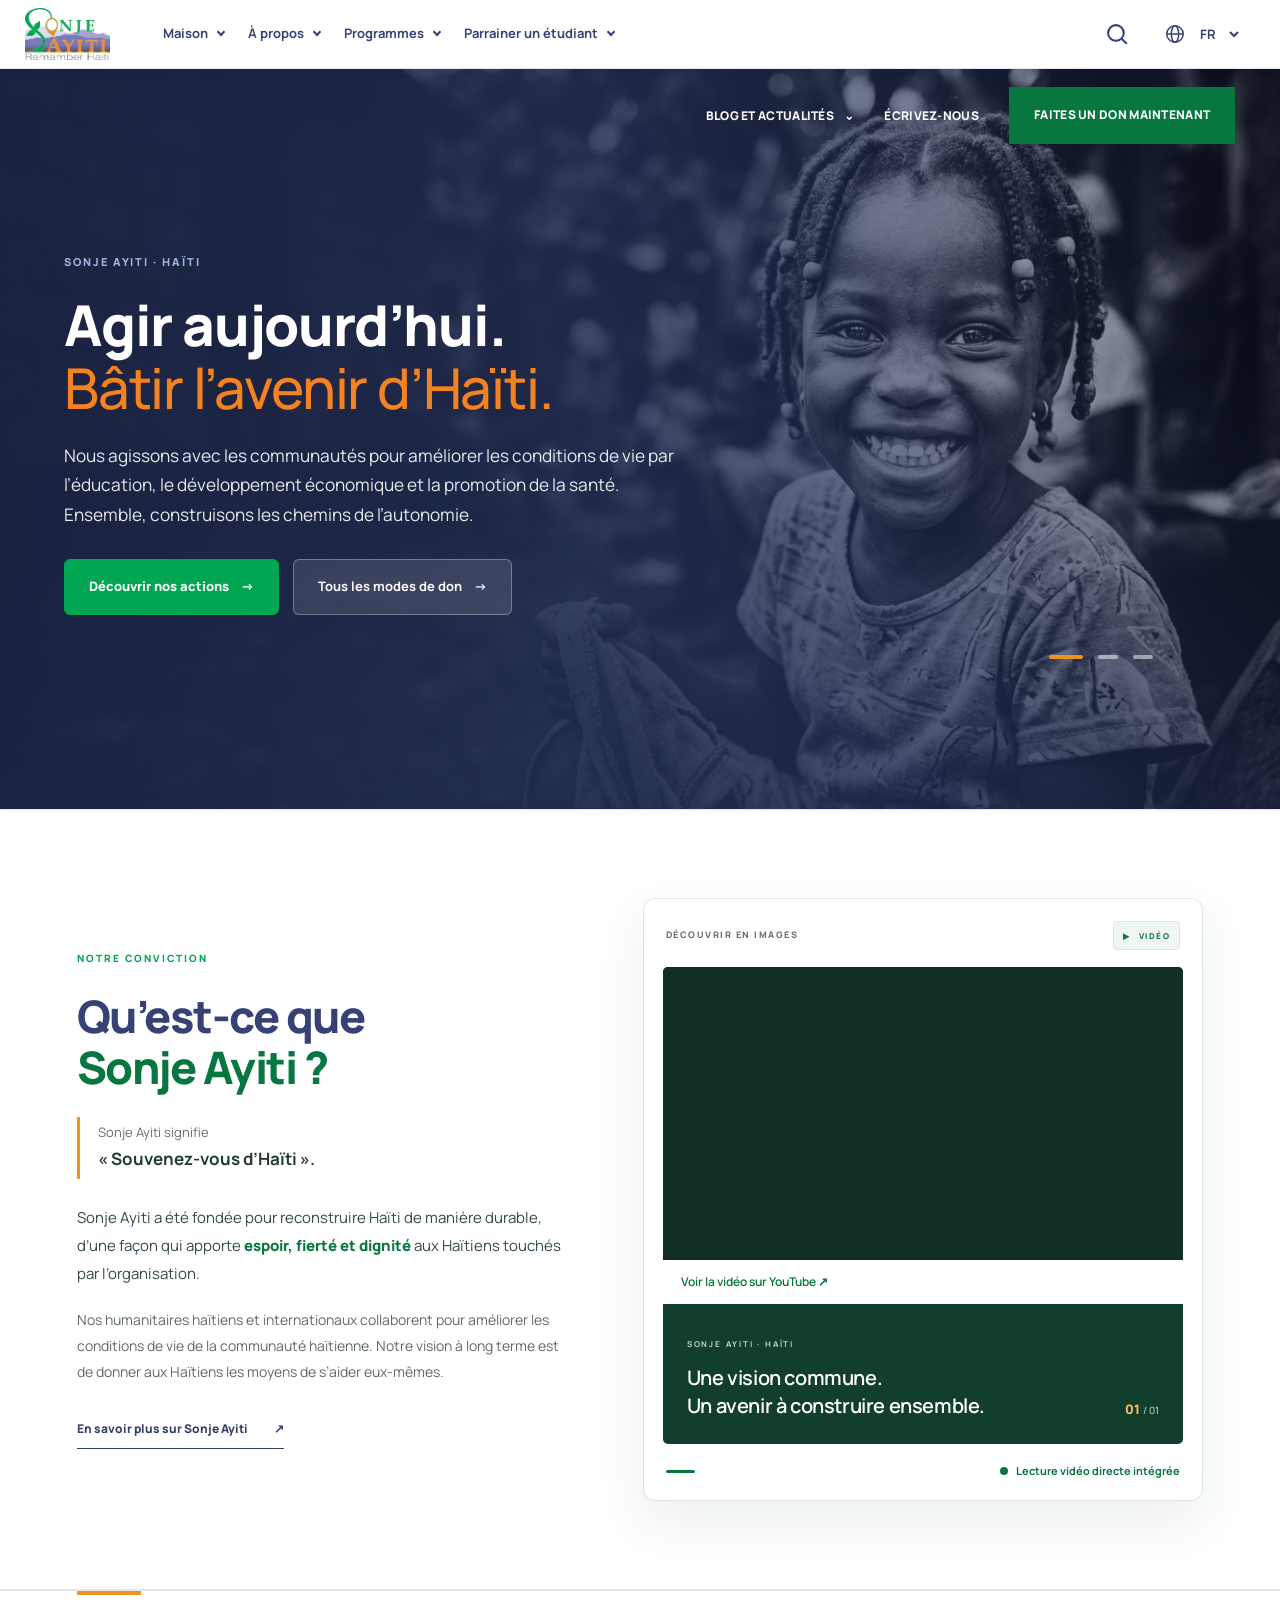
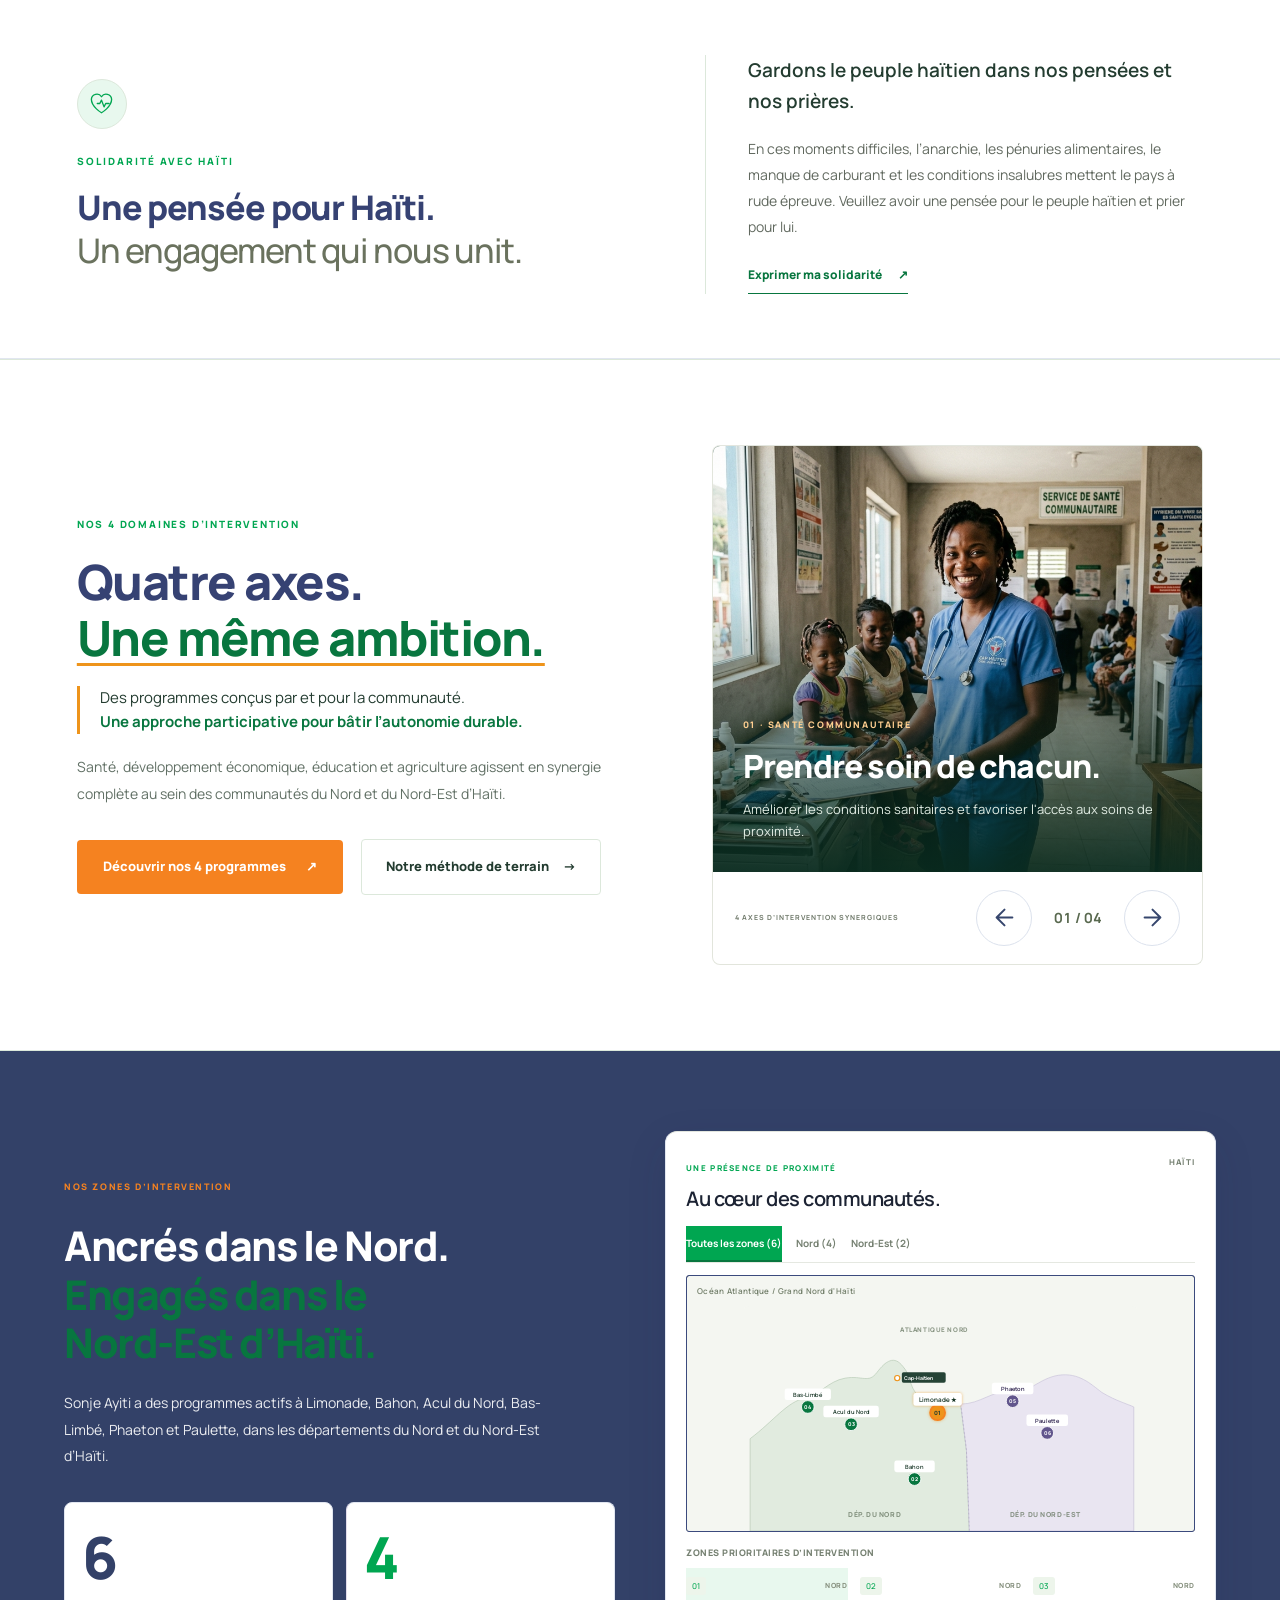
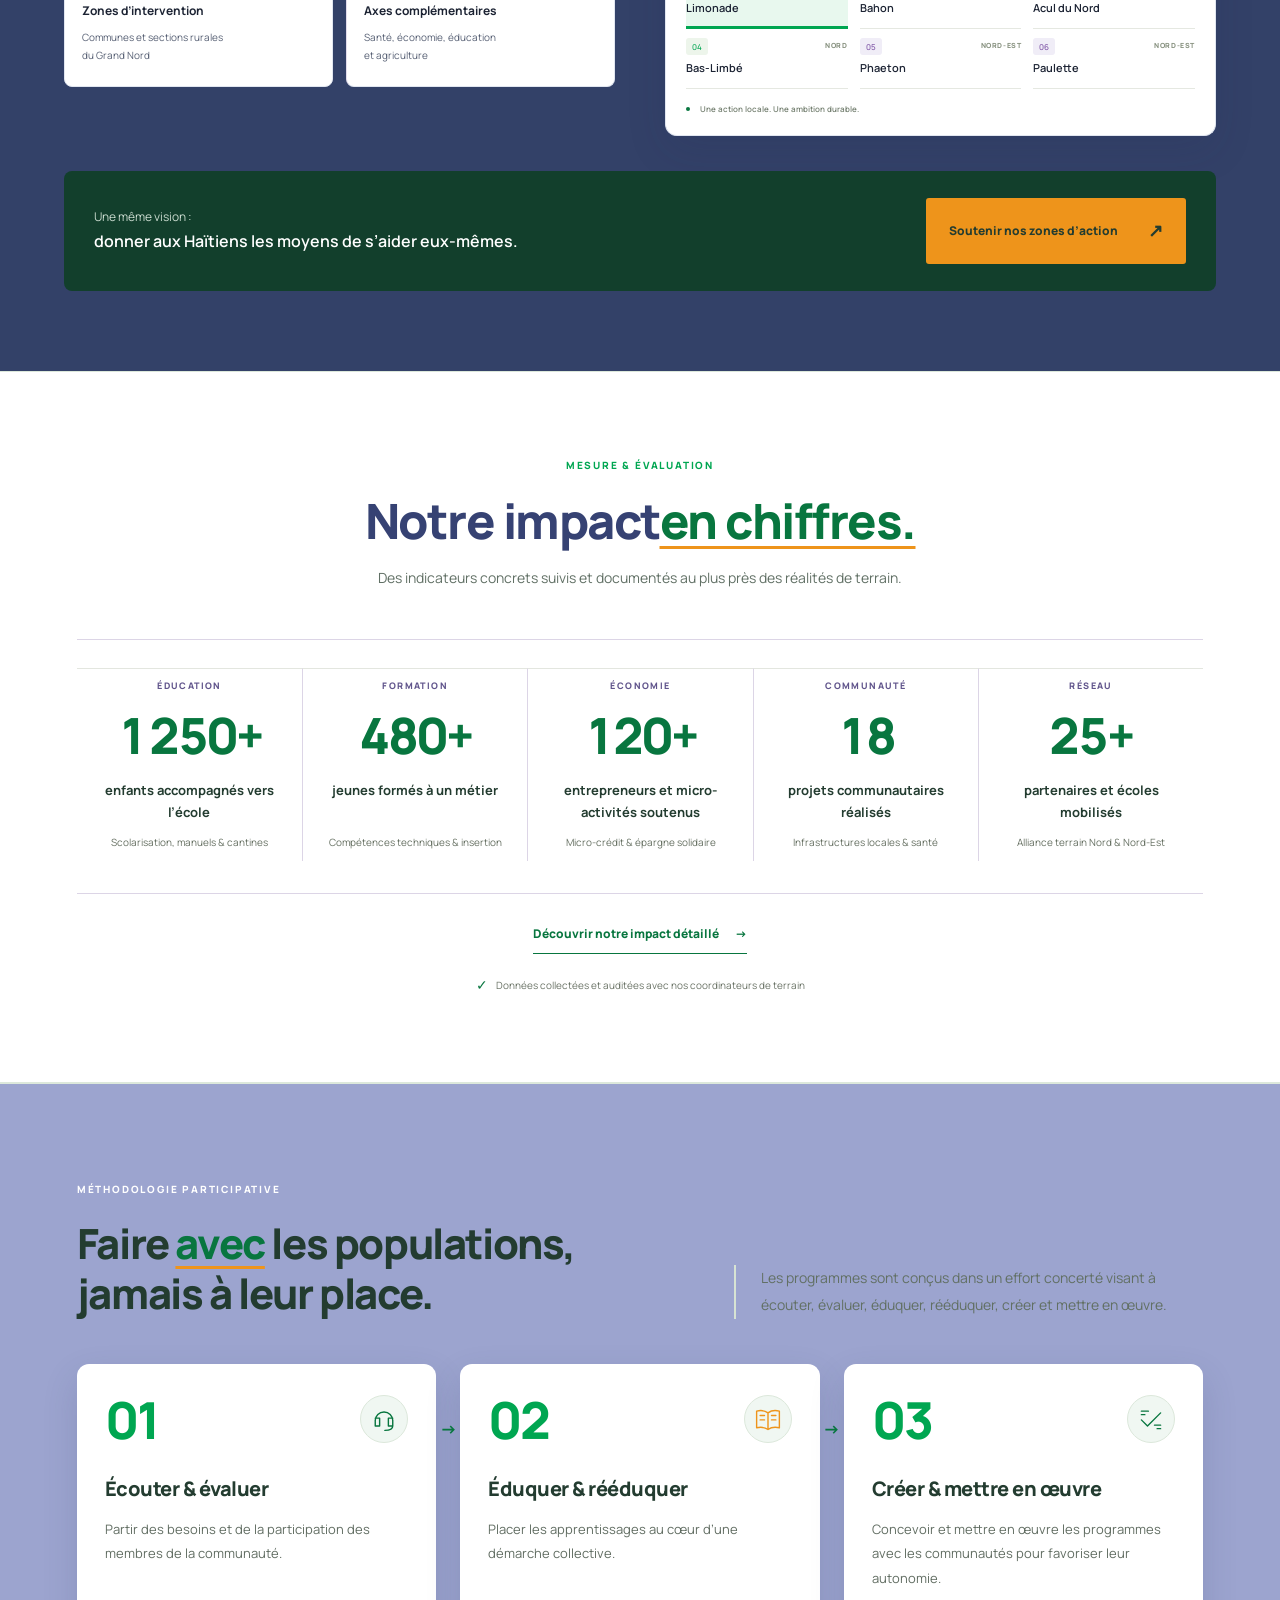
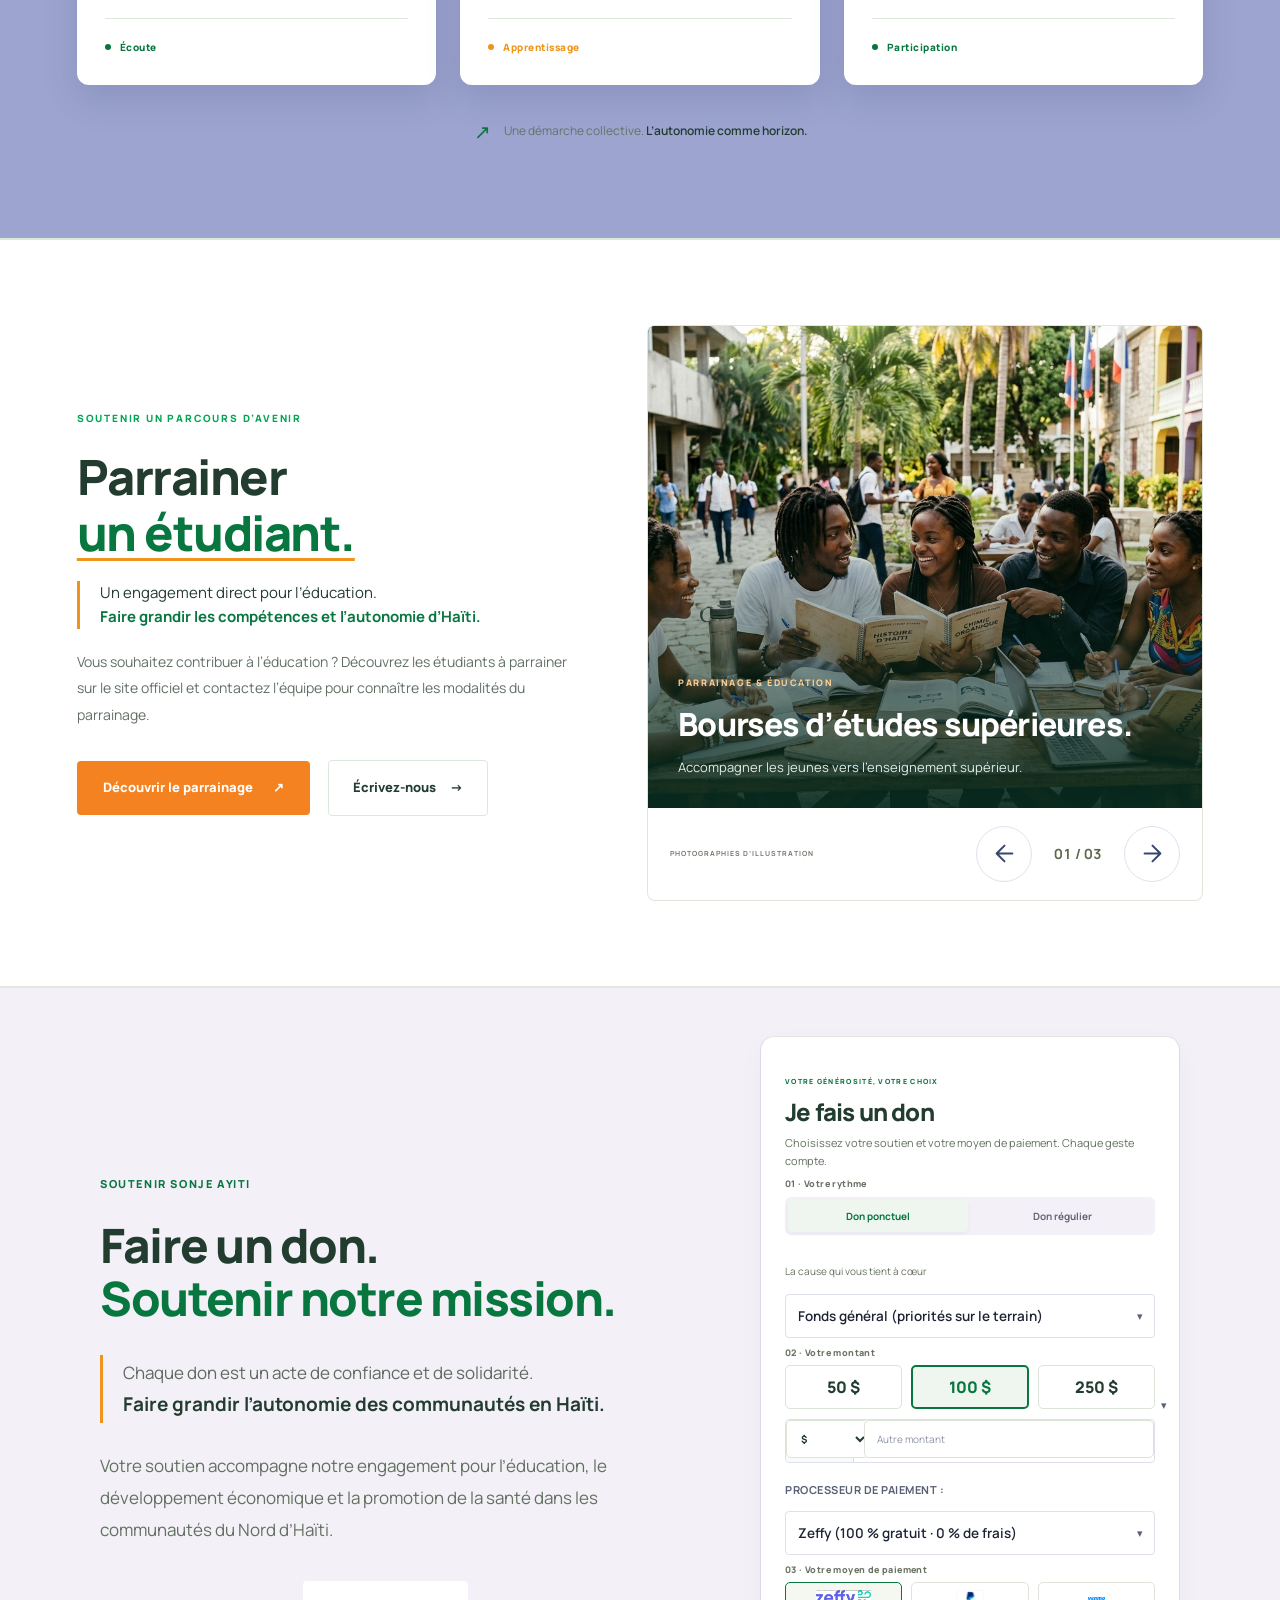
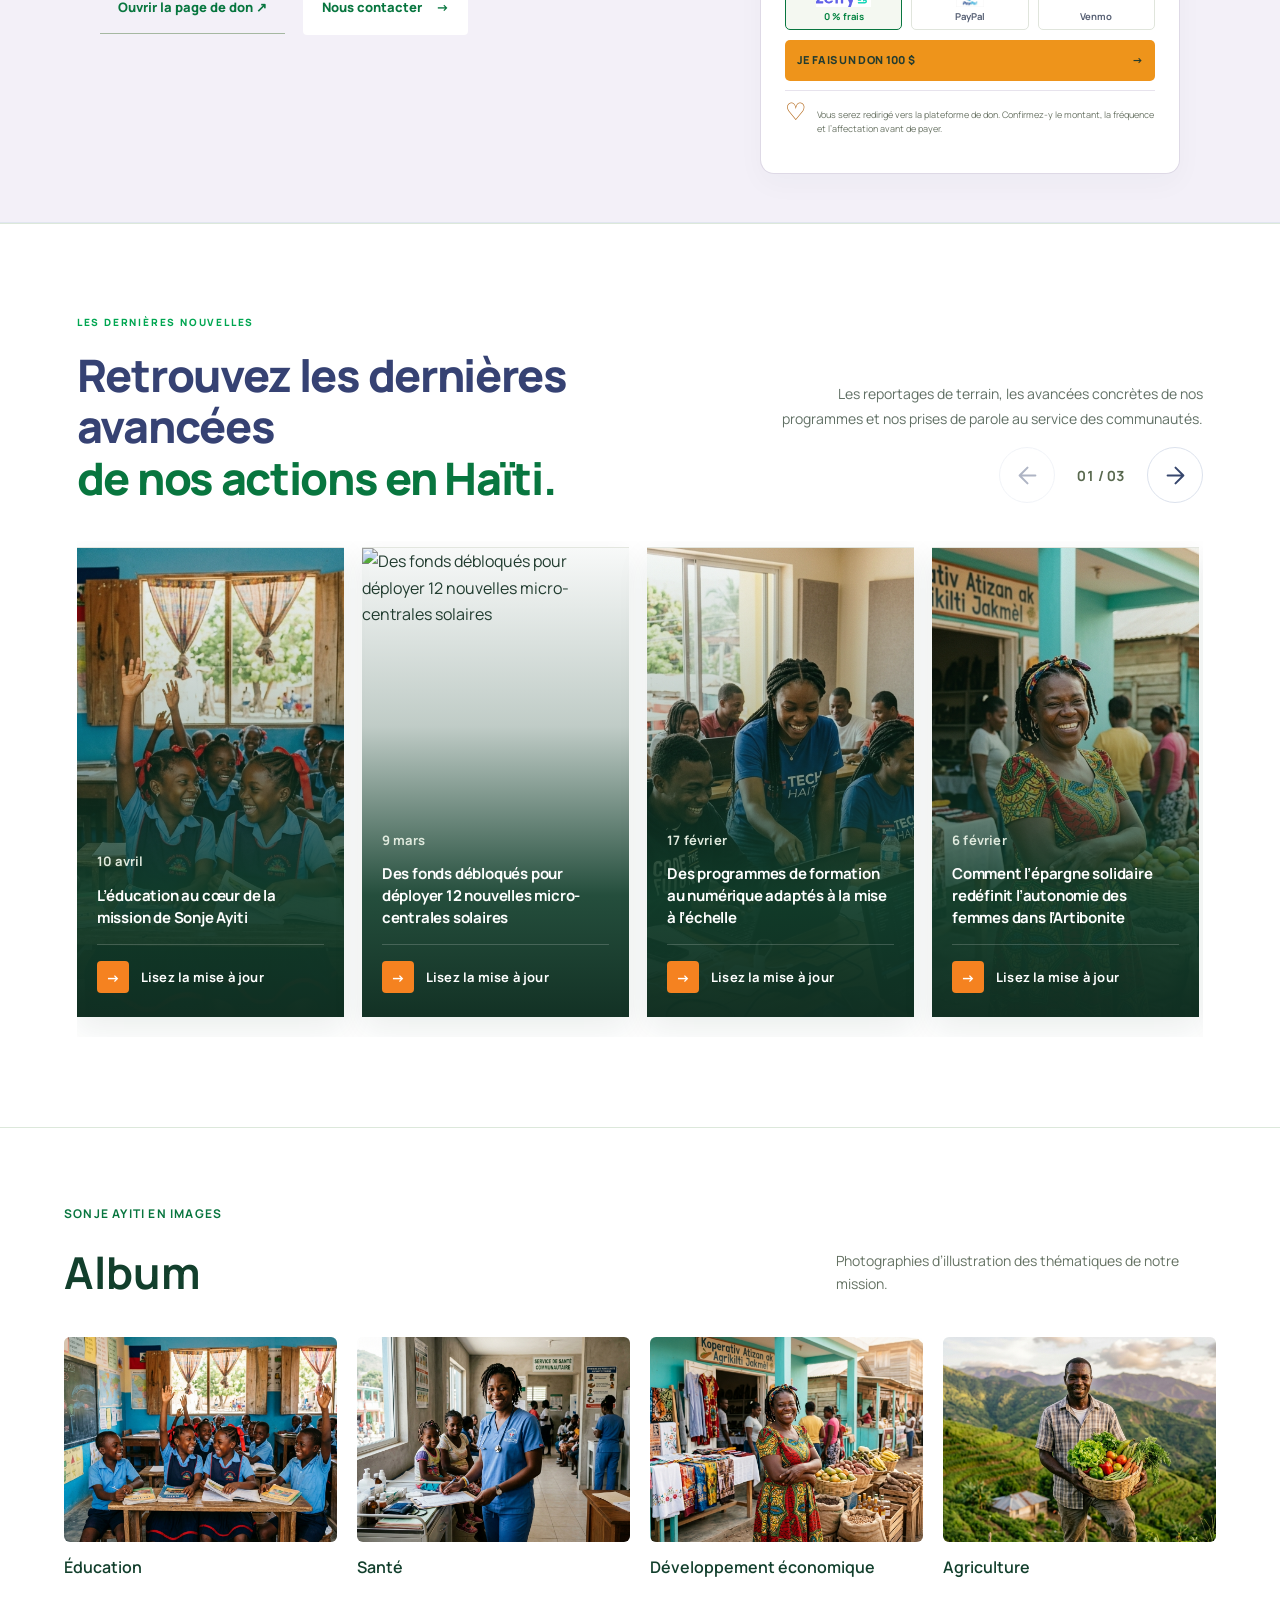
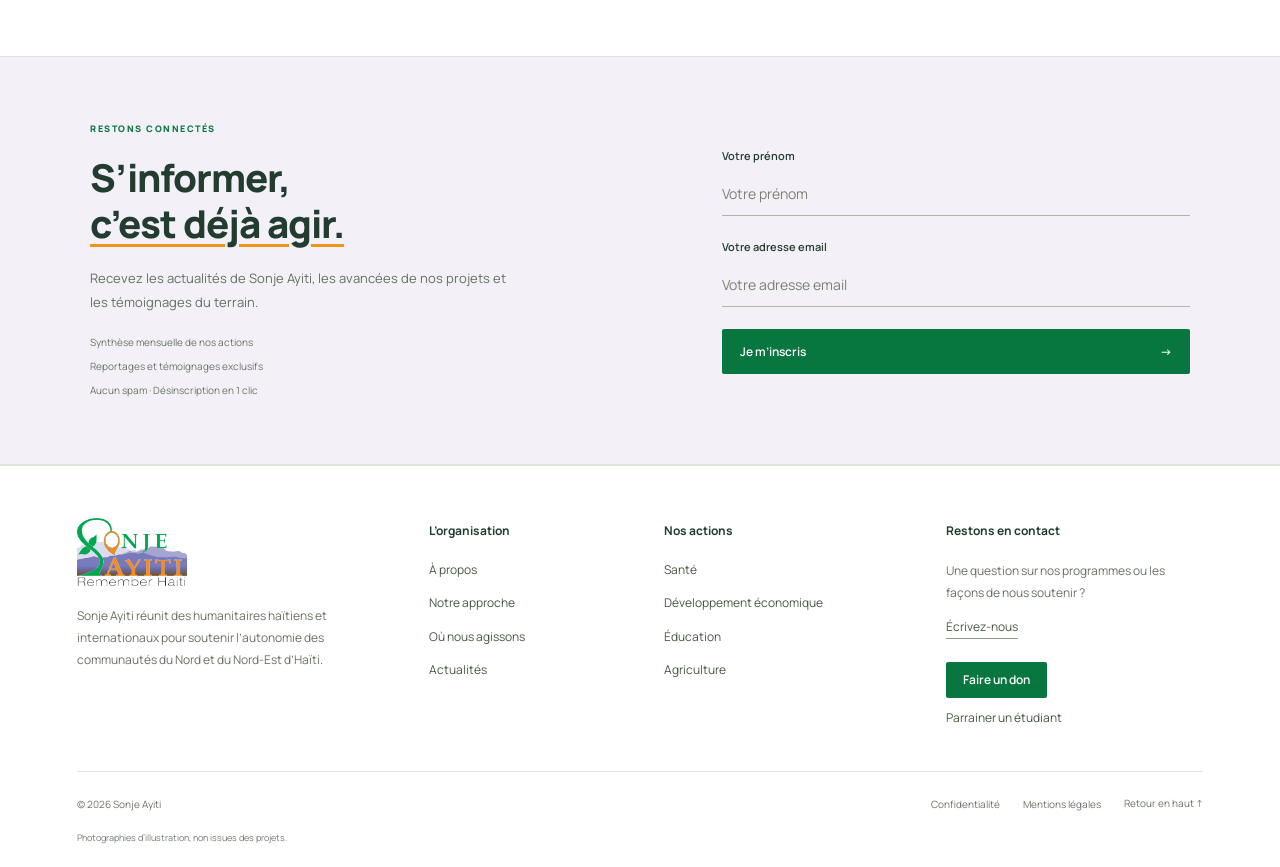
==== index.html @ f9648de7 "Mise à jour des images des carrousels avec des photos authentiques de la communauté haïtienne" ====
<!DOCTYPE html>

<html dir="ltr" lang="fr">
<head>
<meta charset="utf-8"/>
<meta content="width=device-width, initial-scale=1.0" name="viewport"/>
<meta content="strict-origin-when-cross-origin" name="referrer"/>
<!-- SEO & Métadonnées Générales -->
<title>Sonje Ayiti — Souvenez-vous d’Haïti | Éducation, Économie &amp; Santé</title>
<meta content="Sonje Ayiti accompagne durablement les communautés du Nord et du Nord-Est d’Haïti par l’éducation, le développement économique local et la promotion de la santé." name="description"/>
<meta content="Sonje Ayiti, Haïti, ONG Haïti, éducation Haïti, parrainage étudiant, santé communautaire, Limonade, Bahon, Nord Haïti, autonomie" name="keywords"/>
<meta content="Sonje Ayiti" name="author"/>
<meta content="#08763F" name="theme-color"/>
<!-- Open Graph / Réseaux Sociaux -->
<meta content="website" property="og:type"/>
<meta content="https://sonje-ayiti.org/" property="og:url"/>
<meta content="Sonje Ayiti — Ensemble, faire grandir l’avenir" property="og:title"/>
<meta content="Construire des solutions pérennes avec les communautés haïtiennes : éducation, entrepreneuriat et santé." property="og:description"/>
<meta content="https://images.unsplash.com/photo-1509062522246-3755977927d7?auto=format&amp;fit=crop&amp;w=1200&amp;q=80" property="og:image"/>
<meta content="fr_FR" property="og:locale"/>
<!-- Twitter Card -->
<meta content="summary_large_image" name="twitter:card"/>
<meta content="Sonje Ayiti — Ensemble, faire grandir l’avenir" name="twitter:title"/>
<meta content="Favoriser l'autonomie et l'émancipation par l'action communautaire en Haïti." name="twitter:description"/>
<meta content="https://images.unsplash.com/photo-1509062522246-3755977927d7?auto=format&amp;fit=crop&amp;w=1200&amp;q=80" name="twitter:image"/>
<!-- Favicon SVG intégré -->
<link href="assets/sonje-ayiti-logo.jpg" rel="icon" type="image/jpeg"/>
<!-- Typographies Google Fonts -->
<link href="https://fonts.googleapis.com" rel="preconnect"/>
<link crossorigin="" href="https://fonts.gstatic.com" rel="preconnect"/>
<link href="https://fonts.googleapis.com/css2?family=Manrope:wght@300;400;500;600;700;800&amp;display=swap" rel="stylesheet"/>
<!-- Feuilles de style et scripts -->
<link href="styles.css?v=20260929-blog-white-50" rel="stylesheet"/>
<script defer="" src="script.js?v=20260929-desktop-blog"></script>
<!-- Données structurées Schema.org JSON-LD -->
<script type="application/ld+json">{
  "@context": "https://schema.org",
  "@type": "NGO",
  "name": "Sonje Ayiti",
  "alternateName": "Remember Haiti",
  "url": "https://sonje-ayiti.org/",
  "description": "Humanitaires haïtiens et internationaux réunis pour améliorer les conditions de vie par l’éducation, le développement économique et la promotion de la santé.",
  "areaServed": "Nord et Nord-Est d’Haïti"
}</script>
<script defer="" src="impact-counters.js?v=1"></script>
<script defer="" src="languages.js"></script><script defer="" src="hero-slideshow.js?v=20260928-hero-dots"></script></head>
<body>
<!-- Lien d'évitement pour l'accessibilité clavier -->
<a class="skip-link" href="#main-content">Passer au contenu principal</a>
<!-- Barre supérieure d'information -->
<!-- En-tête principal & Navigation -->
<header class="site-header" id="site-header">
<div class="header-container">
<!-- Identité visuelle / Logo sur fond blanc -->
<a aria-label="Sonje Ayiti, accueil" class="brand" href="#"><img alt="Sonje Ayiti — Remember Haiti" class="official-logo" decoding="async" height="446" src="assets/sonje-ayiti-logo-cropped-srgb.png" width="721"/></a>
<!-- Bouton Menu Mobile (Hamburger accessible) -->
<button aria-controls="navigation" aria-expanded="false" aria-label="Ouvrir le menu de navigation" class="menu-toggle" id="menu-toggle">
<span class="bar bar-1"></span>
<span class="bar bar-2"></span>
<span class="bar bar-3"></span>
</button>
<!-- Navigation Principale -->
<nav aria-label="Navigation principale" class="site-nav" id="navigation">
<ul class="nav-list main-nav-clean"><li><details class="nav-dropdown minimal-dropdown"><summary aria-controls="minimal-menu-0">Maison<span aria-hidden="true" class="nav-chevron"></span></summary><div class="minimal-menu" id="minimal-menu-0"><a class="minimal-menu-feature" href="#accueil"><img alt="" loading="lazy" src="assets/hero-education.jpg"/><span>Notre engagement<span aria-hidden="true">→</span></span></a><a class="minimal-menu-feature" href="#impact"><img alt="" loading="lazy" src="assets/hero-haiti.jpg"/><span>Où nous agissons<span aria-hidden="true">→</span></span></a><div class="minimal-menu-links"><h3>DÉCOUVRIR SONJE AYITI</h3><a href="#accueil">Accueil<span aria-hidden="true">↗</span></a><a href="#apropos">Notre mission<span aria-hidden="true">↗</span></a><a href="#actualites">Nos actualités<span aria-hidden="true">↗</span></a></div></div></details></li><li><details class="nav-dropdown minimal-dropdown"><summary aria-controls="minimal-menu-1">À propos<span aria-hidden="true" class="nav-chevron"></span></summary><div class="minimal-menu" id="minimal-menu-1"><a class="minimal-menu-feature" href="#apropos"><img alt="" loading="lazy" src="assets/hero-education.jpg"/><span>Qui sommes-nous ?<span aria-hidden="true">→</span></span></a><a class="minimal-menu-feature" href="#approche"><img alt="" loading="lazy" src="assets/hero-haiti.jpg"/><span>Notre approche<span aria-hidden="true">→</span></span></a><div class="minimal-menu-links"><h3>L’ORGANISATION</h3><a href="#apropos">Notre conviction<span aria-hidden="true">↗</span></a><a href="#approche">Notre méthode<span aria-hidden="true">↗</span></a><a href="#impact">Zones d’intervention<span aria-hidden="true">↗</span></a><a href="https://sonje-ayiti.org/contact/">Nous contacter<span aria-hidden="true">↗</span></a></div></div></details></li><li><details class="nav-dropdown minimal-dropdown"><summary aria-controls="minimal-menu-2">Programmes<span aria-hidden="true" class="nav-chevron"></span></summary><div class="minimal-menu" id="minimal-menu-2"><a class="minimal-menu-feature" href="#programmes"><img alt="" loading="lazy" src="assets/hero-haiti.jpg"/><span>Nos quatre axes<span aria-hidden="true">→</span></span></a><a class="minimal-menu-feature" href="#mesure-impact"><img alt="" loading="lazy" src="assets/hero-education.jpg"/><span>Notre impact<span aria-hidden="true">→</span></span></a><div class="minimal-menu-links"><h3>NOS ACTIONS</h3><a href="#programmes">Tous nos programmes<span aria-hidden="true">↗</span></a><a href="#impact">Où nous agissons<span aria-hidden="true">↗</span></a><a href="#mesure-impact">Impact en chiffres<span aria-hidden="true">↗</span></a><a href="#don">Soutenir nos actions<span aria-hidden="true">↗</span></a></div></div></details></li><li><details class="nav-dropdown minimal-dropdown"><summary aria-controls="minimal-menu-3">Parrainer un étudiant<span aria-hidden="true" class="nav-chevron"></span></summary><div class="minimal-menu" id="minimal-menu-3"><a class="minimal-menu-feature" href="#parrainage"><img alt="" loading="lazy" src="assets/hero-education.jpg"/><span>Le parrainage<span aria-hidden="true">→</span></span></a><a class="minimal-menu-feature" href="#apropos"><img alt="" loading="lazy" src="assets/hero-haiti.jpg"/><span>Un engagement commun<span aria-hidden="true">→</span></span></a><div class="minimal-menu-links"><h3>SOUTENIR L’ÉDUCATION</h3><a href="#parrainage">Découvrir le parrainage<span aria-hidden="true">↗</span></a><a href="https://sonje-ayiti.org/sponsor/">Étudiants à parrainer<span aria-hidden="true">↗</span></a><a href="#don">Faire un don<span aria-hidden="true">↗</span></a><a href="https://sonje-ayiti.org/contact/">Écrivez-nous<span aria-hidden="true">↗</span></a></div></div></details></li></ul>

<div class="mobile-navigation"><ul class="mobile-navigation-list">
<li><details class="mobile-submenu"><summary>Maison<span aria-hidden="true" class="mobile-submenu-chevron"></span></summary><div class="mobile-submenu-links"><div class="mobile-menu-photos"><a class="mobile-menu-photo" href="#accueil"><img alt="" decoding="async" height="360" loading="lazy" src="assets/hero-education.jpg" width="640"/><span class="mobile-menu-photo-caption">Notre engagement<span aria-hidden="true">→</span></span></a><a class="mobile-menu-photo" href="#impact"><img alt="" decoding="async" height="360" loading="lazy" src="assets/hero-haiti.jpg" width="640"/><span class="mobile-menu-photo-caption">Où nous agissons<span aria-hidden="true">→</span></span></a></div><p class="mobile-menu-kicker">Découvrir Sonje Ayiti</p><a href="#accueil">Accueil<span aria-hidden="true">↗</span></a><a href="#apropos">Notre mission<span aria-hidden="true">↗</span></a><a href="#actualites">Nos actualités<span aria-hidden="true">↗</span></a></div></details></li>
<li><details class="mobile-submenu"><summary>À propos de nous<span aria-hidden="true" class="mobile-submenu-chevron"></span></summary><div class="mobile-submenu-links"><div class="mobile-menu-photos"><a class="mobile-menu-photo" href="#apropos"><img alt="" decoding="async" height="360" loading="lazy" src="assets/hero-haiti.jpg" width="640"/><span class="mobile-menu-photo-caption">Notre conviction<span aria-hidden="true">→</span></span></a><a class="mobile-menu-photo" href="#approche"><img alt="" decoding="async" height="360" loading="lazy" src="assets/axis-agriculture.jpg" width="640"/><span class="mobile-menu-photo-caption">Notre approche<span aria-hidden="true">→</span></span></a></div><p class="mobile-menu-kicker">L’organisation</p><a href="#apropos">Notre conviction<span aria-hidden="true">↗</span></a><a href="#approche">Notre méthode<span aria-hidden="true">↗</span></a></div></details></li>
<li><details class="mobile-submenu"><summary>Blog et actualités<span aria-hidden="true" class="mobile-submenu-chevron"></span></summary><div class="mobile-submenu-links"><div class="mobile-menu-photos"><a class="mobile-menu-photo" href="#actualites"><img alt="" decoding="async" height="360" loading="lazy" src="assets/sponsor-students-group.jpg" width="640"/><span class="mobile-menu-photo-caption">Actualités<span aria-hidden="true">→</span></span></a><a class="mobile-menu-photo" href="#album"><img alt="" decoding="async" height="360" loading="lazy" src="assets/hero-haiti.jpg" width="640"/><span class="mobile-menu-photo-caption">Album<span aria-hidden="true">→</span></span></a></div><p class="mobile-menu-kicker">Blog et actualités</p><a href="#actualites">Actualités<span aria-hidden="true">↗</span></a><a href="#album">Album<span aria-hidden="true">↗</span></a></div></details></li>
<li><details class="mobile-submenu"><summary>Notre approche<span aria-hidden="true" class="mobile-submenu-chevron"></span></summary><div class="mobile-submenu-links"><div class="mobile-menu-photos"><a class="mobile-menu-photo" href="#approche"><img alt="" decoding="async" height="360" loading="lazy" src="assets/axis-agriculture.jpg" width="640"/><span class="mobile-menu-photo-caption">Faire ensemble<span aria-hidden="true">→</span></span></a><a class="mobile-menu-photo" href="#impact"><img alt="" decoding="async" height="360" loading="lazy" src="assets/hero-haiti.jpg" width="640"/><span class="mobile-menu-photo-caption">Nos zones d’action<span aria-hidden="true">→</span></span></a></div><p class="mobile-menu-kicker">Notre démarche</p><a href="#approche">Notre démarche participative<span aria-hidden="true">↗</span></a><a href="#impact">Nos zones d’action<span aria-hidden="true">↗</span></a></div></details></li>
<li><details class="mobile-submenu"><summary>Nos programmes<span aria-hidden="true" class="mobile-submenu-chevron"></span></summary><div class="mobile-submenu-links"><div class="mobile-menu-photos"><a class="mobile-menu-photo" href="#programmes"><img alt="" decoding="async" height="360" loading="lazy" src="assets/axis-education.jpg" width="640"/><span class="mobile-menu-photo-caption">Nos quatre axes<span aria-hidden="true">→</span></span></a><a class="mobile-menu-photo" href="#mesure-impact"><img alt="" decoding="async" height="360" loading="lazy" src="assets/axis-sante.jpg" width="640"/><span class="mobile-menu-photo-caption">Notre impact<span aria-hidden="true">→</span></span></a></div><p class="mobile-menu-kicker">Nos actions</p><a href="#programmes">Nos quatre domaines d’intervention<span aria-hidden="true">↗</span></a><a href="https://sonje-ayiti.org/campaigns/">Explorer les programmes<span aria-hidden="true">↗</span></a></div></details></li>
<li><details class="mobile-submenu"><summary>Nos zones d’intervention<span aria-hidden="true" class="mobile-submenu-chevron"></span></summary><div class="mobile-submenu-links"><div class="mobile-menu-photos"><a class="mobile-menu-photo" href="#impact"><img alt="" decoding="async" height="360" loading="lazy" src="assets/hero-haiti.jpg" width="640"/><span class="mobile-menu-photo-caption">Le Grand Nord<span aria-hidden="true">→</span></span></a><a class="mobile-menu-photo" href="#don"><img alt="" decoding="async" height="360" loading="lazy" src="assets/axis-agriculture.jpg" width="640"/><span class="mobile-menu-photo-caption">Soutenir nos actions<span aria-hidden="true">→</span></span></a></div><p class="mobile-menu-kicker">Notre présence</p><a href="#impact">Nord et Nord-Est d’Haïti<span aria-hidden="true">↗</span></a><a href="#don">Soutenir nos zones d’action<span aria-hidden="true">↗</span></a></div></details></li>
<li><details class="mobile-submenu"><summary>Notre impact<span aria-hidden="true" class="mobile-submenu-chevron"></span></summary><div class="mobile-submenu-links"><div class="mobile-menu-photos"><a class="mobile-menu-photo" href="#mesure-impact"><img alt="" decoding="async" height="360" loading="lazy" src="assets/axis-economie.jpg" width="640"/><span class="mobile-menu-photo-caption">Notre impact<span aria-hidden="true">→</span></span></a><a class="mobile-menu-photo" href="#programmes"><img alt="" decoding="async" height="360" loading="lazy" src="assets/axis-education.jpg" width="640"/><span class="mobile-menu-photo-caption">Nos programmes<span aria-hidden="true">→</span></span></a></div><p class="mobile-menu-kicker">Une ambition commune</p><a href="#mesure-impact">Notre impact en chiffres<span aria-hidden="true">↗</span></a><a href="https://sonje-ayiti.org/about/">En savoir plus<span aria-hidden="true">↗</span></a></div></details></li>
<li><details class="mobile-submenu"><summary>Parrainer un étudiant<span aria-hidden="true" class="mobile-submenu-chevron"></span></summary><div class="mobile-submenu-links"><div class="mobile-menu-photos"><a class="mobile-menu-photo" href="#parrainage"><img alt="" decoding="async" height="360" loading="lazy" src="assets/sponsor-student-woman.jpg" width="640"/><span class="mobile-menu-photo-caption">Le parrainage<span aria-hidden="true">→</span></span></a><a class="mobile-menu-photo" href="https://sonje-ayiti.org/sponsor/"><img alt="" decoding="async" height="360" loading="lazy" src="assets/sponsor-student-man.jpg" width="640"/><span class="mobile-menu-photo-caption">Les étudiants<span aria-hidden="true">→</span></span></a></div><p class="mobile-menu-kicker">Soutenir l’éducation</p><a href="#parrainage">Découvrir le parrainage<span aria-hidden="true">↗</span></a><a href="https://sonje-ayiti.org/sponsor/">Étudiants à parrainer<span aria-hidden="true">↗</span></a><a href="https://sonje-ayiti.org/contact/">Contacter l’équipe<span aria-hidden="true">↗</span></a></div></details></li>
<li><a href="https://sonje-ayiti.org/contact/">Contact<span aria-hidden="true">↗</span></a></li>
</ul><a class="mobile-navigation-donate" href="#don">Faites un don maintenant</a></div>
</nav>
<!-- Bouton d'action Don En-tête -->
<div class="nav-tools"><button aria-controls="site-search" aria-expanded="false" aria-label="Rechercher dans le site" class="nav-search-toggle"><svg aria-hidden="true" fill="none" height="25" stroke="currentColor" stroke-width="2" viewbox="0 0 24 24" width="25"><circle cx="10.5" cy="10.5" r="7.5"></circle><path d="m16 16 5 5"></path></svg></button><label class="nav-language language-switch"><svg aria-hidden="true" fill="none" height="22" stroke="currentColor" stroke-width="1.6" viewbox="0 0 24 24" width="22"><circle cx="12" cy="12" r="9"></circle><ellipse cx="12" cy="12" rx="4" ry="9"></ellipse><path d="M3 12h18"></path></svg><select aria-label="Langue / Language / Idioma" id="site-language"><option value="fr">FR</option><option value="en">EN</option><option value="es">ES</option></select></label></div></div>
<div class="site-search" hidden="" id="site-search"><label for="site-search-input">Rechercher une rubrique</label><input autocomplete="off" id="site-search-input" placeholder="Éducation, don, parrainage…" type="search"/><ul aria-label="Résultats de recherche" id="site-search-results"></ul><p id="search-status" role="status"></p></div></header>
<!-- Contenu Principal -->
<main id="main-content">
<!-- HERO SECTION -->
<section aria-labelledby="hero-title" class="hero-section cinematic-hero" id="accueil">
<img alt="Portrait souriant d’une enfant — photographie d’illustration" class="cinematic-photo hero-frame is-visible" fetchpriority="high" height="768" src="assets/hero-education.jpg" width="1376"/><img alt="Une famille — photographie d’illustration" aria-hidden="true" class="cinematic-photo hero-frame" decoding="async" src="assets/donation-haiti-portrait.jpg"/><img alt="Des jeunes et leurs cahiers dans un paysage rural — illustration" aria-hidden="true" class="cinematic-photo hero-frame" decoding="async" src="assets/hero-haiti.jpg"/>
<div aria-hidden="true" class="cinematic-shade"></div>
<nav aria-label="Liens d’engagement" class="hero-quicklinks"><details class="desktop-blog-menu"><summary>Blog et actualités<span aria-hidden="true">⌄</span></summary><div class="desktop-blog-panel"><a href="#actualites"><span>Actualités <span aria-hidden="true">↗</span></span></a><a href="#album"><span>Album <span aria-hidden="true">↗</span></span></a></div></details><a href="https://sonje-ayiti.org/contact/">Écrivez-nous</a><a class="hero-donate-link" href="#don">Faites un don maintenant</a></nav>
<div class="hero-shell">
<div class="cinematic-content">
<div class="cinematic-kicker"><span aria-hidden="true"></span>SONJE AYITI · HAÏTI</div>
<h1 id="hero-title">Agir aujourd’hui.<br/><span>Bâtir l’avenir d’Haïti.</span></h1>
<p>Nous agissons avec les communautés pour améliorer les conditions de vie par l’éducation, le développement économique et la promotion de la santé. Ensemble, construisons les chemins de l’autonomie.</p>
<div class="cinematic-actions">
<a class="cinematic-primary" href="#programmes">Découvrir nos actions <span aria-hidden="true">→</span></a>
<a class="cinematic-secondary" href="#don">Tous les modes de don <span aria-hidden="true">→</span></a>
</div>
</div>
<!-- Formulaire de Don Interactif Hero -->
<div aria-label="Sélection des photos du diaporama" class="hero-slideshow-controls hero-indicators" role="tablist">
<button aria-label="Photo 1 sur 3" aria-selected="true" class="hero-indicator active" data-slide="0" role="tab" type="button"></button>
<button aria-label="Photo 2 sur 3" aria-selected="false" class="hero-indicator" data-slide="1" role="tab" type="button"></button>
<button aria-label="Photo 3 sur 3" aria-selected="false" class="hero-indicator" data-slide="2" role="tab" type="button"></button>
</div></div></section>
<!-- SECTION À PROPOS / NOTRE CONVICTION -->
<section aria-labelledby="about-title" class="conviction-section" id="apropos">
<div class="conviction-layout">
<div class="conviction-copy">
<div class="conviction-eyebrow"><span aria-hidden="true"></span>NOTRE CONVICTION</div>
<h2 id="about-title">Qu’est-ce que<br/><span>Sonje Ayiti ?</span></h2>
<p class="conviction-meaning">Sonje Ayiti signifie<br/><strong>« Souvenez-vous d’Haïti ».</strong></p>
<p class="conviction-lead">Sonje Ayiti a été fondée pour reconstruire Haïti de manière durable, d’une façon qui apporte <strong>espoir, fierté et dignité</strong> aux Haïtiens touchés par l’organisation.</p>
<p>Nos humanitaires haïtiens et internationaux collaborent pour améliorer les conditions de vie de la communauté haïtienne. Notre vision à long terme est de donner aux Haïtiens les moyens de s’aider eux-mêmes.</p>
<a class="conviction-link" href="https://sonje-ayiti.org/about/">En savoir plus sur Sonje Ayiti <span aria-hidden="true">↗</span></a>
</div>
<div aria-label="Sonje Ayiti en vidéo" aria-roledescription="carrousel" class="conviction-media" role="region">
<div class="conviction-media-heading"><span>DÉCOUVRIR EN IMAGES</span><span class="video-tag"><span aria-hidden="true">▶</span> VIDÉO</span></div>
<div aria-label="1 sur 1 : vidéo Sonje Ayiti" aria-roledescription="diapositive" class="conviction-slide" role="group">
<div class="conviction-player" id="conviction-video-player">
<iframe allow="accelerometer; autoplay; clipboard-write; encrypted-media; gyroscope; picture-in-picture; web-share" allowfullscreen="" loading="lazy" referrerpolicy="strict-origin-when-cross-origin" src="https://www.youtube.com/embed/rJB5TSyf2rM?rel=0" title="SonjeAyiti2023_ ProgramSummary — Sonje Ayiti Organization"></iframe>
</div><a class="video-fallback-link" href="https://www.youtube.com/watch?v=rJB5TSyf2rM" rel="noopener" target="_blank">Voir la vidéo sur YouTube ↗</a>
<div class="conviction-caption">
<div><span>SONJE AYITI · HAÏTI</span><h3>Une vision commune.<br/>Un avenir à construire ensemble.</h3></div>
<span aria-label="Vidéo 1 sur 1" class="conviction-video-number">01 <span>/ 01</span></span>
</div>
</div>
<div class="conviction-media-footer"><span aria-hidden="true" class="conviction-slide-indicator"></span><span class="conviction-video-status"><span aria-hidden="true" class="conviction-video-dot"></span>Lecture vidéo directe intégrée</span></div>
</div>
</div>
</section>
<!-- SECTION SOLIDARITÉ AVEC HAÏTI (Déplacée après À propos selon votre demande) -->
<aside aria-labelledby="solidarity-title" class="solidarity-feature">
<div class="solidarity-layout">
<div class="solidarity-heading">
<span class="solidarity-emblem"><svg aria-hidden="true" fill="none" stroke="currentColor" stroke-linecap="round" stroke-linejoin="round" stroke-width="1.6" viewbox="0 0 32 32"><path d="M16 27S4 20 4 11a6.5 6.5 0 0 1 12-3 6.5 6.5 0 0 1 12 3c0 9-12 16-12 16Z"></path><path d="M11 16h3l2-4 3 8 2-4h4"></path></svg></span>
<div class="solidarity-kicker">SOLIDARITÉ AVEC HAÏTI</div>
<h2 id="solidarity-title">Une pensée pour Haïti.<br/><span>Un engagement qui nous unit.</span></h2>
</div>
<div class="solidarity-message">
<p class="solidarity-lead">Gardons le peuple haïtien dans nos pensées et nos prières.</p>
<p>En ces moments difficiles, l’anarchie, les pénuries alimentaires, le manque de carburant et les conditions insalubres mettent le pays à rude épreuve. Veuillez avoir une pensée pour le peuple haïtien et prier pour lui.</p>
<a href="https://sonje-ayiti.org/donate/">Exprimer ma solidarité <span aria-hidden="true">↗</span></a>
</div>
</div>
</aside>
<!-- SECTION NOS PROGRAMMES / LES 4 DOMAINES D'INTERVENTION (Design dans le style de Parrainage) -->
<section aria-labelledby="programmes-title" class="sponsor-section axes-editorial-section" id="programmes">
<div class="sponsor-inner">
<div class="sponsor-layout">
<div class="sponsor-editorial">
<div class="sponsor-eyebrow"><span aria-hidden="true"></span>NOS 4 DOMAINES D’INTERVENTION</div>
<h2 id="programmes-title">Quatre axes.<br/><span>Une même ambition.</span></h2>
<p class="sponsor-meaning">Des programmes conçus par et pour la communauté.<br/><strong>Une approche participative pour bâtir l’autonomie durable.</strong></p>
<p class="sponsor-lead">Santé, développement économique, éducation et agriculture agissent en synergie complète au sein des communautés du Nord et du Nord-Est d’Haïti.</p>
<div class="sponsor-actions">
<a class="sponsor-btn-primary" href="https://sonje-ayiti.org/campaigns/">Découvrir nos 4 programmes <span aria-hidden="true">↗</span></a>
<a class="sponsor-btn-secondary" href="#approche">Notre méthode de terrain <span aria-hidden="true">→</span></a>
</div>
</div>
<!-- Vitrine carrousel interactive (Même style d'excellence que Parrainage) -->
<div aria-label="Les 4 axes d’intervention en images" aria-roledescription="carrousel" class="sponsor-gallery axes-gallery" role="region">
<div class="sponsor-gallery-stage" id="axes-slides">
<!-- 01 Santé -->
<div aria-label="1 sur 4" aria-roledescription="diapositive" class="sponsor-slide axes-slide" role="group">
<img alt="Professionnelle de santé haïtienne en consultation communautaire — Sonje Ayiti" loading="lazy" src="assets/axis-sante.jpg"/>
<div class="sponsor-slide-caption">
<span>01 · SANTÉ COMMUNAUTAIRE</span>
<h3>Prendre soin de chacun.</h3>
<p>Améliorer les conditions sanitaires et favoriser l'accès aux soins de proximité.</p>
</div>
</div>
<!-- 02 Économie -->
<div aria-label="2 sur 4" aria-roledescription="diapositive" class="sponsor-slide axes-slide" hidden="" role="group">
<img alt="Entrepreneure haïtienne et coopérative artisanale locale en Haïti — Sonje Ayiti" loading="lazy" src="assets/axis-economie.jpg"/>
<div class="sponsor-slide-caption">
<span>02 · DÉVELOPPEMENT ÉCONOMIQUE</span>
<h3>Créer des opportunités durables.</h3>
<p>Accompagner les initiatives entrepreneuriales et favoriser l'autonomie financière.</p>
</div>
</div>
<!-- 03 Éducation -->
<div aria-label="3 sur 4" aria-roledescription="diapositive" class="sponsor-slide axes-slide" hidden="" role="group">
<img alt="Élèves haïtiens enthousiastes en classe — Sonje Ayiti" loading="lazy" src="assets/axis-education.jpg"/>
<div class="sponsor-slide-caption">
<span>03 · ÉDUCATION &amp; FORMATION</span>
<h3>Apprendre, grandir et réussir.</h3>
<p>Scolarisation, cantines scolaires, bourses universitaires et accompagnement de la jeunesse.</p>
</div>
</div>
<!-- 04 Agriculture -->
<div aria-label="4 sur 4" aria-roledescription="diapositive" class="sponsor-slide axes-slide" hidden="" role="group">
<img alt="Agriculteur haïtien dans les hauteurs du Nord d’Haïti avec sa récolte — Sonje Ayiti" loading="lazy" src="assets/axis-agriculture.jpg"/>
<div class="sponsor-slide-caption">
<span>04 · AGRICULTURE &amp; SÉCURITÉ ALIMENTAIRE</span>
<h3>Cultiver l’avenir et la terre.</h3>
<p>Soutien aux agriculteurs locaux, sécurité alimentaire et pratiques agricoles durables.</p>
</div>
</div>
</div>
<div class="sponsor-gallery-controls">
<span class="sponsor-photo-label">4 AXES D’INTERVENTION SYNERGIQUES</span>
<div>
<button aria-controls="axes-slides" aria-label="Axe précédent" class="carousel-arrow" id="axes-prev" type="button"><svg aria-hidden="true" fill="none" height="27" stroke="currentColor" stroke-linecap="round" stroke-linejoin="round" stroke-width="1.8" viewbox="0 0 24 24" width="27"><path d="M19 12H5m7-7-7 7 7 7"></path></svg></button>
<span aria-atomic="true" aria-live="polite" id="axes-position">01 / 04</span>
<button aria-controls="axes-slides" aria-label="Axe suivant" class="carousel-arrow" id="axes-next" type="button"><svg aria-hidden="true" fill="none" height="27" stroke="currentColor" stroke-linecap="round" stroke-linejoin="round" stroke-width="1.8" viewbox="0 0 24 24" width="27"><path d="M5 12h14m-7-7 7 7-7 7"></path></svg></button>
</div>
</div>
</div>
</div>
</div>
</section>
<!-- SECTION TERRITOIRES D'IMPACT & STATISTIQUES -->
<section aria-labelledby="impact-title" class="territory-section" id="impact">
<div class="territory-inner">
<div class="territory-editorial">
<div class="territory-eyebrow"><span aria-hidden="true"></span>NOS ZONES D’INTERVENTION</div>
<h2 id="impact-title">Ancrés dans le Nord.<br/><span>Engagés dans le<br/>Nord-Est d’Haïti.</span></h2>
<p class="territory-description">Sonje Ayiti a des programmes actifs à Limonade, Bahon, Acul du Nord, Bas-Limbé, Phaeton et Paulette, dans les départements du Nord et du Nord-Est d’Haïti.</p>
<div class="territory-stats">
<div>
<strong>6</strong>
<h3>Zones d’intervention</h3>
<p>Communes et sections rurales<br/>du Grand Nord</p>
</div>
<div>
<strong>4</strong>
<h3>Axes complémentaires</h3>
<p>Santé, économie, éducation<br/>et agriculture</p>
</div>
</div>
</div>
<div class="territory-panel">
<div class="territory-panel-head">
<div>
<span>UNE PRÉSENCE DE PROXIMITÉ</span>
<h3>Au cœur des communautés.</h3>
</div>
<span class="territory-country">HAÏTI</span>
</div>
<div aria-label="Filtrer les zones par département" class="territory-region-tags" role="toolbar">
<button class="region-filter active" data-region="all" type="button">Toutes les zones (6)</button>
<button class="region-filter" data-region="nord" type="button">Nord (4)</button>
<button class="region-filter nord-est-btn" data-region="nord-est" type="button">Nord-Est (2)</button>
</div>
<div aria-label="Carte des zones d'intervention de Sonje Ayiti" class="territory-map-container">
<div class="map-ocean-badge">Océan Atlantique / Grand Nord d'Haïti</div>
<svg aria-label="Carte stylisée du Nord et Nord-Est d'Haïti" class="haiti-grand-nord-map" role="img" viewbox="0 0 680 390">
<defs>
<lineargradient id="oceanGrad" x1="0" x2="0" y1="0" y2="1">
<stop offset="0%" stop-color="#141C2E"></stop>
<stop offset="100%" stop-color="#0E1422"></stop>
</lineargradient>
<lineargradient id="landGradNord" x1="0" x2="1" y1="0" y2="1">
<stop offset="0%" stop-color="#243354"></stop>
<stop offset="100%" stop-color="#2E4069"></stop>
</lineargradient>
<lineargradient id="landGradNordEst" x1="0" x2="1" y1="0" y2="1">
<stop offset="0%" stop-color="#35375C"></stop>
<stop offset="100%" stop-color="#424574"></stop>
</lineargradient>
<filter height="160%" id="pinShadow" width="160%" x="-30%" y="-30%">
<fedropshadow dx="0" dy="2" flood-color="#000000" flood-opacity="0.45" stddeviation="2.5"></fedropshadow>
</filter>
</defs>
<!-- Fond marin -->
<rect fill="url(#oceanGrad)" height="390" rx="8" width="680"></rect>
<!-- Graticules maritimes -->
<g class="map-grid-lines" stroke="#ffffff" stroke-dasharray="4,4" stroke-opacity="0.05">
<line x1="0" x2="680" y1="100" y2="100"></line>
<line x1="0" x2="680" y1="200" y2="200"></line>
<line x1="0" x2="680" y1="300" y2="300"></line>
<line x1="170" x2="170" y1="0" y2="390"></line>
<line x1="340" x2="340" y1="0" y2="390"></line>
<line x1="510" x2="510" y1="0" y2="390"></line>
</g>
<!-- Masse continentale : Département du Nord -->
<path class="dept-path dept-nord" d="M 10 230 C 50 200, 75 165, 105 160 C 130 155, 145 130, 175 125 C 205 120, 215 135, 230 115 C 245 95, 260 85, 275 105 C 290 120, 285 150, 310 160 C 335 170, 355 165, 375 170 L 385 250 L 390 390 L 10 390 Z" fill="url(#landGradNord)" stroke="#398561" stroke-width="1.5"></path>
<!-- Masse continentale : Département du Nord-Est -->
<path class="dept-path dept-nord-est" d="M 375 170 C 410 170, 430 145, 460 150 C 490 155, 510 125, 545 120 C 580 115, 600 135, 620 150 C 645 165, 665 170, 675 175 L 675 390 L 390 390 L 385 250 Z" fill="url(#landGradNordEst)" stroke="#398561" stroke-width="1.5"></path>
<!-- Ligne frontière Nord / Nord-Est -->
<path class="frontier-line" d="M 375 170 L 385 250 L 390 390" fill="none" stroke="#ffd192" stroke-dasharray="6,4" stroke-opacity="0.85" stroke-width="2"></path>
<!-- Reliefs intérieurs (Massif du Nord) -->
<g class="map-relief" fill="none" opacity="0.65" stroke="#2e7654" stroke-linecap="round" stroke-width="1.3">
<path d="M 80 280 Q 110 250 140 280 Q 170 250 200 280"></path>
<path d="M 210 330 Q 245 295 280 330 Q 315 295 350 330"></path>
<path d="M 410 310 Q 440 275 470 310 Q 500 275 530 310"></path>
</g>
<!-- Axe RN6 (Liaison routière intercommunale) -->
<path class="highway-rn6" d="M 110 175 C 145 190, 168 198, 185 205 C 220 200, 240 140, 265 130 C 290 150, 310 175, 335 185 C 390 190, 430 180, 465 165 C 495 185, 508 210, 525 220 C 560 230, 600 240, 650 250" fill="none" opacity="0.9" stroke="#ee941b" stroke-dasharray="5,3" stroke-linecap="round" stroke-width="2.5"></path>
<!-- Filigranes géographiques -->
<text fill="#ffffff" fill-opacity="0.25" font-size="12" font-weight="800" letter-spacing="2" x="180" y="365">DÉP. DU NORD</text>
<text fill="#ffffff" fill-opacity="0.25" font-size="12" font-weight="800" letter-spacing="2" x="460" y="365">DÉP. DU NORD-EST</text>
<text fill="#ffd192" fill-opacity="0.4" font-size="11" font-weight="800" letter-spacing="3" x="270" y="45">ATLANTIQUE NORD</text>
<!-- Repère géographique : Cap-Haïtien -->
<g class="city-landmark" transform="translate(265, 125)">
<circle fill="#fff" r="4.5" stroke="#ee941b" stroke-width="2"></circle>
<rect fill="#082b1d" fill-opacity="0.88" height="18" rx="3" width="76" x="8" y="-10"></rect>
<text fill="#ffffff" font-size="9" font-weight="700" x="12" y="3">Cap-Haïtien</text>
</g>
<!-- PINS DES 6 ZONES CIBLES -->
<!-- 04 Bas-Limbé (Nord) -->
<g class="map-pin-group" data-region="nord" data-zone="bas-limbe" tabindex="0" transform="translate(110, 175)">
<circle class="pin-radar" fill="#ee941b" fill-opacity="0.25" r="16"></circle>
<circle class="pin-base" fill="#08763f" filter="url(#pinShadow)" r="11" stroke="#ffffff" stroke-width="2.2"></circle>
<text class="pin-num" fill="#ffffff" font-size="9" font-weight="800" text-anchor="middle" y="3.5">04</text>
<g class="pin-label-box" transform="translate(-40, -32)">
<rect fill="#ffffff" filter="url(#pinShadow)" height="20" rx="4" stroke="#08763f" stroke-width="1.2" width="80"></rect>
<text fill="#1b3829" font-size="10" font-weight="800" text-anchor="middle" x="40" y="14">Bas-Limbé</text>
</g>
</g>
<!-- 03 Acul du Nord (Nord) -->
<g class="map-pin-group" data-region="nord" data-zone="acul-du-nord" tabindex="0" transform="translate(185, 205)">
<circle class="pin-radar" fill="#ee941b" fill-opacity="0.25" r="16"></circle>
<circle class="pin-base" fill="#08763f" filter="url(#pinShadow)" r="11" stroke="#ffffff" stroke-width="2.2"></circle>
<text class="pin-num" fill="#ffffff" font-size="9" font-weight="800" text-anchor="middle" y="3.5">03</text>
<g class="pin-label-box" transform="translate(-48, -32)">
<rect fill="#ffffff" filter="url(#pinShadow)" height="20" rx="4" stroke="#08763f" stroke-width="1.2" width="96"></rect>
<text fill="#1b3829" font-size="10" font-weight="800" text-anchor="middle" x="48" y="14">Acul du Nord</text>
</g>
</g>
<!-- 01 Limonade (Nord) -->
<g class="map-pin-group featured active" data-region="nord" data-zone="limonade" tabindex="0" transform="translate(335, 185)">
<circle class="pin-radar pulse-active" fill="#ffd192" fill-opacity="0.35" r="22"></circle>
<circle class="pin-base" fill="#ee941b" filter="url(#pinShadow)" r="13" stroke="#ffffff" stroke-width="2.5"></circle>
<text class="pin-num" fill="#233c30" font-size="10" font-weight="900" text-anchor="middle" y="4">01</text>
<g class="pin-label-box" transform="translate(-42, -34)">
<rect fill="#ee941b" filter="url(#pinShadow)" height="22" rx="4" stroke="#ffffff" stroke-width="1.5" width="84"></rect>
<text fill="#123020" font-size="11" font-weight="900" text-anchor="middle" x="42" y="15">Limonade ★</text>
</g>
</g>
<!-- 02 Bahon (Nord) -->
<g class="map-pin-group" data-region="nord" data-zone="bahon" tabindex="0" transform="translate(295, 300)">
<circle class="pin-radar" fill="#ee941b" fill-opacity="0.25" r="16"></circle>
<circle class="pin-base" fill="#08763f" filter="url(#pinShadow)" r="11" stroke="#ffffff" stroke-width="2.2"></circle>
<text class="pin-num" fill="#ffffff" font-size="9" font-weight="800" text-anchor="middle" y="3.5">02</text>
<g class="pin-label-box" transform="translate(-35, -32)">
<rect fill="#ffffff" filter="url(#pinShadow)" height="20" rx="4" stroke="#08763f" stroke-width="1.2" width="70"></rect>
<text fill="#1b3829" font-size="10" font-weight="800" text-anchor="middle" x="35" y="14">Bahon</text>
</g>
</g>
<!-- 05 Phaeton (Nord-Est) -->
<g class="map-pin-group" data-region="nord-est" data-zone="phaeton" tabindex="0" transform="translate(465, 165)">
<circle class="pin-radar" fill="#c7c0e2" fill-opacity="0.3" r="16"></circle>
<circle class="pin-base" fill="#61558c" filter="url(#pinShadow)" r="11" stroke="#ffffff" stroke-width="2.2"></circle>
<text class="pin-num" fill="#ffffff" font-size="9" font-weight="800" text-anchor="middle" y="3.5">05</text>
<g class="pin-label-box" transform="translate(-36, -32)">
<rect fill="#ffffff" filter="url(#pinShadow)" height="20" rx="4" stroke="#61558c" stroke-width="1.2" width="72"></rect>
<text fill="#2d224d" font-size="10" font-weight="800" text-anchor="middle" x="36" y="14">Phaeton</text>
</g>
</g>
<!-- 06 Paulette (Nord-Est) -->
<g class="map-pin-group" data-region="nord-est" data-zone="paulette" tabindex="0" transform="translate(525, 220)">
<circle class="pin-radar" fill="#c7c0e2" fill-opacity="0.3" r="16"></circle>
<circle class="pin-base" fill="#61558c" filter="url(#pinShadow)" r="11" stroke="#ffffff" stroke-width="2.2"></circle>
<text class="pin-num" fill="#ffffff" font-size="9" font-weight="800" text-anchor="middle" y="3.5">06</text>
<g class="pin-label-box" transform="translate(-36, -32)">
<rect fill="#ffffff" filter="url(#pinShadow)" height="20" rx="4" stroke="#61558c" stroke-width="1.2" width="72"></rect>
<text fill="#2d224d" font-size="10" font-weight="800" text-anchor="middle" x="36" y="14">Paulette</text>
</g>
</g>
</svg>
</div>
<p class="territory-list-label" id="territory-list-label">Zones prioritaires d’intervention</p>
<ul aria-labelledby="territory-list-label" class="territory-target-grid">
<li class="target-card active" data-region="nord" data-zone="limonade" tabindex="0">
<div class="target-card-top">
<span class="target-num">01</span>
<span class="target-dept">NORD</span>
</div>
<div class="target-card-name">Limonade</div>
<div class="target-card-sub">Campus &amp; Éducation</div>
</li>
<li class="target-card" data-region="nord" data-zone="bahon" tabindex="0">
<div class="target-card-top">
<span class="target-num">02</span>
<span class="target-dept">NORD</span>
</div>
<div class="target-card-name">Bahon</div>
<div class="target-card-sub">Santé communautaire</div>
</li>
<li class="target-card" data-region="nord" data-zone="acul-du-nord" tabindex="0">
<div class="target-card-top">
<span class="target-num">03</span>
<span class="target-dept">NORD</span>
</div>
<div class="target-card-name">Acul du Nord</div>
<div class="target-card-sub">Agriculture &amp; Bourses</div>
</li>
<li class="target-card" data-region="nord" data-zone="bas-limbe" tabindex="0">
<div class="target-card-top">
<span class="target-num">04</span>
<span class="target-dept">NORD</span>
</div>
<div class="target-card-name">Bas-Limbé</div>
<div class="target-card-sub">Micro-activités &amp; Écoles</div>
</li>
<li class="target-card" data-region="nord-est" data-zone="phaeton" tabindex="0">
<div class="target-card-top">
<span class="target-num">05</span>
<span class="target-dept">NORD-EST</span>
</div>
<div class="target-card-name">Phaeton</div>
<div class="target-card-sub">Communauté &amp; Énergie</div>
</li>
<li class="target-card" data-region="nord-est" data-zone="paulette" tabindex="0">
<div class="target-card-top">
<span class="target-num">06</span>
<span class="target-dept">NORD-EST</span>
</div>
<div class="target-card-name">Paulette</div>
<div class="target-card-sub">Artisanat &amp; Autonomie</div>
</li>
</ul>
<div class="territory-panel-bottom">
<span aria-hidden="true"></span>Une action locale. Une ambition durable.
</div>
</div>
<div class="territory-support">
<p>Une même vision :<br/><strong>donner aux Haïtiens les moyens de s’aider eux-mêmes.</strong></p>
<a href="https://sonje-ayiti.org/donate/">Soutenir nos zones d’action <span aria-hidden="true">↗</span></a>
</div>
</div>
</section>
<!-- SECTION MESURE & ÉVALUATION / IMPACT EN CHIFFRES -->
<section aria-labelledby="metrics-title" class="metrics-section" id="mesure-impact">
<div class="metrics-inner">
<header class="metrics-header">
<div class="metrics-eyebrow"><span aria-hidden="true"></span>MESURE &amp; ÉVALUATION</div>
<h2 id="metrics-title">Notre impact<br/><span>en chiffres.</span></h2>
<p class="metrics-lead">Des indicateurs concrets suivis et documentés au plus près des réalités de terrain.</p>
</header>
<div class="metrics-grid">
<div class="metric-card metric-card-education metric-card-featured">
<div class="metric-top">
<span class="metric-badge">ÉDUCATION</span>
<span aria-hidden="true" class="metric-icon">🎓</span>
</div>
<div class="metric-number"><span class="counter" data-suffix="+" data-target="1250">1 250+</span></div>
<p class="metric-label">enfants accompagnés vers l’école</p>
<span class="metric-context">Scolarisation, manuels &amp; cantines</span>
</div>
<div class="metric-card metric-card-formation">
<div class="metric-top">
<span class="metric-badge">FORMATION</span>
<span aria-hidden="true" class="metric-icon">🛠</span>
</div>
<div class="metric-number"><span class="counter" data-suffix="+" data-target="480">480+</span></div>
<p class="metric-label">jeunes formés à un métier</p>
<span class="metric-context">Compétences techniques &amp; insertion</span>
</div>
<div class="metric-card metric-card-economie">
<div class="metric-top">
<span class="metric-badge">ÉCONOMIE</span>
<span aria-hidden="true" class="metric-icon">🌱</span>
</div>
<div class="metric-number"><span class="counter" data-suffix="+" data-target="120">120+</span></div>
<p class="metric-label">entrepreneurs et micro-activités soutenus</p>
<span class="metric-context">Micro-crédit &amp; épargne solidaire</span>
</div>
<div class="metric-card metric-card-communaute">
<div class="metric-top">
<span class="metric-badge">COMMUNAUTÉ</span>
<span aria-hidden="true" class="metric-icon">🏛</span>
</div>
<div class="metric-number"><span class="counter" data-suffix="" data-target="18">18</span></div>
<p class="metric-label">projets communautaires réalisés</p>
<span class="metric-context">Infrastructures locales &amp; santé</span>
</div>
<div class="metric-card metric-card-reseau">
<div class="metric-top">
<span class="metric-badge">RÉSEAU</span>
<span aria-hidden="true" class="metric-icon">🤝</span>
</div>
<div class="metric-number"><span class="counter" data-suffix="+" data-target="25">25+</span></div>
<p class="metric-label">partenaires et écoles mobilisés</p>
<span class="metric-context">Alliance terrain Nord &amp; Nord-Est</span>
</div>
</div>
<div class="metrics-footer">
<a class="metrics-cta-btn" href="https://sonje-ayiti.org/about/">Découvrir notre impact détaillé <span aria-hidden="true">→</span></a>
<span class="metrics-audit-note"><span aria-hidden="true">✓</span> Données collectées et auditées avec nos coordinateurs de terrain</span>
</div>
</div>
</section>
<!-- SECTION NOTRE APPROCHE EN 3 ÉTAPES -->
<section aria-labelledby="approach-title" class="method-section" id="approche"><div class="method-inner"><header class="method-heading"><div><div class="method-eyebrow">MÉTHODOLOGIE PARTICIPATIVE</div><h2 id="approach-title">Faire <span>avec</span> les populations,<br/>jamais à leur place.</h2></div><p>Les programmes sont conçus dans un effort concerté visant à écouter, évaluer, éduquer, rééduquer, créer et mettre en œuvre.</p></header><ol class="method-steps"><li class="method-step"><div class="method-step-top"><span class="method-number">01</span><span class="method-icon"><svg aria-hidden="true" fill="none" stroke="currentColor" stroke-linecap="round" stroke-linejoin="round" stroke-width="1.6" viewbox="0 0 32 32"><path d="M6 18a10 10 0 1 1 20 0M6 17v7h5v-9H6m20 2v7h-5v-9h5M26 24c0 4-5 5-9 5"></path></svg></span></div><h3>Écouter &amp; évaluer</h3><p>Partir des besoins et de la participation des membres de la communauté.</p><span class="method-tag"><span aria-hidden="true"></span>Écoute</span></li><li class="method-step"><div class="method-step-top"><span class="method-number">02</span><span class="method-icon"><svg aria-hidden="true" fill="none" stroke="currentColor" stroke-linecap="round" stroke-linejoin="round" stroke-width="1.6" viewbox="0 0 32 32"><path d="M16 9C12 6 7 6 3 7v19c5-1 9-1 13 2 4-3 8-3 13-2V7c-4-1-9-1-13 2Zm0 0v19M7 12h5m-5 5h5m8-5h5m-5 5h5"></path></svg></span></div><h3>Éduquer &amp; rééduquer</h3><p>Placer les apprentissages au cœur d’une démarche collective.</p><span class="method-tag"><span aria-hidden="true"></span>Apprentissage</span></li><li class="method-step"><div class="method-step-top"><span class="method-number">03</span><span class="method-icon"><svg aria-hidden="true" fill="none" stroke="currentColor" stroke-linecap="round" stroke-linejoin="round" stroke-width="1.6" viewbox="0 0 32 32"><path d="m5 17 7 7L27 9M5 7h8M5 11h4M20 23h7M23 27h4"></path></svg></span></div><h3>Créer &amp; mettre en œuvre</h3><p>Concevoir et mettre en œuvre les programmes avec les communautés pour favoriser leur autonomie.</p><span class="method-tag"><span aria-hidden="true"></span>Participation</span></li></ol><div class="method-note"><span aria-hidden="true">↗</span><p>Une démarche collective.<strong> L’autonomie comme horizon.</strong></p></div></div></section>
<!-- SECTION PARRAINAGE D'UN ÉTUDIANT -->
<section aria-labelledby="sponsor-title" class="sponsor-section" id="parrainage">
<div class="sponsor-inner">
<div class="sponsor-layout">
<div class="sponsor-editorial">
<div class="sponsor-eyebrow"><span aria-hidden="true"></span>SOUTENIR UN PARCOURS D’AVENIR</div>
<h2 id="sponsor-title">Parrainer<br/><span>un étudiant.</span></h2>
<p class="sponsor-meaning">Un engagement direct pour l’éducation.<br/><strong>Faire grandir les compétences et l’autonomie d’Haïti.</strong></p>
<p class="sponsor-lead">Vous souhaitez contribuer à l’éducation ? Découvrez les étudiants à parrainer sur le site officiel et contactez l’équipe pour connaître les modalités du parrainage.</p>
<div class="sponsor-actions">
<a class="sponsor-btn-primary" href="https://sonje-ayiti.org/sponsor/">Découvrir le parrainage <span aria-hidden="true">↗</span></a>
<a class="sponsor-btn-secondary" href="https://sonje-ayiti.org/contact/">Écrivez-nous <span aria-hidden="true">→</span></a>
</div>
</div>
<div aria-label="L’éducation en images" aria-roledescription="carrousel" class="sponsor-gallery" role="region"><div class="sponsor-gallery-stage" id="sponsor-slides"><div aria-label="1 sur 3" aria-roledescription="diapositive" class="sponsor-slide" role="group"><img alt="Étudiants universitaires haïtiens collaborant lors d’une session d’étude sur le campus — Sonje Ayiti" loading="lazy" src="assets/sponsor-students-group.jpg"/><div class="sponsor-slide-caption"><span>PARRAINAGE &amp; ÉDUCATION</span><h3>Bourses d’études supérieures.</h3><p>Accompagner les jeunes vers l’enseignement supérieur.</p></div></div><div aria-label="2 sur 3" aria-roledescription="diapositive" class="sponsor-slide" hidden="" role="group"><img alt="Étudiant universitaire haïtien concentré dans ses apprentissages — Sonje Ayiti" loading="lazy" src="assets/sponsor-student-man.jpg"/><div class="sponsor-slide-caption"><span>PARRAINAGE &amp; ÉDUCATION</span><h3>Faire grandir les compétences.</h3><p>Former les futurs leaders et professionnels d’Haïti.</p></div></div><div aria-label="3 sur 3" aria-roledescription="diapositive" class="sponsor-slide" hidden="" role="group"><img alt="Étudiante haïtienne fière devant l’Université d’État d’Haïti avec ses manuels — Sonje Ayiti" loading="lazy" src="assets/sponsor-student-woman.jpg"/><div class="sponsor-slide-caption"><span>PARRAINAGE &amp; ÉDUCATION</span><h3>L’autonomie par le savoir.</h3><p>Chaque parrainage ouvre un chemin durable vers l’indépendance.</p></div></div></div><div class="sponsor-gallery-controls"><span class="sponsor-photo-label">PHOTOGRAPHIES D’ILLUSTRATION</span><div><button aria-controls="sponsor-slides" aria-label="Image précédente" class="carousel-arrow" id="sponsor-prev" type="button"><svg aria-hidden="true" fill="none" height="27" stroke="currentColor" stroke-linecap="round" stroke-linejoin="round" stroke-width="1.8" viewbox="0 0 24 24" width="27"><path d="M19 12H5m7-7-7 7 7 7"></path></svg></button><span aria-atomic="true" aria-live="polite" id="sponsor-position">01 / 03</span><button aria-controls="sponsor-slides" aria-label="Image suivante" class="carousel-arrow" id="sponsor-next" type="button"><svg aria-hidden="true" fill="none" height="27" stroke="currentColor" stroke-linecap="round" stroke-linejoin="round" stroke-width="1.8" viewbox="0 0 24 24" width="27"><path d="M5 12h14m-7-7 7 7-7 7"></path></svg></button></div></div></div>
</div>
</div>
</section>
<!-- SECTION TÉMOIGNAGES & RÉCITS DE VIE -->
<!-- SECTION PARTENAIRES & ENTREPRISES -->
<!-- SECTION FAIRE UN DON / SOUTENIR SONJE AYITI -->
<section aria-labelledby="donation-title" class="donation-section" id="don">
<div class="donation-inner">
<div class="donation-layout">
<div class="donation-editorial">
<div class="donation-eyebrow"><span aria-hidden="true"></span>SOUTENIR SONJE AYITI</div>
<h2 id="donation-title">Faire un don.<br/><span>Soutenir notre mission.</span></h2>
<p class="donation-meaning">Chaque don est un acte de confiance et de solidarité.<br/><strong>Faire grandir l’autonomie des communautés en Haïti.</strong></p>
<p class="donation-lead">Votre soutien accompagne notre engagement pour l’éducation, le développement économique et la promotion de la santé dans les communautés du Nord d’Haïti.</p>
<div class="donation-actions">
<a class="donation-btn-primary" href="don.html">Ouvrir la page de don ↗</a>
<a class="donation-btn-secondary" href="https://sonje-ayiti.org/contact/">Nous contacter <span aria-hidden="true">→</span></a>
</div>
</div>
<!-- Formulaire de Don Interactif Section (Même style que Hero) -->
<aside aria-label="Formulaire de don direct" class="hero-donation-card don-section-card" id="section-donation-card">
<div class="hero-donation-header">
<span class="donation-panel-badge">VOTRE GÉNÉROSITÉ, VOTRE CHOIX</span>
<h2>Je fais un don</h2>
<p class="don-card-sub">Choisissez votre soutien et votre moyen de paiement. Chaque geste compte.</p>
</div>
<!-- Choix type de don : Ponctuel / Régulier -->
<div class="donation-step-label">01 · Votre rythme</div><div class="donation-frequency-toggle" role="tablist">
<button aria-selected="true" class="freq-btn active" data-freq="once" role="tab" type="button">Don ponctuel</button>
<button aria-selected="false" class="freq-btn" data-freq="monthly" role="tab" type="button">Don régulier</button>
</div>
<!-- Sélection de la cause / Affectation -->
<div class="donation-field-row">
<label class="donation-cause-label" for="section-donation-cause">La cause qui vous tient à cœur</label><div class="custom-select-wrap">
<select aria-label="Affectation de votre don" id="section-donation-cause">
<option value="general">Fonds général (priorités sur le terrain)</option>
<option value="education">Éducation &amp; Bourses d’études</option>
<option value="sante">Santé &amp; Cliniques communautaires</option>
<option value="economie">Développement économique &amp; Micro-crédit</option>
<option value="agriculture">Agriculture &amp; Sécurité alimentaire</option>
</select>
<span aria-hidden="true" class="select-chevron">▾</span>
</div>
</div>
<!-- Grille des montants prédéfinis -->
<div class="donation-step-label">02 · Votre montant</div><div aria-label="Montants de don prédéfinis" class="donation-amounts-grid" role="group">
<button class="amount-btn" data-amount="50" type="button">50 $</button>
<button class="amount-btn active" data-amount="100" type="button">100 $</button>
<button class="amount-btn" data-amount="250" type="button">250 $</button>
</div>
<!-- Montant libre & Devise -->
<div class="custom-amount-row">
<div class="currency-select-wrap">
<select aria-label="Devise" id="section-donation-currency">
<option value="$">$</option>
<option value="€">€</option>
<option value="CAD">CAD $</option>
</select>
<span aria-hidden="true" class="select-chevron">▾</span>
</div>
<div class="custom-amount-input-wrap">
<input aria-label="Autre montant libre" id="section-custom-amount" min="5" placeholder="Autre montant" step="5" type="number"/>
</div>
</div>
<!-- Choix du processeur de paiement -->
<div class="donation-field-row">
<div class="processor-select-label">Processeur de paiement :</div>
<div class="custom-select-wrap">
<select aria-label="Sélectionnez un processeur de paiement" id="section-donation-processor">
<option value="zeffy">Zeffy (100 % gratuit · 0 % de frais)</option>
<option value="paypal">PayPal / Carte bancaire</option>
<option value="venmo">Venmo (Scan QR / Mobile)</option>
</select>
<span aria-hidden="true" class="select-chevron">▾</span>
</div>
</div>
<!-- Boutons processeurs rapides avec logos officiels -->
<div class="donation-step-label">03 · Votre moyen de paiement</div><div class="processor-chips" role="group">
<button class="processor-chip active" data-proc="zeffy" type="button">
<img alt="Zeffy" height="22" src="assets/zeffy-logo.png"/>
<span>0 % frais</span>
</button>
<button class="processor-chip" data-proc="paypal" type="button">
<img alt="PayPal" height="20" src="assets/paypal-logo.jpg"/>
<span>PayPal</span>
</button>
<button class="processor-chip" data-proc="venmo" type="button">
<img alt="Venmo" height="22" src="assets/venmo-logo.svg"/>
<span>Venmo</span>
</button>
</div>
<!-- Tiroir QR Code Venmo (affiché si Venmo sélectionné) -->
<div class="section-venmo-drawer" id="section-venmo-drawer" style="display: none;">
<div class="section-venmo-box">
<img alt="Code QR Venmo Sonje Ayiti" height="120" src="assets/venmo-qr.png" width="120"/>
<p>📱 Scannez ce code avec <strong>Venmo</strong> ou envoyez directement votre don à <strong>@Sonje-Ayiti</strong>.</p>
</div>
</div>
<!-- Bouton d'action principal -->
<a class="hero-donation-submit-btn" href="https://www.zeffy.com/en-US/donation-form/sponsor-a-student-and-change-a-life" id="section-donation-btn" rel="noopener noreferrer" target="_blank">
<span id="section-donation-btn-text">JE FAIS UN DON DE 100 $</span>
<span aria-hidden="true">→</span>
</a>
<!-- Pied de carte de réassurance -->
<div class="donation-card-reassurance">
<span aria-hidden="true" class="donation-heart">♡</span>
<p>Vous serez redirigé vers la plateforme de don. Confirmez-y le montant, la fréquence et l’affectation avant de payer.</p>
</div>
</aside>
</div>
</div>
</section>
<!-- SECTION LES DERNIÈRES NOUVELLES -->
<section aria-labelledby="news-title" class="news-section" id="actualites">
<div class="news-inner">
<header class="news-header">
<div class="news-header-left">
<div class="news-eyebrow"><span aria-hidden="true"></span>LES DERNIÈRES NOUVELLES</div>
<h2 id="news-title">Retrouvez les dernières avancées<br/><span>de nos actions en Haïti.</span></h2>
</div>
<div class="news-header-right">
<p class="news-lead">Les reportages de terrain, les avancées concrètes de nos programmes et nos prises de parole au service des communautés.</p>
<div class="news-carousel-controls">
<button aria-label="Actualités précédentes" class="news-nav-btn carousel-arrow" disabled="" id="news-prev" type="button"><svg aria-hidden="true" fill="none" height="27" stroke="currentColor" stroke-linecap="round" stroke-linejoin="round" stroke-width="1.8" viewbox="0 0 24 24" width="27"><path d="M19 12H5m7-7-7 7 7 7"></path></svg></button>
<span class="news-counter"><strong id="news-current">01</strong><span> / </span><span id="news-total">03</span></span>
<button aria-label="Actualités suivantes" class="news-nav-btn carousel-arrow" id="news-next" type="button"><svg aria-hidden="true" fill="none" height="27" stroke="currentColor" stroke-linecap="round" stroke-linejoin="round" stroke-width="1.8" viewbox="0 0 24 24" width="27"><path d="M5 12h14m-7-7 7 7-7 7"></path></svg></button>
</div>
</div>
</header>
<div class="news-carousel-container">
<div aria-label="Carrousel des dernières nouvelles" class="news-carousel-track" id="news-track" role="region" tabindex="0">
<!-- Article 1 -->
<article class="news-card">
<a class="news-card-inner" href="#contact">
<img alt="L’éducation au cœur de la mission de Sonje Ayiti" class="news-card-photo" loading="lazy" src="assets/axis-education.jpg"/>
<div class="news-card-gradient"></div>
<div class="news-card-content">
<time class="news-card-date" datetime="2026-04-10">10 avril</time>
<h3 class="news-card-title">L’éducation au cœur de la mission de Sonje Ayiti</h3>
<div class="news-card-divider"></div>
<div class="news-card-action">
<span aria-hidden="true" class="news-card-btn">→</span>
<span class="news-card-link-text">Lisez la mise à jour</span>
</div>
</div>
</a>
</article>
<!-- Article 2 -->
<article class="news-card">
<a class="news-card-inner" href="#contact">
<img alt="Des fonds débloqués pour déployer 12 nouvelles micro-centrales solaires" class="news-card-photo" loading="lazy" src="https://images.unsplash.com/photo-1509391365360-2e959784a276?auto=format&amp;fit=crop&amp;w=800&amp;q=80"/>
<div class="news-card-gradient"></div>
<div class="news-card-content">
<time class="news-card-date" datetime="2026-03-09">9 mars</time>
<h3 class="news-card-title">Des fonds débloqués pour déployer 12 nouvelles micro-centrales solaires</h3>
<div class="news-card-divider"></div>
<div class="news-card-action">
<span aria-hidden="true" class="news-card-btn">→</span>
<span class="news-card-link-text">Lisez la mise à jour</span>
</div>
</div>
</a>
</article>
<!-- Article 3 -->
<article class="news-card">
<a class="news-card-inner" href="#contact">
<img alt="Des programmes de formation au numérique adaptés à la mise à l’échelle" class="news-card-photo" loading="lazy" src="assets/news-tech.jpg"/>
<div class="news-card-gradient"></div>
<div class="news-card-content">
<time class="news-card-date" datetime="2026-02-17">17 février</time>
<h3 class="news-card-title">Des programmes de formation au numérique adaptés à la mise à l’échelle</h3>
<div class="news-card-divider"></div>
<div class="news-card-action">
<span aria-hidden="true" class="news-card-btn news-card-btn-active">→</span>
<span class="news-card-link-text">Lisez la mise à jour</span>
</div>
</div>
</a>
</article>
<!-- Article 4 -->
<article class="news-card">
<a class="news-card-inner" href="#contact">
<img alt="Comment l’épargne solidaire redéfinit l’autonomie des femmes dans l’Artibonite" class="news-card-photo" loading="lazy" src="assets/axis-economie.jpg"/>
<div class="news-card-gradient"></div>
<div class="news-card-content">
<time class="news-card-date" datetime="2026-02-06">6 février</time>
<h3 class="news-card-title">Comment l’épargne solidaire redéfinit l’autonomie des femmes dans l’Artibonite</h3>
<div class="news-card-divider"></div>
<div class="news-card-action">
<span aria-hidden="true" class="news-card-btn">→</span>
<span class="news-card-link-text">Lisez la mise à jour</span>
</div>
</div>
</a>
</article>
<!-- Article 5 -->
<article class="news-card">
<a class="news-card-inner" href="#contact">
<img alt="Campagnes de dépistage et de soins de santé communautaire dans le Nord" class="news-card-photo" loading="lazy" src="assets/axis-sante.jpg"/>
<div class="news-card-gradient"></div>
<div class="news-card-content">
<time class="news-card-date" datetime="2026-01-24">24 janvier</time>
<h3 class="news-card-title">Campagnes de dépistage et de soins de santé communautaire dans le Nord</h3>
<div class="news-card-divider"></div>
<div class="news-card-action">
<span aria-hidden="true" class="news-card-btn">→</span>
<span class="news-card-link-text">Lisez la mise à jour</span>
</div>
</div>
</a>
</article>
<!-- Article 6 -->
<article class="news-card">
<a class="news-card-inner" href="#contact">
<img alt="Sécurité alimentaire : 15 micro-projets agricoles lancés à Bahon et Phaeton" class="news-card-photo" loading="lazy" src="assets/axis-agriculture.jpg"/>
<div class="news-card-gradient"></div>
<div class="news-card-content">
<time class="news-card-date" datetime="2026-01-12">12 janvier</time>
<h3 class="news-card-title">Sécurité alimentaire : 15 micro-projets agricoles lancés à Bahon et Phaeton</h3>
<div class="news-card-divider"></div>
<div class="news-card-action">
<span aria-hidden="true" class="news-card-btn">→</span>
<span class="news-card-link-text">Lisez la mise à jour</span>
</div>
</div>
</a>
</article>
</div>
</div>
</div>
</section>
<!-- SECTION RESTONS CONNECTÉS / NEWSLETTER -->
<section class="photo-album" id="album" aria-labelledby="album-title">
<div class="photo-album-heading"><div><p>SONJE AYITI EN IMAGES</p><h2 id="album-title">Album</h2></div><p>Photographies d’illustration des thématiques de notre mission.</p></div>
<div class="photo-album-grid">
<figure><img src="assets/axis-education.jpg" alt="Illustration du domaine de l’éducation" loading="lazy"/><figcaption>Éducation</figcaption></figure>
<figure><img src="assets/axis-sante.jpg" alt="Illustration de la promotion de la santé" loading="lazy"/><figcaption>Santé</figcaption></figure>
<figure><img src="assets/axis-economie.jpg" alt="Illustration du développement économique" loading="lazy"/><figcaption>Développement économique</figcaption></figure>
<figure><img src="assets/axis-agriculture.jpg" alt="Illustration du domaine de l’agriculture" loading="lazy"/><figcaption>Agriculture</figcaption></figure>
</div></section>
<section aria-labelledby="newsletter-title" class="newsletter-section" id="newsletter">
<div class="newsletter-inner">
<div class="newsletter-card">
<div class="newsletter-copy">
<div class="newsletter-eyebrow"><span aria-hidden="true"></span>RESTONS CONNECTÉS</div>
<h2 id="newsletter-title">S’informer,<br/><span>c’est déjà agir.</span></h2>
<p class="newsletter-desc">Recevez les actualités de Sonje Ayiti, les avancées de nos projets et les témoignages du terrain.</p>
<div class="newsletter-perks">
<span><span aria-hidden="true">✓</span> Synthèse mensuelle de nos actions</span>
<span><span aria-hidden="true">✓</span> Reportages et témoignages exclusifs</span>
<span><span aria-hidden="true">✓</span> Aucun spam · Désinscription en 1 clic</span>
</div>
</div>
<form class="newsletter-form" id="newsletter-form" onsubmit="event.preventDefault(); document.getElementById('newsletter-success').hidden = false;">
<div class="newsletter-fields">
<div class="newsletter-field-group">
<label for="newsletter-name">Votre prénom</label>
<div class="newsletter-input-wrap">
<span aria-hidden="true" class="input-icon">👤</span>
<input autocomplete="given-name" id="newsletter-name" name="name" placeholder="Votre prénom" required="" type="text"/>
</div>
</div>
<div class="newsletter-field-group">
<label for="newsletter-email">Votre adresse email</label>
<div class="newsletter-input-wrap">
<span aria-hidden="true" class="input-icon">✉</span>
<input autocomplete="email" id="newsletter-email" name="email" placeholder="Votre adresse email" required="" type="email"/>
</div>
</div>
<button class="newsletter-btn" type="submit">
<span>Je m’inscris</span>
<span aria-hidden="true">→</span>
</button>
</div>
<p class="newsletter-success" hidden="" id="newsletter-success">
<span aria-hidden="true">✓</span> L’inscription en ligne n’est pas encore connectée. Aucune donnée n’a été envoyée.
</p>
</form>
</div>
</div>
</section>
</main>
<!-- PIED DE PAGE DU SITE (Design d'Excellence — Charte Graphique Sonje Ayiti) -->
<footer class="plain-footer" id="pied-de-page"><div class="plain-footer-inner"><div class="plain-footer-grid"><div class="plain-footer-about"><a aria-label="Sonje Ayiti, accueil" href="#accueil"><img alt="Sonje Ayiti — Remember Haiti" height="446" loading="lazy" src="assets/sonje-ayiti-logo-cropped-srgb.png" width="721"/></a><p>Sonje Ayiti réunit des humanitaires haïtiens et internationaux pour soutenir l’autonomie des communautés du Nord et du Nord-Est d’Haïti.</p></div><nav aria-label="L’organisation"><h2>L’organisation</h2><a href="#apropos">À propos</a><a href="#approche">Notre approche</a><a href="#impact">Où nous agissons</a><a href="#actualites">Actualités</a></nav><nav aria-label="Nos actions"><h2>Nos actions</h2><a href="https://sonje-ayiti.org/campaigns/">Santé</a><a href="https://sonje-ayiti.org/campaigns/">Développement économique</a><a href="https://sonje-ayiti.org/campaigns/">Éducation</a><a href="https://sonje-ayiti.org/campaigns/">Agriculture</a></nav><div class="plain-footer-contact" id="contact"><h2>Restons en contact</h2><p>Une question sur nos programmes ou les façons de nous soutenir ?</p><a class="plain-footer-email" href="https://sonje-ayiti.org/contact/">Écrivez-nous</a><div class="plain-footer-support"><a href="don.html">Faire un don</a><a href="#parrainage">Parrainer un étudiant</a></div></div></div><div class="plain-footer-bottom"><p>© <span id="year">2026</span> Sonje Ayiti</p><div><button id="privacy-button" type="button">Confidentialité</button><button id="terms-button" type="button">Mentions légales</button><a href="#accueil">Retour en haut ↑</a></div></div><p class="plain-footer-note">Photographies d’illustration, non issues des projets.</p></div></footer>
<!-- MODALE NATIVE ACCESSIBLE (Programme, Don, Mentions) -->
<dialog aria-describedby="dialog-text" aria-labelledby="dialog-title" class="custom-dialog" id="info-dialog">
<div class="dialog-inner">
<button aria-label="Fermer la boîte de dialogue" class="close-dialog" id="close-dialog">✕</button>
<div class="dialog-eyebrow" id="dialog-eyebrow">SONJE AYITI · ACTION COMMUNAUTAIRE</div>
<h2 class="dialog-heading" id="dialog-title">Titre de la fenêtre</h2>
<div class="dialog-body-text" id="dialog-text">
        Contenu détaillé de la présentation.
      </div>
<!-- Bloc interactif Don si sélectionné -->
<div class="dialog-actions">
<button class="btn btn-secondary" id="dialog-cancel">Fermer</button>
</div>
</div>
</dialog>
</body>
</html>
---- styles.css ----
/* ==========================================================================
   SONJE AYITI — FEUILLE DE STYLE PRINCIPALE
   Identité visuelle moderne, chaleureuse et engagée pour Haïti.
   Palette : Vert Sonje Ayiti, Orange Soleil, Lavande du logo.
   ========================================================================== */

:root {
  /* Palette de couleurs */
  --blue: #123B5D;
  --blue-dark: #0A2237;
  --blue-light: #1E5482;
  --blue-soft: #EEF4F9;
  
  --orange: #D98C4A;
  --orange-hover: #C57835;
  --orange-light: #FBF0E4;
  --orange-glow: rgba(217, 140, 74, 0.25);
  
  --green: #4E7C49;
  --green-light: #EBF4E8;
  --green-accent: #7E9B76;
  
  --cream: #F5F0E8;
  --cream-card: #FAF7F2;
  --cream-light: #FDFCFA;
  
  --ink: #1D2935;
  --ink-muted: #5F6E7B;
  --ink-light: #8C99A4;
  
  --white: #FFFFFF;
  --border: #E5DFD5;
  --border-light: #EDE8E0;

  /* Typographies */
  --font-sans: 'Manrope', -apple-system, BlinkMacSystemFont, "Segoe UI", sans-serif;
  --font-heading: 'Manrope', -apple-system, BlinkMacSystemFont, "Segoe UI", sans-serif;
  --font-serif: var(--font-heading);

  /* Ombres & Effets */
  --shadow-sm: 0 2px 8px rgba(18, 59, 93, 0.05);
  --shadow-md: 0 8px 24px rgba(18, 59, 93, 0.08);
  --shadow-lg: 0 16px 40px rgba(18, 59, 93, 0.12);
  --shadow-modal: 0 25px 60px -15px rgba(10, 34, 55, 0.35);

  --radius-sm: 6px;
  --radius-md: 10px;
  --radius-lg: 16px;
  --radius-pill: 9999px;

  --transition: all 0.25s cubic-bezier(0.16, 1, 0.3, 1);
}

/* ==========================================================================
   RESET & BASES ACCESSIBILITÉ
   ========================================================================== */
*, *::before, *::after {
  box-sizing: border-box;
}

html {
  scroll-behavior: smooth;
  scroll-padding-top: 100px;
  -webkit-text-size-adjust: 100%;
}

body {
  margin: 0;
  padding: 0;
  font-family: var(--font-sans);
  color: var(--ink);
  background-color: var(--white);
  line-height: 1.65;
  font-size: 16px;
  -webkit-font-smoothing: antialiased;
  -moz-osx-font-smoothing: grayscale;
}

img {
  display: block;
  max-width: 100%;
  height: auto;
  object-fit: cover;
}

button, input, select, textarea {
  font-family: inherit;
  font-size: inherit;
}

a {
  color: inherit;
  text-decoration: none;
  transition: var(--transition);
}

/* Focus visible accessible */
:focus-visible {
  outline: 3px solid var(--orange);
  outline-offset: 4px;
}

/* Lien d'évitement accessible */
.skip-link {
  position: absolute;
  top: -100px;
  left: 20px;
  background: var(--blue);
  color: var(--white);
  padding: 12px 20px;
  border-radius: var(--radius-sm);
  font-weight: 700;
  z-index: 10000;
  transition: top 0.2s ease;
}
.skip-link:focus {
  top: 20px;
}

/* ==========================================================================
   BARRE SUPÉRIEURE (TOPBAR)
   ========================================================================== */
.topbar {
  background-color: var(--blue-dark);
  color: rgba(255, 255, 255, 0.9);
  font-size: 13px;
  font-weight: 500;
  border-bottom: 1px solid rgba(255, 255, 255, 0.1);
}

.topbar-container {
  max-width: 1360px;
  margin: 0 auto;
  padding: 9px 5%;
  display: flex;
  align-items: center;
  justify-content: space-between;
  gap: 15px;
}

.topbar-tagline {
  display: inline-flex;
  align-items: center;
  gap: 8px;
}

.live-dot {
  width: 7px;
  height: 7px;
  background-color: var(--orange);
  border-radius: 50%;
  display: inline-block;
  box-shadow: 0 0 8px var(--orange);
}

.topbar-links {
  display: flex;
  align-items: center;
  gap: 14px;
  white-space: nowrap;
}

.topbar-link {
  color: rgba(255, 255, 255, 0.85);
  font-size: 12px;
}
.topbar-link:hover {
  color: var(--white);
  text-decoration: underline;
}

.topbar-link.highlight {
  color: var(--orange-light);
  font-weight: 600;
}
.topbar-link.highlight:hover {
  color: var(--white);
}

.sep {
  color: rgba(255, 255, 255, 0.3);
}

/* ==========================================================================
   EN-TÊTE DU SITE & NAVIGATION
   ========================================================================== */
.site-header {
  position: sticky;
  top: 0;
  z-index: 100;
  background: rgba(255, 255, 255, 0.97);
  backdrop-filter: blur(12px);
  -webkit-backdrop-filter: blur(12px);
  border-bottom: 1px solid var(--border-light);
  transition: box-shadow 0.25s ease;
}

.header-container {
  max-width: 1360px;
  margin: 0 auto;
  padding: 16px 5%;
  display: flex;
  align-items: center;
  justify-content: space-between;
  gap: 30px;
}

/* Logo & Marque */
.brand {
  display: inline-flex;
  align-items: center;
  gap: 12px;
  text-decoration: none;
}

.brand-badge {
  position: relative;
  width: 44px;
  height: 44px;
  border-radius: 10px;
  background: var(--blue);
  display: flex;
  align-items: center;
  justify-content: center;
  color: var(--white);
  box-shadow: 0 4px 10px rgba(18, 59, 93, 0.2);
  transition: transform 0.2s ease;
}
.brand:hover .brand-badge {
  transform: scale(1.05);
}

.badge-letter {
  font-family: var(--font-serif);
  font-style: italic;
  font-weight: 700;
  font-size: 28px;
  line-height: 1;
}

.badge-star {
  position: absolute;
  top: -4px;
  right: -5px;
  font-size: 16px;
  color: var(--orange);
  line-height: 1;
}

.brand-text {
  display: flex;
  flex-direction: column;
}

.brand-title {
  font-family: var(--font-heading);
  font-size: 22px;
  font-weight: 800;
  letter-spacing: -0.6px;
  color: var(--blue);
  line-height: 1.1;
  text-transform: lowercase;
}

.brand-sub {
  font-size: 9px;
  font-weight: 700;
  letter-spacing: 2px;
  color: var(--orange-hover);
  margin-top: 3px;
}

/* Menu de navigation desktop */
.site-nav {
  display: flex;
  align-items: center;
}

.nav-list {
  display: flex;
  align-items: center;
  gap: 26px;
  list-style: none;
  margin: 0;
  padding: 0;
}

.nav-link {
  font-size: 14px;
  font-weight: 600;
  color: var(--ink);
  position: relative;
  padding: 6px 2px;
}

.nav-link::after {
  content: '';
  position: absolute;
  bottom: 0;
  left: 0;
  width: 0;
  height: 2px;
  background-color: var(--orange);
  transition: width 0.2s ease;
}

.nav-link:hover {
  color: var(--blue);
}
.nav-link:hover::after {
  width: 100%;
}

/* Boutons communs */
.btn {
  display: inline-flex;
  align-items: center;
  justify-content: center;
  gap: 10px;
  padding: 13px 24px;
  font-size: 14px;
  font-weight: 700;
  border-radius: var(--radius-md);
  border: 1px solid transparent;
  cursor: pointer;
  transition: var(--transition);
  text-decoration: none;
}

.btn-primary {
  background-color: var(--blue);
  color: var(--white);
  box-shadow: 0 4px 14px rgba(18, 59, 93, 0.25);
}
.btn-primary:hover {
  background-color: var(--blue-light);
  transform: translateY(-2px);
  box-shadow: 0 6px 20px rgba(18, 59, 93, 0.35);
}

.btn-secondary {
  background-color: var(--cream);
  color: var(--blue);
  border: 1px solid var(--border);
}
.btn-secondary:hover {
  background-color: #EEE6DA;
  color: var(--blue-dark);
  transform: translateY(-2px);
}

.btn-donate {
  background: linear-gradient(135deg, var(--orange) 0%, #D07A31 100%);
  color: var(--white);
  border: none;
  box-shadow: 0 4px 14px var(--orange-glow);
}
.btn-donate:hover {
  background: linear-gradient(135deg, #DE9352 0%, #C36D25 100%);
  transform: translateY(-2px);
  box-shadow: 0 6px 20px rgba(217, 140, 74, 0.4);
}

.header-donate-btn {
  padding: 11px 20px;
  font-size: 13px;
}
.heart-icon {
  font-size: 15px;
  color: #FFE6D5;
}

/* Bouton menu toggle mobile (Hamburger) */
.menu-toggle {
  display: none;
  flex-direction: column;
  justify-content: space-between;
  width: 32px;
  height: 22px;
  background: transparent;
  border: none;
  cursor: pointer;
  padding: 0;
}
.menu-toggle .bar {
  display: block;
  width: 100%;
  height: 3px;
  background-color: var(--blue);
  border-radius: 2px;
  transition: var(--transition);
}

/* ==========================================================================
   HERO SECTION
   ========================================================================== */
.hero-section {
  background-color: var(--cream);
  padding: 65px 5% 75px;
  position: relative;
  overflow: hidden;
}

.hero-grid {
  max-width: 1360px;
  margin: 0 auto;
  display: grid;
  grid-template-columns: 1.1fr 1fr;
  gap: 60px;
  align-items: center;
}

.eyebrow-badge {
  display: inline-flex;
  align-items: center;
  gap: 8px;
  padding: 6px 14px;
  background: rgba(18, 59, 93, 0.08);
  border-radius: var(--radius-pill);
  font-size: 11px;
  font-weight: 700;
  letter-spacing: 1.2px;
  color: var(--blue);
  margin-bottom: 22px;
}

.eyebrow-badge .dot {
  width: 8px;
  height: 8px;
  background-color: var(--orange);
  border-radius: 50%;
}

.hero-title {
  font-family: var(--font-heading);
  font-size: clamp(40px, 4.6vw, 68px);
  line-height: 1.08;
  font-weight: 800;
  color: var(--blue);
  letter-spacing: -2px;
  margin: 0 0 24px;
}

.hero-title em {
  font-family: var(--font-serif);
  font-style: italic;
  font-weight: 600;
  color: var(--orange);
  display: inline-block;
}

.hero-lead {
  font-size: 19px;
  font-weight: 600;
  color: var(--ink);
  line-height: 1.5;
  margin: 0 0 16px;
  max-width: 540px;
}

.hero-description {
  font-size: 15px;
  color: var(--ink-muted);
  line-height: 1.75;
  margin: 0 0 32px;
  max-width: 520px;
}

.hero-actions {
  display: flex;
  align-items: center;
  gap: 16px;
  flex-wrap: wrap;
  margin-bottom: 35px;
}

.hero-reassurance {
  display: flex;
  align-items: flex-start;
  gap: 12px;
  font-size: 13px;
  color: var(--ink-muted);
  padding-top: 20px;
  border-top: 1px solid var(--border);
  max-width: 520px;
}
.reassurance-icon {
  color: var(--green);
  font-size: 22px;
  line-height: 1;
}

/* Image Hero visuelle */
.hero-visual-wrapper {
  position: relative;
}

.hero-visual-card {
  position: relative;
  border-radius: var(--radius-lg);
  overflow: hidden;
  box-shadow: var(--shadow-lg);
  aspect-ratio: 4/4.6;
  min-height: 480px;
}

.hero-img {
  width: 100%;
  height: 100%;
  object-fit: cover;
  transition: transform 0.8s ease;
}
.hero-visual-card:hover .hero-img {
  transform: scale(1.03);
}

.visual-gradient-overlay {
  position: absolute;
  inset: 0;
  background: linear-gradient(
    180deg,
    rgba(10, 34, 55, 0.45) 0%,
    transparent 35%,
    rgba(10, 34, 55, 0.85) 100%
  );
}

.visual-top-tag {
  position: absolute;
  top: 24px;
  left: 24px;
  display: inline-flex;
  align-items: center;
  gap: 8px;
  background: rgba(10, 34, 55, 0.6);
  backdrop-filter: blur(8px);
  padding: 6px 14px;
  border-radius: var(--radius-pill);
  color: var(--white);
  font-size: 11px;
  font-weight: 700;
  letter-spacing: 1px;
}
.visual-top-tag .badge-dot {
  color: var(--orange);
  font-size: 12px;
}

.visual-caption-box {
  position: absolute;
  bottom: 60px;
  left: 28px;
  right: 28px;
  color: var(--white);
}

.caption-quote {
  font-family: var(--font-serif);
  font-size: clamp(18px, 1.8vw, 24px);
  line-height: 1.35;
  margin: 0 0 6px;
  font-style: italic;
}
.caption-quote strong {
  font-style: normal;
  color: var(--orange-light);
}

.caption-author {
  font-size: 11px;
  font-weight: 700;
  letter-spacing: 1.5px;
  text-transform: uppercase;
  color: rgba(255, 255, 255, 0.7);
}

.visual-badge-star {
  position: absolute;
  right: 25px;
  top: 20px;
  font-size: 55px;
  color: var(--orange);
  opacity: 0.8;
  line-height: 1;
}

.visual-footer-tag {
  position: absolute;
  bottom: 20px;
  left: 28px;
  display: flex;
  align-items: center;
  gap: 10px;
  color: rgba(255, 255, 255, 0.8);
  font-size: 11px;
  font-weight: 700;
  letter-spacing: 1.2px;
}
.visual-footer-tag .num {
  color: var(--orange);
}

/* ==========================================================================
   BANDEAU VALEURS
   ========================================================================== */
.values-bar {
  background-color: var(--white);
  border-bottom: 1px solid var(--border-light);
  padding: 24px 5%;
}

.values-bar-inner {
  max-width: 1360px;
  margin: 0 auto;
  display: flex;
  align-items: center;
  justify-content: space-between;
  gap: 40px;
}

.values-headline {
  display: flex;
  flex-direction: column;
  font-size: 13px;
  color: var(--blue);
  line-height: 1.4;
  padding-right: 30px;
  border-right: 1px solid var(--border);
  min-width: 220px;
}
.values-headline strong {
  font-size: 14px;
}

.values-items {
  display: flex;
  align-items: center;
  gap: 36px;
  flex-wrap: wrap;
  flex-grow: 1;
  justify-content: space-around;
}

.value-item {
  display: flex;
  align-items: center;
  gap: 14px;
}

.val-icon {
  font-size: 26px;
  color: var(--green);
  line-height: 1;
}

.value-item strong {
  display: block;
  font-size: 14px;
  color: var(--blue);
  line-height: 1.2;
}

.value-item p {
  margin: 2px 0 0;
  font-size: 12px;
  color: var(--ink-muted);
}

/* ==========================================================================
   STRUCTURE GÉNÉRALE DES SECTIONS
   ========================================================================== */
.section {
  padding: 95px 5%;
}

.section-container {
  max-width: 1360px;
  margin: 0 auto;
}

.section-eyebrow {
  font-size: 11px;
  font-weight: 800;
  letter-spacing: 2px;
  text-transform: uppercase;
  color: var(--orange-hover);
  margin-bottom: 14px;
}

.section-title {
  font-family: var(--font-heading);
  font-size: clamp(30px, 3.2vw, 46px);
  line-height: 1.18;
  font-weight: 700;
  color: var(--blue);
  letter-spacing: -1.2px;
  margin: 0 0 20px;
}

.section-title em {
  font-family: var(--font-serif);
  font-style: italic;
  font-weight: 600;
  color: var(--orange);
}

.section-subtitle {
  font-size: 16px;
  color: var(--ink-muted);
  max-width: 620px;
  line-height: 1.7;
}

/* ==========================================================================
   SECTION À PROPOS
   ========================================================================== */
.about-section {
  background-color: var(--white);
}

.about-grid {
  display: grid;
  grid-template-columns: 1fr 1.15fr;
  gap: 70px;
  align-items: start;
}

.quote-card {
  margin-top: 30px;
  background-color: var(--cream);
  padding: 24px 28px;
  border-left: 4px solid var(--orange);
  border-radius: var(--radius-sm);
  font-family: var(--font-serif);
  font-size: 17px;
  line-height: 1.6;
  color: var(--ink);
}

.about-body-col {
  padding-top: 8px;
}

.about-lead {
  font-size: 18px;
  font-weight: 500;
  color: var(--blue-dark);
  line-height: 1.7;
  margin-bottom: 20px;
}

.about-body-col p {
  color: var(--ink-muted);
  font-size: 15px;
  line-height: 1.8;
  margin-bottom: 20px;
}

.about-highlights {
  display: grid;
  grid-template-columns: 1fr 1fr;
  gap: 20px;
  margin: 32px 0 28px;
}

.highlight-box {
  background: var(--cream-card);
  padding: 22px;
  border-radius: var(--radius-md);
  border: 1px solid var(--border-light);
}

.hl-number {
  display: block;
  font-family: var(--font-heading);
  font-size: 38px;
  font-weight: 800;
  color: var(--orange);
  line-height: 1.1;
  margin-bottom: 6px;
}

.hl-label {
  font-size: 13px;
  font-weight: 600;
  color: var(--ink);
  line-height: 1.4;
}

.link-arrow {
  display: inline-flex;
  align-items: center;
  gap: 10px;
  color: var(--blue);
  font-weight: 700;
  font-size: 15px;
}
.link-arrow:hover {
  color: var(--orange);
  transform: translateX(4px);
}

/* ==========================================================================
   SECTION PROGRAMMES (3 PILIERS)
   ========================================================================== */
.programmes-section {
  background-color: #F8F7F3;
}

.section-heading {
  display: grid;
  grid-template-columns: 1.2fr 1fr;
  gap: 40px;
  align-items: end;
  margin-bottom: 50px;
}

.heading-right p {
  color: var(--ink-muted);
  font-size: 15px;
  line-height: 1.8;
  margin: 0;
}

.cards-grid {
  display: grid;
  grid-template-columns: repeat(3, 1fr);
  gap: 30px;
}

.program-card {
  background-color: var(--white);
  border-radius: var(--radius-md);
  overflow: hidden;
  border: 1px solid var(--border);
  box-shadow: var(--shadow-sm);
  display: flex;
  flex-direction: column;
  transition: transform 0.3s ease, box-shadow 0.3s ease;
}
.program-card:hover {
  transform: translateY(-6px);
  box-shadow: var(--shadow-lg);
}

.card-media {
  position: relative;
  height: 240px;
  overflow: hidden;
}

.card-media img {
  width: 100%;
  height: 100%;
  object-fit: cover;
  transition: transform 0.6s ease;
}
.program-card:hover .card-media img {
  transform: scale(1.06);
}

.card-media-pill {
  position: absolute;
  bottom: 14px;
  left: 16px;
  background: rgba(255, 255, 255, 0.94);
  backdrop-filter: blur(4px);
  color: var(--blue);
  font-size: 10px;
  font-weight: 800;
  letter-spacing: 1.5px;
  padding: 6px 12px;
  border-radius: var(--radius-sm);
  box-shadow: 0 2px 6px rgba(0,0,0,0.1);
}

.card-content {
  padding: 28px;
  display: flex;
  flex-direction: column;
  flex-grow: 1;
}

.card-kicker {
  font-size: 12px;
  font-weight: 700;
  color: var(--orange-hover);
  text-transform: uppercase;
  letter-spacing: 1px;
  margin-bottom: 6px;
}

.card-title {
  font-family: var(--font-heading);
  font-size: 20px;
  font-weight: 700;
  color: var(--blue);
  line-height: 1.3;
  margin: 0 0 12px;
}

.card-desc {
  font-size: 14px;
  color: var(--ink-muted);
  line-height: 1.7;
  margin: 0 0 20px;
  flex-grow: 1;
}

.card-points {
  list-style: none;
  padding: 0;
  margin: 0 0 24px;
  border-top: 1px solid var(--border-light);
  padding-top: 16px;
}
.card-points li {
  font-size: 13px;
  color: var(--ink);
  margin-bottom: 8px;
  position: relative;
  padding-left: 18px;
}
.card-points li::before {
  content: '✓';
  position: absolute;
  left: 0;
  color: var(--green);
  font-weight: 700;
}

.card-btn {
  background: transparent;
  border: 1px solid var(--blue);
  color: var(--blue);
  padding: 12px 18px;
  border-radius: var(--radius-sm);
  font-size: 13px;
  font-weight: 700;
  display: flex;
  align-items: center;
  justify-content: space-between;
  cursor: pointer;
  transition: var(--transition);
}
.card-btn:hover {
  background-color: var(--blue);
  color: var(--white);
}

/* ==========================================================================
   SECTION IMPACT (BLEU PROFOND)
   ========================================================================== */
.impact-section {
  background-color: var(--blue);
  color: var(--white);
  position: relative;
}

.eyebrow-light {
  color: var(--orange-light);
}

.text-light {
  color: var(--white);
}

.text-light-muted {
  color: #C3D5E4;
  font-size: 16px;
  line-height: 1.8;
  max-width: 540px;
}

.impact-grid {
  display: grid;
  grid-template-columns: 1.25fr 1fr;
  gap: 70px;
  align-items: center;
}

.territories-wrapper {
  margin: 28px 0;
}

.territories-label {
  display: block;
  font-size: 12px;
  font-weight: 700;
  letter-spacing: 1.2px;
  color: var(--orange-light);
  text-transform: uppercase;
  margin-bottom: 12px;
}

.territories-pills {
  display: flex;
  flex-wrap: wrap;
  gap: 10px;
}

.pill {
  background: rgba(255, 255, 255, 0.1);
  border: 1px solid rgba(255, 255, 255, 0.25);
  color: var(--white);
  padding: 8px 16px;
  border-radius: var(--radius-pill);
  font-size: 13px;
  font-weight: 500;
  transition: var(--transition);
}
.pill:hover {
  background: rgba(255, 255, 255, 0.2);
  border-color: var(--orange-light);
  transform: translateY(-2px);
}

.impact-quote-box {
  background: rgba(10, 34, 55, 0.4);
  border-left: 3px solid var(--orange);
  padding: 18px 22px;
  border-radius: 4px;
  font-size: 14px;
  font-style: italic;
  color: #DDE8F0;
  line-height: 1.6;
}

/* Colonne statistiques impact */
.impact-col-right {
  display: flex;
  flex-direction: column;
  gap: 20px;
}

.stat-card {
  background: rgba(255, 255, 255, 0.08);
  border: 1px solid rgba(255, 255, 255, 0.15);
  border-radius: var(--radius-md);
  padding: 24px 28px;
  display: flex;
  align-items: center;
  gap: 25px;
  backdrop-filter: blur(8px);
}

.stat-number {
  font-family: var(--font-heading);
  font-size: 52px;
  font-weight: 800;
  color: var(--orange-light);
  line-height: 1;
  min-width: 90px;
}

.stat-meta strong {
  display: block;
  font-size: 16px;
  color: var(--white);
  margin-bottom: 4px;
}
.stat-meta span {
  font-size: 13px;
  color: #B2C8D9;
}

.impact-card-footer {
  background: rgba(10, 34, 55, 0.5);
  border-radius: var(--radius-md);
  padding: 22px 26px;
}
.impact-footer-text {
  font-size: 13px;
  color: #DDE8F0;
  margin: 0 0 16px;
  line-height: 1.6;
}
.btn-impact {
  background-color: var(--orange);
  color: var(--white);
  width: 100%;
}
.btn-impact:hover {
  background-color: #E69651;
}

/* ==========================================================================
   SECTION APPROCHE (MÉTHODOLOGIE)
   ========================================================================== */
.approach-section {
  background-color: var(--white);
}

.approach-header {
  text-align: center;
  max-width: 720px;
  margin: 0 auto 60px;
}

.steps-grid {
  display: grid;
  grid-template-columns: repeat(3, 1fr);
  gap: 36px;
}

.step-card {
  background: var(--cream-card);
  border: 1px solid var(--border);
  border-radius: var(--radius-md);
  padding: 36px 30px;
  position: relative;
  transition: transform 0.3s ease;
}
.step-card:hover {
  transform: translateY(-4px);
}

.step-num-badge {
  font-family: var(--font-heading);
  font-size: 32px;
  font-weight: 800;
  color: var(--orange);
  line-height: 1;
  margin-bottom: 20px;
}

.step-title {
  font-family: var(--font-heading);
  font-size: 20px;
  font-weight: 700;
  color: var(--blue);
  margin: 0 0 12px;
}

.step-description {
  font-size: 14px;
  color: var(--ink-muted);
  line-height: 1.75;
  margin: 0 0 20px;
}

.step-tag {
  display: inline-block;
  background: var(--white);
  border: 1px solid var(--border-light);
  padding: 4px 10px;
  border-radius: var(--radius-pill);
  font-size: 11px;
  font-weight: 700;
  color: var(--blue);
}

/* ==========================================================================
   SECTION PARRAINAGE ÉTUDIANT
   ========================================================================== */
.sponsor-section {
  background-color: var(--cream);
  padding-top: 60px;
  padding-bottom: 60px;
}

.sponsor-card {
  position: relative;
  background: var(--white);
  border: 1px solid var(--border);
  border-radius: var(--radius-lg);
  padding: 60px 8%;
  box-shadow: var(--shadow-md);
  overflow: hidden;
}

.sponsor-star-deco {
  position: absolute;
  right: -20px;
  top: -30px;
  font-size: 220px;
  color: var(--green);
  opacity: 0.12;
  line-height: 1;
  pointer-events: none;
}

.sponsor-body {
  position: relative;
  max-width: 740px;
}

.eyebrow-accent {
  color: var(--green);
}

.sponsor-title {
  font-family: var(--font-heading);
  font-size: clamp(28px, 3vw, 42px);
  color: var(--blue);
  line-height: 1.2;
  margin: 0 0 18px;
}

.sponsor-title em {
  font-family: var(--font-serif);
  font-style: italic;
  color: var(--orange);
}

.sponsor-lead {
  font-size: 16px;
  color: var(--ink-muted);
  line-height: 1.8;
  margin-bottom: 28px;
}

.sponsor-perks {
  display: flex;
  flex-direction: column;
  gap: 12px;
  margin-bottom: 35px;
}

.perk-item {
  display: flex;
  align-items: center;
  gap: 12px;
  font-size: 14px;
  font-weight: 600;
  color: var(--ink);
}

.check-icon {
  width: 22px;
  height: 22px;
  background-color: var(--green-light);
  color: var(--green);
  border-radius: 50%;
  display: flex;
  align-items: center;
  justify-content: center;
  font-size: 12px;
  font-weight: 900;
}

.sponsor-actions {
  display: flex;
  align-items: center;
  gap: 16px;
  flex-wrap: wrap;
}

/* ==========================================================================
   SECTION TÉMOIGNAGES
   ========================================================================== */
.testimonials-section {
  background-color: var(--white);
}

.section-heading-centered {
  text-align: center;
  max-width: 680px;
  margin: 0 auto 55px;
}

.testimonials-grid {
  display: grid;
  grid-template-columns: repeat(3, 1fr);
  gap: 30px;
}

.testimonial-card {
  background: var(--cream-card);
  border: 1px solid var(--border-light);
  border-radius: var(--radius-md);
  padding: 32px 28px;
  display: flex;
  flex-direction: column;
  box-shadow: var(--shadow-sm);
  transition: transform 0.25s ease;
}
.testimonial-card:hover {
  transform: translateY(-4px);
}

.stars-rating {
  color: #E29B38;
  font-size: 16px;
  margin-bottom: 16px;
  letter-spacing: 2px;
}

.testimonial-quote {
  font-family: var(--font-serif);
  font-size: 15px;
  font-style: italic;
  color: var(--ink);
  line-height: 1.7;
  margin: 0 0 24px;
  flex-grow: 1;
}

.testimonial-author {
  display: flex;
  align-items: center;
  gap: 14px;
  padding-top: 16px;
  border-top: 1px solid var(--border);
}

.author-avatar {
  width: 42px;
  height: 42px;
  border-radius: 50%;
  background: var(--blue);
  color: var(--white);
  font-weight: 700;
  font-size: 13px;
  display: flex;
  align-items: center;
  justify-content: center;
}

.testimonial-author strong {
  display: block;
  font-size: 14px;
  color: var(--blue);
}

.testimonial-author span {
  font-size: 12px;
  color: var(--ink-muted);
}

/* ==========================================================================
   SECTION PARTENAIRES
   ========================================================================== */
.partners-section {
  background-color: #EBF2E8;
  padding: 60px 5%;
}

.partners-banner {
  display: flex;
  align-items: center;
  justify-content: space-between;
  gap: 40px;
}

.partners-content {
  max-width: 680px;
}

.partners-content p {
  color: #3C5042;
  font-size: 15px;
  line-height: 1.7;
  margin: 0 0 20px;
}

.partners-tags {
  display: flex;
  flex-wrap: wrap;
  gap: 10px;
}
.partners-tags span {
  background: var(--white);
  color: var(--green);
  padding: 6px 12px;
  border-radius: var(--radius-pill);
  font-size: 12px;
  font-weight: 700;
}

/* ==========================================================================
   SECTION FAQ ACCORDÉON
   ========================================================================== */
.faq-section {
  background-color: #FBF9F5;
}

.faq-accordion {
  max-width: 840px;
  margin: 0 auto;
  display: flex;
  flex-direction: column;
  gap: 16px;
}

.faq-item {
  background: var(--white);
  border: 1px solid var(--border);
  border-radius: var(--radius-md);
  overflow: hidden;
  transition: border-color 0.2s ease;
}
.faq-item[open] {
  border-color: var(--orange);
  box-shadow: var(--shadow-sm);
}

.faq-question {
  padding: 22px 26px;
  font-family: var(--font-heading);
  font-size: 16px;
  font-weight: 700;
  color: var(--blue);
  cursor: pointer;
  list-style: none;
  display: flex;
  align-items: center;
  justify-content: space-between;
  gap: 20px;
}
.faq-question::-webkit-details-marker {
  display: none;
}

.faq-icon {
  font-size: 20px;
  font-weight: 400;
  color: var(--orange);
  transition: transform 0.25s ease;
}
.faq-item[open] .faq-icon {
  transform: rotate(45deg);
}

.faq-answer {
  padding: 0 26px 24px;
  color: var(--ink-muted);
  font-size: 14px;
  line-height: 1.8;
}
.faq-answer p {
  margin: 0;
}

/* ==========================================================================
   SECTION CONTACT & FORMULAIRE
   ========================================================================== */
.contact-section {
  background-color: var(--white);
}

.contact-grid {
  display: grid;
  grid-template-columns: 1fr 1.15fr;
  gap: 70px;
  align-items: start;
}

.contact-lead {
  font-size: 16px;
  color: var(--ink-muted);
  line-height: 1.8;
  margin-bottom: 30px;
}

.contact-cards-list {
  display: flex;
  flex-direction: column;
  gap: 20px;
}

.contact-point {
  display: flex;
  align-items: flex-start;
  gap: 16px;
  padding: 16px;
  background: var(--cream-card);
  border-radius: var(--radius-md);
  border: 1px solid var(--border-light);
}

.cp-icon {
  font-size: 20px;
  width: 38px;
  height: 38px;
  border-radius: 8px;
  background: var(--white);
  display: flex;
  align-items: center;
  justify-content: center;
  box-shadow: var(--shadow-sm);
  flex-shrink: 0;
}

.contact-point strong {
  display: block;
  font-size: 14px;
  color: var(--blue);
  margin-bottom: 2px;
}
.contact-point p {
  font-size: 13px;
  color: var(--ink-muted);
  margin: 0;
}

.styled-link {
  color: var(--orange);
  font-weight: 600;
}
.styled-link:hover {
  text-decoration: underline;
}

/* Formulaire Stylisé */
.contact-form-wrapper {
  background: var(--cream-card);
  border: 1px solid var(--border);
  border-radius: var(--radius-lg);
  padding: 38px;
  box-shadow: var(--shadow-sm);
}

.form-legend {
  font-family: var(--font-heading);
  font-size: 20px;
  font-weight: 700;
  color: var(--blue);
  margin: 0 0 22px;
}

.form-group {
  margin-bottom: 18px;
}

.form-group label {
  display: block;
  font-size: 13px;
  font-weight: 600;
  color: var(--ink);
  margin-bottom: 6px;
}

.required {
  color: #D32F2F;
}

.form-group input,
.form-group select,
.form-group textarea {
  width: 100%;
  padding: 12px 14px;
  border: 1px solid var(--border);
  border-radius: var(--radius-sm);
  background-color: var(--white);
  color: var(--ink);
  transition: border-color 0.2s ease, box-shadow 0.2s ease;
}

.form-group input:focus,
.form-group select:focus,
.form-group textarea:focus {
  border-color: var(--orange);
  box-shadow: 0 0 0 3px var(--orange-glow);
  outline: none;
}

.form-submit-btn {
  width: 100%;
  padding: 15px;
  font-size: 15px;
  margin-top: 10px;
}

.form-disclaimer {
  font-size: 12px;
  color: var(--ink-muted);
  margin-top: 16px;
  line-height: 1.6;
}
.lock-icon {
  margin-right: 4px;
}

.form-status-alert {
  margin-top: 16px;
  padding: 12px 16px;
  border-radius: var(--radius-sm);
  font-size: 13px;
  font-weight: 600;
  display: none;
}
.form-status-alert.success {
  display: block;
  background-color: var(--green-light);
  color: var(--green);
  border: 1px solid rgba(78, 124, 73, 0.3);
}

/* ==========================================================================
   PIED DE PAGE (FOOTER)
   ========================================================================== */
.site-footer {
  background-color: var(--blue-dark);
  color: var(--white);
  padding: 75px 5% 30px;
  border-top: 1px solid rgba(255, 255, 255, 0.1);
}

.footer-grid {
  max-width: 1360px;
  margin: 0 auto;
  display: grid;
  grid-template-columns: 1.4fr 1fr 1fr 1fr;
  gap: 50px;
  padding-bottom: 50px;
  border-bottom: 1px solid rgba(255, 255, 255, 0.12);
}

.brand-footer .brand-badge {
  background: rgba(255, 255, 255, 0.15);
}

.footer-desc {
  font-size: 13px;
  color: #B2C8D9;
  line-height: 1.7;
  margin: 18px 0 14px;
}

.footer-slogan {
  font-size: 12px;
  font-style: italic;
  color: var(--orange-light);
}

.footer-heading {
  font-family: var(--font-heading);
  font-size: 15px;
  font-weight: 700;
  letter-spacing: 0.5px;
  color: var(--white);
  margin: 0 0 20px;
  position: relative;
}

.footer-links, .footer-cities {
  list-style: none;
  padding: 0;
  margin: 0;
  display: flex;
  flex-direction: column;
  gap: 12px;
}

.footer-links a {
  font-size: 13px;
  color: #B2C8D9;
}
.footer-links a:hover {
  color: var(--white);
  transform: translateX(3px);
}

.footer-subtext {
  font-size: 12px;
  color: var(--orange-light);
  margin: 0 0 10px;
  font-weight: 600;
}

.footer-cities li {
  font-size: 13px;
  color: #B2C8D9;
}

.footer-contact-badge {
  margin-top: 20px;
  font-size: 12px;
  color: #B2C8D9;
}
.footer-contact-badge a {
  color: var(--orange-light);
  display: block;
  font-weight: 600;
  margin-top: 3px;
}

.footer-bottom {
  max-width: 1360px;
  margin: 0 auto;
  padding-top: 25px;
}

.footer-bottom-inner {
  display: flex;
  align-items: center;
  justify-content: space-between;
  flex-wrap: wrap;
  gap: 16px;
  font-size: 12px;
  color: #8CA3B5;
}

.footer-actions {
  display: flex;
  align-items: center;
  gap: 8px;
}

.btn-text-link {
  background: none;
  border: none;
  color: inherit;
  font-size: 12px;
  cursor: pointer;
  padding: 0;
}
.btn-text-link:hover {
  color: var(--white);
  text-decoration: underline;
}

/* ==========================================================================
   MODALE NATIVE ACCESSIBLE (<dialog>)
   ========================================================================== */
.custom-dialog {
  max-width: 580px;
  width: calc(100% - 40px);
  border: none;
  border-radius: var(--radius-lg);
  padding: 0;
  box-shadow: var(--shadow-modal);
  background: var(--white);
  color: var(--ink);
  overflow: hidden;
}

.custom-dialog::backdrop {
  background: rgba(10, 34, 55, 0.7);
  backdrop-filter: blur(5px);
  -webkit-backdrop-filter: blur(5px);
}

.dialog-inner {
  padding: 40px;
  position: relative;
}

.close-dialog {
  position: absolute;
  top: 20px;
  right: 20px;
  width: 36px;
  height: 36px;
  border-radius: 50%;
  background: var(--cream);
  border: none;
  font-size: 18px;
  color: var(--blue);
  cursor: pointer;
  display: flex;
  align-items: center;
  justify-content: center;
  transition: var(--transition);
}
.close-dialog:hover {
  background: #E8DFD1;
  transform: rotate(90deg);
}

.dialog-eyebrow {
  font-size: 11px;
  font-weight: 800;
  letter-spacing: 1.5px;
  color: var(--orange-hover);
  margin-bottom: 10px;
}

.dialog-heading {
  font-family: var(--font-heading);
  font-size: 26px;
  font-weight: 700;
  color: var(--blue);
  line-height: 1.25;
  margin: 0 0 16px;
}

.dialog-body-text {
  font-size: 15px;
  color: var(--ink-muted);
  line-height: 1.75;
  margin-bottom: 24px;
}

/* Boîte de sélection de don dans la modale */
.dialog-donation-box {
  background: var(--cream);
  border: 1px solid var(--border);
  border-radius: var(--radius-md);
  padding: 20px;
  margin-bottom: 25px;
}

.donation-box-label {
  font-size: 13px;
  font-weight: 700;
  color: var(--blue);
  margin: 0 0 12px;
}

.donation-amounts {
  display: grid;
  grid-template-columns: repeat(4, 1fr);
  gap: 10px;
  margin-bottom: 12px;
}

.amount-btn {
  background: var(--white);
  border: 2px solid var(--border);
  border-radius: var(--radius-sm);
  padding: 10px 6px;
  font-size: 14px;
  font-weight: 700;
  color: var(--blue);
  cursor: pointer;
  transition: var(--transition);
}
.amount-btn.active, .amount-btn:hover {
  background: var(--blue);
  border-color: var(--blue);
  color: var(--white);
}

.amount-explanation {
  font-size: 13px;
  color: var(--ink-muted);
  line-height: 1.5;
  margin: 0;
}

.dialog-actions {
  display: flex;
  align-items: center;
  gap: 14px;
  flex-wrap: wrap;
}

/* ==========================================================================
   RESPONSIVE DESIGN (TABLETTES & MOBILES)
   ========================================================================== */
@media (max-width: 1080px) {
  .hero-grid {
    grid-template-columns: 1fr;
    gap: 40px;
  }
  .hero-visual-card {
    min-height: 400px;
    aspect-ratio: 16/9;
  }
  .about-grid, .impact-grid, .contact-grid {
    grid-template-columns: 1fr;
    gap: 45px;
  }
  .cards-grid, .steps-grid, .testimonials-grid {
    grid-template-columns: 1fr;
    gap: 24px;
  }
  .section-heading {
    grid-template-columns: 1fr;
    gap: 20px;
  }
  .footer-grid {
    grid-template-columns: 1fr 1fr;
    gap: 40px;
  }
  .values-bar-inner {
    flex-direction: column;
    align-items: flex-start;
  }
  .values-headline {
    border-right: none;
    padding-right: 0;
    border-bottom: 1px solid var(--border);
    padding-bottom: 14px;
    width: 100%;
  }
}

@media (max-width: 860px) {
  .menu-toggle {
    display: flex;
  }
  .site-nav {
    display: none;
    position: absolute;
    top: 100%;
    left: 0;
    right: 0;
    background: var(--white);
    border-bottom: 1px solid var(--border);
    padding: 24px 5%;
    box-shadow: var(--shadow-lg);
  }
  .site-nav.open {
    display: block;
  }
  .nav-list {
    flex-direction: column;
    align-items: flex-start;
    gap: 18px;
  }
  .nav-link {
    font-size: 16px;
    width: 100%;
    display: block;
  }
  .header-cta {
    display: none;
  }
  .partners-banner {
    flex-direction: column;
    align-items: flex-start;
  }
}

@media (max-width: 600px) {
  .topbar-links {
    display: none;
  }
  .section {
    padding: 60px 5%;
  }
  .hero-section {
    padding: 40px 5% 55px;
  }
  .hero-title {
    font-size: 38px;
  }
  .about-highlights {
    grid-template-columns: 1fr;
  }
  .footer-grid {
    grid-template-columns: 1fr;
  }
  .footer-bottom-inner {
    flex-direction: column;
    align-items: flex-start;
  }
  .sponsor-card {
    padding: 40px 24px;
  }
  .dialog-inner {
    padding: 28px 20px;
  }
  .donation-amounts {
    grid-template-columns: repeat(2, 1fr);
  }
}

/* Accessibilité: Préférence réduction d'animation */
@media (prefers-reduced-motion: reduce) {
  html {
    scroll-behavior: auto;
  }
  *, *::before, *::after {
    animation-duration: 0.01ms !important;
    animation-iteration-count: 1 !important;
    transition-duration: 0.01ms !important;
    scroll-behavior: auto !important;
  }
}

/* Contenu institutionnel Sonje Ayiti */
.solidarity-note{padding:36px 0;background:#fff6e8;border-block:1px solid #e8d6bb}.solidarity-note h2{font-size:clamp(21px,2.2vw,30px);margin:12px 0;line-height:1.4}.solidarity-note p{max-width:1000px;line-height:1.8}.donation-fees{display:block;max-width:680px}.donation-fees h3{font-size:19px;margin-bottom:12px}.donation-fees p{line-height:1.8}.contact-content-grid{display:grid;grid-template-columns:1.2fr 1fr;gap:60px;align-items:center}.contact-content-grid p{line-height:1.8;margin:20px 0}.contact-official{padding:32px;background:#fff;border:1px solid #dde5dd}.contact-official h3{font-size:25px}.card-btn{display:flex;text-decoration:none}.header-donate-btn{white-space:nowrap}
@media(max-width:850px){.contact-content-grid{grid-template-columns:1fr;gap:30px}.solidarity-note{padding:28px 0}.site-nav.open{display:block;visibility:visible;opacity:1;transform:none;pointer-events:auto}.site-nav.open .nav-list{display:flex;flex-direction:column}.menu-toggle[aria-expanded="true"] .bar-1{transform:translateY(7px) rotate(45deg)}.menu-toggle[aria-expanded="true"] .bar-2{opacity:0}.menu-toggle[aria-expanded="true"] .bar-3{transform:translateY(-7px) rotate(-45deg)}}

/* Logo officiel : proportions originales, sans filtre ni recadrage. */
.brand .official-logo{display:block;width:95px;height:auto;max-width:100%;object-fit:contain;flex-shrink:0;background:#fff}
.brand:has(.official-logo){padding-block:8px;min-width:95px}
.brand-footer .official-logo{width:115px;border:8px solid #fff;border-radius:3px}
@media(max-width:1100px){.brand .official-logo{width:85px}.brand:has(.official-logo){min-width:85px}}
@media(max-width:600px){.brand .official-logo{width:72px}.brand:has(.official-logo){min-width:72px}.brand-footer .official-logo{width:100px}}

/* Hero panoramique inspiré de la référence fournie. */
.hero-section.cinematic-hero{position:relative;isolation:isolate;display:flex;align-items:flex-end;width:100%;min-height:720px;height:calc(100svh - 100px);max-height:1060px;padding:170px 4.2% 76px;background:#102b20;overflow:hidden}
.cinematic-photo{position:absolute;inset:0;z-index:-3;width:100%;height:100%;object-fit:cover;object-position:center 40%}
.cinematic-shade{position:absolute;inset:0;z-index:-2;background:linear-gradient(90deg,rgba(7,34,22,.95) 0%,rgba(12,38,28,.83) 35%,rgba(19,41,34,.37) 65%,rgba(18,33,26,.13) 100%),linear-gradient(0deg,rgba(10,27,20,.45),transparent 60%)}
.hero-quicklinks{position:absolute;top:18px;left:4.2%;right:3.5%;display:flex;align-items:center;justify-content:flex-end;gap:30px}
.hero-quicklinks a{color:#fff;font-size:12px;font-weight:800;letter-spacing:.3px;text-transform:uppercase;text-decoration:none}.hero-quicklinks a:hover{text-decoration:underline;text-underline-offset:5px}.hero-quicklinks .hero-donate-link{padding:20px 25px;background:#08763f;line-height:1.4}.hero-quicklinks .hero-donate-link:hover{background:#075e34;text-decoration:none}
.cinematic-content{width:100%;position:relative;max-width:1320px}.cinematic-kicker{display:flex;align-items:center;gap:15px;color:#d8e7de;font-size:12px;font-weight:800;letter-spacing:1.8px;margin-bottom:26px}.cinematic-kicker>span{width:38px;height:2px;background:#ee941b}.cinematic-content h1{color:#fff;font-family:var(--font-heading);font-size:clamp(40px,5.05vw,88px);font-weight:800;line-height:1.08;letter-spacing:-1px;margin:0 0 27px;max-width:1250px}.cinematic-content>p{font-size:clamp(16px,1.5vw,23px);color:#f0f3f0;line-height:1.65;max-width:760px;margin:0 0 34px}.cinematic-actions{display:flex;flex-wrap:wrap;gap:14px}.cinematic-actions a{display:inline-flex;justify-content:space-between;align-items:center;gap:25px;min-height:56px;padding:18px 25px;border:1px solid #ffffff80;font-size:13px;font-weight:800;text-decoration:none;transition:background .2s}.cinematic-primary{background:#fff;color:#123f2c}.cinematic-secondary{background:#102b2033;color:#fff}.cinematic-actions a:hover{background:#ee941b;color:#233c30;border-color:#ee941b}
@media(min-width:1700px){.hero-section.cinematic-hero{padding-bottom:95px}.cinematic-content>p{max-width:970px}.cinematic-kicker{font-size:16px;margin-bottom:32px}.hero-quicklinks a{font-size:15px}.cinematic-actions a{padding:23px 30px;font-size:15px}}
@media(max-width:900px){.hero-section.cinematic-hero{min-height:700px;height:calc(100svh - 90px);padding:150px 5% 65px}.hero-quicklinks{gap:19px;left:5%;right:5%}.hero-quicklinks a{font-size:10px}.hero-quicklinks .hero-donate-link{padding:16px}.cinematic-content h1{font-size:clamp(36px,5.8vw,54px)}.cinematic-content>p{max-width:570px;font-size:17px}.cinematic-photo{object-position:60% center}}
@media(max-width:600px){.hero-section.cinematic-hero{min-height:730px;height:auto;padding:310px 6% 48px}.hero-quicklinks{top:16px;justify-content:space-between;gap:14px;flex-wrap:wrap}.hero-quicklinks a{font-size:9px}.hero-quicklinks .hero-donate-link{padding:11px 13px}.hero-quicklinks>a:nth-child(2),.hero-quicklinks>a:nth-child(3){display:none}.cinematic-photo{object-position:68% top}.cinematic-shade{background:linear-gradient(0deg,#092719 3%,rgba(9,39,25,.93) 40%,rgba(9,39,25,.15) 100%)}.cinematic-kicker{font-size:10px;letter-spacing:1.4px;margin-bottom:20px}.cinematic-content h1{font-size:clamp(29px,7vw,42px);letter-spacing:-.6px;line-height:1.13;margin-bottom:22px}.cinematic-content>p{font-size:15px;line-height:1.75;margin-bottom:26px}.cinematic-actions{gap:12px}.cinematic-actions a{padding:15px 20px;min-height:52px;font-size:12px;width:100%}}

/* Navigation horizontale inspirée de la référence. */
.site-header{background:#fff;backdrop-filter:none;border-bottom:1px solid #d9dedb}.site-header .header-container{max-width:none;margin:0;padding:0 3% 0 0;min-height:82px;gap:38px}.site-header .brand{width:165px;min-width:165px;align-self:stretch;justify-content:center;background:#08763f;padding:8px 18px}.site-header .brand .official-logo{width:95px;height:auto;border:3px solid #fff}.site-header .site-nav{margin-right:auto}.site-header .nav-list{display:flex;align-items:center;gap:36px;margin:0;padding:0;list-style:none}.nav-dropdown{position:relative}.nav-dropdown summary{display:flex;align-items:center;gap:13px;min-height:82px;list-style:none;cursor:pointer;font-size:13px;font-weight:800;text-transform:uppercase;color:#233c30;white-space:nowrap;letter-spacing:.1px}.nav-dropdown summary::-webkit-details-marker{display:none}.nav-chevron{width:6px;height:6px;border-right:2px solid #08763f;border-bottom:2px solid #08763f;transform:rotate(45deg);margin-top:-4px}.nav-dropdown[open] .nav-chevron{transform:rotate(225deg);margin-top:4px}.nav-dropdown-panel{position:absolute;top:100%;left:-20px;min-width:255px;padding:14px;background:#fff;border-top:3px solid #08763f;box-shadow:0 14px 30px #102b2026;z-index:105}.nav-dropdown-panel a{display:block;padding:13px 12px;font-size:13px;font-weight:600;color:#233c30;text-decoration:none}.nav-dropdown-panel a:hover{background:#eff7ef;color:#08763f}.nav-tools{display:flex;align-items:center;gap:25px;margin-left:auto}.nav-search-toggle{display:grid;place-items:center;background:none;border:0;padding:9px;color:#233c30}.nav-language{display:flex;align-items:center;gap:9px;font-size:12px;font-weight:800;color:#233c30;white-space:nowrap}.site-search{position:absolute;right:3%;top:100%;width:min(420px,94vw);background:white;padding:25px;border-top:3px solid #08763f;box-shadow:0 15px 35px #102b2033}.site-search[hidden]{display:none}.site-search label{display:block;font-size:13px;font-weight:700;margin-bottom:10px}.site-search input{width:100%;padding:12px;border:1px solid #becfc2}.site-search ul{list-style:none;padding:0;margin:12px 0 0}.site-search li a{display:block;padding:9px 0;color:#08763f;font-size:14px}.site-search p{font-size:12px;margin-top:12px}
@media(max-width:1200px){.site-header .header-container{gap:24px}.site-header .nav-list{gap:23px}.nav-dropdown summary{font-size:11px;gap:9px}.site-header .brand{width:135px;min-width:135px}.nav-tools{gap:13px}}
@media(max-width:1000px){.site-header .header-container{min-height:72px;gap:16px}.site-header .brand{width:120px;min-width:120px}.site-header .brand .official-logo{width:85px}.site-header .menu-toggle{display:flex;order:3;margin-left:4px}.site-header .site-nav{display:none;position:absolute;top:100%;left:0;right:0;padding:12px 5%;background:white;box-shadow:0 12px 25px #102b201a;max-height:75svh;overflow-y:auto}.site-header .site-nav.open{display:block}.site-header .nav-list{display:flex;flex-direction:column;align-items:stretch;gap:0}.nav-dropdown summary{font-size:13px;min-height:55px;justify-content:space-between}.nav-dropdown-panel{position:static;box-shadow:none;border-top:0;border-left:2px solid #08763f;min-width:0;margin:0 0 12px;padding:0 10px}.site-header .nav-tools{margin-left:auto}.site-search{right:3%;z-index:110}}
@media(max-width:600px){.site-header .brand{width:105px;min-width:105px}.site-header .brand .official-logo{width:72px}.site-header .header-container{min-height:65px}.nav-tools{gap:13px}}

/* Fond bleu lavande fourni pour la barre de navigation. */
.site-header{background:#777bb5;border-bottom-color:#696da5}
.site-header .brand{background:#777bb5}
.nav-dropdown summary,.nav-search-toggle,.nav-language{color:#fff}
.nav-chevron{border-color:#fff}
.site-header .menu-toggle .bar{background:#fff}
@media(max-width:1000px){.site-header .site-nav{background:#777bb5}.nav-dropdown-panel{background:#fff}}

/* Barre de navigation verte, assortie à l’identité Sonje Ayiti. */
.site-header{background:#08763f;border-bottom-color:#076335}
.site-header .nav-dropdown summary,.site-header .nav-search-toggle,.site-header .nav-language{color:#fff}
.site-header .nav-chevron{border-color:#fff}
.site-header .menu-toggle .bar{background:#fff}
.site-header .nav-dropdown summary:hover,.site-header .nav-search-toggle:hover{color:#d9f2e1}
.site-header summary:focus-visible,.site-header .nav-search-toggle:focus-visible,.site-header .menu-toggle:focus-visible{outline:3px solid #ffbf69;outline-offset:3px}
@media(max-width:1000px){.site-header .site-nav{background:#08763f}.site-header .nav-dropdown-panel{background:#fff;border-left-color:#ee941b}}

/* Fond blanc derrière le logo dans la navigation verte. */
.site-header .brand{background:#fff}

/* Bouton de don vert dans le bandeau d’accueil. */
.hero-quicklinks .hero-donate-link{background:#08763f;color:#fff}
.hero-quicklinks .hero-donate-link:hover{background:#075e34;color:#fff}

/* Navigation plus compacte sur ordinateur et mobile. */
.site-header .header-container{min-height:68px;gap:28px}
.site-header .brand{width:135px;min-width:135px;padding:5px 15px}
.site-header .brand .official-logo{width:85px}
.site-header .nav-list{gap:28px}
.site-header .nav-dropdown summary{min-height:68px}
@media(max-width:1200px){.site-header .header-container{gap:20px}.site-header .nav-list{gap:20px}.site-header .brand{width:120px;min-width:120px}}
@media(max-width:1000px){.site-header .header-container{min-height:62px;gap:14px}.site-header .brand{width:105px;min-width:105px}.site-header .brand .official-logo{width:76px}.site-header .nav-list{gap:0}.site-header .nav-dropdown summary{min-height:50px}}
@media(max-width:600px){.site-header .header-container{min-height:58px}.site-header .brand{width:95px;min-width:95px}.site-header .brand .official-logo{width:68px}}

/* Solidarité et valeurs : composition éditoriale aux couleurs harmonisées */
.solidarity-feature{background:#ffffff;padding:64px 6%;border-bottom:1px solid #dce8db;position:relative}.solidarity-feature::before{content:'';position:absolute;top:0;left:6%;width:64px;height:4px;background:#ee941b}.solidarity-layout{max-width:1250px;margin:auto;display:grid;grid-template-columns:1.1fr 1fr;gap:80px;align-items:center}.solidarity-emblem{display:grid;place-items:center;width:50px;height:50px;border:1px solid #dce8db;border-radius:50%;color:#08763f;margin-bottom:24px;background:#f0f7f2}.solidarity-emblem svg{width:27px;height:27px}.solidarity-kicker{font-size:10px;font-weight:800;letter-spacing:2px;color:#08763f;margin-bottom:17px}.solidarity-heading h2{font-family:var(--font-heading);font-size:clamp(27px,2.65vw,39px);line-height:1.25;letter-spacing:-1.1px;color:#233c30;margin:0;font-weight:800}.solidarity-heading h2 span{color:#6a725e;font-weight:500}.solidarity-message{border-left:1px solid #dce8db;padding-left:42px}.solidarity-message p{font-size:14px;color:#61695f;line-height:1.85;margin:0 0 20px}.solidarity-message .solidarity-lead{font-size:19px;font-weight:600;line-height:1.6;color:#233c30}.solidarity-message a{display:inline-flex;align-items:center;gap:28px;font-weight:800;font-size:12px;color:#08763f;text-decoration:none;border-bottom:1px solid #a4b8a5;padding-bottom:8px}.solidarity-message a:hover{color:#075632;border-color:#075632}
.principles-section{background:#ffffff;padding:70px 6% 80px;border-bottom:1px solid #dce8db}.principles-inner{max-width:1250px;margin:auto}.principles-heading{display:flex;align-items:flex-end;justify-content:space-between;gap:35px;margin-bottom:34px}.principles-heading h2{font-family:var(--font-heading);font-size:clamp(24px,2.45vw,35px);font-weight:800;color:#233c30;line-height:1.3;letter-spacing:-.8px;margin:0}.principles-heading h2 span{font-weight:500;color:#657364}.principles-signature{font-size:12px;line-height:1.8;color:#677265;border-left:2px solid #ee941b;padding-left:18px;flex-shrink:0}.principles-grid{display:grid;grid-template-columns:repeat(3,1fr);gap:22px}.principle-card{padding:30px 28px 32px;background:#f0f7f2;border:1px solid #dce8db;border-radius:10px;position:relative;overflow:hidden}.principle-top{display:flex;align-items:center;justify-content:space-between;margin-bottom:28px}.principle-icon{display:grid;place-items:center;width:48px;height:48px;border-radius:12px;background:#ffffff;color:#08763f;border:1px solid #dce8db}.principle-icon svg{width:28px;height:28px}.principle-index{font-family:var(--font-heading);font-size:12px;letter-spacing:1px;color:#08763f;font-weight:800}.principle-card h3{font-family:var(--font-heading);font-size:19px;line-height:1.4;font-weight:800;color:#233c30;margin:0 0 11px;letter-spacing:-.4px}.principle-card p{font-size:14px;line-height:1.8;color:#626b60;margin:0;max-width:300px}
@media(max-width:900px){.solidarity-layout{gap:36px}.solidarity-message{padding-left:28px}.principles-grid{gap:15px}.principle-card{padding:24px 20px}.principle-card h3{font-size:17px}.principles-signature{display:none}}
@media(max-width:600px){.solidarity-feature{padding:42px 6%}.solidarity-layout{grid-template-columns:1fr;gap:28px}.solidarity-emblem{margin-bottom:20px}.solidarity-heading h2{font-size:28px}.solidarity-message{border-left:0;border-top:1px solid #dcded2;padding:24px 0 0}.solidarity-message .solidarity-lead{font-size:18px}.principles-section{padding:44px 6% 50px}.principles-heading h2{font-size:26px}.principles-grid{grid-template-columns:1fr;gap:15px}.principle-card{padding:25px}.principle-top{margin-bottom:19px}.principle-card h3{font-size:20px}.principle-card p{max-width:none}}

/* Notre conviction : texte éditorial et vidéo YouTube */
.conviction-section{padding:88px 6%;background:#f0f7f2;border-top:1px solid #dce8db;border-bottom:1px solid #dce8db}
.conviction-layout{max-width:1250px;margin:0 auto;display:grid;grid-template-columns:1fr 1.13fr;gap:70px;align-items:center}
.conviction-eyebrow{display:flex;align-items:center;gap:12px;color:#08763f;font-size:10px;font-weight:800;letter-spacing:2px;margin-bottom:23px}.conviction-eyebrow>span{width:26px;height:2px;background:#ee941b}
.conviction-copy h2{font-family:var(--font-heading);font-size:clamp(34px,3.5vw,49px);line-height:1.14;letter-spacing:-1.5px;color:#233c30;font-weight:800;margin:0 0 25px}.conviction-copy h2 span{color:#08763f}
.conviction-copy p{font-size:14px;line-height:1.85;color:#606c61;margin:0 0 20px}.conviction-copy .conviction-meaning{padding:4px 0 4px 18px;border-left:3px solid #ee941b;font-size:13px;line-height:1.8;color:#657364;margin-bottom:25px}.conviction-meaning strong{font-size:17px;color:#233c30;font-weight:700}.conviction-copy .conviction-lead{font-size:15px;color:#354c3c}.conviction-lead strong{color:#08763f;font-weight:800}
.conviction-link{display:inline-flex;align-items:center;gap:26px;padding:14px 0 9px;color:#08763f;border-bottom:1px solid #9fb6a3;text-decoration:none;font-size:12px;font-weight:800}.conviction-link:hover{color:#075632;border-color:#075632}
.conviction-media{min-width:0;background:#ffffff;padding:19px;border:1px solid #dce8db;border-radius:12px;box-shadow:0 20px 50px rgba(18,63,45,.08)}.conviction-media-heading{display:flex;align-items:center;justify-content:space-between;gap:15px;padding:3px 3px 17px;color:#687362;font-size:9px;font-weight:800;letter-spacing:1.5px}.video-tag{color:#08763f;background:#f0f7f2;padding:7px 9px;border-radius:4px;font-size:8px;border:1px solid #dce8db}.video-tag>span{margin-right:5px}.conviction-slide{overflow:hidden;border-radius:5px;background:#123f2d}.conviction-player{aspect-ratio:16/9;position:relative;background:#102e21}.conviction-player iframe{display:block;position:absolute;inset:0;border:0;width:100%;height:100%}
.video-facade-btn{width:100%;height:100%;border:0;padding:0;background:#000;position:absolute;inset:0;cursor:pointer;overflow:hidden;display:block;text-align:left}
.video-poster-img{width:100%;height:100%;object-fit:cover;display:block;transition:transform .4s ease}
.video-facade-btn:hover .video-poster-img{transform:scale(1.025)}
.video-overlay-top{position:absolute;top:0;left:0;right:0;padding:14px 16px 36px;background:linear-gradient(to bottom,rgba(0,0,0,.75) 0%,transparent 100%);pointer-events:none;z-index:2}
.yt-header{display:flex;align-items:center;gap:12px}
.yt-avatar{width:36px;height:36px;border-radius:50%;overflow:hidden;background:#fff;flex-shrink:0;display:flex;align-items:center;justify-content:center;box-shadow:0 1px 4px rgba(0,0,0,.3)}
.yt-avatar img{width:90%;height:90%;object-fit:contain}
.yt-titles{display:flex;flex-direction:column;color:#fff;text-shadow:0 1px 4px rgba(0,0,0,.85)}
.yt-title{font-size:14px;font-weight:700;line-height:1.25;color:#fff;letter-spacing:-.2px}
.yt-channel{font-size:11px;color:rgba(255,255,255,.82);margin-top:2px}
.yt-play-btn{position:absolute;top:50%;left:50%;transform:translate(-50%,-50%);z-index:3;transition:transform .2s ease,filter .2s ease;filter:drop-shadow(0 4px 14px rgba(0,0,0,.5))}
.video-facade-btn:hover .yt-play-btn{transform:translate(-50%,-50%) scale(1.12)}
.yt-play-bg{transition:fill .2s ease}
.video-facade-btn:hover .yt-play-bg{fill:#cc0000}
.video-overlay-bottom{position:absolute;bottom:0;left:0;right:0;padding:36px 16px 14px;background:linear-gradient(to top,rgba(0,0,0,.75) 0%,transparent 100%);display:flex;align-items:center;justify-content:space-between;z-index:2}
.yt-bottom-left{display:flex;align-items:center;gap:10px}
.yt-icon-btn{width:34px;height:34px;border-radius:50%;background:rgba(0,0,0,.5);backdrop-filter:blur(4px);display:flex;align-items:center;justify-content:center;color:#fff}
.yt-watch-btn{display:inline-flex;align-items:center;gap:8px;background:rgba(0,0,0,.65);backdrop-filter:blur(4px);color:#fff;font-size:11px;font-weight:700;padding:6px 12px;border-radius:3px;text-decoration:none;transition:background .2s ease}
.yt-watch-btn:hover{background:rgba(0,0,0,.9);color:#fff}
@media(max-width:600px){.yt-title{font-size:12px}.yt-header{gap:8px}.yt-avatar{width:30px;height:30px}.yt-play-btn svg{width:56px;height:40px}.yt-bottom-left{display:none}}.conviction-caption{padding:24px;display:flex;align-items:flex-end;justify-content:space-between;gap:18px}.conviction-caption>div>span{font-size:8px;letter-spacing:1.8px;color:#c4d7c7;font-weight:700}.conviction-caption h3{color:white;font-size:20px;line-height:1.4;font-weight:600;margin:10px 0 0;letter-spacing:-.4px}.conviction-video-number{color:#ffbf69;font-size:13px;font-weight:800;white-space:nowrap}.conviction-video-number>span{color:#bfcebf;font-size:10px;font-weight:500}.conviction-media-footer{display:flex;align-items:center;justify-content:space-between;padding:18px 3px 1px}.conviction-slide-indicator{display:block;width:29px;height:3px;background:#08763f;border-radius:2px}.conviction-media-footer a{font-size:10px;font-weight:700;color:#52654f;text-decoration:none;display:inline-flex;gap:14px;align-items:center}.conviction-media-footer a:hover{color:#08763f;text-decoration:underline}.video-sr-only{position:absolute;width:1px;height:1px;margin:-1px;padding:0;overflow:hidden;clip:rect(0,0,0,0);white-space:nowrap;border:0}
@media(max-width:950px){.conviction-layout{gap:35px;grid-template-columns:1fr 1fr}.conviction-section{padding:65px 5%}.conviction-caption{padding:20px}.conviction-caption h3{font-size:17px}.conviction-media{padding:14px}.conviction-copy h2{font-size:37px}}
@media(max-width:700px){.conviction-section{padding:50px 6%}.conviction-layout{grid-template-columns:1fr;gap:35px}.conviction-copy h2{font-size:37px}.conviction-copy p{font-size:14px}.conviction-media{padding:12px;border-radius:9px}.conviction-caption h3{font-size:18px}.conviction-media-heading{font-size:8px}.conviction-media-footer{padding-bottom:5px}}

/* Quatre axes d’intervention : grille éditoriale et carrousel */
.axes-section{background:#ffffff;padding:75px 5%;border-top:1px solid #dce8db;border-bottom:1px solid #dce8db}.axes-inner{max-width:1600px;margin:auto}.axes-heading{display:grid;grid-template-columns:1.4fr 1fr;gap:75px;margin-bottom:45px;align-items:end}.axes-eyebrow{font-size:10px;letter-spacing:2px;font-weight:800;color:#08763f;margin-bottom:20px}.axes-heading h2{font-family:var(--font-heading);font-size:clamp(36px,4.2vw,61px);line-height:1.12;letter-spacing:-1.5px;color:#233c30;margin:0;font-weight:800}.axes-heading h2 span{color:#08763f}.axes-intro{border-left:2px solid #08763f;padding-left:26px}.axes-intro p{font-size:15px;line-height:1.85;color:#617065;margin:0 0 14px;max-width:490px}.axes-intro a{font-size:12px;font-weight:800;color:#08763f;text-decoration:none;display:inline-flex;gap:24px;align-items:center}.axes-intro a:hover{text-decoration:underline}
.axes-grid{display:flex;gap:22px;overflow-x:auto;scroll-snap-type:x mandatory;scrollbar-width:none;overscroll-behavior-x:contain;padding-bottom:2px}.axes-grid::-webkit-scrollbar{display:none}
.axes-grid .axis-card{flex:0 0 calc((100% - 44px)/3);min-width:0;scroll-snap-align:start;border-radius:8px;border:1px solid #dce8db;box-shadow:0 8px 24px rgba(18,63,45,.06);background:#ffffff;display:flex;flex-direction:column;scroll-margin-top:90px;overflow:hidden}
.axis-media{height:clamp(220px,20vw,340px);position:relative;overflow:hidden;background:#f0f7f2}
.axis-media>img{display:block;width:100%;height:100%;object-fit:cover;transition:transform .4s}
.axis-card:hover .axis-media>img{transform:scale(1.025)}
.axis-media::after{content:'';position:absolute;inset:50% 0 0;background:linear-gradient(transparent,#13281da6);pointer-events:none}
.axis-number{position:absolute;top:20px;left:20px;z-index:1;background:#ffffff;color:#233c30;width:40px;height:40px;display:grid;place-items:center;font-size:12px;font-weight:800;border-radius:4px;border:1px solid #dce8db}
.axis-tag{position:absolute;left:22px;bottom:22px;z-index:1;font-size:9px;letter-spacing:1px;font-weight:800;color:white}
.axis-body{border-top:0!important;padding:25px 24px 20px;display:flex;flex-direction:column;flex:1;background:#ffffff}
.axis-program-label{font-size:9px;letter-spacing:1px;line-height:1.6;font-weight:800;color:#08763f;margin-bottom:13px}
.axis-body h3{color:#233c30;font-size:22px;font-weight:800;line-height:1.3;letter-spacing:-.6px;margin:0 0 14px;min-height:58px}
.axis-body p{font-size:13px;line-height:1.8;color:#617065;margin:0 0 24px;min-height:94px}
.axis-facts{display:grid;grid-template-columns:1fr 1fr;border:1px solid #dce8db;margin:0 0 35px;background:#f0f7f2;border-radius:4px}
.axis-facts>div{padding:13px 11px}
.axis-facts>div+div{border-left:1px solid #dce8db}
.axis-facts span{display:block;font-size:8px;font-weight:800;letter-spacing:.7px;color:#08763f;margin-bottom:6px}
.axis-facts strong{display:block;font-size:10px;line-height:1.6;color:#233c30;font-weight:700}
.axis-body a{margin-top:auto;padding-top:19px;border-top:1px solid #dce8db;color:#08763f;font-size:11px;font-weight:800;line-height:1.6;text-decoration:none;display:flex;align-items:center;justify-content:space-between;gap:20px}
.axis-body a>span{display:grid;place-items:center;flex-shrink:0;width:24px;height:24px;color:#08763f;font-size:16px}
.axis-body a:hover{color:#075632}
.economic-art{position:absolute;inset:0;background:#f0f7f2;display:flex;justify-content:center;align-items:center}
.economic-art svg{width:72%;height:95%;stroke:#08763f;stroke-width:2}
.economic-art svg circle{fill:#a4d2b3;stroke:none}
.economic-art>span{position:absolute;right:25px;top:26px;font-size:9px;font-weight:800;letter-spacing:1.4px;color:#08763f}
.axes-bottom{display:flex;align-items:center;justify-content:space-between;gap:25px;margin-top:28px;padding:0;border:0}
.axes-bottom a{font-size:12px;font-weight:800;color:#08763f;text-decoration:none;display:flex;gap:25px}
.axes-bottom a:hover{text-decoration:underline}
.axes-controls{display:flex;align-items:center;gap:21px;margin-left:auto}
.axes-controls button{display:grid;place-items:center;width:49px;height:49px;border:1px solid #08763f;background:transparent;color:#08763f;font-size:23px;cursor:pointer}
.axes-controls button:hover:not(:disabled){background:#08763f;color:white}
.axes-controls button:disabled{opacity:.3;cursor:default}
.axes-counter{color:#617065;white-space:nowrap;font-size:12px}
.axes-counter strong{font-size:22px;color:#233c30}
.axes-progress{display:block;width:44px;height:7px;background:#dce8db;position:relative;overflow:hidden}
.axes-progress>span{display:block;width:50%;height:100%;background:#08763f;transition:transform .2s}
@media(max-width:1000px){.axes-grid .axis-card{flex-basis:calc((100% - 22px)/2)}.axes-heading{gap:35px;grid-template-columns:1.1fr 1fr}.axis-media{height:250px}.axis-body h3{font-size:22px}.axis-body p{min-height:100px}}
@media(max-width:650px){.axes-section{padding:50px 6%}.axes-heading{grid-template-columns:1fr;gap:25px;margin-bottom:30px}.axes-heading h2{font-size:36px}.axes-intro{padding-left:18px}.axes-grid .axis-card{flex-basis:100%}.axis-media{height:245px}.axis-body h3{min-height:0}.axis-body p{min-height:0}.axes-bottom{align-items:flex-start;gap:23px}.axes-controls{gap:18px;align-self:flex-end}.axes-progress{width:36px}.axes-controls button{width:45px;height:45px}}
@media(prefers-reduced-motion:reduce){.axes-progress>span{transition:none}}

/* Palette 3 couleurs exclusive : #f0f7f2 (menthe douce), #ffffff (blanc pur), #123f2d (vert forêt profond) */
:root{
  --bg-white:#ffffff;
  --bg-light:#f0f7f2;
  --bg-dark:#123f2d;
  --border-clean:#dce8db;
  --text-dark:#233c30;
  --text-muted:#617065;
  --accent-green:#08763f;
  --accent-orange:#ee941b;
}

/* Territoires : présence locale, six localités et chiffres clés (Fond vert forêt profond #123f2d) */
.territory-section{padding:85px 6%;background:#123f2d;color:#fff;position:relative;overflow:hidden}
.territory-section::before{content:'';position:absolute;width:460px;height:460px;border:1px solid #ffffff09;border-radius:50%;right:-220px;top:-230px;pointer-events:none}
.territory-inner{max-width:1250px;margin:auto;display:grid;grid-template-columns:1fr 1.08fr;gap:45px 55px;position:relative}
.territory-editorial{align-self:center}
.territory-eyebrow{display:flex;align-items:center;gap:12px;font-size:10px;font-weight:800;letter-spacing:1.8px;color:#ffd192;margin-bottom:26px}
.territory-eyebrow>span{width:28px;height:2px;background:#ee941b}
.territory-editorial h2{font-family:var(--font-heading);font-size:clamp(33px,3.4vw,48px);font-weight:800;line-height:1.16;letter-spacing:-1.4px;color:#fff;margin:0 0 24px}
.territory-editorial h2>span{color:#bcdac5}
.territory-description{color:#d5e5db;font-size:14px;line-height:1.9;max-width:510px;margin:0}
.territory-stats{display:grid;grid-template-columns:1fr 1fr;margin-top:33px;padding-top:24px;border-top:1px solid #ffffff25;gap:25px}
.territory-stats>div+div{border-left:1px solid #ffffff25;padding-left:30px}
.territory-stats strong{display:block;font-size:65px;font-weight:800;line-height:1.1;letter-spacing:-3px;color:#ffbf69;margin-bottom:10px}
.territory-stats>div+div strong{color:#c7c0e2}
.territory-stats h3{font-size:13px;font-weight:700;color:#fff;margin:0 0 7px}
.territory-stats p{font-size:11px;line-height:1.8;color:#c0d5c7;margin:0}

/* Panneau Carte et Territoires */
.territory-panel{background:#ffffff;color:#233c30;border-radius:12px;padding:32px 28px;align-self:center;box-shadow:0 20px 45px rgba(6,36,24,0.3);border-top:4px solid #ee941b;border:1px solid #dce8db}
.territory-panel-head{display:flex;justify-content:space-between;align-items:flex-start;gap:20px}
.territory-panel-head>div>span{font-size:9px;font-weight:800;letter-spacing:1.4px;color:#63705f;text-transform:uppercase}
.territory-panel-head h3{font-size:24px;font-weight:800;letter-spacing:-.7px;line-height:1.25;color:#233c30;margin:8px 0 0}
.territory-country{font-size:10px;letter-spacing:1.2px;font-weight:800;color:#08763f;border:1px solid #c2d6bf;background:#fff;padding:6px 12px;border-radius:4px;white-space:nowrap}

/* Filtres régionaux */
.territory-region-tags{display:flex;align-items:center;gap:10px;margin:18px 0 16px}
.region-filter{background:#e7f1e5;color:#08763f;border:1px solid #c8ddc5;font-size:11px;font-weight:800;padding:6px 14px;border-radius:20px;cursor:pointer;transition:all .2s ease}
.region-filter.nord-est-btn{background:#ece8f5;color:#61558c;border-color:#d7d1e8}
.region-filter:hover{transform:translateY(-1px);filter:brightness(0.97)}
.region-filter.active{background:#08763f;color:#fff;border-color:#08763f;box-shadow:0 3px 8px rgba(8,118,63,0.25)}
.region-filter.nord-est-btn.active{background:#61558c;color:#fff;border-color:#61558c;box-shadow:0 3px 8px rgba(97,85,140,0.25)}

/* Conteneur Carte Grand Nord */
.territory-map-container{position:relative;background:#0d3523;border-radius:10px;overflow:hidden;border:1px solid #1c5239;box-shadow:inset 0 2px 10px rgba(0,0,0,0.3), 0 8px 20px rgba(0,0,0,0.15);margin:14px 0 18px}
.map-ocean-badge{position:absolute;top:10px;right:14px;background:rgba(8,35,23,0.85);backdrop-filter:blur(4px);color:#ffd192;font-size:9px;font-weight:800;letter-spacing:1px;padding:4px 10px;border-radius:20px;border:1px solid rgba(255,209,146,0.3);pointer-events:none;z-index:2}
.haiti-grand-nord-map{display:block;width:100%;height:auto}

@keyframes radarPulse {
  0% { transform: scale(0.85); opacity: 0.8; }
  50% { transform: scale(1.4); opacity: 0.15; }
  100% { transform: scale(0.85); opacity: 0.8; }
}
.pin-radar{transform-origin:center;animation:radarPulse 2.4s infinite ease-in-out}
.pin-radar.pulse-active{animation-duration:1.6s}

.map-pin-group{cursor:pointer;outline:none;transition:opacity .2s ease}
.map-pin-group:hover, .map-pin-group:focus-visible, .map-pin-group.active{filter:drop-shadow(0 0 3px rgba(238,148,27,.6))}
.map-pin-group.dimmed{opacity:0.25;filter:grayscale(0.6)}

/* Grille des 6 zones cibles */
.territory-list-label{font-size:11px;font-weight:800;letter-spacing:1px;color:#596756;margin:0 0 12px;text-transform:uppercase}
.territory-target-grid{display:grid;grid-template-columns:repeat(3, 1fr);gap:10px;list-style:none;padding:0;margin:0}
.target-card{background:#ffffff;border:1px solid #dce4d9;border-radius:8px;padding:11px 12px;cursor:pointer;transition:all .2s ease;display:flex;flex-direction:column;justify-content:space-between}
.target-card:hover{border-color:#08763f;transform:translateY(-2px);box-shadow:0 6px 14px rgba(8,118,63,0.12);background:#f0f7f2}
.target-card.active{border-color:#ee941b;background:#ffffff;box-shadow:0 0 0 2px rgba(238,148,27,0.3), 0 6px 16px rgba(238,148,27,0.15)}
.target-card.dimmed{opacity:0.35}
.target-card-top{display:flex;align-items:center;justify-content:space-between;margin-bottom:4px}
.target-num{font-size:10px;font-weight:900;color:#08763f;background:#edf5eb;padding:2px 6px;border-radius:3px}
.target-card[data-region="nord-est"] .target-num{color:#61558c;background:#f0edf7}
.target-dept{font-size:8px;font-weight:800;letter-spacing:.8px;color:#859384}
.target-card-name{font-size:13px;font-weight:800;color:#1e3528;margin-bottom:2px}
.target-card-sub{font-size:10px;line-height:1.3;color:#6b786d}

.territory-panel-bottom{display:flex;gap:10px;align-items:center;margin-top:20px;padding-top:14px;border-top:1px solid #e2ebd8;font-size:11px;font-weight:600;color:#5a6857}
.territory-panel-bottom>span{width:7px;height:7px;border-radius:50%;background:#ee941b;flex-shrink:0}

.territory-support{grid-column:1/-1;display:flex;align-items:center;justify-content:space-between;gap:35px;border-top:1px solid #ffffff26;padding-top:28px}
.territory-support p{font-size:12px;color:#c6d9cc;line-height:1.8;margin:0}
.territory-support strong{font-size:16px;font-weight:600;color:white}
.territory-support a{display:inline-flex;align-items:center;justify-content:space-between;gap:30px;padding:18px 23px;background:#ee941b;color:#233c30;text-decoration:none;font-size:12px;font-weight:800;flex-shrink:0;border-radius:3px}
.territory-support a:hover{background:#ffb344}
.territory-support a>span{font-size:18px}

@media(max-width:980px){
  .territory-section{padding:65px 5%}
  .territory-inner{grid-template-columns:1fr;gap:40px}
  .territory-editorial h2{font-size:36px}
  .territory-panel{padding:26px 22px}
  .territory-target-grid{grid-template-columns:repeat(3, 1fr)}
  .territory-stats>div+div{padding-left:18px}
  .territory-support strong{font-size:14px}
}
@media(max-width:650px){
  .territory-section{padding:50px 6%}
  .territory-editorial h2{font-size:32px}
  .territory-eyebrow{font-size:9px;letter-spacing:1.4px}
  .territory-stats strong{font-size:52px}
  .territory-panel{padding:20px 16px}
  .territory-panel-head h3{font-size:21px}
  .territory-target-grid{grid-template-columns:repeat(2, 1fr);gap:8px}
  .target-card{padding:9px 10px}
  .territory-support{flex-direction:column;align-items:stretch;gap:20px}
  .territory-support a{width:100%}
}

/* En-tête principal : blanc pur (#ffffff), logo transparent sans fond vert */
.site-header{background:#ffffff!important;border-bottom:1px solid #e2e8f0;box-shadow:0 2px 10px rgba(74,103,161,0.05)}
.site-header .brand{background:#ffffff!important;align-self:center;display:flex;align-items:center;justify-content:center;padding:8px 16px;min-width:140px;border-right:none!important;transition:none}
.site-header .brand:hover{background:#ffffff!important}
.site-header .brand .official-logo{display:block;width:auto!important;max-width:140px!important;height:52px!important;max-height:80%!important;object-fit:contain;background:transparent!important;border-radius:0!important;padding:0!important;box-shadow:none!important;border:none!important}
.site-header .nav-dropdown summary,.site-header .nav-search-toggle,.site-header .nav-language{color:#4A67A1!important;font-weight:700}
.site-header .nav-chevron{border-color:#4A67A1!important}
.site-header .menu-toggle .bar{background:#4A67A1!important}
.site-header .nav-dropdown summary:hover,.site-header .nav-search-toggle:hover{color:#F0A22E!important}
@media(max-width:1000px){.site-header .site-nav{background:#ffffff!important}.site-header .brand{min-width:120px;padding:6px 10px}.site-header .brand .official-logo{max-width:115px!important;height:44px!important}}
@media(max-width:600px){.site-header .brand{min-width:100px;padding:5px 6px}.site-header .brand .official-logo{max-width:92px!important;height:38px!important}}

/* Menus déroulants : compacts, sans contour, carrousel simple non étiré */
.site-header{position:sticky;top:0;z-index:500}
.site-header .nav-dropdown{position:relative}
.site-header .nav-dropdown-panel.mega-menu-panel{position:absolute;top:calc(100% + 2px);left:0;right:auto;width:auto;min-width:490px;max-width:560px;background:#ffffff;border:none;border-radius:12px;box-shadow:0 12px 35px rgba(18,63,45,.12);padding:16px 18px;z-index:600;box-sizing:border-box}
.site-header .nav-list>li:last-child .nav-dropdown-panel.mega-menu-panel,
.site-header .nav-list>li:nth-last-child(2) .nav-dropdown-panel.mega-menu-panel{left:auto;right:0}
.mega-menu-inner{display:grid;grid-template-columns:135px 135px 1fr;gap:12px;align-items:center}
.mega-card{position:relative;height:110px;border-radius:8px;overflow:hidden;text-decoration:none;display:block;border:none;box-shadow:none;background:#123f2d;transition:transform .2s ease}
.mega-card:hover{transform:translateY(-2px)}
.mega-card img{width:100%;height:100%;object-fit:cover;display:block;border:none;transition:transform .3s ease}
.mega-card:hover img{transform:scale(1.05)}
.mega-card-overlay{position:absolute;inset:auto 0 0 0;padding:18px 10px 10px;background:linear-gradient(180deg,transparent 0%,rgba(18,63,45,.85) 60%,rgba(18,63,45,.98) 100%);display:flex;align-items:center;gap:8px;border:none}
.mega-card-arrow{width:20px;height:20px;border-radius:50%;background:#08763f;color:#ffffff;display:grid;place-items:center;font-size:10px;line-height:1;font-weight:800;flex-shrink:0;border:none}
.mega-card-title{font-family:var(--font-heading);font-size:11px;font-weight:700;color:#ffffff;letter-spacing:-.2px;line-height:1.25}
.mega-links-col{display:flex;flex-direction:column;justify-content:center;padding-left:8px;border-left:1px solid #f0f7f2}
.mega-col-heading{font-size:9px;font-weight:800;letter-spacing:1px;color:#08763f;margin-bottom:8px;text-transform:uppercase}
.mega-links-list{list-style:none;padding:0;margin:0;display:flex;flex-direction:column;gap:6px}
.mega-links-list li a{display:inline-block;font-size:12px;font-weight:600;color:#233c30;text-decoration:none;padding:2px 0;background:none!important;border:none!important;transition:color .2s ease,transform .2s ease}
.mega-links-list li a:hover{color:#08763f!important;transform:translateX(3px)}
@media(max-width:1000px){.site-header .nav-dropdown-panel.mega-menu-panel{position:static;width:100%;min-width:0;max-width:none;padding:14px 10px;box-shadow:none;border:none;border-radius:8px;margin-bottom:10px}.mega-menu-inner{grid-template-columns:1fr;gap:10px}.mega-card{height:95px}.mega-links-col{padding-left:0;border-left:none;margin-top:4px}.mega-links-list li a{font-size:13px}}

/* Méthodologie : un parcours participatif en trois étapes (Fond menthe douce #f0f7f2) */
.method-section{padding:85px 6%;background:#f0f7f2;border-top:1px solid #dce8db;border-bottom:1px solid #dce8db}.method-inner{max-width:1250px;margin:auto}.method-heading{display:grid;grid-template-columns:1.25fr 1fr;align-items:end;gap:70px;margin-bottom:45px}.method-eyebrow{font-size:10px;font-weight:800;letter-spacing:1.8px;color:#08763f;margin-bottom:21px}.method-heading h2{font-family:var(--font-heading);font-size:clamp(31px,3.25vw,46px);line-height:1.2;letter-spacing:-1.4px;font-weight:800;color:#233c30;margin:0}.method-heading h2>span{color:#08763f;text-decoration:underline;text-decoration-color:#ee941b;text-decoration-thickness:3px;text-underline-offset:7px}.method-heading>p{font-size:14px;line-height:1.9;color:#627064;margin:0;padding-left:25px;border-left:2px solid #d7e3d3;max-width:470px}.method-steps{display:grid;grid-template-columns:repeat(3,minmax(0,1fr));gap:24px;list-style:none;padding:0;margin:0;position:relative}.method-step{--step-color:#08763f;background:#ffffff;border:1px solid #dce8db;border-radius:8px;padding:30px 28px;position:relative;display:flex;flex-direction:column;box-shadow:0 8px 24px rgba(18,63,45,.05)}.method-step:nth-child(2){--step-color:#ee941b;border-color:#dce8db}.method-step:nth-child(3){--step-color:#08763f;border-color:#dce8db}.method-step:not(:last-child)::after{content:'→';position:absolute;right:-23px;top:51px;width:22px;text-align:center;color:#08763f;font-size:17px;font-weight:800;z-index:1}.method-step-top{display:flex;justify-content:space-between;align-items:center;margin-bottom:30px}.method-number{font-size:51px;font-weight:800;line-height:1;letter-spacing:-2px;color:var(--step-color)}.method-icon{display:grid;place-items:center;width:48px;height:48px;background:#f0f7f2;border:1px solid #dce8db;border-radius:50%;color:var(--step-color)}.method-icon svg{width:28px;height:28px}.method-step h3{font-size:20px;font-weight:800;line-height:1.4;letter-spacing:-.5px;color:#233c30;margin:0 0 14px}.method-step>p{font-size:13px;line-height:1.9;color:#616d62;margin:0 0 27px}.method-tag{margin-top:auto;padding-top:20px;border-top:1px solid #dce8db;display:flex;align-items:center;gap:9px;color:var(--step-color);font-size:10px;font-weight:800;letter-spacing:.5px}.method-tag>span{width:6px;height:6px;background:var(--step-color);border-radius:50%}.method-note{display:flex;gap:13px;justify-content:center;align-items:center;margin-top:30px}.method-note>span{font-size:20px;color:#08763f}.method-note p{font-size:12px;line-height:1.7;color:#697364;margin:0}.method-note strong{font-weight:600;color:#233c30}
@media(max-width:950px){.method-section{padding:65px 5%}.method-heading{gap:35px}.method-heading h2{font-size:34px}.method-step{padding:25px 20px}.method-step h3{font-size:18px}.method-step-top{margin-bottom:25px}.method-number{font-size:45px}}
@media(max-width:650px){.method-section{padding:50px 6%}.method-heading{grid-template-columns:1fr;gap:25px;margin-bottom:30px}.method-heading h2{font-size:32px}.method-heading>p{padding-left:18px}.method-steps{grid-template-columns:1fr;gap:25px}.method-step{padding:27px}.method-step:not(:last-child)::after{content:'↓';right:calc(50% - 11px);top:auto;bottom:-24px}.method-step h3{font-size:21px}.method-step-top{margin-bottom:20px}.method-note{justify-content:flex-start;align-items:flex-start}.method-note strong{display:block}}

/* Parrainage étudiant : style harmonisé (Fond blanc pur #ffffff) */
.sponsor-section{padding:85px 6%;background:#ffffff;border-top:1px solid #dce8db;border-bottom:1px solid #dce8db}
.sponsor-inner{max-width:1250px;margin:auto}
.sponsor-layout{display:grid;grid-template-columns:1.15fr 1fr;gap:70px;align-items:center}
.sponsor-eyebrow{display:flex;align-items:center;gap:12px;font-size:10px;font-weight:800;letter-spacing:1.8px;color:#08763f;margin-bottom:22px;text-transform:uppercase}
.sponsor-eyebrow>span{width:28px;height:2px;background:#ee941b}
.sponsor-editorial h2{font-family:var(--font-heading);font-size:clamp(34px,3.8vw,50px);line-height:1.15;letter-spacing:-1.5px;font-weight:800;color:#233c30;margin:0 0 20px}
.sponsor-editorial h2>span{color:#08763f;text-decoration:underline;text-decoration-color:#ee941b;text-decoration-thickness:3px;text-underline-offset:7px}
.sponsor-meaning{border-left:3px solid #ee941b;padding-left:20px;font-size:15px;line-height:1.6;color:#233c30;margin:0 0 20px}
.sponsor-meaning strong{color:#08763f}
.sponsor-lead{font-size:14px;line-height:1.9;color:#617065;margin:0 0 32px;max-width:530px}
.sponsor-actions{display:flex;align-items:center;gap:18px;flex-wrap:wrap}
.sponsor-btn-primary{display:inline-flex;align-items:center;gap:20px;padding:16px 26px;background:#08763f;color:#fff;text-decoration:none;font-size:13px;font-weight:800;border-radius:4px;transition:background .2s ease,transform .2s ease}
.sponsor-btn-primary:hover{background:#065b31;transform:translateY(-2px);color:#fff}
.sponsor-btn-secondary{display:inline-flex;align-items:center;gap:14px;padding:16px 24px;background:#ffffff;border:1px solid #dce8db;color:#233c30;text-decoration:none;font-size:13px;font-weight:800;border-radius:4px;transition:all .2s ease}
.sponsor-btn-secondary:hover{border-color:#08763f;color:#08763f;transform:translateY(-2px)}
.sponsor-panel{background:#f0f7f2;border:1px solid #dce8db;border-radius:10px;padding:34px 30px;box-shadow:0 15px 35px rgba(18,63,45,.06);border-top:4px solid #ee941b}
.sponsor-panel-head{display:flex;align-items:center;justify-content:space-between;gap:12px;margin-bottom:16px}
.sponsor-panel-badge{font-size:9px;font-weight:800;letter-spacing:1.4px;color:#08763f;background:#ffffff;border:1px solid #dce8db;padding:5px 10px;border-radius:3px}
.sponsor-panel-tag{font-size:9px;font-weight:800;letter-spacing:1.2px;color:#08763f}
.sponsor-panel-title{font-family:var(--font-heading);font-size:21px;font-weight:800;letter-spacing:-.6px;color:#233c30;margin:0 0 24px}
.sponsor-pillars{list-style:none;padding:0;margin:0;display:flex;flex-direction:column;gap:18px}
.sponsor-pillars li{display:flex;align-items:flex-start;gap:16px}
.pillar-num{font-family:var(--font-heading);font-size:22px;font-weight:800;color:#ee941b;line-height:1;min-width:30px}
.sponsor-pillars strong{display:block;font-size:14px;font-weight:700;color:#233c30;margin-bottom:3px}
.sponsor-pillars p{font-size:12px;line-height:1.7;color:#617065;margin:0}
.sponsor-panel-footer{border-top:1px solid #dce8db;margin-top:24px;padding-top:18px;display:flex;align-items:center;gap:12px}
.sponsor-sun{font-size:20px;color:#08763f;line-height:1}
.sponsor-panel-footer p{font-size:11px;line-height:1.6;color:#233c30;margin:0;font-weight:600}
@media(max-width:950px){.sponsor-section{padding:65px 5%}.sponsor-layout{grid-template-columns:1fr;gap:40px}.sponsor-editorial h2{font-size:36px}.sponsor-panel{padding:26px 20px}}
@media(max-width:650px){.sponsor-section{padding:50px 6%}.sponsor-editorial h2{font-size:32px}.sponsor-actions{flex-direction:column;align-items:stretch}.sponsor-actions a{justify-content:center}}

/* Section Faire un don / Soutenir Sonje Ayiti (Fond menthe douce #f0f7f2) */
.donation-section{padding:85px 6%;background:#f0f7f2;border-top:1px solid #dce8db;border-bottom:1px solid #dce8db}
.donation-inner{max-width:1250px;margin:auto}
.donation-layout{display:grid;grid-template-columns:1.15fr 1fr;gap:70px;align-items:center}
.donation-eyebrow{display:flex;align-items:center;gap:12px;font-size:10px;font-weight:800;letter-spacing:1.8px;color:#08763f;margin-bottom:22px;text-transform:uppercase}
.donation-eyebrow>span{width:28px;height:2px;background:#ee941b}
.donation-editorial h2{font-family:var(--font-heading);font-size:clamp(34px,3.8vw,50px);line-height:1.15;letter-spacing:-1.5px;font-weight:800;color:#233c30;margin:0 0 20px}
.donation-editorial h2>span{color:#08763f;text-decoration:underline;text-decoration-color:#ee941b;text-decoration-thickness:3px;text-underline-offset:7px}
.donation-meaning{border-left:3px solid #ee941b;padding-left:20px;font-size:15px;line-height:1.6;color:#233c30;margin:0 0 20px}
.donation-meaning strong{color:#08763f}
.donation-lead{font-size:14px;line-height:1.9;color:#617065;margin:0 0 32px;max-width:530px}
.donation-actions{display:flex;align-items:center;gap:18px;flex-wrap:wrap}
.donation-btn-primary{display:inline-flex;align-items:center;gap:20px;padding:16px 26px;background:#08763f;color:#fff;text-decoration:none;font-size:13px;font-weight:800;border-radius:4px;transition:background .2s ease,transform .2s ease}
.donation-btn-primary:hover{background:#065b31;transform:translateY(-2px);color:#fff}
.donation-btn-secondary{display:inline-flex;align-items:center;gap:14px;padding:16px 24px;background:#ffffff;border:1px solid #dce8db;color:#233c30;text-decoration:none;font-size:13px;font-weight:800;border-radius:4px;transition:all .2s ease}
.donation-btn-secondary:hover{border-color:#08763f;color:#08763f;transform:translateY(-2px)}
.donation-panel{background:#ffffff;border:1px solid #dce8db;border-radius:10px;padding:34px 30px;box-shadow:0 15px 35px rgba(8,118,63,.07);border-top:4px solid #08763f}
.donation-panel-head{display:flex;align-items:center;justify-content:space-between;gap:12px;margin-bottom:16px}
.donation-panel-badge{font-size:9px;font-weight:800;letter-spacing:1.4px;color:#08763f;background:#f0f7f2;border:1px solid #dce8db;padding:5px 10px;border-radius:3px}
.donation-panel-tag{font-size:9px;font-weight:800;letter-spacing:1.2px;color:#ee941b}
.donation-panel-title{font-family:var(--font-heading);font-size:21px;font-weight:800;letter-spacing:-.6px;color:#233c30;margin:0 0 14px}
.donation-panel-desc{font-size:13px;line-height:1.8;color:#617065;margin:0 0 22px}
.donation-panel-desc strong{color:#233c30}
.donation-fee-cards{display:flex;flex-direction:column;gap:12px}
.fee-card{display:flex;align-items:center;gap:16px;background:#f0f7f2;border:1px solid #dce8db;border-radius:6px;padding:14px 16px}
.fee-badge{font-family:var(--font-heading);font-size:18px;font-weight:800;color:#08763f;background:#ffffff;border:1px solid #dce8db;width:52px;height:38px;display:grid;place-items:center;border-radius:4px;flex-shrink:0}
.fee-card strong{display:block;font-size:13px;color:#233c30;margin-bottom:2px}
.fee-card p{font-size:11px;line-height:1.6;color:#617065;margin:0}
.donation-panel-footer{border-top:1px solid #dce8db;margin-top:22px;padding-top:16px;display:flex;align-items:center;gap:10px}
.donation-heart{font-size:18px;color:#d94a38;line-height:1}
.donation-panel-footer p{font-size:11px;line-height:1.6;color:#233c30;margin:0;font-weight:600}
@media(max-width:950px){.donation-section{padding:65px 5%}.donation-layout{grid-template-columns:1fr;gap:40px}.donation-editorial h2{font-size:36px}.donation-panel{padding:26px 20px}}
@media(max-width:650px){.donation-section{padding:50px 6%}.donation-editorial h2{font-size:32px}.donation-actions{flex-direction:column;align-items:stretch}.donation-actions a{justify-content:center}}

/* Section Contact & Échanges (Fond blanc pur #ffffff) */
.contact-section-redesign{padding:85px 6%;background:#ffffff;border-top:1px solid #dce8db;border-bottom:1px solid #dce8db}
.contact-inner{max-width:1250px;margin:auto}
.contact-layout{display:grid;grid-template-columns:1.15fr 1fr;gap:70px;align-items:center}
.contact-eyebrow{display:flex;align-items:center;gap:12px;font-size:10px;font-weight:800;letter-spacing:1.8px;color:#08763f;margin-bottom:22px;text-transform:uppercase}
.contact-eyebrow>span{width:28px;height:2px;background:#ee941b}
.contact-editorial h2{font-family:var(--font-heading);font-size:clamp(34px,3.8vw,50px);line-height:1.15;letter-spacing:-1.5px;font-weight:800;color:#233c30;margin:0 0 20px}
.contact-editorial h2>span{color:#08763f;text-decoration:underline;text-decoration-color:#ee941b;text-decoration-thickness:3px;text-underline-offset:7px}
.contact-meaning{border-left:3px solid #ee941b;padding-left:20px;font-size:15px;line-height:1.6;color:#233c30;margin:0 0 20px}
.contact-meaning strong{color:#08763f}
.contact-lead{font-size:14px;line-height:1.9;color:#617065;margin:0 0 32px;max-width:530px}
.contact-actions{display:flex;align-items:center;gap:18px;flex-wrap:wrap}
.contact-btn-primary{display:inline-flex;align-items:center;gap:20px;padding:16px 26px;background:#08763f;color:#fff;text-decoration:none;font-size:13px;font-weight:800;border-radius:4px;transition:background .2s ease,transform .2s ease}
.contact-btn-primary:hover{background:#065b31;transform:translateY(-2px);color:#fff}
.contact-btn-secondary{display:inline-flex;align-items:center;gap:14px;padding:16px 24px;background:#ffffff;border:1px solid #dce8db;color:#233c30;text-decoration:none;font-size:13px;font-weight:800;border-radius:4px;transition:all .2s ease}
.contact-btn-secondary:hover{border-color:#08763f;color:#08763f;transform:translateY(-2px)}
.contact-panel{background:#f0f7f2;border:1px solid #dce8db;border-radius:10px;padding:34px 30px;box-shadow:0 15px 35px rgba(18,63,45,.06);border-top:4px solid #ee941b}
.contact-panel-head{display:flex;align-items:center;justify-content:space-between;gap:12px;margin-bottom:16px}
.contact-panel-badge{font-size:9px;font-weight:800;letter-spacing:1.4px;color:#08763f;background:#ffffff;border:1px solid #dce8db;padding:5px 10px;border-radius:3px}
.contact-panel-tag{font-size:9px;font-weight:800;letter-spacing:1.2px;color:#08763f}
.contact-panel-title{font-family:var(--font-heading);font-size:21px;font-weight:800;letter-spacing:-.6px;color:#233c30;margin:0 0 10px}
.contact-panel-desc{font-size:13px;line-height:1.7;color:#617065;margin:0 0 20px}
/* Formulaire de Contact Direct */
.contact-direct-form{display:flex;flex-direction:column;gap:13px;margin:10px 0 0}
.contact-form-row{display:grid;grid-template-columns:1fr 1fr;gap:12px}
.contact-field-group{display:flex;flex-direction:column;gap:6px}
.contact-field-group label{font-size:11px;font-weight:800;letter-spacing:.5px;color:#233c30;text-transform:uppercase}
.contact-field-group label .req{color:#ee941b;font-weight:900}
.contact-input-wrap{position:relative;display:flex;align-items:center}
.contact-input-icon{position:absolute;left:12px;font-size:13px;color:#08763f;pointer-events:none;opacity:.85}
.contact-input-wrap input,
.contact-input-wrap select{width:100%;padding:11px 12px 11px 36px;font-size:13px;font-family:inherit;border:1px solid #dce8db;border-radius:5px;background:#ffffff;color:#233c30;outline:none;transition:border-color .2s,box-shadow .2s,background .2s}
.contact-field-group textarea{width:100%;padding:11px 13px;font-size:13px;font-family:inherit;border:1px solid #dce8db;border-radius:5px;background:#ffffff;color:#233c30;outline:none;resize:vertical;min-height:85px;transition:border-color .2s,box-shadow .2s,background .2s}
.contact-input-wrap input:focus,
.contact-input-wrap select:focus,
.contact-field-group textarea:focus{border-color:#08763f;background:#ffffff;box-shadow:0 0 0 3px rgba(8,118,63,.12)}
.contact-submit-btn{display:inline-flex;align-items:center;justify-content:center;gap:12px;width:100%;padding:14px 20px;background:#08763f;color:#fff;font-size:13px;font-weight:800;border:none;border-radius:5px;cursor:pointer;transition:background .2s ease,transform .2s ease;margin-top:2px}
.contact-submit-btn:hover{background:#065b31;transform:translateY(-1px);color:#fff}
.contact-success{display:flex;align-items:center;gap:10px;padding:12px 14px;background:#f0f7f2;border:1px solid #dce8db;border-radius:5px;color:#08763f;font-size:12px;line-height:1.5;margin:4px 0 0}
.contact-channels-info{display:flex;flex-direction:column;gap:8px;margin-top:16px;padding-top:14px;border-top:1px solid #dce8db}
.contact-info-pill{display:flex;align-items:flex-start;gap:10px;font-size:11px;line-height:1.5;color:#233c30;background:#ffffff;border:1px solid #dce8db;padding:8px 12px;border-radius:5px}
.info-pill-icon{font-size:14px;flex-shrink:0}
.contact-panel-footer{border-top:1px solid #dce8db;margin-top:16px;padding-top:14px;display:flex;align-items:center;gap:10px}
.contact-heart{font-size:18px;color:#08763f;line-height:1}
.contact-panel-footer p{font-size:11px;line-height:1.6;color:#233c30;margin:0;font-weight:600}
@media(max-width:950px){.contact-section-redesign{padding:65px 5%}.contact-layout{grid-template-columns:1fr;gap:40px}.contact-editorial h2{font-size:36px}.contact-panel{padding:26px 20px}}
@media(max-width:650px){.contact-section-redesign{padding:50px 6%}.contact-editorial h2{font-size:32px}.contact-actions{flex-direction:column;align-items:stretch}.contact-actions a{justify-content:center}.contact-form-row{grid-template-columns:1fr}}

/* Indicateur lecteur vidéo direct */
.conviction-video-status{display:inline-flex;align-items:center;gap:8px;font-size:11px;font-weight:700;color:#08763f}
.conviction-video-dot{width:8px;height:8px;border-radius:50%;background:#08763f;display:inline-block}

/* Titre hero en minuscules / sentence case avec même police et hiérarchie que Une pensée pour Haïti */
.cinematic-content h1{font-family:var(--font-heading);font-size:clamp(36px,4.5vw,72px);font-weight:800;line-height:1.16;letter-spacing:-1.2px;color:#fff;margin:0 0 27px;max-width:1250px;text-transform:none!important}
.cinematic-content h1 span{font-weight:500;color:#ffd192}

/* ==========================================================================
   SECTION MESURE & ÉVALUATION (Fond blanc pur #ffffff)
   ========================================================================== */
.metrics-section{padding:85px 6%;background:#ffffff;border-top:1px solid #dce8db;border-bottom:1px solid #dce8db}
.metrics-inner{max-width:1250px;margin:auto}
.metrics-header{margin-bottom:45px;max-width:720px}
.metrics-eyebrow{display:flex;align-items:center;gap:12px;font-size:10px;font-weight:800;letter-spacing:1.8px;color:#08763f;margin-bottom:20px;text-transform:uppercase}
.metrics-eyebrow>span{width:28px;height:2px;background:#ee941b}
.metrics-header h2{font-family:var(--font-heading);font-size:clamp(34px,3.8vw,50px);line-height:1.15;letter-spacing:-1.5px;font-weight:800;color:#233c30;margin:0 0 16px}
.metrics-header h2>span{color:#08763f;text-decoration:underline;text-decoration-color:#ee941b;text-decoration-thickness:3px;text-underline-offset:7px}
.metrics-lead{font-size:14px;line-height:1.85;color:#617065;margin:0}
.metrics-grid{display:grid;grid-template-columns:repeat(5,minmax(0,1fr));gap:20px;margin-bottom:35px}
.metric-card{background:#ffffff;border:1px solid #dce8db;border-radius:10px;padding:28px 22px;display:flex;flex-direction:column;box-shadow:0 10px 25px rgba(18,63,45,.04);transition:transform .25s ease,box-shadow .25s ease;border-top:3px solid #08763f}
.metric-card:hover{transform:translateY(-4px);box-shadow:0 16px 35px rgba(18,63,45,.08)}
.metric-card-featured{border-top:4px solid #ee941b;background:#ffffff}
.metric-card-education{border-top:4px solid #ee941b;background:#ffffff}
.metric-card-education .metric-badge{color:#995a0b;background:#fff4e3}
.metric-card-education .metric-number{color:#995a0b}
.metric-card-formation{border-top:3px solid #1f6492}
.metric-card-formation .metric-badge{color:#1f6492;background:#e9f3f9}
.metric-card-formation .metric-number{color:#1f6492}
.metric-card-economie{border-top:3px solid #08763f}
.metric-card-economie .metric-badge{color:#08763f;background:#edf7f1}
.metric-card-economie .metric-number{color:#08763f}
.metric-card-communaute{border-top:3px solid #6b5791}
.metric-card-communaute .metric-badge{color:#6b5791;background:#f2eff8}
.metric-card-communaute .metric-number{color:#6b5791}
.metric-card-reseau{border-top:3px solid #c06917}
.metric-card-reseau .metric-badge{color:#c06917;background:#fdf2e8}
.metric-card-reseau .metric-number{color:#c06917}
.metric-top{display:flex;align-items:center;justify-content:space-between;gap:10px;margin-bottom:16px}
.metric-badge{font-size:8px;font-weight:800;letter-spacing:1.3px;padding:4px 8px;border-radius:3px}
.metric-icon{font-size:18px;line-height:1}
.metric-number{font-family:var(--font-heading);font-size:clamp(34px,2.9vw,46px);font-weight:800;line-height:1.05;letter-spacing:-1.2px;margin-bottom:10px}
.metric-number .counter{font-variant-numeric:tabular-nums;display:inline-block}
.metric-label{font-size:13px;font-weight:700;color:#233c30;line-height:1.45;margin:0 0 12px}
.metric-context{font-size:10px;line-height:1.6;color:#617065;margin-top:auto;padding-top:12px;border-top:1px dashed #dce8db}
.metrics-footer{display:flex;align-items:center;justify-content:space-between;gap:25px;padding-top:25px;border-top:1px solid #dce8db;flex-wrap:wrap}
.metrics-cta-btn{display:inline-flex;align-items:center;gap:16px;padding:14px 24px;background:#08763f;color:#fff;font-size:12px;font-weight:800;text-decoration:none;border-radius:4px;transition:background .2s ease,transform .2s ease}
.metrics-cta-btn:hover{background:#065b31;color:#fff;transform:translateY(-2px)}
.metrics-audit-note{font-size:11px;color:#617065;display:inline-flex;align-items:center;gap:8px;font-weight:600}
.metrics-audit-note>span{color:#08763f;font-size:14px}
@media(max-width:1100px){.metrics-grid{grid-template-columns:repeat(3,minmax(0,1fr))}}
@media(max-width:750px){.metrics-grid{grid-template-columns:repeat(2,minmax(0,1fr))}.metrics-section{padding:60px 5%}}
@media(max-width:500px){.metrics-grid{grid-template-columns:1fr}.metrics-header h2{font-size:32px}}

/* ==========================================================================
   SECTION LES DERNIÈRES NOUVELLES (Fond blanc pur #ffffff)
   ========================================================================== */
.news-section{padding:90px 6%;background:#ffffff;border-top:1px solid #dce8db;border-bottom:1px solid #dce8db;overflow:hidden}
.news-inner{max-width:1250px;margin:auto}
.news-header{display:flex;justify-content:space-between;align-items:flex-end;gap:35px;margin-bottom:38px;flex-wrap:wrap}
.news-header-left{max-width:640px}
.news-eyebrow{display:flex;align-items:center;gap:12px;font-size:10px;font-weight:800;letter-spacing:1.8px;color:#08763f;margin-bottom:18px;text-transform:uppercase}
.news-eyebrow>span{width:28px;height:2px;background:#ee941b}
.news-header h2{font-family:var(--font-heading);font-size:clamp(30px,3.5vw,46px);line-height:1.15;letter-spacing:-1.3px;font-weight:800;color:#233c30;margin:0}
.news-header h2>span{color:#08763f}
.news-header-right{display:flex;flex-direction:column;align-items:flex-end;gap:16px;max-width:440px}
.news-lead{font-size:14px;line-height:1.75;color:#617065;margin:0;text-align:right}
.news-carousel-controls{display:flex;align-items:center;gap:14px}
.news-nav-btn{width:42px;height:42px;border-radius:4px;border:1px solid #dce8db;background:#ffffff;color:#233c30;font-size:16px;font-weight:800;cursor:pointer;display:grid;place-items:center;transition:all .2s ease}
.news-nav-btn:hover:not(:disabled){background:#08763f;border-color:#08763f;color:#ffffff;transform:translateY(-2px);box-shadow:0 4px 12px rgba(8,118,63,.2)}
.news-nav-btn:disabled{opacity:.35;cursor:not-allowed;transform:none}
.news-counter{font-size:13px;font-weight:700;color:#617065}
.news-counter strong{color:#08763f}

/* Carrousel track & container */
.news-carousel-container{position:relative;width:100%}
.news-carousel-track{display:flex;gap:18px;overflow-x:auto;scroll-behavior:smooth;scroll-snap-type:x mandatory;scrollbar-width:none;-ms-overflow-style:none;padding:6px 2px 20px}
.news-carousel-track::-webkit-scrollbar{display:none}

/* Cartes d'actualité */
.news-card{flex:0 0 calc((100% - (3 * 18px)) / 4);min-width:260px;scroll-snap-align:start;height:470px;position:relative;border-radius:0;overflow:hidden;border-top:3px solid #08763f;box-shadow:0 12px 30px rgba(28,10,38,.16);transition:transform .3s ease,box-shadow .3s ease}
.news-card:hover{transform:translateY(-5px);box-shadow:0 20px 40px rgba(28,10,38,.28)}
.news-card-inner{display:flex;flex-direction:column;justify-content:flex-end;height:100%;width:100%;text-decoration:none;color:inherit;position:relative}
.news-card-photo{position:absolute;inset:0;width:100%;height:100%;object-fit:cover;transition:transform .5s cubic-bezier(.2,.8,.2,1);display:block}
.news-card:hover .news-card-photo{transform:scale(1.06)}
.news-card-gradient{position:absolute;inset:0;background:linear-gradient(180deg,rgba(22,9,30,.15) 0%,rgba(22,9,30,.45) 38%,rgba(26,10,36,.92) 74%,rgba(26,10,36,.99) 100%);pointer-events:none}
.news-card-content{position:relative;z-index:2;padding:24px 20px;display:flex;flex-direction:column}
.news-card-date{font-size:13px;font-weight:700;color:#f0e4f5;margin-bottom:12px;display:block;letter-spacing:.2px}
.news-card-title{font-family:inherit;font-size:15px;font-weight:700;line-height:1.45;color:#ffffff;margin:0 0 16px;letter-spacing:-.2px}
.news-card-divider{width:100%;height:1px;background:rgba(255,255,255,.18);margin-bottom:16px}
.news-card-action{display:flex;align-items:center;gap:12px}
.news-card-btn{width:32px;height:32px;background:#08763f;color:#ffffff;display:grid;place-items:center;font-size:14px;font-weight:800;border-radius:4px;flex-shrink:0;transition:background .2s ease,transform .2s ease}
.news-card-btn-active{background:#61558c}
.news-card:hover .news-card-btn{background:#61558c;transform:translateX(2px)}
.news-card-link-text{font-size:13px;font-weight:700;color:#ffffff;letter-spacing:.2px}
.news-card:hover .news-card-link-text{opacity:.95;text-decoration:underline;text-underline-offset:4px}

@media(max-width:1150px){.news-card{flex:0 0 calc((100% - (2 * 18px)) / 3);min-width:250px}}
@media(max-width:850px){.news-header{flex-direction:column;align-items:flex-start}.news-header-right{align-items:flex-start}.news-lead{text-align:left}.news-card{flex:0 0 calc((100% - 18px) / 2);height:450px}}
@media(max-width:580px){.news-card{flex:0 0 86%;height:430px}}

/* ==========================================================================
   SECTION RESTONS CONNECTÉS (Fond menthe douce #f0f7f2, CARTE BLANCHE SANS VERT FONCÉ)
   ========================================================================== */
.newsletter-section{padding:85px 6%;background:#f0f7f2;border-top:1px solid #dce8db;border-bottom:1px solid #dce8db}
.newsletter-inner{max-width:1250px;margin:auto}
.newsletter-card{background:#ffffff;border-radius:14px;padding:52px 56px;box-shadow:0 12px 35px rgba(18,63,45,.06);border:1px solid #dce8db;display:grid;grid-template-columns:1.15fr 1fr;gap:60px;align-items:center;position:relative;overflow:hidden}
.newsletter-card::after{display:none}
.newsletter-eyebrow{display:flex;align-items:center;gap:12px;font-size:10px;font-weight:800;letter-spacing:1.8px;color:#08763f;margin-bottom:18px;text-transform:uppercase}
.newsletter-eyebrow>span{width:28px;height:2px;background:#ee941b}
.newsletter-copy h2{font-family:var(--font-heading);font-size:clamp(30px,3.3vw,44px);line-height:1.15;letter-spacing:-1.3px;font-weight:800;color:#233c30;margin:0 0 16px}
.newsletter-copy h2>span{color:#08763f;text-decoration:underline;text-decoration-color:#ee941b;text-decoration-thickness:3px;text-underline-offset:6px}
.newsletter-desc{font-size:14px;line-height:1.8;color:#5a685e;margin:0 0 24px;max-width:480px}
.newsletter-perks{display:flex;flex-direction:column;gap:12px}
.newsletter-perks span{display:inline-flex;align-items:center;gap:10px;font-size:12.5px;color:#233c30;font-weight:600}
.newsletter-perks span>span{color:#08763f;font-weight:800;background:#e3f2e7;width:22px;height:22px;border-radius:50%;display:inline-grid;place-items:center;font-size:11px}
.newsletter-form{background:#f0f7f2;border-radius:12px;padding:32px 28px;box-shadow:none;border:1px solid #dce8db}
.newsletter-fields{display:flex;flex-direction:column;gap:16px}
.newsletter-field-group{display:flex;flex-direction:column;gap:6px}
.newsletter-field-group label{font-size:12px;font-weight:700;color:#233c30}
.newsletter-input-wrap{position:relative;display:flex;align-items:center}
.newsletter-input-wrap .input-icon{position:absolute;left:14px;font-size:15px;color:#7b887a;pointer-events:none}
.newsletter-input-wrap input{width:100%;padding:13px 14px 13px 40px;border:1px solid #dce8db;border-radius:6px;font-size:14px;font-family:inherit;color:#233c30;background:#ffffff;transition:border-color .2s ease,box-shadow .2s ease}
.newsletter-input-wrap input:focus{outline:none;border-color:#08763f;box-shadow:0 0 0 3px rgba(8,118,63,.15);background:#ffffff}
.newsletter-btn{margin-top:6px;display:inline-flex;align-items:center;justify-content:center;gap:12px;width:100%;padding:15px 22px;background:#08763f;color:#fff;border:0;border-radius:6px;font-size:13px;font-weight:800;cursor:pointer;transition:background .2s ease,transform .2s ease}
.newsletter-btn:hover{background:#065b31;transform:translateY(-1px)}
.newsletter-success{margin-top:16px;padding:12px 14px;background:#ffffff;border:1px solid #dce8db;border-radius:6px;color:#08763f;font-size:12px;font-weight:700;line-height:1.5}
@media(max-width:950px){.newsletter-card{grid-template-columns:1fr;gap:35px;padding:40px 30px}}
@media(max-width:600px){.newsletter-section{padding:50px 5%}.newsletter-card{padding:30px 20px}}



/* Menus déroulants : panneaux clairs et liens espacés. */
.site-header .nav-dropdown-panel{min-width:290px;padding:17px;background:#fff;border:1px solid #dce7dc;border-top:3px solid #08763f;border-radius:0 0 10px 10px;box-shadow:0 18px 40px #123f2c1f;left:-18px}
.dropdown-kicker{display:block;padding:7px 12px 14px;font-size:9px;letter-spacing:1.3px;font-weight:800;color:#647662;border-bottom:1px solid #e8eee5;margin-bottom:7px;text-transform:uppercase}
.site-header .nav-dropdown-panel a{display:flex;justify-content:space-between;align-items:center;gap:20px;padding:14px 12px;border-radius:5px;font-size:12px;line-height:1.5;color:#233c30;font-weight:600;transition:background .18s,color .18s}
.site-header .nav-dropdown-panel a:hover,.site-header .nav-dropdown-panel a:focus-visible{background:#eef7ef;color:#08763f}
.dropdown-arrow{display:grid;place-items:center;flex-shrink:0;width:25px;height:25px;border-radius:50%;background:#f3f6ef;color:#08763f;font-size:15px}
.site-header .nav-dropdown-panel a:hover .dropdown-arrow{background:#08763f;color:#fff}
.site-header .nav-dropdown[open]>summary{color:#08763f}
@media(max-width:1000px){.site-header .nav-dropdown-panel{min-width:0;margin:0 0 15px;padding:10px;background:#f8faf5;border:1px solid #dce7dc;border-left:3px solid #08763f;border-radius:6px;box-shadow:none}.dropdown-kicker{font-size:8px;padding:6px 10px 11px}.site-header .nav-dropdown-panel a{padding:12px 10px}}

/* Palette harmonisée : trois couleurs du logo et leurs teintes claires. */
:root{--brand-green:#08763f;--brand-green-deep:#123f2c;--brand-green-soft:#eff6f0;--brand-orange:#ee941b;--brand-orange-soft:#fff6e8;--brand-lavender:#a7a1cb;--brand-lavender-dark:#61558c;--brand-lavender-soft:#f3f0f8;--brand-paper:#fffdfa;--blue:var(--brand-green);--blue-dark:var(--brand-green-deep);--blue-light:#075e34;--green:var(--brand-green);--orange:#995307;--cream:var(--brand-paper)}
body{background:var(--brand-paper);color:#233c30}
.solidarity-feature,.sponsor-section{background:var(--brand-orange-soft)}
.principles-section,.method-section,.news-section{background:var(--brand-paper)}
.conviction-section,.donation-section,.newsletter-section{background:var(--brand-green-soft)}
.axes-section,.metrics-section{background:var(--brand-lavender-soft)}
.territory-section,.site-footer,.footer-top{background:var(--brand-green-deep)}
.principle-card,.method-step{background:var(--brand-green-soft);border-color:#dce7dd}
.principle-card:nth-child(2),.method-step:nth-child(2){background:var(--brand-orange-soft);border-color:#efdfc5}
.principle-card:nth-child(3),.method-step:nth-child(3){background:var(--brand-lavender-soft);border-color:#e2dcec}
.conviction-slide{background:var(--brand-green-deep)}
.news-card{border-top-color:var(--brand-lavender);box-shadow:0 12px 30px #123f2c16}
.news-card-gradient{background:linear-gradient(180deg,#123f2c08 0%,#123f2c44 38%,#123f2ceb 74%,#102f22fc 100%)}
.news-card-date{color:#e0eade}.news-card-btn{background:var(--brand-orange);color:#233c30}.news-card:hover .news-card-btn,.news-card-btn-active{background:#ffb344;color:#233c30}
.news-nav-btn:hover:not(:disabled){background:var(--brand-green);border-color:var(--brand-green)}
.news-counter strong,.news-eyebrow{color:var(--brand-green)}
.sponsor-card{background:#fffdfa;border-color:#e9d8be}
.donation-fees{background:#fff;border-left-color:var(--brand-orange)}
.site-footer{border-top-color:var(--brand-orange)}
.footer-bottom{background:#0c3021}

/* Panneaux de navigation compacts, sans contour et sous chaque item */
.site-header .nav-dropdown{position:relative}
.site-header .navigation-panel{position:absolute;top:calc(100% + 2px);left:0;right:auto;transform:none;width:510px;max-width:92vw;padding:0;margin:0;display:grid;grid-template-columns:175px 1fr;border:none!important;border-radius:12px;box-shadow:0 16px 40px rgba(18,63,45,.14);overflow:hidden;z-index:200;background:#ffffff}
.site-header .nav-list>li:last-child .navigation-panel,
.site-header .nav-list>li:nth-last-child(2) .navigation-panel{left:auto;right:0}
.site-header .nav-dropdown:not([open])>.navigation-panel{display:none}
.navigation-intro{padding:22px 18px;background:#f0f7f2;display:flex;flex-direction:column;align-items:flex-start;border:none}
.navigation-intro>span{font-size:8px;letter-spacing:1.5px;font-weight:800;color:#08763f}
.navigation-intro h3{font-size:16px;line-height:1.25;letter-spacing:-.4px;color:#233c30;margin:10px 0 8px}
.navigation-intro p{font-size:11px;line-height:1.5;color:#617065;margin:0 0 16px}
.site-header .navigation-intro>a{margin-top:auto;padding:0 0 4px;border-radius:0;border-bottom:1px solid #aec4ad;font-size:10px;font-weight:800;color:#08763f;display:inline-flex;align-items:center;gap:6px;text-decoration:none}
.site-header .navigation-intro>a:hover{background:transparent;border-color:#08763f}
.navigation-options{display:grid;grid-template-columns:1fr;gap:4px;padding:12px 14px;background:#ffffff;border:none}
.site-header .navigation-option{padding:9px 10px;display:grid;grid-template-columns:28px 1fr 14px;align-items:center;gap:10px;border:none!important;border-radius:6px;color:#233c30;min-width:0;text-decoration:none;transition:background .15s ease,transform .15s ease}
.site-header .navigation-option:hover,.site-header .navigation-option:focus-visible{background:#f0f7f2;border:none!important;transform:translateX(2px)}
.navigation-icon{display:grid;place-items:center;width:28px;height:28px;border-radius:6px;background:#f0f7f2;color:#08763f;font-size:9px;font-weight:800}
.navigation-option:nth-child(2) .navigation-icon{background:#fff2dc;color:#995307}
.navigation-option:nth-child(3) .navigation-icon{background:#eee9f6;color:#61558c}
.navigation-option:nth-child(4) .navigation-icon{background:#f0f7f2;color:#08763f}
.navigation-label{display:block;min-width:0}
.navigation-label strong{display:block;font-size:11.5px;font-weight:700;line-height:1.3;margin-bottom:2px;color:#233c30}
.navigation-label small{display:block;font-size:9.5px;line-height:1.4;font-weight:400;color:#687568}
.navigation-arrow{color:#08763f;font-size:13px;padding-top:1px}
@media(max-width:1000px){
  .site-header .navigation-panel{position:static;transform:none;width:100%;max-width:none;grid-template-columns:1fr;border:none;border-radius:8px;box-shadow:none;margin:0 0 12px;background:#ffffff}
  .navigation-intro{padding:16px 14px}
  .navigation-intro h3{font-size:18px;margin:8px 0}
  .navigation-intro p{margin-bottom:10px}
  .navigation-options{padding:8px 10px;gap:4px}
  .site-header .navigation-option{padding:10px 8px}
}
@media(max-width:550px){
  .navigation-options{grid-template-columns:1fr}
  .site-header .navigation-option{grid-template-columns:28px 1fr 14px}
  .navigation-label strong{margin-bottom:2px;font-size:12px}
  .navigation-label small{font-size:10px}
}

/* Pied de page : invitation, navigation et ancrage territorial. */
.site-footer.renewed-footer{padding:0;background:#103b29;border-top:4px solid #a7a1cb;color:#fff}.footer-shell{max-width:1410px;margin:auto;padding:0 6%}.footer-invitation{display:flex;align-items:center;justify-content:space-between;gap:40px;padding:55px 0 43px;border-bottom:1px solid #ffffff26}.footer-eyebrow{display:block;font-size:9px;letter-spacing:2px;font-weight:800;color:#ffbf69;margin-bottom:18px}.footer-invitation h2{font-family:var(--font-heading);font-size:clamp(31px,3.4vw,47px);line-height:1.18;letter-spacing:-1.2px;color:#fff;margin:0;font-weight:800}.footer-invitation h2 span{color:#c9c3e3}.footer-invitation-actions{display:flex;flex-direction:column;align-items:stretch;gap:18px;min-width:235px}.footer-invitation-actions a{display:flex;justify-content:space-between;align-items:center;gap:35px;font-size:12px;font-weight:800;text-decoration:none}.footer-donate{padding:18px 23px;background:#ee941b;color:#233c30;border-radius:3px}.footer-donate:hover{background:#ffb344}.footer-sponsor{padding:0 3px;color:#e3ece4}.footer-sponsor:hover{color:#ffbf69}.footer-columns{display:grid;grid-template-columns:1.35fr .85fr .9fr 1.1fr;gap:40px;padding:43px 0}.footer-logo{display:inline-block;background:#fff;padding:6px;border-radius:3px}.footer-logo img{display:block;width:105px;height:auto}.footer-identity>p{max-width:260px;color:#c5d8cb;font-size:12px;line-height:1.9;margin:19px 0}.footer-signature{display:block;font-size:11px;line-height:1.8;color:#e0eadd;border-left:2px solid #ee941b;padding-left:13px}.footer-columns h3{font-size:12px;font-weight:800;color:#fff;margin:6px 0 23px}.footer-navigation{display:flex;align-items:flex-start;flex-direction:column;gap:15px}.footer-navigation h3{margin-bottom:8px}.footer-navigation a{color:#c5d8cb;font-size:11px;line-height:1.6;text-decoration:none}.footer-navigation a:hover{color:#ffbf69;text-decoration:underline;text-underline-offset:4px}.footer-region{display:block;color:#c9c3e3;font-size:8px;letter-spacing:1.1px;font-weight:800}.footer-territories p{font-size:12px;line-height:2;color:#c5d8cb;margin:15px 0 21px}.footer-territories>a{display:inline-flex;align-items:center;gap:12px;color:#ffbf69;font-size:10px;font-weight:700;text-decoration:none;padding-bottom:7px;border-bottom:1px solid #ffbf6955}.footer-territories>a:hover{border-color:#ffbf69}.footer-closing{display:flex;justify-content:space-between;align-items:center;gap:25px;border-top:1px solid #ffffff26;padding:23px 0 14px}.footer-closing>p{font-size:10px;color:#c5d8cb;margin:0}.footer-legal{display:flex;gap:22px}.footer-legal button{border:0;background:none;padding:5px 0;font-size:10px;color:#c5d8cb;cursor:pointer}.footer-legal button:hover{color:#fff;text-decoration:underline}.footer-backtop{display:inline-flex;gap:15px;align-items:center;font-size:10px;color:#e0eadd;text-decoration:none}.footer-backtop>span{display:grid;place-items:center;border:1px solid #ffffff40;width:30px;height:30px;border-radius:50%;font-size:17px}.footer-backtop:hover>span{background:#fff;color:#103b29}.footer-photo-note{font-size:9px;line-height:1.8;color:#aac2b2;margin:0;padding:0 0 24px}
@media(max-width:950px){.footer-columns{grid-template-columns:1.3fr 1fr;gap:35px 50px}.footer-invitation h2{font-size:37px}.footer-invitation-actions{min-width:210px}}
@media(max-width:600px){.footer-shell{padding:0 6%}.footer-invitation{padding:40px 0 32px;flex-direction:column;align-items:stretch;gap:28px}.footer-invitation h2{font-size:33px}.footer-invitation-actions{gap:20px}.footer-columns{grid-template-columns:1fr 1fr;gap:32px 20px;padding:32px 0}.footer-identity{grid-column:1/-1}.footer-identity>p{max-width:100%}.footer-territories{grid-column:1/-1}.footer-territories p{margin:12px 0}.footer-closing{flex-wrap:wrap;gap:18px}.footer-legal{order:3;width:100%;gap:24px}.footer-backtop{margin-left:auto}.footer-photo-note{padding-top:5px}}

/* Méga-menus photographiques : deux visuels et une colonne de navigation. */
.site-header .nav-dropdown{position:static}
.site-header .photo-navigation-panel{position:absolute;top:100%;left:0;right:0;transform:none;width:100%;min-width:0;max-width:none;margin:0;padding:28px 4.2%;display:grid;grid-template-columns:1fr 1fr .85fr;align-items:stretch;gap:28px;background:#fff;border:0;border-top:1px solid #e2e7de;border-bottom:3px solid #08763f;border-radius:0;box-shadow:0 20px 35px #123f2c24;max-height:calc(100svh - 85px);overflow-y:auto;z-index:110}
.site-header .nav-dropdown:not([open])>.photo-navigation-panel{display:none}
.site-header .photo-navigation-panel .menu-photo-card{position:relative;display:block;min-width:0;height:clamp(210px,20vw,340px);padding:0;border:0;border-radius:7px;overflow:hidden;background:#123f2c;text-decoration:none}
.menu-photo-card>img{position:absolute;inset:0;width:100%;height:100%;object-fit:cover;transition:transform .35s}.menu-photo-shade{position:absolute;inset:0;background:linear-gradient(180deg,#10291d08 25%,#071f16d9 100%)}.menu-photo-caption{position:absolute;bottom:21px;left:20px;right:18px;display:flex;align-items:center;gap:14px;color:#fff}.menu-photo-caption strong{font-size:clamp(13px,1.3vw,19px);line-height:1.4;font-weight:800;letter-spacing:-.3px}.menu-photo-arrow{display:grid;place-items:center;flex-shrink:0;width:40px;height:40px;border-radius:50%;background:#08763f;color:white;font-size:25px}.site-header .photo-navigation-panel .menu-photo-card:hover{background:#123f2c}.menu-photo-card:hover>img{transform:scale(1.035)}.menu-photo-card:hover .menu-photo-arrow{background:#ee941b;color:#233c30}.menu-photo-links{padding:4px 0 5px 8px}.menu-photo-links h3{font-size:10px;letter-spacing:1.3px;line-height:1.7;color:#08763f;font-weight:800;margin:0 0 12px;padding-bottom:15px;border-bottom:1px solid #e2e8dc}.site-header .menu-photo-links>a{display:flex;justify-content:space-between;align-items:center;gap:15px;padding:13px 9px;font-size:13px;line-height:1.5;font-weight:700;color:#233c30;border-radius:4px}.site-header .menu-photo-links>a>span{color:#08763f;font-size:14px}.site-header .menu-photo-links>a:hover{background:#eff6f0;color:#08763f}
@media(max-width:1000px){.site-header .photo-navigation-panel{position:static;padding:15px;grid-template-columns:1fr 1fr;gap:15px;border:1px solid #dce5dc;border-radius:8px;box-shadow:none;max-height:none;overflow:visible;margin:0 0 18px}.site-header .photo-navigation-panel .menu-photo-card{height:190px}.menu-photo-links{grid-column:1/-1;padding:5px 0 0}.menu-photo-links h3{margin-bottom:5px}.site-header .menu-photo-links>a{padding:12px}.menu-photo-caption{left:14px;bottom:16px;gap:10px}.menu-photo-caption strong{font-size:14px}.menu-photo-arrow{width:32px;height:32px;font-size:20px}}
@media(max-width:550px){.site-header .photo-navigation-panel{grid-template-columns:1fr;padding:12px;gap:12px}.site-header .photo-navigation-panel .menu-photo-card{height:155px}.menu-photo-links{grid-column:auto}.menu-photo-caption strong{font-size:15px}}
@media(prefers-reduced-motion:reduce){.menu-photo-card>img{transition:none}.menu-photo-card:hover>img{transform:none}}

/* Territoires : introduction claire et atlas communautaire. */
#impact.territory-section{background:#f4f1f8;padding:80px 5%;color:#233c30}#impact::before{display:none}#impact .territory-inner{max-width:1360px;grid-template-columns: .85fr 1.4fr;gap:40px 55px;align-items:start}#impact .territory-editorial{align-self:start;padding-top:24px;position:sticky;top:100px}#impact .territory-eyebrow{color:#08763f;font-size:9px;letter-spacing:1.6px}#impact .territory-editorial h2{color:#233c30;font-size:clamp(32px,3.2vw,46px);line-height:1.18}#impact .territory-editorial h2>span{color:#08763f}#impact .territory-description{color:#657065;font-size:14px;line-height:1.9}#impact .territory-stats{border:0;padding:0;margin-top:32px;gap:13px}#impact .territory-stats>div{padding:22px 17px;background:#fff;border:1px solid #e2dceb;border-radius:8px}#impact .territory-stats>div+div{border-left:1px solid #e2dceb;padding-left:17px}#impact .territory-stats strong{font-size:58px;color:#08763f;margin-bottom:12px}#impact .territory-stats>div+div strong{color:#61558c}#impact .territory-stats h3{color:#233c30;font-size:12px}#impact .territory-stats p{color:#687467;font-size:10px}#impact .territory-panel{background:#fff;padding:27px;border:1px solid #e1dbea;border-radius:12px;box-shadow:0 14px 40px #44355c09;align-self:start}#impact .territory-panel-head h3{font-size:25px}#impact .territory-panel-head>div>span{color:#08763f}#impact .territory-country{border:0;background:#eef6ef;padding:9px 12px;border-radius:4px}#impact .territory-region-tags{display:flex;gap:6px;background:#f4f6f1;padding:5px;border:1px solid #e4e9df;border-radius:7px;margin:23px 0 18px;flex-wrap:wrap}#impact .region-filter{border:0;background:transparent;color:#596854;border-radius:4px;padding:10px 12px;font-size:10px;font-weight:700;flex:1;white-space:nowrap}#impact .region-filter.active{background:#08763f;color:#fff;box-shadow:0 2px 6px #123f2c15}#impact .region-filter.nord-est-btn.active{background:#61558c}#impact .territory-map-container{border-radius:8px;overflow:hidden;border:1px solid #d5e0d7;position:relative;background:#123f2c;padding:0;margin:0 0 22px}#impact .haiti-grand-nord-map{display:block;width:100%;height:auto;aspect-ratio:680/390}#impact .map-ocean-badge{position:relative;inset:auto;display:block;text-align:left;background:#edf5ee;color:#46624e;border:0;border-radius:0;padding:11px 15px;font-size:9px;font-weight:600;letter-spacing:.3px}#impact .territory-list-label{font-size:10px;letter-spacing:.4px;color:#64715f;margin-bottom:12px}#impact .territory-target-grid{display:grid;grid-template-columns:repeat(3,minmax(0,1fr));gap:9px;list-style:none;padding:0;margin:0}#impact .target-card{background:#fafbf7;border:1px solid #e0e7da;border-radius:6px;padding:13px;cursor:pointer;box-shadow:none}#impact .target-card.active{background:#eef6ef;border-color:#08763f;box-shadow:inset 0 -2px #08763f}#impact .target-card-name{font-size:12px;color:#233c30;font-weight:800;margin-top:8px}#impact .target-card-sub{font-size:9px;line-height:1.6;color:#6c7767}#impact .target-num{color:#08763f;font-size:10px}#impact .target-dept{color:#6c7767;font-size:7px}#impact .target-card[data-region="nord-est"] .target-num{color:#61558c}#impact .target-card.dimmed{opacity:.35}#impact .territory-panel-bottom{border-top:1px solid #e5e9df;padding-top:16px;font-size:9px}#impact .territory-support{background:#123f2c;border:0;border-radius:8px;padding:27px 30px;grid-column:1/-1}#impact .territory-support p{color:#cadbcf}#impact .territory-support strong{color:#fff}
@media(max-width:1000px){#impact .territory-inner{grid-template-columns:1fr;gap:30px}#impact .territory-editorial{position:static;padding:0;display:grid;grid-template-columns:1.1fr 1fr;gap:0 30px}#impact .territory-eyebrow{grid-column:1/-1}#impact .territory-editorial h2{grid-column:1;grid-row:2/4}#impact .territory-description{grid-column:2}#impact .territory-stats{grid-column:2;margin-top:20px}#impact .territory-panel{width:100%}}
@media(max-width:600px){#impact.territory-section{padding:50px 6%}#impact .territory-editorial{display:block}#impact .territory-editorial h2{font-size:34px}#impact .territory-stats{margin-top:25px}#impact .territory-panel{padding:18px}#impact .territory-panel-head h3{font-size:21px}#impact .territory-panel-head{gap:12px}#impact .region-filter{font-size:9px;padding:10px 7px}#impact .territory-target-grid{grid-template-columns:1fr 1fr}#impact .territory-support{padding:25px 22px}#impact .map-ocean-badge{font-size:8px;padding:10px}}

/* Accueil : trois fonds de section uniquement (#ffffff, #f0f7f2, #123f2d). */
:root{--section-white:#ffffff;--section-light:#f0f7f2;--section-dark:#123f2d}
body{background:var(--section-white)}
.solidarity-feature,.principles-section,.method-section,.news-section,.sponsor-section{background:var(--section-white)}
.conviction-section,.axes-section,.metrics-section,.donation-section,.newsletter-section,#impact.territory-section{background:var(--section-light)}
.hero-section.cinematic-hero,.site-footer.renewed-footer,.footer-top,.footer-bottom{background-color:var(--section-dark)}
.solidarity-feature{border-bottom-color:#e5e1ec}
.sponsor-card{background:var(--section-white);border-color:#e5e1ec}

/* Menus sans photographie : liens lisibles et panneaux compacts. */
.site-header .nav-dropdown{position:relative}
.site-header .text-navigation-panel{position:absolute;top:100%;left:0;right:auto;width:330px;min-width:0;max-width:calc(100vw - 30px);transform:none;margin:0;padding:20px;background:#fff;border:1px solid #e1e6dc;border-top:3px solid #08763f;border-radius:0 0 9px 9px;box-shadow:0 18px 35px #123f2c1a;z-index:110}
.site-header .nav-dropdown:not([open])>.text-navigation-panel{display:none}
.text-navigation-panel h3{margin:0 0 10px;padding:3px 10px 15px;border-bottom:1px solid #e9e6ef;font-size:9px;letter-spacing:1.3px;line-height:1.7;font-weight:800;color:#687263}
.site-header .text-navigation-link{display:flex;align-items:center;justify-content:space-between;gap:18px;padding:14px 10px;font-size:12px;line-height:1.6;font-weight:600;color:#233c30;text-decoration:none;border-radius:5px}
.site-header .text-navigation-link>span:last-child{color:#08763f;font-size:17px}
.site-header .text-navigation-link:hover,.site-header .text-navigation-link:focus-visible{background:#f0f7f2;color:#08763f}
@media(max-width:1000px){.site-header .text-navigation-panel{position:static;width:100%;max-width:none;margin:0 0 16px;padding:12px;border:1px solid #e1e6dc;border-left:3px solid #08763f;border-radius:6px;box-shadow:none}.site-header .text-navigation-link{padding:12px 10px}}

/* Alterner rigoureusement les sections consécutives (aucune section contiguë de même couleur). */
.solidarity-feature{background:var(--section-white,#fff)!important}
.conviction-section{background:var(--section-light,#f0f7f2)!important;border-top:1px solid #dce8db;border-bottom:1px solid #dce8db}
.conviction-media{background:#ffffff!important}
.axes-section{background:var(--section-white,#fff)!important}
#impact.territory-section{background:var(--section-dark,#123f2d)!important}
.metrics-section{background:var(--section-white,#fff)!important}
.method-section{background:var(--section-light,#f0f7f2)!important}
.sponsor-section{background:var(--section-white,#fff)!important}
.donation-section{background:var(--section-light,#f0f7f2)}
.news-section{background:var(--section-white,#fff)!important}
.newsletter-section{background:var(--section-light,#f0f7f2)}

/* Chiffres clés sans cartes ni défilement : grille fixe et compteurs. */
#mesure-impact .metrics-grid{display:grid;grid-template-columns:repeat(5,minmax(0,1fr));gap:0;overflow:visible;scroll-snap-type:none}
#mesure-impact .metric-card{min-width:0;background:transparent;border:0;border-radius:0;box-shadow:none;padding:20px 22px;transform:none;transition:none}
#mesure-impact .metric-card+.metric-card{border-left:1px solid #d9d2e3}
#mesure-impact .metric-card:hover{transform:none;box-shadow:none}
#mesure-impact .metric-icon{display:none}
#mesure-impact .metric-badge{background:none;padding:0;color:#61558c;font-size:9px;letter-spacing:1px}
#mesure-impact .metric-number{color:#08763f;font-size:clamp(36px,3.3vw,52px);min-height:1.1em;margin:8px 0 17px;white-space:nowrap}
#mesure-impact .metric-context{border:0;padding-top:5px}
@media(max-width:1100px){#mesure-impact .metrics-grid{grid-template-columns:repeat(3,minmax(0,1fr));gap:25px 0}#mesure-impact .metric-card:nth-child(4){border-left:0}}
@media(max-width:750px){#mesure-impact .metrics-grid{grid-template-columns:repeat(2,minmax(0,1fr))}#mesure-impact .metric-card{padding:18px}#mesure-impact .metric-card:nth-child(odd){border-left:0}#mesure-impact .metric-card:nth-child(even){border-left:1px solid #d9d2e3}}
@media(max-width:380px){#mesure-impact .metrics-grid{grid-template-columns:1fr}#mesure-impact .metric-card:nth-child(n){border-left:0;border-bottom:1px solid #d9d2e3}}

/* Impact : bandeau de statistiques, sans cartes ni carrousel. */
#mesure-impact .metrics-header{max-width:none;text-align:center;margin-bottom:48px}
#mesure-impact .metrics-eyebrow{justify-content:center}
#mesure-impact .metrics-header h2 br{display:none}
#mesure-impact .metrics-lead{max-width:650px;margin:0 auto}
#mesure-impact .metrics-grid{display:grid;grid-template-columns:repeat(5,minmax(0,1fr));gap:0;overflow:visible;width:100%;margin:0;padding:28px 0 32px;border-block:1px solid #dcd5e6}
#mesure-impact .metric-card{display:flex;flex-direction:column;align-items:center;text-align:center;padding:10px 22px;background:none;border:0;border-radius:0;box-shadow:none;min-width:0}
#mesure-impact .metric-card+.metric-card{border-left:1px solid #dcd5e6}
#mesure-impact .metric-top{justify-content:center;margin-bottom:13px}
#mesure-impact .metric-badge{color:#61558c;font-size:9px;letter-spacing:1.4px;font-weight:800;background:none;padding:0}
#mesure-impact .metric-number{font-size:clamp(38px,3.9vw,60px);font-weight:800;letter-spacing:-2px;line-height:1.15;color:#08763f;margin:0 0 16px}
#mesure-impact .metric-label{font-size:13px;font-weight:700;line-height:1.65;color:#233c30;max-width:185px;margin:0 0 10px}
#mesure-impact .metric-context{font-size:10px;line-height:1.8;color:#667062;max-width:185px;padding:0;margin-top:auto;border:0}
#mesure-impact .metrics-footer{display:flex;flex-direction:column;align-items:center;justify-content:center;gap:18px;border:0;padding:30px 0 0}
#mesure-impact .metrics-cta-btn{border-radius:0;background:none;color:#08763f;border:0;border-bottom:1px solid #08763f;padding:0 0 9px;font-size:12px}
#mesure-impact .metrics-cta-btn:hover{background:none;color:#075632;transform:none;border-color:#075632}
#mesure-impact .metrics-audit-note{font-size:10px;font-weight:400;text-align:center;line-height:1.8;color:#6b7467}
@media(max-width:1100px){#mesure-impact .metrics-grid{grid-template-columns:repeat(3,minmax(0,1fr));row-gap:30px}#mesure-impact .metric-card:nth-child(4){border-left:0}}
@media(max-width:750px){#mesure-impact .metrics-grid{grid-template-columns:repeat(2,minmax(0,1fr));row-gap:30px}#mesure-impact .metric-card{padding:8px 15px}#mesure-impact .metric-card:nth-child(odd){border-left:0}#mesure-impact .metric-card:nth-child(even){border-left:1px solid #dcd5e6}#mesure-impact .metric-card:last-child{grid-column:1/-1;border-top:1px solid #dcd5e6;padding-top:25px}#mesure-impact .metric-number{font-size:48px}#mesure-impact .metrics-header{text-align:left;margin-bottom:30px}#mesure-impact .metrics-eyebrow{justify-content:flex-start}}
@media(max-width:380px){#mesure-impact .metric-card:nth-child(n){border-bottom:0}#mesure-impact .metric-number{font-size:39px}#mesure-impact .metric-label{font-size:12px}}

/* Fond blanc autour du logo. */
.site-header .brand{background:#fff}
.site-header .brand .official-logo{background:#fff;border:0}

/* Soutien : logos des prestataires et contributions facultatives. */
#don .donation-layout{display:grid;grid-template-columns:1fr 1.15fr;gap:60px;align-items:center}#don .donation-panel{background:#fff;border:1px solid #e1dcea;padding:30px;border-radius:12px;box-shadow:0 16px 40px #123f2c0a}#don .donation-panel-head{margin-bottom:18px}#don .donation-panel-badge{font-size:9px;letter-spacing:1.2px;background:#eff6f0;color:#08763f;padding:8px 10px;border-radius:3px}#don .donation-panel-title{font-size:29px;line-height:1.25;letter-spacing:-.8px;color:#233c30;margin:0 0 15px}#don .donation-panel-desc{font-size:13px;line-height:1.8;color:#667062;margin-bottom:23px}.payment-options{display:grid;grid-template-columns:1fr 1fr;gap:16px}.payment-option{padding:19px;background:#fff;border:1px solid #e0e5db;border-radius:7px}.payment-brand{height:55px;display:flex;align-items:center;justify-content:flex-start;margin-bottom:20px}.payment-brand img{width:90px;height:55px;object-fit:contain;display:block}.venmo-brand img{width:95px;height:45px}.payment-rate{display:flex;justify-content:space-between;align-items:center;gap:10px;padding-top:15px;border-top:1px solid #e8e5ed;margin-bottom:17px}.payment-rate strong{font-size:29px;letter-spacing:-1px;color:#08763f;white-space:nowrap}.payment-rate strong span{font-size:19px}.payment-rate>span{font-size:7px;font-weight:800;letter-spacing:.5px;color:#776a83;background:#f3f0f8;padding:5px}.payment-option h4{font-size:13px;color:#233c30;font-weight:800;margin:0 0 9px}.payment-option p{font-size:11px;line-height:1.85;color:#687365;margin:0 0 20px}.payment-option a{display:flex;align-items:center;justify-content:space-between;font-size:11px;font-weight:800;color:#08763f;text-decoration:none;border-top:1px solid #e8e5ed;padding-top:13px}.payment-option a:hover{color:#995307}.payment-destination{font-size:10px;color:#6b7467;line-height:1.7;margin:17px 0 0}#don .donation-panel-footer{border-top:1px solid #e5e1eb;margin-top:20px;padding-top:17px}#don .donation-panel-footer p{font-size:11px;line-height:1.8;color:#61705f}#don .donation-heart{color:#ae5d08;font-size:24px}#don .donation-btn-primary{background:#ee941b;color:#233c30}#don .donation-btn-primary:hover{background:#ffb344}
@media(max-width:950px){#don .donation-layout{grid-template-columns:1fr;gap:32px}#don .donation-panel{max-width:700px;width:100%}}
@media(max-width:550px){#don .donation-panel{padding:21px 17px}#don .donation-panel-title{font-size:25px}.payment-options{gap:10px}.payment-option{padding:13px}.payment-rate{flex-wrap:wrap;gap:5px}.payment-rate strong{font-size:27px}.payment-brand img{max-width:100%}}

/* Territoires : panneau droit minimaliste. */
#impact .territory-panel{padding:24px;background:#fff;border:1px solid #e5e8e1;border-radius:4px;box-shadow:none}
#impact .territory-panel-head>div>span{font-size:8px;letter-spacing:1.3px;color:#758071}
#impact .territory-panel-head h3{font-size:22px;font-weight:600;margin-top:8px;letter-spacing:-.5px}
#impact .territory-country{background:none;border:0;padding:3px 0;color:#758071;font-size:8px}
#impact .territory-region-tags{background:none;border:0;border-bottom:1px solid #e5e8e1;border-radius:0;padding:0;gap:18px;margin:22px 0 18px}
#impact .region-filter{flex:0 1 auto;padding:10px 0;border-radius:0;border-bottom:2px solid transparent;background:none;color:#758071;font-size:10px;box-shadow:none}
#impact .region-filter.active,#impact .region-filter.nord-est-btn.active{background:none;color:#08763f;border-bottom-color:#08763f;box-shadow:none}
#impact .territory-map-container{border:0;border-radius:3px;background:#f4f6f1;margin-bottom:22px}
#impact .map-ocean-badge{background:#f4f6f1;padding:10px 12px;color:#74806c;font-size:8px;letter-spacing:.3px}
#impact .haiti-grand-nord-map{background:#f4f6f1}
#impact .haiti-grand-nord-map>rect{fill:#f4f6f1}
#impact .dept-nord{fill:#e1ebdf;stroke:#afc4ad;stroke-width:1}
#impact .dept-nord-est{fill:#e9e5f1;stroke:#c3bbd5;stroke-width:1}
#impact .frontier-line{stroke:#a49ab9;stroke-width:1;stroke-dasharray:3 4}
#impact .map-relief,#impact .map-grid-lines,#impact .highway-rn6,#impact .pin-radar{display:none}
#impact .haiti-grand-nord-map>text{fill:#657660;fill-opacity:.75;letter-spacing:1px}
#impact .map-pin-group .pin-base{filter:none;stroke-width:1.5}
#impact .pin-label-box rect{filter:none;stroke:none;fill:#fff}
#impact .pin-label-box text{font-weight:600}
#impact .territory-list-label{font-size:9px;color:#758071;letter-spacing:.5px;margin:0 0 8px}
#impact .territory-target-grid{display:grid;grid-template-columns:1fr 1fr;gap:0 22px}
#impact .target-card{position:relative;background:none;border:0;border-bottom:1px solid #e5e8e1;border-radius:0;padding:13px 0;box-shadow:none;transition:opacity .2s}
#impact .target-card.active{background:none;border:0;border-bottom:1px solid #08763f;box-shadow:none}
#impact .target-card-top{display:flex;align-items:center;justify-content:space-between;gap:12px;margin:0}
#impact .target-num{font-size:8px;color:#889280;font-weight:500}
#impact .target-dept{font-size:7px;background:none;padding:0;color:#889280;letter-spacing:.6px}
#impact .target-card-name{font-size:12px;font-weight:600;color:#233c30;margin-top:5px}
#impact .target-card.active .target-card-name{color:#08763f}
#impact .target-card-sub{display:none}
#impact .territory-panel-bottom{border:0;padding-top:0;margin-top:19px;font-size:9px;color:#758071}
#impact .territory-panel-bottom>span{width:4px;height:4px;background:#08763f}
@media(max-width:600px){#impact .territory-panel{padding:18px}#impact .territory-panel-head h3{font-size:20px}#impact .territory-region-tags{gap:15px}#impact .region-filter{font-size:9px}#impact .territory-target-grid{gap:0 15px}}
@media(prefers-reduced-motion:reduce){#impact .target-card{transition:none}}

/* Parrainage : texte et carrousel d’images à commande manuelle. */
#parrainage .sponsor-layout{display:grid;grid-template-columns:1fr 1.1fr;align-items:center;gap:65px}
.sponsor-gallery{min-width:0;background:#fff;border:1px solid #e2e5dc;border-radius:8px;overflow:hidden}
.sponsor-gallery-stage{position:relative;aspect-ratio:1.15;background:#123f2c}
.sponsor-slide{position:absolute;inset:0}.sponsor-slide[hidden]{display:none}
.sponsor-slide>img{width:100%;height:100%;object-fit:cover;display:block}
.sponsor-slide::after{content:'';position:absolute;inset:35% 0 0;background:linear-gradient(transparent,#092c20eb)}
.sponsor-slide-caption{position:absolute;bottom:30px;left:30px;right:30px;z-index:1;color:#fff}
.sponsor-slide-caption>span{font-size:9px;letter-spacing:1.6px;font-weight:800;color:#ffcf90}
.sponsor-slide-caption h3{font-size:clamp(24px,2.5vw,35px);line-height:1.2;font-weight:800;color:#fff;letter-spacing:-.8px;margin:12px 0}
.sponsor-slide-caption p{font-size:13px;line-height:1.7;color:#e1ece3;margin:0}
.sponsor-gallery-controls{display:flex;align-items:center;justify-content:space-between;gap:15px;padding:18px 22px}
.sponsor-photo-label{font-size:7px;font-weight:700;letter-spacing:1px;color:#6f796a}
.sponsor-gallery-controls>div{display:flex;align-items:center;gap:15px}
.sponsor-gallery-controls button{display:grid;place-items:center;width:35px;height:35px;border:1px solid #d7e3d4;border-radius:50%;color:#08763f;background:white;font-size:20px;cursor:pointer}
.sponsor-gallery-controls button:hover{background:#08763f;color:white;border-color:#08763f}
#sponsor-position{font-size:10px;font-weight:700;color:#56644e;white-space:nowrap}
@media(max-width:950px){#parrainage .sponsor-layout{gap:32px}.sponsor-gallery-stage{aspect-ratio:.85}.sponsor-gallery-controls{padding:15px}.sponsor-gallery-controls>div{gap:9px}.sponsor-photo-label{letter-spacing:0;font-size:6px}}
@media(max-width:700px){#parrainage .sponsor-layout{grid-template-columns:1fr}.sponsor-gallery-stage{aspect-ratio:1.1}.sponsor-slide-caption{left:23px;right:23px;bottom:25px}.sponsor-gallery-controls{padding:16px 20px}.sponsor-photo-label{font-size:7px}}
/* ==========================================================================
   CHARTE GRAPHIQUE OFFICIELLE — SONJE AYITI
   Inspirée fidèlement du logo :
   - Vert végétal pousse d'espoir : #00A651 / #00823F (croissance, éducation, santé)
   - Orange solaire vibrant "AYITI" : #F58220 / #E06E0C (énergie, dons, actions)
   - Bleu indigo montagnes d'Haïti : #364273 / #222D52 (sérieux institutionnel)
   - Brume douce des mornes : #F0F3F9 (fonds alternés aérés)
   - Gris minéral "Remember Haiti" : #576074 (textes secondaires & clarté)
   - Blanc pur : #FFFFFF
   ========================================================================== */
:root {
  --color-green: #00A651;
  --color-green-dark: #00823F;
  --color-green-soft: #E8F8EE;

  --color-orange: #F58220;
  --color-orange-dark: #E06E0C;
  --color-orange-soft: #FFF4E8;

  --color-mountain: #364273;
  --color-mountain-deep: #222D52;
  --color-mountain-soft: #EDF1FA;

  --color-gray: #576074;
  --color-border: #E1E6F0;
  --color-text-main: #1C2333;
  --color-text-muted: #576074;
  --color-white: #FFFFFF;

  --section-white: #FFFFFF;
  --section-light: #F0F3F9;
  --section-dark: #364273;
}

/* ==========================================================================
   EN-TÊTE DU SITE & LOGO (Blanc pur, aucun fond vert sous le logo)
   ========================================================================== */
.site-header {
  background: #ffffff !important;
  border-bottom: 1px solid #E1E6F0 !important;
  box-shadow: 0 2px 10px rgba(34, 45, 82, 0.05) !important;
}

.site-header .brand {
  background: transparent !important;
  border: none !important;
  box-shadow: none !important;
  display: flex !important;
  align-items: center !important;
  justify-content: center !important;
  padding: 8px 16px !important;
  min-width: 130px !important;
}

.site-header .brand:hover {
  background: transparent !important;
}

.site-header .brand .official-logo {
  background: transparent !important;
  box-shadow: none !important;
  border: none !important;
  padding: 0 !important;
  border-radius: 0 !important;
  max-width: 140px !important;
  height: 52px !important;
  object-fit: contain !important;
}

.site-header .nav-dropdown summary,
.site-header .nav-search-toggle,
.site-header .nav-language {
  color: #364273 !important;
  font-weight: 700 !important;
}

.site-header .nav-chevron {
  border-color: #364273 !important;
}

.site-header .menu-toggle .bar {
  background: #364273 !important;
}

.site-header .nav-dropdown[open] > summary,
.site-header .nav-dropdown summary:hover,
.site-header .nav-search-toggle:hover {
  color: #F58220 !important;
}

@media(max-width: 1000px) {
  .site-header .site-nav { background: #ffffff !important; }
}

/* MÉGA-MENU ÉDITORIAL */
.site-header .nav-dropdown { position: static; }
.site-header .editorial-menu {
  position: absolute;
  top: 100%;
  left: 0;
  right: 0;
  width: 100%;
  padding: 28px 4.2%;
  display: grid;
  grid-template-columns: 1fr 1fr .85fr;
  gap: 28px;
  background: #ffffff;
  border-top: 1px solid #E1E6F0;
  border-bottom: 3px solid #364273;
  box-shadow: 0 20px 35px rgba(34, 45, 82, 0.12);
  z-index: 110;
}
.site-header .nav-dropdown:not([open]) > .editorial-menu { display: none; }
.site-header .editorial-menu-card {
  display: flex;
  flex-direction: column;
  padding: 28px;
  background: #F0F3F9;
  border: 1px solid #E1E6F0;
  border-radius: 8px;
  text-decoration: none;
  color: #1C2333;
}
.site-header .editorial-menu-card:nth-child(2) {
  background: #FFF4E8;
  border-color: #F8E2CD;
}
.editorial-menu-eyebrow {
  font-size: 9px;
  font-weight: 800;
  letter-spacing: 1.4px;
  color: #00A651;
  margin-bottom: 20px;
}
.editorial-menu-card > strong {
  font-size: clamp(20px, 2vw, 28px);
  line-height: 1.25;
  font-weight: 800;
  letter-spacing: -.6px;
  color: #364273;
}
.editorial-menu-card > p {
  font-size: 12.5px;
  line-height: 1.8;
  color: #576074;
  margin: 14px 0 22px;
}
.editorial-menu-cta {
  display: flex;
  align-items: center;
  gap: 12px;
  margin-top: auto;
  font-size: 12px;
  font-weight: 800;
  color: #00A651;
}
.editorial-menu-cta > span {
  display: grid;
  place-items: center;
  width: 34px;
  height: 34px;
  border-radius: 50%;
  background: #00A651;
  color: #ffffff;
  font-size: 20px;
}
.editorial-menu-card:hover .editorial-menu-cta > span {
  background: #F58220;
}
.editorial-menu-links h3 {
  font-size: 10px;
  font-weight: 800;
  letter-spacing: 1.3px;
  color: #364273;
  padding-bottom: 14px;
  border-bottom: 1px solid #E1E6F0;
}
.site-header .editorial-menu-links > a {
  display: flex;
  justify-content: space-between;
  align-items: center;
  padding: 12px 9px;
  color: #1C2333;
  font-weight: 700;
  font-size: 13px;
  border-radius: 4px;
}
.site-header .editorial-menu-links > a > span { color: #00A651; }
.site-header .editorial-menu-links > a:hover { background: #F0F3F9; color: #364273; }

/* ==========================================================================
   HERO PANORAMIQUE AVEC MODULE DE DON INTÉGRÉ
   ========================================================================== */
.hero-section.cinematic-hero {
  position: relative !important;
  isolation: isolate !important;
  width: 100% !important;
  min-height: 740px !important;
  height: auto !important;
  padding: 130px 5% 70px !important;
  background: #1A2342 !important;
  overflow: hidden !important;
  display: flex !important;
  align-items: center !important;
}

.cinematic-photo {
  position: absolute !important;
  inset: 0 !important;
  z-index: -3 !important;
  width: 100% !important;
  height: 100% !important;
  object-fit: cover !important;
  object-position: center 35% !important;
}

.cinematic-shade {
  position: absolute !important;
  inset: 0 !important;
  z-index: -2 !important;
  background: linear-gradient(90deg, rgba(26, 35, 66, 0.95) 0%, rgba(34, 45, 82, 0.86) 45%, rgba(38, 50, 90, 0.55) 75%, rgba(26, 35, 66, 0.35) 100%),
              linear-gradient(0deg, rgba(26, 35, 66, 0.6) 0%, transparent 60%) !important;
}

.hero-shell {
  width: 100%;
  max-width: 1320px;
  margin: 0 auto;
  display: grid;
  grid-template-columns: 1.15fr 410px;
  gap: 55px;
  align-items: center;
  position: relative;
  z-index: 2;
}

.cinematic-content {
  width: 100% !important;
  max-width: 700px !important;
}

.cinematic-kicker {
  display: flex !important;
  align-items: center !important;
  gap: 12px !important;
  color: #A3B3E5 !important;
  font-size: 11px !important;
  font-weight: 800 !important;
  letter-spacing: 2px !important;
  margin-bottom: 22px !important;
}

.cinematic-kicker > span {
  width: 32px !important;
  height: 3px !important;
  background: #00A651 !important;
  border-radius: 2px !important;
}

.cinematic-content h1 {
  color: #FFFFFF !important;
  font-family: var(--font-heading) !important;
  font-size: clamp(34px, 4.4vw, 68px) !important;
  font-weight: 800 !important;
  line-height: 1.12 !important;
  letter-spacing: -1.2px !important;
  margin: 0 0 22px !important;
}

.cinematic-content h1 span {
  color: #F58220 !important;
}

.cinematic-content > p {
  font-size: clamp(15px, 1.35vw, 19px) !important;
  color: rgba(255, 255, 255, 0.9) !important;
  line-height: 1.7 !important;
  max-width: 620px !important;
  margin: 0 0 30px !important;
}

.cinematic-actions {
  display: flex !important;
  flex-wrap: wrap !important;
  gap: 14px !important;
}

.cinematic-primary {
  display: inline-flex !important;
  align-items: center !important;
  gap: 12px !important;
  padding: 14px 24px !important;
  background: #00A651 !important;
  color: #FFFFFF !important;
  font-size: 13px !important;
  font-weight: 800 !important;
  border-radius: 6px !important;
  text-decoration: none !important;
  border: 1px solid #00A651 !important;
  transition: all 0.2s ease !important;
}
.cinematic-primary:hover {
  background: #00823F !important;
  transform: translateY(-1px) !important;
}

.cinematic-secondary {
  display: inline-flex !important;
  align-items: center !important;
  gap: 12px !important;
  padding: 14px 24px !important;
  background: rgba(255, 255, 255, 0.12) !important;
  color: #FFFFFF !important;
  font-size: 13px !important;
  font-weight: 700 !important;
  border-radius: 6px !important;
  text-decoration: none !important;
  border: 1px solid rgba(255, 255, 255, 0.3) !important;
  backdrop-filter: blur(8px) !important;
  transition: all 0.2s ease !important;
}
.cinematic-secondary:hover {
  background: rgba(255, 255, 255, 0.22) !important;
  border-color: #FFFFFF !important;
}

/* MODULE DE DON HERO INTERACTIF */
.hero-donation-card {
  background: #FFFFFF ;
  border-radius: 14px ;
  padding: 28px 24px ;
  box-shadow: 0 20px 50px rgba(18, 26, 50, 0.35) ;
  border: 1px solid rgba(255, 255, 255, 0.6) ;
  display: flex ;
  flex-direction: column ;
  gap: 14px ;
  width: 100% ;
  max-width: 420px ;
  position: relative ;
  z-index: 10 ;
}

.hero-donation-header h2 {
  font-size: 24px ;
  font-weight: 800 ;
  color: #1C2333 ;
  margin: 0 ;
  text-align: center ;
  letter-spacing: -0.5px ;
}

/* TOGGLE PONCTUEL / RÉGULIER */
.donation-frequency-toggle {
  display: grid ;
  grid-template-columns: 1fr 1fr ;
  gap: 8px ;
}

.freq-btn {
  padding: 12px 10px ;
  font-size: 13.5px ;
  font-weight: 700 ;
  border: 1.5px solid #DCE1EA ;
  background: #FFFFFF ;
  color: #576074 ;
  border-radius: 4px ;
  cursor: pointer ;
  transition: all 0.15s ease ;
}

.freq-btn.active {
  background: #17A2B8 ;
  border-color: #17A2B8 ;
  color: #FFFFFF ;
}

/* SÉLECTION CAUSE */
.donation-field-row {
  display: flex ;
  flex-direction: column ;
  gap: 6px ;
}

.processor-select-label {
  font-size: 11px !important;
  font-weight: 700 !important;
  color: #576074 !important;
  text-transform: uppercase !important;
  letter-spacing: 0.5px !important;
}

.custom-select-wrap {
  position: relative !important;
  width: 100% !important;
}

.custom-select-wrap select {
  width: 100% !important;
  height: 44px !important;
  padding: 0 34px 0 12px !important;
  font-size: 13.5px !important;
  font-family: inherit !important;
  font-weight: 600 !important;
  color: #1C2333 !important;
  background: #FFFFFF !important;
  border: 1.5px solid #DCE1EA !important;
  border-radius: 4px !important;
  outline: none !important;
  appearance: none !important;
  cursor: pointer !important;
  transition: border-color 0.2s ease !important;
}

.custom-select-wrap select:focus {
  border-color: #00A651 !important;
}

.select-chevron {
  position: absolute !important;
  right: 12px !important;
  top: 50% !important;
  transform: translateY(-50%) !important;
  font-size: 11px !important;
  color: #576074 !important;
  pointer-events: none !important;
}

/* MONTANTS PRÉDÉFINIS */
.donation-amounts-grid {
  display: grid ;
  grid-template-columns: repeat(3, 1fr) ;
  gap: 8px ;
}

.amount-btn {
  padding: 13px 8px ;
  font-size: 15px ;
  font-weight: 800 ;
  border: 1.5px solid #DCE1EA ;
  background: #FFFFFF ;
  color: #364273 ;
  border-radius: 4px ;
  cursor: pointer ;
  transition: all 0.15s ease ;
}

.amount-btn.active {
  background: #17A2B8 ;
  border-color: #17A2B8 ;
  color: #FFFFFF ;
}

/* MONTANT LIBRE & DEVISE */
.custom-amount-row {
  display: flex ;
  align-items: stretch ;
  border: 1.5px solid #DCE1EA ;
  border-radius: 4px ;
  overflow: hidden ;
  background: #FFFFFF ;
  height: 44px ;
}

.custom-amount-row .currency-select-wrap {
  width: 68px ;
  border-right: 1.5px solid #DCE1EA ;
  background: #F8FAFC ;
}

.custom-amount-row .currency-select-wrap select {
  border: none ;
  height: 100% ;
  padding: 0 22px 0 10px ;
  font-weight: 800 ;
  color: #17A2B8 ;
}

.custom-amount-input-wrap {
  flex: 1 ;
}

.custom-amount-input-wrap input {
  width: 100% ;
  height: 100% ;
  border: none ;
  padding: 0 12px ;
  font-size: 14px ;
  font-family: inherit ;
  color: #1C2333 ;
  outline: none ;
}

.custom-amount-input-wrap input::placeholder {
  color: #8C93A4 ;
}

/* CHIPS PROCESSEURS DE PAIEMENT */
.processor-chips {
  display: grid ;
  grid-template-columns: repeat(3, 1fr) ;
  gap: 8px ;
}

.processor-chip {
  padding: 7px 6px ;
  border: 1.5px solid #DCE1EA ;
  border-radius: 6px ;
  background: #FFFFFF ;
  cursor: pointer ;
  display: flex ;
  flex-direction: column ;
  align-items: center ;
  justify-content: center ;
  gap: 4px ;
  transition: all 0.2s ease ;
}

.processor-chip img {
  max-width: 100% ;
  max-height: 20px ;
  object-fit: contain ;
}

.processor-chip span {
  font-size: 9.5px ;
  font-weight: 700 ;
  color: #576074 ;
}

.processor-chip.active {
  border-color: #00A651 ;
  background: #E8F8EE ;
}

.processor-chip.active span {
  color: #00823F ;
}

/* BOUTON SOUMETTRE ORANGE SOLAIRE AYITI */
.hero-donation-submit-btn {
  display: flex ;
  align-items: center ;
  justify-content: center ;
  width: 100% ;
  padding: 16px 20px ;
  background: linear-gradient(180deg, #F9B934 0%, #F58220 100%) ;
  color: #FFFFFF ;
  font-size: 15px ;
  font-weight: 800 ;
  letter-spacing: 0.5px ;
  text-decoration: none ;
  border-radius: 6px ;
  box-shadow: 0 4px 15px rgba(245, 130, 32, 0.35) ;
  cursor: pointer ;
  transition: all 0.2s ease ;
  margin-top: 4px ;
}

.hero-donation-submit-btn:hover {
  background: linear-gradient(180deg, #F58220 0%, #E06E0C 100%) ;
  transform: translateY(-1px) ;
  box-shadow: 0 6px 20px rgba(245, 130, 32, 0.45) ;
}

.hero-donation-footer-note {
  font-size: 10.5px ;
  color: #8C93A4 ;
  text-align: center ;
  margin: 0 ;
}

@media (max-width: 1000px) {
  .hero-section.cinematic-hero {
    min-height: auto !important;
    padding: 130px 5% 60px !important;
  }
  .hero-shell {
    grid-template-columns: 1fr !important;
    gap: 40px !important;
  }
  .cinematic-content {
    max-width: 100% !important;
  }
  .hero-donation-card {
    max-width: 100% ;
  }
}

/* ==========================================================================
   TITRES & SECTIONS HARMONISÉES SELON LE LOGO
   ========================================================================== */
#solidarity-title,
#about-title,
#programmes-title,
#mesure-impact .metrics-header h2,
#approche-title,
#parrainage .sponsor-copy h2,
#don .donation-panel-title,
#actualites .news-header h2,
#newsletter-title {
  color: #364273 ;
}

/* SOLIDARITÉ */
.solidarity-feature {
  background: #FFFFFF !important;
  border-top: 1px solid #E1E6F0;
  border-bottom: 1px solid #E1E6F0;
}
.solidarity-kicker, .solidarity-emblem svg {
  color: #00A651 !important;
}
.solidarity-emblem {
  background: #E8F8EE !important;
}
.solidarity-message a {
  display: inline-flex !important;
  align-items: center !important;
  gap: 16px !important;
  background: none !important;
  border: 0 !important;
  border-bottom: 1px solid #08763f !important;
  border-radius: 0 !important;
  padding: 0 0 9px !important;
  color: #08763f !important;
  font-size: 12px !important;
  font-weight: 800 !important;
  text-decoration: none !important;
  box-shadow: none !important;
  transition: all 0.2s ease !important;
}
.solidarity-message a:hover {
  background: none !important;
  color: #075632 !important;
  border-color: #075632 !important;
  transform: none !important;
}

/* ==========================================================================
   CHARTE D'ARRIÈRE-PLAN DES SECTIONS : 3 COULEURS EXCLUSIVES
   Couleur 1 : #334168 (Bleu Indigo Nuit Montagne)
   Couleur 2 : #9CA4CF (Bleu Lavande Brume des Mornes)
   Couleur 3 : #FFFFFF (Blanc Pur)
   ========================================================================== */

/* SECTION 1 : CONVICTION / MISSION (BLANC #FFFFFF) */
.conviction-section {
  background: #FFFFFF !important;
  border-top: 1px solid #E4E8F2 !important;
  border-bottom: 1px solid #E4E8F2 !important;
}
.conviction-eyebrow {
  color: #00A651 !important;
}
.conviction-link {
  color: #334168 !important;
  border-color: #334168 !important;
}

/* SECTION 2 : NOS DOMAINES D'INTERVENTION (BLEU LAVANDE #9CA4CF) */
.axes-section {
  background: #9CA4CF !important;
  padding: 90px 0 !important;
}
.axes-eyebrow {
  color: #FFFFFF !important;
  background: rgba(51, 65, 104, 0.35) !important;
  display: inline-block !important;
  padding: 4px 14px !important;
  border-radius: 20px !important;
  font-weight: 800 !important;
}
.axes-header h2 {
  color: #FFFFFF !important;
  text-shadow: 0 2px 8px rgba(51, 65, 104, 0.25) !important;
}
.axes-lead {
  color: rgba(255, 255, 255, 0.95) !important;
}
.axis-card {
  background: #FFFFFF !important;
  border-radius: 12px !important;
  box-shadow: 0 16px 40px rgba(51, 65, 104, 0.2) !important;
  border: 1px solid rgba(255, 255, 255, 0.6) !important;
}

.axis-sante .axis-tag { background: #E8F8EE; color: #00A651; }
.axis-sante .axis-number { color: #00A651; }
.axis-sante .axis-program-label { color: #00A651; }
.axis-sante a { color: #00A651; font-weight: 700; }

.axis-economie .axis-tag { background: #FFF4E8; color: #F58220; }
.axis-economie .axis-number { color: #F58220; }
.axis-economie .axis-program-label { color: #F58220; }
.axis-economie a { color: #F58220; font-weight: 700; }

.axis-education .axis-tag { background: #EDF1FA; color: #334168; }
.axis-education .axis-number { color: #334168; }
.axis-education .axis-program-label { color: #334168; }
.axis-education a { color: #334168; font-weight: 700; }

.axis-agriculture .axis-tag { background: #F3EDF8; color: #7A4FA3; }
.axis-agriculture .axis-number { color: #7A4FA3; }
.axis-agriculture .axis-program-label { color: #7A4FA3; }
.axis-agriculture a { color: #7A4FA3; font-weight: 700; }

.axis-facts span { color: #576074 !important; }

/* SECTION 3 : TERRITOIRES / IMPACT (BLEU INDIGO NUIT #334168) */
#impact.territory-section {
  background: #334168 !important;
  color: #FFFFFF !important;
}
#impact .territory-editorial h2 {
  color: #FFFFFF !important;
}
#impact .territory-eyebrow {
  color: #F58220 !important;
}
#impact .territory-eyebrow > span {
  background: #F58220 !important;
}
#impact .territory-description {
  color: rgba(255, 255, 255, 0.9) !important;
}
#impact .territory-stats > div {
  background: #FFFFFF !important;
  border-radius: 8px;
  border: 1px solid #E1E6F0;
}
#impact .territory-stats strong {
  color: #334168 !important;
}
#impact .territory-stats > div + div strong {
  color: #00A651 !important;
}
#impact .territory-stats h3 {
  color: #1C2333 !important;
}
#impact .territory-stats p {
  color: #576074 !important;
}
#impact .territory-panel {
  background: #FFFFFF !important;
  border-radius: 12px;
  border: 1px solid #E1E6F0;
  box-shadow: 0 14px 40px rgba(34, 45, 82, 0.12);
  align-self: stretch;
  padding: 20px;
  min-width: 0;
}
#impact .territory-panel-head h3 {
  color: #1C2333 !important;
  font-size: 20px;
}
#impact .territory-panel-head > div > span {
  color: #00A651 !important;
}
#impact .territory-region-tags {
  margin: 15px 0 12px;
  gap: 14px;
}
#impact .region-filter.active {
  background: #00A651 !important;
  color: #FFFFFF !important;
}
#impact .region-filter.nord-est-btn.active {
  background: #7A4FA3 !important;
  color: #FFFFFF !important;
}
#impact .territory-map-container {
  background: #232C4A !important;
  border: 1px solid #3B4A7D !important;
  margin-bottom: 14px;
  box-shadow: none;
}
#impact .haiti-grand-nord-map {
  height: auto;
  max-height: 225px;
  width: 100%;
  aspect-ratio: 680/390;
}
#impact .map-ocean-badge {
  padding: 8px 10px;
  font-size: 8px;
}
#impact .territory-target-grid {
  grid-template-columns: repeat(3, minmax(0, 1fr));
  gap: 0 12px;
}
#impact .target-card {
  padding: 9px 0;
  transform: none;
  box-shadow: none;
}
#impact .target-card.active {
  background: #E8F8EE !important;
  border-color: #00A651 !important;
  box-shadow: inset 0 -2px #00A651 !important;
}
#impact .target-card-name {
  color: #1C2333 !important;
  font-size: 11px;
  margin-top: 4px;
}
#impact .target-num {
  color: #00A651 !important;
}
#impact .target-card[data-region="nord-est"] .target-num {
  color: #7A4FA3 !important;
}
#impact .territory-panel-bottom {
  margin-top: 13px;
  font-size: 8px;
}
#impact .pin-radar { animation: none; }
#impact .map-pin-group:hover .pin-base,
#impact .map-pin-group:focus-visible .pin-base,
#impact .map-pin-group.active .pin-base {
  stroke: #F58220;
  stroke-width: 3;
}
#impact .territory-inner {
  grid-template-columns: 1fr 1fr;
  gap: 35px 50px;
  align-items: stretch;
}
#impact .territory-editorial {
  position: static;
  align-self: center;
  padding-top: 0;
}
@media(max-width: 1000px) {
  #impact .territory-inner { grid-template-columns: 1fr; }
  #impact .territory-editorial { align-self: auto; }
  #impact .haiti-grand-nord-map { max-height: 280px; }
}
@media(max-width: 600px) {
  #impact .territory-panel { padding: 16px; }
  #impact .territory-target-grid { grid-template-columns: 1fr 1fr; }
  #impact .territory-region-tags { gap: 12px; }
  #impact .haiti-grand-nord-map { max-height: none; }
}

/* SECTION 4 : MESURE D'IMPACT (BLANC #FFFFFF) */
.metrics-section {
  background: #FFFFFF !important;
}
.metrics-eyebrow {
  color: #00A651 !important;
}
#mesure-impact .metric-value {
  color: #334168 !important;
}

/* SECTION 5 : MÉTHODOLOGIE COMMUNAUTAIRE (BLEU LAVANDE #9CA4CF) */
.method-section {
  background: #9CA4CF !important;
  padding: 90px 6% !important;
}

@media (max-width: 950px) {
  .method-section {
    padding: 65px 5% !important;
  }
}

@media (max-width: 650px) {
  .method-section {
    padding: 50px 6% !important;
  }
}
.method-header h2 {
  color: #FFFFFF !important;
  text-shadow: 0 2px 8px rgba(51, 65, 104, 0.25) !important;
}
.method-header p {
  color: rgba(255, 255, 255, 0.95) !important;
}
.method-eyebrow {
  color: #FFFFFF !important;
  background: rgba(51, 65, 104, 0.35) !important;
  display: inline-block !important;
  padding: 4px 14px !important;
  border-radius: 20px !important;
  font-weight: 800 !important;
}
.method-step {
  background: #FFFFFF !important;
  border: none !important;
  border-radius: 12px !important;
  box-shadow: 0 14px 35px rgba(51, 65, 104, 0.16) !important;
}
.method-number {
  color: #00A651 !important;
}

/* SECTION 6 : PARRAINAGE ÉTUDIANT (BLANC #FFFFFF) */
.sponsor-section {
  background: #FFFFFF !important;
}
.sponsor-eyebrow {
  color: #00A651 !important;
}
.sponsor-btn-primary {
  background: #F58220 !important;
  color: #FFFFFF !important;
}
.sponsor-btn-primary:hover {
  background: #E06E0C !important;
}
.sponsor-gallery-controls button {
  color: #334168 !important;
  border-color: #DCE1EA !important;
}
.sponsor-gallery-controls button:hover {
  background: #334168 !important;
  color: #FFFFFF !important;
  border-color: #334168 !important;
}

/* SECTION 7 : SOUTENIR / DONS (BLEU INDIGO NUIT #334168) */
.donation-section {
  background: #334168 ;
  color: #FFFFFF ;
  padding: 95px 0 ;
}
#donation-title {
  color: #FFFFFF ;
}
#donation-title span {
  color: #9CA4CF ;
}
.donation-meaning {
  color: rgba(255, 255, 255, 0.95) ;
}
.donation-lead {
  color: #BAC3D4 ;
}
.donation-eyebrow {
  color: #F58220 ;
}
.donation-eyebrow > span {
  background: #F58220 ;
}
.donation-btn-secondary {
  color: #FFFFFF ;
  border-color: rgba(255, 255, 255, 0.35) ;
}
.donation-btn-secondary:hover {
  background: rgba(255, 255, 255, 0.15) ;
  border-color: #FFFFFF ;
}

/* SECTION 8 : ACTUALITÉS (BLANC #FFFFFF) */
.news-section {
  background: #FFFFFF !important;
}
.news-eyebrow {
  color: #00A651 !important;
}
.news-card {
  border-top: 3px solid #334168 !important;
}
.news-card-btn {
  background: #F58220 !important;
  color: #FFFFFF !important;
}
.news-card-btn:hover {
  background: #E06E0C !important;
}
.news-nav-btn:hover:not(:disabled) {
  background: #334168 !important;
  border-color: #334168 !important;
}

/* SECTION 9 : RESTONS CONNECTÉS / NEWSLETTER (BLEU LAVANDE #9CA4CF) */
#newsletter.newsletter-section {
  padding: 90px 6% ;
  background: #9CA4CF ;
}
#newsletter .newsletter-inner {
  max-width: 1220px ;
  margin: auto ;
}
#newsletter .newsletter-header h2 {
  color: #FFFFFF ;
  text-shadow: 0 2px 8px rgba(51, 65, 104, 0.25) ;
}
#newsletter .newsletter-header p {
  color: rgba(255, 255, 255, 0.95) ;
}
#newsletter .newsletter-eyebrow {
  color: #FFFFFF ;
  background: rgba(51, 65, 104, 0.35) ;
  display: inline-block ;
  padding: 4px 14px ;
  border-radius: 20px ;
  font-weight: 800 ;
}
#newsletter .newsletter-card {
  background: #FFFFFF ;
  border-radius: 14px ;
  box-shadow: 0 20px 50px rgba(51, 65, 104, 0.22) ;
}
#newsletter .newsletter-card {
  background: #FFFFFF ;
  border-radius: 16px ;
  padding: 56px 58px ;
  box-shadow: 0 12px 35px rgba(34, 45, 82, 0.07) ;
  border: 1px solid #E1E6F0 ;
  display: grid ;
  grid-template-columns: 1.15fr 1fr ;
  gap: 55px ;
  align-items: center ;
}
#newsletter .newsletter-eyebrow {
  display: flex ;
  align-items: center ;
  gap: 12px ;
  font-size: 10px ;
  font-weight: 800 ;
  letter-spacing: 1.8px ;
  color: #00A651 ;
  margin-bottom: 18px ;
  text-transform: uppercase ;
}
#newsletter .newsletter-eyebrow > span {
  width: 28px ;
  height: 2px ;
  background: #F58220 ;
}
#newsletter .newsletter-copy h2 {
  font-family: var(--font-heading) ;
  font-size: clamp(30px, 3.2vw, 44px) ;
  line-height: 1.15 ;
  letter-spacing: -1.2px ;
  font-weight: 800 ;
  color: #364273 ;
  margin: 0 0 16px ;
}
#newsletter .newsletter-copy h2 > span {
  color: #F58220 ;
}
#newsletter .newsletter-desc {
  font-size: 14.5px ;
  line-height: 1.8 ;
  color: #576074 ;
  margin: 0 0 26px ;
  max-width: 480px ;
}
#newsletter .newsletter-perks {
  display: flex ;
  flex-direction: column ;
  gap: 13px ;
}
#newsletter .newsletter-perks span {
  display: inline-flex ;
  align-items: center ;
  gap: 12px ;
  font-size: 13px ;
  color: #1C2333 ;
  font-weight: 600 ;
}
#newsletter .newsletter-perks span > span {
  color: #00A651 ;
  font-weight: 800 ;
  background: #E8F8EE ;
  width: 24px ;
  height: 24px ;
  border-radius: 50% ;
  display: inline-grid ;
  place-items: center ;
  font-size: 11px ;
}
#newsletter .newsletter-form {
  background: #F8FAFC ;
  border-radius: 14px ;
  padding: 34px 30px ;
  border: 1px solid #E1E6F0 ;
}
#newsletter .newsletter-fields {
  display: flex ;
  flex-direction: column ;
  gap: 18px ;
}
#newsletter .newsletter-field-group {
  display: flex ;
  flex-direction: column ;
  gap: 7px ;
}
#newsletter .newsletter-field-group label {
  font-size: 12.5px ;
  font-weight: 700 ;
  color: #1C2333 ;
}
#newsletter .newsletter-input-wrap {
  position: relative ;
  display: flex ;
  align-items: center ;
}
#newsletter .newsletter-input-wrap .input-icon {
  position: absolute ;
  left: 14px ;
  font-size: 14px ;
  color: #576074 ;
  pointer-events: none ;
}
#newsletter .newsletter-input-wrap input {
  width: 100% ;
  padding: 13px 14px 13px 40px ;
  border: 1.5px solid #DCE1EA ;
  border-radius: 8px ;
  font-size: 14px ;
  font-family: inherit ;
  color: #1C2333 ;
  background: #FFFFFF ;
  transition: border-color .2s ease, box-shadow .2s ease ;
}
#newsletter .newsletter-input-wrap input:focus {
  outline: none ;
  border-color: #364273 ;
  box-shadow: 0 0 0 3px rgba(54, 66, 115, 0.15) ;
}
#newsletter .newsletter-btn {
  margin-top: 6px ;
  display: inline-flex ;
  align-items: center ;
  justify-content: center ;
  gap: 10px ;
  width: 100% ;
  padding: 15px 22px ;
  background: #F58220 ;
  color: #FFFFFF ;
  border: 0 ;
  border-radius: 8px ;
  font-size: 14px ;
  font-weight: 800 ;
  cursor: pointer ;
  box-shadow: 0 4px 14px rgba(245, 130, 32, 0.28) ;
  transition: background .2s ease, transform .2s ease, box-shadow .2s ease ;
}
#newsletter .newsletter-btn:hover {
  background: #E06E0C ;
  transform: translateY(-1px) ;
  box-shadow: 0 6px 18px rgba(245, 130, 32, 0.38) ;
}
#newsletter .newsletter-success {
  margin-top: 16px ;
  padding: 12px 14px ;
  background: #E8F8EE ;
  border: 1px solid #C4E9D3 ;
  border-radius: 8px ;
  color: #00A651 ;
  font-size: 12px ;
  font-weight: 700 ;
}
@media(max-width: 950px) {
  #newsletter .newsletter-card {
    grid-template-columns: 1fr ;
    gap: 36px ;
    padding: 38px 28px ;
  }
}
@media(max-width: 600px) {
  #newsletter.newsletter-section {
    padding: 50px 5% ;
  }
  #newsletter .newsletter-card {
    padding: 28px 18px ;
  }
}

/* ==========================================================================
   PIED DE PAGE (Style moderne inspiré The Ocean Cleanup)
   Fond : bleu nuit montagne (#222D52) | Titres & Icônes : Blanc | Liens : #FFFFFF/opacity
   ========================================================================== */
/* ==========================================================================
   SECTION SOUTENIR / DON : INTERACTION ET RENDU PROFESSIONNEL
   ========================================================================== */
.donation-section {
  background: #F0F3F9 ;
  padding: 90px 0 ;
  border-top: 1px solid #E1E6F0;
  border-bottom: 1px solid #E1E6F0;
}

#don .donation-layout {
  display: grid ;
  grid-template-columns: 1fr 1.05fr ;
  gap: 50px ;
  align-items: center ;
}

.donation-editorial {
  display: flex;
  flex-direction: column;
  gap: 16px;
}

.donation-impact-card {
  position: relative;
  border-radius: 12px;
  overflow: hidden;
  box-shadow: 0 12px 30px rgba(34, 45, 82, 0.12);
  margin: 12px 0 18px;
  max-width: 520px;
}

.impact-card-media {
  width: 100%;
  height: 240px;
  overflow: hidden;
}

.impact-card-img {
  width: 100%;
  height: 100%;
  object-fit: cover;
  object-position: center 20%;
  display: block;
  transition: transform 0.6s ease;
}

.donation-impact-card:hover .impact-card-img {
  transform: scale(1.03);
}

.impact-card-badge {
  position: absolute;
  bottom: 14px;
  left: 14px;
  background: rgba(28, 35, 51, 0.88);
  backdrop-filter: blur(8px);
  color: #FFFFFF;
  font-size: 12.5px;
  padding: 6px 14px;
  border-radius: 20px;
  display: flex;
  align-items: center;
  gap: 8px;
}

.impact-pulse {
  width: 8px;
  height: 8px;
  border-radius: 50%;
  background: #00A651;
  box-shadow: 0 0 0 3px rgba(0, 166, 81, 0.4);
}

.don-section-card {
  box-shadow: 0 20px 48px rgba(34, 45, 82, 0.14) ;
  border: 1px solid #DCE1EA ;
}

.don-card-sub {
  font-size: 13px ;
  color: #576074 ;
  line-height: 1.6 ;
  text-align: center ;
  margin-top: 6px ;
}

.section-venmo-drawer {
  background: #F0F3F9;
  border: 1px solid #DCE1EA;
  border-radius: 8px;
  padding: 16px;
  text-align: center;
  animation: fadeIn 0.3s ease;
}

.section-venmo-box {
  display: flex;
  flex-direction: column;
  align-items: center;
  gap: 10px;
}

.section-venmo-box img {
  border-radius: 6px;
  box-shadow: 0 4px 12px rgba(0, 0, 0, 0.1);
  background: #FFFFFF;
  padding: 6px;
}

.section-venmo-box p {
  font-size: 12.5px;
  color: #364273;
  margin: 0;
}

.donation-card-reassurance {
  display: flex;
  align-items: flex-start;
  gap: 10px;
  padding-top: 14px;
  border-top: 1px solid #E1E6F0;
  font-size: 11.5px;
  line-height: 1.6;
  color: #576074;
}

.donation-card-reassurance .donation-heart {
  color: #F58220;
  font-size: 18px;
  line-height: 1;
}

/* ==========================================================================
   PIED DE PAGE (Design d'Excellence selon la Charte Sonje Ayiti)
   Fond : bleu nuit montagne (#1A233A) | Vert (#00A651) | Orange (#F58220)
   ========================================================================== */
.site-footer.renewed-footer {
  padding: 70px 0 35px !important;
  background: #1A233A !important;
  color: #FFFFFF !important;
  font-family: inherit;
  border-top: 4px solid #00A651 !important;
}

.footer-ocean-shell {
  max-width: 1280px;
  margin: 0 auto;
  padding: 0 5%;
}

/* Ligne 1 : En-tête de pied de page */
.footer-hero-band {
  display: flex;
  justify-content: space-between;
  align-items: center;
  gap: 40px;
  padding-bottom: 45px;
}

.footer-hero-brand {
  max-width: 620px;
}

.footer-brand-badge {
  display: inline-flex;
  align-items: center;
  background: #FFFFFF;
  padding: 8px 18px;
  border-radius: 40px;
  box-shadow: 0 6px 18px rgba(0, 0, 0, 0.2);
  margin-bottom: 16px;
  transition: transform 0.2s ease;
}

.footer-brand-badge:hover {
  transform: translateY(-2px);
}

.footer-brand-lead {
  font-size: 13.5px;
  line-height: 1.75;
  color: #BAC3D4;
  margin: 0;
}

.footer-hero-actions {
  display: flex;
  align-items: center;
  gap: 14px;
  flex-shrink: 0;
}

.footer-cta-primary {
  display: inline-flex;
  align-items: center;
  gap: 8px;
  background: #F58220;
  color: #FFFFFF !important;
  font-size: 14px;
  font-weight: 800;
  padding: 13px 24px;
  border-radius: 8px;
  text-decoration: none;
  box-shadow: 0 6px 20px rgba(245, 130, 32, 0.35);
  transition: all 0.2s ease;
}

.footer-cta-primary:hover {
  background: #E06E0C;
  transform: translateY(-2px);
  box-shadow: 0 8px 24px rgba(245, 130, 32, 0.45);
}

.footer-cta-secondary {
  display: inline-flex;
  align-items: center;
  gap: 8px;
  background: rgba(255, 255, 255, 0.08);
  border: 1.5px solid rgba(255, 255, 255, 0.25);
  color: #FFFFFF !important;
  font-size: 14px;
  font-weight: 700;
  padding: 12px 22px;
  border-radius: 8px;
  text-decoration: none;
  transition: all 0.2s ease;
}

.footer-cta-secondary:hover {
  background: rgba(255, 255, 255, 0.16);
  border-color: #00A651;
  color: #A3E4BE !important;
}

.footer-brand-divider {
  height: 1px;
  background: linear-gradient(90deg, #00A651 0%, #364273 50%, #F58220 100%);
  opacity: 0.4;
  margin-bottom: 45px;
}

/* Ligne 2 : Newsletter & Réseaux sociaux */
.footer-interactive-row {
  display: grid;
  grid-template-columns: 1.15fr 0.85fr;
  gap: 50px;
  align-items: flex-start;
  padding-bottom: 45px;
}

.footer-tag {
  display: inline-block;
  font-size: 10px;
  font-weight: 800;
  letter-spacing: 1.2px;
  text-transform: uppercase;
  color: #00A651;
  margin-bottom: 6px;
}

.footer-interactive-title {
  font-size: 20px;
  font-weight: 800;
  color: #FFFFFF;
  margin: 0 0 8px;
  letter-spacing: -0.3px;
}

.footer-interactive-desc {
  font-size: 12.5px;
  color: #9AA6BC;
  line-height: 1.65;
  margin: 0 0 18px;
}

.footer-bulletin-form-modern {
  max-width: 480px;
}

.footer-bulletin-input-group {
  display: flex;
  align-items: stretch;
  background: #242E47;
  border: 1.5px solid rgba(255, 255, 255, 0.16);
  border-radius: 8px;
  overflow: hidden;
  transition: border-color 0.2s ease, box-shadow 0.2s ease;
}

.footer-bulletin-input-group:focus-within {
  border-color: #F58220;
  box-shadow: 0 0 0 3px rgba(245, 130, 32, 0.2);
}

.input-icon-mail {
  padding-left: 14px;
  display: flex;
  align-items: center;
  color: #8C99B2;
  font-size: 16px;
}

.footer-bulletin-input-group input {
  flex: 1;
  background: transparent;
  border: none;
  padding: 12px 14px;
  font-size: 13.5px;
  color: #FFFFFF;
  outline: none;
  font-family: inherit;
}

.footer-bulletin-input-group input::placeholder {
  color: #8C99B2;
}

.footer-bulletin-input-group button {
  background: #F58220;
  color: #FFFFFF;
  border: none;
  padding: 0 20px;
  font-size: 13px;
  font-weight: 800;
  display: inline-flex;
  align-items: center;
  gap: 6px;
  cursor: pointer;
  transition: background 0.2s ease;
}

.footer-bulletin-input-group button:hover {
  background: #E06E0C;
}

.bulletin-status-modern {
  color: #00A651;
  font-size: 12px;
  font-weight: 700;
  margin-top: 8px;
}

.footer-social-pills {
  display: flex;
  gap: 10px;
  flex-wrap: wrap;
}

.social-pill {
  display: inline-flex;
  align-items: center;
  gap: 8px;
  padding: 9px 14px;
  background: #242E47;
  border: 1px solid rgba(255, 255, 255, 0.12);
  border-radius: 20px;
  color: #FFFFFF;
  font-size: 12.5px;
  font-weight: 700;
  text-decoration: none;
  transition: all 0.2s ease;
}

.social-pill:hover {
  background: #F58220;
  border-color: #F58220;
  color: #FFFFFF;
  transform: translateY(-2px);
}

.footer-sub-divider {
  height: 1px;
  background: rgba(255, 255, 255, 0.1);
  margin-bottom: 45px;
}

/* Ligne 3 : Navigation 4 Colonnes */
.footer-nav-grid-modern {
  display: grid;
  grid-template-columns: repeat(4, 1fr);
  gap: 40px 30px;
  padding-bottom: 50px;
}

.footer-col-title {
  display: flex;
  align-items: center;
  gap: 8px;
  font-size: 12.5px !important;
  font-weight: 800 !important;
  letter-spacing: 0.8px !important;
  color: #FFFFFF !important;
  margin: 0 0 20px !important;
  text-transform: uppercase !important;
}

.col-indicator-bar {
  display: inline-block;
  width: 14px;
  height: 3px;
  border-radius: 2px;
}

.green-bar { background: #00A651; }
.blue-bar { background: #364273; }
.orange-bar { background: #F58220; }
.purple-bar { background: #7A4FA3; }

.footer-links-list {
  list-style: none !important;
  padding: 0 !important;
  margin: 0 !important;
}

.footer-links-list li {
  margin-bottom: 12px;
}

.footer-links-list a {
  display: inline-flex;
  align-items: center;
  gap: 6px;
  color: #A9B5C8 !important;
  font-size: 13px !important;
  line-height: 1.5 !important;
  text-decoration: none !important;
  transition: all 0.2s ease;
}

.link-arrow {
  color: rgba(255, 255, 255, 0.35);
  font-weight: 700;
  transition: transform 0.2s ease, color 0.2s ease;
}

.footer-links-list a:hover {
  color: #FFFFFF !important;
  transform: translateX(3px);
}

.footer-links-list a:hover .link-arrow {
  color: #00A651;
  transform: translateX(2px);
}

.footer-contact-items {
  display: flex;
  flex-direction: column;
  gap: 16px;
}

.contact-item {
  display: flex;
  align-items: flex-start;
  gap: 10px;
}

.contact-icon {
  font-size: 16px;
  margin-top: 2px;
  color: #00A651;
}

.contact-item strong {
  display: block;
  font-size: 13px;
  color: #FFFFFF;
  font-weight: 700;
}

.contact-item span,
.contact-item a {
  display: block;
  font-size: 12px;
  color: #9AA6BC !important;
  text-decoration: none !important;
  margin-top: 2px;
}

.contact-item a:hover {
  color: #F58220 !important;
}

/* Ligne 4 : Barre juridique et bas de page */
.footer-legal-bottom {
  display: flex;
  justify-content: space-between;
  align-items: center;
  gap: 20px;
  padding-top: 30px;
  border-top: 1px solid rgba(255, 255, 255, 0.1);
  flex-wrap: wrap;
}

.footer-legal-copy p {
  font-size: 12px;
  color: #8C99B2 !important;
  margin: 0;
  line-height: 1.6;
}

.footer-sub-legal {
  font-size: 11px !important;
  color: #6C7A96 !important;
}

.footer-legal-links {
  display: flex;
  align-items: center;
  gap: 10px;
  flex-wrap: wrap;
}

.footer-legal-links button,
.footer-legal-links a {
  background: none;
  border: none;
  color: #9AA6BC !important;
  font-size: 12px;
  cursor: pointer;
  text-decoration: none;
  font-family: inherit;
  transition: color 0.2s ease;
}

.footer-legal-links button:hover,
.footer-legal-links a:hover {
  color: #FFFFFF !important;
}

.legal-sep {
  color: rgba(255, 255, 255, 0.25);
}

.haiti-flag-badge {
  font-size: 12px;
  font-weight: 700;
  color: #A3E4BE;
  background: rgba(0, 166, 81, 0.15);
  padding: 4px 10px;
  border-radius: 12px;
}

.footer-scroll-top-btn {
  display: inline-flex;
  align-items: center;
  gap: 6px;
  padding: 7px 12px;
  border-radius: 6px;
  background: #242E47;
  color: #FFFFFF !important;
  font-size: 11.5px;
  font-weight: 700;
  text-decoration: none;
  border: 1px solid rgba(255, 255, 255, 0.12);
  transition: all 0.2s ease;
}

.footer-scroll-top-btn:hover {
  background: #00A651;
  border-color: #00A651;
}

/* RESPONSIVE FOOTER & SECTION DON */
@media (max-width: 980px) {
  #don .donation-layout {
    grid-template-columns: 1fr ;
    gap: 36px ;
  }

  .footer-hero-band {
    flex-direction: column;
    align-items: flex-start;
    gap: 24px;
  }

  .footer-interactive-row {
    grid-template-columns: 1fr;
    gap: 32px;
  }

  .footer-nav-grid-modern {
    grid-template-columns: repeat(2, 1fr);
    gap: 36px 24px;
  }

  .footer-legal-bottom {
    flex-direction: column;
    align-items: flex-start;
  }
}

@media (max-width: 580px) {
  .footer-nav-grid-modern {
    grid-template-columns: 1fr;
  }
}

/* ==========================================================================
   NOUVEAU MENU ÉPURÉ DU SITE (Maison, À propos, Programmes, Parrainage, Don, Contact)
   ========================================================================== */
.main-nav-clean {
  display: flex !important;
  align-items: center !important;
  gap: 24px !important;
  list-style: none !important;
  margin: 0 !important;
  padding: 0 !important;
}

.nav-clean-link {
  display: inline-flex !important;
  align-items: center !important;
  font-family: 'Manrope', -apple-system, BlinkMacSystemFont, sans-serif !important;
  font-size: 14px !important;
  font-weight: 700 !important;
  color: #1C2333 !important;
  text-decoration: none !important;
  padding: 8px 4px !important;
  position: relative !important;
  white-space: nowrap !important;
  transition: color 0.2s ease !important;
}

.nav-clean-link::after {
  content: '';
  position: absolute;
  bottom: 0;
  left: 0;
  width: 0;
  height: 2.5px;
  background: #00A651;
  transition: width 0.25s ease;
  border-radius: 2px;
}

.nav-clean-link:hover {
  color: #00A651 !important;
}

.nav-clean-link:hover::after {
  width: 100%;
}

/* BOUTON FAIRE UN DON MIS EN VALEUR DANS LE MENU */
.nav-clean-donate {
  background: #F58220 !important;
  color: #FFFFFF !important;
  padding: 10px 22px !important;
  border-radius: 30px !important;
  box-shadow: 0 4px 14px rgba(245, 130, 32, 0.32) !important;
  transition: all 0.2s cubic-bezier(0.2, 0.8, 0.2, 1) !important;
}

.nav-clean-donate::after {
  display: none !important;
}

.nav-clean-donate:hover {
  background: #E06E0C !important;
  color: #FFFFFF !important;
  transform: translateY(-2px) !important;
  box-shadow: 0 6px 20px rgba(245, 130, 32, 0.45) !important;
}

@media (max-width: 1000px) {
  .main-nav-clean {
    flex-direction: column !important;
    align-items: stretch !important;
    gap: 8px !important;
    padding: 16px 0 !important;
  }

  .nav-clean-link {
    font-size: 16px !important;
    padding: 12px 14px !important;
    border-bottom: 1px solid #F0F3F9;
  }

  .nav-clean-donate {
    text-align: center !important;
    justify-content: center !important;
    margin-top: 10px !important;
    border-bottom: none !important;
  }
}




/* Logo du menu : ressource valide et proportions conservées. */
.site-header .brand .official-logo{width:auto!important;height:52px!important;max-height:none!important;max-width:110px!important;object-fit:contain!important;display:block!important}
@media(max-width:1000px){.site-header .brand .official-logo{height:44px!important;max-width:95px!important}}
@media(max-width:600px){.site-header .brand{min-width:95px!important;padding:6px 10px!important}.site-header .brand .official-logo{height:38px!important;max-width:80px!important}}

/* Don : éditorial chaleureux et parcours de contribution hiérarchisé. */
#don.donation-section{padding:85px 6%;background:var(--section-light,#f3f0f8)}
#don .donation-inner{max-width:1250px;margin:auto}
#don .donation-layout{display:grid;grid-template-columns:1fr 1fr;gap:65px;align-items:start}
#don .donation-editorial{padding-top:25px}
#don .donation-eyebrow{font-size:9px;letter-spacing:1.8px;color:#08763f;margin-bottom:23px}
#don .donation-editorial h2{font-size:clamp(33px,3.6vw,49px);line-height:1.14;letter-spacing:-1.5px;color:#233c30;margin-bottom:25px}
#don .donation-editorial h2 span{color:#08763f}
#don .donation-meaning{background:none;border-left:3px solid #ee941b;padding:2px 0 2px 18px;color:#647062;font-size:13px;line-height:1.85;margin-bottom:23px}
#don .donation-meaning strong{color:#233c30;font-size:15px}
#don .donation-lead{font-size:14px;line-height:1.9;color:#62705f}
#don .donation-impact-card{margin:25px 0;border-radius:8px;overflow:hidden;box-shadow:none;position:relative}
#don .impact-card-media{height:205px;overflow:hidden}
#don .impact-card-img{display:block;width:100%;height:100%;object-fit:cover}
#don .impact-card-badge{position:static;background:#123f2c;color:#edf5ee;padding:13px 17px;font-size:10px;border:0;border-radius:0;box-shadow:none;transform:none}
#don .impact-pulse{animation:none}
#don .donation-actions{display:flex;flex-wrap:wrap;gap:20px;align-items:center}
#don .donation-btn-primary{background:none;color:#08763f;border:0;border-bottom:1px solid #a5b8a1;border-radius:0;padding:10px 0;font-size:11px;box-shadow:none}
#don .donation-btn-primary:hover{background:none;border-color:#08763f}
#don .donation-btn-secondary{font-size:11px;color:#62705f}
#section-donation-card.hero-donation-card{width:100%;max-width:none;position:relative;inset:auto;margin:0;padding:30px;background:#fff;color:#233c30;border:1px solid #e1dcea;border-top:4px solid #08763f;border-radius:10px;box-shadow:0 20px 50px #30243e0b;transform:none}
#section-donation-card .hero-donation-header{margin-bottom:22px;text-align:left}
#section-donation-card .donation-panel-badge{background:none;color:#08763f;padding:0;font-size:8px;letter-spacing:1.3px}
#section-donation-card .hero-donation-header h2{font-size:30px;line-height:1.2;color:#233c30;letter-spacing:-.8px;margin:13px 0 10px}
#section-donation-card .don-card-sub{font-size:12px;line-height:1.8;color:#657160}
.donation-step-label{font-size:10px;letter-spacing:.4px;font-weight:800;color:#233c30;margin:22px 0 11px}
#section-donation-card .donation-frequency-toggle{display:grid;grid-template-columns:1fr 1fr;padding:4px;background:#f3f0f8;border:0;border-radius:6px;gap:4px}
#section-donation-card .freq-btn{padding:11px 8px;background:none;border:0;border-radius:4px;font-size:11px;color:#6b6475;font-weight:700}
#section-donation-card .freq-btn.active{background:#fff;color:#08763f;box-shadow:0 2px 5px #30243e0d}
.donation-cause-label{display:block;font-size:10px;color:#687263;margin:18px 0 8px}
#section-donation-card select,#section-donation-card input{background:#fff;border:1px solid #dce3d8;color:#233c30;border-radius:5px;font-size:11px;min-height:43px}
#section-donation-card .donation-amounts-grid{display:grid;grid-template-columns:repeat(3,1fr);gap:9px}
#section-donation-card .amount-btn{background:#fff;border:1px solid #dce3d8;color:#233c30;font-size:18px;font-weight:800;padding:13px 8px;border-radius:5px;box-shadow:none}
#section-donation-card .amount-btn.active{background:#eff6f0;color:#08763f;border:2px solid #08763f;padding:12px 7px}
#section-donation-card .custom-amount-row{margin-top:10px;gap:10px}
#section-donation-card .processor-select-label{font-size:10px;color:#687263;margin:18px 0 8px}
#section-donation-card .processor-chips{display:grid;grid-template-columns:repeat(3,minmax(0,1fr));gap:9px}
#section-donation-card .processor-chip{display:flex;flex-direction:column;align-items:center;justify-content:center;gap:7px;background:#fff;border:1px solid #e0e5dc;border-radius:5px;padding:12px 6px;min-height:77px;box-shadow:none;color:#657160;font-size:9px}
#section-donation-card .processor-chip.active{border-color:#08763f;background:#f4f8f1}
#section-donation-card .processor-chip img{max-width:70px;width:auto;height:23px;object-fit:contain}
#section-donation-card .hero-donation-submit-btn{background:#ee941b;color:#233c30;border:0;border-radius:5px;padding:17px 20px;box-shadow:none;font-size:12px;display:flex;align-items:center;justify-content:space-between;margin-top:22px;letter-spacing:.3px}
#section-donation-card .hero-donation-submit-btn:hover{background:#ffb344;transform:none}
#section-donation-card .donation-card-reassurance{border-top:1px solid #e7e3ed;padding-top:16px;margin-top:18px;background:none;color:#6a7465}
#section-donation-card .donation-card-reassurance p{font-size:10px;line-height:1.8;color:#6a7465}
@media(max-width:950px){#don .donation-layout{gap:32px;grid-template-columns:1fr 1fr}#section-donation-card.hero-donation-card{padding:23px}#don .donation-editorial h2{font-size:35px}}
@media(max-width:700px){#don.donation-section{padding:50px 6%}#don .donation-layout{grid-template-columns:1fr;gap:30px}#don .donation-editorial{padding-top:0}#section-donation-card.hero-donation-card{padding:23px 18px}#don .impact-card-media{height:200px}}

/* Section soutien : formulaire élargi, bord droit aligné sur le menu. */
@media(min-width:1001px){
  #don.donation-section{padding-left:6%;padding-right:3%}
  #don .donation-inner{max-width:none;width:100%;margin:0}
  #don .donation-layout{grid-template-columns:minmax(0,1fr) minmax(0,1.2fr);gap:clamp(35px,4vw,75px)}
  #don .donation-editorial{max-width:560px}
  #section-donation-card.hero-donation-card{width:100%;max-width:none;padding:38px 40px}
  #section-donation-card .hero-donation-header h2{font-size:35px}
  #section-donation-card select,#section-donation-card input{min-height:48px;font-size:13px}
  #section-donation-card .freq-btn{padding:14px 10px;font-size:12px}
  #section-donation-card .processor-chip{min-height:87px}
}

/* Pied de page sobre : informations utiles, sans bandeau promotionnel. */
.plain-footer{background:#fff;color:#233c30;border-top:1px solid #dce3d9;padding:52px 6% 22px;font-family:var(--font-sans)}
.plain-footer-inner{max-width:1320px;margin:0 auto}.plain-footer-grid{display:grid;grid-template-columns:1.3fr .8fr 1fr 1.1fr;gap:48px;padding-bottom:42px}.plain-footer-about img{display:block;width:110px;height:auto;margin-bottom:19px}.plain-footer-about p,.plain-footer-contact p{font-size:12px;line-height:1.85;color:#687163;margin:0;max-width:280px}.plain-footer h2{font-size:12px;font-weight:700;line-height:1.5;margin:4px 0 20px;color:#233c30;letter-spacing:0}.plain-footer nav{display:flex;flex-direction:column;align-items:flex-start;gap:13px}.plain-footer nav h2{margin-bottom:7px}.plain-footer a{font-size:12px;line-height:1.7;color:#455940;text-decoration:none;transition:none}.plain-footer a:hover{color:#08763f;text-decoration:underline;text-underline-offset:4px}.plain-footer-email{display:inline-block;margin-top:13px;border-bottom:1px solid #879d7f}.plain-footer-support{display:flex;flex-direction:column;align-items:flex-start;gap:10px;margin-top:23px}.plain-footer-support a:first-child{padding:8px 17px;background:#08763f;color:#fff;border-radius:2px;font-weight:600}.plain-footer-support a:first-child:hover{background:#075e34;text-decoration:none}.plain-footer-bottom{border-top:1px solid #e2e6df;padding-top:20px;display:flex;justify-content:space-between;align-items:center;gap:20px}.plain-footer-bottom p{font-size:10px;color:#6b7467;margin:0}.plain-footer-bottom>div{display:flex;align-items:center;gap:23px}.plain-footer-bottom button{background:none;border:0;padding:4px 0;font:inherit;font-size:10px;color:#6b7467;cursor:pointer}.plain-footer-bottom a{font-size:10px;color:#6b7467}.plain-footer-bottom button:hover{text-decoration:underline}.plain-footer-note{font-size:9px;line-height:1.7;color:#747c70;margin:14px 0 0}
@media(max-width:950px){.plain-footer-grid{grid-template-columns:1fr 1fr;gap:34px 45px}.plain-footer-about p{max-width:340px}}
@media(max-width:550px){.plain-footer{padding:35px 6% 20px}.plain-footer-grid{gap:30px 20px;padding-bottom:28px}.plain-footer-about,.plain-footer-contact{grid-column:1/-1}.plain-footer-about img{width:95px}.plain-footer-about p{max-width:none}.plain-footer-bottom{align-items:flex-start;flex-direction:column;gap:13px}.plain-footer-bottom>div{flex-wrap:wrap;gap:17px}.plain-footer-support{flex-direction:row;align-items:center;flex-wrap:wrap;gap:20px}}

/* Don : mise en page effective après suppression des anciennes priorités. */
#don.donation-section{background:#f3f0f8;color:#233c30;padding:75px 3% 75px 6%}
#don .donation-inner{width:100%;max-width:none;margin:0}
#don .donation-layout{display:grid;grid-template-columns:minmax(0,1fr) minmax(0,1.2fr);gap:clamp(32px,4vw,70px);align-items:start}
#don .donation-editorial{display:block;max-width:560px;padding-top:25px}
#don #donation-title{color:#233c30;font-size:clamp(33px,3.5vw,49px)}
#don #donation-title span{color:#08763f;text-decoration:none}
#don .donation-meaning{color:#5e6a60}
#don .donation-meaning strong{color:#233c30}
#don .donation-lead{color:#62705f}
#don .donation-btn-secondary{color:#08763f}
#section-donation-card.hero-donation-card{display:block;width:100%;max-width:none;height:auto;min-height:0;padding:32px 36px;border:1px solid #ded9e6;border-top:3px solid #08763f;border-radius:8px;box-shadow:0 10px 28px #233c3008;background:#fff;position:relative;inset:auto;transform:none}
#section-donation-card .hero-donation-header{margin:0 0 20px;padding:0;text-align:left}
#section-donation-card .hero-donation-header h2{color:#233c30;text-align:left;font-size:32px;margin:12px 0 8px}
#section-donation-card .don-card-sub{text-align:left;margin:0;color:#62705f;font-size:13px}
#section-donation-card .donation-step-label{margin:17px 0 8px;color:#687263;font-size:10px}
#section-donation-card .donation-field-row{margin:15px 0}
#section-donation-card .donation-frequency-toggle{margin:0 0 16px}
#section-donation-card .freq-btn.active,#section-donation-card .amount-btn.active{background:#eff6f0;color:#08763f;border-color:#08763f}
#section-donation-card .donation-amounts-grid{margin:0}
#section-donation-card .processor-chips{margin:0}
#section-donation-card .hero-donation-submit-btn{background:#ee941b;color:#233c30;margin-top:20px}
@media(max-width:950px){#don.donation-section{padding:55px 5%}#don .donation-layout{grid-template-columns:1fr;gap:30px}#don .donation-editorial{max-width:none}#section-donation-card.hero-donation-card{padding:26px}}
@media(max-width:550px){#section-donation-card.hero-donation-card{padding:22px 18px}}

/* Don : deux blocs de dimensions égales sur ordinateur. */
@media(min-width:951px){
  #don .donation-layout{grid-template-columns:minmax(0,1fr) minmax(0,1fr);align-items:stretch;gap:42px}
  #don .donation-editorial{max-width:none;height:100%;display:flex;flex-direction:column;gap:0;padding-top:18px}
  #don .donation-editorial .donation-actions{margin-top:auto;padding-top:22px}
  #don .donation-impact-card{width:100%;max-width:none}
  #section-donation-card.hero-donation-card{align-self:stretch;height:100%;box-sizing:border-box;padding:26px 30px;display:flex;flex-direction:column;gap:0}
  #section-donation-card .hero-donation-header{margin-bottom:14px}
  #section-donation-card .donation-step-label{margin:12px 0 7px}
  #section-donation-card .donation-field-row{margin:12px 0}
  #section-donation-card .donation-card-reassurance{margin-top:auto;padding-top:15px}
}

/* Section don compacte : réduire les deux blocs et leur contenu. */
#don.donation-section{padding:48px 5%}
#don .donation-inner{max-width:1080px;margin:0 auto;width:100%}
#don .donation-layout{grid-template-columns:minmax(0,1fr) minmax(0,1fr);gap:30px;align-items:start}
#don .donation-editorial{height:auto;display:block;padding-top:10px;max-width:none}
#don #donation-title{font-size:clamp(29px,2.7vw,38px);line-height:1.15;margin-bottom:18px}
#don .donation-eyebrow{font-size:9px;margin-bottom:17px}
#don .donation-meaning{font-size:12px;line-height:1.7;margin-bottom:16px}
#don .donation-meaning strong{font-size:13px}
#don .donation-lead{font-size:12px;line-height:1.8;margin-bottom:18px}
#don .donation-impact-card{margin:12px 0 15px;max-width:100%;border-radius:6px}
#don .impact-card-media{height:165px}
#don .impact-card-badge{font-size:9px;padding:6px 9px;left:10px;bottom:10px}
#don .donation-editorial .donation-actions{margin-top:0;padding-top:5px;gap:12px}
#don .donation-actions a{font-size:11px;padding:12px 15px}
#section-donation-card.hero-donation-card{height:auto;min-height:0;align-self:start;display:block;padding:22px;background:#fff}
#section-donation-card .hero-donation-header{margin-bottom:12px}
#section-donation-card .hero-donation-header h2{font-size:26px;margin:9px 0 7px}
#section-donation-card .don-card-sub{font-size:11px;line-height:1.6}
#section-donation-card .donation-panel-badge{font-size:7px}
#section-donation-card .donation-step-label{font-size:9px;margin:11px 0 6px}
#section-donation-card .donation-frequency-toggle{margin-bottom:10px;padding:3px}
#section-donation-card .freq-btn{padding:9px 6px;font-size:10px;min-height:0}
#section-donation-card .donation-field-row{margin:10px 0}
#section-donation-card select,#section-donation-card input{min-height:38px;height:38px;font-size:10px;padding-top:8px;padding-bottom:8px}
#section-donation-card .amount-btn{font-size:16px;padding:10px 6px;min-height:0}
#section-donation-card .amount-btn.active{padding:9px 5px}
#section-donation-card .processor-chip{min-height:58px;padding:8px 5px;gap:4px;font-size:8px}
#section-donation-card .processor-chip img{height:19px;max-width:60px}
#section-donation-card .hero-donation-submit-btn{font-size:11px;padding:13px 15px;margin-top:14px;min-height:0}
#section-donation-card .donation-card-reassurance{margin-top:12px;padding-top:11px}
#section-donation-card .donation-card-reassurance p{font-size:9px;line-height:1.6}
@media(max-width:750px){#don .donation-layout{grid-template-columns:1fr;gap:25px}#don .donation-inner{max-width:520px}#don.donation-section{padding:38px 6%}}

/* Formulaire de don droit plus petit, sans modifier le bloc gauche. */
#section-donation-card.hero-donation-card{width:100%;max-width:390px;justify-self:end;padding:17px 19px}
#section-donation-card .hero-donation-header h2{font-size:23px;margin:7px 0}
#section-donation-card .hero-donation-header{margin-bottom:8px}
#section-donation-card .donation-step-label{margin:8px 0 5px}
#section-donation-card .donation-field-row{margin:8px 0}
#section-donation-card .processor-select-label{margin:10px 0 5px}
#section-donation-card .processor-chip{min-height:48px;padding:5px;gap:3px}
#section-donation-card .processor-chip img{height:17px}
#section-donation-card .hero-donation-submit-btn{margin-top:10px;padding:11px 12px}
#section-donation-card .donation-card-reassurance{margin-top:9px;padding-top:8px}
@media(max-width:750px){#section-donation-card.hero-donation-card{justify-self:center;max-width:390px}}

/* Soutien sans photo, formulaire au gabarit du hero. */
#don .donation-layout{align-items:center}
#don .donation-editorial{padding-top:0}
#section-donation-card.hero-donation-card{width:100%;max-width:420px;height:auto;min-height:0;padding:28px 24px;border-radius:14px;align-self:center;justify-self:end}
#section-donation-card .hero-donation-header h2{font-size:24px}
@media(max-width:750px){#section-donation-card.hero-donation-card{max-width:100%;justify-self:stretch}}

/* Cartes et carrousels sobres, sans trait décoratif coloré en haut. */
#section-donation-card.hero-donation-card,#hero-donation-card.hero-donation-card,
.conviction-media,.sponsor-gallery,.axis-card,.news-card,
.donation-panel,.sponsor-panel,.territory-panel,
.program-card,.step-card,.metric-card{border-top:1px solid #e3e6df!important}
.axis-body{border-top:0!important}

/* Navigation minimaliste : visuels compacts et liens essentiels. */
.site-header .minimal-dropdown{position:static}
.site-header .minimal-dropdown>summary{font-family:var(--font-heading);text-transform:none;font-size:13px;letter-spacing:0;font-weight:700;min-height:68px;cursor:pointer;display:flex;align-items:center;gap:10px;color:#233c30}
.minimal-menu{position:absolute;top:100%;left:0;right:0;padding:24px max(5%,calc((100vw - 1320px)/2));display:grid;grid-template-columns:1fr 1fr .9fr;gap:25px;background:#fff;border-top:1px solid #e6e9e1;box-shadow:0 15px 25px #123f2c12;max-height:calc(100svh - 90px);overflow:auto;z-index:110}
.minimal-dropdown:not([open])>.minimal-menu{display:none}
.minimal-menu-feature{position:relative;height:200px;overflow:hidden;border-radius:4px;background:#123f2c;display:block;color:white;text-decoration:none}
.minimal-menu-feature>img{width:100%;height:100%;object-fit:cover;display:block}
.minimal-menu-feature::after{content:'';position:absolute;inset:35% 0 0;background:linear-gradient(transparent,#0b241bdd);pointer-events:none}
.minimal-menu-feature>span{position:absolute;bottom:17px;left:18px;right:18px;z-index:1;display:flex;align-items:center;justify-content:space-between;gap:12px;font-size:14px;line-height:1.5;font-weight:700;color:#fff}
.minimal-menu-feature>span>span{width:29px;height:29px;display:grid;place-items:center;border-radius:50%;background:#08763f;font-size:18px;flex-shrink:0}
.minimal-menu-feature:hover>span>span{background:#ee941b;color:#233c30}
.minimal-menu-links{padding:3px 0 0 6px}.minimal-menu-links h3{font-size:9px;line-height:1.8;letter-spacing:1px;font-weight:700;color:#6a7564;border-bottom:1px solid #e5e9df;margin:0 0 8px;padding-bottom:12px}.minimal-menu-links>a{display:flex;align-items:center;justify-content:space-between;gap:15px;font-size:12px;line-height:1.6;font-weight:600;color:#233c30;text-decoration:none;padding:10px 0}.minimal-menu-links>a>span{color:#08763f}.minimal-menu-links>a:hover{color:#08763f;text-decoration:underline;text-underline-offset:4px}
@media(max-width:1000px){.site-header .minimal-dropdown>summary{min-height:49px;justify-content:space-between;padding:0 10px}.minimal-menu{position:static;grid-template-columns:1fr 1fr;padding:12px;gap:12px;max-height:none;box-shadow:none;border:1px solid #e5e9df;border-radius:5px;margin-bottom:12px}.minimal-menu-feature{height:145px}.minimal-menu-links{grid-column:1/-1;padding:5px}.minimal-menu-feature>span{left:12px;right:12px;bottom:12px;font-size:12px}}
@media(max-width:450px){.minimal-menu-feature{height:120px}.minimal-menu-feature>span{font-size:11px}.minimal-menu-feature>span>span{display:none}}

/* Texte de soutien plus ample face au formulaire. */
#don .donation-layout{align-items:center}
#don .donation-editorial{padding:12px 0}
#don .donation-eyebrow{font-size:11px;letter-spacing:1.6px;margin-bottom:25px}
#don #donation-title{font-size:clamp(38px,3.7vw,54px);line-height:1.12;letter-spacing:-1.5px;margin-bottom:30px}
#don .donation-meaning{font-size:17px;line-height:1.85;padding-left:20px;margin-bottom:27px}
#don .donation-meaning strong{font-size:19px;line-height:1.7}
#don .donation-lead{font-size:17px;line-height:1.9;margin-bottom:30px}
#don .donation-editorial .donation-actions{padding-top:5px;gap:18px;flex-wrap:wrap}
#don .donation-actions a{font-size:13px;padding:15px 18px}
@media(max-width:750px){#don #donation-title{font-size:36px}#don .donation-meaning,#don .donation-lead{font-size:15px}#don .donation-meaning strong{font-size:17px}#don .donation-editorial{padding:0}}

/* Newsletter minimaliste, sans panneau ni champs blancs. */
#newsletter.newsletter-section{background:#f3f0f8;padding:65px 6%;border-top:1px solid #e1dce8}
#newsletter .newsletter-inner{max-width:1100px;margin:auto}
#newsletter .newsletter-card{background:transparent;padding:0;border:0;border-radius:0;box-shadow:none;display:grid;grid-template-columns:1.2fr 1fr;gap:70px;align-items:center;overflow:visible}
#newsletter .newsletter-card::after{display:none}
#newsletter .newsletter-eyebrow{font-size:9px;letter-spacing:1.5px;color:#08763f;margin-bottom:18px}
#newsletter .newsletter-eyebrow>span{display:none}
#newsletter #newsletter-title{font-size:clamp(29px,3vw,40px);line-height:1.2;letter-spacing:-1px;color:#233c30;margin:0 0 19px}
#newsletter #newsletter-title>span{color:#233c30}
#newsletter .newsletter-desc{font-size:13px;line-height:1.85;color:#647061;max-width:430px;margin-bottom:19px}
#newsletter .newsletter-perks{gap:6px;padding:0}
#newsletter .newsletter-perks>span{font-size:10px;font-weight:400;color:#6c7565;line-height:1.8}
#newsletter .newsletter-perks>span>span{display:none}
#newsletter .newsletter-form{background:transparent;border:0;border-radius:0;padding:0;box-shadow:none}
#newsletter .newsletter-fields{gap:22px}
#newsletter .newsletter-field-group label{font-size:11px;font-weight:600;color:#233c30}
#newsletter .newsletter-input-wrap .input-icon{display:none}
#newsletter .newsletter-input-wrap input{background:transparent;border:0;border-bottom:1px solid #aeb8a7;border-radius:0;padding:10px 0;font-size:14px;color:#233c30;box-shadow:none;min-height:44px}
#newsletter .newsletter-input-wrap input::placeholder{color:#798371;opacity:1}
#newsletter .newsletter-input-wrap input:focus{background:transparent;border-color:#08763f;box-shadow:none;outline:2px solid #08763f;outline-offset:4px}
#newsletter .newsletter-btn{background:#08763f;color:#fff;border:0;border-radius:2px;box-shadow:none;justify-content:space-between;padding:14px 18px;font-size:12px;font-weight:600;margin-top:0;transform:none}
#newsletter .newsletter-btn:hover{background:#075e34;box-shadow:none;transform:none}
#newsletter .newsletter-success{background:transparent;border:0;border-left:2px solid #08763f;padding:0 0 0 12px;border-radius:0;color:#465e43;font-size:11px;line-height:1.8}
@media(max-width:750px){#newsletter.newsletter-section{padding:45px 6%}#newsletter .newsletter-card{grid-template-columns:1fr;gap:30px}#newsletter #newsletter-title{font-size:32px}}

/* Libellé newsletter sans badge ni encadrement. */
#newsletter .newsletter-eyebrow{background:transparent;border:0;border-radius:0;box-shadow:none;padding:0;outline:0}
#newsletter .newsletter-eyebrow::before,#newsletter .newsletter-eyebrow::after{display:none}

/* Commandes de défilement communes, selon la référence. */
body button.carousel-arrow{display:grid!important;place-items:center!important;width:56px!important;height:56px!important;min-width:56px;padding:0!important;border:1.5px solid #dce2ed!important;border-radius:50%!important;background:#fff!important;color:#36466d!important;box-shadow:none!important;transform:none!important;flex-shrink:0;transition:border-color .2s,background .2s}
body button.carousel-arrow:hover:not(:disabled){background:#f6f8fb!important;border-color:#a7b3ca!important;color:#36466d!important;box-shadow:none!important;transform:none!important}
body button.carousel-arrow:disabled{opacity:.4;cursor:default}
body button.carousel-arrow:focus-visible{outline:2px solid #36466d;outline-offset:4px}
.carousel-arrow svg{display:block;width:27px;height:27px;pointer-events:none}
.news-carousel-controls,.sponsor-gallery-controls>div,.axes-controls{gap:22px}
#sponsor-position,#axes-position,.news-counter,.news-counter strong,.axes-counter,.axes-counter strong{font-size:14px;font-weight:700;color:#59694f;white-space:nowrap;font-variant-numeric:tabular-nums}
@media(max-width:600px){body button.carousel-arrow{width:46px!important;height:46px!important;min-width:46px}.news-carousel-controls,.sponsor-gallery-controls>div,.axes-controls{gap:14px}}

/* Libellés éditoriaux en texte simple sur l’ensemble du site. */
body :is(.cinematic-kicker,.conviction-eyebrow,.solidarity-kicker,.sponsor-eyebrow,.territory-eyebrow,.metrics-eyebrow,.method-eyebrow,.donation-eyebrow,.news-eyebrow,.newsletter-eyebrow,.dialog-eyebrow,.section-eyebrow,.axes-eyebrow,.metric-badge,.donation-panel-badge){background:transparent!important;border:0!important;border-radius:0!important;box-shadow:none!important;padding:0!important;outline:0!important}
body :is(.cinematic-kicker,.conviction-eyebrow,.solidarity-kicker,.sponsor-eyebrow,.territory-eyebrow,.metrics-eyebrow,.method-eyebrow,.donation-eyebrow,.news-eyebrow,.newsletter-eyebrow,.dialog-eyebrow,.section-eyebrow,.axes-eyebrow,.metric-badge,.donation-panel-badge)::before,
body :is(.cinematic-kicker,.conviction-eyebrow,.solidarity-kicker,.sponsor-eyebrow,.territory-eyebrow,.metrics-eyebrow,.method-eyebrow,.donation-eyebrow,.news-eyebrow,.newsletter-eyebrow,.dialog-eyebrow,.section-eyebrow,.axes-eyebrow,.metric-badge,.donation-panel-badge)::after{display:none!important}
body :is(.cinematic-kicker,.conviction-eyebrow,.sponsor-eyebrow,.territory-eyebrow,.metrics-eyebrow,.donation-eyebrow,.news-eyebrow,.newsletter-eyebrow)>span[aria-hidden="true"]{display:none!important}

/* Sélecteur de langue FR / EN / ES. */
.site-header .language-switch{display:flex;align-items:center;gap:8px;color:#36466d}
.language-switch select{appearance:auto;border:0;background:transparent;color:inherit;font-family:inherit;font-size:13px;font-weight:700;padding:8px 2px;cursor:pointer;min-width:48px}
.language-switch select:focus-visible{outline:2px solid #08763f;outline-offset:3px}
.language-switch svg{flex-shrink:0}

/* Diaporama du hero : indicateurs style Image 2 */
#accueil .hero-frame{opacity:0;transition:opacity 1s ease;pointer-events:none}
#accueil .hero-frame.is-visible{opacity:1}
#accueil .hero-shell{padding-bottom:70px}
.hero-slideshow-controls{position:absolute;bottom:26px;left:5%;display:flex;align-items:center;gap:10px;z-index:15}
.hero-indicator{width:12px;height:12px;border-radius:2px;border:0;background:rgba(225,218,235,0.7);cursor:pointer;padding:0;transition:width 0.35s cubic-bezier(0.4,0,0.2,1),background 0.35s ease,transform 0.2s ease;outline:none;box-shadow:0 2px 6px rgba(0,0,0,0.3)}
.hero-indicator:hover{background:rgba(255,255,255,0.95);transform:scale(1.08)}
.hero-indicator.active{width:38px;background:#7A1A68;box-shadow:0 2px 10px rgba(122,26,104,0.55)}
.hero-indicator:focus-visible{outline:2px solid #FFFFFF;outline-offset:3px}
@media(max-width:700px){.hero-slideshow-controls{left:6%;bottom:20px;gap:8px}.hero-indicator{width:10px;height:10px}.hero-indicator.active{width:32px}}
@media(prefers-reduced-motion:reduce){#accueil .hero-frame{transition:none}.hero-indicator{transition:none}}

/* Hero sans formulaire : texte et photos sur toute la largeur. */
#accueil .hero-shell{grid-template-columns:minmax(0,1fr)!important;gap:0!important;width:100%;max-width:1320px}
#accueil .cinematic-content{width:100%;max-width:950px!important}
#accueil .cinematic-content>p{max-width:720px}

/* Indicateurs discrets, alignés en bas à droite du hero. */
#accueil .hero-slideshow-controls.hero-indicators{left:auto;right:5%;bottom:28px;gap:5px}
#accueil .hero-indicator{position:relative;width:30px;height:32px;background:transparent;border:0;border-radius:0;box-shadow:none;padding:0;transform:none;transition:none}
#accueil .hero-indicator::after{content:'';position:absolute;left:5px;right:5px;top:14px;height:4px;border-radius:2px;background:#ffffff80;transition:background .2s}
#accueil .hero-indicator.active{width:44px;background:transparent;box-shadow:none}
#accueil .hero-indicator.active::after{background:#ee941b}
#accueil .hero-indicator:hover{background:transparent;transform:none;box-shadow:none}
#accueil .hero-indicator:hover::after{background:#fff}
#accueil .hero-indicator:focus-visible{outline:2px solid white;outline-offset:2px;border-radius:3px}
@media(max-width:700px){#accueil .hero-slideshow-controls.hero-indicators{left:auto;right:6%;bottom:18px}}
@media(prefers-reduced-motion:reduce){#accueil .hero-indicator::after{transition:none}}

/* Indicateurs rapprochés du bas du hero. */
#accueil .hero-slideshow-controls.hero-indicators{bottom:12px}
@media(max-width:700px){#accueil .hero-slideshow-controls.hero-indicators{bottom:6px}}

/* Accès direct si le navigateur bloque le lecteur intégré. */
.video-fallback-link{display:block;padding:12px 18px;background:#fff;color:#08763f;font-size:12px;font-weight:600;text-decoration:none}
.video-fallback-link:hover{text-decoration:underline}

/* Navigation mobile : liste éditoriale, aux couleurs de Sonje Ayiti. */
.mobile-navigation { display: none; }
@media (max-width: 1000px) {
  body.mobile-menu-open { overflow: hidden; }
  .site-header .header-container { min-height: 76px; gap: 12px; padding-right: 16px; }
  .site-header .nav-tools { display: flex; gap: 16px; margin-left: auto; color: #123f2c; }
  .site-header .menu-toggle {
    display: flex; position: relative; order: 3; flex: 0 0 46px;
    width: 46px; height: 46px; padding: 0; margin: 0;
    align-items: center; justify-content: center; border: 1px solid #d7e4dc;
    border-radius: 0; background: #fff; color: #123f2c;
  }
  .site-header .menu-toggle .bar {
    position: absolute; width: 23px; height: 2px; margin: 0;
    background: #123f2c !important; transition: transform .2s, opacity .2s;
  }
  .site-header .menu-toggle .bar-1 { transform: translateY(-7px); }
  .site-header .menu-toggle .bar-2 { transform: none; }
  .site-header .menu-toggle .bar-3 { transform: translateY(7px); }
  .site-header .menu-toggle[aria-expanded="true"] { border: 2px solid #08763f; }
  .site-header .menu-toggle[aria-expanded="true"] .bar-1 { transform: rotate(45deg); }
  .site-header .menu-toggle[aria-expanded="true"] .bar-2 { opacity: 0; }
  .site-header .menu-toggle[aria-expanded="true"] .bar-3 { transform: rotate(-45deg); }
  .site-header #navigation {
    position: absolute; top: 100%; left: 0; right: 0; width: 100%;
    height: calc(100dvh - var(--mobile-header-height, 76px));
    max-height: calc(100dvh - var(--mobile-header-height, 76px));
    margin: 0; padding: 24px 5% max(24px, env(safe-area-inset-bottom));
    background: #fff !important; border: 0; border-top: 1px solid #edf0ed;
    border-radius: 0; overflow-y: auto; overscroll-behavior: contain;
    box-shadow: 0 12px 24px #123f2c0a;
  }
  .site-header #navigation.open { display: block; visibility: visible; opacity: 1; transform: none; pointer-events: auto; }
  .site-header #navigation .main-nav-clean { display: none !important; }
  .mobile-navigation { display: flex; flex-direction: column; min-height: 100%; }
  .mobile-navigation-list { list-style: none; margin: 0 0 26px; padding: 0; }
  .mobile-navigation-list li { margin: 0 0 12px; padding: 0; border-block: 1px solid #e1e8e2; }
  .site-header .mobile-navigation-list a {
    display: flex; align-items: center; justify-content: space-between; gap: 18px;
    min-height: 64px; padding: 16px 0; color: #123f2c !important;
    font-size: clamp(16px, 2.7vw, 23px); font-weight: 800; line-height: 1.4;
    text-transform: uppercase; text-decoration: none; background: transparent;
  }
  .mobile-navigation-list a span { flex-shrink: 0; color: #08763f; font-size: 24px; font-weight: 500; }
  .site-header .mobile-navigation-list a:hover { color: #08763f !important; }
  .site-header .mobile-navigation-donate {
    display: block; margin-top: auto; padding: 21px 16px; background: #08763f;
    color: #fff !important; text-align: center; text-decoration: none;
    text-transform: uppercase; font-size: clamp(14px, 2.5vw, 20px); font-weight: 800;
  }
  .mobile-navigation a:focus-visible { outline: 2px solid #ee941b; outline-offset: 3px; }
}
@media (max-width: 380px) {
  .site-header .header-container { gap: 8px; padding-right: 10px; }
  .site-header .nav-tools { gap: 8px; }
}

/* Sous-rubriques mobiles accessibles au toucher et au clavier. */
@media (max-width: 1000px) {
  .site-header .mobile-submenu > summary {
    display: flex; align-items: center; justify-content: space-between; gap: 18px;
    min-height: 64px; padding: 16px 0; cursor: pointer; list-style: none;
    color: #123f2c; font-size: clamp(16px, 2.7vw, 23px);
    font-weight: 800; line-height: 1.4; text-transform: uppercase;
  }
  .mobile-submenu > summary::-webkit-details-marker { display: none; }
  .mobile-submenu-chevron {
    width: 10px; height: 10px; flex: 0 0 10px; margin-right: 6px;
    border-right: 2px solid #08763f; border-bottom: 2px solid #08763f;
    transform: rotate(45deg);
  }
  .mobile-submenu[open] > summary .mobile-submenu-chevron { transform: rotate(225deg); }
  .mobile-submenu[open] > summary { color: #08763f; }
  .mobile-submenu:not([open]) > .mobile-submenu-links { display: none; }
  .mobile-submenu-links { padding: 0 16px 12px; background: #f3f0f8; }
  .site-header .mobile-submenu-links a {
    min-height: 48px; padding: 12px 0; font-size: 15px; font-weight: 500;
    text-transform: none; border-bottom: 1px solid #e2ddeb;
  }
  .site-header .mobile-submenu-links a:last-child { border-bottom: 0; }
  .mobile-submenu > summary:focus-visible { outline: 2px solid #ee941b; outline-offset: 2px; }
}

/* Une carte illustrée par rubrique dans le menu mobile. */
@media (max-width: 1000px) {
  .mobile-submenu-links { padding-top: 12px; }
  .site-header .mobile-submenu-links a.mobile-menu-photo {
    display: block; position: relative; height: clamp(150px, 42vw, 220px);
    padding: 0; margin-bottom: 8px; overflow: hidden;
    border: 0; border-radius: 6px; background: #123f2c;
  }
  .mobile-menu-photo img { display: block; width: 100%; height: 100%; object-fit: cover; }
  .mobile-menu-photo::after {
    content: ''; position: absolute; inset: 0;
    background: linear-gradient(180deg, transparent 20%, rgba(10, 40, 27, .88));
    pointer-events: none;
  }
  .site-header .mobile-menu-photo .mobile-menu-photo-caption {
    position: absolute; z-index: 1; bottom: 16px; left: 16px; right: 16px;
    display: flex; align-items: center; justify-content: space-between; gap: 14px;
    font-size: 17px; font-weight: 700; line-height: 1.4; color: #fff;
  }
  .mobile-menu-photo-caption > span {
    display: grid; place-items: center; width: 34px; height: 34px;
    flex: 0 0 34px; border-radius: 50%; background: #08763f; color: #fff !important;
  }
}

/* Bouton mobile : trois traits arrondis, puis une croix à l’ouverture. */
@media (max-width: 1000px) {
  .site-header .menu-toggle,
  .site-header .menu-toggle[aria-expanded="true"] {
    width: 48px; height: 48px; flex-basis: 48px;
    border: 0; border-radius: 0; background: transparent; box-shadow: none;
  }
  .site-header .menu-toggle .bar {
    width: 30px; height: 3px; border-radius: 999px;
    background: #394779 !important;
    transition: transform .2s ease, opacity .15s ease;
  }
  .site-header .menu-toggle .bar-1 { transform: translateY(-9px); }
  .site-header .menu-toggle .bar-2 { transform: none; opacity: 1; }
  .site-header .menu-toggle .bar-3 { transform: translateY(9px); }
  .site-header .menu-toggle[aria-expanded="true"] .bar-1 { transform: rotate(45deg); }
  .site-header .menu-toggle[aria-expanded="true"] .bar-2 { opacity: 0; }
  .site-header .menu-toggle[aria-expanded="true"] .bar-3 { transform: rotate(-45deg); }
  .site-header .menu-toggle:focus-visible { outline: 2px solid #ee941b; outline-offset: 2px; }
}
@media (prefers-reduced-motion: reduce) {
  .site-header .menu-toggle .bar { transition: none; }
}

/* Menu mobile illustré : deux cartes et une liste de liens sur fond blanc. */
@media (max-width: 1000px) {
  .site-header .mobile-submenu > summary {
    padding: 18px 12px; text-transform: none; font-weight: 700;
    font-size: clamp(17px, 2.7vw, 24px);
  }
  .site-header .mobile-submenu[open] > summary { color: #ed861c; }
  .mobile-submenu-chevron { border-color: #394779; }
  .mobile-submenu-links {
    padding: 16px; margin-bottom: 16px; background: #fff;
    border: 1px solid #e0e5da; border-radius: 7px;
  }
  .mobile-menu-photos { display: grid; grid-template-columns: repeat(2, minmax(0, 1fr)); gap: 12px; }
  .site-header .mobile-menu-photos a.mobile-menu-photo {
    height: auto; aspect-ratio: 1.42; min-height: 150px; margin: 0;
  }
  .site-header .mobile-menu-photo .mobile-menu-photo-caption {
    left: 12px; right: 12px; bottom: 14px; gap: 8px;
    font-size: clamp(13px, 2.2vw, 21px); font-weight: 700;
  }
  .mobile-menu-photo-caption > span { width: 32px; height: 32px; flex-basis: 32px; }
  .mobile-menu-kicker {
    margin: 24px 4px 10px; padding-bottom: 18px; border-bottom: 1px solid #e0e5da;
    color: #727e6b; font-size: 12px; font-weight: 700; letter-spacing: .1em;
    text-transform: uppercase;
  }
  .site-header .mobile-submenu-links > a {
    padding: 16px 4px; min-height: 54px; border: 0;
    font-size: clamp(15px, 2.4vw, 21px); font-weight: 500;
  }
  .mobile-submenu > summary:focus-visible { outline: 2px solid #394779; outline-offset: -3px; }
}
@media (max-width: 420px) {
  .mobile-submenu-links { padding: 10px; }
  .mobile-menu-photos { gap: 8px; }
  .site-header .mobile-menu-photo .mobile-menu-photo-caption { flex-wrap: wrap; left: 9px; right: 9px; bottom: 10px; }
  .mobile-menu-photo-caption > span { width: 26px; height: 26px; flex-basis: 26px; font-size: 19px; }
}

/* Sur mobile, le blog est accessible depuis le menu principal. */
@media (max-width: 1000px) {
  #accueil .hero-quicklinks > a[href="#actualites"] { display: none; }
}

/* Menu mobile : composition aérée du modèle fourni. */
@media (max-width: 1000px) {
  .site-header .header-container { min-height: 82px; padding: 8px 3%; gap: 16px; }
  .site-header .brand { width: auto; min-width: 0 !important; padding: 0 !important; }
  .site-header .brand .official-logo { height: clamp(44px, 8vw, 76px) !important; max-width: 125px !important; }
  .site-header .nav-tools { gap: clamp(14px, 4vw, 38px); }
  .site-header .nav-search-toggle, .site-header .nav-language { color: #394779 !important; }
  .site-header .nav-search-toggle svg { width: 28px; height: 28px; }
  .site-header .language-switch svg { width: 26px; height: 26px; }
  .site-header .language-switch select { font-size: 16px; }
  .site-header #navigation { padding: 30px 3% max(24px, env(safe-area-inset-bottom)); border-top: 0; }
  .mobile-navigation-list > li { border: 0; margin-bottom: 8px; }
  .site-header .mobile-submenu > summary {
    min-height: 72px; padding: 18px 20px; border: 3px solid transparent;
    font-size: clamp(17px, 2.8vw, 26px); font-weight: 600; color: #394779;
  }
  .site-header .mobile-submenu[open] > summary { border-color: transparent; color: #f58220; }
  .mobile-submenu-links { margin: -4px 8px 24px; padding: 20px; border-color: #e0e5da; border-radius: 8px; }
  .mobile-menu-photos { gap: 20px; }
  .site-header .mobile-menu-photos a.mobile-menu-photo { aspect-ratio: 1.42; min-height: 0; }
  .site-header .mobile-menu-photo .mobile-menu-photo-caption { font-size: clamp(13px, 2.4vw, 24px); }
  .mobile-menu-kicker { margin-top: 28px; padding-bottom: 24px; font-size: clamp(11px, 1.8vw, 17px); }
  .site-header .mobile-submenu-links > a { min-height: 58px; padding: 18px 4px; font-size: clamp(16px, 2.5vw, 24px); }
  .site-header .mobile-navigation-list > li > a { padding: 18px 23px; color: #394779 !important; text-transform: none; font-weight: 600; }
}
@media (max-width: 480px) {
  .site-header .header-container { gap: 10px; }
  .site-header .nav-tools { gap: 12px; }
  .mobile-submenu-links { padding: 12px; }
  .mobile-menu-photos { gap: 10px; }
  .site-header .mobile-menu-photos a.mobile-menu-photo { min-height: 160px; }
  .site-header .mobile-submenu > summary { padding-inline: 14px; }
}

/* Album accessible depuis Blog et actualités. */
.photo-album { padding: 64px 5%; background: #fff; scroll-margin-top: 100px; }
.photo-album-heading { max-width: 1320px; margin: 0 auto 28px; display: flex; align-items: end; justify-content: space-between; gap: 24px; }
.photo-album-heading > div > p { color: #08763f; font-size: 12px; font-weight: 700; letter-spacing: .1em; }
.photo-album-heading h2 { margin: 8px 0 0; color: #123f2c; font-size: clamp(28px, 4vw, 44px); }
.photo-album-heading > p { max-width: 380px; color: #657263; font-size: 14px; }
.photo-album-grid { max-width: 1320px; margin: auto; display: grid; grid-template-columns: repeat(4, minmax(0, 1fr)); gap: 20px; }
.photo-album-grid figure { margin: 0; }
.photo-album-grid img { display: block; width: 100%; aspect-ratio: 4/3; object-fit: cover; border-radius: 6px; }
.photo-album-grid figcaption { padding: 12px 0; color: #123f2c; font-weight: 600; }
@media(max-width:700px) { .photo-album-heading { display: block; } .photo-album-grid { grid-template-columns: repeat(2,minmax(0,1fr)); gap: 16px; } }

/* Blog et actualités : sous-menu sur ordinateur. */
.desktop-blog-menu { position: relative; }
.desktop-blog-menu > summary { display: flex; align-items: center; gap: 10px; list-style: none; cursor: pointer; color: #fff; font-size: 12px; font-weight: 800; letter-spacing: .3px; text-transform: uppercase; }
.desktop-blog-menu > summary::-webkit-details-marker { display: none; }
.desktop-blog-menu[open] > summary > span { transform: rotate(180deg); }
.desktop-blog-menu > summary:focus-visible { outline: 2px solid #ee941b; outline-offset: 6px; }
/* Sous-menu semi-transparent, aligné sur le titre. */
.desktop-blog-panel {
  position: absolute; z-index: 20; top: calc(100% + 18px); left: 0; right: auto;
  width: 100%; box-sizing: border-box; display: grid; grid-template-columns: 1fr;
  gap: 0; padding: 6px; background: rgba(255, 255, 255, .5);
  backdrop-filter: blur(8px); -webkit-backdrop-filter: blur(8px);
  border: 0; border-radius: 0;
  box-shadow: none;
}
.desktop-blog-menu:not([open]) > .desktop-blog-panel { display: none; }
.hero-quicklinks .desktop-blog-panel a {
  display: flex; align-items: center; min-height: 44px; padding: 11px 14px; border-radius: 3px;
  color: #123f2c; text-shadow: none; font-size: 14px; font-weight: 500; letter-spacing: 0;
  line-height: 1.4; text-transform: none; text-decoration: none;
}
.desktop-blog-panel a + a { border-top: 0; }
.hero-quicklinks .desktop-blog-panel a:hover { background: transparent; text-decoration: underline; text-underline-offset: 4px; }
.hero-quicklinks .desktop-blog-panel a:focus-visible { outline: 2px solid #ee941b; outline-offset: -4px; }
.desktop-blog-panel a > span > span { display: none; }
@media (max-width: 1000px) { .desktop-blog-menu { display: none; } }
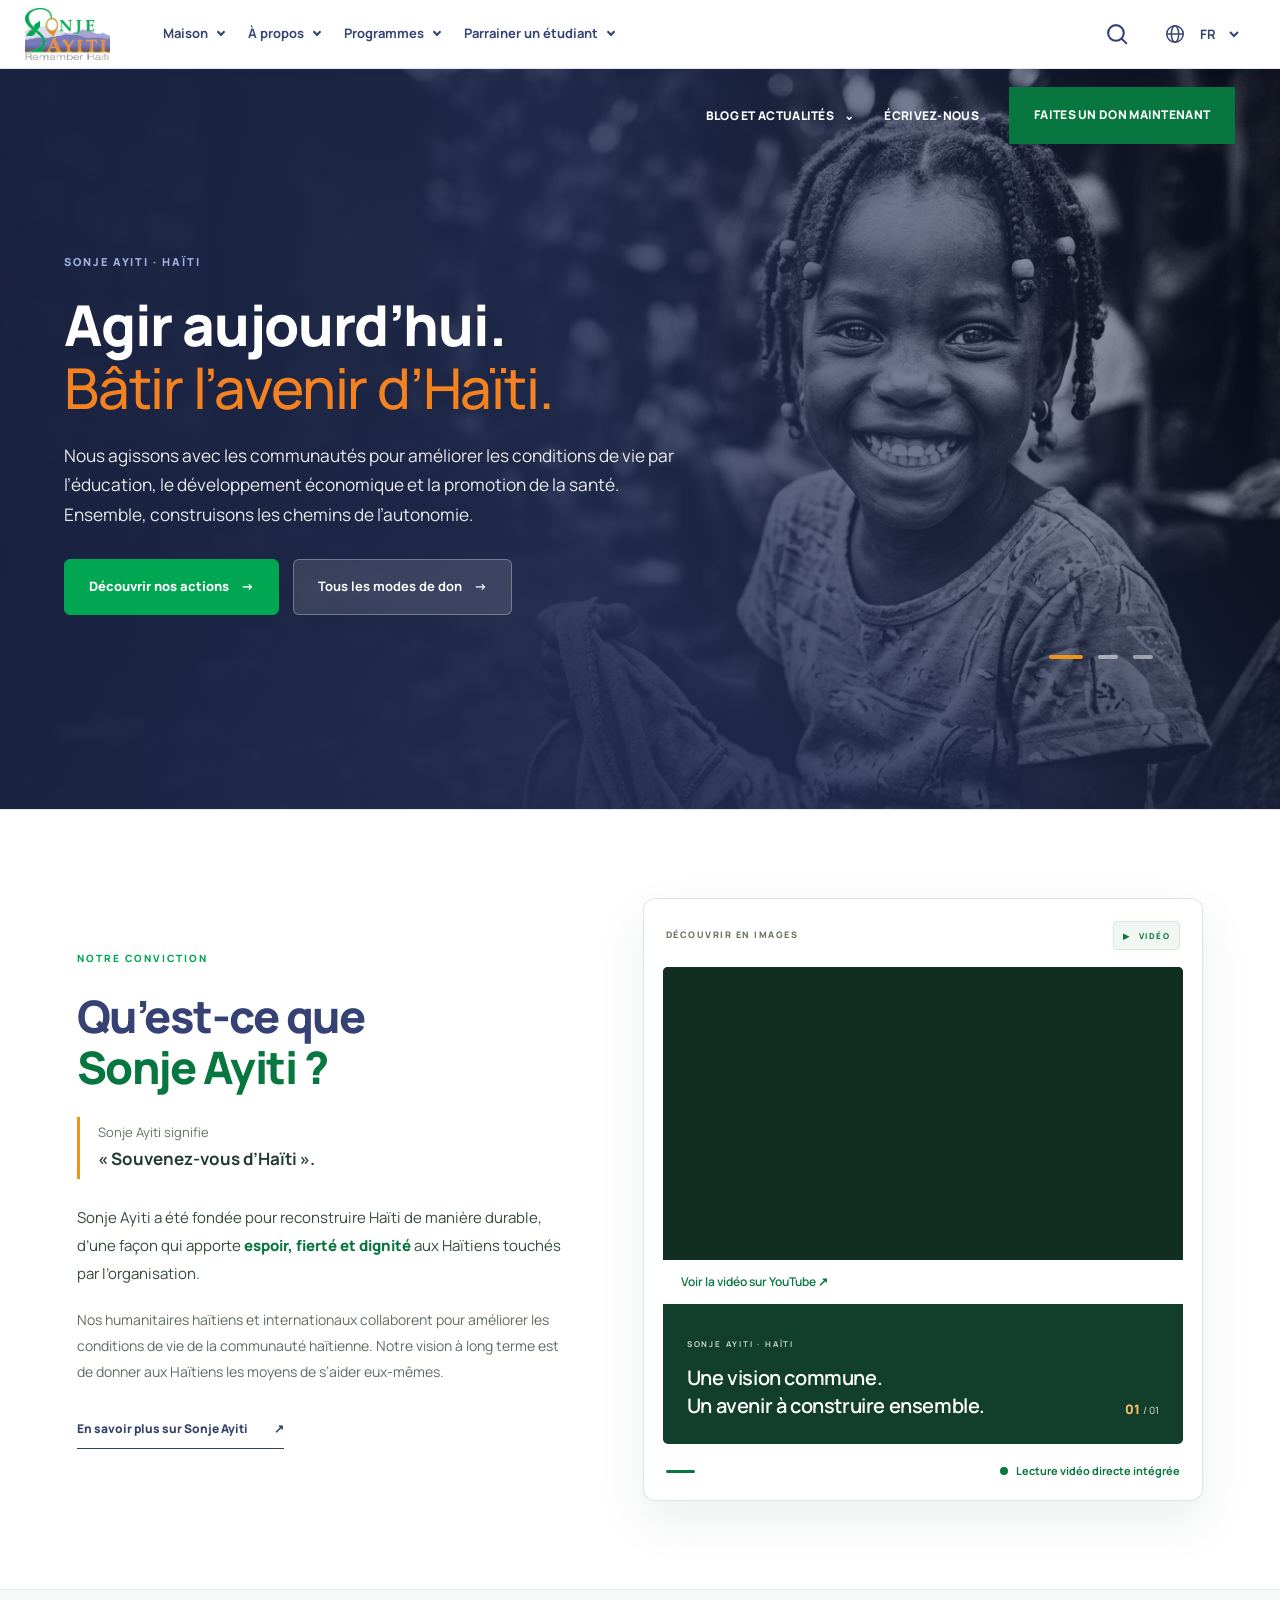
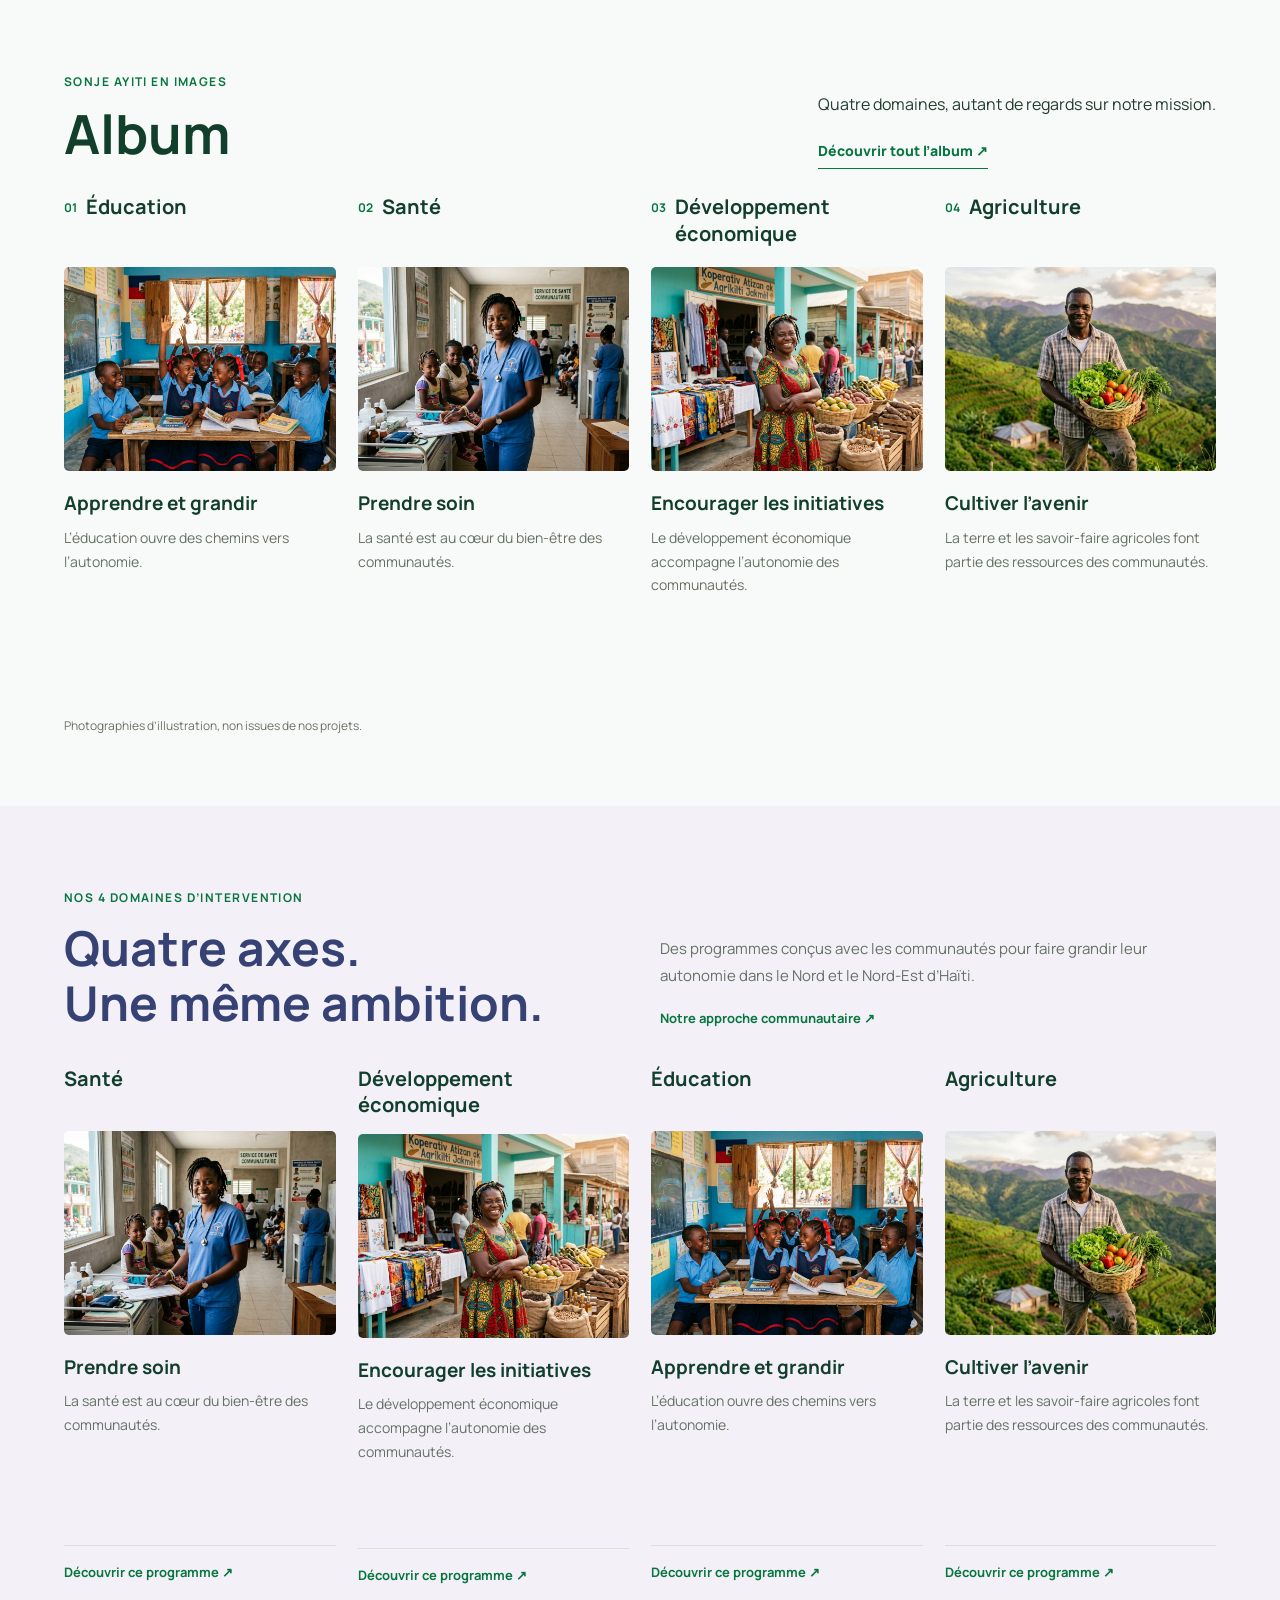
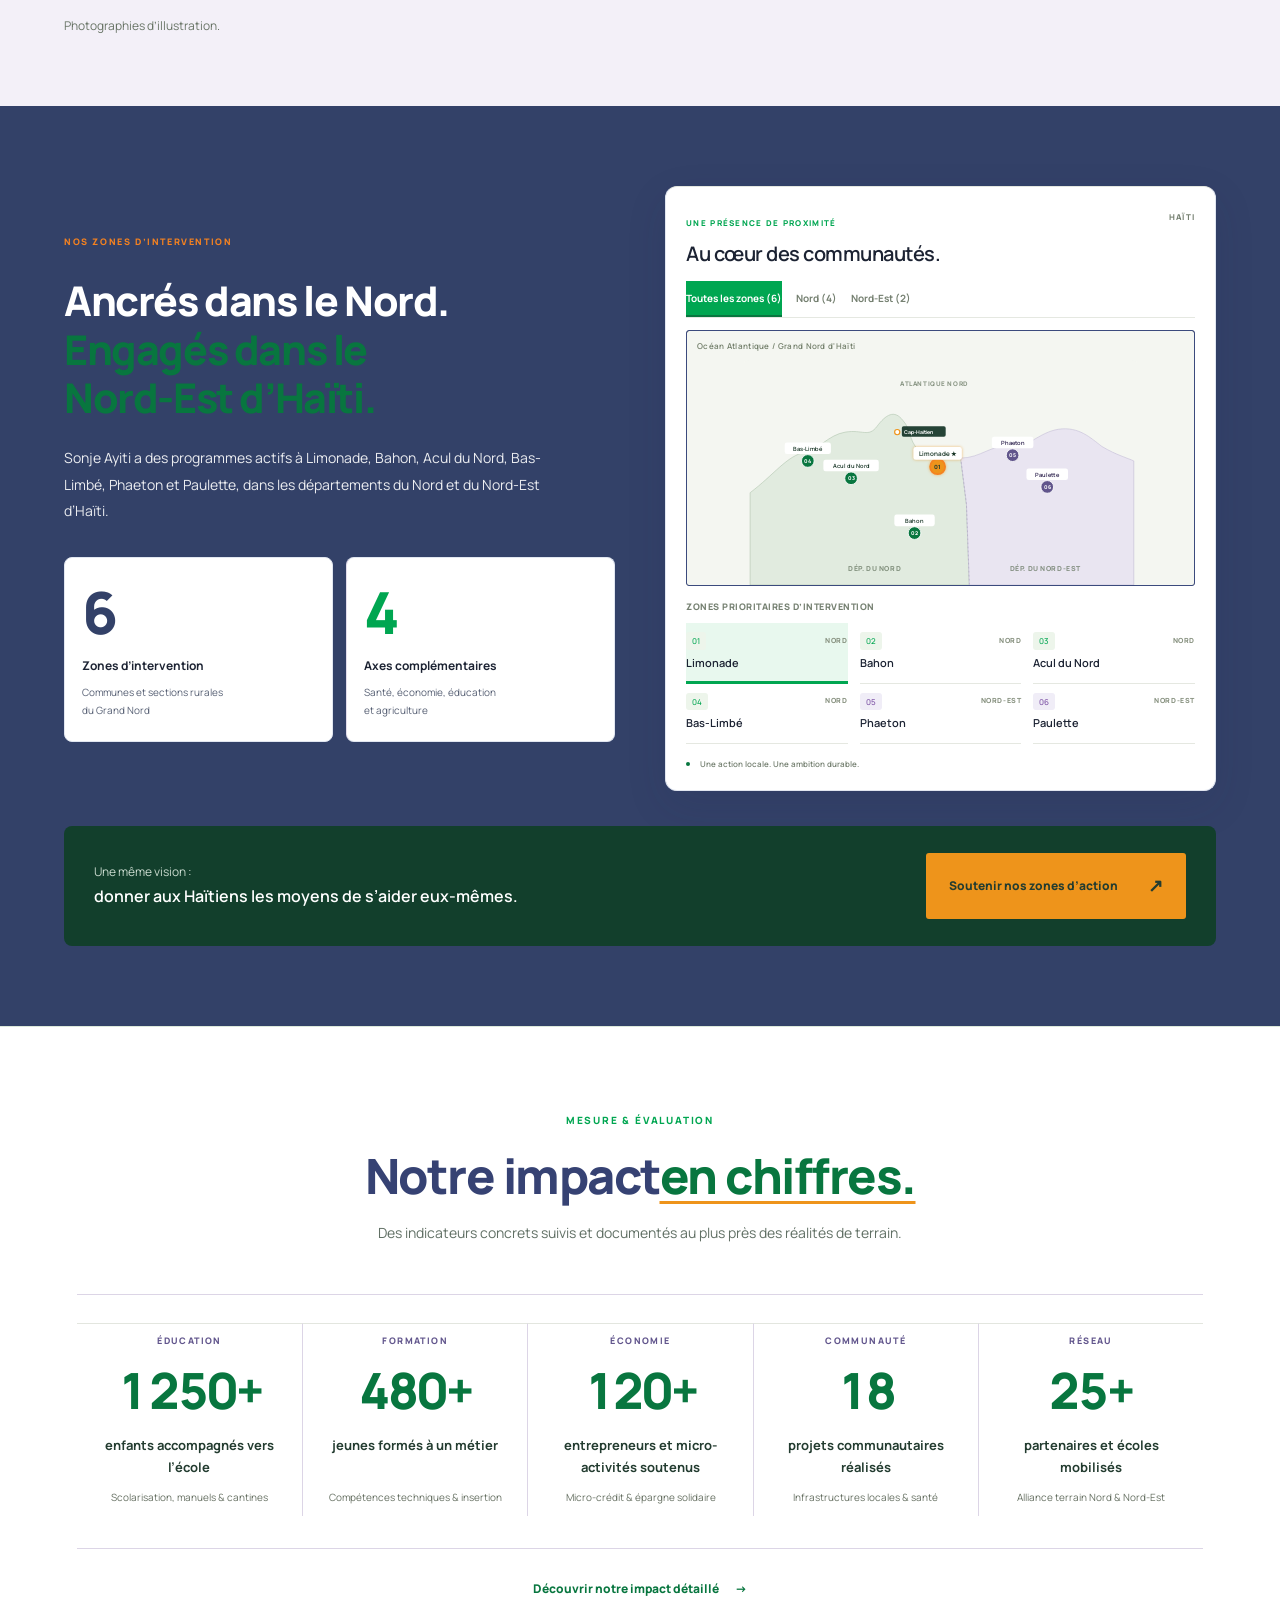
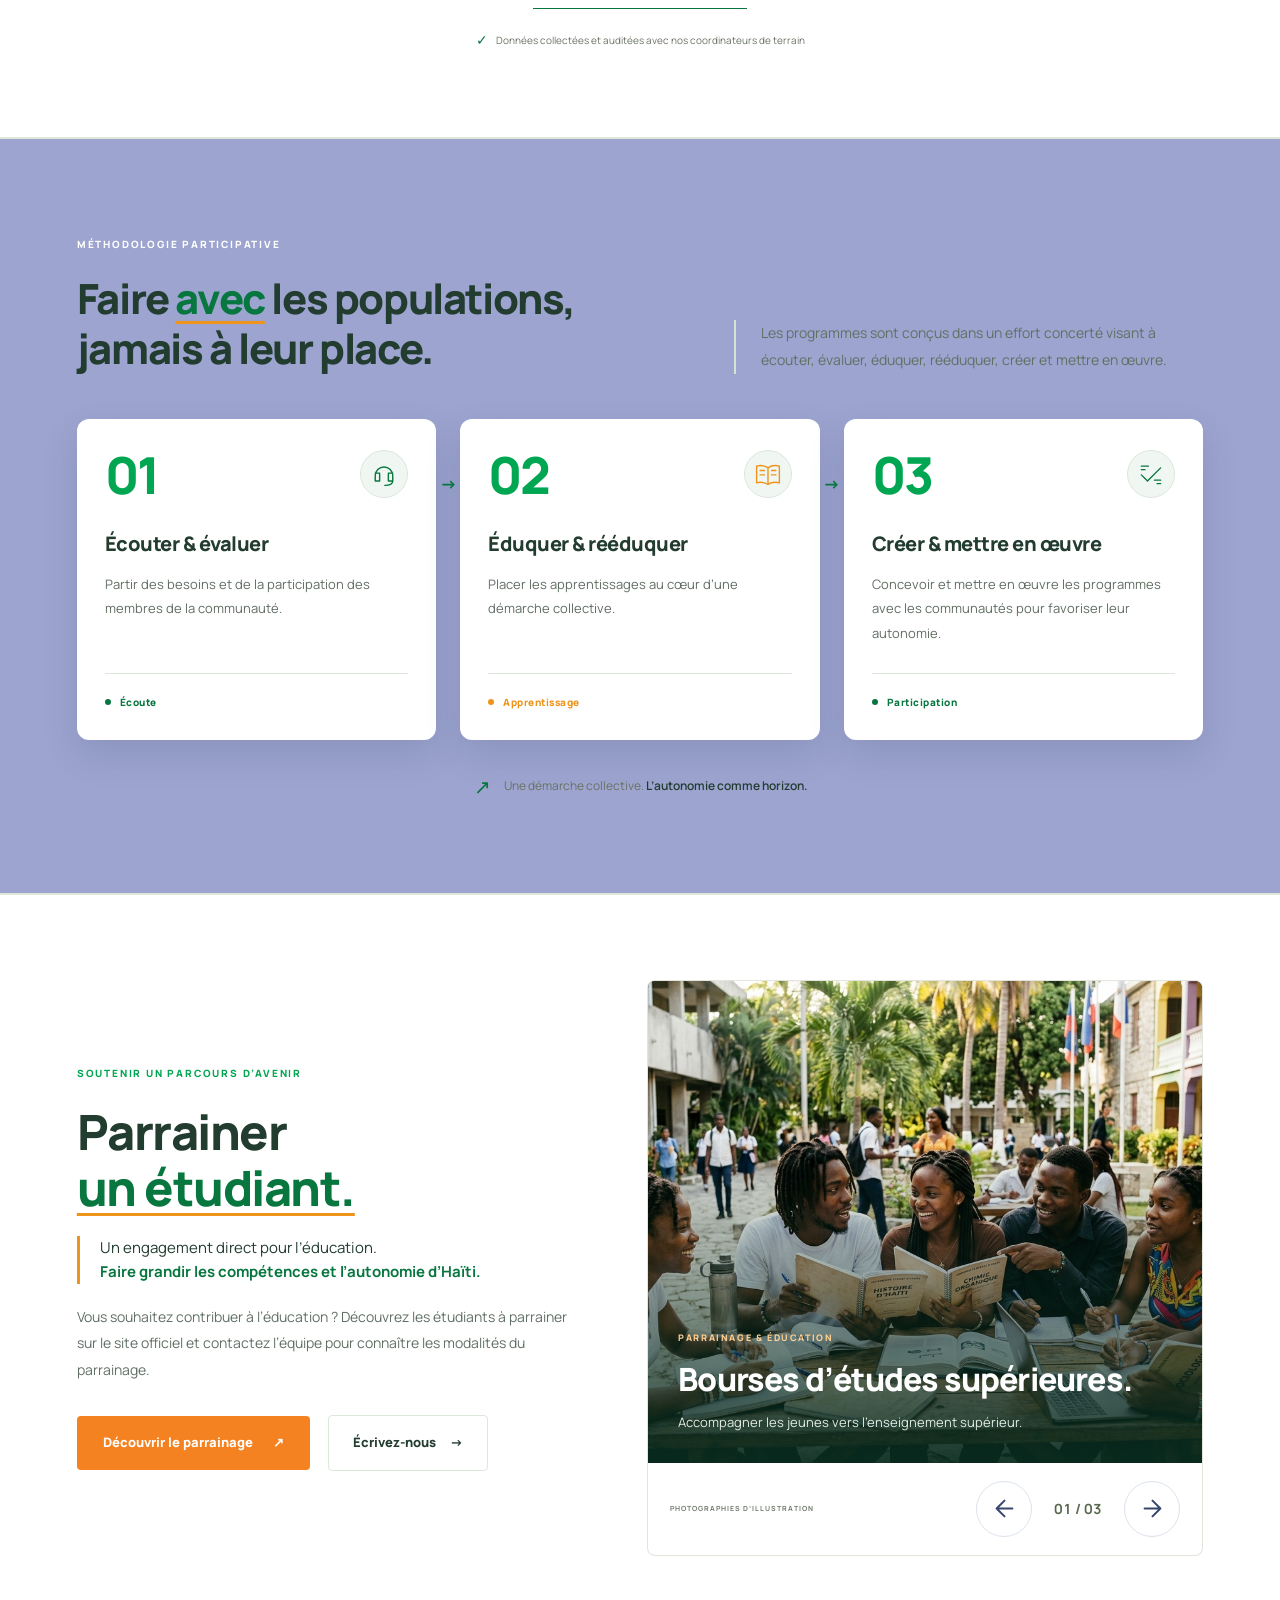
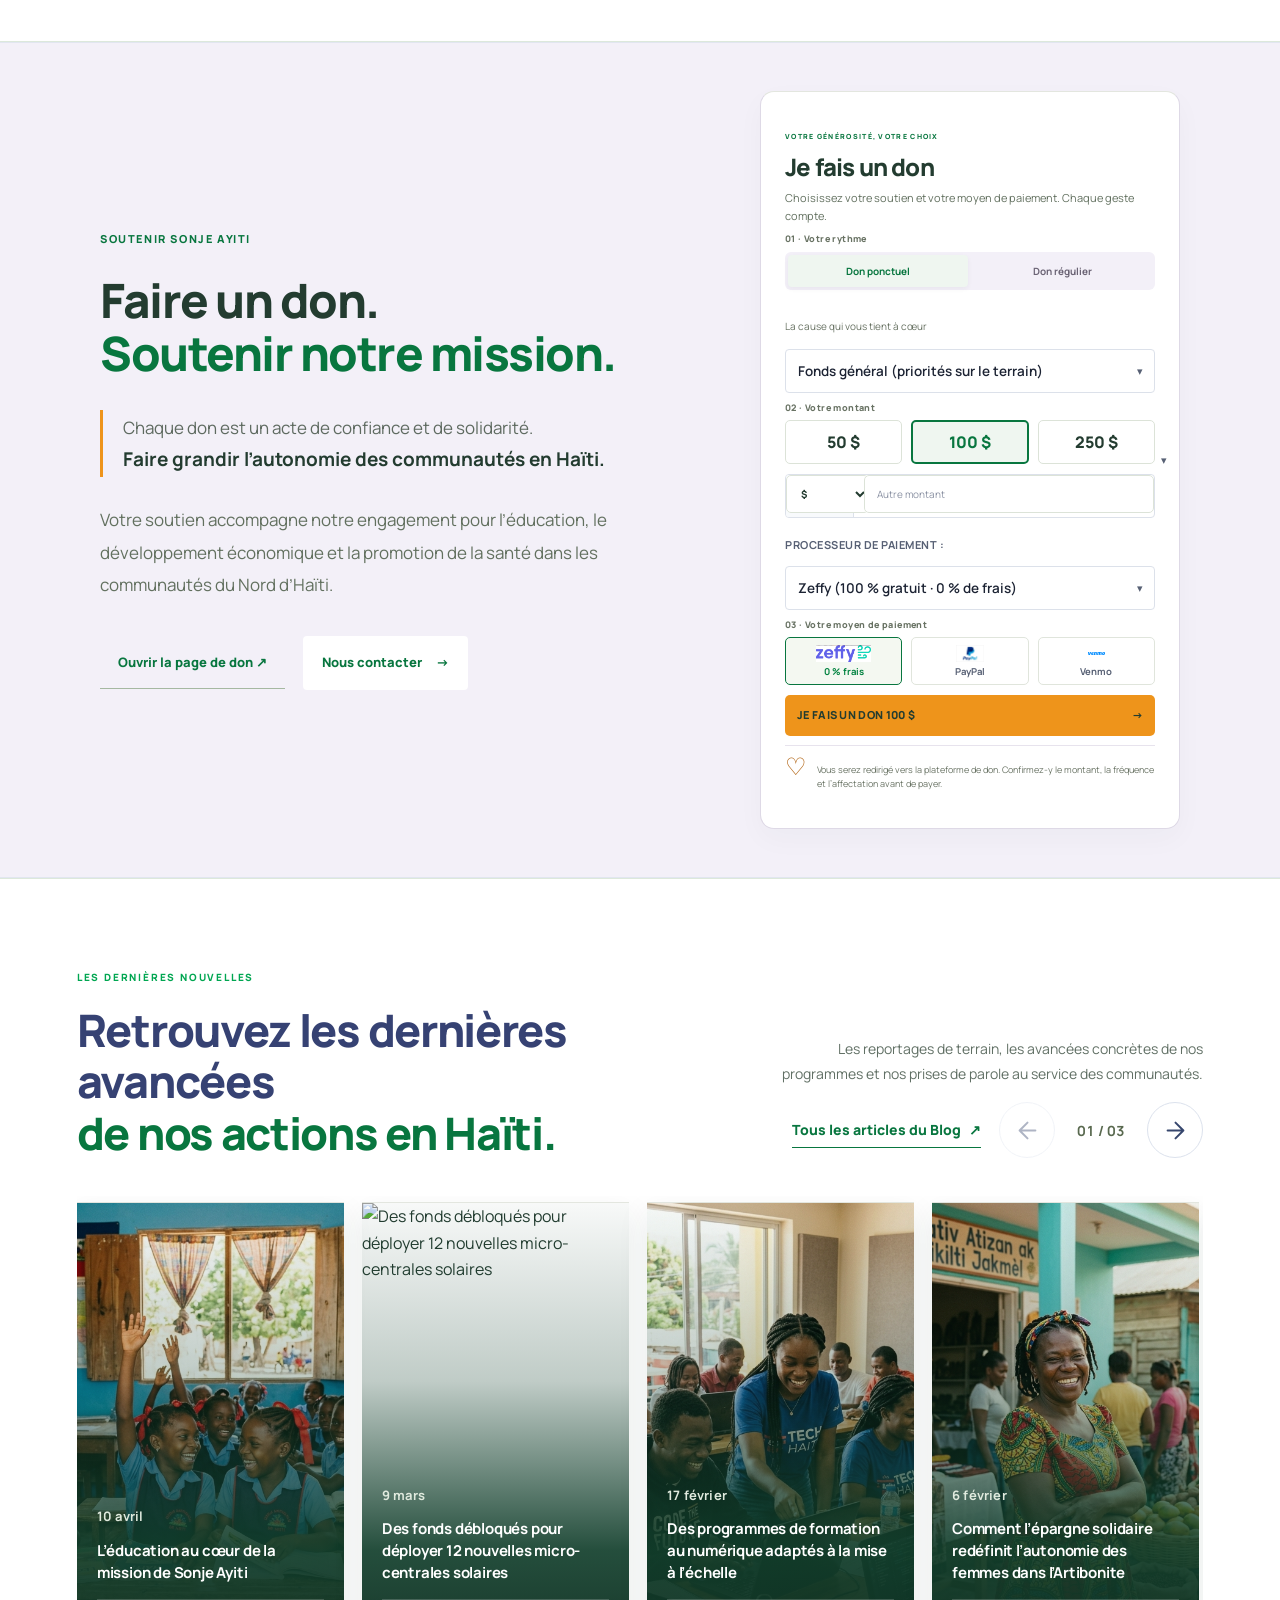
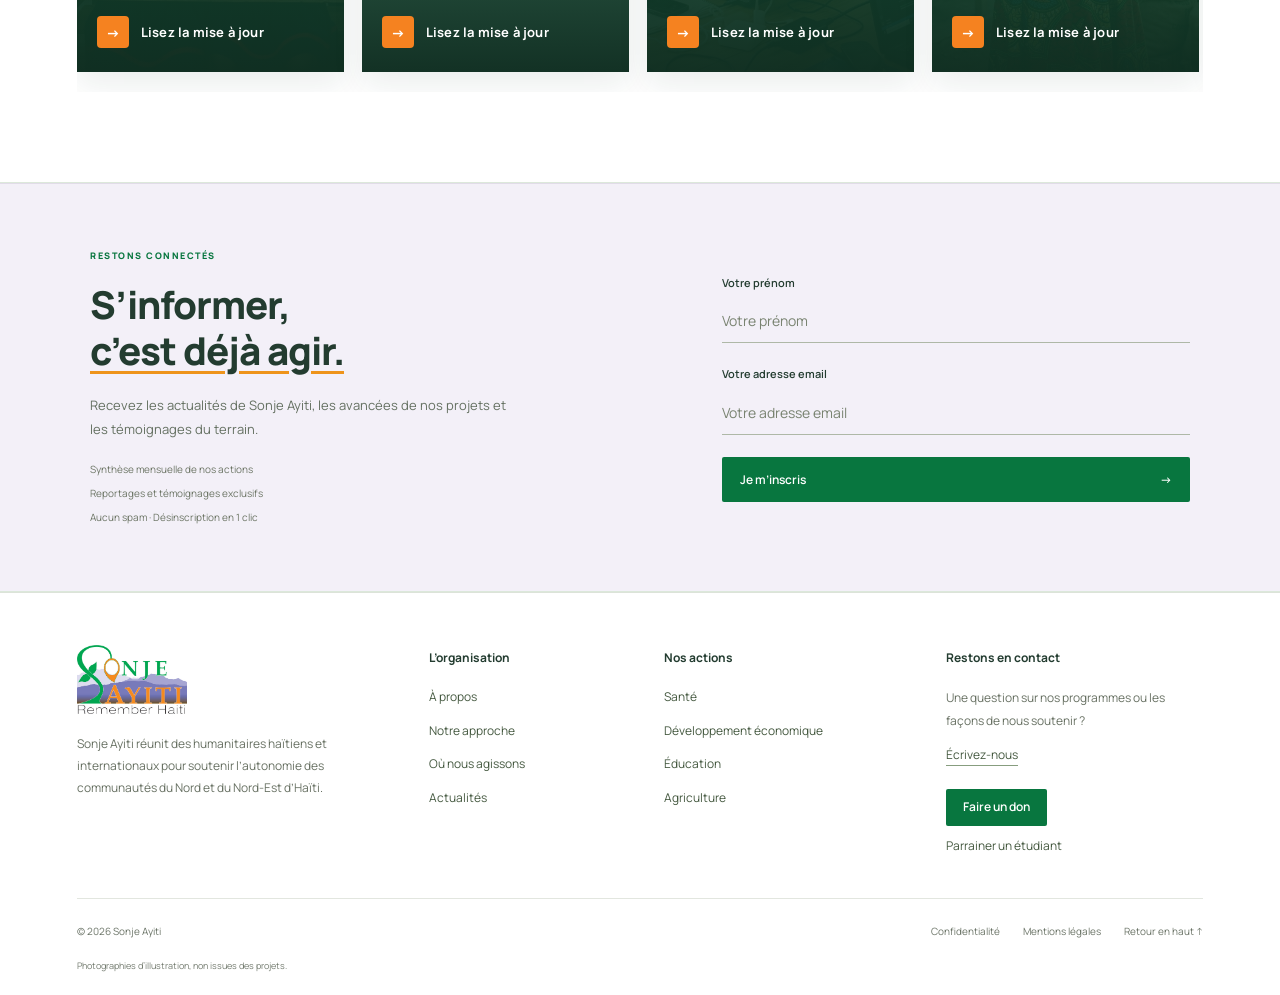
==== commit d82644f1: "Création de la page Blog & Actualités (blog.html), page Album (album.html), et carrousels multi-caté" ====
--- a/index.html
+++ b/index.html
@@ -30,7 +30,7 @@
 <link crossorigin="" href="https://fonts.gstatic.com" rel="preconnect"/>
 <link href="https://fonts.googleapis.com/css2?family=Manrope:wght@300;400;500;600;700;800&amp;display=swap" rel="stylesheet"/>
 <!-- Feuilles de style et scripts -->
-<link href="styles.css?v=20260929-blog-white-50" rel="stylesheet"/>
+<link href="styles.css?v=programmes-four" rel="stylesheet"/>
 <script defer="" src="script.js?v=20260929-desktop-blog"></script>
 <!-- Données structurées Schema.org JSON-LD -->
 <script type="application/ld+json">{
@@ -43,7 +43,7 @@
   "areaServed": "Nord et Nord-Est d’Haïti"
 }</script>
 <script defer="" src="impact-counters.js?v=1"></script>
-<script defer="" src="languages.js"></script><script defer="" src="hero-slideshow.js?v=20260928-hero-dots"></script></head>
+<script defer="" src="languages.js"></script><script defer="" src="hero-slideshow.js?v=20260928-hero-dots"></script><script defer src="album-carousel.js?v=programmes"></script></head>
 <body>
 <!-- Lien d'évitement pour l'accessibilité clavier -->
 <a class="skip-link" href="#main-content">Passer au contenu principal</a>
@@ -66,7 +66,7 @@
 <div class="mobile-navigation"><ul class="mobile-navigation-list">
 <li><details class="mobile-submenu"><summary>Maison<span aria-hidden="true" class="mobile-submenu-chevron"></span></summary><div class="mobile-submenu-links"><div class="mobile-menu-photos"><a class="mobile-menu-photo" href="#accueil"><img alt="" decoding="async" height="360" loading="lazy" src="assets/hero-education.jpg" width="640"/><span class="mobile-menu-photo-caption">Notre engagement<span aria-hidden="true">→</span></span></a><a class="mobile-menu-photo" href="#impact"><img alt="" decoding="async" height="360" loading="lazy" src="assets/hero-haiti.jpg" width="640"/><span class="mobile-menu-photo-caption">Où nous agissons<span aria-hidden="true">→</span></span></a></div><p class="mobile-menu-kicker">Découvrir Sonje Ayiti</p><a href="#accueil">Accueil<span aria-hidden="true">↗</span></a><a href="#apropos">Notre mission<span aria-hidden="true">↗</span></a><a href="#actualites">Nos actualités<span aria-hidden="true">↗</span></a></div></details></li>
 <li><details class="mobile-submenu"><summary>À propos de nous<span aria-hidden="true" class="mobile-submenu-chevron"></span></summary><div class="mobile-submenu-links"><div class="mobile-menu-photos"><a class="mobile-menu-photo" href="#apropos"><img alt="" decoding="async" height="360" loading="lazy" src="assets/hero-haiti.jpg" width="640"/><span class="mobile-menu-photo-caption">Notre conviction<span aria-hidden="true">→</span></span></a><a class="mobile-menu-photo" href="#approche"><img alt="" decoding="async" height="360" loading="lazy" src="assets/axis-agriculture.jpg" width="640"/><span class="mobile-menu-photo-caption">Notre approche<span aria-hidden="true">→</span></span></a></div><p class="mobile-menu-kicker">L’organisation</p><a href="#apropos">Notre conviction<span aria-hidden="true">↗</span></a><a href="#approche">Notre méthode<span aria-hidden="true">↗</span></a></div></details></li>
-<li><details class="mobile-submenu"><summary>Blog et actualités<span aria-hidden="true" class="mobile-submenu-chevron"></span></summary><div class="mobile-submenu-links"><div class="mobile-menu-photos"><a class="mobile-menu-photo" href="#actualites"><img alt="" decoding="async" height="360" loading="lazy" src="assets/sponsor-students-group.jpg" width="640"/><span class="mobile-menu-photo-caption">Actualités<span aria-hidden="true">→</span></span></a><a class="mobile-menu-photo" href="#album"><img alt="" decoding="async" height="360" loading="lazy" src="assets/hero-haiti.jpg" width="640"/><span class="mobile-menu-photo-caption">Album<span aria-hidden="true">→</span></span></a></div><p class="mobile-menu-kicker">Blog et actualités</p><a href="#actualites">Actualités<span aria-hidden="true">↗</span></a><a href="#album">Album<span aria-hidden="true">↗</span></a></div></details></li>
+<li><details class="mobile-submenu"><summary>Blog et actualités<span aria-hidden="true" class="mobile-submenu-chevron"></span></summary><div class="mobile-submenu-links"><div class="mobile-menu-photos"><a class="mobile-menu-photo" href="#actualites"><img alt="" decoding="async" height="360" loading="lazy" src="assets/sponsor-students-group.jpg" width="640"/><span class="mobile-menu-photo-caption">Actualités<span aria-hidden="true">→</span></span></a><a class="mobile-menu-photo" href="album.html"><img alt="" decoding="async" height="360" loading="lazy" src="assets/hero-haiti.jpg" width="640"/><span class="mobile-menu-photo-caption">Album<span aria-hidden="true">→</span></span></a></div><p class="mobile-menu-kicker">Blog et actualités</p><a href="#actualites">Actualités<span aria-hidden="true">↗</span></a><a href="album.html">Album<span aria-hidden="true">↗</span></a></div></details></li>
 <li><details class="mobile-submenu"><summary>Notre approche<span aria-hidden="true" class="mobile-submenu-chevron"></span></summary><div class="mobile-submenu-links"><div class="mobile-menu-photos"><a class="mobile-menu-photo" href="#approche"><img alt="" decoding="async" height="360" loading="lazy" src="assets/axis-agriculture.jpg" width="640"/><span class="mobile-menu-photo-caption">Faire ensemble<span aria-hidden="true">→</span></span></a><a class="mobile-menu-photo" href="#impact"><img alt="" decoding="async" height="360" loading="lazy" src="assets/hero-haiti.jpg" width="640"/><span class="mobile-menu-photo-caption">Nos zones d’action<span aria-hidden="true">→</span></span></a></div><p class="mobile-menu-kicker">Notre démarche</p><a href="#approche">Notre démarche participative<span aria-hidden="true">↗</span></a><a href="#impact">Nos zones d’action<span aria-hidden="true">↗</span></a></div></details></li>
 <li><details class="mobile-submenu"><summary>Nos programmes<span aria-hidden="true" class="mobile-submenu-chevron"></span></summary><div class="mobile-submenu-links"><div class="mobile-menu-photos"><a class="mobile-menu-photo" href="#programmes"><img alt="" decoding="async" height="360" loading="lazy" src="assets/axis-education.jpg" width="640"/><span class="mobile-menu-photo-caption">Nos quatre axes<span aria-hidden="true">→</span></span></a><a class="mobile-menu-photo" href="#mesure-impact"><img alt="" decoding="async" height="360" loading="lazy" src="assets/axis-sante.jpg" width="640"/><span class="mobile-menu-photo-caption">Notre impact<span aria-hidden="true">→</span></span></a></div><p class="mobile-menu-kicker">Nos actions</p><a href="#programmes">Nos quatre domaines d’intervention<span aria-hidden="true">↗</span></a><a href="https://sonje-ayiti.org/campaigns/">Explorer les programmes<span aria-hidden="true">↗</span></a></div></details></li>
 <li><details class="mobile-submenu"><summary>Nos zones d’intervention<span aria-hidden="true" class="mobile-submenu-chevron"></span></summary><div class="mobile-submenu-links"><div class="mobile-menu-photos"><a class="mobile-menu-photo" href="#impact"><img alt="" decoding="async" height="360" loading="lazy" src="assets/hero-haiti.jpg" width="640"/><span class="mobile-menu-photo-caption">Le Grand Nord<span aria-hidden="true">→</span></span></a><a class="mobile-menu-photo" href="#don"><img alt="" decoding="async" height="360" loading="lazy" src="assets/axis-agriculture.jpg" width="640"/><span class="mobile-menu-photo-caption">Soutenir nos actions<span aria-hidden="true">→</span></span></a></div><p class="mobile-menu-kicker">Notre présence</p><a href="#impact">Nord et Nord-Est d’Haïti<span aria-hidden="true">↗</span></a><a href="#don">Soutenir nos zones d’action<span aria-hidden="true">↗</span></a></div></details></li>
@@ -84,7 +84,7 @@
 <section aria-labelledby="hero-title" class="hero-section cinematic-hero" id="accueil">
 <img alt="Portrait souriant d’une enfant — photographie d’illustration" class="cinematic-photo hero-frame is-visible" fetchpriority="high" height="768" src="assets/hero-education.jpg" width="1376"/><img alt="Une famille — photographie d’illustration" aria-hidden="true" class="cinematic-photo hero-frame" decoding="async" src="assets/donation-haiti-portrait.jpg"/><img alt="Des jeunes et leurs cahiers dans un paysage rural — illustration" aria-hidden="true" class="cinematic-photo hero-frame" decoding="async" src="assets/hero-haiti.jpg"/>
 <div aria-hidden="true" class="cinematic-shade"></div>
-<nav aria-label="Liens d’engagement" class="hero-quicklinks"><details class="desktop-blog-menu"><summary>Blog et actualités<span aria-hidden="true">⌄</span></summary><div class="desktop-blog-panel"><a href="#actualites"><span>Actualités <span aria-hidden="true">↗</span></span></a><a href="#album"><span>Album <span aria-hidden="true">↗</span></span></a></div></details><a href="https://sonje-ayiti.org/contact/">Écrivez-nous</a><a class="hero-donate-link" href="#don">Faites un don maintenant</a></nav>
+<nav aria-label="Liens d’engagement" class="hero-quicklinks"><details class="desktop-blog-menu"><summary>Blog et actualités<span aria-hidden="true">⌄</span></summary><div class="desktop-blog-panel"><a href="blog.html"><span>Actualités <span aria-hidden="true">↗</span></span></a><a href="album.html"><span>Album <span aria-hidden="true">↗</span></span></a></div></details><a href="https://sonje-ayiti.org/contact/">Écrivez-nous</a><a class="hero-donate-link" href="#don">Faites un don maintenant</a></nav>
 <div class="hero-shell">
 <div class="cinematic-content">
 <div class="cinematic-kicker"><span aria-hidden="true"></span>SONJE AYITI · HAÏTI</div>
@@ -127,87 +127,10 @@
 </div>
 </div>
 </section>
-<!-- SECTION SOLIDARITÉ AVEC HAÏTI (Déplacée après À propos selon votre demande) -->
-<aside aria-labelledby="solidarity-title" class="solidarity-feature">
-<div class="solidarity-layout">
-<div class="solidarity-heading">
-<span class="solidarity-emblem"><svg aria-hidden="true" fill="none" stroke="currentColor" stroke-linecap="round" stroke-linejoin="round" stroke-width="1.6" viewbox="0 0 32 32"><path d="M16 27S4 20 4 11a6.5 6.5 0 0 1 12-3 6.5 6.5 0 0 1 12 3c0 9-12 16-12 16Z"></path><path d="M11 16h3l2-4 3 8 2-4h4"></path></svg></span>
-<div class="solidarity-kicker">SOLIDARITÉ AVEC HAÏTI</div>
-<h2 id="solidarity-title">Une pensée pour Haïti.<br/><span>Un engagement qui nous unit.</span></h2>
-</div>
-<div class="solidarity-message">
-<p class="solidarity-lead">Gardons le peuple haïtien dans nos pensées et nos prières.</p>
-<p>En ces moments difficiles, l’anarchie, les pénuries alimentaires, le manque de carburant et les conditions insalubres mettent le pays à rude épreuve. Veuillez avoir une pensée pour le peuple haïtien et prier pour lui.</p>
-<a href="https://sonje-ayiti.org/donate/">Exprimer ma solidarité <span aria-hidden="true">↗</span></a>
-</div>
-</div>
-</aside>
+<!-- Album photo -->
+<section class="photo-album" id="album" aria-labelledby="album-title"><div class="album-inner"><div class="album-heading"><div><p class="album-eyebrow">SONJE AYITI EN IMAGES</p><h2 id="album-title">Album</h2></div><div><p>Quatre domaines, autant de regards sur notre mission.</p><a class="album-see-all" href="album.html">Découvrir tout l’album ↗</a></div></div><div class="album-categories-grid"><article aria-labelledby="album-education-title" aria-roledescription="carrousel" class="album-category-panel"><div class="album-category-heading"><span>01</span><h3 id="album-education-title">Éducation</h3></div><div aria-label="Photos : Éducation. Utilisez les flèches gauche et droite." class="album-stage" id="album-education-slides" tabindex="0"><figure aria-label="1 sur 3" aria-roledescription="diapositive" class="album-slide" role="group"><img alt="Apprendre et grandir — photographie d’illustration" loading="lazy" src="assets/axis-education.jpg"/><figcaption><h4>Apprendre et grandir</h4><p>L’éducation ouvre des chemins vers l’autonomie.</p></figcaption></figure><figure aria-label="2 sur 3" aria-roledescription="diapositive" class="album-slide" hidden="" role="group"><img alt="Avancer ensemble — photographie d’illustration" loading="lazy" src="assets/sponsor-students-group.jpg"/><figcaption><h4>Avancer ensemble</h4><p>Les apprentissages se construisent aussi dans le partage.</p></figcaption></figure><figure aria-label="3 sur 3" aria-roledescription="diapositive" class="album-slide" hidden="" role="group"><img alt="Construire son avenir — photographie d’illustration" loading="lazy" src="assets/sponsor-student-woman.jpg"/><figcaption><h4>Construire son avenir</h4><p>Le parrainage permet de soutenir un parcours d’études.</p></figcaption></figure><div class="album-controls" hidden=""><button aria-controls="album-education-slides" aria-label="Photo précédente — Éducation" class="carousel-arrow album-prev" type="button"><svg aria-hidden="true" fill="none" height="27" stroke="currentColor" stroke-linecap="round" stroke-linejoin="round" stroke-width="1.8" viewBox="0 0 24 24" width="27"><path d="M19 12H5m7-7-7 7 7 7"></path></svg></button><span aria-atomic="true" aria-live="polite" class="album-position">01 / 03</span><button aria-controls="album-education-slides" aria-label="Photo suivante — Éducation" class="carousel-arrow album-next" type="button"><svg aria-hidden="true" fill="none" height="27" stroke="currentColor" stroke-linecap="round" stroke-linejoin="round" stroke-width="1.8" viewBox="0 0 24 24" width="27"><path d="M5 12h14m-7-7 7 7-7 7"></path></svg></button></div></div></article><article aria-labelledby="album-sante-title" aria-roledescription="carrousel" class="album-category-panel"><div class="album-category-heading"><span>02</span><h3 id="album-sante-title">Santé</h3></div><div aria-label="Photos : Santé. Utilisez les flèches gauche et droite." class="album-stage" id="album-sante-slides" tabindex="0"><figure aria-label="1 sur 3" aria-roledescription="diapositive" class="album-slide" role="group"><img alt="Prendre soin — photographie d’illustration" loading="lazy" src="assets/axis-sante.jpg"/><figcaption><h4>Prendre soin</h4><p>La santé est au cœur du bien-être des communautés.</p></figcaption></figure><figure aria-label="2 sur 3" aria-roledescription="diapositive" class="album-slide" hidden="" role="group"><img alt="Une présence de proximité — photographie d’illustration" loading="lazy" src="assets/sante-mobile.jpg"/><figcaption><h4>Une présence de proximité</h4><p>Aller à la rencontre des besoins des familles.</p></figcaption></figure><figure aria-label="3 sur 3" aria-roledescription="diapositive" class="album-slide" hidden="" role="group"><img alt="Accompagner les familles — photographie d’illustration" loading="lazy" src="assets/sante-maternite.jpg"/><figcaption><h4>Accompagner les familles</h4><p>La prévention et l’accompagnement participent à la promotion de la santé.</p></figcaption></figure><div class="album-controls" hidden=""><button aria-controls="album-sante-slides" aria-label="Photo précédente — Santé" class="carousel-arrow album-prev" type="button"><svg aria-hidden="true" fill="none" height="27" stroke="currentColor" stroke-linecap="round" stroke-linejoin="round" stroke-width="1.8" viewBox="0 0 24 24" width="27"><path d="M19 12H5m7-7-7 7 7 7"></path></svg></button><span aria-atomic="true" aria-live="polite" class="album-position">01 / 03</span><button aria-controls="album-sante-slides" aria-label="Photo suivante — Santé" class="carousel-arrow album-next" type="button"><svg aria-hidden="true" fill="none" height="27" stroke="currentColor" stroke-linecap="round" stroke-linejoin="round" stroke-width="1.8" viewBox="0 0 24 24" width="27"><path d="M5 12h14m-7-7 7 7-7 7"></path></svg></button></div></div></article><article aria-labelledby="album-economie-title" aria-roledescription="carrousel" class="album-category-panel"><div class="album-category-heading"><span>03</span><h3 id="album-economie-title">Développement économique</h3></div><div aria-label="Photos : Développement économique. Utilisez les flèches gauche et droite." class="album-stage" id="album-economie-slides" tabindex="0"><figure aria-label="1 sur 2" aria-roledescription="diapositive" class="album-slide" role="group"><img alt="Encourager les initiatives — photographie d’illustration" loading="lazy" src="assets/axis-economie.jpg"/><figcaption><h4>Encourager les initiatives</h4><p>Le développement économique accompagne l’autonomie des communautés.</p></figcaption></figure><figure aria-label="2 sur 2" aria-roledescription="diapositive" class="album-slide" hidden="" role="group"><img alt="La force du collectif — photographie d’illustration" loading="lazy" src="assets/economie-cooperative.jpg"/><figcaption><h4>La force du collectif</h4><p>Coopérer et partager les compétences pour ouvrir de nouvelles perspectives.</p></figcaption></figure><div class="album-controls" hidden=""><button aria-controls="album-economie-slides" aria-label="Photo précédente — Développement économique" class="carousel-arrow album-prev" type="button"><svg aria-hidden="true" fill="none" height="27" stroke="currentColor" stroke-linecap="round" stroke-linejoin="round" stroke-width="1.8" viewBox="0 0 24 24" width="27"><path d="M19 12H5m7-7-7 7 7 7"></path></svg></button><span aria-atomic="true" aria-live="polite" class="album-position">01 / 02</span><button aria-controls="album-economie-slides" aria-label="Photo suivante — Développement économique" class="carousel-arrow album-next" type="button"><svg aria-hidden="true" fill="none" height="27" stroke="currentColor" stroke-linecap="round" stroke-linejoin="round" stroke-width="1.8" viewBox="0 0 24 24" width="27"><path d="M5 12h14m-7-7 7 7-7 7"></path></svg></button></div></div></article><article aria-labelledby="album-agriculture-title" aria-roledescription="carrousel" class="album-category-panel"><div class="album-category-heading"><span>04</span><h3 id="album-agriculture-title">Agriculture</h3></div><div aria-label="Photos : Agriculture. Utilisez les flèches gauche et droite." class="album-stage" id="album-agriculture-slides" tabindex="0"><figure aria-label="1 sur 2" aria-roledescription="diapositive" class="album-slide" role="group"><img alt="Cultiver l’avenir — photographie d’illustration" loading="lazy" src="assets/axis-agriculture.jpg"/><figcaption><h4>Cultiver l’avenir</h4><p>La terre et les savoir-faire agricoles font partie des ressources des communautés.</p></figcaption></figure><figure aria-label="2 sur 2" aria-roledescription="diapositive" class="album-slide" hidden="" role="group"><img alt="Travailler ensemble — photographie d’illustration" loading="lazy" src="assets/agriculture-konbit.jpg"/><figcaption><h4>Travailler ensemble</h4><p>L’entraide nourrit une ambition collective et durable.</p></figcaption></figure><div class="album-controls" hidden=""><button aria-controls="album-agriculture-slides" aria-label="Photo précédente — Agriculture" class="carousel-arrow album-prev" type="button"><svg aria-hidden="true" fill="none" height="27" stroke="currentColor" stroke-linecap="round" stroke-linejoin="round" stroke-width="1.8" viewBox="0 0 24 24" width="27"><path d="M19 12H5m7-7-7 7 7 7"></path></svg></button><span aria-atomic="true" aria-live="polite" class="album-position">01 / 02</span><button aria-controls="album-agriculture-slides" aria-label="Photo suivante — Agriculture" class="carousel-arrow album-next" type="button"><svg aria-hidden="true" fill="none" height="27" stroke="currentColor" stroke-linecap="round" stroke-linejoin="round" stroke-width="1.8" viewBox="0 0 24 24" width="27"><path d="M5 12h14m-7-7 7 7-7 7"></path></svg></button></div></div></article></div><p class="album-illustration-note">Photographies d’illustration, non issues de nos projets.</p></div></section>
 <!-- SECTION NOS PROGRAMMES / LES 4 DOMAINES D'INTERVENTION (Design dans le style de Parrainage) -->
-<section aria-labelledby="programmes-title" class="sponsor-section axes-editorial-section" id="programmes">
-<div class="sponsor-inner">
-<div class="sponsor-layout">
-<div class="sponsor-editorial">
-<div class="sponsor-eyebrow"><span aria-hidden="true"></span>NOS 4 DOMAINES D’INTERVENTION</div>
-<h2 id="programmes-title">Quatre axes.<br/><span>Une même ambition.</span></h2>
-<p class="sponsor-meaning">Des programmes conçus par et pour la communauté.<br/><strong>Une approche participative pour bâtir l’autonomie durable.</strong></p>
-<p class="sponsor-lead">Santé, développement économique, éducation et agriculture agissent en synergie complète au sein des communautés du Nord et du Nord-Est d’Haïti.</p>
-<div class="sponsor-actions">
-<a class="sponsor-btn-primary" href="https://sonje-ayiti.org/campaigns/">Découvrir nos 4 programmes <span aria-hidden="true">↗</span></a>
-<a class="sponsor-btn-secondary" href="#approche">Notre méthode de terrain <span aria-hidden="true">→</span></a>
-</div>
-</div>
-<!-- Vitrine carrousel interactive (Même style d'excellence que Parrainage) -->
-<div aria-label="Les 4 axes d’intervention en images" aria-roledescription="carrousel" class="sponsor-gallery axes-gallery" role="region">
-<div class="sponsor-gallery-stage" id="axes-slides">
-<!-- 01 Santé -->
-<div aria-label="1 sur 4" aria-roledescription="diapositive" class="sponsor-slide axes-slide" role="group">
-<img alt="Professionnelle de santé haïtienne en consultation communautaire — Sonje Ayiti" loading="lazy" src="assets/axis-sante.jpg"/>
-<div class="sponsor-slide-caption">
-<span>01 · SANTÉ COMMUNAUTAIRE</span>
-<h3>Prendre soin de chacun.</h3>
-<p>Améliorer les conditions sanitaires et favoriser l'accès aux soins de proximité.</p>
-</div>
-</div>
-<!-- 02 Économie -->
-<div aria-label="2 sur 4" aria-roledescription="diapositive" class="sponsor-slide axes-slide" hidden="" role="group">
-<img alt="Entrepreneure haïtienne et coopérative artisanale locale en Haïti — Sonje Ayiti" loading="lazy" src="assets/axis-economie.jpg"/>
-<div class="sponsor-slide-caption">
-<span>02 · DÉVELOPPEMENT ÉCONOMIQUE</span>
-<h3>Créer des opportunités durables.</h3>
-<p>Accompagner les initiatives entrepreneuriales et favoriser l'autonomie financière.</p>
-</div>
-</div>
-<!-- 03 Éducation -->
-<div aria-label="3 sur 4" aria-roledescription="diapositive" class="sponsor-slide axes-slide" hidden="" role="group">
-<img alt="Élèves haïtiens enthousiastes en classe — Sonje Ayiti" loading="lazy" src="assets/axis-education.jpg"/>
-<div class="sponsor-slide-caption">
-<span>03 · ÉDUCATION &amp; FORMATION</span>
-<h3>Apprendre, grandir et réussir.</h3>
-<p>Scolarisation, cantines scolaires, bourses universitaires et accompagnement de la jeunesse.</p>
-</div>
-</div>
-<!-- 04 Agriculture -->
-<div aria-label="4 sur 4" aria-roledescription="diapositive" class="sponsor-slide axes-slide" hidden="" role="group">
-<img alt="Agriculteur haïtien dans les hauteurs du Nord d’Haïti avec sa récolte — Sonje Ayiti" loading="lazy" src="assets/axis-agriculture.jpg"/>
-<div class="sponsor-slide-caption">
-<span>04 · AGRICULTURE &amp; SÉCURITÉ ALIMENTAIRE</span>
-<h3>Cultiver l’avenir et la terre.</h3>
-<p>Soutien aux agriculteurs locaux, sécurité alimentaire et pratiques agricoles durables.</p>
-</div>
-</div>
-</div>
-<div class="sponsor-gallery-controls">
-<span class="sponsor-photo-label">4 AXES D’INTERVENTION SYNERGIQUES</span>
-<div>
-<button aria-controls="axes-slides" aria-label="Axe précédent" class="carousel-arrow" id="axes-prev" type="button"><svg aria-hidden="true" fill="none" height="27" stroke="currentColor" stroke-linecap="round" stroke-linejoin="round" stroke-width="1.8" viewbox="0 0 24 24" width="27"><path d="M19 12H5m7-7-7 7 7 7"></path></svg></button>
-<span aria-atomic="true" aria-live="polite" id="axes-position">01 / 04</span>
-<button aria-controls="axes-slides" aria-label="Axe suivant" class="carousel-arrow" id="axes-next" type="button"><svg aria-hidden="true" fill="none" height="27" stroke="currentColor" stroke-linecap="round" stroke-linejoin="round" stroke-width="1.8" viewbox="0 0 24 24" width="27"><path d="M5 12h14m-7-7 7 7-7 7"></path></svg></button>
-</div>
-</div>
-</div>
-</div>
-</div>
-</section>
+<section class="programmes-catalogue" id="programmes" aria-labelledby="programmes-title"><div class="programmes-inner"><div class="programmes-heading"><div><p class="album-eyebrow">NOS 4 DOMAINES D’INTERVENTION</p><h2 id="programmes-title">Quatre axes.<br>Une même ambition.</h2></div><div><p>Des programmes conçus avec les communautés pour faire grandir leur autonomie dans le Nord et le Nord-Est d’Haïti.</p><a href="#approche">Notre approche communautaire ↗</a></div></div><div class="programmes-grid"><article aria-labelledby="programme-sante-title" aria-roledescription="carrousel" class="album-category-panel"><div class="album-category-heading"><span>02</span><h3 id="programme-sante-title">Santé</h3></div><div aria-label="Photos : Santé. Utilisez les flèches gauche et droite." class="album-stage" id="programme-sante-slides" tabindex="0"><figure aria-label="1 sur 3" aria-roledescription="diapositive" class="album-slide" role="group"><img alt="Prendre soin — photographie d’illustration" loading="lazy" src="assets/axis-sante.jpg"/><figcaption><h4>Prendre soin</h4><p>La santé est au cœur du bien-être des communautés.</p></figcaption></figure><figure aria-label="2 sur 3" aria-roledescription="diapositive" class="album-slide" hidden="" role="group"><img alt="Une présence de proximité — photographie d’illustration" loading="lazy" src="assets/sante-mobile.jpg"/><figcaption><h4>Une présence de proximité</h4><p>Aller à la rencontre des besoins des familles.</p></figcaption></figure><figure aria-label="3 sur 3" aria-roledescription="diapositive" class="album-slide" hidden="" role="group"><img alt="Accompagner les familles — photographie d’illustration" loading="lazy" src="assets/sante-maternite.jpg"/><figcaption><h4>Accompagner les familles</h4><p>La prévention et l’accompagnement participent à la promotion de la santé.</p></figcaption></figure><div class="album-controls" hidden=""><button aria-controls="programme-sante-slides" aria-label="Photo précédente — Santé" class="carousel-arrow album-prev" type="button"><svg aria-hidden="true" fill="none" height="27" stroke="currentColor" stroke-linecap="round" stroke-linejoin="round" stroke-width="1.8" viewBox="0 0 24 24" width="27"><path d="M19 12H5m7-7-7 7 7 7"></path></svg></button><span aria-atomic="true" aria-live="polite" class="album-position">01 / 03</span><button aria-controls="programme-sante-slides" aria-label="Photo suivante — Santé" class="carousel-arrow album-next" type="button"><svg aria-hidden="true" fill="none" height="27" stroke="currentColor" stroke-linecap="round" stroke-linejoin="round" stroke-width="1.8" viewBox="0 0 24 24" width="27"><path d="M5 12h14m-7-7 7 7-7 7"></path></svg></button></div></div><a class="programme-more" href="https://sonje-ayiti.org/campaigns/">Découvrir ce programme ↗</a></article><article aria-labelledby="programme-economie-title" aria-roledescription="carrousel" class="album-category-panel"><div class="album-category-heading"><span>03</span><h3 id="programme-economie-title">Développement économique</h3></div><div aria-label="Photos : Développement économique. Utilisez les flèches gauche et droite." class="album-stage" id="programme-economie-slides" tabindex="0"><figure aria-label="1 sur 2" aria-roledescription="diapositive" class="album-slide" role="group"><img alt="Encourager les initiatives — photographie d’illustration" loading="lazy" src="assets/axis-economie.jpg"/><figcaption><h4>Encourager les initiatives</h4><p>Le développement économique accompagne l’autonomie des communautés.</p></figcaption></figure><figure aria-label="2 sur 2" aria-roledescription="diapositive" class="album-slide" hidden="" role="group"><img alt="La force du collectif — photographie d’illustration" loading="lazy" src="assets/economie-cooperative.jpg"/><figcaption><h4>La force du collectif</h4><p>Coopérer et partager les compétences pour ouvrir de nouvelles perspectives.</p></figcaption></figure><div class="album-controls" hidden=""><button aria-controls="programme-economie-slides" aria-label="Photo précédente — Développement économique" class="carousel-arrow album-prev" type="button"><svg aria-hidden="true" fill="none" height="27" stroke="currentColor" stroke-linecap="round" stroke-linejoin="round" stroke-width="1.8" viewBox="0 0 24 24" width="27"><path d="M19 12H5m7-7-7 7 7 7"></path></svg></button><span aria-atomic="true" aria-live="polite" class="album-position">01 / 02</span><button aria-controls="programme-economie-slides" aria-label="Photo suivante — Développement économique" class="carousel-arrow album-next" type="button"><svg aria-hidden="true" fill="none" height="27" stroke="currentColor" stroke-linecap="round" stroke-linejoin="round" stroke-width="1.8" viewBox="0 0 24 24" width="27"><path d="M5 12h14m-7-7 7 7-7 7"></path></svg></button></div></div><a class="programme-more" href="https://sonje-ayiti.org/campaigns/">Découvrir ce programme ↗</a></article><article aria-labelledby="programme-education-title" aria-roledescription="carrousel" class="album-category-panel"><div class="album-category-heading"><span>01</span><h3 id="programme-education-title">Éducation</h3></div><div aria-label="Photos : Éducation. Utilisez les flèches gauche et droite." class="album-stage" id="programme-education-slides" tabindex="0"><figure aria-label="1 sur 3" aria-roledescription="diapositive" class="album-slide" role="group"><img alt="Apprendre et grandir — photographie d’illustration" loading="lazy" src="assets/axis-education.jpg"/><figcaption><h4>Apprendre et grandir</h4><p>L’éducation ouvre des chemins vers l’autonomie.</p></figcaption></figure><figure aria-label="2 sur 3" aria-roledescription="diapositive" class="album-slide" hidden="" role="group"><img alt="Avancer ensemble — photographie d’illustration" loading="lazy" src="assets/sponsor-students-group.jpg"/><figcaption><h4>Avancer ensemble</h4><p>Les apprentissages se construisent aussi dans le partage.</p></figcaption></figure><figure aria-label="3 sur 3" aria-roledescription="diapositive" class="album-slide" hidden="" role="group"><img alt="Construire son avenir — photographie d’illustration" loading="lazy" src="assets/sponsor-student-woman.jpg"/><figcaption><h4>Construire son avenir</h4><p>Le parrainage permet de soutenir un parcours d’études.</p></figcaption></figure><div class="album-controls" hidden=""><button aria-controls="programme-education-slides" aria-label="Photo précédente — Éducation" class="carousel-arrow album-prev" type="button"><svg aria-hidden="true" fill="none" height="27" stroke="currentColor" stroke-linecap="round" stroke-linejoin="round" stroke-width="1.8" viewBox="0 0 24 24" width="27"><path d="M19 12H5m7-7-7 7 7 7"></path></svg></button><span aria-atomic="true" aria-live="polite" class="album-position">01 / 03</span><button aria-controls="programme-education-slides" aria-label="Photo suivante — Éducation" class="carousel-arrow album-next" type="button"><svg aria-hidden="true" fill="none" height="27" stroke="currentColor" stroke-linecap="round" stroke-linejoin="round" stroke-width="1.8" viewBox="0 0 24 24" width="27"><path d="M5 12h14m-7-7 7 7-7 7"></path></svg></button></div></div><a class="programme-more" href="https://sonje-ayiti.org/campaigns/">Découvrir ce programme ↗</a></article><article aria-labelledby="programme-agriculture-title" aria-roledescription="carrousel" class="album-category-panel"><div class="album-category-heading"><span>04</span><h3 id="programme-agriculture-title">Agriculture</h3></div><div aria-label="Photos : Agriculture. Utilisez les flèches gauche et droite." class="album-stage" id="programme-agriculture-slides" tabindex="0"><figure aria-label="1 sur 2" aria-roledescription="diapositive" class="album-slide" role="group"><img alt="Cultiver l’avenir — photographie d’illustration" loading="lazy" src="assets/axis-agriculture.jpg"/><figcaption><h4>Cultiver l’avenir</h4><p>La terre et les savoir-faire agricoles font partie des ressources des communautés.</p></figcaption></figure><figure aria-label="2 sur 2" aria-roledescription="diapositive" class="album-slide" hidden="" role="group"><img alt="Travailler ensemble — photographie d’illustration" loading="lazy" src="assets/agriculture-konbit.jpg"/><figcaption><h4>Travailler ensemble</h4><p>L’entraide nourrit une ambition collective et durable.</p></figcaption></figure><div class="album-controls" hidden=""><button aria-controls="programme-agriculture-slides" aria-label="Photo précédente — Agriculture" class="carousel-arrow album-prev" type="button"><svg aria-hidden="true" fill="none" height="27" stroke="currentColor" stroke-linecap="round" stroke-linejoin="round" stroke-width="1.8" viewBox="0 0 24 24" width="27"><path d="M19 12H5m7-7-7 7 7 7"></path></svg></button><span aria-atomic="true" aria-live="polite" class="album-position">01 / 02</span><button aria-controls="programme-agriculture-slides" aria-label="Photo suivante — Agriculture" class="carousel-arrow album-next" type="button"><svg aria-hidden="true" fill="none" height="27" stroke="currentColor" stroke-linecap="round" stroke-linejoin="round" stroke-width="1.8" viewBox="0 0 24 24" width="27"><path d="M5 12h14m-7-7 7 7-7 7"></path></svg></button></div></div><a class="programme-more" href="https://sonje-ayiti.org/campaigns/">Découvrir ce programme ↗</a></article></div><p class="album-illustration-note">Photographies d’illustration.</p></div></section>
 <!-- SECTION TERRITOIRES D'IMPACT & STATISTIQUES -->
 <section aria-labelledby="impact-title" class="territory-section" id="impact">
 <div class="territory-inner">
@@ -620,10 +543,13 @@
 </div>
 <div class="news-header-right">
 <p class="news-lead">Les reportages de terrain, les avancées concrètes de nos programmes et nos prises de parole au service des communautés.</p>
+<div style="display:flex;align-items:center;gap:18px;flex-wrap:wrap;">
+<a class="album-see-all" href="blog.html" style="margin:0;">Tous les articles du Blog <span aria-hidden="true">↗</span></a>
 <div class="news-carousel-controls">
 <button aria-label="Actualités précédentes" class="news-nav-btn carousel-arrow" disabled="" id="news-prev" type="button"><svg aria-hidden="true" fill="none" height="27" stroke="currentColor" stroke-linecap="round" stroke-linejoin="round" stroke-width="1.8" viewbox="0 0 24 24" width="27"><path d="M19 12H5m7-7-7 7 7 7"></path></svg></button>
 <span class="news-counter"><strong id="news-current">01</strong><span> / </span><span id="news-total">03</span></span>
 <button aria-label="Actualités suivantes" class="news-nav-btn carousel-arrow" id="news-next" type="button"><svg aria-hidden="true" fill="none" height="27" stroke="currentColor" stroke-linecap="round" stroke-linejoin="round" stroke-width="1.8" viewbox="0 0 24 24" width="27"><path d="M5 12h14m-7-7 7 7-7 7"></path></svg></button>
+</div>
 </div>
 </div>
 </header>
@@ -730,14 +656,7 @@
 </div>
 </section>
 <!-- SECTION RESTONS CONNECTÉS / NEWSLETTER -->
-<section class="photo-album" id="album" aria-labelledby="album-title">
-<div class="photo-album-heading"><div><p>SONJE AYITI EN IMAGES</p><h2 id="album-title">Album</h2></div><p>Photographies d’illustration des thématiques de notre mission.</p></div>
-<div class="photo-album-grid">
-<figure><img src="assets/axis-education.jpg" alt="Illustration du domaine de l’éducation" loading="lazy"/><figcaption>Éducation</figcaption></figure>
-<figure><img src="assets/axis-sante.jpg" alt="Illustration de la promotion de la santé" loading="lazy"/><figcaption>Santé</figcaption></figure>
-<figure><img src="assets/axis-economie.jpg" alt="Illustration du développement économique" loading="lazy"/><figcaption>Développement économique</figcaption></figure>
-<figure><img src="assets/axis-agriculture.jpg" alt="Illustration du domaine de l’agriculture" loading="lazy"/><figcaption>Agriculture</figcaption></figure>
-</div></section>
+
 <section aria-labelledby="newsletter-title" class="newsletter-section" id="newsletter">
 <div class="newsletter-inner">
 <div class="newsletter-card">
--- a/styles.css
+++ b/styles.css
@@ -4956,7 +4956,7 @@
     padding: 0; margin-bottom: 8px; overflow: hidden;
     border: 0; border-radius: 6px; background: #123f2c;
   }
-  .mobile-menu-photo img { display: block; width: 100%; height: 100%; object-fit: cover; }
+  .mobile-menu-photo img { position: absolute; inset: 0; display: block; width: 100%; height: 100%; object-fit: cover; }
   .mobile-menu-photo::after {
     content: ''; position: absolute; inset: 0;
     background: linear-gradient(180deg, transparent 20%, rgba(10, 40, 27, .88));
@@ -5060,7 +5060,7 @@
   .site-header .mobile-submenu[open] > summary { border-color: transparent; color: #f58220; }
   .mobile-submenu-links { margin: -4px 8px 24px; padding: 20px; border-color: #e0e5da; border-radius: 8px; }
   .mobile-menu-photos { gap: 20px; }
-  .site-header .mobile-menu-photos a.mobile-menu-photo { aspect-ratio: 1.42; min-height: 0; }
+  .site-header .mobile-menu-photos a.mobile-menu-photo { width: 100%; min-width: 0; max-width: 100%; box-sizing: border-box; aspect-ratio: 1.42; min-height: 0; }
   .site-header .mobile-menu-photo .mobile-menu-photo-caption { font-size: clamp(13px, 2.4vw, 24px); }
   .mobile-menu-kicker { margin-top: 28px; padding-bottom: 24px; font-size: clamp(11px, 1.8vw, 17px); }
   .site-header .mobile-submenu-links > a { min-height: 58px; padding: 18px 4px; font-size: clamp(16px, 2.5vw, 24px); }
@@ -5113,3 +5113,189 @@
 .hero-quicklinks .desktop-blog-panel a:focus-visible { outline: 2px solid #ee941b; outline-offset: -4px; }
 .desktop-blog-panel a > span > span { display: none; }
 @media (max-width: 1000px) { .desktop-blog-menu { display: none; } }
+
+/* Les cartes restent dans leurs colonnes, même avec la hauteur minimale sur iPhone. */
+@media (max-width: 1000px) {
+  .mobile-navigation, .mobile-navigation-list, .mobile-submenu,
+  .mobile-submenu-links, .mobile-menu-photos { min-width: 0; }
+  .mobile-menu-photos { width: 100%; }
+  .site-header .mobile-menu-photo .mobile-menu-photo-caption {
+    min-width: 0; max-width: calc(100% - 24px); overflow-wrap: anywhere;
+  }
+}
+@media (max-width: 480px) {
+  .site-header .mobile-menu-photos a.mobile-menu-photo {
+    height: 170px; min-height: 0; aspect-ratio: auto;
+  }
+  .site-header .mobile-menu-photo .mobile-menu-photo-caption {
+    left: 9px; right: 9px; max-width: calc(100% - 18px);
+    display: flex; flex-direction: column; align-items: flex-start;
+    gap: 8px; font-size: 13px; line-height: 1.35;
+  }
+  .mobile-menu-photo-caption > span { align-self: flex-end; }
+}
+
+/* Album : photographie panoramique et légende éditoriale sous l’image. */
+#album.photo-album { padding: 72px 5%; background: #f3f0f8; }
+.album-inner { max-width: 1250px; margin: auto; min-width: 0; }
+.album-heading { display: flex; align-items: end; justify-content: space-between; gap: 28px; margin-bottom: 30px; }
+.album-eyebrow, .album-theme { color: #08763f; font-size: 12px; font-weight: 700; letter-spacing: .12em; text-transform: uppercase; }
+.album-heading h2 { color: #123f2c; font-size: clamp(38px, 5vw, 64px); line-height: 1.1; margin: 12px 0 0; }
+.album-heading > p { color: #657263; font-size: 16px; line-height: 1.7; margin: 0; }
+.album-slide { margin: 0; min-width: 0; }
+.album-slide[hidden], .album-controls[hidden] { display: none; }
+.album-slide > img { display: block; width: 100%; height: clamp(280px, 38vw, 480px); object-fit: cover; border-radius: 6px; }
+.album-slide figcaption { display: grid; grid-template-columns: 1.1fr 1fr; gap: 48px; align-items: start; padding: 28px 0 24px; min-height: 168px; }
+.album-slide h3 { font-size: clamp(23px, 2.6vw, 34px); color: #123f2c; line-height: 1.25; margin: 10px 0 0; }
+.album-slide figcaption > p { margin: 26px 0 0; font-size: 16px; line-height: 1.8; color: #566555; }
+.album-bottom { display: flex; align-items: center; justify-content: space-between; gap: 20px; border-top: 1px solid #dce0d9; padding-top: 20px; }
+.album-bottom > p { font-size: 12px; color: #687466; margin: 0; }
+.album-controls { display: flex; align-items: center; gap: 18px; }
+#album-position { color: #566555; font-size: 14px; font-weight: 700; white-space: nowrap; font-variant-numeric: tabular-nums; }
+#album-slides:focus-visible { outline: 2px solid #08763f; outline-offset: 6px; }
+@media(max-width:650px) {
+  #album.photo-album { padding: 44px 5%; }
+  .album-heading { display: block; }
+  .album-heading > p { margin-top: 18px; font-size: 14px; }
+  .album-slide > img { height: 280px; }
+  .album-slide figcaption { display: block; min-height: 220px; padding: 22px 0; }
+  .album-slide figcaption > p { margin-top: 14px; font-size: 15px; }
+  .album-bottom { flex-wrap: wrap; }
+  .album-controls { margin-left: auto; gap: 12px; }
+}
+
+/* Album d’accueil : carrousels multiples par catégorie */
+#album.photo-album { background: #f8faf9; padding: 70px 5%; }
+#album .album-inner { max-width: 1250px; margin: auto; min-width: 0; }
+#album .album-heading { display: flex; align-items: flex-end; justify-content: space-between; gap: 24px; margin-bottom: 24px; flex-wrap: wrap; }
+#album .album-heading h2 { font-size: clamp(34px, 4.5vw, 54px); margin: 6px 0; color: #123f2c; }
+#album .album-heading > p { color: #657263; font-size: 15.5px; line-height: 1.6; margin: 0; max-width: 460px; }
+.album-see-all { display: inline-flex; align-items: center; gap: 8px; color: #08763f; font-size: 14px; font-weight: 800; padding: 6px 0; text-decoration: none; border-bottom: 1.5px solid #08763f; transition: color .2s; }
+.album-see-all:hover { color: #f58220; border-color: #f58220; }
+
+/* Onglets de catégories */
+.album-category-tabs { display: flex; flex-wrap: wrap; gap: 10px; margin-bottom: 26px; border-bottom: 1.5px solid #dce2ed; padding-bottom: 16px; }
+.album-tab-btn { background: #ffffff; border: 1.5px solid #dce2ed; border-radius: 99px; padding: 10px 20px; font-size: 13.5px; font-weight: 700; color: #36466d; cursor: pointer; transition: all .2s; }
+.album-tab-btn:hover { background: #eef4f0; border-color: #08763f; color: #08763f; }
+.album-tab-btn.is-active { background: #08763f; color: #ffffff; border-color: #08763f; box-shadow: 0 4px 14px rgba(8, 118, 63, 0.28); }
+
+/* Panels de catégories & Carrousels */
+.album-category-panel { min-width: 0; }
+.album-category-panel[hidden] { display: none; }
+.album-slide { margin: 0; min-width: 0; }
+.album-slide[hidden] { display: none; }
+.album-slide > img { display: block; width: 100%; height: clamp(280px, 36vw, 480px); object-fit: cover; border-radius: 12px; box-shadow: 0 10px 25px rgba(0,0,0,0.06); }
+.album-slide figcaption { display: grid; grid-template-columns: 1.15fr 1fr; gap: 40px; align-items: start; padding: 24px 0 20px; min-height: 120px; }
+.album-slide h3 { font-size: clamp(22px, 2.5vw, 32px); color: #123f2c; line-height: 1.25; margin: 8px 0 0; }
+.album-slide figcaption > p { margin: 20px 0 0; font-size: 15.5px; line-height: 1.7; color: #566555; }
+.album-bottom { display: flex; align-items: center; justify-content: space-between; gap: 20px; border-top: 1px solid #dce0d9; padding-top: 18px; margin-top: 10px; }
+.album-bottom > p { font-size: 13px; font-weight: 700; color: #687466; margin: 0; }
+.album-controls { display: flex; align-items: center; gap: 16px; }
+.album-position { color: #566555; font-size: 14px; font-weight: 800; white-space: nowrap; font-variant-numeric: tabular-nums; }
+@media(max-width:768px) {
+  #album.photo-album { padding: 44px 5%; }
+  #album .album-heading { display: block; }
+  #album .album-heading > p { margin-top: 14px; }
+  .album-see-all { margin-top: 10px; }
+  .album-slide > img { height: 260px; }
+  .album-slide figcaption { display: block; min-height: auto; padding: 18px 0; }
+  .album-slide figcaption > p { margin-top: 10px; font-size: 14.5px; }
+  .album-bottom { flex-wrap: wrap; }
+  .album-controls { margin-left: auto; gap: 10px; }
+}
+
+/* Quatre albums indépendants, visibles ensemble. */
+#album .album-categories-grid { display: grid; grid-template-columns: repeat(2,minmax(0,1fr)); gap: 42px 32px; }
+#album .album-category-panel { min-width: 0; }
+#album .album-category-heading { display: flex; align-items: baseline; gap: 14px; margin-bottom: 18px; }
+#album .album-category-heading > span { color: #08763f; font-size: 12px; font-weight: 700; }
+#album .album-category-heading h3 { margin: 0; color: #123f2c; font-size: clamp(21px,2.4vw,28px); }
+#album .album-slide > img { width: 100%; height: auto; aspect-ratio: 16/10; object-fit: cover; border-radius: 5px; box-shadow: none; }
+#album .album-slide figcaption { display: block; padding: 20px 0; min-height: 142px; }
+#album .album-slide h4 { color: #123f2c; font-size: 22px; line-height: 1.3; margin: 0 0 10px; }
+#album .album-slide figcaption p { font-size: 15px; line-height: 1.7; margin: 0; color: #657263; }
+#album .album-controls { justify-content: flex-end; padding-top: 16px; border-top: 1px solid #dce0d9; }
+#album .album-controls[hidden] { display: none; }
+#album .album-stage:focus-visible { outline: 2px solid #08763f; outline-offset: 5px; }
+.album-illustration-note { color: #687466; font-size: 12px; margin: 30px 0 0; }
+@media(max-width:700px){#album .album-categories-grid{grid-template-columns:1fr;gap:36px}#album .album-slide figcaption{min-height:145px}#album .album-heading{margin-bottom:30px}}
+
+/* Album : quatre catégories sur une ligne sur ordinateur. */
+@media (min-width: 1001px) {
+  #album .album-categories-grid { grid-template-columns: repeat(4, minmax(0, 1fr)); gap: 22px; }
+  #album .album-category-heading { min-height: 56px; align-items: flex-start; gap: 9px; }
+  #album .album-category-heading h3 { font-size: 20px; line-height: 1.35; }
+  #album .album-category-heading > span { padding-top: 5px; }
+  #album .album-slide > img { aspect-ratio: 4 / 3; }
+  #album .album-slide figcaption { min-height: 215px; }
+  #album .album-slide h4 { font-size: 19px; }
+  #album .album-slide figcaption p { font-size: 14px; }
+  #album .album-controls { gap: 10px; justify-content: space-between; }
+  #album .album-controls button.carousel-arrow { width: 44px !important; height: 44px !important; min-width: 44px; }
+}
+
+/* Commandes discrètes superposées au bas des photos de l’album. */
+#album .album-stage { position: relative; --album-photo-ratio: 1.6; }
+#album .album-controls {
+  position: absolute; z-index: 2; top: 0; left: 0; right: 0;
+  aspect-ratio: var(--album-photo-ratio); padding: 10px; margin: 0;
+  display: flex; align-items: flex-end; justify-content: center; gap: 0;
+  border: 0; pointer-events: none;
+}
+#album .album-controls[hidden] { display: none; }
+#album .album-controls button.carousel-arrow {
+  pointer-events: auto; width: 44px !important; height: 36px !important;
+  min-width: 44px; border: 0 !important; border-radius: 4px 0 0 4px !important;
+  background: rgba(255,255,255,.9) !important; color: #123f2c !important;
+  box-shadow: none !important;
+}
+#album .album-controls button.album-next { border-radius: 0 4px 4px 0 !important; }
+#album .album-controls button.carousel-arrow svg { width: 20px; height: 20px; }
+#album .album-controls button.carousel-arrow:hover { background: #fff !important; }
+#album .album-controls button.carousel-arrow:focus-visible { outline: 2px solid #08763f; outline-offset: -3px; }
+#album .album-position {
+  display: flex; align-items: center; justify-content: center; height: 36px;
+  padding: 0 6px; background: rgba(255,255,255,.9); color: #123f2c;
+  font-size: 11px; font-weight: 600;
+}
+@media(min-width:1001px){#album .album-stage { --album-photo-ratio: 1.3333333333; }}
+
+/* Commandes révélées au survol ; toujours accessibles au clavier et au toucher. */
+@media (hover: hover) and (pointer: fine) {
+  #album .album-controls { opacity: 0; transition: opacity .18s ease; }
+  #album .album-controls button.carousel-arrow { pointer-events: none; }
+  #album .album-stage:hover .album-controls,
+  #album .album-stage:focus-within .album-controls { opacity: 1; }
+  #album .album-stage:hover .album-controls button.carousel-arrow,
+  #album .album-stage:focus-within .album-controls button.carousel-arrow { pointer-events: auto; }
+}
+@media (prefers-reduced-motion: reduce) {
+  #album .album-controls { transition: none; }
+}
+
+/* Programmes : quatre carrousels indépendants sur une ligne. */
+#programmes.programmes-catalogue { padding: 70px 5%; background: #f3f0f8; }
+.programmes-inner { max-width: 1250px; margin: auto; }
+.programmes-heading { display: grid; grid-template-columns: 1fr 1fr; gap: 40px; align-items: end; margin-bottom: 36px; }
+.programmes-heading h2 { font-size: clamp(30px,4vw,48px); color: #123f2c; line-height: 1.15; margin: 12px 0 0; }
+.programmes-heading > div > p:not(.album-eyebrow) { color: #657263; line-height: 1.8; font-size: 15px; }
+.programmes-heading a, .programme-more { color: #08763f; font-weight: 700; font-size: 13px; text-decoration: none; }
+.programmes-grid { display: grid; grid-template-columns: repeat(4,minmax(0,1fr)); gap: 22px; }
+#programmes .album-category-heading { display: flex; align-items: baseline; gap: 8px; min-height: 65px; }
+#programmes .album-category-heading > span { display: none; }
+#programmes .album-category-heading h3 { color: #123f2c; font-size: 20px; line-height: 1.3; margin: 0 0 16px; }
+#programmes .album-stage { position: relative; min-width: 0; }
+#programmes .album-slide > img { height: auto; width: 100%; aspect-ratio: 4/3; object-fit: cover; border-radius: 5px; box-shadow: none; }
+#programmes .album-slide figcaption { display: block; min-height: 210px; padding: 20px 0; }
+#programmes .album-slide h4 { color: #123f2c; font-size: 19px; line-height: 1.3; margin: 0 0 10px; }
+#programmes .album-slide figcaption p { color: #657263; font-size: 14px; line-height: 1.7; margin: 0; }
+#programmes .album-controls { position: absolute; top: 0; left: 0; right: 0; aspect-ratio: 4/3; display: flex; align-items: flex-end; justify-content: center; gap: 0; padding: 10px; margin: 0; pointer-events: none; }
+#programmes .album-controls[hidden] { display: none; }
+#programmes .album-controls button.carousel-arrow { pointer-events: auto; width: 44px !important; min-width: 44px; height: 36px !important; border: 0 !important; border-radius: 3px !important; background: #ffffffe6 !important; box-shadow: none !important; }
+#programmes .album-controls svg { width: 20px; height: 20px; }
+#programmes .album-position { height: 36px; display: flex; align-items: center; background: #ffffffe6; padding: 0 6px; font-size: 11px; }
+.programme-more { display: block; padding-top: 16px; border-top: 1px solid #dce0d9; }
+#programmes .album-stage:focus-visible { outline: 2px solid #08763f; outline-offset: 4px; }
+@media(hover:hover) and (pointer:fine){#programmes .album-controls{opacity:0}#programmes .album-controls button.carousel-arrow{pointer-events:none}#programmes .album-stage:hover .album-controls,#programmes .album-stage:focus-within .album-controls{opacity:1}#programmes .album-stage:hover .album-controls button,#programmes .album-stage:focus-within .album-controls button{pointer-events:auto}}
+@media(max-width:1000px){.programmes-grid{grid-template-columns:repeat(2,minmax(0,1fr));gap:32px}}
+@media(max-width:600px){#programmes.programmes-catalogue{padding:44px 5%}.programmes-heading,.programmes-grid{grid-template-columns:1fr}.programmes-heading{gap:16px}#programmes .album-category-heading{min-height:0}#programmes .album-slide figcaption{min-height:150px}}
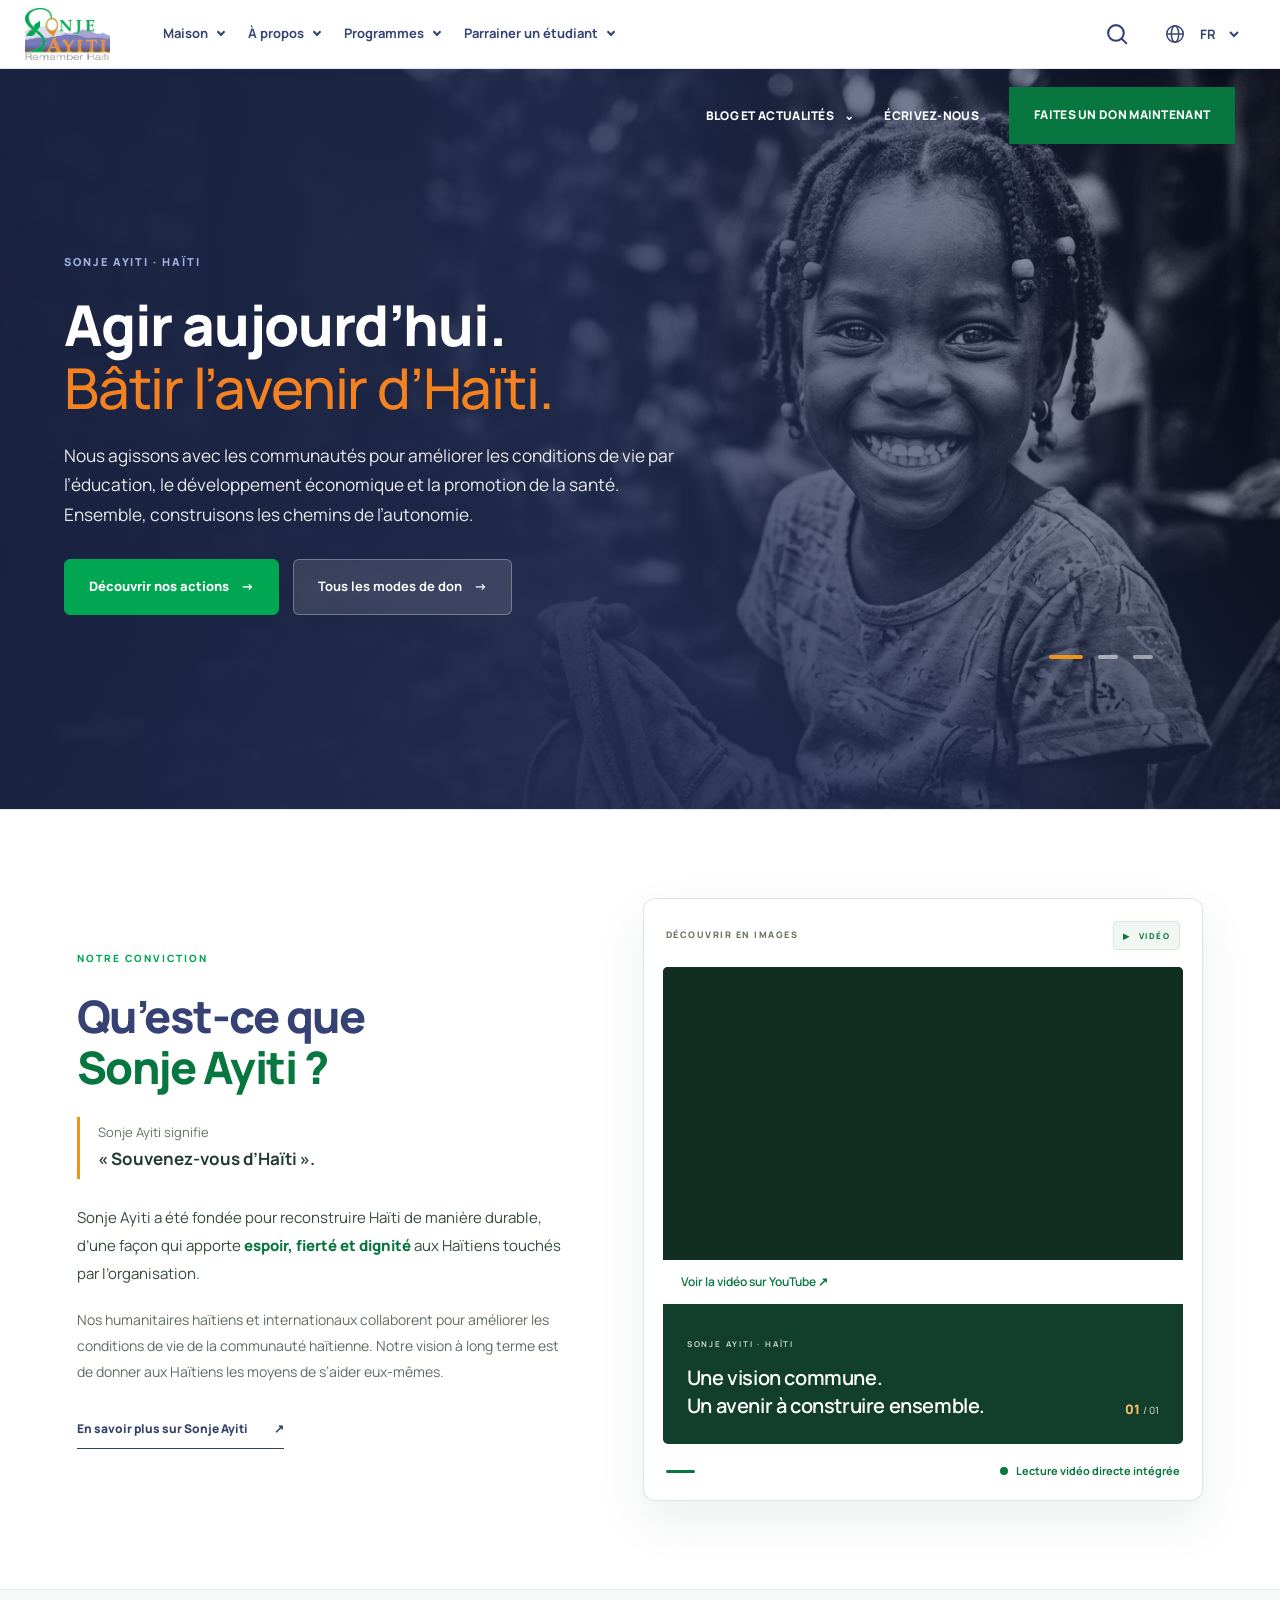
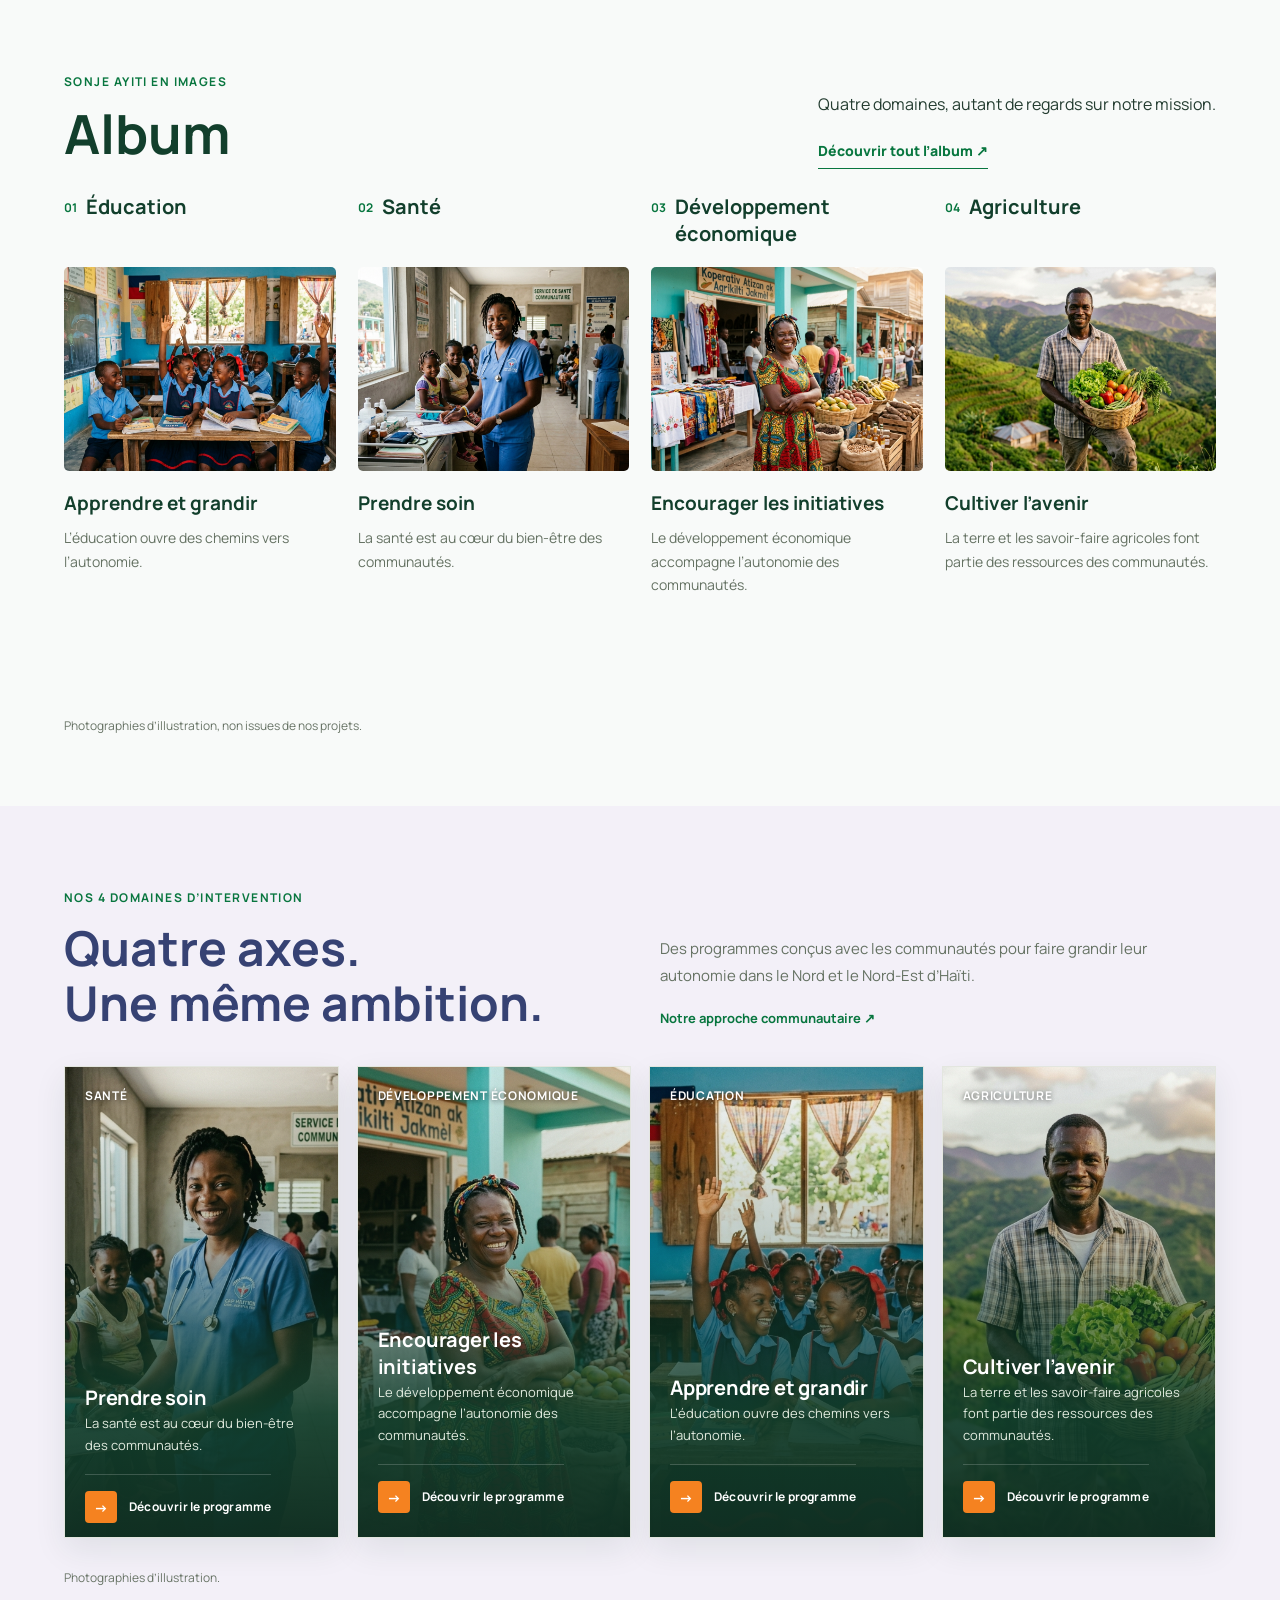
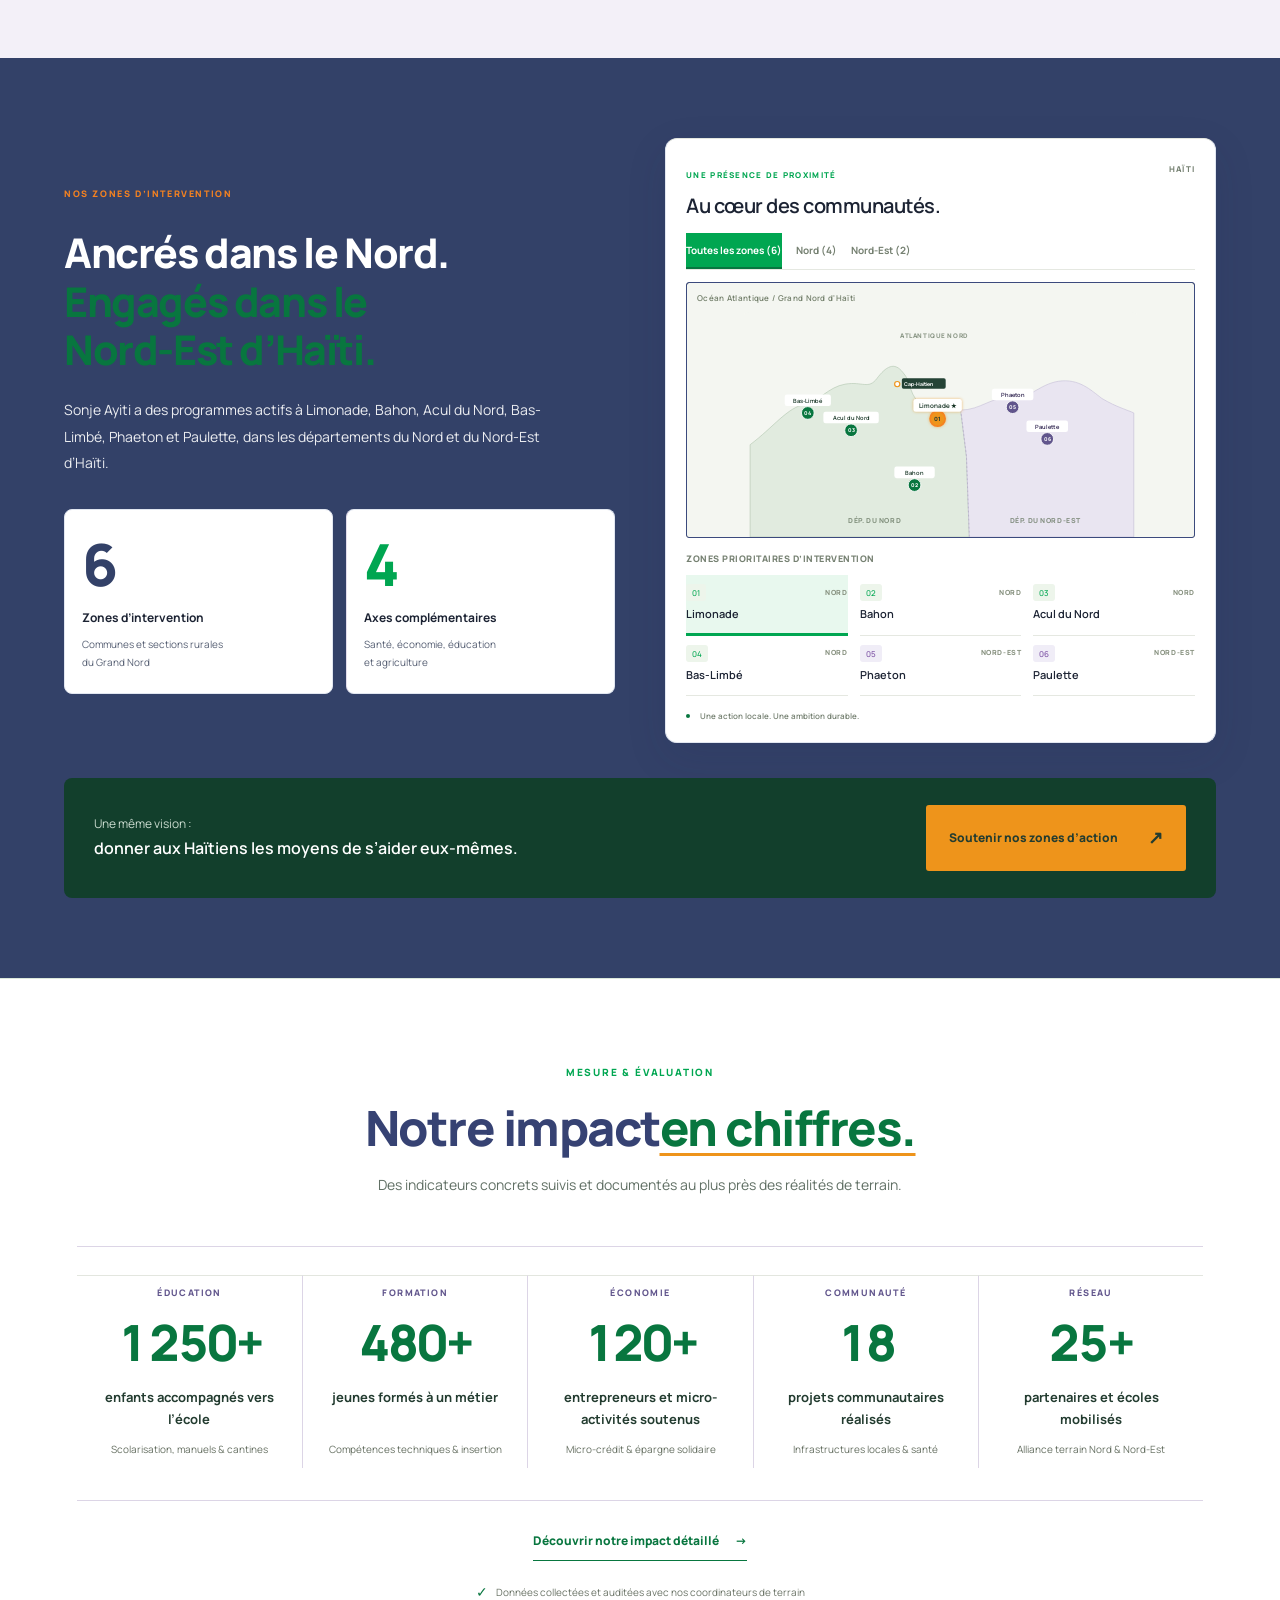
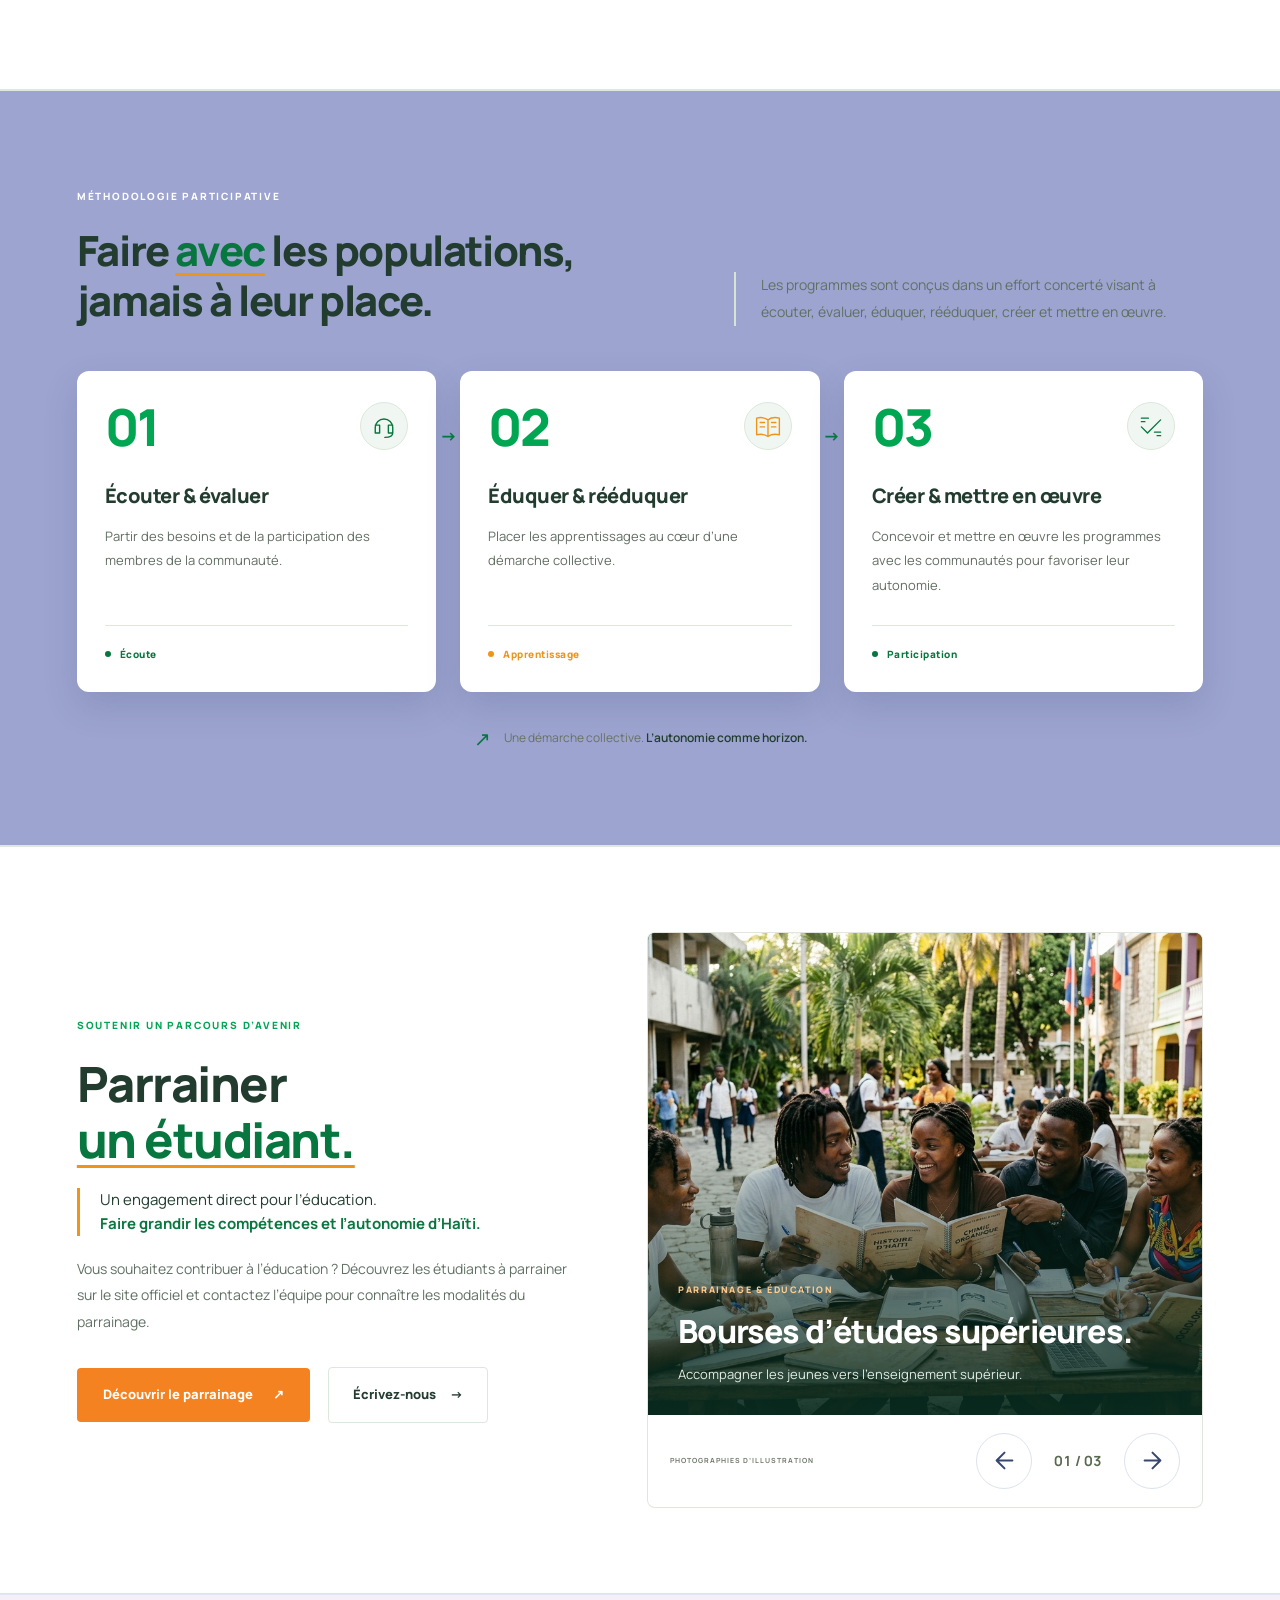
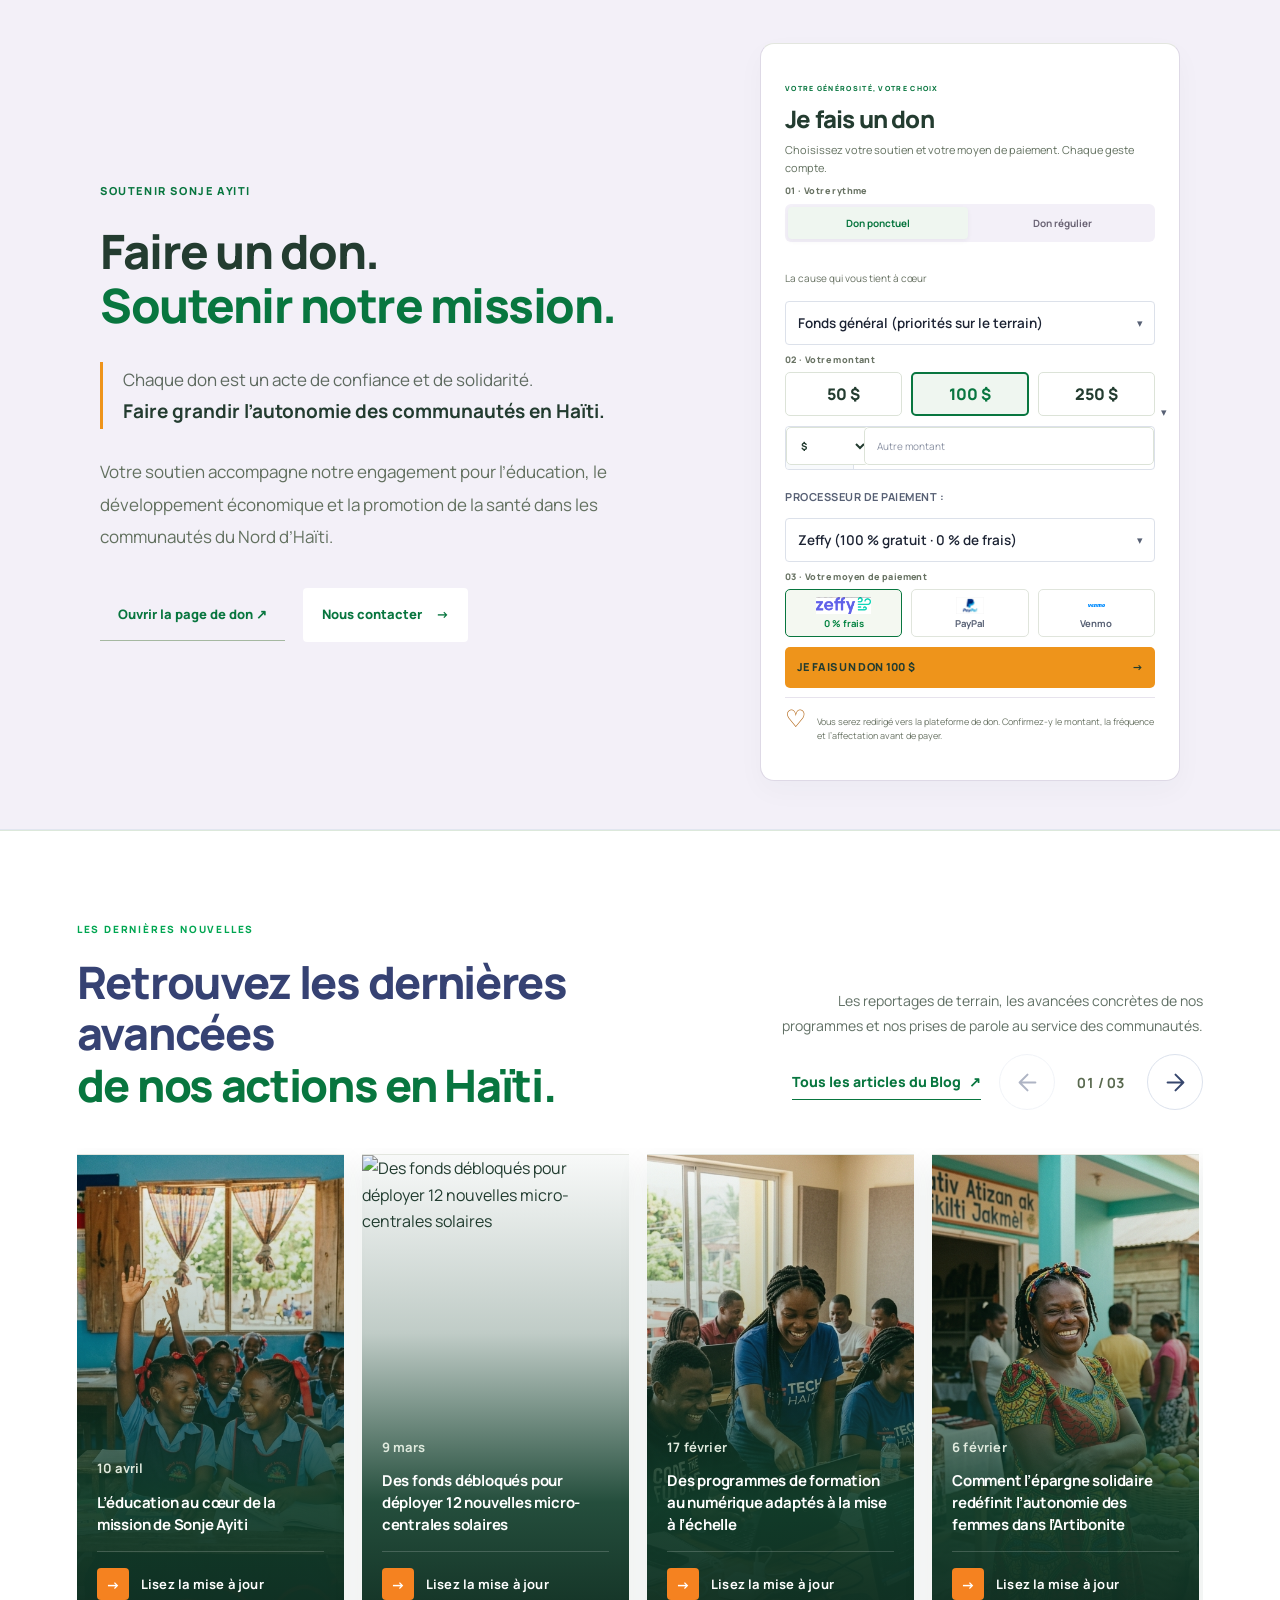
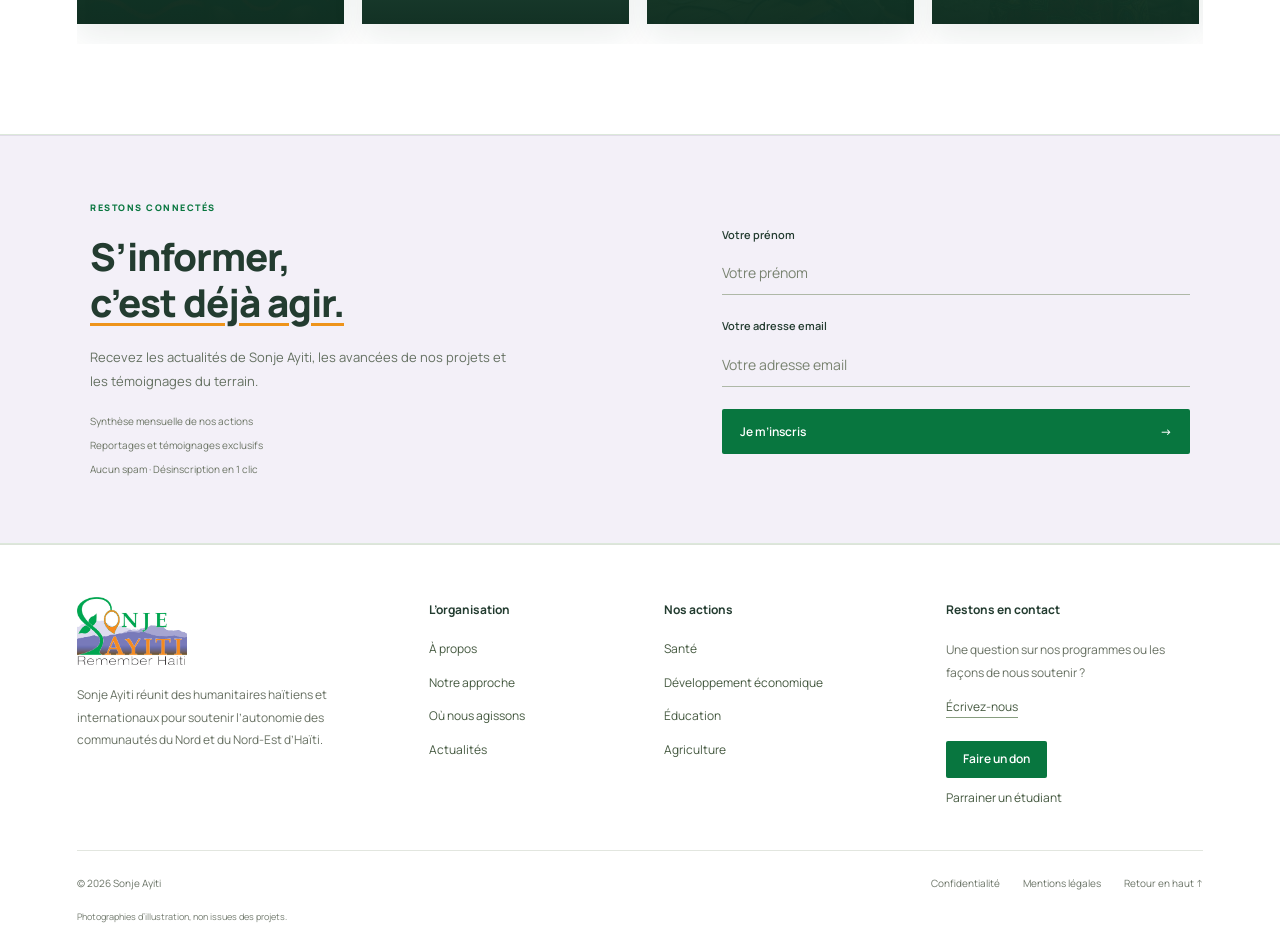
==== commit 570527e8: "Création de la page contact.html et harmonisation complète des pages Album, Blog et Contact selon le" ====
--- a/index.html
+++ b/index.html
@@ -30,7 +30,7 @@
 <link crossorigin="" href="https://fonts.gstatic.com" rel="preconnect"/>
 <link href="https://fonts.googleapis.com/css2?family=Manrope:wght@300;400;500;600;700;800&amp;display=swap" rel="stylesheet"/>
 <!-- Feuilles de style et scripts -->
-<link href="styles.css?v=programmes-four" rel="stylesheet"/>
+<link href="styles.css?v=programmes-tight-captions" rel="stylesheet"/>
 <script defer="" src="script.js?v=20260929-desktop-blog"></script>
 <!-- Données structurées Schema.org JSON-LD -->
 <script type="application/ld+json">{
@@ -61,7 +61,7 @@
 </button>
 <!-- Navigation Principale -->
 <nav aria-label="Navigation principale" class="site-nav" id="navigation">
-<ul class="nav-list main-nav-clean"><li><details class="nav-dropdown minimal-dropdown"><summary aria-controls="minimal-menu-0">Maison<span aria-hidden="true" class="nav-chevron"></span></summary><div class="minimal-menu" id="minimal-menu-0"><a class="minimal-menu-feature" href="#accueil"><img alt="" loading="lazy" src="assets/hero-education.jpg"/><span>Notre engagement<span aria-hidden="true">→</span></span></a><a class="minimal-menu-feature" href="#impact"><img alt="" loading="lazy" src="assets/hero-haiti.jpg"/><span>Où nous agissons<span aria-hidden="true">→</span></span></a><div class="minimal-menu-links"><h3>DÉCOUVRIR SONJE AYITI</h3><a href="#accueil">Accueil<span aria-hidden="true">↗</span></a><a href="#apropos">Notre mission<span aria-hidden="true">↗</span></a><a href="#actualites">Nos actualités<span aria-hidden="true">↗</span></a></div></div></details></li><li><details class="nav-dropdown minimal-dropdown"><summary aria-controls="minimal-menu-1">À propos<span aria-hidden="true" class="nav-chevron"></span></summary><div class="minimal-menu" id="minimal-menu-1"><a class="minimal-menu-feature" href="#apropos"><img alt="" loading="lazy" src="assets/hero-education.jpg"/><span>Qui sommes-nous ?<span aria-hidden="true">→</span></span></a><a class="minimal-menu-feature" href="#approche"><img alt="" loading="lazy" src="assets/hero-haiti.jpg"/><span>Notre approche<span aria-hidden="true">→</span></span></a><div class="minimal-menu-links"><h3>L’ORGANISATION</h3><a href="#apropos">Notre conviction<span aria-hidden="true">↗</span></a><a href="#approche">Notre méthode<span aria-hidden="true">↗</span></a><a href="#impact">Zones d’intervention<span aria-hidden="true">↗</span></a><a href="https://sonje-ayiti.org/contact/">Nous contacter<span aria-hidden="true">↗</span></a></div></div></details></li><li><details class="nav-dropdown minimal-dropdown"><summary aria-controls="minimal-menu-2">Programmes<span aria-hidden="true" class="nav-chevron"></span></summary><div class="minimal-menu" id="minimal-menu-2"><a class="minimal-menu-feature" href="#programmes"><img alt="" loading="lazy" src="assets/hero-haiti.jpg"/><span>Nos quatre axes<span aria-hidden="true">→</span></span></a><a class="minimal-menu-feature" href="#mesure-impact"><img alt="" loading="lazy" src="assets/hero-education.jpg"/><span>Notre impact<span aria-hidden="true">→</span></span></a><div class="minimal-menu-links"><h3>NOS ACTIONS</h3><a href="#programmes">Tous nos programmes<span aria-hidden="true">↗</span></a><a href="#impact">Où nous agissons<span aria-hidden="true">↗</span></a><a href="#mesure-impact">Impact en chiffres<span aria-hidden="true">↗</span></a><a href="#don">Soutenir nos actions<span aria-hidden="true">↗</span></a></div></div></details></li><li><details class="nav-dropdown minimal-dropdown"><summary aria-controls="minimal-menu-3">Parrainer un étudiant<span aria-hidden="true" class="nav-chevron"></span></summary><div class="minimal-menu" id="minimal-menu-3"><a class="minimal-menu-feature" href="#parrainage"><img alt="" loading="lazy" src="assets/hero-education.jpg"/><span>Le parrainage<span aria-hidden="true">→</span></span></a><a class="minimal-menu-feature" href="#apropos"><img alt="" loading="lazy" src="assets/hero-haiti.jpg"/><span>Un engagement commun<span aria-hidden="true">→</span></span></a><div class="minimal-menu-links"><h3>SOUTENIR L’ÉDUCATION</h3><a href="#parrainage">Découvrir le parrainage<span aria-hidden="true">↗</span></a><a href="https://sonje-ayiti.org/sponsor/">Étudiants à parrainer<span aria-hidden="true">↗</span></a><a href="#don">Faire un don<span aria-hidden="true">↗</span></a><a href="https://sonje-ayiti.org/contact/">Écrivez-nous<span aria-hidden="true">↗</span></a></div></div></details></li></ul>
+<ul class="nav-list main-nav-clean"><li><details class="nav-dropdown minimal-dropdown"><summary aria-controls="minimal-menu-0">Maison<span aria-hidden="true" class="nav-chevron"></span></summary><div class="minimal-menu" id="minimal-menu-0"><a class="minimal-menu-feature" href="#accueil"><img alt="" loading="lazy" src="assets/hero-education.jpg"/><span>Notre engagement<span aria-hidden="true">→</span></span></a><a class="minimal-menu-feature" href="#impact"><img alt="" loading="lazy" src="assets/hero-haiti.jpg"/><span>Où nous agissons<span aria-hidden="true">→</span></span></a><div class="minimal-menu-links"><h3>DÉCOUVRIR SONJE AYITI</h3><a href="#accueil">Accueil<span aria-hidden="true">↗</span></a><a href="#apropos">Notre mission<span aria-hidden="true">↗</span></a><a href="#actualites">Nos actualités<span aria-hidden="true">↗</span></a></div></div></details></li><li><details class="nav-dropdown minimal-dropdown"><summary aria-controls="minimal-menu-1">À propos<span aria-hidden="true" class="nav-chevron"></span></summary><div class="minimal-menu" id="minimal-menu-1"><a class="minimal-menu-feature" href="#apropos"><img alt="" loading="lazy" src="assets/hero-education.jpg"/><span>Qui sommes-nous ?<span aria-hidden="true">→</span></span></a><a class="minimal-menu-feature" href="#approche"><img alt="" loading="lazy" src="assets/hero-haiti.jpg"/><span>Notre approche<span aria-hidden="true">→</span></span></a><div class="minimal-menu-links"><h3>L’ORGANISATION</h3><a href="#apropos">Notre conviction<span aria-hidden="true">↗</span></a><a href="#approche">Notre méthode<span aria-hidden="true">↗</span></a><a href="#impact">Zones d’intervention<span aria-hidden="true">↗</span></a><a href="contact.html">Nous contacter<span aria-hidden="true">↗</span></a></div></div></details></li><li><details class="nav-dropdown minimal-dropdown"><summary aria-controls="minimal-menu-2">Programmes<span aria-hidden="true" class="nav-chevron"></span></summary><div class="minimal-menu" id="minimal-menu-2"><a class="minimal-menu-feature" href="#programmes"><img alt="" loading="lazy" src="assets/hero-haiti.jpg"/><span>Nos quatre axes<span aria-hidden="true">→</span></span></a><a class="minimal-menu-feature" href="#mesure-impact"><img alt="" loading="lazy" src="assets/hero-education.jpg"/><span>Notre impact<span aria-hidden="true">→</span></span></a><div class="minimal-menu-links"><h3>NOS ACTIONS</h3><a href="#programmes">Tous nos programmes<span aria-hidden="true">↗</span></a><a href="#impact">Où nous agissons<span aria-hidden="true">↗</span></a><a href="#mesure-impact">Impact en chiffres<span aria-hidden="true">↗</span></a><a href="#don">Soutenir nos actions<span aria-hidden="true">↗</span></a></div></div></details></li><li><details class="nav-dropdown minimal-dropdown"><summary aria-controls="minimal-menu-3">Parrainer un étudiant<span aria-hidden="true" class="nav-chevron"></span></summary><div class="minimal-menu" id="minimal-menu-3"><a class="minimal-menu-feature" href="#parrainage"><img alt="" loading="lazy" src="assets/hero-education.jpg"/><span>Le parrainage<span aria-hidden="true">→</span></span></a><a class="minimal-menu-feature" href="#apropos"><img alt="" loading="lazy" src="assets/hero-haiti.jpg"/><span>Un engagement commun<span aria-hidden="true">→</span></span></a><div class="minimal-menu-links"><h3>SOUTENIR L’ÉDUCATION</h3><a href="#parrainage">Découvrir le parrainage<span aria-hidden="true">↗</span></a><a href="https://sonje-ayiti.org/sponsor/">Étudiants à parrainer<span aria-hidden="true">↗</span></a><a href="#don">Faire un don<span aria-hidden="true">↗</span></a><a href="contact.html">Écrivez-nous<span aria-hidden="true">↗</span></a></div></div></details></li></ul>
 
 <div class="mobile-navigation"><ul class="mobile-navigation-list">
 <li><details class="mobile-submenu"><summary>Maison<span aria-hidden="true" class="mobile-submenu-chevron"></span></summary><div class="mobile-submenu-links"><div class="mobile-menu-photos"><a class="mobile-menu-photo" href="#accueil"><img alt="" decoding="async" height="360" loading="lazy" src="assets/hero-education.jpg" width="640"/><span class="mobile-menu-photo-caption">Notre engagement<span aria-hidden="true">→</span></span></a><a class="mobile-menu-photo" href="#impact"><img alt="" decoding="async" height="360" loading="lazy" src="assets/hero-haiti.jpg" width="640"/><span class="mobile-menu-photo-caption">Où nous agissons<span aria-hidden="true">→</span></span></a></div><p class="mobile-menu-kicker">Découvrir Sonje Ayiti</p><a href="#accueil">Accueil<span aria-hidden="true">↗</span></a><a href="#apropos">Notre mission<span aria-hidden="true">↗</span></a><a href="#actualites">Nos actualités<span aria-hidden="true">↗</span></a></div></details></li>
@@ -71,8 +71,8 @@
 <li><details class="mobile-submenu"><summary>Nos programmes<span aria-hidden="true" class="mobile-submenu-chevron"></span></summary><div class="mobile-submenu-links"><div class="mobile-menu-photos"><a class="mobile-menu-photo" href="#programmes"><img alt="" decoding="async" height="360" loading="lazy" src="assets/axis-education.jpg" width="640"/><span class="mobile-menu-photo-caption">Nos quatre axes<span aria-hidden="true">→</span></span></a><a class="mobile-menu-photo" href="#mesure-impact"><img alt="" decoding="async" height="360" loading="lazy" src="assets/axis-sante.jpg" width="640"/><span class="mobile-menu-photo-caption">Notre impact<span aria-hidden="true">→</span></span></a></div><p class="mobile-menu-kicker">Nos actions</p><a href="#programmes">Nos quatre domaines d’intervention<span aria-hidden="true">↗</span></a><a href="https://sonje-ayiti.org/campaigns/">Explorer les programmes<span aria-hidden="true">↗</span></a></div></details></li>
 <li><details class="mobile-submenu"><summary>Nos zones d’intervention<span aria-hidden="true" class="mobile-submenu-chevron"></span></summary><div class="mobile-submenu-links"><div class="mobile-menu-photos"><a class="mobile-menu-photo" href="#impact"><img alt="" decoding="async" height="360" loading="lazy" src="assets/hero-haiti.jpg" width="640"/><span class="mobile-menu-photo-caption">Le Grand Nord<span aria-hidden="true">→</span></span></a><a class="mobile-menu-photo" href="#don"><img alt="" decoding="async" height="360" loading="lazy" src="assets/axis-agriculture.jpg" width="640"/><span class="mobile-menu-photo-caption">Soutenir nos actions<span aria-hidden="true">→</span></span></a></div><p class="mobile-menu-kicker">Notre présence</p><a href="#impact">Nord et Nord-Est d’Haïti<span aria-hidden="true">↗</span></a><a href="#don">Soutenir nos zones d’action<span aria-hidden="true">↗</span></a></div></details></li>
 <li><details class="mobile-submenu"><summary>Notre impact<span aria-hidden="true" class="mobile-submenu-chevron"></span></summary><div class="mobile-submenu-links"><div class="mobile-menu-photos"><a class="mobile-menu-photo" href="#mesure-impact"><img alt="" decoding="async" height="360" loading="lazy" src="assets/axis-economie.jpg" width="640"/><span class="mobile-menu-photo-caption">Notre impact<span aria-hidden="true">→</span></span></a><a class="mobile-menu-photo" href="#programmes"><img alt="" decoding="async" height="360" loading="lazy" src="assets/axis-education.jpg" width="640"/><span class="mobile-menu-photo-caption">Nos programmes<span aria-hidden="true">→</span></span></a></div><p class="mobile-menu-kicker">Une ambition commune</p><a href="#mesure-impact">Notre impact en chiffres<span aria-hidden="true">↗</span></a><a href="https://sonje-ayiti.org/about/">En savoir plus<span aria-hidden="true">↗</span></a></div></details></li>
-<li><details class="mobile-submenu"><summary>Parrainer un étudiant<span aria-hidden="true" class="mobile-submenu-chevron"></span></summary><div class="mobile-submenu-links"><div class="mobile-menu-photos"><a class="mobile-menu-photo" href="#parrainage"><img alt="" decoding="async" height="360" loading="lazy" src="assets/sponsor-student-woman.jpg" width="640"/><span class="mobile-menu-photo-caption">Le parrainage<span aria-hidden="true">→</span></span></a><a class="mobile-menu-photo" href="https://sonje-ayiti.org/sponsor/"><img alt="" decoding="async" height="360" loading="lazy" src="assets/sponsor-student-man.jpg" width="640"/><span class="mobile-menu-photo-caption">Les étudiants<span aria-hidden="true">→</span></span></a></div><p class="mobile-menu-kicker">Soutenir l’éducation</p><a href="#parrainage">Découvrir le parrainage<span aria-hidden="true">↗</span></a><a href="https://sonje-ayiti.org/sponsor/">Étudiants à parrainer<span aria-hidden="true">↗</span></a><a href="https://sonje-ayiti.org/contact/">Contacter l’équipe<span aria-hidden="true">↗</span></a></div></details></li>
-<li><a href="https://sonje-ayiti.org/contact/">Contact<span aria-hidden="true">↗</span></a></li>
+<li><details class="mobile-submenu"><summary>Parrainer un étudiant<span aria-hidden="true" class="mobile-submenu-chevron"></span></summary><div class="mobile-submenu-links"><div class="mobile-menu-photos"><a class="mobile-menu-photo" href="#parrainage"><img alt="" decoding="async" height="360" loading="lazy" src="assets/sponsor-student-woman.jpg" width="640"/><span class="mobile-menu-photo-caption">Le parrainage<span aria-hidden="true">→</span></span></a><a class="mobile-menu-photo" href="https://sonje-ayiti.org/sponsor/"><img alt="" decoding="async" height="360" loading="lazy" src="assets/sponsor-student-man.jpg" width="640"/><span class="mobile-menu-photo-caption">Les étudiants<span aria-hidden="true">→</span></span></a></div><p class="mobile-menu-kicker">Soutenir l’éducation</p><a href="#parrainage">Découvrir le parrainage<span aria-hidden="true">↗</span></a><a href="https://sonje-ayiti.org/sponsor/">Étudiants à parrainer<span aria-hidden="true">↗</span></a><a href="contact.html">Contacter l’équipe<span aria-hidden="true">↗</span></a></div></details></li>
+<li><a href="contact.html">Contact<span aria-hidden="true">↗</span></a></li>
 </ul><a class="mobile-navigation-donate" href="#don">Faites un don maintenant</a></div>
 </nav>
 <!-- Bouton d'action Don En-tête -->
@@ -84,7 +84,7 @@
 <section aria-labelledby="hero-title" class="hero-section cinematic-hero" id="accueil">
 <img alt="Portrait souriant d’une enfant — photographie d’illustration" class="cinematic-photo hero-frame is-visible" fetchpriority="high" height="768" src="assets/hero-education.jpg" width="1376"/><img alt="Une famille — photographie d’illustration" aria-hidden="true" class="cinematic-photo hero-frame" decoding="async" src="assets/donation-haiti-portrait.jpg"/><img alt="Des jeunes et leurs cahiers dans un paysage rural — illustration" aria-hidden="true" class="cinematic-photo hero-frame" decoding="async" src="assets/hero-haiti.jpg"/>
 <div aria-hidden="true" class="cinematic-shade"></div>
-<nav aria-label="Liens d’engagement" class="hero-quicklinks"><details class="desktop-blog-menu"><summary>Blog et actualités<span aria-hidden="true">⌄</span></summary><div class="desktop-blog-panel"><a href="blog.html"><span>Actualités <span aria-hidden="true">↗</span></span></a><a href="album.html"><span>Album <span aria-hidden="true">↗</span></span></a></div></details><a href="https://sonje-ayiti.org/contact/">Écrivez-nous</a><a class="hero-donate-link" href="#don">Faites un don maintenant</a></nav>
+<nav aria-label="Liens d’engagement" class="hero-quicklinks"><details class="desktop-blog-menu"><summary>Blog et actualités<span aria-hidden="true">⌄</span></summary><div class="desktop-blog-panel"><a href="blog.html"><span>Actualités <span aria-hidden="true">↗</span></span></a><a href="album.html"><span>Album <span aria-hidden="true">↗</span></span></a></div></details><a href="contact.html">Écrivez-nous</a><a class="hero-donate-link" href="#don">Faites un don maintenant</a></nav>
 <div class="hero-shell">
 <div class="cinematic-content">
 <div class="cinematic-kicker"><span aria-hidden="true"></span>SONJE AYITI · HAÏTI</div>
@@ -130,7 +130,7 @@
 <!-- Album photo -->
 <section class="photo-album" id="album" aria-labelledby="album-title"><div class="album-inner"><div class="album-heading"><div><p class="album-eyebrow">SONJE AYITI EN IMAGES</p><h2 id="album-title">Album</h2></div><div><p>Quatre domaines, autant de regards sur notre mission.</p><a class="album-see-all" href="album.html">Découvrir tout l’album ↗</a></div></div><div class="album-categories-grid"><article aria-labelledby="album-education-title" aria-roledescription="carrousel" class="album-category-panel"><div class="album-category-heading"><span>01</span><h3 id="album-education-title">Éducation</h3></div><div aria-label="Photos : Éducation. Utilisez les flèches gauche et droite." class="album-stage" id="album-education-slides" tabindex="0"><figure aria-label="1 sur 3" aria-roledescription="diapositive" class="album-slide" role="group"><img alt="Apprendre et grandir — photographie d’illustration" loading="lazy" src="assets/axis-education.jpg"/><figcaption><h4>Apprendre et grandir</h4><p>L’éducation ouvre des chemins vers l’autonomie.</p></figcaption></figure><figure aria-label="2 sur 3" aria-roledescription="diapositive" class="album-slide" hidden="" role="group"><img alt="Avancer ensemble — photographie d’illustration" loading="lazy" src="assets/sponsor-students-group.jpg"/><figcaption><h4>Avancer ensemble</h4><p>Les apprentissages se construisent aussi dans le partage.</p></figcaption></figure><figure aria-label="3 sur 3" aria-roledescription="diapositive" class="album-slide" hidden="" role="group"><img alt="Construire son avenir — photographie d’illustration" loading="lazy" src="assets/sponsor-student-woman.jpg"/><figcaption><h4>Construire son avenir</h4><p>Le parrainage permet de soutenir un parcours d’études.</p></figcaption></figure><div class="album-controls" hidden=""><button aria-controls="album-education-slides" aria-label="Photo précédente — Éducation" class="carousel-arrow album-prev" type="button"><svg aria-hidden="true" fill="none" height="27" stroke="currentColor" stroke-linecap="round" stroke-linejoin="round" stroke-width="1.8" viewBox="0 0 24 24" width="27"><path d="M19 12H5m7-7-7 7 7 7"></path></svg></button><span aria-atomic="true" aria-live="polite" class="album-position">01 / 03</span><button aria-controls="album-education-slides" aria-label="Photo suivante — Éducation" class="carousel-arrow album-next" type="button"><svg aria-hidden="true" fill="none" height="27" stroke="currentColor" stroke-linecap="round" stroke-linejoin="round" stroke-width="1.8" viewBox="0 0 24 24" width="27"><path d="M5 12h14m-7-7 7 7-7 7"></path></svg></button></div></div></article><article aria-labelledby="album-sante-title" aria-roledescription="carrousel" class="album-category-panel"><div class="album-category-heading"><span>02</span><h3 id="album-sante-title">Santé</h3></div><div aria-label="Photos : Santé. Utilisez les flèches gauche et droite." class="album-stage" id="album-sante-slides" tabindex="0"><figure aria-label="1 sur 3" aria-roledescription="diapositive" class="album-slide" role="group"><img alt="Prendre soin — photographie d’illustration" loading="lazy" src="assets/axis-sante.jpg"/><figcaption><h4>Prendre soin</h4><p>La santé est au cœur du bien-être des communautés.</p></figcaption></figure><figure aria-label="2 sur 3" aria-roledescription="diapositive" class="album-slide" hidden="" role="group"><img alt="Une présence de proximité — photographie d’illustration" loading="lazy" src="assets/sante-mobile.jpg"/><figcaption><h4>Une présence de proximité</h4><p>Aller à la rencontre des besoins des familles.</p></figcaption></figure><figure aria-label="3 sur 3" aria-roledescription="diapositive" class="album-slide" hidden="" role="group"><img alt="Accompagner les familles — photographie d’illustration" loading="lazy" src="assets/sante-maternite.jpg"/><figcaption><h4>Accompagner les familles</h4><p>La prévention et l’accompagnement participent à la promotion de la santé.</p></figcaption></figure><div class="album-controls" hidden=""><button aria-controls="album-sante-slides" aria-label="Photo précédente — Santé" class="carousel-arrow album-prev" type="button"><svg aria-hidden="true" fill="none" height="27" stroke="currentColor" stroke-linecap="round" stroke-linejoin="round" stroke-width="1.8" viewBox="0 0 24 24" width="27"><path d="M19 12H5m7-7-7 7 7 7"></path></svg></button><span aria-atomic="true" aria-live="polite" class="album-position">01 / 03</span><button aria-controls="album-sante-slides" aria-label="Photo suivante — Santé" class="carousel-arrow album-next" type="button"><svg aria-hidden="true" fill="none" height="27" stroke="currentColor" stroke-linecap="round" stroke-linejoin="round" stroke-width="1.8" viewBox="0 0 24 24" width="27"><path d="M5 12h14m-7-7 7 7-7 7"></path></svg></button></div></div></article><article aria-labelledby="album-economie-title" aria-roledescription="carrousel" class="album-category-panel"><div class="album-category-heading"><span>03</span><h3 id="album-economie-title">Développement économique</h3></div><div aria-label="Photos : Développement économique. Utilisez les flèches gauche et droite." class="album-stage" id="album-economie-slides" tabindex="0"><figure aria-label="1 sur 2" aria-roledescription="diapositive" class="album-slide" role="group"><img alt="Encourager les initiatives — photographie d’illustration" loading="lazy" src="assets/axis-economie.jpg"/><figcaption><h4>Encourager les initiatives</h4><p>Le développement économique accompagne l’autonomie des communautés.</p></figcaption></figure><figure aria-label="2 sur 2" aria-roledescription="diapositive" class="album-slide" hidden="" role="group"><img alt="La force du collectif — photographie d’illustration" loading="lazy" src="assets/economie-cooperative.jpg"/><figcaption><h4>La force du collectif</h4><p>Coopérer et partager les compétences pour ouvrir de nouvelles perspectives.</p></figcaption></figure><div class="album-controls" hidden=""><button aria-controls="album-economie-slides" aria-label="Photo précédente — Développement économique" class="carousel-arrow album-prev" type="button"><svg aria-hidden="true" fill="none" height="27" stroke="currentColor" stroke-linecap="round" stroke-linejoin="round" stroke-width="1.8" viewBox="0 0 24 24" width="27"><path d="M19 12H5m7-7-7 7 7 7"></path></svg></button><span aria-atomic="true" aria-live="polite" class="album-position">01 / 02</span><button aria-controls="album-economie-slides" aria-label="Photo suivante — Développement économique" class="carousel-arrow album-next" type="button"><svg aria-hidden="true" fill="none" height="27" stroke="currentColor" stroke-linecap="round" stroke-linejoin="round" stroke-width="1.8" viewBox="0 0 24 24" width="27"><path d="M5 12h14m-7-7 7 7-7 7"></path></svg></button></div></div></article><article aria-labelledby="album-agriculture-title" aria-roledescription="carrousel" class="album-category-panel"><div class="album-category-heading"><span>04</span><h3 id="album-agriculture-title">Agriculture</h3></div><div aria-label="Photos : Agriculture. Utilisez les flèches gauche et droite." class="album-stage" id="album-agriculture-slides" tabindex="0"><figure aria-label="1 sur 2" aria-roledescription="diapositive" class="album-slide" role="group"><img alt="Cultiver l’avenir — photographie d’illustration" loading="lazy" src="assets/axis-agriculture.jpg"/><figcaption><h4>Cultiver l’avenir</h4><p>La terre et les savoir-faire agricoles font partie des ressources des communautés.</p></figcaption></figure><figure aria-label="2 sur 2" aria-roledescription="diapositive" class="album-slide" hidden="" role="group"><img alt="Travailler ensemble — photographie d’illustration" loading="lazy" src="assets/agriculture-konbit.jpg"/><figcaption><h4>Travailler ensemble</h4><p>L’entraide nourrit une ambition collective et durable.</p></figcaption></figure><div class="album-controls" hidden=""><button aria-controls="album-agriculture-slides" aria-label="Photo précédente — Agriculture" class="carousel-arrow album-prev" type="button"><svg aria-hidden="true" fill="none" height="27" stroke="currentColor" stroke-linecap="round" stroke-linejoin="round" stroke-width="1.8" viewBox="0 0 24 24" width="27"><path d="M19 12H5m7-7-7 7 7 7"></path></svg></button><span aria-atomic="true" aria-live="polite" class="album-position">01 / 02</span><button aria-controls="album-agriculture-slides" aria-label="Photo suivante — Agriculture" class="carousel-arrow album-next" type="button"><svg aria-hidden="true" fill="none" height="27" stroke="currentColor" stroke-linecap="round" stroke-linejoin="round" stroke-width="1.8" viewBox="0 0 24 24" width="27"><path d="M5 12h14m-7-7 7 7-7 7"></path></svg></button></div></div></article></div><p class="album-illustration-note">Photographies d’illustration, non issues de nos projets.</p></div></section>
 <!-- SECTION NOS PROGRAMMES / LES 4 DOMAINES D'INTERVENTION (Design dans le style de Parrainage) -->
-<section class="programmes-catalogue" id="programmes" aria-labelledby="programmes-title"><div class="programmes-inner"><div class="programmes-heading"><div><p class="album-eyebrow">NOS 4 DOMAINES D’INTERVENTION</p><h2 id="programmes-title">Quatre axes.<br>Une même ambition.</h2></div><div><p>Des programmes conçus avec les communautés pour faire grandir leur autonomie dans le Nord et le Nord-Est d’Haïti.</p><a href="#approche">Notre approche communautaire ↗</a></div></div><div class="programmes-grid"><article aria-labelledby="programme-sante-title" aria-roledescription="carrousel" class="album-category-panel"><div class="album-category-heading"><span>02</span><h3 id="programme-sante-title">Santé</h3></div><div aria-label="Photos : Santé. Utilisez les flèches gauche et droite." class="album-stage" id="programme-sante-slides" tabindex="0"><figure aria-label="1 sur 3" aria-roledescription="diapositive" class="album-slide" role="group"><img alt="Prendre soin — photographie d’illustration" loading="lazy" src="assets/axis-sante.jpg"/><figcaption><h4>Prendre soin</h4><p>La santé est au cœur du bien-être des communautés.</p></figcaption></figure><figure aria-label="2 sur 3" aria-roledescription="diapositive" class="album-slide" hidden="" role="group"><img alt="Une présence de proximité — photographie d’illustration" loading="lazy" src="assets/sante-mobile.jpg"/><figcaption><h4>Une présence de proximité</h4><p>Aller à la rencontre des besoins des familles.</p></figcaption></figure><figure aria-label="3 sur 3" aria-roledescription="diapositive" class="album-slide" hidden="" role="group"><img alt="Accompagner les familles — photographie d’illustration" loading="lazy" src="assets/sante-maternite.jpg"/><figcaption><h4>Accompagner les familles</h4><p>La prévention et l’accompagnement participent à la promotion de la santé.</p></figcaption></figure><div class="album-controls" hidden=""><button aria-controls="programme-sante-slides" aria-label="Photo précédente — Santé" class="carousel-arrow album-prev" type="button"><svg aria-hidden="true" fill="none" height="27" stroke="currentColor" stroke-linecap="round" stroke-linejoin="round" stroke-width="1.8" viewBox="0 0 24 24" width="27"><path d="M19 12H5m7-7-7 7 7 7"></path></svg></button><span aria-atomic="true" aria-live="polite" class="album-position">01 / 03</span><button aria-controls="programme-sante-slides" aria-label="Photo suivante — Santé" class="carousel-arrow album-next" type="button"><svg aria-hidden="true" fill="none" height="27" stroke="currentColor" stroke-linecap="round" stroke-linejoin="round" stroke-width="1.8" viewBox="0 0 24 24" width="27"><path d="M5 12h14m-7-7 7 7-7 7"></path></svg></button></div></div><a class="programme-more" href="https://sonje-ayiti.org/campaigns/">Découvrir ce programme ↗</a></article><article aria-labelledby="programme-economie-title" aria-roledescription="carrousel" class="album-category-panel"><div class="album-category-heading"><span>03</span><h3 id="programme-economie-title">Développement économique</h3></div><div aria-label="Photos : Développement économique. Utilisez les flèches gauche et droite." class="album-stage" id="programme-economie-slides" tabindex="0"><figure aria-label="1 sur 2" aria-roledescription="diapositive" class="album-slide" role="group"><img alt="Encourager les initiatives — photographie d’illustration" loading="lazy" src="assets/axis-economie.jpg"/><figcaption><h4>Encourager les initiatives</h4><p>Le développement économique accompagne l’autonomie des communautés.</p></figcaption></figure><figure aria-label="2 sur 2" aria-roledescription="diapositive" class="album-slide" hidden="" role="group"><img alt="La force du collectif — photographie d’illustration" loading="lazy" src="assets/economie-cooperative.jpg"/><figcaption><h4>La force du collectif</h4><p>Coopérer et partager les compétences pour ouvrir de nouvelles perspectives.</p></figcaption></figure><div class="album-controls" hidden=""><button aria-controls="programme-economie-slides" aria-label="Photo précédente — Développement économique" class="carousel-arrow album-prev" type="button"><svg aria-hidden="true" fill="none" height="27" stroke="currentColor" stroke-linecap="round" stroke-linejoin="round" stroke-width="1.8" viewBox="0 0 24 24" width="27"><path d="M19 12H5m7-7-7 7 7 7"></path></svg></button><span aria-atomic="true" aria-live="polite" class="album-position">01 / 02</span><button aria-controls="programme-economie-slides" aria-label="Photo suivante — Développement économique" class="carousel-arrow album-next" type="button"><svg aria-hidden="true" fill="none" height="27" stroke="currentColor" stroke-linecap="round" stroke-linejoin="round" stroke-width="1.8" viewBox="0 0 24 24" width="27"><path d="M5 12h14m-7-7 7 7-7 7"></path></svg></button></div></div><a class="programme-more" href="https://sonje-ayiti.org/campaigns/">Découvrir ce programme ↗</a></article><article aria-labelledby="programme-education-title" aria-roledescription="carrousel" class="album-category-panel"><div class="album-category-heading"><span>01</span><h3 id="programme-education-title">Éducation</h3></div><div aria-label="Photos : Éducation. Utilisez les flèches gauche et droite." class="album-stage" id="programme-education-slides" tabindex="0"><figure aria-label="1 sur 3" aria-roledescription="diapositive" class="album-slide" role="group"><img alt="Apprendre et grandir — photographie d’illustration" loading="lazy" src="assets/axis-education.jpg"/><figcaption><h4>Apprendre et grandir</h4><p>L’éducation ouvre des chemins vers l’autonomie.</p></figcaption></figure><figure aria-label="2 sur 3" aria-roledescription="diapositive" class="album-slide" hidden="" role="group"><img alt="Avancer ensemble — photographie d’illustration" loading="lazy" src="assets/sponsor-students-group.jpg"/><figcaption><h4>Avancer ensemble</h4><p>Les apprentissages se construisent aussi dans le partage.</p></figcaption></figure><figure aria-label="3 sur 3" aria-roledescription="diapositive" class="album-slide" hidden="" role="group"><img alt="Construire son avenir — photographie d’illustration" loading="lazy" src="assets/sponsor-student-woman.jpg"/><figcaption><h4>Construire son avenir</h4><p>Le parrainage permet de soutenir un parcours d’études.</p></figcaption></figure><div class="album-controls" hidden=""><button aria-controls="programme-education-slides" aria-label="Photo précédente — Éducation" class="carousel-arrow album-prev" type="button"><svg aria-hidden="true" fill="none" height="27" stroke="currentColor" stroke-linecap="round" stroke-linejoin="round" stroke-width="1.8" viewBox="0 0 24 24" width="27"><path d="M19 12H5m7-7-7 7 7 7"></path></svg></button><span aria-atomic="true" aria-live="polite" class="album-position">01 / 03</span><button aria-controls="programme-education-slides" aria-label="Photo suivante — Éducation" class="carousel-arrow album-next" type="button"><svg aria-hidden="true" fill="none" height="27" stroke="currentColor" stroke-linecap="round" stroke-linejoin="round" stroke-width="1.8" viewBox="0 0 24 24" width="27"><path d="M5 12h14m-7-7 7 7-7 7"></path></svg></button></div></div><a class="programme-more" href="https://sonje-ayiti.org/campaigns/">Découvrir ce programme ↗</a></article><article aria-labelledby="programme-agriculture-title" aria-roledescription="carrousel" class="album-category-panel"><div class="album-category-heading"><span>04</span><h3 id="programme-agriculture-title">Agriculture</h3></div><div aria-label="Photos : Agriculture. Utilisez les flèches gauche et droite." class="album-stage" id="programme-agriculture-slides" tabindex="0"><figure aria-label="1 sur 2" aria-roledescription="diapositive" class="album-slide" role="group"><img alt="Cultiver l’avenir — photographie d’illustration" loading="lazy" src="assets/axis-agriculture.jpg"/><figcaption><h4>Cultiver l’avenir</h4><p>La terre et les savoir-faire agricoles font partie des ressources des communautés.</p></figcaption></figure><figure aria-label="2 sur 2" aria-roledescription="diapositive" class="album-slide" hidden="" role="group"><img alt="Travailler ensemble — photographie d’illustration" loading="lazy" src="assets/agriculture-konbit.jpg"/><figcaption><h4>Travailler ensemble</h4><p>L’entraide nourrit une ambition collective et durable.</p></figcaption></figure><div class="album-controls" hidden=""><button aria-controls="programme-agriculture-slides" aria-label="Photo précédente — Agriculture" class="carousel-arrow album-prev" type="button"><svg aria-hidden="true" fill="none" height="27" stroke="currentColor" stroke-linecap="round" stroke-linejoin="round" stroke-width="1.8" viewBox="0 0 24 24" width="27"><path d="M19 12H5m7-7-7 7 7 7"></path></svg></button><span aria-atomic="true" aria-live="polite" class="album-position">01 / 02</span><button aria-controls="programme-agriculture-slides" aria-label="Photo suivante — Agriculture" class="carousel-arrow album-next" type="button"><svg aria-hidden="true" fill="none" height="27" stroke="currentColor" stroke-linecap="round" stroke-linejoin="round" stroke-width="1.8" viewBox="0 0 24 24" width="27"><path d="M5 12h14m-7-7 7 7-7 7"></path></svg></button></div></div><a class="programme-more" href="https://sonje-ayiti.org/campaigns/">Découvrir ce programme ↗</a></article></div><p class="album-illustration-note">Photographies d’illustration.</p></div></section>
+<section aria-labelledby="programmes-title" class="programmes-catalogue" id="programmes"><div class="programmes-inner"><div class="programmes-heading"><div><p class="album-eyebrow">NOS 4 DOMAINES D’INTERVENTION</p><h2 id="programmes-title">Quatre axes.<br/>Une même ambition.</h2></div><div><p>Des programmes conçus avec les communautés pour faire grandir leur autonomie dans le Nord et le Nord-Est d’Haïti.</p><a href="#approche">Notre approche communautaire ↗</a></div></div><div class="programmes-grid"><article aria-labelledby="programme-sante-title" aria-roledescription="carrousel" class="album-category-panel programme-news-card"><div class="album-category-heading programme-category-label"><span>02</span><h3 id="programme-sante-title">Santé</h3></div><div aria-label="Photos : Santé. Utilisez les flèches gauche et droite." class="album-stage" id="programme-sante-slides" tabindex="0"><figure aria-label="1 sur 3" aria-roledescription="diapositive" class="album-slide programme-care-slide" role="group"><img alt="Prendre soin — photographie d’illustration" class="news-card-photo" loading="lazy" src="assets/axis-sante.jpg"/><div aria-hidden="true" class="news-card-gradient"></div><figcaption class="news-card-content"><h4 class="news-card-title">Prendre soin</h4><p class="programme-description">La santé est au cœur du bien-être des communautés.</p><a aria-label="Découvrir le programme : Santé" class="programme-card-link news-card-action" href="https://sonje-ayiti.org/campaigns/"><span aria-hidden="true" class="news-card-btn">→</span><span class="news-card-link-text">Découvrir le programme</span></a></figcaption></figure><figure aria-label="2 sur 3" aria-roledescription="diapositive" class="album-slide" hidden="" role="group"><img alt="Une présence de proximité — photographie d’illustration" class="news-card-photo" loading="lazy" src="assets/sante-mobile.jpg"/><div aria-hidden="true" class="news-card-gradient"></div><figcaption class="news-card-content"><h4 class="news-card-title">Une présence de proximité</h4><p class="programme-description">Aller à la rencontre des besoins des familles.</p><a aria-label="Découvrir le programme : Santé" class="programme-card-link news-card-action" href="https://sonje-ayiti.org/campaigns/"><span aria-hidden="true" class="news-card-btn">→</span><span class="news-card-link-text">Découvrir le programme</span></a></figcaption></figure><figure aria-label="3 sur 3" aria-roledescription="diapositive" class="album-slide" hidden="" role="group"><img alt="Accompagner les familles — photographie d’illustration" class="news-card-photo" loading="lazy" src="assets/sante-maternite.jpg"/><div aria-hidden="true" class="news-card-gradient"></div><figcaption class="news-card-content"><h4 class="news-card-title">Accompagner les familles</h4><p class="programme-description">La prévention et l’accompagnement participent à la promotion de la santé.</p><a aria-label="Découvrir le programme : Santé" class="programme-card-link news-card-action" href="https://sonje-ayiti.org/campaigns/"><span aria-hidden="true" class="news-card-btn">→</span><span class="news-card-link-text">Découvrir le programme</span></a></figcaption></figure><div class="album-controls" hidden=""><button aria-controls="programme-sante-slides" aria-label="Photo précédente — Santé" class="carousel-arrow album-prev" type="button"><svg aria-hidden="true" fill="none" height="27" stroke="currentColor" stroke-linecap="round" stroke-linejoin="round" stroke-width="1.8" viewBox="0 0 24 24" width="27"><path d="M19 12H5m7-7-7 7 7 7"></path></svg></button><span aria-atomic="true" aria-live="polite" class="album-position">01 / 03</span><button aria-controls="programme-sante-slides" aria-label="Photo suivante — Santé" class="carousel-arrow album-next" type="button"><svg aria-hidden="true" fill="none" height="27" stroke="currentColor" stroke-linecap="round" stroke-linejoin="round" stroke-width="1.8" viewBox="0 0 24 24" width="27"><path d="M5 12h14m-7-7 7 7-7 7"></path></svg></button></div></div></article><article aria-labelledby="programme-economie-title" aria-roledescription="carrousel" class="album-category-panel programme-news-card"><div class="album-category-heading programme-category-label"><span>03</span><h3 id="programme-economie-title">Développement économique</h3></div><div aria-label="Photos : Développement économique. Utilisez les flèches gauche et droite." class="album-stage" id="programme-economie-slides" tabindex="0"><figure aria-label="1 sur 2" aria-roledescription="diapositive" class="album-slide" role="group"><img alt="Encourager les initiatives — photographie d’illustration" class="news-card-photo" loading="lazy" src="assets/axis-economie.jpg"/><div aria-hidden="true" class="news-card-gradient"></div><figcaption class="news-card-content"><h4 class="news-card-title">Encourager les initiatives</h4><p class="programme-description">Le développement économique accompagne l’autonomie des communautés.</p><a aria-label="Découvrir le programme : Développement économique" class="programme-card-link news-card-action" href="https://sonje-ayiti.org/campaigns/"><span aria-hidden="true" class="news-card-btn">→</span><span class="news-card-link-text">Découvrir le programme</span></a></figcaption></figure><figure aria-label="2 sur 2" aria-roledescription="diapositive" class="album-slide" hidden="" role="group"><img alt="La force du collectif — photographie d’illustration" class="news-card-photo" loading="lazy" src="assets/economie-cooperative.jpg"/><div aria-hidden="true" class="news-card-gradient"></div><figcaption class="news-card-content"><h4 class="news-card-title">La force du collectif</h4><p class="programme-description">Coopérer et partager les compétences pour ouvrir de nouvelles perspectives.</p><a aria-label="Découvrir le programme : Développement économique" class="programme-card-link news-card-action" href="https://sonje-ayiti.org/campaigns/"><span aria-hidden="true" class="news-card-btn">→</span><span class="news-card-link-text">Découvrir le programme</span></a></figcaption></figure><div class="album-controls" hidden=""><button aria-controls="programme-economie-slides" aria-label="Photo précédente — Développement économique" class="carousel-arrow album-prev" type="button"><svg aria-hidden="true" fill="none" height="27" stroke="currentColor" stroke-linecap="round" stroke-linejoin="round" stroke-width="1.8" viewBox="0 0 24 24" width="27"><path d="M19 12H5m7-7-7 7 7 7"></path></svg></button><span aria-atomic="true" aria-live="polite" class="album-position">01 / 02</span><button aria-controls="programme-economie-slides" aria-label="Photo suivante — Développement économique" class="carousel-arrow album-next" type="button"><svg aria-hidden="true" fill="none" height="27" stroke="currentColor" stroke-linecap="round" stroke-linejoin="round" stroke-width="1.8" viewBox="0 0 24 24" width="27"><path d="M5 12h14m-7-7 7 7-7 7"></path></svg></button></div></div></article><article aria-labelledby="programme-education-title" aria-roledescription="carrousel" class="album-category-panel programme-news-card"><div class="album-category-heading programme-category-label"><span>01</span><h3 id="programme-education-title">Éducation</h3></div><div aria-label="Photos : Éducation. Utilisez les flèches gauche et droite." class="album-stage" id="programme-education-slides" tabindex="0"><figure aria-label="1 sur 3" aria-roledescription="diapositive" class="album-slide" role="group"><img alt="Apprendre et grandir — photographie d’illustration" class="news-card-photo" loading="lazy" src="assets/axis-education.jpg"/><div aria-hidden="true" class="news-card-gradient"></div><figcaption class="news-card-content"><h4 class="news-card-title">Apprendre et grandir</h4><p class="programme-description">L’éducation ouvre des chemins vers l’autonomie.</p><a aria-label="Découvrir le programme : Éducation" class="programme-card-link news-card-action" href="https://sonje-ayiti.org/campaigns/"><span aria-hidden="true" class="news-card-btn">→</span><span class="news-card-link-text">Découvrir le programme</span></a></figcaption></figure><figure aria-label="2 sur 3" aria-roledescription="diapositive" class="album-slide" hidden="" role="group"><img alt="Avancer ensemble — photographie d’illustration" class="news-card-photo" loading="lazy" src="assets/sponsor-students-group.jpg"/><div aria-hidden="true" class="news-card-gradient"></div><figcaption class="news-card-content"><h4 class="news-card-title">Avancer ensemble</h4><p class="programme-description">Les apprentissages se construisent aussi dans le partage.</p><a aria-label="Découvrir le programme : Éducation" class="programme-card-link news-card-action" href="https://sonje-ayiti.org/campaigns/"><span aria-hidden="true" class="news-card-btn">→</span><span class="news-card-link-text">Découvrir le programme</span></a></figcaption></figure><figure aria-label="3 sur 3" aria-roledescription="diapositive" class="album-slide" hidden="" role="group"><img alt="Construire son avenir — photographie d’illustration" class="news-card-photo" loading="lazy" src="assets/sponsor-student-woman.jpg"/><div aria-hidden="true" class="news-card-gradient"></div><figcaption class="news-card-content"><h4 class="news-card-title">Construire son avenir</h4><p class="programme-description">Le parrainage permet de soutenir un parcours d’études.</p><a aria-label="Découvrir le programme : Éducation" class="programme-card-link news-card-action" href="https://sonje-ayiti.org/campaigns/"><span aria-hidden="true" class="news-card-btn">→</span><span class="news-card-link-text">Découvrir le programme</span></a></figcaption></figure><div class="album-controls" hidden=""><button aria-controls="programme-education-slides" aria-label="Photo précédente — Éducation" class="carousel-arrow album-prev" type="button"><svg aria-hidden="true" fill="none" height="27" stroke="currentColor" stroke-linecap="round" stroke-linejoin="round" stroke-width="1.8" viewBox="0 0 24 24" width="27"><path d="M19 12H5m7-7-7 7 7 7"></path></svg></button><span aria-atomic="true" aria-live="polite" class="album-position">01 / 03</span><button aria-controls="programme-education-slides" aria-label="Photo suivante — Éducation" class="carousel-arrow album-next" type="button"><svg aria-hidden="true" fill="none" height="27" stroke="currentColor" stroke-linecap="round" stroke-linejoin="round" stroke-width="1.8" viewBox="0 0 24 24" width="27"><path d="M5 12h14m-7-7 7 7-7 7"></path></svg></button></div></div></article><article aria-labelledby="programme-agriculture-title" aria-roledescription="carrousel" class="album-category-panel programme-news-card"><div class="album-category-heading programme-category-label"><span>04</span><h3 id="programme-agriculture-title">Agriculture</h3></div><div aria-label="Photos : Agriculture. Utilisez les flèches gauche et droite." class="album-stage" id="programme-agriculture-slides" tabindex="0"><figure aria-label="1 sur 2" aria-roledescription="diapositive" class="album-slide" role="group"><img alt="Cultiver l’avenir — photographie d’illustration" class="news-card-photo" loading="lazy" src="assets/axis-agriculture.jpg"/><div aria-hidden="true" class="news-card-gradient"></div><figcaption class="news-card-content"><h4 class="news-card-title">Cultiver l’avenir</h4><p class="programme-description">La terre et les savoir-faire agricoles font partie des ressources des communautés.</p><a aria-label="Découvrir le programme : Agriculture" class="programme-card-link news-card-action" href="https://sonje-ayiti.org/campaigns/"><span aria-hidden="true" class="news-card-btn">→</span><span class="news-card-link-text">Découvrir le programme</span></a></figcaption></figure><figure aria-label="2 sur 2" aria-roledescription="diapositive" class="album-slide" hidden="" role="group"><img alt="Travailler ensemble — photographie d’illustration" class="news-card-photo" loading="lazy" src="assets/agriculture-konbit.jpg"/><div aria-hidden="true" class="news-card-gradient"></div><figcaption class="news-card-content"><h4 class="news-card-title">Travailler ensemble</h4><p class="programme-description">L’entraide nourrit une ambition collective et durable.</p><a aria-label="Découvrir le programme : Agriculture" class="programme-card-link news-card-action" href="https://sonje-ayiti.org/campaigns/"><span aria-hidden="true" class="news-card-btn">→</span><span class="news-card-link-text">Découvrir le programme</span></a></figcaption></figure><div class="album-controls" hidden=""><button aria-controls="programme-agriculture-slides" aria-label="Photo précédente — Agriculture" class="carousel-arrow album-prev" type="button"><svg aria-hidden="true" fill="none" height="27" stroke="currentColor" stroke-linecap="round" stroke-linejoin="round" stroke-width="1.8" viewBox="0 0 24 24" width="27"><path d="M19 12H5m7-7-7 7 7 7"></path></svg></button><span aria-atomic="true" aria-live="polite" class="album-position">01 / 02</span><button aria-controls="programme-agriculture-slides" aria-label="Photo suivante — Agriculture" class="carousel-arrow album-next" type="button"><svg aria-hidden="true" fill="none" height="27" stroke="currentColor" stroke-linecap="round" stroke-linejoin="round" stroke-width="1.8" viewBox="0 0 24 24" width="27"><path d="M5 12h14m-7-7 7 7-7 7"></path></svg></button></div></div></article></div><p class="album-illustration-note">Photographies d’illustration.</p></div></section>
 <!-- SECTION TERRITOIRES D'IMPACT & STATISTIQUES -->
 <section aria-labelledby="impact-title" class="territory-section" id="impact">
 <div class="territory-inner">
@@ -417,7 +417,7 @@
 <p class="sponsor-lead">Vous souhaitez contribuer à l’éducation ? Découvrez les étudiants à parrainer sur le site officiel et contactez l’équipe pour connaître les modalités du parrainage.</p>
 <div class="sponsor-actions">
 <a class="sponsor-btn-primary" href="https://sonje-ayiti.org/sponsor/">Découvrir le parrainage <span aria-hidden="true">↗</span></a>
-<a class="sponsor-btn-secondary" href="https://sonje-ayiti.org/contact/">Écrivez-nous <span aria-hidden="true">→</span></a>
+<a class="sponsor-btn-secondary" href="contact.html">Écrivez-nous <span aria-hidden="true">→</span></a>
 </div>
 </div>
 <div aria-label="L’éducation en images" aria-roledescription="carrousel" class="sponsor-gallery" role="region"><div class="sponsor-gallery-stage" id="sponsor-slides"><div aria-label="1 sur 3" aria-roledescription="diapositive" class="sponsor-slide" role="group"><img alt="Étudiants universitaires haïtiens collaborant lors d’une session d’étude sur le campus — Sonje Ayiti" loading="lazy" src="assets/sponsor-students-group.jpg"/><div class="sponsor-slide-caption"><span>PARRAINAGE &amp; ÉDUCATION</span><h3>Bourses d’études supérieures.</h3><p>Accompagner les jeunes vers l’enseignement supérieur.</p></div></div><div aria-label="2 sur 3" aria-roledescription="diapositive" class="sponsor-slide" hidden="" role="group"><img alt="Étudiant universitaire haïtien concentré dans ses apprentissages — Sonje Ayiti" loading="lazy" src="assets/sponsor-student-man.jpg"/><div class="sponsor-slide-caption"><span>PARRAINAGE &amp; ÉDUCATION</span><h3>Faire grandir les compétences.</h3><p>Former les futurs leaders et professionnels d’Haïti.</p></div></div><div aria-label="3 sur 3" aria-roledescription="diapositive" class="sponsor-slide" hidden="" role="group"><img alt="Étudiante haïtienne fière devant l’Université d’État d’Haïti avec ses manuels — Sonje Ayiti" loading="lazy" src="assets/sponsor-student-woman.jpg"/><div class="sponsor-slide-caption"><span>PARRAINAGE &amp; ÉDUCATION</span><h3>L’autonomie par le savoir.</h3><p>Chaque parrainage ouvre un chemin durable vers l’indépendance.</p></div></div></div><div class="sponsor-gallery-controls"><span class="sponsor-photo-label">PHOTOGRAPHIES D’ILLUSTRATION</span><div><button aria-controls="sponsor-slides" aria-label="Image précédente" class="carousel-arrow" id="sponsor-prev" type="button"><svg aria-hidden="true" fill="none" height="27" stroke="currentColor" stroke-linecap="round" stroke-linejoin="round" stroke-width="1.8" viewbox="0 0 24 24" width="27"><path d="M19 12H5m7-7-7 7 7 7"></path></svg></button><span aria-atomic="true" aria-live="polite" id="sponsor-position">01 / 03</span><button aria-controls="sponsor-slides" aria-label="Image suivante" class="carousel-arrow" id="sponsor-next" type="button"><svg aria-hidden="true" fill="none" height="27" stroke="currentColor" stroke-linecap="round" stroke-linejoin="round" stroke-width="1.8" viewbox="0 0 24 24" width="27"><path d="M5 12h14m-7-7 7 7-7 7"></path></svg></button></div></div></div>
@@ -437,7 +437,7 @@
 <p class="donation-lead">Votre soutien accompagne notre engagement pour l’éducation, le développement économique et la promotion de la santé dans les communautés du Nord d’Haïti.</p>
 <div class="donation-actions">
 <a class="donation-btn-primary" href="don.html">Ouvrir la page de don ↗</a>
-<a class="donation-btn-secondary" href="https://sonje-ayiti.org/contact/">Nous contacter <span aria-hidden="true">→</span></a>
+<a class="donation-btn-secondary" href="contact.html">Nous contacter <span aria-hidden="true">→</span></a>
 </div>
 </div>
 <!-- Formulaire de Don Interactif Section (Même style que Hero) -->
@@ -700,7 +700,7 @@
 </section>
 </main>
 <!-- PIED DE PAGE DU SITE (Design d'Excellence — Charte Graphique Sonje Ayiti) -->
-<footer class="plain-footer" id="pied-de-page"><div class="plain-footer-inner"><div class="plain-footer-grid"><div class="plain-footer-about"><a aria-label="Sonje Ayiti, accueil" href="#accueil"><img alt="Sonje Ayiti — Remember Haiti" height="446" loading="lazy" src="assets/sonje-ayiti-logo-cropped-srgb.png" width="721"/></a><p>Sonje Ayiti réunit des humanitaires haïtiens et internationaux pour soutenir l’autonomie des communautés du Nord et du Nord-Est d’Haïti.</p></div><nav aria-label="L’organisation"><h2>L’organisation</h2><a href="#apropos">À propos</a><a href="#approche">Notre approche</a><a href="#impact">Où nous agissons</a><a href="#actualites">Actualités</a></nav><nav aria-label="Nos actions"><h2>Nos actions</h2><a href="https://sonje-ayiti.org/campaigns/">Santé</a><a href="https://sonje-ayiti.org/campaigns/">Développement économique</a><a href="https://sonje-ayiti.org/campaigns/">Éducation</a><a href="https://sonje-ayiti.org/campaigns/">Agriculture</a></nav><div class="plain-footer-contact" id="contact"><h2>Restons en contact</h2><p>Une question sur nos programmes ou les façons de nous soutenir ?</p><a class="plain-footer-email" href="https://sonje-ayiti.org/contact/">Écrivez-nous</a><div class="plain-footer-support"><a href="don.html">Faire un don</a><a href="#parrainage">Parrainer un étudiant</a></div></div></div><div class="plain-footer-bottom"><p>© <span id="year">2026</span> Sonje Ayiti</p><div><button id="privacy-button" type="button">Confidentialité</button><button id="terms-button" type="button">Mentions légales</button><a href="#accueil">Retour en haut ↑</a></div></div><p class="plain-footer-note">Photographies d’illustration, non issues des projets.</p></div></footer>
+<footer class="plain-footer" id="pied-de-page"><div class="plain-footer-inner"><div class="plain-footer-grid"><div class="plain-footer-about"><a aria-label="Sonje Ayiti, accueil" href="#accueil"><img alt="Sonje Ayiti — Remember Haiti" height="446" loading="lazy" src="assets/sonje-ayiti-logo-cropped-srgb.png" width="721"/></a><p>Sonje Ayiti réunit des humanitaires haïtiens et internationaux pour soutenir l’autonomie des communautés du Nord et du Nord-Est d’Haïti.</p></div><nav aria-label="L’organisation"><h2>L’organisation</h2><a href="#apropos">À propos</a><a href="#approche">Notre approche</a><a href="#impact">Où nous agissons</a><a href="#actualites">Actualités</a></nav><nav aria-label="Nos actions"><h2>Nos actions</h2><a href="https://sonje-ayiti.org/campaigns/">Santé</a><a href="https://sonje-ayiti.org/campaigns/">Développement économique</a><a href="https://sonje-ayiti.org/campaigns/">Éducation</a><a href="https://sonje-ayiti.org/campaigns/">Agriculture</a></nav><div class="plain-footer-contact" id="contact"><h2>Restons en contact</h2><p>Une question sur nos programmes ou les façons de nous soutenir ?</p><a class="plain-footer-email" href="contact.html">Écrivez-nous</a><div class="plain-footer-support"><a href="don.html">Faire un don</a><a href="#parrainage">Parrainer un étudiant</a></div></div></div><div class="plain-footer-bottom"><p>© <span id="year">2026</span> Sonje Ayiti</p><div><button id="privacy-button" type="button">Confidentialité</button><button id="terms-button" type="button">Mentions légales</button><a href="#accueil">Retour en haut ↑</a></div></div><p class="plain-footer-note">Photographies d’illustration, non issues des projets.</p></div></footer>
 <!-- MODALE NATIVE ACCESSIBLE (Programme, Don, Mentions) -->
 <dialog aria-describedby="dialog-text" aria-labelledby="dialog-title" class="custom-dialog" id="info-dialog">
 <div class="dialog-inner">
--- a/styles.css
+++ b/styles.css
@@ -5299,3 +5299,50 @@
 @media(hover:hover) and (pointer:fine){#programmes .album-controls{opacity:0}#programmes .album-controls button.carousel-arrow{pointer-events:none}#programmes .album-stage:hover .album-controls,#programmes .album-stage:focus-within .album-controls{opacity:1}#programmes .album-stage:hover .album-controls button,#programmes .album-stage:focus-within .album-controls button{pointer-events:auto}}
 @media(max-width:1000px){.programmes-grid{grid-template-columns:repeat(2,minmax(0,1fr));gap:32px}}
 @media(max-width:600px){#programmes.programmes-catalogue{padding:44px 5%}.programmes-heading,.programmes-grid{grid-template-columns:1fr}.programmes-heading{gap:16px}#programmes .album-category-heading{min-height:0}#programmes .album-slide figcaption{min-height:150px}}
+
+/* Programmes : mêmes cartes photographiques que les dernières nouvelles. */
+#programmes .programmes-grid { gap: 18px; }
+#programmes .programme-news-card {
+  position: relative; min-width: 0; overflow: hidden;
+  border: 1px solid #e3e6df; border-radius: 0;
+  background: #123f2c; box-shadow: 0 12px 30px #123f2c16;
+}
+#programmes .programme-category-label {
+  position: absolute; z-index: 3; top: 20px; left: 20px; right: 20px;
+  min-height: 0; margin: 0; pointer-events: none;
+}
+#programmes .programme-category-label h3 {
+  font-size: 12px; line-height: 1.5; letter-spacing: .06em;
+  text-transform: uppercase; color: #fff; margin: 0; text-shadow: 0 1px 5px #0009;
+}
+#programmes .album-stage { height: 470px; }
+#programmes .album-slide { position: relative; height: 100%; }
+#programmes .album-slide > img {
+  position: absolute; inset: 0; width: 100%; height: 100%;
+  aspect-ratio: auto; object-fit: cover; border-radius: 0;
+}
+#programmes .album-slide figcaption {
+  position: absolute; bottom: 0; left: 0; right: 0; min-height: 0;
+  display: flex; flex-direction: column; padding: 24px 20px;
+}
+#programmes .album-slide h4 { color: #fff; font-size: 20px; line-height: 1.35; margin: 0 0 12px; }
+#programmes .album-slide figcaption p { color: #e0eade; font-size: 13px; line-height: 1.65; margin: 0 0 18px; }
+#programmes .programme-card-link { border-top: 1px solid #ffffff2e; padding-top: 16px; text-decoration: none; }
+#programmes .programme-card-link .news-card-link-text { font-size: 12px; }
+#programmes .programme-card-link:hover .news-card-link-text { text-decoration: underline; text-underline-offset: 4px; }
+#programmes .album-controls {
+  top: 80px; bottom: auto; height: 36px; aspect-ratio: auto;
+  padding: 0 12px; justify-content: center;
+}
+@media(max-width:600px){#programmes .album-stage{height:430px}}
+
+/* Santé : texte légèrement abaissé et titre rapproché de sa description. */
+#programmes .programme-care-slide figcaption { padding-bottom: 14px; }
+
+/* Programmes : aucune commande de défilement affichée. */
+#programmes .album-controls { display: none !important; }
+
+/* Même espacement compact pour tous les carrousels des programmes. */
+#programmes .album-slide figcaption { gap: 0; }
+#programmes .album-slide h4 { margin-bottom: 2px; }
+#programmes .album-slide figcaption p { margin-top: 0; }
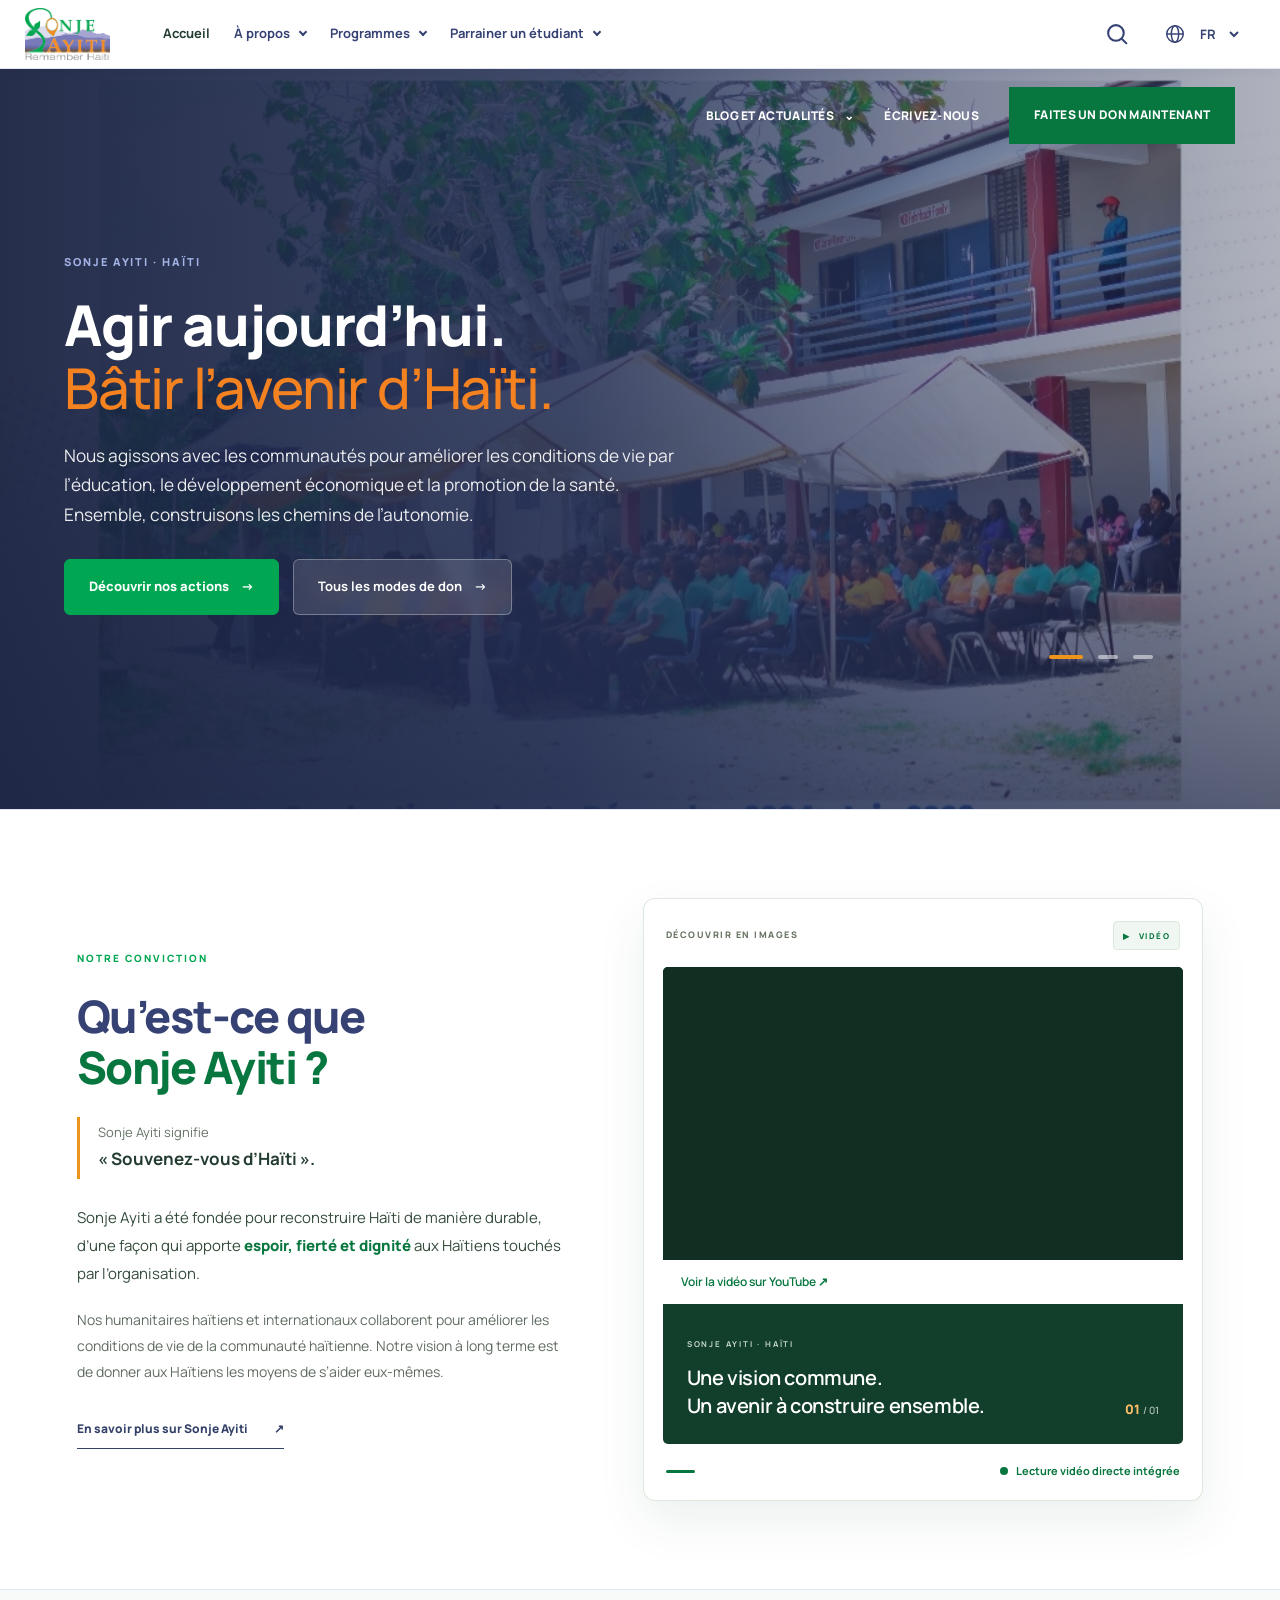
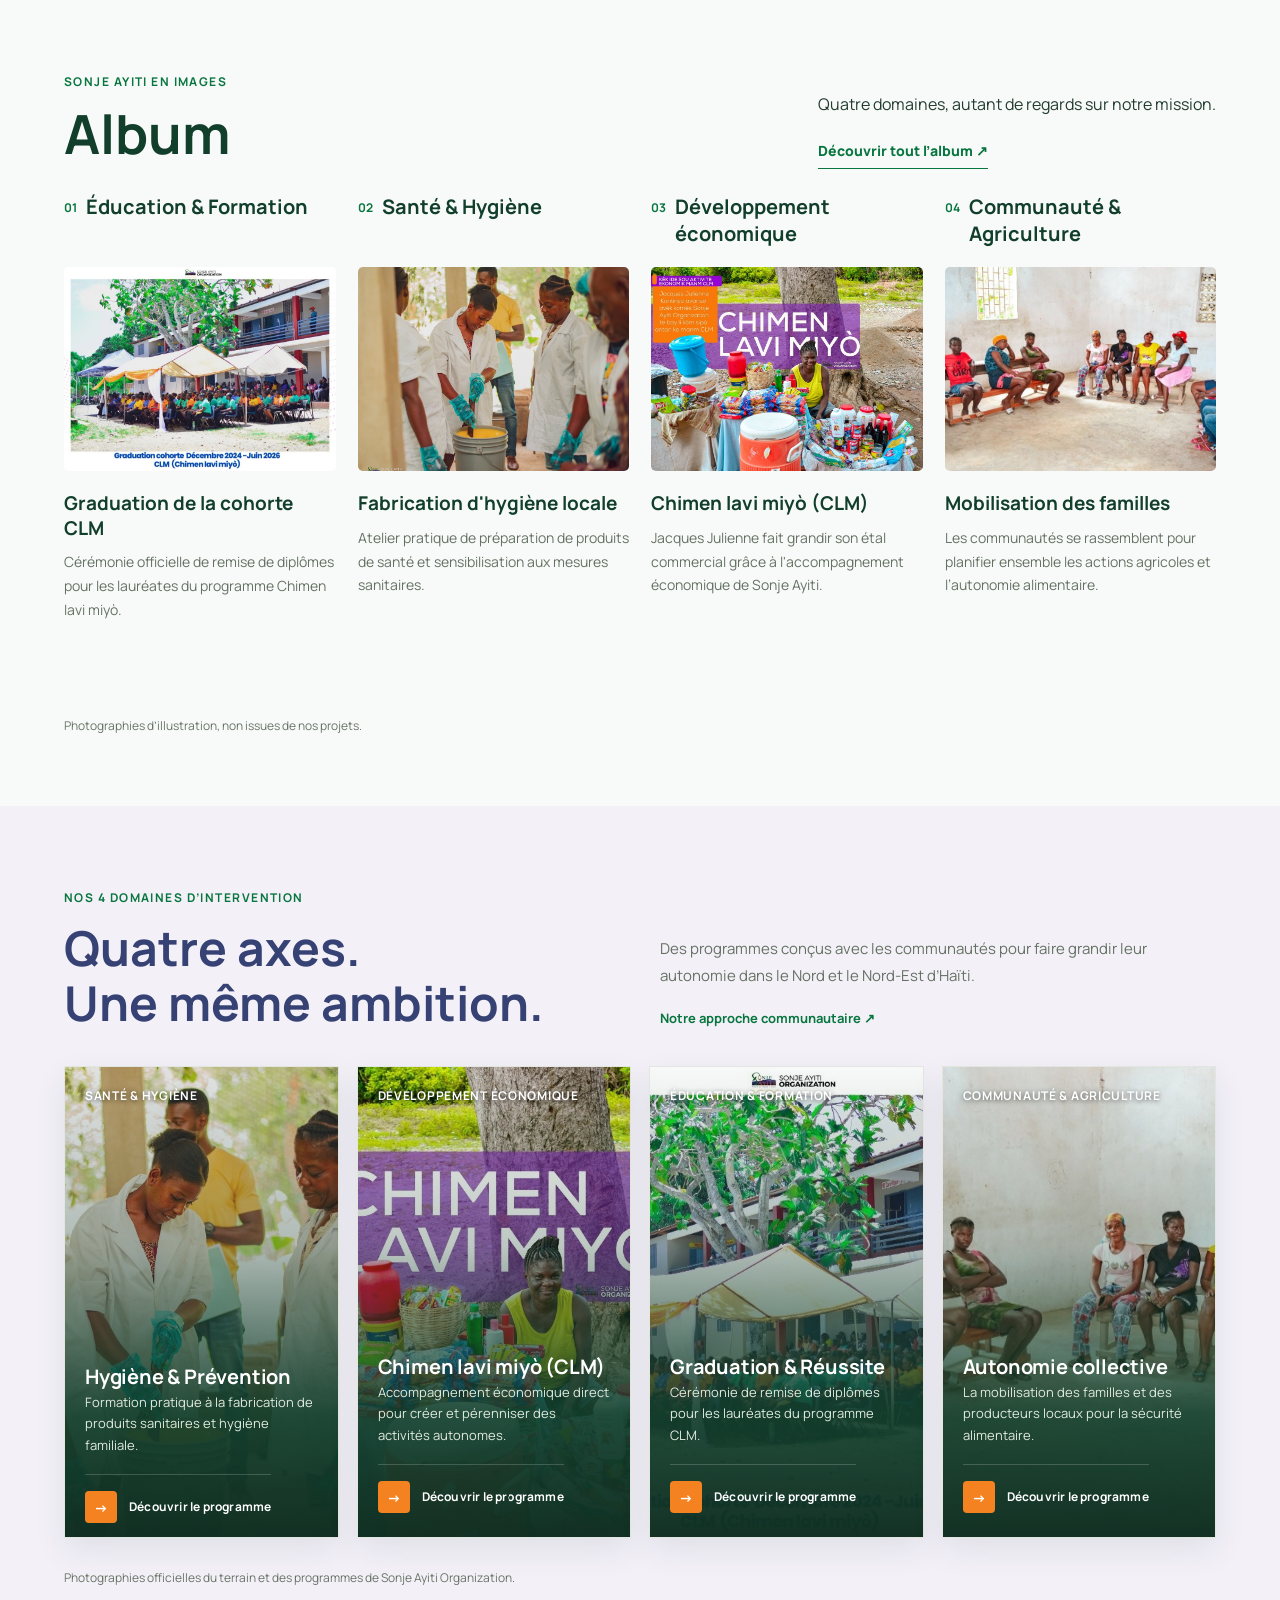
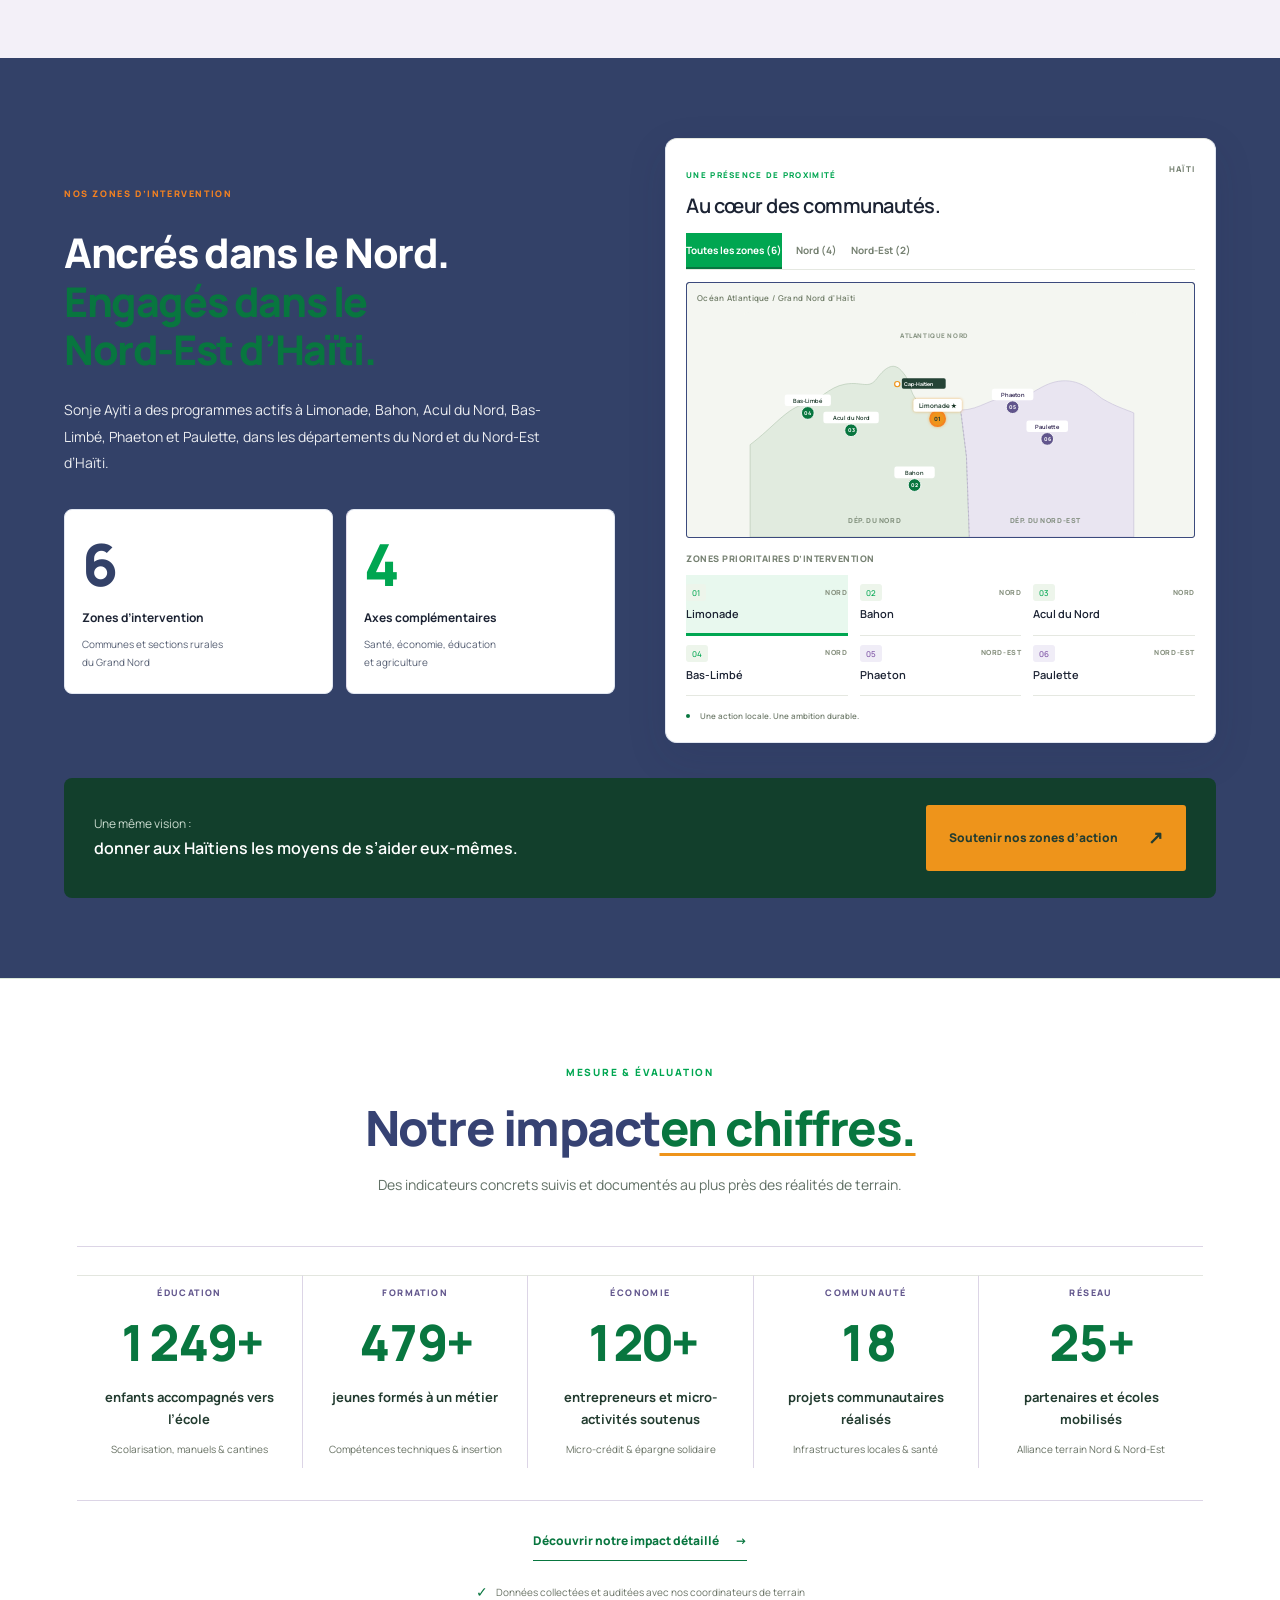
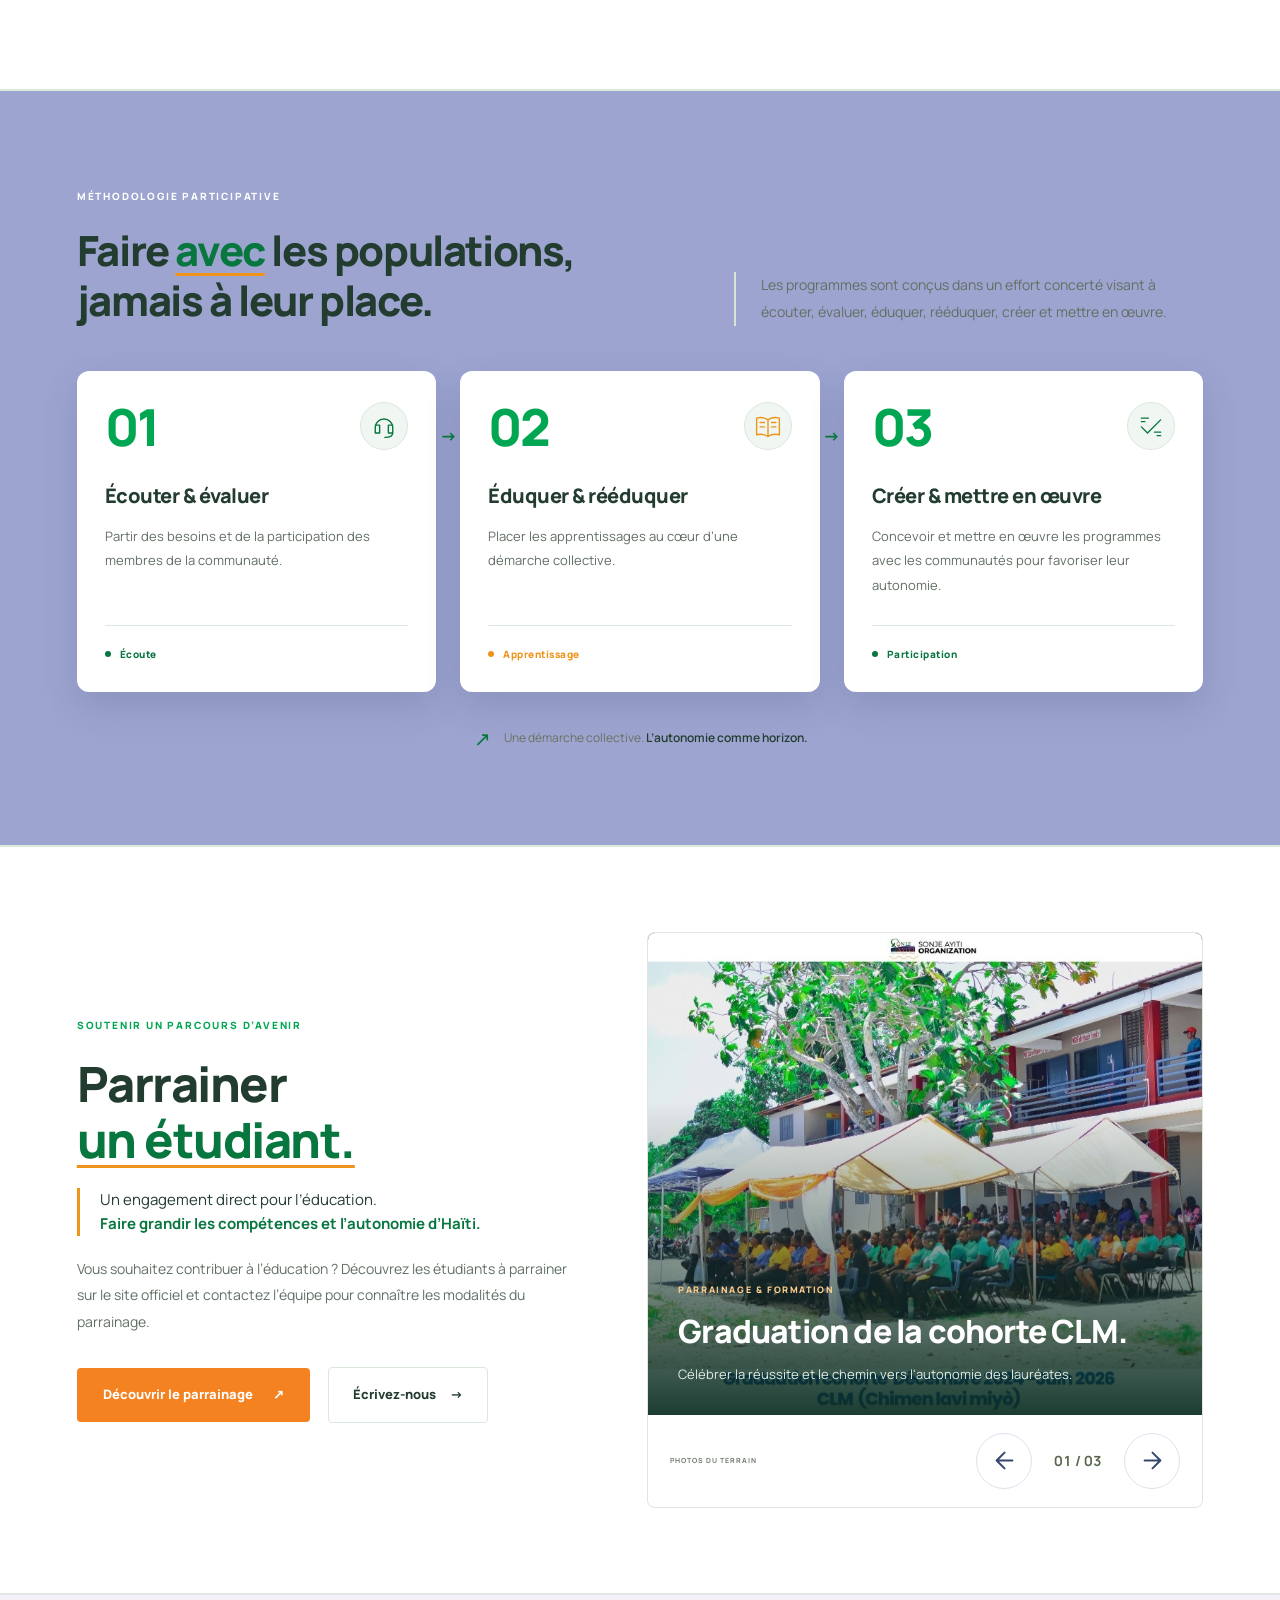
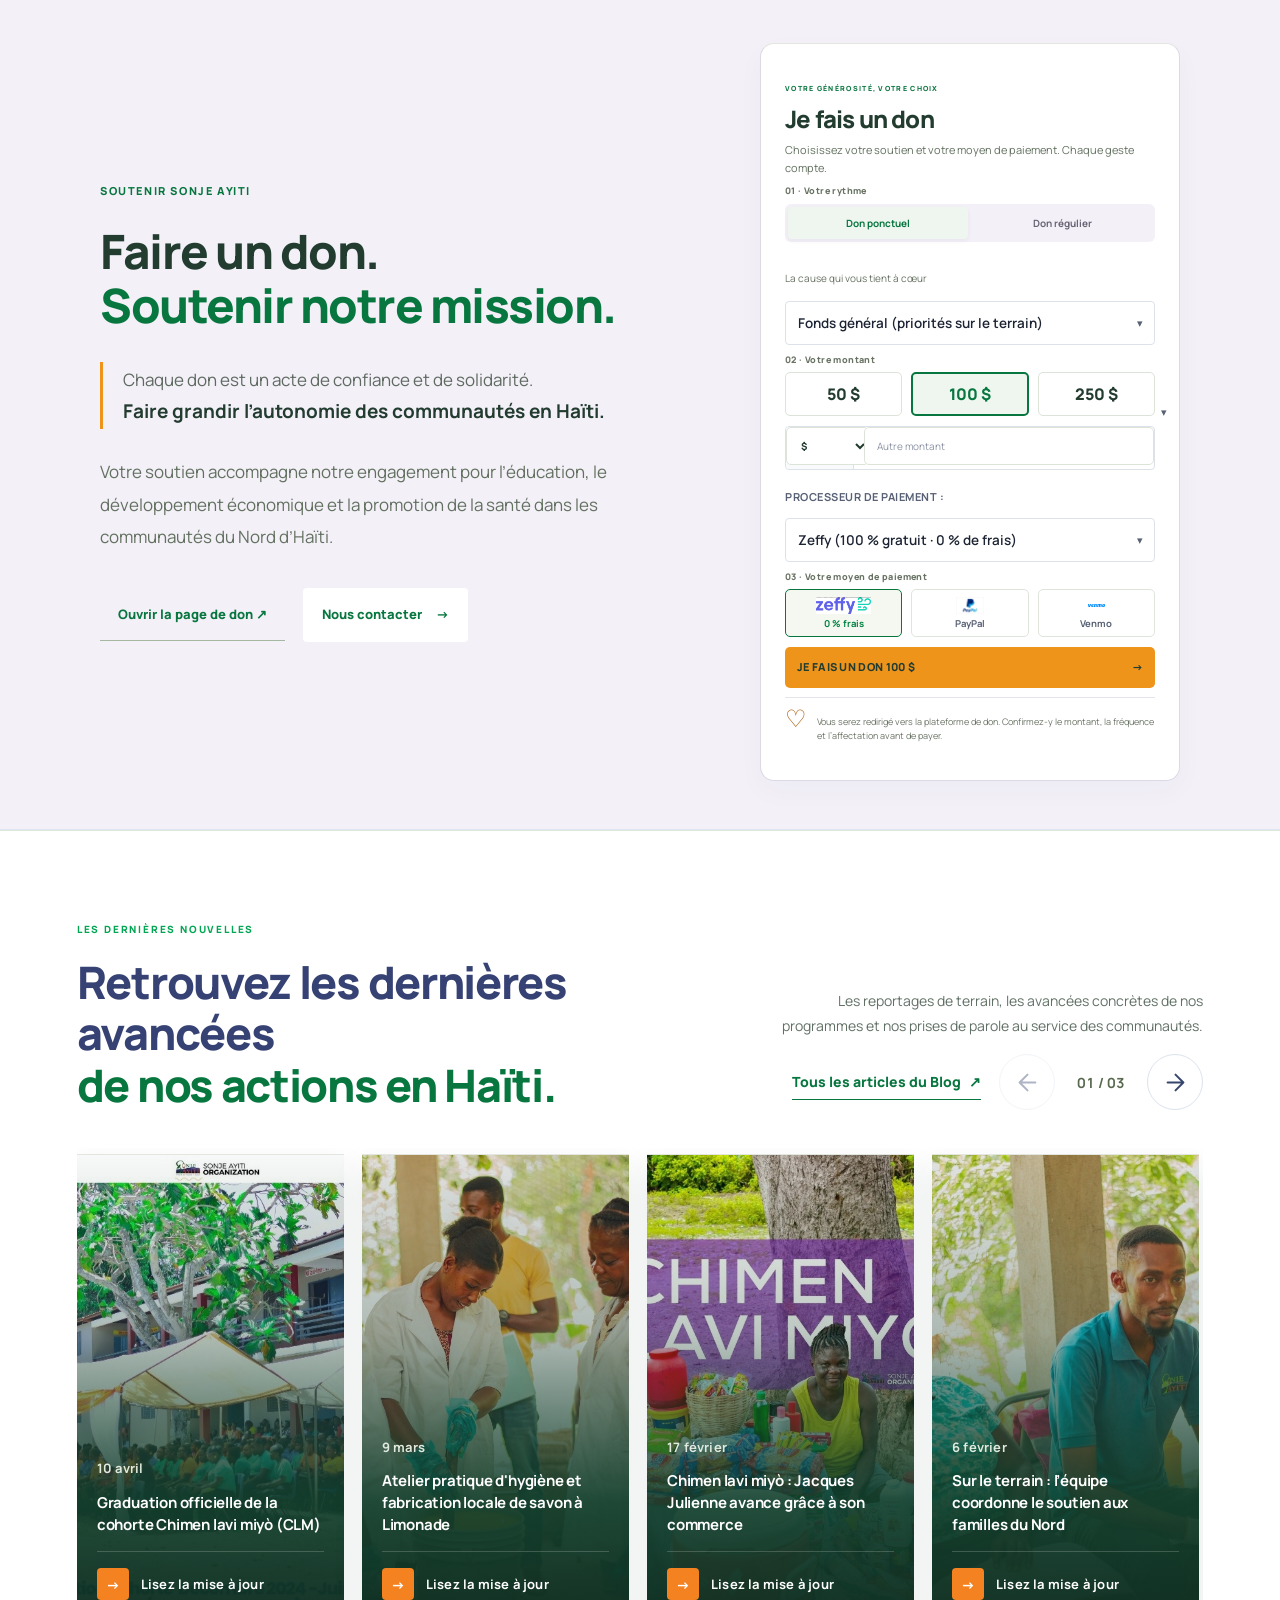
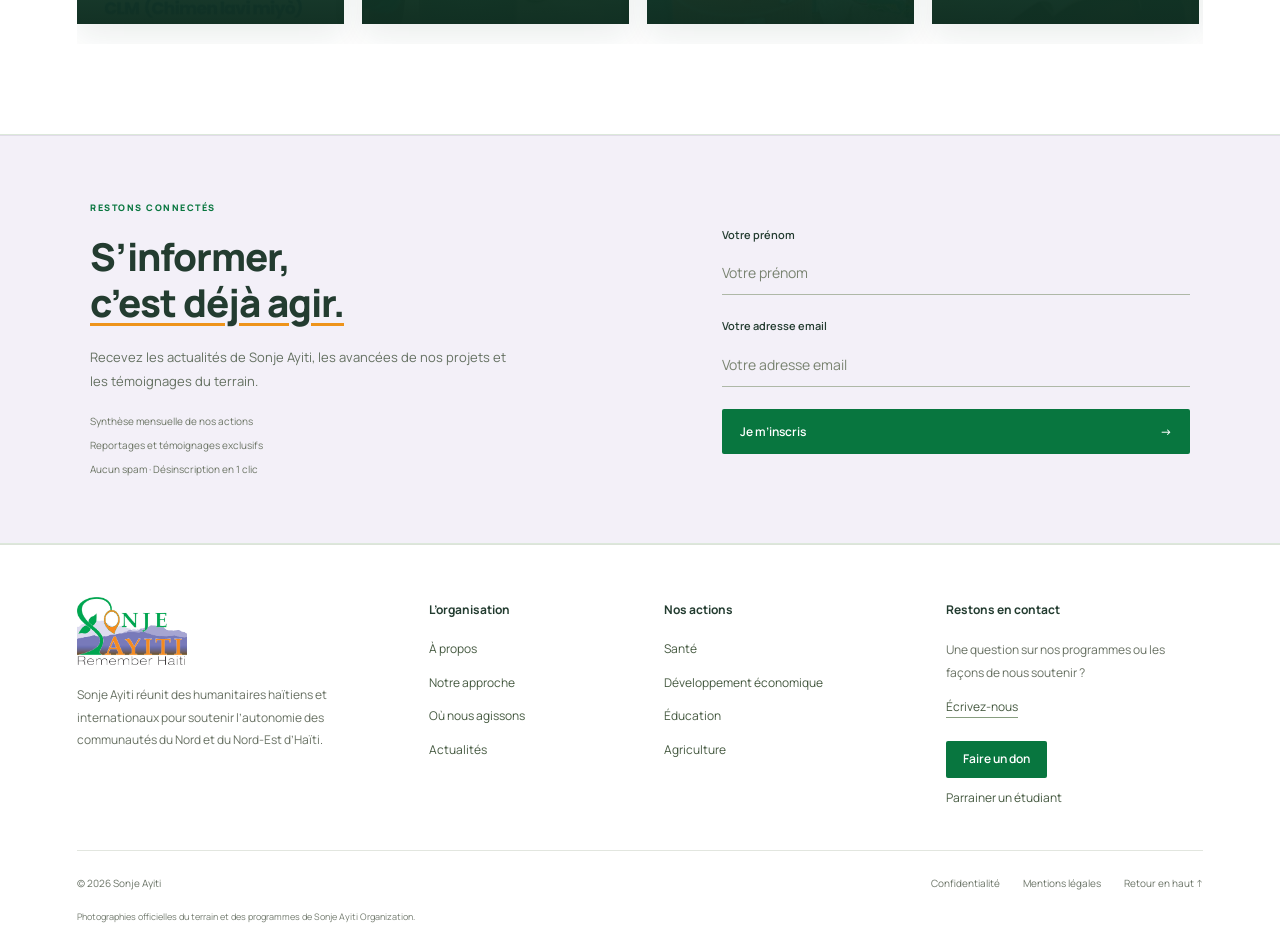
==== commit add4e54d: "Remplacement des images d'illustration par les photos officielles de terrain Sonje Ayiti et portrait" ====
--- a/index.html
+++ b/index.html
@@ -52,7 +52,7 @@
 <header class="site-header" id="site-header">
 <div class="header-container">
 <!-- Identité visuelle / Logo sur fond blanc -->
-<a aria-label="Sonje Ayiti, accueil" class="brand" href="#"><img alt="Sonje Ayiti — Remember Haiti" class="official-logo" decoding="async" height="446" src="assets/sonje-ayiti-logo-cropped-srgb.png" width="721"/></a>
+<a aria-label="Sonje Ayiti, accueil" class="brand" href="index.html" onclick="window.location.href='index.html'; window.location.reload(); return false;"><img alt="Sonje Ayiti — Remember Haiti" class="official-logo" decoding="async" height="446" src="assets/sonje-ayiti-logo-cropped-srgb.png" width="721"/></a>
 <!-- Bouton Menu Mobile (Hamburger accessible) -->
 <button aria-controls="navigation" aria-expanded="false" aria-label="Ouvrir le menu de navigation" class="menu-toggle" id="menu-toggle">
 <span class="bar bar-1"></span>
@@ -61,19 +61,19 @@
 </button>
 <!-- Navigation Principale -->
 <nav aria-label="Navigation principale" class="site-nav" id="navigation">
-<ul class="nav-list main-nav-clean"><li><details class="nav-dropdown minimal-dropdown"><summary aria-controls="minimal-menu-0">Maison<span aria-hidden="true" class="nav-chevron"></span></summary><div class="minimal-menu" id="minimal-menu-0"><a class="minimal-menu-feature" href="#accueil"><img alt="" loading="lazy" src="assets/hero-education.jpg"/><span>Notre engagement<span aria-hidden="true">→</span></span></a><a class="minimal-menu-feature" href="#impact"><img alt="" loading="lazy" src="assets/hero-haiti.jpg"/><span>Où nous agissons<span aria-hidden="true">→</span></span></a><div class="minimal-menu-links"><h3>DÉCOUVRIR SONJE AYITI</h3><a href="#accueil">Accueil<span aria-hidden="true">↗</span></a><a href="#apropos">Notre mission<span aria-hidden="true">↗</span></a><a href="#actualites">Nos actualités<span aria-hidden="true">↗</span></a></div></div></details></li><li><details class="nav-dropdown minimal-dropdown"><summary aria-controls="minimal-menu-1">À propos<span aria-hidden="true" class="nav-chevron"></span></summary><div class="minimal-menu" id="minimal-menu-1"><a class="minimal-menu-feature" href="#apropos"><img alt="" loading="lazy" src="assets/hero-education.jpg"/><span>Qui sommes-nous ?<span aria-hidden="true">→</span></span></a><a class="minimal-menu-feature" href="#approche"><img alt="" loading="lazy" src="assets/hero-haiti.jpg"/><span>Notre approche<span aria-hidden="true">→</span></span></a><div class="minimal-menu-links"><h3>L’ORGANISATION</h3><a href="#apropos">Notre conviction<span aria-hidden="true">↗</span></a><a href="#approche">Notre méthode<span aria-hidden="true">↗</span></a><a href="#impact">Zones d’intervention<span aria-hidden="true">↗</span></a><a href="contact.html">Nous contacter<span aria-hidden="true">↗</span></a></div></div></details></li><li><details class="nav-dropdown minimal-dropdown"><summary aria-controls="minimal-menu-2">Programmes<span aria-hidden="true" class="nav-chevron"></span></summary><div class="minimal-menu" id="minimal-menu-2"><a class="minimal-menu-feature" href="#programmes"><img alt="" loading="lazy" src="assets/hero-haiti.jpg"/><span>Nos quatre axes<span aria-hidden="true">→</span></span></a><a class="minimal-menu-feature" href="#mesure-impact"><img alt="" loading="lazy" src="assets/hero-education.jpg"/><span>Notre impact<span aria-hidden="true">→</span></span></a><div class="minimal-menu-links"><h3>NOS ACTIONS</h3><a href="#programmes">Tous nos programmes<span aria-hidden="true">↗</span></a><a href="#impact">Où nous agissons<span aria-hidden="true">↗</span></a><a href="#mesure-impact">Impact en chiffres<span aria-hidden="true">↗</span></a><a href="#don">Soutenir nos actions<span aria-hidden="true">↗</span></a></div></div></details></li><li><details class="nav-dropdown minimal-dropdown"><summary aria-controls="minimal-menu-3">Parrainer un étudiant<span aria-hidden="true" class="nav-chevron"></span></summary><div class="minimal-menu" id="minimal-menu-3"><a class="minimal-menu-feature" href="#parrainage"><img alt="" loading="lazy" src="assets/hero-education.jpg"/><span>Le parrainage<span aria-hidden="true">→</span></span></a><a class="minimal-menu-feature" href="#apropos"><img alt="" loading="lazy" src="assets/hero-haiti.jpg"/><span>Un engagement commun<span aria-hidden="true">→</span></span></a><div class="minimal-menu-links"><h3>SOUTENIR L’ÉDUCATION</h3><a href="#parrainage">Découvrir le parrainage<span aria-hidden="true">↗</span></a><a href="https://sonje-ayiti.org/sponsor/">Étudiants à parrainer<span aria-hidden="true">↗</span></a><a href="#don">Faire un don<span aria-hidden="true">↗</span></a><a href="contact.html">Écrivez-nous<span aria-hidden="true">↗</span></a></div></div></details></li></ul>
+<ul class="nav-list main-nav-clean"><li><a class="nav-link-direct" href="index.html" onclick="window.location.href='index.html'; window.location.reload(); return false;" title="Rafraîchir la page d’accueil">Accueil</a></li><li><details class="nav-dropdown minimal-dropdown"><summary aria-controls="minimal-menu-1">À propos<span aria-hidden="true" class="nav-chevron"></span></summary><div class="minimal-menu" id="minimal-menu-1"><a class="minimal-menu-feature" href="#apropos"><img alt="" loading="lazy" src="assets/hero-education.jpg"/><span>Qui sommes-nous ?<span aria-hidden="true">→</span></span></a><a class="minimal-menu-feature" href="#approche"><img alt="" loading="lazy" src="assets/hero-haiti.jpg"/><span>Notre approche<span aria-hidden="true">→</span></span></a><div class="minimal-menu-links"><h3>L’ORGANISATION</h3><a href="#apropos">Notre conviction<span aria-hidden="true">↗</span></a><a href="#approche">Notre méthode<span aria-hidden="true">↗</span></a><a href="#impact">Zones d’intervention<span aria-hidden="true">↗</span></a><a href="contact.html">Nous contacter<span aria-hidden="true">↗</span></a></div></div></details></li><li><details class="nav-dropdown minimal-dropdown"><summary aria-controls="minimal-menu-2">Programmes<span aria-hidden="true" class="nav-chevron"></span></summary><div class="minimal-menu" id="minimal-menu-2"><a class="minimal-menu-feature" href="#programmes"><img alt="" loading="lazy" src="assets/hero-haiti.jpg"/><span>Nos quatre axes<span aria-hidden="true">→</span></span></a><a class="minimal-menu-feature" href="#mesure-impact"><img alt="" loading="lazy" src="assets/hero-education.jpg"/><span>Notre impact<span aria-hidden="true">→</span></span></a><div class="minimal-menu-links"><h3>NOS ACTIONS</h3><a href="#programmes">Tous nos programmes<span aria-hidden="true">↗</span></a><a href="#impact">Où nous agissons<span aria-hidden="true">↗</span></a><a href="#mesure-impact">Impact en chiffres<span aria-hidden="true">↗</span></a><a href="#don">Soutenir nos actions<span aria-hidden="true">↗</span></a></div></div></details></li><li><details class="nav-dropdown minimal-dropdown"><summary aria-controls="minimal-menu-3">Parrainer un étudiant<span aria-hidden="true" class="nav-chevron"></span></summary><div class="minimal-menu" id="minimal-menu-3"><a class="minimal-menu-feature" href="parrainage.html"><img alt="" loading="lazy" src="assets/hero-education.jpg"/><span>Le parrainage<span aria-hidden="true">→</span></span></a><a class="minimal-menu-feature" href="#apropos"><img alt="" loading="lazy" src="assets/hero-haiti.jpg"/><span>Un engagement commun<span aria-hidden="true">→</span></span></a><div class="minimal-menu-links"><h3>SOUTENIR L’ÉDUCATION</h3><a href="parrainage.html">Découvrir le parrainage<span aria-hidden="true">↗</span></a><a href="parrainage.html">Étudiants à parrainer<span aria-hidden="true">↗</span></a><a href="#don">Faire un don<span aria-hidden="true">↗</span></a><a href="contact.html">Écrivez-nous<span aria-hidden="true">↗</span></a></div></div></details></li></ul>
 
 <div class="mobile-navigation"><ul class="mobile-navigation-list">
-<li><details class="mobile-submenu"><summary>Maison<span aria-hidden="true" class="mobile-submenu-chevron"></span></summary><div class="mobile-submenu-links"><div class="mobile-menu-photos"><a class="mobile-menu-photo" href="#accueil"><img alt="" decoding="async" height="360" loading="lazy" src="assets/hero-education.jpg" width="640"/><span class="mobile-menu-photo-caption">Notre engagement<span aria-hidden="true">→</span></span></a><a class="mobile-menu-photo" href="#impact"><img alt="" decoding="async" height="360" loading="lazy" src="assets/hero-haiti.jpg" width="640"/><span class="mobile-menu-photo-caption">Où nous agissons<span aria-hidden="true">→</span></span></a></div><p class="mobile-menu-kicker">Découvrir Sonje Ayiti</p><a href="#accueil">Accueil<span aria-hidden="true">↗</span></a><a href="#apropos">Notre mission<span aria-hidden="true">↗</span></a><a href="#actualites">Nos actualités<span aria-hidden="true">↗</span></a></div></details></li>
+<li><a class="mobile-nav-direct-reload" href="index.html" onclick="window.location.href='index.html'; window.location.reload(); return false;">Accueil<span aria-hidden="true">↻</span></a></li>
 <li><details class="mobile-submenu"><summary>À propos de nous<span aria-hidden="true" class="mobile-submenu-chevron"></span></summary><div class="mobile-submenu-links"><div class="mobile-menu-photos"><a class="mobile-menu-photo" href="#apropos"><img alt="" decoding="async" height="360" loading="lazy" src="assets/hero-haiti.jpg" width="640"/><span class="mobile-menu-photo-caption">Notre conviction<span aria-hidden="true">→</span></span></a><a class="mobile-menu-photo" href="#approche"><img alt="" decoding="async" height="360" loading="lazy" src="assets/axis-agriculture.jpg" width="640"/><span class="mobile-menu-photo-caption">Notre approche<span aria-hidden="true">→</span></span></a></div><p class="mobile-menu-kicker">L’organisation</p><a href="#apropos">Notre conviction<span aria-hidden="true">↗</span></a><a href="#approche">Notre méthode<span aria-hidden="true">↗</span></a></div></details></li>
 <li><details class="mobile-submenu"><summary>Blog et actualités<span aria-hidden="true" class="mobile-submenu-chevron"></span></summary><div class="mobile-submenu-links"><div class="mobile-menu-photos"><a class="mobile-menu-photo" href="#actualites"><img alt="" decoding="async" height="360" loading="lazy" src="assets/sponsor-students-group.jpg" width="640"/><span class="mobile-menu-photo-caption">Actualités<span aria-hidden="true">→</span></span></a><a class="mobile-menu-photo" href="album.html"><img alt="" decoding="async" height="360" loading="lazy" src="assets/hero-haiti.jpg" width="640"/><span class="mobile-menu-photo-caption">Album<span aria-hidden="true">→</span></span></a></div><p class="mobile-menu-kicker">Blog et actualités</p><a href="#actualites">Actualités<span aria-hidden="true">↗</span></a><a href="album.html">Album<span aria-hidden="true">↗</span></a></div></details></li>
 <li><details class="mobile-submenu"><summary>Notre approche<span aria-hidden="true" class="mobile-submenu-chevron"></span></summary><div class="mobile-submenu-links"><div class="mobile-menu-photos"><a class="mobile-menu-photo" href="#approche"><img alt="" decoding="async" height="360" loading="lazy" src="assets/axis-agriculture.jpg" width="640"/><span class="mobile-menu-photo-caption">Faire ensemble<span aria-hidden="true">→</span></span></a><a class="mobile-menu-photo" href="#impact"><img alt="" decoding="async" height="360" loading="lazy" src="assets/hero-haiti.jpg" width="640"/><span class="mobile-menu-photo-caption">Nos zones d’action<span aria-hidden="true">→</span></span></a></div><p class="mobile-menu-kicker">Notre démarche</p><a href="#approche">Notre démarche participative<span aria-hidden="true">↗</span></a><a href="#impact">Nos zones d’action<span aria-hidden="true">↗</span></a></div></details></li>
 <li><details class="mobile-submenu"><summary>Nos programmes<span aria-hidden="true" class="mobile-submenu-chevron"></span></summary><div class="mobile-submenu-links"><div class="mobile-menu-photos"><a class="mobile-menu-photo" href="#programmes"><img alt="" decoding="async" height="360" loading="lazy" src="assets/axis-education.jpg" width="640"/><span class="mobile-menu-photo-caption">Nos quatre axes<span aria-hidden="true">→</span></span></a><a class="mobile-menu-photo" href="#mesure-impact"><img alt="" decoding="async" height="360" loading="lazy" src="assets/axis-sante.jpg" width="640"/><span class="mobile-menu-photo-caption">Notre impact<span aria-hidden="true">→</span></span></a></div><p class="mobile-menu-kicker">Nos actions</p><a href="#programmes">Nos quatre domaines d’intervention<span aria-hidden="true">↗</span></a><a href="https://sonje-ayiti.org/campaigns/">Explorer les programmes<span aria-hidden="true">↗</span></a></div></details></li>
 <li><details class="mobile-submenu"><summary>Nos zones d’intervention<span aria-hidden="true" class="mobile-submenu-chevron"></span></summary><div class="mobile-submenu-links"><div class="mobile-menu-photos"><a class="mobile-menu-photo" href="#impact"><img alt="" decoding="async" height="360" loading="lazy" src="assets/hero-haiti.jpg" width="640"/><span class="mobile-menu-photo-caption">Le Grand Nord<span aria-hidden="true">→</span></span></a><a class="mobile-menu-photo" href="#don"><img alt="" decoding="async" height="360" loading="lazy" src="assets/axis-agriculture.jpg" width="640"/><span class="mobile-menu-photo-caption">Soutenir nos actions<span aria-hidden="true">→</span></span></a></div><p class="mobile-menu-kicker">Notre présence</p><a href="#impact">Nord et Nord-Est d’Haïti<span aria-hidden="true">↗</span></a><a href="#don">Soutenir nos zones d’action<span aria-hidden="true">↗</span></a></div></details></li>
 <li><details class="mobile-submenu"><summary>Notre impact<span aria-hidden="true" class="mobile-submenu-chevron"></span></summary><div class="mobile-submenu-links"><div class="mobile-menu-photos"><a class="mobile-menu-photo" href="#mesure-impact"><img alt="" decoding="async" height="360" loading="lazy" src="assets/axis-economie.jpg" width="640"/><span class="mobile-menu-photo-caption">Notre impact<span aria-hidden="true">→</span></span></a><a class="mobile-menu-photo" href="#programmes"><img alt="" decoding="async" height="360" loading="lazy" src="assets/axis-education.jpg" width="640"/><span class="mobile-menu-photo-caption">Nos programmes<span aria-hidden="true">→</span></span></a></div><p class="mobile-menu-kicker">Une ambition commune</p><a href="#mesure-impact">Notre impact en chiffres<span aria-hidden="true">↗</span></a><a href="https://sonje-ayiti.org/about/">En savoir plus<span aria-hidden="true">↗</span></a></div></details></li>
-<li><details class="mobile-submenu"><summary>Parrainer un étudiant<span aria-hidden="true" class="mobile-submenu-chevron"></span></summary><div class="mobile-submenu-links"><div class="mobile-menu-photos"><a class="mobile-menu-photo" href="#parrainage"><img alt="" decoding="async" height="360" loading="lazy" src="assets/sponsor-student-woman.jpg" width="640"/><span class="mobile-menu-photo-caption">Le parrainage<span aria-hidden="true">→</span></span></a><a class="mobile-menu-photo" href="https://sonje-ayiti.org/sponsor/"><img alt="" decoding="async" height="360" loading="lazy" src="assets/sponsor-student-man.jpg" width="640"/><span class="mobile-menu-photo-caption">Les étudiants<span aria-hidden="true">→</span></span></a></div><p class="mobile-menu-kicker">Soutenir l’éducation</p><a href="#parrainage">Découvrir le parrainage<span aria-hidden="true">↗</span></a><a href="https://sonje-ayiti.org/sponsor/">Étudiants à parrainer<span aria-hidden="true">↗</span></a><a href="contact.html">Contacter l’équipe<span aria-hidden="true">↗</span></a></div></details></li>
+<li><details class="mobile-submenu"><summary>Parrainer un étudiant<span aria-hidden="true" class="mobile-submenu-chevron"></span></summary><div class="mobile-submenu-links"><div class="mobile-menu-photos"><a class="mobile-menu-photo" href="parrainage.html"><img alt="" decoding="async" height="360" loading="lazy" src="assets/sponsor-student-woman.jpg" width="640"/><span class="mobile-menu-photo-caption">Le parrainage<span aria-hidden="true">→</span></span></a><a class="mobile-menu-photo" href="parrainage.html"><img alt="" decoding="async" height="360" loading="lazy" src="assets/sponsor-student-man.jpg" width="640"/><span class="mobile-menu-photo-caption">Les étudiants<span aria-hidden="true">→</span></span></a></div><p class="mobile-menu-kicker">Soutenir l’éducation</p><a href="parrainage.html">Découvrir le parrainage<span aria-hidden="true">↗</span></a><a href="parrainage.html">Étudiants à parrainer<span aria-hidden="true">↗</span></a><a href="contact.html">Contacter l’équipe<span aria-hidden="true">↗</span></a></div></details></li>
 <li><a href="contact.html">Contact<span aria-hidden="true">↗</span></a></li>
-</ul><a class="mobile-navigation-donate" href="#don">Faites un don maintenant</a></div>
+</ul><a class="mobile-navigation-donate" href="don.html">Faites un don maintenant</a></div>
 </nav>
 <!-- Bouton d'action Don En-tête -->
 <div class="nav-tools"><button aria-controls="site-search" aria-expanded="false" aria-label="Rechercher dans le site" class="nav-search-toggle"><svg aria-hidden="true" fill="none" height="25" stroke="currentColor" stroke-width="2" viewbox="0 0 24 24" width="25"><circle cx="10.5" cy="10.5" r="7.5"></circle><path d="m16 16 5 5"></path></svg></button><label class="nav-language language-switch"><svg aria-hidden="true" fill="none" height="22" stroke="currentColor" stroke-width="1.6" viewbox="0 0 24 24" width="22"><circle cx="12" cy="12" r="9"></circle><ellipse cx="12" cy="12" rx="4" ry="9"></ellipse><path d="M3 12h18"></path></svg><select aria-label="Langue / Language / Idioma" id="site-language"><option value="fr">FR</option><option value="en">EN</option><option value="es">ES</option></select></label></div></div>
@@ -82,9 +82,9 @@
 <main id="main-content">
 <!-- HERO SECTION -->
 <section aria-labelledby="hero-title" class="hero-section cinematic-hero" id="accueil">
-<img alt="Portrait souriant d’une enfant — photographie d’illustration" class="cinematic-photo hero-frame is-visible" fetchpriority="high" height="768" src="assets/hero-education.jpg" width="1376"/><img alt="Une famille — photographie d’illustration" aria-hidden="true" class="cinematic-photo hero-frame" decoding="async" src="assets/donation-haiti-portrait.jpg"/><img alt="Des jeunes et leurs cahiers dans un paysage rural — illustration" aria-hidden="true" class="cinematic-photo hero-frame" decoding="async" src="assets/hero-haiti.jpg"/>
+<img alt="Graduation officielle de la cohorte CLM Chimen lavi miyò — Sonje Ayiti Organization" class="cinematic-photo hero-frame is-visible" fetchpriority="high" height="768" src="assets/sonje-education-graduation.jpg" width="1376"/><img alt="Assemblée et rassemblement communautaire des femmes accompagnées par Sonje Ayiti" aria-hidden="true" class="cinematic-photo hero-frame" decoding="async" src="assets/sonje-communaute-reunion.jpg"/><img alt="Coordination de terrain et formation participative de proximité — Sonje Ayiti" aria-hidden="true" class="cinematic-photo hero-frame" decoding="async" src="assets/sonje-approche-terrain.jpg"/>
 <div aria-hidden="true" class="cinematic-shade"></div>
-<nav aria-label="Liens d’engagement" class="hero-quicklinks"><details class="desktop-blog-menu"><summary>Blog et actualités<span aria-hidden="true">⌄</span></summary><div class="desktop-blog-panel"><a href="blog.html"><span>Actualités <span aria-hidden="true">↗</span></span></a><a href="album.html"><span>Album <span aria-hidden="true">↗</span></span></a></div></details><a href="contact.html">Écrivez-nous</a><a class="hero-donate-link" href="#don">Faites un don maintenant</a></nav>
+<nav aria-label="Liens d’engagement" class="hero-quicklinks"><details class="desktop-blog-menu"><summary>Blog et actualités<span aria-hidden="true">⌄</span></summary><div class="desktop-blog-panel"><a href="blog.html"><span>Actualités <span aria-hidden="true">↗</span></span></a><a href="album.html"><span>Album <span aria-hidden="true">↗</span></span></a></div></details><a href="contact.html">Écrivez-nous</a><a class="hero-donate-link" href="don.html">Faites un don maintenant</a></nav>
 <div class="hero-shell">
 <div class="cinematic-content">
 <div class="cinematic-kicker"><span aria-hidden="true"></span>SONJE AYITI · HAÏTI</div>
@@ -127,10 +127,158 @@
 </div>
 </div>
 </section>
-<!-- Album photo -->
-<section class="photo-album" id="album" aria-labelledby="album-title"><div class="album-inner"><div class="album-heading"><div><p class="album-eyebrow">SONJE AYITI EN IMAGES</p><h2 id="album-title">Album</h2></div><div><p>Quatre domaines, autant de regards sur notre mission.</p><a class="album-see-all" href="album.html">Découvrir tout l’album ↗</a></div></div><div class="album-categories-grid"><article aria-labelledby="album-education-title" aria-roledescription="carrousel" class="album-category-panel"><div class="album-category-heading"><span>01</span><h3 id="album-education-title">Éducation</h3></div><div aria-label="Photos : Éducation. Utilisez les flèches gauche et droite." class="album-stage" id="album-education-slides" tabindex="0"><figure aria-label="1 sur 3" aria-roledescription="diapositive" class="album-slide" role="group"><img alt="Apprendre et grandir — photographie d’illustration" loading="lazy" src="assets/axis-education.jpg"/><figcaption><h4>Apprendre et grandir</h4><p>L’éducation ouvre des chemins vers l’autonomie.</p></figcaption></figure><figure aria-label="2 sur 3" aria-roledescription="diapositive" class="album-slide" hidden="" role="group"><img alt="Avancer ensemble — photographie d’illustration" loading="lazy" src="assets/sponsor-students-group.jpg"/><figcaption><h4>Avancer ensemble</h4><p>Les apprentissages se construisent aussi dans le partage.</p></figcaption></figure><figure aria-label="3 sur 3" aria-roledescription="diapositive" class="album-slide" hidden="" role="group"><img alt="Construire son avenir — photographie d’illustration" loading="lazy" src="assets/sponsor-student-woman.jpg"/><figcaption><h4>Construire son avenir</h4><p>Le parrainage permet de soutenir un parcours d’études.</p></figcaption></figure><div class="album-controls" hidden=""><button aria-controls="album-education-slides" aria-label="Photo précédente — Éducation" class="carousel-arrow album-prev" type="button"><svg aria-hidden="true" fill="none" height="27" stroke="currentColor" stroke-linecap="round" stroke-linejoin="round" stroke-width="1.8" viewBox="0 0 24 24" width="27"><path d="M19 12H5m7-7-7 7 7 7"></path></svg></button><span aria-atomic="true" aria-live="polite" class="album-position">01 / 03</span><button aria-controls="album-education-slides" aria-label="Photo suivante — Éducation" class="carousel-arrow album-next" type="button"><svg aria-hidden="true" fill="none" height="27" stroke="currentColor" stroke-linecap="round" stroke-linejoin="round" stroke-width="1.8" viewBox="0 0 24 24" width="27"><path d="M5 12h14m-7-7 7 7-7 7"></path></svg></button></div></div></article><article aria-labelledby="album-sante-title" aria-roledescription="carrousel" class="album-category-panel"><div class="album-category-heading"><span>02</span><h3 id="album-sante-title">Santé</h3></div><div aria-label="Photos : Santé. Utilisez les flèches gauche et droite." class="album-stage" id="album-sante-slides" tabindex="0"><figure aria-label="1 sur 3" aria-roledescription="diapositive" class="album-slide" role="group"><img alt="Prendre soin — photographie d’illustration" loading="lazy" src="assets/axis-sante.jpg"/><figcaption><h4>Prendre soin</h4><p>La santé est au cœur du bien-être des communautés.</p></figcaption></figure><figure aria-label="2 sur 3" aria-roledescription="diapositive" class="album-slide" hidden="" role="group"><img alt="Une présence de proximité — photographie d’illustration" loading="lazy" src="assets/sante-mobile.jpg"/><figcaption><h4>Une présence de proximité</h4><p>Aller à la rencontre des besoins des familles.</p></figcaption></figure><figure aria-label="3 sur 3" aria-roledescription="diapositive" class="album-slide" hidden="" role="group"><img alt="Accompagner les familles — photographie d’illustration" loading="lazy" src="assets/sante-maternite.jpg"/><figcaption><h4>Accompagner les familles</h4><p>La prévention et l’accompagnement participent à la promotion de la santé.</p></figcaption></figure><div class="album-controls" hidden=""><button aria-controls="album-sante-slides" aria-label="Photo précédente — Santé" class="carousel-arrow album-prev" type="button"><svg aria-hidden="true" fill="none" height="27" stroke="currentColor" stroke-linecap="round" stroke-linejoin="round" stroke-width="1.8" viewBox="0 0 24 24" width="27"><path d="M19 12H5m7-7-7 7 7 7"></path></svg></button><span aria-atomic="true" aria-live="polite" class="album-position">01 / 03</span><button aria-controls="album-sante-slides" aria-label="Photo suivante — Santé" class="carousel-arrow album-next" type="button"><svg aria-hidden="true" fill="none" height="27" stroke="currentColor" stroke-linecap="round" stroke-linejoin="round" stroke-width="1.8" viewBox="0 0 24 24" width="27"><path d="M5 12h14m-7-7 7 7-7 7"></path></svg></button></div></div></article><article aria-labelledby="album-economie-title" aria-roledescription="carrousel" class="album-category-panel"><div class="album-category-heading"><span>03</span><h3 id="album-economie-title">Développement économique</h3></div><div aria-label="Photos : Développement économique. Utilisez les flèches gauche et droite." class="album-stage" id="album-economie-slides" tabindex="0"><figure aria-label="1 sur 2" aria-roledescription="diapositive" class="album-slide" role="group"><img alt="Encourager les initiatives — photographie d’illustration" loading="lazy" src="assets/axis-economie.jpg"/><figcaption><h4>Encourager les initiatives</h4><p>Le développement économique accompagne l’autonomie des communautés.</p></figcaption></figure><figure aria-label="2 sur 2" aria-roledescription="diapositive" class="album-slide" hidden="" role="group"><img alt="La force du collectif — photographie d’illustration" loading="lazy" src="assets/economie-cooperative.jpg"/><figcaption><h4>La force du collectif</h4><p>Coopérer et partager les compétences pour ouvrir de nouvelles perspectives.</p></figcaption></figure><div class="album-controls" hidden=""><button aria-controls="album-economie-slides" aria-label="Photo précédente — Développement économique" class="carousel-arrow album-prev" type="button"><svg aria-hidden="true" fill="none" height="27" stroke="currentColor" stroke-linecap="round" stroke-linejoin="round" stroke-width="1.8" viewBox="0 0 24 24" width="27"><path d="M19 12H5m7-7-7 7 7 7"></path></svg></button><span aria-atomic="true" aria-live="polite" class="album-position">01 / 02</span><button aria-controls="album-economie-slides" aria-label="Photo suivante — Développement économique" class="carousel-arrow album-next" type="button"><svg aria-hidden="true" fill="none" height="27" stroke="currentColor" stroke-linecap="round" stroke-linejoin="round" stroke-width="1.8" viewBox="0 0 24 24" width="27"><path d="M5 12h14m-7-7 7 7-7 7"></path></svg></button></div></div></article><article aria-labelledby="album-agriculture-title" aria-roledescription="carrousel" class="album-category-panel"><div class="album-category-heading"><span>04</span><h3 id="album-agriculture-title">Agriculture</h3></div><div aria-label="Photos : Agriculture. Utilisez les flèches gauche et droite." class="album-stage" id="album-agriculture-slides" tabindex="0"><figure aria-label="1 sur 2" aria-roledescription="diapositive" class="album-slide" role="group"><img alt="Cultiver l’avenir — photographie d’illustration" loading="lazy" src="assets/axis-agriculture.jpg"/><figcaption><h4>Cultiver l’avenir</h4><p>La terre et les savoir-faire agricoles font partie des ressources des communautés.</p></figcaption></figure><figure aria-label="2 sur 2" aria-roledescription="diapositive" class="album-slide" hidden="" role="group"><img alt="Travailler ensemble — photographie d’illustration" loading="lazy" src="assets/agriculture-konbit.jpg"/><figcaption><h4>Travailler ensemble</h4><p>L’entraide nourrit une ambition collective et durable.</p></figcaption></figure><div class="album-controls" hidden=""><button aria-controls="album-agriculture-slides" aria-label="Photo précédente — Agriculture" class="carousel-arrow album-prev" type="button"><svg aria-hidden="true" fill="none" height="27" stroke="currentColor" stroke-linecap="round" stroke-linejoin="round" stroke-width="1.8" viewBox="0 0 24 24" width="27"><path d="M19 12H5m7-7-7 7 7 7"></path></svg></button><span aria-atomic="true" aria-live="polite" class="album-position">01 / 02</span><button aria-controls="album-agriculture-slides" aria-label="Photo suivante — Agriculture" class="carousel-arrow album-next" type="button"><svg aria-hidden="true" fill="none" height="27" stroke="currentColor" stroke-linecap="round" stroke-linejoin="round" stroke-width="1.8" viewBox="0 0 24 24" width="27"><path d="M5 12h14m-7-7 7 7-7 7"></path></svg></button></div></div></article></div><p class="album-illustration-note">Photographies d’illustration, non issues de nos projets.</p></div></section>
-<!-- SECTION NOS PROGRAMMES / LES 4 DOMAINES D'INTERVENTION (Design dans le style de Parrainage) -->
-<section aria-labelledby="programmes-title" class="programmes-catalogue" id="programmes"><div class="programmes-inner"><div class="programmes-heading"><div><p class="album-eyebrow">NOS 4 DOMAINES D’INTERVENTION</p><h2 id="programmes-title">Quatre axes.<br/>Une même ambition.</h2></div><div><p>Des programmes conçus avec les communautés pour faire grandir leur autonomie dans le Nord et le Nord-Est d’Haïti.</p><a href="#approche">Notre approche communautaire ↗</a></div></div><div class="programmes-grid"><article aria-labelledby="programme-sante-title" aria-roledescription="carrousel" class="album-category-panel programme-news-card"><div class="album-category-heading programme-category-label"><span>02</span><h3 id="programme-sante-title">Santé</h3></div><div aria-label="Photos : Santé. Utilisez les flèches gauche et droite." class="album-stage" id="programme-sante-slides" tabindex="0"><figure aria-label="1 sur 3" aria-roledescription="diapositive" class="album-slide programme-care-slide" role="group"><img alt="Prendre soin — photographie d’illustration" class="news-card-photo" loading="lazy" src="assets/axis-sante.jpg"/><div aria-hidden="true" class="news-card-gradient"></div><figcaption class="news-card-content"><h4 class="news-card-title">Prendre soin</h4><p class="programme-description">La santé est au cœur du bien-être des communautés.</p><a aria-label="Découvrir le programme : Santé" class="programme-card-link news-card-action" href="https://sonje-ayiti.org/campaigns/"><span aria-hidden="true" class="news-card-btn">→</span><span class="news-card-link-text">Découvrir le programme</span></a></figcaption></figure><figure aria-label="2 sur 3" aria-roledescription="diapositive" class="album-slide" hidden="" role="group"><img alt="Une présence de proximité — photographie d’illustration" class="news-card-photo" loading="lazy" src="assets/sante-mobile.jpg"/><div aria-hidden="true" class="news-card-gradient"></div><figcaption class="news-card-content"><h4 class="news-card-title">Une présence de proximité</h4><p class="programme-description">Aller à la rencontre des besoins des familles.</p><a aria-label="Découvrir le programme : Santé" class="programme-card-link news-card-action" href="https://sonje-ayiti.org/campaigns/"><span aria-hidden="true" class="news-card-btn">→</span><span class="news-card-link-text">Découvrir le programme</span></a></figcaption></figure><figure aria-label="3 sur 3" aria-roledescription="diapositive" class="album-slide" hidden="" role="group"><img alt="Accompagner les familles — photographie d’illustration" class="news-card-photo" loading="lazy" src="assets/sante-maternite.jpg"/><div aria-hidden="true" class="news-card-gradient"></div><figcaption class="news-card-content"><h4 class="news-card-title">Accompagner les familles</h4><p class="programme-description">La prévention et l’accompagnement participent à la promotion de la santé.</p><a aria-label="Découvrir le programme : Santé" class="programme-card-link news-card-action" href="https://sonje-ayiti.org/campaigns/"><span aria-hidden="true" class="news-card-btn">→</span><span class="news-card-link-text">Découvrir le programme</span></a></figcaption></figure><div class="album-controls" hidden=""><button aria-controls="programme-sante-slides" aria-label="Photo précédente — Santé" class="carousel-arrow album-prev" type="button"><svg aria-hidden="true" fill="none" height="27" stroke="currentColor" stroke-linecap="round" stroke-linejoin="round" stroke-width="1.8" viewBox="0 0 24 24" width="27"><path d="M19 12H5m7-7-7 7 7 7"></path></svg></button><span aria-atomic="true" aria-live="polite" class="album-position">01 / 03</span><button aria-controls="programme-sante-slides" aria-label="Photo suivante — Santé" class="carousel-arrow album-next" type="button"><svg aria-hidden="true" fill="none" height="27" stroke="currentColor" stroke-linecap="round" stroke-linejoin="round" stroke-width="1.8" viewBox="0 0 24 24" width="27"><path d="M5 12h14m-7-7 7 7-7 7"></path></svg></button></div></div></article><article aria-labelledby="programme-economie-title" aria-roledescription="carrousel" class="album-category-panel programme-news-card"><div class="album-category-heading programme-category-label"><span>03</span><h3 id="programme-economie-title">Développement économique</h3></div><div aria-label="Photos : Développement économique. Utilisez les flèches gauche et droite." class="album-stage" id="programme-economie-slides" tabindex="0"><figure aria-label="1 sur 2" aria-roledescription="diapositive" class="album-slide" role="group"><img alt="Encourager les initiatives — photographie d’illustration" class="news-card-photo" loading="lazy" src="assets/axis-economie.jpg"/><div aria-hidden="true" class="news-card-gradient"></div><figcaption class="news-card-content"><h4 class="news-card-title">Encourager les initiatives</h4><p class="programme-description">Le développement économique accompagne l’autonomie des communautés.</p><a aria-label="Découvrir le programme : Développement économique" class="programme-card-link news-card-action" href="https://sonje-ayiti.org/campaigns/"><span aria-hidden="true" class="news-card-btn">→</span><span class="news-card-link-text">Découvrir le programme</span></a></figcaption></figure><figure aria-label="2 sur 2" aria-roledescription="diapositive" class="album-slide" hidden="" role="group"><img alt="La force du collectif — photographie d’illustration" class="news-card-photo" loading="lazy" src="assets/economie-cooperative.jpg"/><div aria-hidden="true" class="news-card-gradient"></div><figcaption class="news-card-content"><h4 class="news-card-title">La force du collectif</h4><p class="programme-description">Coopérer et partager les compétences pour ouvrir de nouvelles perspectives.</p><a aria-label="Découvrir le programme : Développement économique" class="programme-card-link news-card-action" href="https://sonje-ayiti.org/campaigns/"><span aria-hidden="true" class="news-card-btn">→</span><span class="news-card-link-text">Découvrir le programme</span></a></figcaption></figure><div class="album-controls" hidden=""><button aria-controls="programme-economie-slides" aria-label="Photo précédente — Développement économique" class="carousel-arrow album-prev" type="button"><svg aria-hidden="true" fill="none" height="27" stroke="currentColor" stroke-linecap="round" stroke-linejoin="round" stroke-width="1.8" viewBox="0 0 24 24" width="27"><path d="M19 12H5m7-7-7 7 7 7"></path></svg></button><span aria-atomic="true" aria-live="polite" class="album-position">01 / 02</span><button aria-controls="programme-economie-slides" aria-label="Photo suivante — Développement économique" class="carousel-arrow album-next" type="button"><svg aria-hidden="true" fill="none" height="27" stroke="currentColor" stroke-linecap="round" stroke-linejoin="round" stroke-width="1.8" viewBox="0 0 24 24" width="27"><path d="M5 12h14m-7-7 7 7-7 7"></path></svg></button></div></div></article><article aria-labelledby="programme-education-title" aria-roledescription="carrousel" class="album-category-panel programme-news-card"><div class="album-category-heading programme-category-label"><span>01</span><h3 id="programme-education-title">Éducation</h3></div><div aria-label="Photos : Éducation. Utilisez les flèches gauche et droite." class="album-stage" id="programme-education-slides" tabindex="0"><figure aria-label="1 sur 3" aria-roledescription="diapositive" class="album-slide" role="group"><img alt="Apprendre et grandir — photographie d’illustration" class="news-card-photo" loading="lazy" src="assets/axis-education.jpg"/><div aria-hidden="true" class="news-card-gradient"></div><figcaption class="news-card-content"><h4 class="news-card-title">Apprendre et grandir</h4><p class="programme-description">L’éducation ouvre des chemins vers l’autonomie.</p><a aria-label="Découvrir le programme : Éducation" class="programme-card-link news-card-action" href="https://sonje-ayiti.org/campaigns/"><span aria-hidden="true" class="news-card-btn">→</span><span class="news-card-link-text">Découvrir le programme</span></a></figcaption></figure><figure aria-label="2 sur 3" aria-roledescription="diapositive" class="album-slide" hidden="" role="group"><img alt="Avancer ensemble — photographie d’illustration" class="news-card-photo" loading="lazy" src="assets/sponsor-students-group.jpg"/><div aria-hidden="true" class="news-card-gradient"></div><figcaption class="news-card-content"><h4 class="news-card-title">Avancer ensemble</h4><p class="programme-description">Les apprentissages se construisent aussi dans le partage.</p><a aria-label="Découvrir le programme : Éducation" class="programme-card-link news-card-action" href="https://sonje-ayiti.org/campaigns/"><span aria-hidden="true" class="news-card-btn">→</span><span class="news-card-link-text">Découvrir le programme</span></a></figcaption></figure><figure aria-label="3 sur 3" aria-roledescription="diapositive" class="album-slide" hidden="" role="group"><img alt="Construire son avenir — photographie d’illustration" class="news-card-photo" loading="lazy" src="assets/sponsor-student-woman.jpg"/><div aria-hidden="true" class="news-card-gradient"></div><figcaption class="news-card-content"><h4 class="news-card-title">Construire son avenir</h4><p class="programme-description">Le parrainage permet de soutenir un parcours d’études.</p><a aria-label="Découvrir le programme : Éducation" class="programme-card-link news-card-action" href="https://sonje-ayiti.org/campaigns/"><span aria-hidden="true" class="news-card-btn">→</span><span class="news-card-link-text">Découvrir le programme</span></a></figcaption></figure><div class="album-controls" hidden=""><button aria-controls="programme-education-slides" aria-label="Photo précédente — Éducation" class="carousel-arrow album-prev" type="button"><svg aria-hidden="true" fill="none" height="27" stroke="currentColor" stroke-linecap="round" stroke-linejoin="round" stroke-width="1.8" viewBox="0 0 24 24" width="27"><path d="M19 12H5m7-7-7 7 7 7"></path></svg></button><span aria-atomic="true" aria-live="polite" class="album-position">01 / 03</span><button aria-controls="programme-education-slides" aria-label="Photo suivante — Éducation" class="carousel-arrow album-next" type="button"><svg aria-hidden="true" fill="none" height="27" stroke="currentColor" stroke-linecap="round" stroke-linejoin="round" stroke-width="1.8" viewBox="0 0 24 24" width="27"><path d="M5 12h14m-7-7 7 7-7 7"></path></svg></button></div></div></article><article aria-labelledby="programme-agriculture-title" aria-roledescription="carrousel" class="album-category-panel programme-news-card"><div class="album-category-heading programme-category-label"><span>04</span><h3 id="programme-agriculture-title">Agriculture</h3></div><div aria-label="Photos : Agriculture. Utilisez les flèches gauche et droite." class="album-stage" id="programme-agriculture-slides" tabindex="0"><figure aria-label="1 sur 2" aria-roledescription="diapositive" class="album-slide" role="group"><img alt="Cultiver l’avenir — photographie d’illustration" class="news-card-photo" loading="lazy" src="assets/axis-agriculture.jpg"/><div aria-hidden="true" class="news-card-gradient"></div><figcaption class="news-card-content"><h4 class="news-card-title">Cultiver l’avenir</h4><p class="programme-description">La terre et les savoir-faire agricoles font partie des ressources des communautés.</p><a aria-label="Découvrir le programme : Agriculture" class="programme-card-link news-card-action" href="https://sonje-ayiti.org/campaigns/"><span aria-hidden="true" class="news-card-btn">→</span><span class="news-card-link-text">Découvrir le programme</span></a></figcaption></figure><figure aria-label="2 sur 2" aria-roledescription="diapositive" class="album-slide" hidden="" role="group"><img alt="Travailler ensemble — photographie d’illustration" class="news-card-photo" loading="lazy" src="assets/agriculture-konbit.jpg"/><div aria-hidden="true" class="news-card-gradient"></div><figcaption class="news-card-content"><h4 class="news-card-title">Travailler ensemble</h4><p class="programme-description">L’entraide nourrit une ambition collective et durable.</p><a aria-label="Découvrir le programme : Agriculture" class="programme-card-link news-card-action" href="https://sonje-ayiti.org/campaigns/"><span aria-hidden="true" class="news-card-btn">→</span><span class="news-card-link-text">Découvrir le programme</span></a></figcaption></figure><div class="album-controls" hidden=""><button aria-controls="programme-agriculture-slides" aria-label="Photo précédente — Agriculture" class="carousel-arrow album-prev" type="button"><svg aria-hidden="true" fill="none" height="27" stroke="currentColor" stroke-linecap="round" stroke-linejoin="round" stroke-width="1.8" viewBox="0 0 24 24" width="27"><path d="M19 12H5m7-7-7 7 7 7"></path></svg></button><span aria-atomic="true" aria-live="polite" class="album-position">01 / 02</span><button aria-controls="programme-agriculture-slides" aria-label="Photo suivante — Agriculture" class="carousel-arrow album-next" type="button"><svg aria-hidden="true" fill="none" height="27" stroke="currentColor" stroke-linecap="round" stroke-linejoin="round" stroke-width="1.8" viewBox="0 0 24 24" width="27"><path d="M5 12h14m-7-7 7 7-7 7"></path></svg></button></div></div></article></div><p class="album-illustration-note">Photographies d’illustration.</p></div></section>
+
+<!-- Album photo : aperçu des quatre domaines -->
+<section class="photo-album" id="album" aria-labelledby="album-title"><div class="album-inner"><div class="album-heading"><div><p class="album-eyebrow">SONJE AYITI EN IMAGES</p><h2 id="album-title">Album</h2></div><div><p>Quatre domaines, autant de regards sur notre mission.</p><a class="album-see-all" href="album.html">Découvrir tout l’album ↗</a></div></div><div class="album-categories-grid"><article aria-labelledby="album-education-title" aria-roledescription="carrousel" class="album-category-panel">
+<div class="album-category-heading">
+<span>01</span>
+<h3 id="album-education-title">Éducation &amp; Formation</h3>
+</div>
+<div aria-label="Photos : Éducation. Utilisez les flèches gauche et droite." class="album-stage" id="album-education-slides" tabindex="0">
+<figure aria-label="1 sur 4" aria-roledescription="diapositive" class="album-slide" role="group">
+<img alt="Graduation officielle de la cohorte CLM — Sonje Ayiti Organization" loading="lazy" src="assets/sonje-education-graduation.jpg"/>
+<figcaption>
+<h4>Graduation de la cohorte CLM</h4>
+<p>Cérémonie officielle de remise de diplômes pour les lauréates du programme Chimen lavi miyò.</p>
+</figcaption>
+</figure>
+<figure aria-label="2 sur 4" aria-roledescription="diapositive" class="album-slide" hidden="" role="group">
+<img alt="Portrait officiel de Ketia — Cima School of Hope" loading="lazy" src="assets/eleve-ketia.jpg"/>
+<figcaption>
+<h4>Ketia — Cima School of Hope</h4>
+<p>Élève studieuse accompagnée dans son cursus scolaire grâce au parrainage.</p>
+</figcaption>
+</figure>
+<figure aria-label="3 sur 4" aria-roledescription="diapositive" class="album-slide" hidden="" role="group">
+<img alt="Portrait officiel de Lidisa — Cima School of Hope" loading="lazy" src="assets/eleve-lidisa.jpg"/>
+<figcaption>
+<h4>Lidisa — Cima School of Hope</h4>
+<p>Le parrainage scolaire offre un soutien éducatif continu pour grandir avec dignité.</p>
+</figcaption>
+</figure>
+<figure aria-label="4 sur 4" aria-roledescription="diapositive" class="album-slide" hidden="" role="group">
+<img alt="Portrait officiel de Fatson — Cima School of Hope" loading="lazy" src="assets/eleve-fatson.jpg"/>
+<figcaption>
+<h4>Fatson — Cima School of Hope</h4>
+<p>Chaque enfant parrainé bénéficie de l'accès aux manuels scolaires et à l'encadrement pédagogique.</p>
+</figcaption>
+</figure>
+<div class="album-controls" hidden="">
+<button aria-controls="album-education-slides" aria-label="Photo précédente — Éducation" class="carousel-arrow album-prev" type="button">
+<svg aria-hidden="true" fill="none" height="27" stroke="currentColor" stroke-linecap="round" stroke-linejoin="round" stroke-width="1.8" viewBox="0 0 24 24" width="27"><path d="M19 12H5m7-7-7 7 7 7"></path></svg>
+</button>
+<span aria-atomic="true" aria-live="polite" class="album-position">01 / 04</span>
+<button aria-controls="album-education-slides" aria-label="Photo suivante — Éducation" class="carousel-arrow album-next" type="button">
+<svg aria-hidden="true" fill="none" height="27" stroke="currentColor" stroke-linecap="round" stroke-linejoin="round" stroke-width="1.8" viewBox="0 0 24 24" width="27"><path d="M5 12h14m-7-7 7 7-7 7"></path></svg>
+</button>
+</div>
+</div>
+</article><article aria-labelledby="album-sante-title" aria-roledescription="carrousel" class="album-category-panel">
+<div class="album-category-heading">
+<span>02</span>
+<h3 id="album-sante-title">Santé &amp; Hygiène</h3>
+</div>
+<div aria-label="Photos : Santé. Utilisez les flèches gauche et droite." class="album-stage" id="album-sante-slides" tabindex="0">
+<figure aria-label="1 sur 3" aria-roledescription="diapositive" class="album-slide" role="group">
+<img alt="Atelier pratique et fabrication de produits d'hygiène — Sonje Ayiti" loading="lazy" src="assets/sonje-sante-formation.jpg"/>
+<figcaption>
+<h4>Fabrication d'hygiène locale</h4>
+<p>Atelier pratique de préparation de produits de santé et sensibilisation aux mesures sanitaires.</p>
+</figcaption>
+</figure>
+<figure aria-label="2 sur 3" aria-roledescription="diapositive" class="album-slide" hidden="" role="group">
+<img alt="Coordination de terrain et échange de proximité — Sonje Ayiti" loading="lazy" src="assets/sonje-approche-terrain.jpg"/>
+<figcaption>
+<h4>Une présence de proximité</h4>
+<p>Nos coordinateurs de terrain vont à la rencontre directe des familles et des villages isolés.</p>
+</figcaption>
+</figure>
+<figure aria-label="3 sur 3" aria-roledescription="diapositive" class="album-slide" hidden="" role="group">
+<img alt="Mobilisation communautaire des femmes — Sonje Ayiti" loading="lazy" src="assets/sonje-communaute-reunion.jpg"/>
+<figcaption>
+<h4>Santé communautaire</h4>
+<p>La prévention et la solidarité au cœur du bien-être des familles du Nord d'Haïti.</p>
+</figcaption>
+</figure>
+<div class="album-controls" hidden="">
+<button aria-controls="album-sante-slides" aria-label="Photo précédente — Santé" class="carousel-arrow album-prev" type="button">
+<svg aria-hidden="true" fill="none" height="27" stroke="currentColor" stroke-linecap="round" stroke-linejoin="round" stroke-width="1.8" viewBox="0 0 24 24" width="27"><path d="M19 12H5m7-7-7 7 7 7"></path></svg>
+</button>
+<span aria-atomic="true" aria-live="polite" class="album-position">01 / 03</span>
+<button aria-controls="album-sante-slides" aria-label="Photo suivante — Santé" class="carousel-arrow album-next" type="button">
+<svg aria-hidden="true" fill="none" height="27" stroke="currentColor" stroke-linecap="round" stroke-linejoin="round" stroke-width="1.8" viewBox="0 0 24 24" width="27"><path d="M5 12h14m-7-7 7 7-7 7"></path></svg>
+</button>
+</div>
+</div>
+</article><article aria-labelledby="album-economie-title" aria-roledescription="carrousel" class="album-category-panel">
+<div class="album-category-heading">
+<span>03</span>
+<h3 id="album-economie-title">Développement économique</h3>
+</div>
+<div aria-label="Photos : Développement économique. Utilisez les flèches gauche et droite." class="album-stage" id="album-economie-slides" tabindex="0">
+<figure aria-label="1 sur 3" aria-roledescription="diapositive" class="album-slide" role="group">
+<img alt="Jacques Julienne développe son commerce avec le soutien de Sonje Ayiti CLM" loading="lazy" src="assets/sonje-economie-commerce.jpg"/>
+<figcaption>
+<h4>Chimen lavi miyò (CLM)</h4>
+<p>Jacques Julienne fait grandir son étal commercial grâce à l'accompagnement économique de Sonje Ayiti.</p>
+</figcaption>
+</figure>
+<figure aria-label="2 sur 3" aria-roledescription="diapositive" class="album-slide" hidden="" role="group">
+<img alt="Rassemblement des femmes et épargne communautaire — Sonje Ayiti" loading="lazy" src="assets/sonje-communaute-reunion.jpg"/>
+<figcaption>
+<h4>La force du collectif</h4>
+<p>L’entraide et les groupes de micro-épargne renforcent l’autonomie économique durable des ménages.</p>
+</figcaption>
+</figure>
+<figure aria-label="3 sur 3" aria-roledescription="diapositive" class="album-slide" hidden="" role="group">
+<img alt="Encadrement et accompagnement de terrain — Sonje Ayiti" loading="lazy" src="assets/sonje-approche-terrain.jpg"/>
+<figcaption>
+<h4>Suivi et formation</h4>
+<p>Un accompagnement attentif pour pérenniser les micro-entreprises et initiatives locales.</p>
+</figcaption>
+</figure>
+<div class="album-controls" hidden="">
+<button aria-controls="album-economie-slides" aria-label="Photo précédente — Développement économique" class="carousel-arrow album-prev" type="button">
+<svg aria-hidden="true" fill="none" height="27" stroke="currentColor" stroke-linecap="round" stroke-linejoin="round" stroke-width="1.8" viewBox="0 0 24 24" width="27"><path d="M19 12H5m7-7-7 7 7 7"></path></svg>
+</button>
+<span aria-atomic="true" aria-live="polite" class="album-position">01 / 03</span>
+<button aria-controls="album-economie-slides" aria-label="Photo suivante — Développement économique" class="carousel-arrow album-next" type="button">
+<svg aria-hidden="true" fill="none" height="27" stroke="currentColor" stroke-linecap="round" stroke-linejoin="round" stroke-width="1.8" viewBox="0 0 24 24" width="27"><path d="M5 12h14m-7-7 7 7-7 7"></path></svg>
+</button>
+</div>
+</div>
+</article><article aria-labelledby="album-agriculture-title" aria-roledescription="carrousel" class="album-category-panel">
+<div class="album-category-heading">
+<span>04</span>
+<h3 id="album-agriculture-title">Communauté &amp; Agriculture</h3>
+</div>
+<div aria-label="Photos : Agriculture. Utilisez les flèches gauche et droite." class="album-stage" id="album-agriculture-slides" tabindex="0">
+<figure aria-label="1 sur 2" aria-roledescription="diapositive" class="album-slide" role="group">
+<img alt="Mobilisation communautaire et solidarité locale — Sonje Ayiti" loading="lazy" src="assets/sonje-communaute-reunion.jpg"/>
+<figcaption>
+<h4>Mobilisation des familles</h4>
+<p>Les communautés se rassemblent pour planifier ensemble les actions agricoles et l’autonomie alimentaire.</p>
+</figcaption>
+</figure>
+<figure aria-label="2 sur 2" aria-roledescription="diapositive" class="album-slide" hidden="" role="group">
+<img alt="Coordination de terrain avec les acteurs locaux — Sonje Ayiti" loading="lazy" src="assets/sonje-approche-terrain.jpg"/>
+<figcaption>
+<h4>Travailler ensemble</h4>
+<p>L’entraide et le partage d'expérience soutiennent le développement durable du Grand Nord.</p>
+</figcaption>
+</figure>
+<div class="album-controls" hidden="">
+<button aria-controls="album-agriculture-slides" aria-label="Photo précédente — Agriculture" class="carousel-arrow album-prev" type="button">
+<svg aria-hidden="true" fill="none" height="27" stroke="currentColor" stroke-linecap="round" stroke-linejoin="round" stroke-width="1.8" viewBox="0 0 24 24" width="27"><path d="M19 12H5m7-7-7 7 7 7"></path></svg>
+</button>
+<span aria-atomic="true" aria-live="polite" class="album-position">01 / 02</span>
+<button aria-controls="album-agriculture-slides" aria-label="Photo suivante — Agriculture" class="carousel-arrow album-next" type="button">
+<svg aria-hidden="true" fill="none" height="27" stroke="currentColor" stroke-linecap="round" stroke-linejoin="round" stroke-width="1.8" viewBox="0 0 24 24" width="27"><path d="M5 12h14m-7-7 7 7-7 7"></path></svg>
+</button>
+</div>
+</div>
+</article></div><p class="album-illustration-note">Photographies d’illustration, non issues de nos projets.</p></div></section>
+<section aria-labelledby="programmes-title" class="programmes-catalogue" id="programmes"><div class="programmes-inner"><div class="programmes-heading"><div><p class="album-eyebrow">NOS 4 DOMAINES D’INTERVENTION</p><h2 id="programmes-title">Quatre axes.<br/>Une même ambition.</h2></div><div><p>Des programmes conçus avec les communautés pour faire grandir leur autonomie dans le Nord et le Nord-Est d’Haïti.</p><a href="#approche">Notre approche communautaire ↗</a></div></div><div class="programmes-grid"><article aria-labelledby="programme-sante-title" aria-roledescription="carrousel" class="album-category-panel programme-news-card"><div class="album-category-heading programme-category-label"><span>02</span><h3 id="programme-sante-title">Santé &amp; Hygiène</h3></div><div aria-label="Photos : Santé. Utilisez les flèches gauche et droite." class="album-stage" id="programme-sante-slides" tabindex="0"><figure aria-label="1 sur 3" aria-roledescription="diapositive" class="album-slide programme-care-slide" role="group"><img alt="Atelier pratique et formation aux règles d’hygiène et fabrication de savon — Sonje Ayiti Organization" class="news-card-photo" loading="lazy" src="assets/sonje-sante-formation.jpg"/><div aria-hidden="true" class="news-card-gradient"></div><figcaption class="news-card-content"><h4 class="news-card-title">Hygiène &amp; Prévention</h4><p class="programme-description">Formation pratique à la fabrication de produits sanitaires et hygiène familiale.</p><a aria-label="Découvrir le programme : Santé" class="programme-card-link news-card-action" href="https://sonje-ayiti.org/campaigns/"><span aria-hidden="true" class="news-card-btn">→</span><span class="news-card-link-text">Découvrir le programme</span></a></figcaption></figure><figure aria-label="2 sur 3" aria-roledescription="diapositive" class="album-slide" hidden="" role="group"><img alt="Présence de proximité et écoute de terrain — Sonje Ayiti" class="news-card-photo" loading="lazy" src="assets/sonje-approche-terrain.jpg"/><div aria-hidden="true" class="news-card-gradient"></div><figcaption class="news-card-content"><h4 class="news-card-title">Une présence de proximité</h4><p class="programme-description">Aller à la rencontre des besoins concrets des familles.</p><a aria-label="Découvrir le programme : Santé" class="programme-card-link news-card-action" href="https://sonje-ayiti.org/campaigns/"><span aria-hidden="true" class="news-card-btn">→</span><span class="news-card-link-text">Découvrir le programme</span></a></figcaption></figure><figure aria-label="3 sur 3" aria-roledescription="diapositive" class="album-slide" hidden="" role="group"><img alt="Rassemblement solidaire des femmes de la communauté — Sonje Ayiti" class="news-card-photo" loading="lazy" src="assets/sonje-communaute-reunion.jpg"/><div aria-hidden="true" class="news-card-gradient"></div><figcaption class="news-card-content"><h4 class="news-card-title">Santé communautaire</h4><p class="programme-description">La prévention et la solidarité au cœur du bien-être collectif.</p><a aria-label="Découvrir le programme : Santé" class="programme-card-link news-card-action" href="https://sonje-ayiti.org/campaigns/"><span aria-hidden="true" class="news-card-btn">→</span><span class="news-card-link-text">Découvrir le programme</span></a></figcaption></figure><div class="album-controls" hidden=""><button aria-controls="programme-sante-slides" aria-label="Photo précédente — Santé" class="carousel-arrow album-prev" type="button"><svg aria-hidden="true" fill="none" height="27" stroke="currentColor" stroke-linecap="round" stroke-linejoin="round" stroke-width="1.8" viewBox="0 0 24 24" width="27"><path d="M19 12H5m7-7-7 7 7 7"></path></svg></button><span aria-atomic="true" aria-live="polite" class="album-position">01 / 03</span><button aria-controls="programme-sante-slides" aria-label="Photo suivante — Santé" class="carousel-arrow album-next" type="button"><svg aria-hidden="true" fill="none" height="27" stroke="currentColor" stroke-linecap="round" stroke-linejoin="round" stroke-width="1.8" viewBox="0 0 24 24" width="27"><path d="M5 12h14m-7-7 7 7-7 7"></path></svg></button></div></div></article><article aria-labelledby="programme-economie-title" aria-roledescription="carrousel" class="album-category-panel programme-news-card"><div class="album-category-heading programme-category-label"><span>03</span><h3 id="programme-economie-title">Développement économique</h3></div><div aria-label="Photos : Développement économique. Utilisez les flèches gauche et droite." class="album-stage" id="programme-economie-slides" tabindex="0"><figure aria-label="1 sur 2" aria-roledescription="diapositive" class="album-slide" role="group"><img alt="Activité économique et commerce d'une bénéficiaire du programme CLM — Sonje Ayiti" class="news-card-photo" loading="lazy" src="assets/sonje-economie-commerce.jpg"/><div aria-hidden="true" class="news-card-gradient"></div><figcaption class="news-card-content"><h4 class="news-card-title">Chimen lavi miyò (CLM)</h4><p class="programme-description">Accompagnement économique direct pour créer et pérenniser des activités autonomes.</p><a aria-label="Découvrir le programme : Développement économique" class="programme-card-link news-card-action" href="https://sonje-ayiti.org/campaigns/"><span aria-hidden="true" class="news-card-btn">→</span><span class="news-card-link-text">Découvrir le programme</span></a></figcaption></figure><figure aria-label="2 sur 2" aria-roledescription="diapositive" class="album-slide" hidden="" role="group"><img alt="Rassemblement et épargne communautaire — Sonje Ayiti" class="news-card-photo" loading="lazy" src="assets/sonje-communaute-reunion.jpg"/><div aria-hidden="true" class="news-card-gradient"></div><figcaption class="news-card-content"><h4 class="news-card-title">La force du collectif</h4><p class="programme-description">Coopérer et mutualiser les ressources pour ouvrir de nouvelles perspectives.</p><a aria-label="Découvrir le programme : Développement économique" class="programme-card-link news-card-action" href="https://sonje-ayiti.org/campaigns/"><span aria-hidden="true" class="news-card-btn">→</span><span class="news-card-link-text">Découvrir le programme</span></a></figcaption></figure><div class="album-controls" hidden=""><button aria-controls="programme-economie-slides" aria-label="Photo précédente — Développement économique" class="carousel-arrow album-prev" type="button"><svg aria-hidden="true" fill="none" height="27" stroke="currentColor" stroke-linecap="round" stroke-linejoin="round" stroke-width="1.8" viewBox="0 0 24 24" width="27"><path d="M19 12H5m7-7-7 7 7 7"></path></svg></button><span aria-atomic="true" aria-live="polite" class="album-position">01 / 02</span><button aria-controls="programme-economie-slides" aria-label="Photo suivante — Développement économique" class="carousel-arrow album-next" type="button"><svg aria-hidden="true" fill="none" height="27" stroke="currentColor" stroke-linecap="round" stroke-linejoin="round" stroke-width="1.8" viewBox="0 0 24 24" width="27"><path d="M5 12h14m-7-7 7 7-7 7"></path></svg></button></div></div></article><article aria-labelledby="programme-education-title" aria-roledescription="carrousel" class="album-category-panel programme-news-card"><div class="album-category-heading programme-category-label"><span>01</span><h3 id="programme-education-title">Éducation &amp; Formation</h3></div><div aria-label="Photos : Éducation. Utilisez les flèches gauche et droite." class="album-stage" id="programme-education-slides" tabindex="0"><figure aria-label="1 sur 3" aria-roledescription="diapositive" class="album-slide" role="group"><img alt="Graduation officielle de la cohorte CLM — Sonje Ayiti Organization" class="news-card-photo" loading="lazy" src="assets/sonje-education-graduation.jpg"/><div aria-hidden="true" class="news-card-gradient"></div><figcaption class="news-card-content"><h4 class="news-card-title">Graduation &amp; Réussite</h4><p class="programme-description">Cérémonie de remise de diplômes pour les lauréates du programme CLM.</p><a aria-label="Découvrir le programme : Éducation" class="programme-card-link news-card-action" href="https://sonje-ayiti.org/campaigns/"><span aria-hidden="true" class="news-card-btn">→</span><span class="news-card-link-text">Découvrir le programme</span></a></figcaption></figure><figure aria-label="2 sur 3" aria-roledescription="diapositive" class="album-slide" hidden="" role="group"><img alt="Ketia, élève accompagnée à la Cima School of Hope — Sonje Ayiti" class="news-card-photo" loading="lazy" src="assets/eleve-ketia.jpg"/><div aria-hidden="true" class="news-card-gradient"></div><figcaption class="news-card-content"><h4 class="news-card-title">Parrainage scolaire</h4><p class="programme-description">Permettre aux enfants de poursuivre leur parcours scolaire dans la dignité.</p><a aria-label="Découvrir le parrainage" class="programme-card-link news-card-action" href="parrainage.html"><span aria-hidden="true" class="news-card-btn">→</span><span class="news-card-link-text">Découvrir le parrainage</span></a></figcaption></figure><figure aria-label="3 sur 3" aria-roledescription="diapositive" class="album-slide" hidden="" role="group"><img alt="Frantzcia, élève studieuse à la Cima School of Hope — Sonje Ayiti" class="news-card-photo" loading="lazy" src="assets/eleve-frantzcia.jpg"/><div aria-hidden="true" class="news-card-gradient"></div><figcaption class="news-card-content"><h4 class="news-card-title">Construire son avenir</h4><p class="programme-description">Chaque parrainage ouvre un chemin durable vers l’autonomie par le savoir.</p><a aria-label="Découvrir le parrainage" class="programme-card-link news-card-action" href="parrainage.html"><span aria-hidden="true" class="news-card-btn">→</span><span class="news-card-link-text">Découvrir le parrainage</span></a></figcaption></figure><div class="album-controls" hidden=""><button aria-controls="programme-education-slides" aria-label="Photo précédente — Éducation" class="carousel-arrow album-prev" type="button"><svg aria-hidden="true" fill="none" height="27" stroke="currentColor" stroke-linecap="round" stroke-linejoin="round" stroke-width="1.8" viewBox="0 0 24 24" width="27"><path d="M19 12H5m7-7-7 7 7 7"></path></svg></button><span aria-atomic="true" aria-live="polite" class="album-position">01 / 03</span><button aria-controls="programme-education-slides" aria-label="Photo suivante — Éducation" class="carousel-arrow album-next" type="button"><svg aria-hidden="true" fill="none" height="27" stroke="currentColor" stroke-linecap="round" stroke-linejoin="round" stroke-width="1.8" viewBox="0 0 24 24" width="27"><path d="M5 12h14m-7-7 7 7-7 7"></path></svg></button></div></div></article><article aria-labelledby="programme-agriculture-title" aria-roledescription="carrousel" class="album-category-panel programme-news-card"><div class="album-category-heading programme-category-label"><span>04</span><h3 id="programme-agriculture-title">Communauté &amp; Agriculture</h3></div><div aria-label="Photos : Agriculture. Utilisez les flèches gauche et droite." class="album-stage" id="programme-agriculture-slides" tabindex="0"><figure aria-label="1 sur 2" aria-roledescription="diapositive" class="album-slide" role="group"><img alt="Assemblée communautaire des familles et solidarité locale — Sonje Ayiti" class="news-card-photo" loading="lazy" src="assets/sonje-communaute-reunion.jpg"/><div aria-hidden="true" class="news-card-gradient"></div><figcaption class="news-card-content"><h4 class="news-card-title">Autonomie collective</h4><p class="programme-description">La mobilisation des familles et des producteurs locaux pour la sécurité alimentaire.</p><a aria-label="Découvrir le programme : Agriculture" class="programme-card-link news-card-action" href="https://sonje-ayiti.org/campaigns/"><span aria-hidden="true" class="news-card-btn">→</span><span class="news-card-link-text">Découvrir le programme</span></a></figcaption></figure><figure aria-label="2 sur 2" aria-roledescription="diapositive" class="album-slide" hidden="" role="group"><img alt="Coordination de terrain et échange avec les populations — Sonje Ayiti" class="news-card-photo" loading="lazy" src="assets/sonje-approche-terrain.jpg"/><div aria-hidden="true" class="news-card-gradient"></div><figcaption class="news-card-content"><h4 class="news-card-title">Travailler ensemble</h4><p class="programme-description">L’entraide nourrit une ambition collective et durable pour le Grand Nord.</p><a aria-label="Découvrir le programme : Agriculture" class="programme-card-link news-card-action" href="https://sonje-ayiti.org/campaigns/"><span aria-hidden="true" class="news-card-btn">→</span><span class="news-card-link-text">Découvrir le programme</span></a></figcaption></figure><div class="album-controls" hidden=""><button aria-controls="programme-agriculture-slides" aria-label="Photo précédente — Agriculture" class="carousel-arrow album-prev" type="button"><svg aria-hidden="true" fill="none" height="27" stroke="currentColor" stroke-linecap="round" stroke-linejoin="round" stroke-width="1.8" viewBox="0 0 24 24" width="27"><path d="M19 12H5m7-7-7 7 7 7"></path></svg></button><span aria-atomic="true" aria-live="polite" class="album-position">01 / 02</span><button aria-controls="programme-agriculture-slides" aria-label="Photo suivante — Agriculture" class="carousel-arrow album-next" type="button"><svg aria-hidden="true" fill="none" height="27" stroke="currentColor" stroke-linecap="round" stroke-linejoin="round" stroke-width="1.8" viewBox="0 0 24 24" width="27"><path d="M5 12h14m-7-7 7 7-7 7"></path></svg></button></div></div></article></div><p class="album-illustration-note">Photographies officielles du terrain et des programmes de Sonje Ayiti Organization.</p></div></section>
 <!-- SECTION TERRITOIRES D'IMPACT & STATISTIQUES -->
 <section aria-labelledby="impact-title" class="territory-section" id="impact">
 <div class="territory-inner">
@@ -416,11 +564,11 @@
 <p class="sponsor-meaning">Un engagement direct pour l’éducation.<br/><strong>Faire grandir les compétences et l’autonomie d’Haïti.</strong></p>
 <p class="sponsor-lead">Vous souhaitez contribuer à l’éducation ? Découvrez les étudiants à parrainer sur le site officiel et contactez l’équipe pour connaître les modalités du parrainage.</p>
 <div class="sponsor-actions">
-<a class="sponsor-btn-primary" href="https://sonje-ayiti.org/sponsor/">Découvrir le parrainage <span aria-hidden="true">↗</span></a>
+<a class="sponsor-btn-primary" href="parrainage.html">Découvrir le parrainage <span aria-hidden="true">↗</span></a>
 <a class="sponsor-btn-secondary" href="contact.html">Écrivez-nous <span aria-hidden="true">→</span></a>
 </div>
 </div>
-<div aria-label="L’éducation en images" aria-roledescription="carrousel" class="sponsor-gallery" role="region"><div class="sponsor-gallery-stage" id="sponsor-slides"><div aria-label="1 sur 3" aria-roledescription="diapositive" class="sponsor-slide" role="group"><img alt="Étudiants universitaires haïtiens collaborant lors d’une session d’étude sur le campus — Sonje Ayiti" loading="lazy" src="assets/sponsor-students-group.jpg"/><div class="sponsor-slide-caption"><span>PARRAINAGE &amp; ÉDUCATION</span><h3>Bourses d’études supérieures.</h3><p>Accompagner les jeunes vers l’enseignement supérieur.</p></div></div><div aria-label="2 sur 3" aria-roledescription="diapositive" class="sponsor-slide" hidden="" role="group"><img alt="Étudiant universitaire haïtien concentré dans ses apprentissages — Sonje Ayiti" loading="lazy" src="assets/sponsor-student-man.jpg"/><div class="sponsor-slide-caption"><span>PARRAINAGE &amp; ÉDUCATION</span><h3>Faire grandir les compétences.</h3><p>Former les futurs leaders et professionnels d’Haïti.</p></div></div><div aria-label="3 sur 3" aria-roledescription="diapositive" class="sponsor-slide" hidden="" role="group"><img alt="Étudiante haïtienne fière devant l’Université d’État d’Haïti avec ses manuels — Sonje Ayiti" loading="lazy" src="assets/sponsor-student-woman.jpg"/><div class="sponsor-slide-caption"><span>PARRAINAGE &amp; ÉDUCATION</span><h3>L’autonomie par le savoir.</h3><p>Chaque parrainage ouvre un chemin durable vers l’indépendance.</p></div></div></div><div class="sponsor-gallery-controls"><span class="sponsor-photo-label">PHOTOGRAPHIES D’ILLUSTRATION</span><div><button aria-controls="sponsor-slides" aria-label="Image précédente" class="carousel-arrow" id="sponsor-prev" type="button"><svg aria-hidden="true" fill="none" height="27" stroke="currentColor" stroke-linecap="round" stroke-linejoin="round" stroke-width="1.8" viewbox="0 0 24 24" width="27"><path d="M19 12H5m7-7-7 7 7 7"></path></svg></button><span aria-atomic="true" aria-live="polite" id="sponsor-position">01 / 03</span><button aria-controls="sponsor-slides" aria-label="Image suivante" class="carousel-arrow" id="sponsor-next" type="button"><svg aria-hidden="true" fill="none" height="27" stroke="currentColor" stroke-linecap="round" stroke-linejoin="round" stroke-width="1.8" viewbox="0 0 24 24" width="27"><path d="M5 12h14m-7-7 7 7-7 7"></path></svg></button></div></div></div>
+<div aria-label="L’éducation en images" aria-roledescription="carrousel" class="sponsor-gallery" role="region"><div class="sponsor-gallery-stage" id="sponsor-slides"><div aria-label="1 sur 3" aria-roledescription="diapositive" class="sponsor-slide" role="group"><img alt="Graduation officielle de la cohorte CLM — Sonje Ayiti Organization" loading="lazy" src="assets/sonje-education-graduation.jpg"/><div class="sponsor-slide-caption"><span>PARRAINAGE &amp; FORMATION</span><h3>Graduation de la cohorte CLM.</h3><p>Célébrer la réussite et le chemin vers l'autonomie des lauréates.</p></div></div><div aria-label="2 sur 3" aria-roledescription="diapositive" class="sponsor-slide" hidden="" role="group"><img alt="Portrait officiel de Ketia — élève soutenue à la Cima School of Hope" loading="lazy" src="assets/eleve-ketia.jpg"/><div class="sponsor-slide-caption"><span>PARRAINAGE SCOLAIRE</span><h3>Ketia — Cima School of Hope.</h3><p>Un accompagnement scolaire attentif pour construire son avenir.</p></div></div><div aria-label="3 sur 3" aria-roledescription="diapositive" class="sponsor-slide" hidden="" role="group"><img alt="Portrait officiel de Frantzcia — élève soutenue à la Cima School of Hope" loading="lazy" src="assets/eleve-frantzcia.jpg"/><div class="sponsor-slide-caption"><span>PARRAINAGE SCOLAIRE</span><h3>L’autonomie par le savoir.</h3><p>Chaque parrainage ouvre un chemin durable vers l’indépendance.</p></div></div></div><div class="sponsor-gallery-controls"><span class="sponsor-photo-label">PHOTOS DU TERRAIN</span><div><button aria-controls="sponsor-slides" aria-label="Image précédente" class="carousel-arrow" id="sponsor-prev" type="button"><svg aria-hidden="true" fill="none" height="27" stroke="currentColor" stroke-linecap="round" stroke-linejoin="round" stroke-width="1.8" viewbox="0 0 24 24" width="27"><path d="M19 12H5m7-7-7 7 7 7"></path></svg></button><span aria-atomic="true" aria-live="polite" id="sponsor-position">01 / 03</span><button aria-controls="sponsor-slides" aria-label="Image suivante" class="carousel-arrow" id="sponsor-next" type="button"><svg aria-hidden="true" fill="none" height="27" stroke="currentColor" stroke-linecap="round" stroke-linejoin="round" stroke-width="1.8" viewbox="0 0 24 24" width="27"><path d="M5 12h14m-7-7 7 7-7 7"></path></svg></button></div></div></div>
 </div>
 </div>
 </section>
@@ -558,11 +706,11 @@
 <!-- Article 1 -->
 <article class="news-card">
 <a class="news-card-inner" href="#contact">
-<img alt="L’éducation au cœur de la mission de Sonje Ayiti" class="news-card-photo" loading="lazy" src="assets/axis-education.jpg"/>
+<img alt="Graduation officielle de la cohorte CLM — Sonje Ayiti Organization" class="news-card-photo" loading="lazy" src="assets/sonje-education-graduation.jpg"/>
 <div class="news-card-gradient"></div>
 <div class="news-card-content">
 <time class="news-card-date" datetime="2026-04-10">10 avril</time>
-<h3 class="news-card-title">L’éducation au cœur de la mission de Sonje Ayiti</h3>
+<h3 class="news-card-title">Graduation officielle de la cohorte Chimen lavi miyò (CLM)</h3>
 <div class="news-card-divider"></div>
 <div class="news-card-action">
 <span aria-hidden="true" class="news-card-btn">→</span>
@@ -574,11 +722,11 @@
 <!-- Article 2 -->
 <article class="news-card">
 <a class="news-card-inner" href="#contact">
-<img alt="Des fonds débloqués pour déployer 12 nouvelles micro-centrales solaires" class="news-card-photo" loading="lazy" src="https://images.unsplash.com/photo-1509391365360-2e959784a276?auto=format&amp;fit=crop&amp;w=800&amp;q=80"/>
+<img alt="Atelier pratique et fabrication de produits d'hygiène — Sonje Ayiti" class="news-card-photo" loading="lazy" src="assets/sonje-sante-formation.jpg"/>
 <div class="news-card-gradient"></div>
 <div class="news-card-content">
 <time class="news-card-date" datetime="2026-03-09">9 mars</time>
-<h3 class="news-card-title">Des fonds débloqués pour déployer 12 nouvelles micro-centrales solaires</h3>
+<h3 class="news-card-title">Atelier pratique d'hygiène et fabrication locale de savon à Limonade</h3>
 <div class="news-card-divider"></div>
 <div class="news-card-action">
 <span aria-hidden="true" class="news-card-btn">→</span>
@@ -590,11 +738,11 @@
 <!-- Article 3 -->
 <article class="news-card">
 <a class="news-card-inner" href="#contact">
-<img alt="Des programmes de formation au numérique adaptés à la mise à l’échelle" class="news-card-photo" loading="lazy" src="assets/news-tech.jpg"/>
+<img alt="Jacques Julienne développe son commerce avec l'appui de Sonje Ayiti CLM" class="news-card-photo" loading="lazy" src="assets/sonje-economie-commerce.jpg"/>
 <div class="news-card-gradient"></div>
 <div class="news-card-content">
 <time class="news-card-date" datetime="2026-02-17">17 février</time>
-<h3 class="news-card-title">Des programmes de formation au numérique adaptés à la mise à l’échelle</h3>
+<h3 class="news-card-title">Chimen lavi miyò : Jacques Julienne avance grâce à son commerce</h3>
 <div class="news-card-divider"></div>
 <div class="news-card-action">
 <span aria-hidden="true" class="news-card-btn news-card-btn-active">→</span>
@@ -606,11 +754,11 @@
 <!-- Article 4 -->
 <article class="news-card">
 <a class="news-card-inner" href="#contact">
-<img alt="Comment l’épargne solidaire redéfinit l’autonomie des femmes dans l’Artibonite" class="news-card-photo" loading="lazy" src="assets/axis-economie.jpg"/>
+<img alt="Coordination de terrain et formation participative — Sonje Ayiti" class="news-card-photo" loading="lazy" src="assets/sonje-approche-terrain.jpg"/>
 <div class="news-card-gradient"></div>
 <div class="news-card-content">
 <time class="news-card-date" datetime="2026-02-06">6 février</time>
-<h3 class="news-card-title">Comment l’épargne solidaire redéfinit l’autonomie des femmes dans l’Artibonite</h3>
+<h3 class="news-card-title">Sur le terrain : l’équipe coordonne le soutien aux familles du Nord</h3>
 <div class="news-card-divider"></div>
 <div class="news-card-action">
 <span aria-hidden="true" class="news-card-btn">→</span>
@@ -622,11 +770,11 @@
 <!-- Article 5 -->
 <article class="news-card">
 <a class="news-card-inner" href="#contact">
-<img alt="Campagnes de dépistage et de soins de santé communautaire dans le Nord" class="news-card-photo" loading="lazy" src="assets/axis-sante.jpg"/>
+<img alt="Assemblée et réunion communautaire des femmes — Sonje Ayiti" class="news-card-photo" loading="lazy" src="assets/sonje-communaute-reunion.jpg"/>
 <div class="news-card-gradient"></div>
 <div class="news-card-content">
 <time class="news-card-date" datetime="2026-01-24">24 janvier</time>
-<h3 class="news-card-title">Campagnes de dépistage et de soins de santé communautaire dans le Nord</h3>
+<h3 class="news-card-title">Autonomie collective : rassemblement des femmes et solidarité locale</h3>
 <div class="news-card-divider"></div>
 <div class="news-card-action">
 <span aria-hidden="true" class="news-card-btn">→</span>
@@ -637,12 +785,12 @@
 </article>
 <!-- Article 6 -->
 <article class="news-card">
-<a class="news-card-inner" href="#contact">
-<img alt="Sécurité alimentaire : 15 micro-projets agricoles lancés à Bahon et Phaeton" class="news-card-photo" loading="lazy" src="assets/axis-agriculture.jpg"/>
+<a class="news-card-inner" href="parrainage.html">
+<img alt="Ketia, élève soutenue à la Cima School of Hope — Sonje Ayiti" class="news-card-photo" loading="lazy" src="assets/eleve-ketia.jpg"/>
 <div class="news-card-gradient"></div>
 <div class="news-card-content">
 <time class="news-card-date" datetime="2026-01-12">12 janvier</time>
-<h3 class="news-card-title">Sécurité alimentaire : 15 micro-projets agricoles lancés à Bahon et Phaeton</h3>
+<h3 class="news-card-title">Parrainage scolaire : donner à chaque enfant une chance d'apprendre</h3>
 <div class="news-card-divider"></div>
 <div class="news-card-action">
 <span aria-hidden="true" class="news-card-btn">→</span>
@@ -700,7 +848,7 @@
 </section>
 </main>
 <!-- PIED DE PAGE DU SITE (Design d'Excellence — Charte Graphique Sonje Ayiti) -->
-<footer class="plain-footer" id="pied-de-page"><div class="plain-footer-inner"><div class="plain-footer-grid"><div class="plain-footer-about"><a aria-label="Sonje Ayiti, accueil" href="#accueil"><img alt="Sonje Ayiti — Remember Haiti" height="446" loading="lazy" src="assets/sonje-ayiti-logo-cropped-srgb.png" width="721"/></a><p>Sonje Ayiti réunit des humanitaires haïtiens et internationaux pour soutenir l’autonomie des communautés du Nord et du Nord-Est d’Haïti.</p></div><nav aria-label="L’organisation"><h2>L’organisation</h2><a href="#apropos">À propos</a><a href="#approche">Notre approche</a><a href="#impact">Où nous agissons</a><a href="#actualites">Actualités</a></nav><nav aria-label="Nos actions"><h2>Nos actions</h2><a href="https://sonje-ayiti.org/campaigns/">Santé</a><a href="https://sonje-ayiti.org/campaigns/">Développement économique</a><a href="https://sonje-ayiti.org/campaigns/">Éducation</a><a href="https://sonje-ayiti.org/campaigns/">Agriculture</a></nav><div class="plain-footer-contact" id="contact"><h2>Restons en contact</h2><p>Une question sur nos programmes ou les façons de nous soutenir ?</p><a class="plain-footer-email" href="contact.html">Écrivez-nous</a><div class="plain-footer-support"><a href="don.html">Faire un don</a><a href="#parrainage">Parrainer un étudiant</a></div></div></div><div class="plain-footer-bottom"><p>© <span id="year">2026</span> Sonje Ayiti</p><div><button id="privacy-button" type="button">Confidentialité</button><button id="terms-button" type="button">Mentions légales</button><a href="#accueil">Retour en haut ↑</a></div></div><p class="plain-footer-note">Photographies d’illustration, non issues des projets.</p></div></footer>
+<footer class="plain-footer" id="pied-de-page"><div class="plain-footer-inner"><div class="plain-footer-grid"><div class="plain-footer-about"><a aria-label="Sonje Ayiti, accueil" href="#accueil"><img alt="Sonje Ayiti — Remember Haiti" height="446" loading="lazy" src="assets/sonje-ayiti-logo-cropped-srgb.png" width="721"/></a><p>Sonje Ayiti réunit des humanitaires haïtiens et internationaux pour soutenir l’autonomie des communautés du Nord et du Nord-Est d’Haïti.</p></div><nav aria-label="L’organisation"><h2>L’organisation</h2><a href="#apropos">À propos</a><a href="#approche">Notre approche</a><a href="#impact">Où nous agissons</a><a href="#actualites">Actualités</a></nav><nav aria-label="Nos actions"><h2>Nos actions</h2><a href="https://sonje-ayiti.org/campaigns/">Santé</a><a href="https://sonje-ayiti.org/campaigns/">Développement économique</a><a href="https://sonje-ayiti.org/campaigns/">Éducation</a><a href="https://sonje-ayiti.org/campaigns/">Agriculture</a></nav><div class="plain-footer-contact" id="contact"><h2>Restons en contact</h2><p>Une question sur nos programmes ou les façons de nous soutenir ?</p><a class="plain-footer-email" href="contact.html">Écrivez-nous</a><div class="plain-footer-support"><a href="don.html">Faire un don</a><a href="parrainage.html">Parrainer un étudiant</a></div></div></div><div class="plain-footer-bottom"><p>© <span id="year">2026</span> Sonje Ayiti</p><div><button id="privacy-button" type="button">Confidentialité</button><button id="terms-button" type="button">Mentions légales</button><a href="#accueil">Retour en haut ↑</a></div></div><p class="plain-footer-note">Photographies officielles du terrain et des programmes de Sonje Ayiti Organization.</p></div></footer>
 <!-- MODALE NATIVE ACCESSIBLE (Programme, Don, Mentions) -->
 <dialog aria-describedby="dialog-text" aria-labelledby="dialog-title" class="custom-dialog" id="info-dialog">
 <div class="dialog-inner">
--- a/styles.css
+++ b/styles.css
@@ -4751,8 +4751,9 @@
 .axis-body{border-top:0!important}
 
 /* Navigation minimaliste : visuels compacts et liens essentiels. */
-.site-header .minimal-dropdown{position:static}
-.site-header .minimal-dropdown>summary{font-family:var(--font-heading);text-transform:none;font-size:13px;letter-spacing:0;font-weight:700;min-height:68px;cursor:pointer;display:flex;align-items:center;gap:10px;color:#233c30}
+.site-header .minimal-dropdown>summary,
+.site-header .nav-link-direct{font-family:var(--font-heading);text-transform:none;font-size:13px;letter-spacing:0;font-weight:700;min-height:68px;cursor:pointer;display:inline-flex;align-items:center;gap:10px;color:#233c30;text-decoration:none;transition:color .2s ease}
+.site-header .nav-link-direct:hover{color:#08763f}
 .minimal-menu{position:absolute;top:100%;left:0;right:0;padding:24px max(5%,calc((100vw - 1320px)/2));display:grid;grid-template-columns:1fr 1fr .9fr;gap:25px;background:#fff;border-top:1px solid #e6e9e1;box-shadow:0 15px 25px #123f2c12;max-height:calc(100svh - 90px);overflow:auto;z-index:110}
 .minimal-dropdown:not([open])>.minimal-menu{display:none}
 .minimal-menu-feature{position:relative;height:200px;overflow:hidden;border-radius:4px;background:#123f2c;display:block;color:white;text-decoration:none}
@@ -5064,7 +5065,9 @@
   .site-header .mobile-menu-photo .mobile-menu-photo-caption { font-size: clamp(13px, 2.4vw, 24px); }
   .mobile-menu-kicker { margin-top: 28px; padding-bottom: 24px; font-size: clamp(11px, 1.8vw, 17px); }
   .site-header .mobile-submenu-links > a { min-height: 58px; padding: 18px 4px; font-size: clamp(16px, 2.5vw, 24px); }
-  .site-header .mobile-navigation-list > li > a { padding: 18px 23px; color: #394779 !important; text-transform: none; font-weight: 600; }
+  .site-header .mobile-navigation-list > li > a { padding: 18px 23px; color: #394779 !important; text-transform: none; font-weight: 600; display: flex; align-items: center; justify-content: space-between; font-size: clamp(17px, 2.8vw, 26px); text-decoration: none; }
+  .site-header .mobile-navigation-list > li > a:hover { color: #f58220 !important; }
+  .site-header .mobile-nav-direct-reload span { color: #08763f; font-size: 24px; font-weight: bold; }
 }
 @media (max-width: 480px) {
   .site-header .header-container { gap: 10px; }
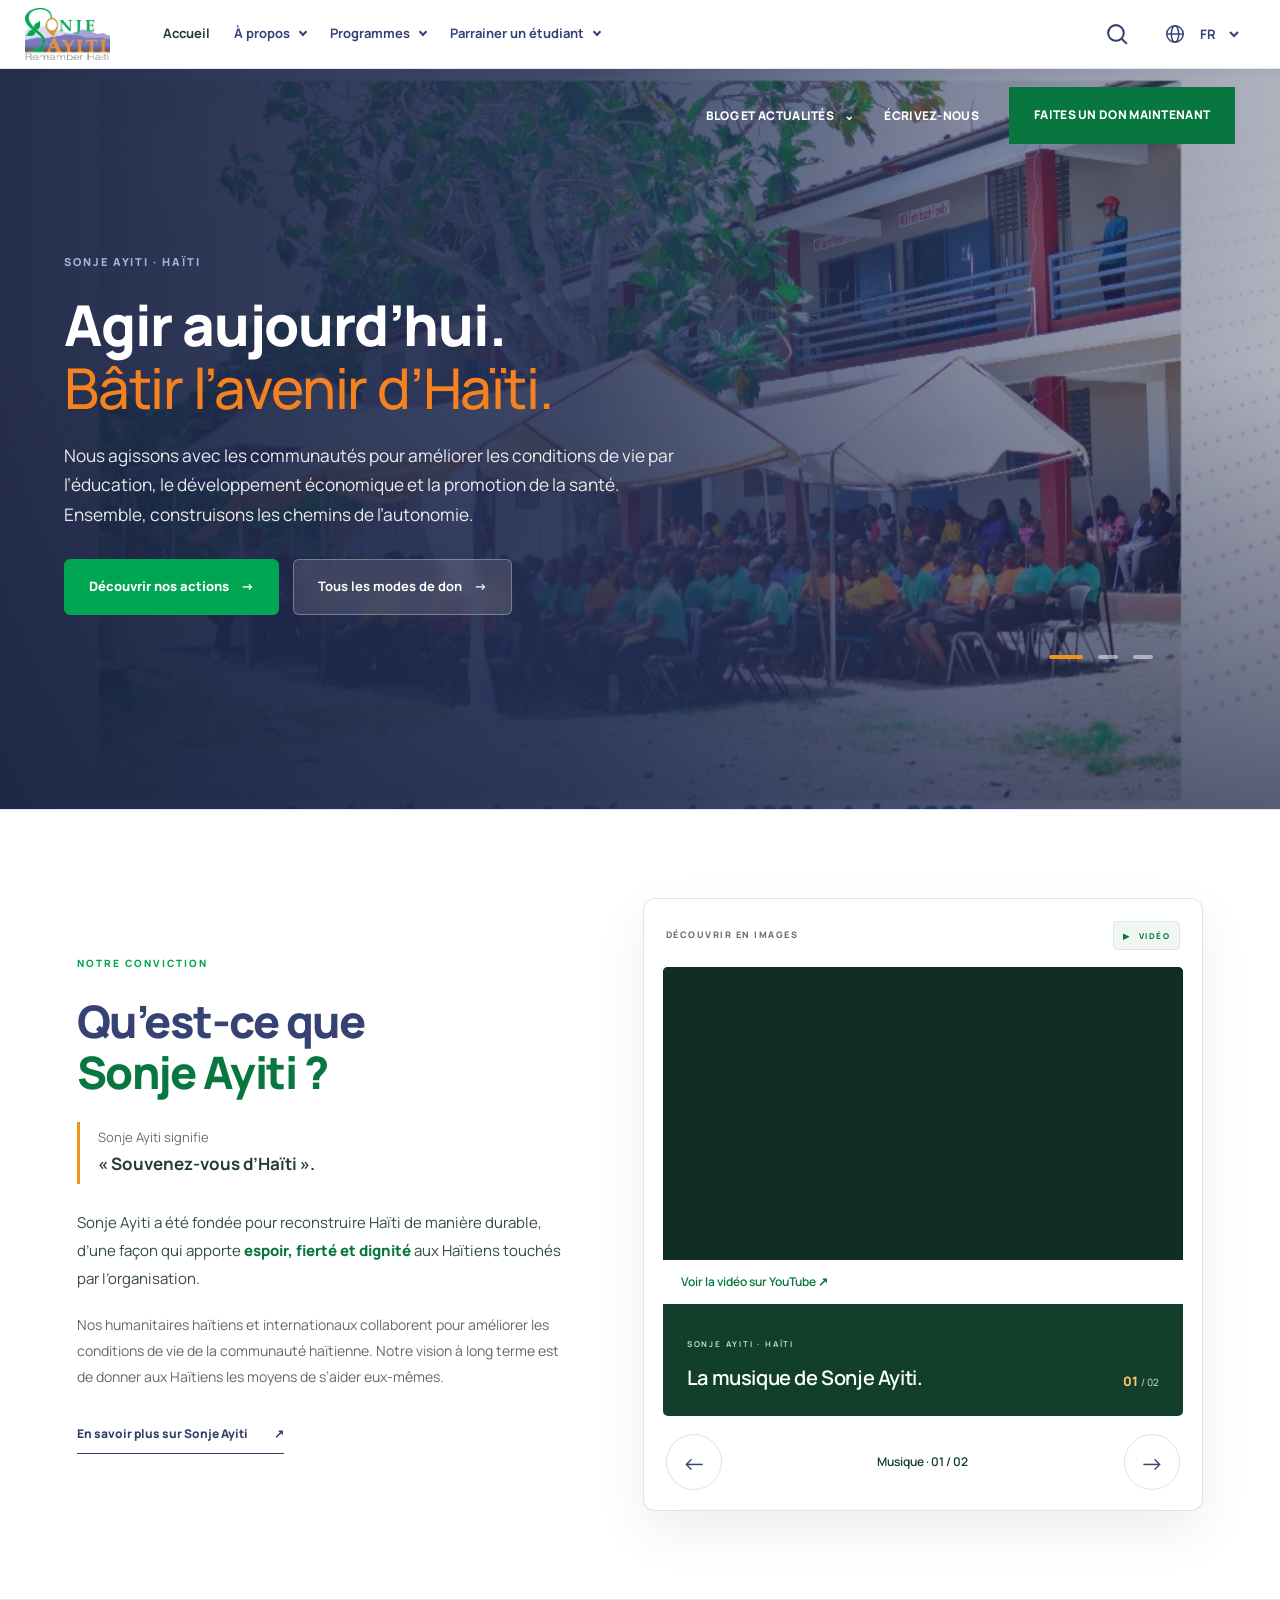
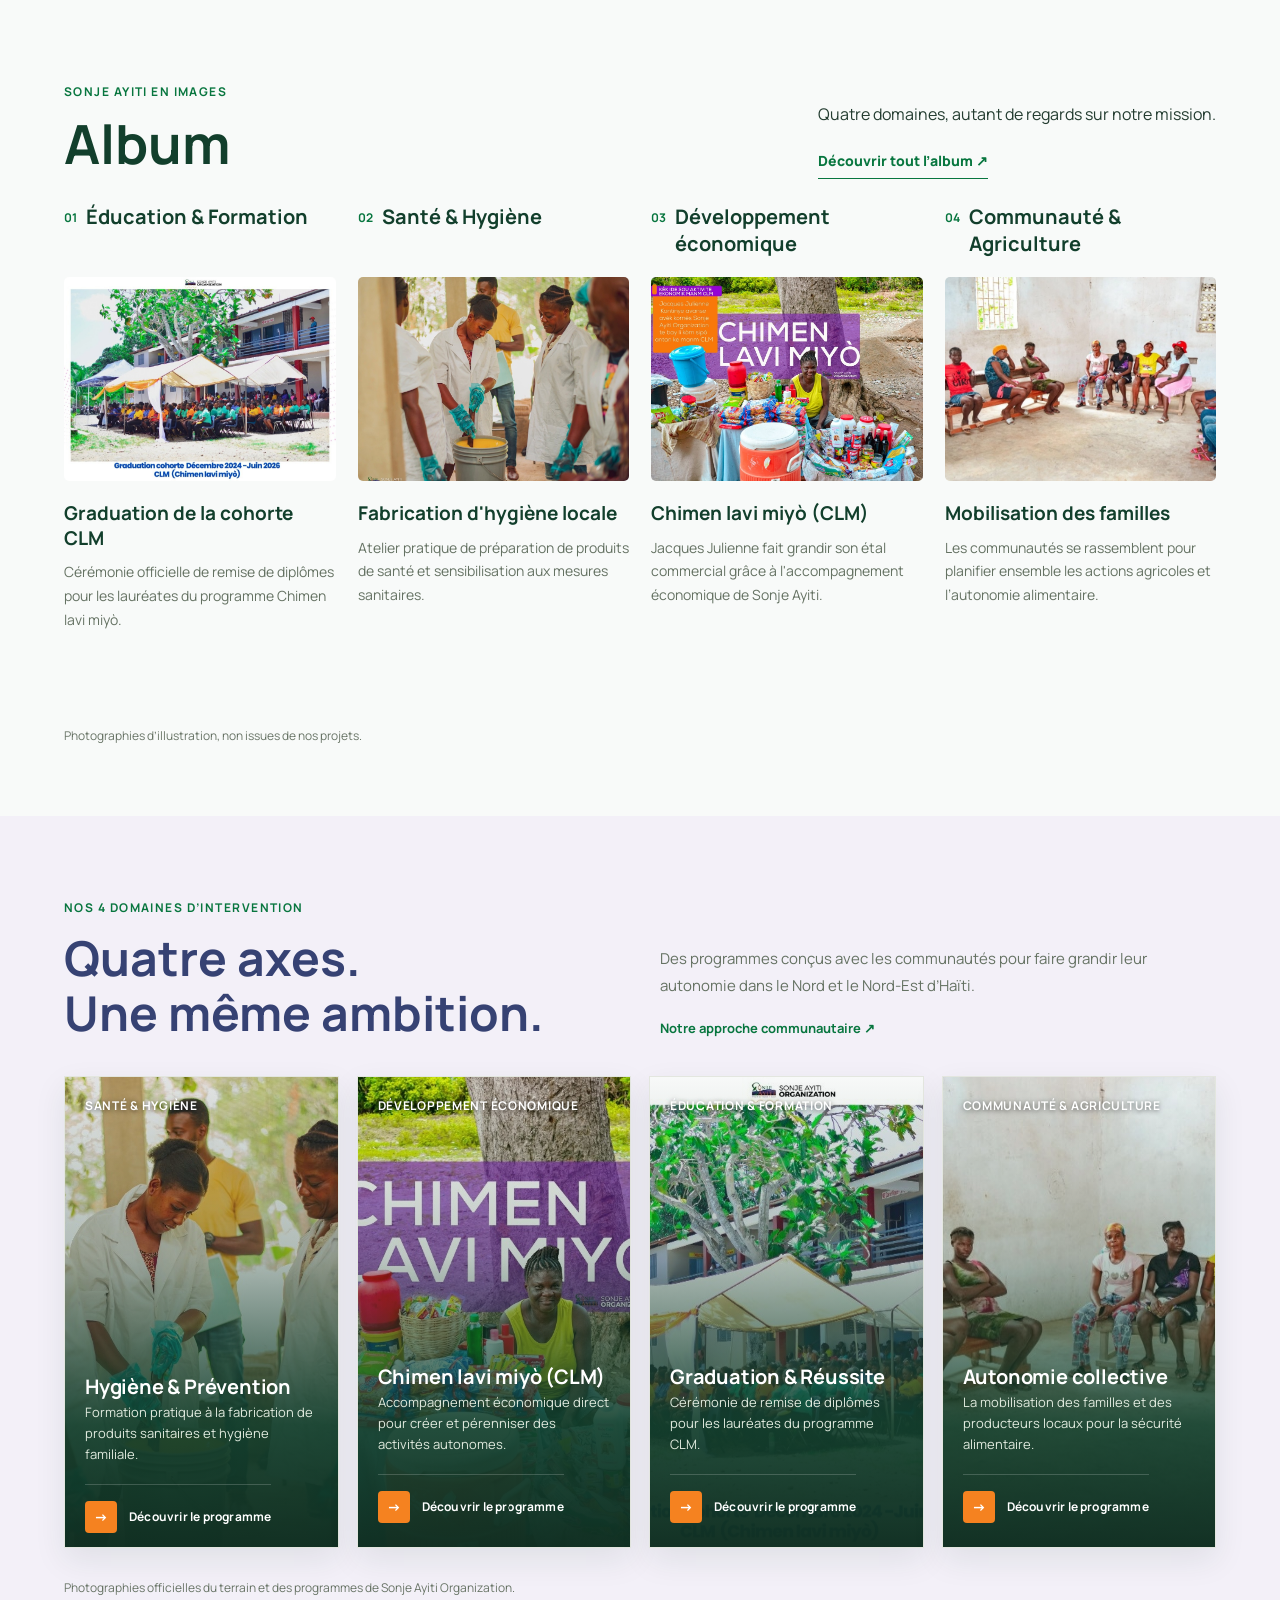
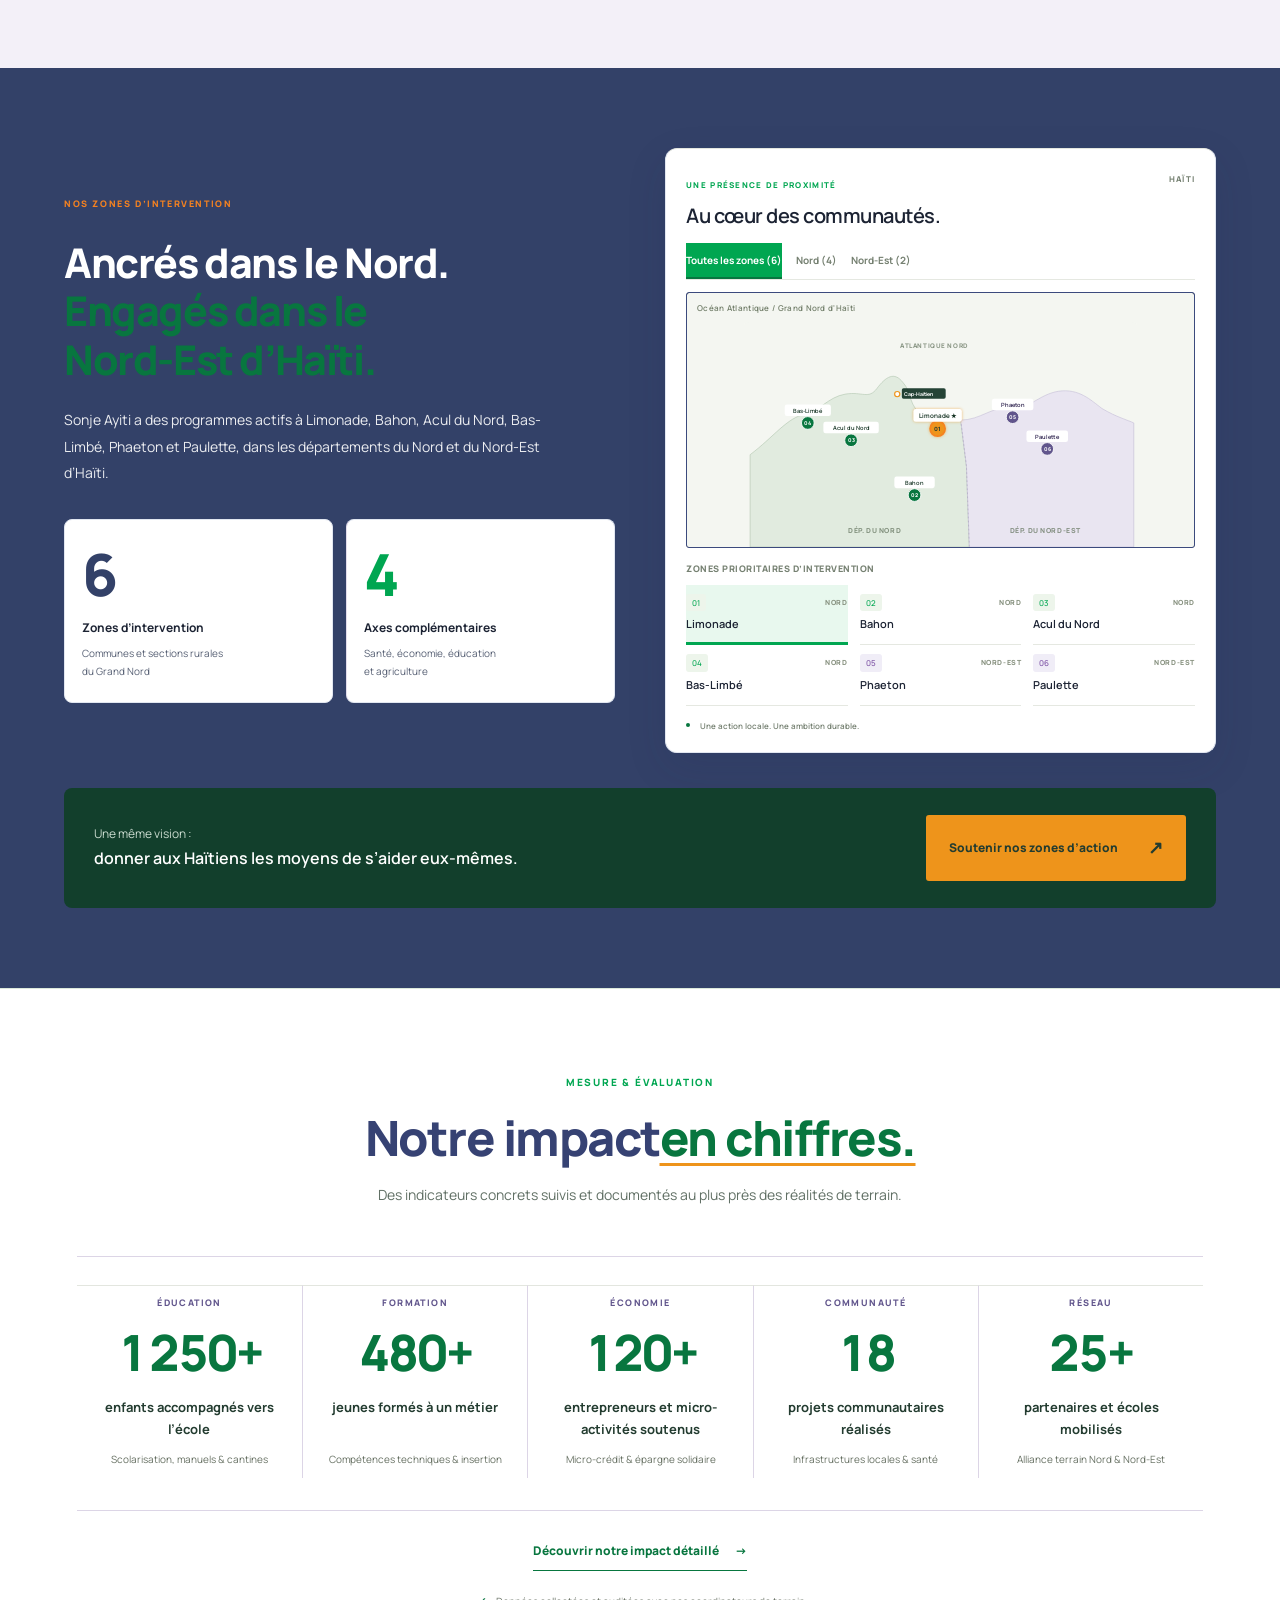
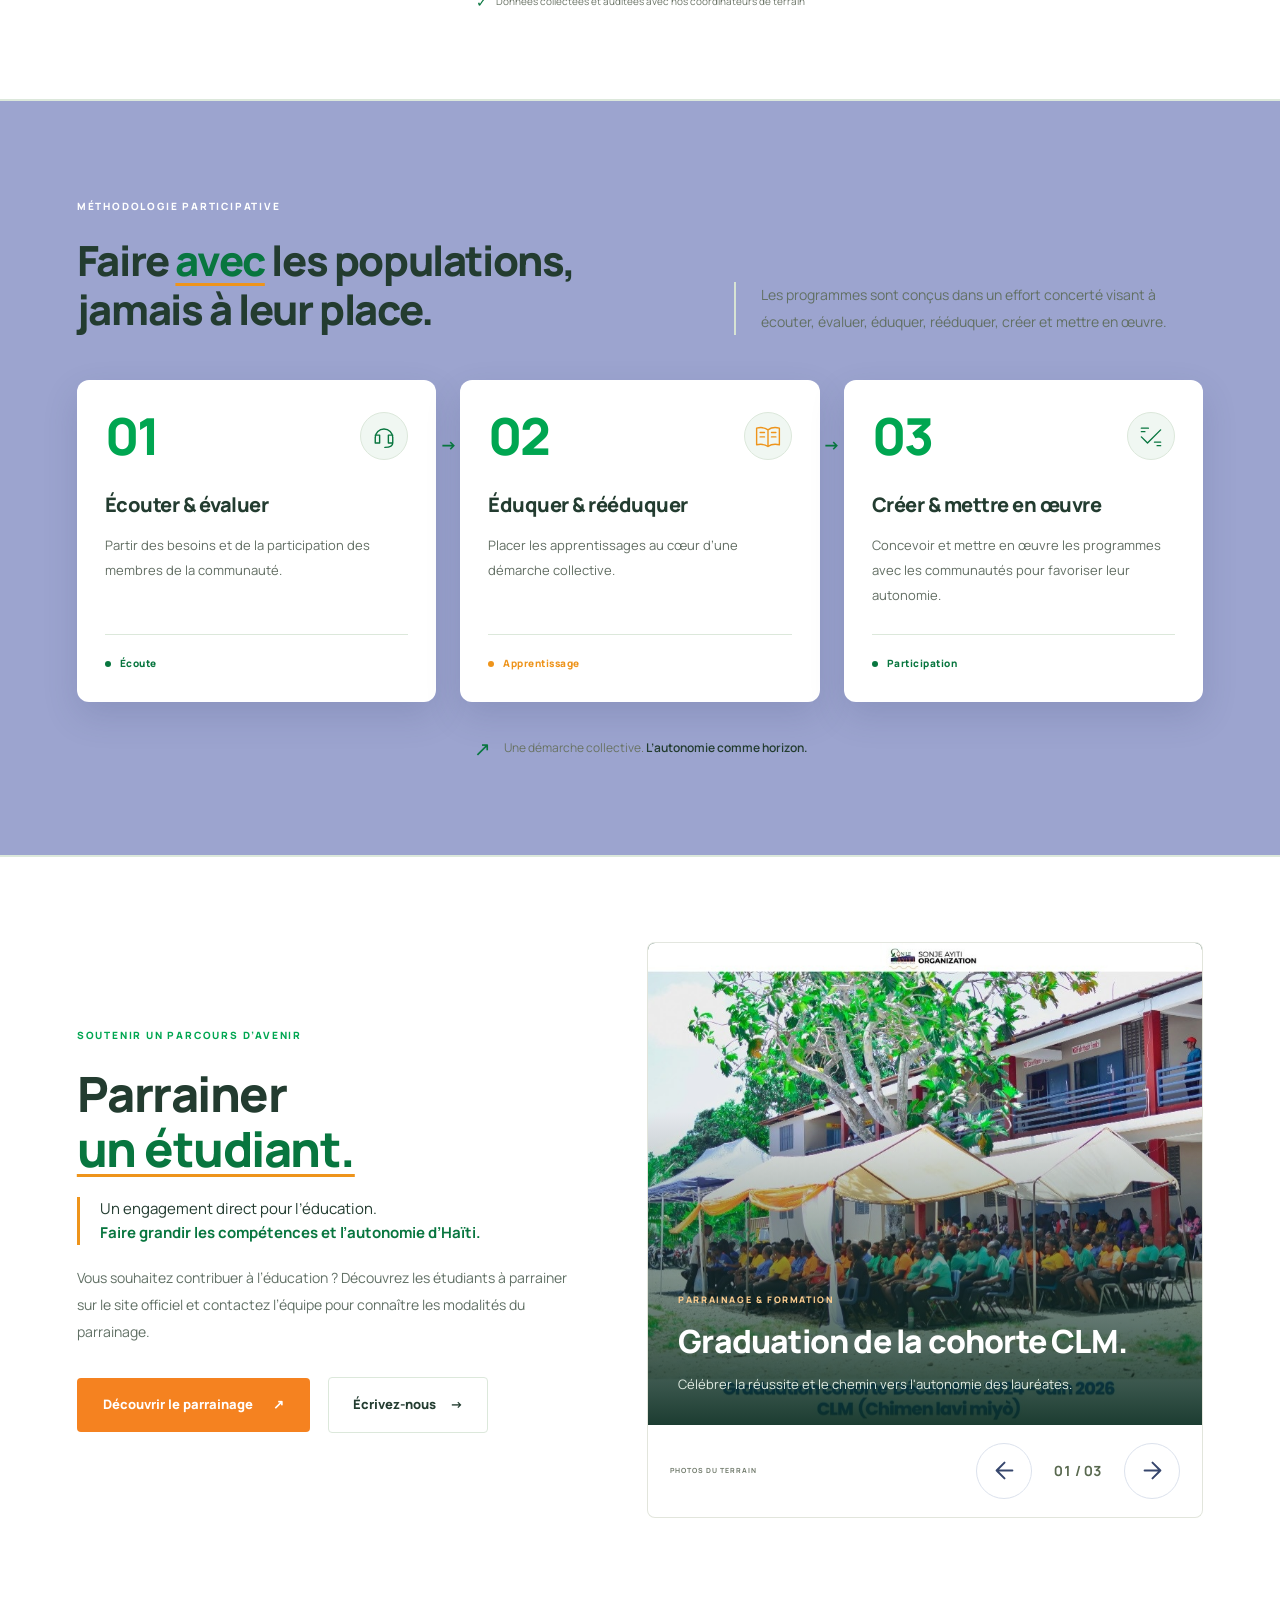
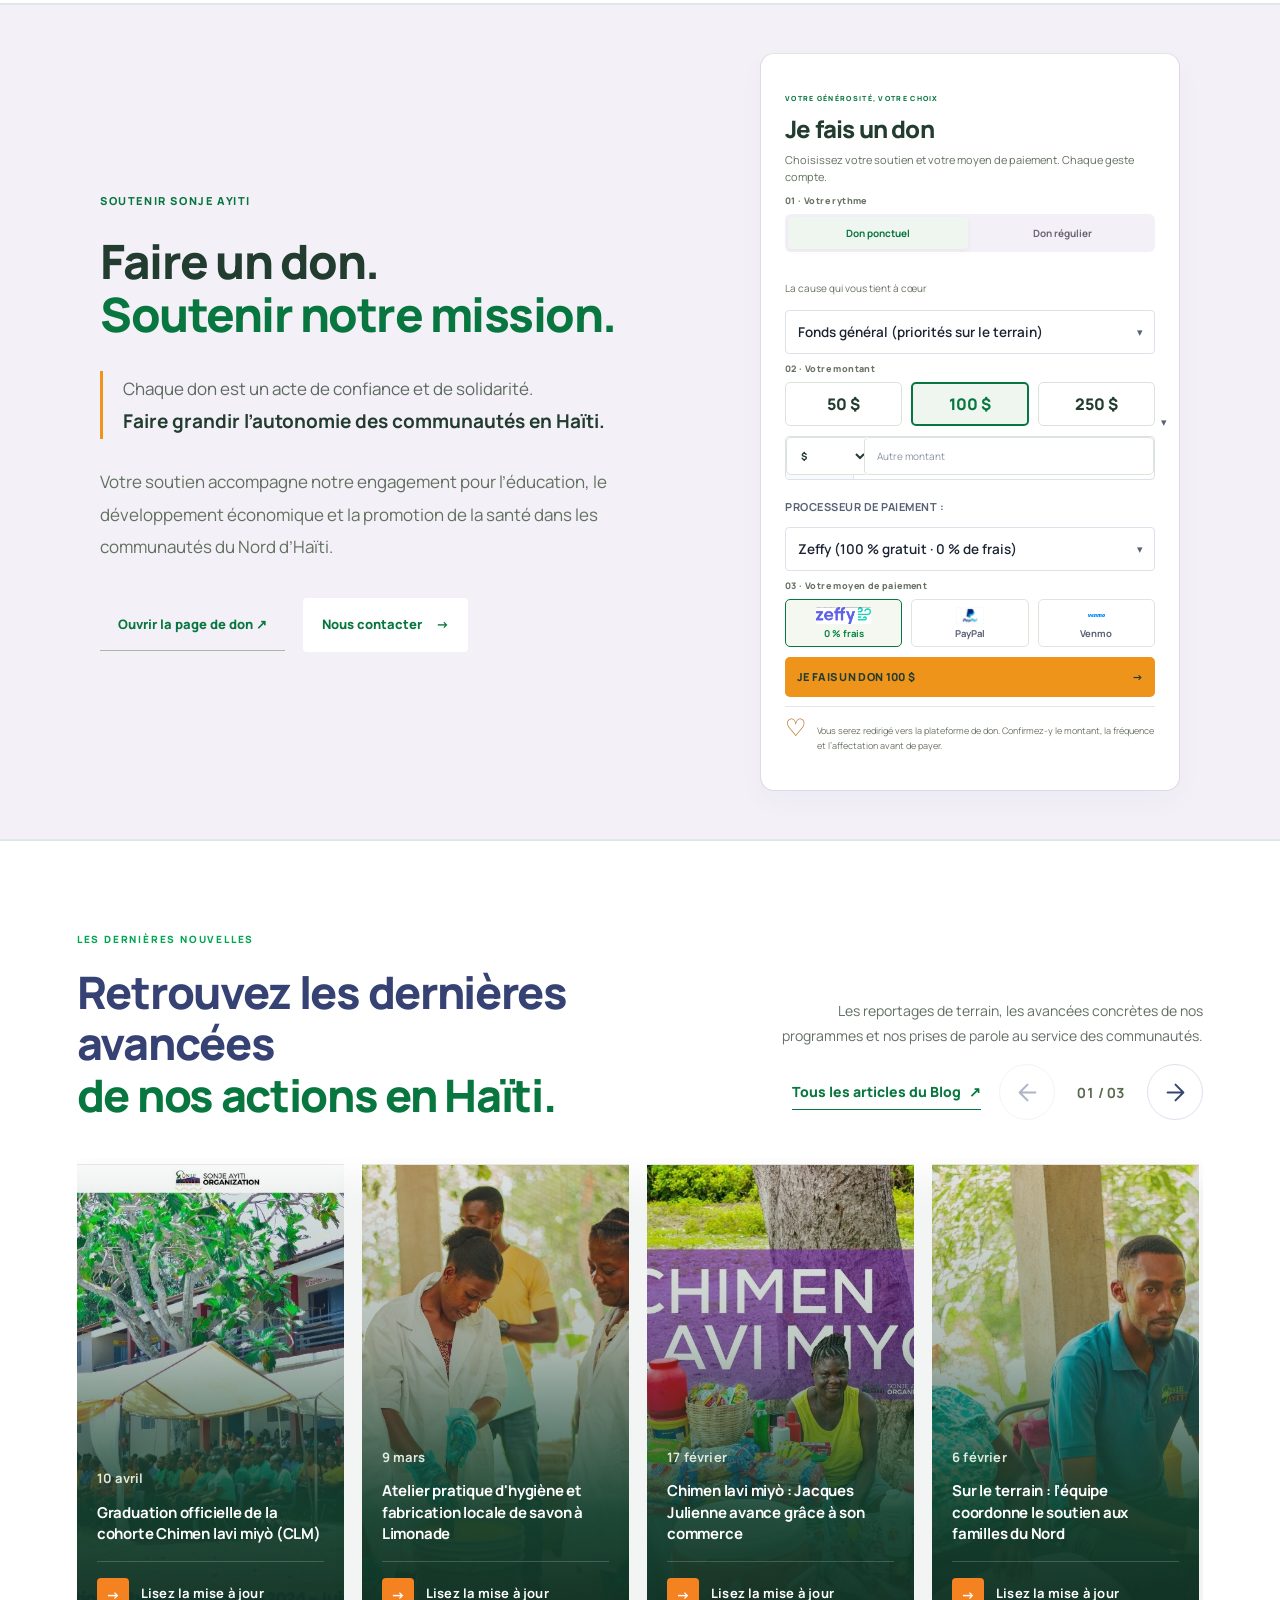
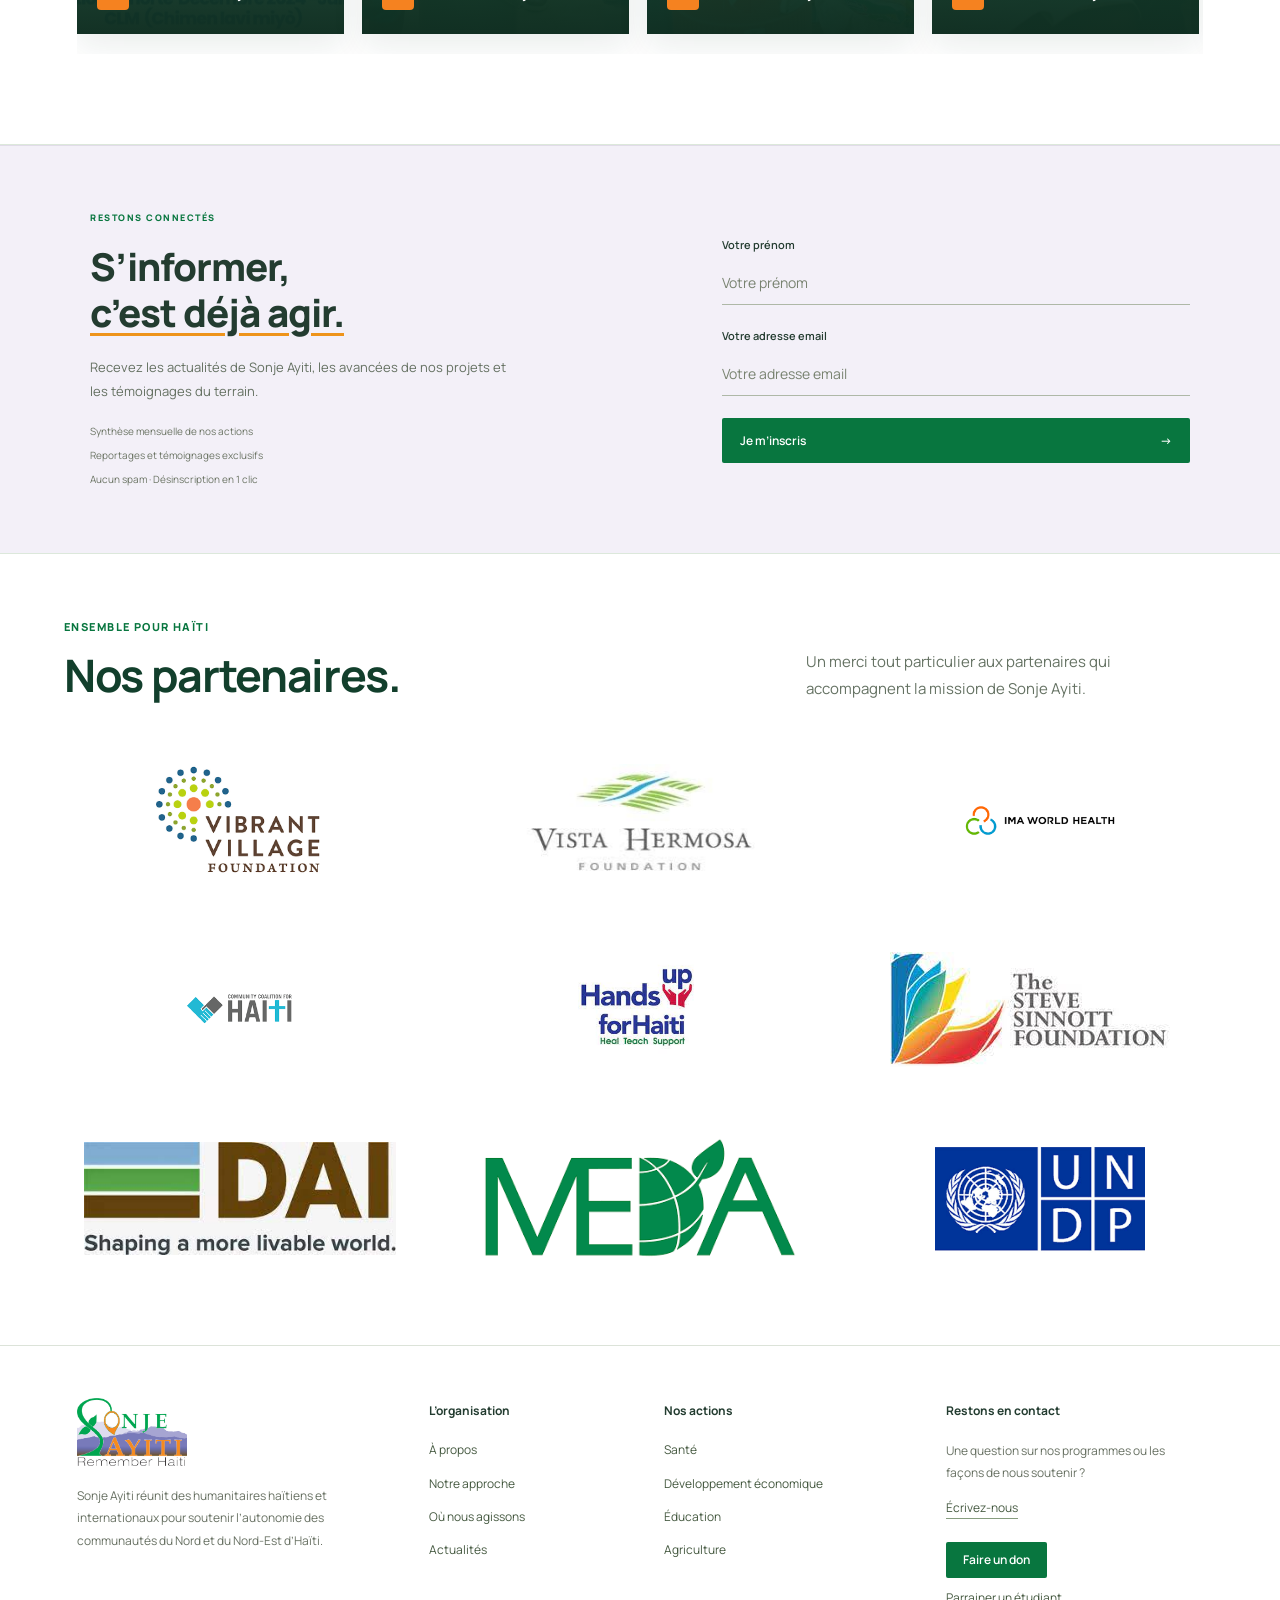
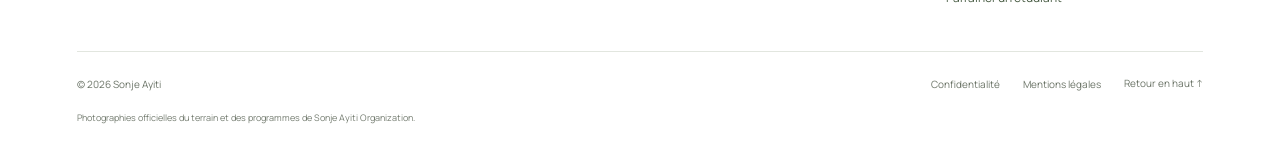
==== commit d312f363: "Mise à jour de la photo de la section Qui sommes-nous avec la photo d'équipe officielle et intégrati" ====
--- a/index.html
+++ b/index.html
@@ -30,7 +30,7 @@
 <link crossorigin="" href="https://fonts.gstatic.com" rel="preconnect"/>
 <link href="https://fonts.googleapis.com/css2?family=Manrope:wght@300;400;500;600;700;800&amp;display=swap" rel="stylesheet"/>
 <!-- Feuilles de style et scripts -->
-<link href="styles.css?v=programmes-tight-captions" rel="stylesheet"/>
+<link href="styles.css?v=partners-20261001" rel="stylesheet"/>
 <script defer="" src="script.js?v=20260929-desktop-blog"></script>
 <!-- Données structurées Schema.org JSON-LD -->
 <script type="application/ld+json">{
@@ -43,7 +43,7 @@
   "areaServed": "Nord et Nord-Est d’Haïti"
 }</script>
 <script defer="" src="impact-counters.js?v=1"></script>
-<script defer="" src="languages.js"></script><script defer="" src="hero-slideshow.js?v=20260928-hero-dots"></script><script defer src="album-carousel.js?v=programmes"></script></head>
+<script defer="" src="languages.js"></script><script defer="" src="hero-slideshow.js?v=20260928-hero-dots"></script><script defer src="album-carousel.js?v=programmes"></script><script defer src="organisation-videos.js"></script></head>
 <body>
 <!-- Lien d'évitement pour l'accessibilité clavier -->
 <a class="skip-link" href="#main-content">Passer au contenu principal</a>
@@ -61,16 +61,16 @@
 </button>
 <!-- Navigation Principale -->
 <nav aria-label="Navigation principale" class="site-nav" id="navigation">
-<ul class="nav-list main-nav-clean"><li><a class="nav-link-direct" href="index.html" onclick="window.location.href='index.html'; window.location.reload(); return false;" title="Rafraîchir la page d’accueil">Accueil</a></li><li><details class="nav-dropdown minimal-dropdown"><summary aria-controls="minimal-menu-1">À propos<span aria-hidden="true" class="nav-chevron"></span></summary><div class="minimal-menu" id="minimal-menu-1"><a class="minimal-menu-feature" href="#apropos"><img alt="" loading="lazy" src="assets/hero-education.jpg"/><span>Qui sommes-nous ?<span aria-hidden="true">→</span></span></a><a class="minimal-menu-feature" href="#approche"><img alt="" loading="lazy" src="assets/hero-haiti.jpg"/><span>Notre approche<span aria-hidden="true">→</span></span></a><div class="minimal-menu-links"><h3>L’ORGANISATION</h3><a href="#apropos">Notre conviction<span aria-hidden="true">↗</span></a><a href="#approche">Notre méthode<span aria-hidden="true">↗</span></a><a href="#impact">Zones d’intervention<span aria-hidden="true">↗</span></a><a href="contact.html">Nous contacter<span aria-hidden="true">↗</span></a></div></div></details></li><li><details class="nav-dropdown minimal-dropdown"><summary aria-controls="minimal-menu-2">Programmes<span aria-hidden="true" class="nav-chevron"></span></summary><div class="minimal-menu" id="minimal-menu-2"><a class="minimal-menu-feature" href="#programmes"><img alt="" loading="lazy" src="assets/hero-haiti.jpg"/><span>Nos quatre axes<span aria-hidden="true">→</span></span></a><a class="minimal-menu-feature" href="#mesure-impact"><img alt="" loading="lazy" src="assets/hero-education.jpg"/><span>Notre impact<span aria-hidden="true">→</span></span></a><div class="minimal-menu-links"><h3>NOS ACTIONS</h3><a href="#programmes">Tous nos programmes<span aria-hidden="true">↗</span></a><a href="#impact">Où nous agissons<span aria-hidden="true">↗</span></a><a href="#mesure-impact">Impact en chiffres<span aria-hidden="true">↗</span></a><a href="#don">Soutenir nos actions<span aria-hidden="true">↗</span></a></div></div></details></li><li><details class="nav-dropdown minimal-dropdown"><summary aria-controls="minimal-menu-3">Parrainer un étudiant<span aria-hidden="true" class="nav-chevron"></span></summary><div class="minimal-menu" id="minimal-menu-3"><a class="minimal-menu-feature" href="parrainage.html"><img alt="" loading="lazy" src="assets/hero-education.jpg"/><span>Le parrainage<span aria-hidden="true">→</span></span></a><a class="minimal-menu-feature" href="#apropos"><img alt="" loading="lazy" src="assets/hero-haiti.jpg"/><span>Un engagement commun<span aria-hidden="true">→</span></span></a><div class="minimal-menu-links"><h3>SOUTENIR L’ÉDUCATION</h3><a href="parrainage.html">Découvrir le parrainage<span aria-hidden="true">↗</span></a><a href="parrainage.html">Étudiants à parrainer<span aria-hidden="true">↗</span></a><a href="#don">Faire un don<span aria-hidden="true">↗</span></a><a href="contact.html">Écrivez-nous<span aria-hidden="true">↗</span></a></div></div></details></li></ul>
+<ul class="nav-list main-nav-clean"><li><a class="nav-link-direct" href="index.html" onclick="window.location.href='index.html'; window.location.reload(); return false;" title="Rafraîchir la page d’accueil">Accueil</a></li><li><details class="nav-dropdown minimal-dropdown"><summary aria-controls="minimal-menu-1">À propos<span aria-hidden="true" class="nav-chevron"></span></summary><div class="minimal-menu" id="minimal-menu-1"><a class="minimal-menu-feature" href="qui-sommes-nous.html"><img alt="" loading="lazy" src="assets/sonje-equipe-fondatrice.jpg"/><span>Qui sommes-nous ?<span aria-hidden="true">→</span></span></a><a class="minimal-menu-feature" href="#approche"><img alt="" loading="lazy" src="assets/hero-haiti.jpg"/><span>Notre approche<span aria-hidden="true">→</span></span></a><div class="minimal-menu-links"><h3>L’ORGANISATION</h3><a href="#apropos">Notre conviction<span aria-hidden="true">↗</span></a><a href="#approche">Notre méthode<span aria-hidden="true">↗</span></a><a href="#impact">Zones d’intervention<span aria-hidden="true">↗</span></a><a href="contact.html">Nous contacter<span aria-hidden="true">↗</span></a></div></div></details></li><li><details class="nav-dropdown minimal-dropdown"><summary aria-controls="minimal-menu-2">Programmes<span aria-hidden="true" class="nav-chevron"></span></summary><div class="minimal-menu" id="minimal-menu-2"><a class="minimal-menu-feature" href="programmes.html"><img alt="" loading="lazy" src="assets/hero-haiti.jpg"/><span>Nos quatre axes<span aria-hidden="true">→</span></span></a><a class="minimal-menu-feature" href="#mesure-impact"><img alt="" loading="lazy" src="assets/hero-education.jpg"/><span>Notre impact<span aria-hidden="true">→</span></span></a><div class="minimal-menu-links"><h3>NOS ACTIONS</h3><a href="programmes.html">Tous nos programmes<span aria-hidden="true">↗</span></a><a href="#impact">Où nous agissons<span aria-hidden="true">↗</span></a><a href="#mesure-impact">Impact en chiffres<span aria-hidden="true">↗</span></a><a href="#don">Soutenir nos actions<span aria-hidden="true">↗</span></a></div></div></details></li><li><details class="nav-dropdown minimal-dropdown"><summary aria-controls="minimal-menu-3">Parrainer un étudiant<span aria-hidden="true" class="nav-chevron"></span></summary><div class="minimal-menu" id="minimal-menu-3"><a class="minimal-menu-feature" href="parrainage.html"><img alt="" loading="lazy" src="assets/hero-education.jpg"/><span>Le parrainage<span aria-hidden="true">→</span></span></a><a class="minimal-menu-feature" href="#apropos"><img alt="" loading="lazy" src="assets/hero-haiti.jpg"/><span>Un engagement commun<span aria-hidden="true">→</span></span></a><div class="minimal-menu-links"><h3>SOUTENIR L’ÉDUCATION</h3><a href="parrainage.html">Découvrir le parrainage<span aria-hidden="true">↗</span></a><a href="parrainage.html">Étudiants à parrainer<span aria-hidden="true">↗</span></a><a href="#don">Faire un don<span aria-hidden="true">↗</span></a><a href="contact.html">Écrivez-nous<span aria-hidden="true">↗</span></a></div></div></details></li></ul>
 
 <div class="mobile-navigation"><ul class="mobile-navigation-list">
 <li><a class="mobile-nav-direct-reload" href="index.html" onclick="window.location.href='index.html'; window.location.reload(); return false;">Accueil<span aria-hidden="true">↻</span></a></li>
-<li><details class="mobile-submenu"><summary>À propos de nous<span aria-hidden="true" class="mobile-submenu-chevron"></span></summary><div class="mobile-submenu-links"><div class="mobile-menu-photos"><a class="mobile-menu-photo" href="#apropos"><img alt="" decoding="async" height="360" loading="lazy" src="assets/hero-haiti.jpg" width="640"/><span class="mobile-menu-photo-caption">Notre conviction<span aria-hidden="true">→</span></span></a><a class="mobile-menu-photo" href="#approche"><img alt="" decoding="async" height="360" loading="lazy" src="assets/axis-agriculture.jpg" width="640"/><span class="mobile-menu-photo-caption">Notre approche<span aria-hidden="true">→</span></span></a></div><p class="mobile-menu-kicker">L’organisation</p><a href="#apropos">Notre conviction<span aria-hidden="true">↗</span></a><a href="#approche">Notre méthode<span aria-hidden="true">↗</span></a></div></details></li>
+<li><details class="mobile-submenu"><summary>À propos de nous<span aria-hidden="true" class="mobile-submenu-chevron"></span></summary><div class="mobile-submenu-links"><div class="mobile-menu-photos"><a class="mobile-menu-photo" href="qui-sommes-nous.html"><img alt="" decoding="async" height="360" loading="lazy" src="assets/sonje-equipe-fondatrice.jpg" width="640"/><span class="mobile-menu-photo-caption">Qui sommes-nous ?<span aria-hidden="true">→</span></span></a><a class="mobile-menu-photo" href="#approche"><img alt="" decoding="async" height="360" loading="lazy" src="assets/axis-agriculture.jpg" width="640"/><span class="mobile-menu-photo-caption">Notre approche<span aria-hidden="true">→</span></span></a></div><a href="qui-sommes-nous.html">Qui sommes-nous ?<span aria-hidden="true">↗</span></a><p class="mobile-menu-kicker">L’organisation</p><a href="#apropos">Notre conviction<span aria-hidden="true">↗</span></a><a href="#approche">Notre méthode<span aria-hidden="true">↗</span></a></div></details></li>
 <li><details class="mobile-submenu"><summary>Blog et actualités<span aria-hidden="true" class="mobile-submenu-chevron"></span></summary><div class="mobile-submenu-links"><div class="mobile-menu-photos"><a class="mobile-menu-photo" href="#actualites"><img alt="" decoding="async" height="360" loading="lazy" src="assets/sponsor-students-group.jpg" width="640"/><span class="mobile-menu-photo-caption">Actualités<span aria-hidden="true">→</span></span></a><a class="mobile-menu-photo" href="album.html"><img alt="" decoding="async" height="360" loading="lazy" src="assets/hero-haiti.jpg" width="640"/><span class="mobile-menu-photo-caption">Album<span aria-hidden="true">→</span></span></a></div><p class="mobile-menu-kicker">Blog et actualités</p><a href="#actualites">Actualités<span aria-hidden="true">↗</span></a><a href="album.html">Album<span aria-hidden="true">↗</span></a></div></details></li>
 <li><details class="mobile-submenu"><summary>Notre approche<span aria-hidden="true" class="mobile-submenu-chevron"></span></summary><div class="mobile-submenu-links"><div class="mobile-menu-photos"><a class="mobile-menu-photo" href="#approche"><img alt="" decoding="async" height="360" loading="lazy" src="assets/axis-agriculture.jpg" width="640"/><span class="mobile-menu-photo-caption">Faire ensemble<span aria-hidden="true">→</span></span></a><a class="mobile-menu-photo" href="#impact"><img alt="" decoding="async" height="360" loading="lazy" src="assets/hero-haiti.jpg" width="640"/><span class="mobile-menu-photo-caption">Nos zones d’action<span aria-hidden="true">→</span></span></a></div><p class="mobile-menu-kicker">Notre démarche</p><a href="#approche">Notre démarche participative<span aria-hidden="true">↗</span></a><a href="#impact">Nos zones d’action<span aria-hidden="true">↗</span></a></div></details></li>
-<li><details class="mobile-submenu"><summary>Nos programmes<span aria-hidden="true" class="mobile-submenu-chevron"></span></summary><div class="mobile-submenu-links"><div class="mobile-menu-photos"><a class="mobile-menu-photo" href="#programmes"><img alt="" decoding="async" height="360" loading="lazy" src="assets/axis-education.jpg" width="640"/><span class="mobile-menu-photo-caption">Nos quatre axes<span aria-hidden="true">→</span></span></a><a class="mobile-menu-photo" href="#mesure-impact"><img alt="" decoding="async" height="360" loading="lazy" src="assets/axis-sante.jpg" width="640"/><span class="mobile-menu-photo-caption">Notre impact<span aria-hidden="true">→</span></span></a></div><p class="mobile-menu-kicker">Nos actions</p><a href="#programmes">Nos quatre domaines d’intervention<span aria-hidden="true">↗</span></a><a href="https://sonje-ayiti.org/campaigns/">Explorer les programmes<span aria-hidden="true">↗</span></a></div></details></li>
+<li><details class="mobile-submenu"><summary>Nos programmes<span aria-hidden="true" class="mobile-submenu-chevron"></span></summary><div class="mobile-submenu-links"><div class="mobile-menu-photos"><a class="mobile-menu-photo" href="programmes.html"><img alt="" decoding="async" height="360" loading="lazy" src="assets/axis-education.jpg" width="640"/><span class="mobile-menu-photo-caption">Nos quatre axes<span aria-hidden="true">→</span></span></a><a class="mobile-menu-photo" href="#mesure-impact"><img alt="" decoding="async" height="360" loading="lazy" src="assets/axis-sante.jpg" width="640"/><span class="mobile-menu-photo-caption">Notre impact<span aria-hidden="true">→</span></span></a></div><p class="mobile-menu-kicker">Nos actions</p><a href="programmes.html">Nos quatre domaines d’intervention<span aria-hidden="true">↗</span></a><a href="programmes.html">Explorer les programmes<span aria-hidden="true">↗</span></a></div></details></li>
 <li><details class="mobile-submenu"><summary>Nos zones d’intervention<span aria-hidden="true" class="mobile-submenu-chevron"></span></summary><div class="mobile-submenu-links"><div class="mobile-menu-photos"><a class="mobile-menu-photo" href="#impact"><img alt="" decoding="async" height="360" loading="lazy" src="assets/hero-haiti.jpg" width="640"/><span class="mobile-menu-photo-caption">Le Grand Nord<span aria-hidden="true">→</span></span></a><a class="mobile-menu-photo" href="#don"><img alt="" decoding="async" height="360" loading="lazy" src="assets/axis-agriculture.jpg" width="640"/><span class="mobile-menu-photo-caption">Soutenir nos actions<span aria-hidden="true">→</span></span></a></div><p class="mobile-menu-kicker">Notre présence</p><a href="#impact">Nord et Nord-Est d’Haïti<span aria-hidden="true">↗</span></a><a href="#don">Soutenir nos zones d’action<span aria-hidden="true">↗</span></a></div></details></li>
-<li><details class="mobile-submenu"><summary>Notre impact<span aria-hidden="true" class="mobile-submenu-chevron"></span></summary><div class="mobile-submenu-links"><div class="mobile-menu-photos"><a class="mobile-menu-photo" href="#mesure-impact"><img alt="" decoding="async" height="360" loading="lazy" src="assets/axis-economie.jpg" width="640"/><span class="mobile-menu-photo-caption">Notre impact<span aria-hidden="true">→</span></span></a><a class="mobile-menu-photo" href="#programmes"><img alt="" decoding="async" height="360" loading="lazy" src="assets/axis-education.jpg" width="640"/><span class="mobile-menu-photo-caption">Nos programmes<span aria-hidden="true">→</span></span></a></div><p class="mobile-menu-kicker">Une ambition commune</p><a href="#mesure-impact">Notre impact en chiffres<span aria-hidden="true">↗</span></a><a href="https://sonje-ayiti.org/about/">En savoir plus<span aria-hidden="true">↗</span></a></div></details></li>
+<li><details class="mobile-submenu"><summary>Notre impact<span aria-hidden="true" class="mobile-submenu-chevron"></span></summary><div class="mobile-submenu-links"><div class="mobile-menu-photos"><a class="mobile-menu-photo" href="#mesure-impact"><img alt="" decoding="async" height="360" loading="lazy" src="assets/axis-economie.jpg" width="640"/><span class="mobile-menu-photo-caption">Notre impact<span aria-hidden="true">→</span></span></a><a class="mobile-menu-photo" href="programmes.html"><img alt="" decoding="async" height="360" loading="lazy" src="assets/axis-education.jpg" width="640"/><span class="mobile-menu-photo-caption">Nos programmes<span aria-hidden="true">→</span></span></a></div><p class="mobile-menu-kicker">Une ambition commune</p><a href="#mesure-impact">Notre impact en chiffres<span aria-hidden="true">↗</span></a><a href="qui-sommes-nous.html">En savoir plus<span aria-hidden="true">↗</span></a></div></details></li>
 <li><details class="mobile-submenu"><summary>Parrainer un étudiant<span aria-hidden="true" class="mobile-submenu-chevron"></span></summary><div class="mobile-submenu-links"><div class="mobile-menu-photos"><a class="mobile-menu-photo" href="parrainage.html"><img alt="" decoding="async" height="360" loading="lazy" src="assets/sponsor-student-woman.jpg" width="640"/><span class="mobile-menu-photo-caption">Le parrainage<span aria-hidden="true">→</span></span></a><a class="mobile-menu-photo" href="parrainage.html"><img alt="" decoding="async" height="360" loading="lazy" src="assets/sponsor-student-man.jpg" width="640"/><span class="mobile-menu-photo-caption">Les étudiants<span aria-hidden="true">→</span></span></a></div><p class="mobile-menu-kicker">Soutenir l’éducation</p><a href="parrainage.html">Découvrir le parrainage<span aria-hidden="true">↗</span></a><a href="parrainage.html">Étudiants à parrainer<span aria-hidden="true">↗</span></a><a href="contact.html">Contacter l’équipe<span aria-hidden="true">↗</span></a></div></details></li>
 <li><a href="contact.html">Contact<span aria-hidden="true">↗</span></a></li>
 </ul><a class="mobile-navigation-donate" href="don.html">Faites un don maintenant</a></div>
@@ -91,7 +91,7 @@
 <h1 id="hero-title">Agir aujourd’hui.<br/><span>Bâtir l’avenir d’Haïti.</span></h1>
 <p>Nous agissons avec les communautés pour améliorer les conditions de vie par l’éducation, le développement économique et la promotion de la santé. Ensemble, construisons les chemins de l’autonomie.</p>
 <div class="cinematic-actions">
-<a class="cinematic-primary" href="#programmes">Découvrir nos actions <span aria-hidden="true">→</span></a>
+<a class="cinematic-primary" href="programmes.html">Découvrir nos actions <span aria-hidden="true">→</span></a>
 <a class="cinematic-secondary" href="#don">Tous les modes de don <span aria-hidden="true">→</span></a>
 </div>
 </div>
@@ -110,20 +110,20 @@
 <p class="conviction-meaning">Sonje Ayiti signifie<br/><strong>« Souvenez-vous d’Haïti ».</strong></p>
 <p class="conviction-lead">Sonje Ayiti a été fondée pour reconstruire Haïti de manière durable, d’une façon qui apporte <strong>espoir, fierté et dignité</strong> aux Haïtiens touchés par l’organisation.</p>
 <p>Nos humanitaires haïtiens et internationaux collaborent pour améliorer les conditions de vie de la communauté haïtienne. Notre vision à long terme est de donner aux Haïtiens les moyens de s’aider eux-mêmes.</p>
-<a class="conviction-link" href="https://sonje-ayiti.org/about/">En savoir plus sur Sonje Ayiti <span aria-hidden="true">↗</span></a>
+<a class="conviction-link" href="qui-sommes-nous.html">En savoir plus sur Sonje Ayiti <span aria-hidden="true">↗</span></a>
 </div>
 <div aria-label="Sonje Ayiti en vidéo" aria-roledescription="carrousel" class="conviction-media" role="region">
 <div class="conviction-media-heading"><span>DÉCOUVRIR EN IMAGES</span><span class="video-tag"><span aria-hidden="true">▶</span> VIDÉO</span></div>
-<div aria-label="1 sur 1 : vidéo Sonje Ayiti" aria-roledescription="diapositive" class="conviction-slide" role="group">
+<div id="organisation-video-slide" aria-label="1 sur 2 : musique de Sonje Ayiti" aria-roledescription="diapositive" class="conviction-slide" role="group">
 <div class="conviction-player" id="conviction-video-player">
-<iframe allow="accelerometer; autoplay; clipboard-write; encrypted-media; gyroscope; picture-in-picture; web-share" allowfullscreen="" loading="lazy" referrerpolicy="strict-origin-when-cross-origin" src="https://www.youtube.com/embed/rJB5TSyf2rM?rel=0" title="SonjeAyiti2023_ ProgramSummary — Sonje Ayiti Organization"></iframe>
-</div><a class="video-fallback-link" href="https://www.youtube.com/watch?v=rJB5TSyf2rM" rel="noopener" target="_blank">Voir la vidéo sur YouTube ↗</a>
+<iframe allow="accelerometer; autoplay; clipboard-write; encrypted-media; gyroscope; picture-in-picture; web-share" allowfullscreen="" loading="lazy" referrerpolicy="strict-origin-when-cross-origin" src="https://www.youtube.com/embed/DTH7kqEVCb0?rel=0" title="Musique de l’organisation Sonje Ayiti"></iframe>
+</div><a class="video-fallback-link" href="https://www.youtube.com/watch?v=DTH7kqEVCb0" rel="noopener" target="_blank">Voir la vidéo sur YouTube ↗</a>
 <div class="conviction-caption">
-<div><span>SONJE AYITI · HAÏTI</span><h3>Une vision commune.<br/>Un avenir à construire ensemble.</h3></div>
-<span aria-label="Vidéo 1 sur 1" class="conviction-video-number">01 <span>/ 01</span></span>
-</div>
-</div>
-<div class="conviction-media-footer"><span aria-hidden="true" class="conviction-slide-indicator"></span><span class="conviction-video-status"><span aria-hidden="true" class="conviction-video-dot"></span>Lecture vidéo directe intégrée</span></div>
+<div><span>SONJE AYITI · HAÏTI</span><h3>La musique de Sonje Ayiti.</h3></div>
+<span aria-label="Vidéo 1 sur 2" class="conviction-video-number">01 <span>/ 02</span></span>
+</div>
+</div>
+<div class="conviction-media-footer organisation-video-controls"><button type="button" class="carousel-arrow" id="organisation-video-prev" aria-label="Vidéo précédente" aria-controls="organisation-video-slide">←</button><span id="organisation-video-position" aria-live="polite" aria-atomic="true">Musique · 01 / 02</span><button type="button" class="carousel-arrow" id="organisation-video-next" aria-label="Vidéo suivante" aria-controls="organisation-video-slide">→</button></div>
 </div>
 </div>
 </section>
@@ -143,21 +143,21 @@
 </figcaption>
 </figure>
 <figure aria-label="2 sur 4" aria-roledescription="diapositive" class="album-slide" hidden="" role="group">
-<img alt="Portrait officiel de Ketia — Cima School of Hope" loading="lazy" src="assets/eleve-ketia.jpg"/>
+<img alt="Éducation et formation — Sonje Ayiti" loading="lazy" src="assets/sonje-education-graduation.jpg"/>
 <figcaption>
 <h4>Ketia — Cima School of Hope</h4>
 <p>Élève studieuse accompagnée dans son cursus scolaire grâce au parrainage.</p>
 </figcaption>
 </figure>
 <figure aria-label="3 sur 4" aria-roledescription="diapositive" class="album-slide" hidden="" role="group">
-<img alt="Portrait officiel de Lidisa — Cima School of Hope" loading="lazy" src="assets/eleve-lidisa.jpg"/>
+<img alt="Rencontre communautaire — Sonje Ayiti" loading="lazy" src="assets/sonje-communaute-reunion.jpg"/>
 <figcaption>
 <h4>Lidisa — Cima School of Hope</h4>
 <p>Le parrainage scolaire offre un soutien éducatif continu pour grandir avec dignité.</p>
 </figcaption>
 </figure>
 <figure aria-label="4 sur 4" aria-roledescription="diapositive" class="album-slide" hidden="" role="group">
-<img alt="Portrait officiel de Fatson — Cima School of Hope" loading="lazy" src="assets/eleve-fatson.jpg"/>
+<img alt="Accompagnement des communautés — Sonje Ayiti" loading="lazy" src="assets/sonje-approche-terrain.jpg"/>
 <figcaption>
 <h4>Fatson — Cima School of Hope</h4>
 <p>Chaque enfant parrainé bénéficie de l'accès aux manuels scolaires et à l'encadrement pédagogique.</p>
@@ -278,7 +278,7 @@
 </div>
 </div>
 </article></div><p class="album-illustration-note">Photographies d’illustration, non issues de nos projets.</p></div></section>
-<section aria-labelledby="programmes-title" class="programmes-catalogue" id="programmes"><div class="programmes-inner"><div class="programmes-heading"><div><p class="album-eyebrow">NOS 4 DOMAINES D’INTERVENTION</p><h2 id="programmes-title">Quatre axes.<br/>Une même ambition.</h2></div><div><p>Des programmes conçus avec les communautés pour faire grandir leur autonomie dans le Nord et le Nord-Est d’Haïti.</p><a href="#approche">Notre approche communautaire ↗</a></div></div><div class="programmes-grid"><article aria-labelledby="programme-sante-title" aria-roledescription="carrousel" class="album-category-panel programme-news-card"><div class="album-category-heading programme-category-label"><span>02</span><h3 id="programme-sante-title">Santé &amp; Hygiène</h3></div><div aria-label="Photos : Santé. Utilisez les flèches gauche et droite." class="album-stage" id="programme-sante-slides" tabindex="0"><figure aria-label="1 sur 3" aria-roledescription="diapositive" class="album-slide programme-care-slide" role="group"><img alt="Atelier pratique et formation aux règles d’hygiène et fabrication de savon — Sonje Ayiti Organization" class="news-card-photo" loading="lazy" src="assets/sonje-sante-formation.jpg"/><div aria-hidden="true" class="news-card-gradient"></div><figcaption class="news-card-content"><h4 class="news-card-title">Hygiène &amp; Prévention</h4><p class="programme-description">Formation pratique à la fabrication de produits sanitaires et hygiène familiale.</p><a aria-label="Découvrir le programme : Santé" class="programme-card-link news-card-action" href="https://sonje-ayiti.org/campaigns/"><span aria-hidden="true" class="news-card-btn">→</span><span class="news-card-link-text">Découvrir le programme</span></a></figcaption></figure><figure aria-label="2 sur 3" aria-roledescription="diapositive" class="album-slide" hidden="" role="group"><img alt="Présence de proximité et écoute de terrain — Sonje Ayiti" class="news-card-photo" loading="lazy" src="assets/sonje-approche-terrain.jpg"/><div aria-hidden="true" class="news-card-gradient"></div><figcaption class="news-card-content"><h4 class="news-card-title">Une présence de proximité</h4><p class="programme-description">Aller à la rencontre des besoins concrets des familles.</p><a aria-label="Découvrir le programme : Santé" class="programme-card-link news-card-action" href="https://sonje-ayiti.org/campaigns/"><span aria-hidden="true" class="news-card-btn">→</span><span class="news-card-link-text">Découvrir le programme</span></a></figcaption></figure><figure aria-label="3 sur 3" aria-roledescription="diapositive" class="album-slide" hidden="" role="group"><img alt="Rassemblement solidaire des femmes de la communauté — Sonje Ayiti" class="news-card-photo" loading="lazy" src="assets/sonje-communaute-reunion.jpg"/><div aria-hidden="true" class="news-card-gradient"></div><figcaption class="news-card-content"><h4 class="news-card-title">Santé communautaire</h4><p class="programme-description">La prévention et la solidarité au cœur du bien-être collectif.</p><a aria-label="Découvrir le programme : Santé" class="programme-card-link news-card-action" href="https://sonje-ayiti.org/campaigns/"><span aria-hidden="true" class="news-card-btn">→</span><span class="news-card-link-text">Découvrir le programme</span></a></figcaption></figure><div class="album-controls" hidden=""><button aria-controls="programme-sante-slides" aria-label="Photo précédente — Santé" class="carousel-arrow album-prev" type="button"><svg aria-hidden="true" fill="none" height="27" stroke="currentColor" stroke-linecap="round" stroke-linejoin="round" stroke-width="1.8" viewBox="0 0 24 24" width="27"><path d="M19 12H5m7-7-7 7 7 7"></path></svg></button><span aria-atomic="true" aria-live="polite" class="album-position">01 / 03</span><button aria-controls="programme-sante-slides" aria-label="Photo suivante — Santé" class="carousel-arrow album-next" type="button"><svg aria-hidden="true" fill="none" height="27" stroke="currentColor" stroke-linecap="round" stroke-linejoin="round" stroke-width="1.8" viewBox="0 0 24 24" width="27"><path d="M5 12h14m-7-7 7 7-7 7"></path></svg></button></div></div></article><article aria-labelledby="programme-economie-title" aria-roledescription="carrousel" class="album-category-panel programme-news-card"><div class="album-category-heading programme-category-label"><span>03</span><h3 id="programme-economie-title">Développement économique</h3></div><div aria-label="Photos : Développement économique. Utilisez les flèches gauche et droite." class="album-stage" id="programme-economie-slides" tabindex="0"><figure aria-label="1 sur 2" aria-roledescription="diapositive" class="album-slide" role="group"><img alt="Activité économique et commerce d'une bénéficiaire du programme CLM — Sonje Ayiti" class="news-card-photo" loading="lazy" src="assets/sonje-economie-commerce.jpg"/><div aria-hidden="true" class="news-card-gradient"></div><figcaption class="news-card-content"><h4 class="news-card-title">Chimen lavi miyò (CLM)</h4><p class="programme-description">Accompagnement économique direct pour créer et pérenniser des activités autonomes.</p><a aria-label="Découvrir le programme : Développement économique" class="programme-card-link news-card-action" href="https://sonje-ayiti.org/campaigns/"><span aria-hidden="true" class="news-card-btn">→</span><span class="news-card-link-text">Découvrir le programme</span></a></figcaption></figure><figure aria-label="2 sur 2" aria-roledescription="diapositive" class="album-slide" hidden="" role="group"><img alt="Rassemblement et épargne communautaire — Sonje Ayiti" class="news-card-photo" loading="lazy" src="assets/sonje-communaute-reunion.jpg"/><div aria-hidden="true" class="news-card-gradient"></div><figcaption class="news-card-content"><h4 class="news-card-title">La force du collectif</h4><p class="programme-description">Coopérer et mutualiser les ressources pour ouvrir de nouvelles perspectives.</p><a aria-label="Découvrir le programme : Développement économique" class="programme-card-link news-card-action" href="https://sonje-ayiti.org/campaigns/"><span aria-hidden="true" class="news-card-btn">→</span><span class="news-card-link-text">Découvrir le programme</span></a></figcaption></figure><div class="album-controls" hidden=""><button aria-controls="programme-economie-slides" aria-label="Photo précédente — Développement économique" class="carousel-arrow album-prev" type="button"><svg aria-hidden="true" fill="none" height="27" stroke="currentColor" stroke-linecap="round" stroke-linejoin="round" stroke-width="1.8" viewBox="0 0 24 24" width="27"><path d="M19 12H5m7-7-7 7 7 7"></path></svg></button><span aria-atomic="true" aria-live="polite" class="album-position">01 / 02</span><button aria-controls="programme-economie-slides" aria-label="Photo suivante — Développement économique" class="carousel-arrow album-next" type="button"><svg aria-hidden="true" fill="none" height="27" stroke="currentColor" stroke-linecap="round" stroke-linejoin="round" stroke-width="1.8" viewBox="0 0 24 24" width="27"><path d="M5 12h14m-7-7 7 7-7 7"></path></svg></button></div></div></article><article aria-labelledby="programme-education-title" aria-roledescription="carrousel" class="album-category-panel programme-news-card"><div class="album-category-heading programme-category-label"><span>01</span><h3 id="programme-education-title">Éducation &amp; Formation</h3></div><div aria-label="Photos : Éducation. Utilisez les flèches gauche et droite." class="album-stage" id="programme-education-slides" tabindex="0"><figure aria-label="1 sur 3" aria-roledescription="diapositive" class="album-slide" role="group"><img alt="Graduation officielle de la cohorte CLM — Sonje Ayiti Organization" class="news-card-photo" loading="lazy" src="assets/sonje-education-graduation.jpg"/><div aria-hidden="true" class="news-card-gradient"></div><figcaption class="news-card-content"><h4 class="news-card-title">Graduation &amp; Réussite</h4><p class="programme-description">Cérémonie de remise de diplômes pour les lauréates du programme CLM.</p><a aria-label="Découvrir le programme : Éducation" class="programme-card-link news-card-action" href="https://sonje-ayiti.org/campaigns/"><span aria-hidden="true" class="news-card-btn">→</span><span class="news-card-link-text">Découvrir le programme</span></a></figcaption></figure><figure aria-label="2 sur 3" aria-roledescription="diapositive" class="album-slide" hidden="" role="group"><img alt="Ketia, élève accompagnée à la Cima School of Hope — Sonje Ayiti" class="news-card-photo" loading="lazy" src="assets/eleve-ketia.jpg"/><div aria-hidden="true" class="news-card-gradient"></div><figcaption class="news-card-content"><h4 class="news-card-title">Parrainage scolaire</h4><p class="programme-description">Permettre aux enfants de poursuivre leur parcours scolaire dans la dignité.</p><a aria-label="Découvrir le parrainage" class="programme-card-link news-card-action" href="parrainage.html"><span aria-hidden="true" class="news-card-btn">→</span><span class="news-card-link-text">Découvrir le parrainage</span></a></figcaption></figure><figure aria-label="3 sur 3" aria-roledescription="diapositive" class="album-slide" hidden="" role="group"><img alt="Frantzcia, élève studieuse à la Cima School of Hope — Sonje Ayiti" class="news-card-photo" loading="lazy" src="assets/eleve-frantzcia.jpg"/><div aria-hidden="true" class="news-card-gradient"></div><figcaption class="news-card-content"><h4 class="news-card-title">Construire son avenir</h4><p class="programme-description">Chaque parrainage ouvre un chemin durable vers l’autonomie par le savoir.</p><a aria-label="Découvrir le parrainage" class="programme-card-link news-card-action" href="parrainage.html"><span aria-hidden="true" class="news-card-btn">→</span><span class="news-card-link-text">Découvrir le parrainage</span></a></figcaption></figure><div class="album-controls" hidden=""><button aria-controls="programme-education-slides" aria-label="Photo précédente — Éducation" class="carousel-arrow album-prev" type="button"><svg aria-hidden="true" fill="none" height="27" stroke="currentColor" stroke-linecap="round" stroke-linejoin="round" stroke-width="1.8" viewBox="0 0 24 24" width="27"><path d="M19 12H5m7-7-7 7 7 7"></path></svg></button><span aria-atomic="true" aria-live="polite" class="album-position">01 / 03</span><button aria-controls="programme-education-slides" aria-label="Photo suivante — Éducation" class="carousel-arrow album-next" type="button"><svg aria-hidden="true" fill="none" height="27" stroke="currentColor" stroke-linecap="round" stroke-linejoin="round" stroke-width="1.8" viewBox="0 0 24 24" width="27"><path d="M5 12h14m-7-7 7 7-7 7"></path></svg></button></div></div></article><article aria-labelledby="programme-agriculture-title" aria-roledescription="carrousel" class="album-category-panel programme-news-card"><div class="album-category-heading programme-category-label"><span>04</span><h3 id="programme-agriculture-title">Communauté &amp; Agriculture</h3></div><div aria-label="Photos : Agriculture. Utilisez les flèches gauche et droite." class="album-stage" id="programme-agriculture-slides" tabindex="0"><figure aria-label="1 sur 2" aria-roledescription="diapositive" class="album-slide" role="group"><img alt="Assemblée communautaire des familles et solidarité locale — Sonje Ayiti" class="news-card-photo" loading="lazy" src="assets/sonje-communaute-reunion.jpg"/><div aria-hidden="true" class="news-card-gradient"></div><figcaption class="news-card-content"><h4 class="news-card-title">Autonomie collective</h4><p class="programme-description">La mobilisation des familles et des producteurs locaux pour la sécurité alimentaire.</p><a aria-label="Découvrir le programme : Agriculture" class="programme-card-link news-card-action" href="https://sonje-ayiti.org/campaigns/"><span aria-hidden="true" class="news-card-btn">→</span><span class="news-card-link-text">Découvrir le programme</span></a></figcaption></figure><figure aria-label="2 sur 2" aria-roledescription="diapositive" class="album-slide" hidden="" role="group"><img alt="Coordination de terrain et échange avec les populations — Sonje Ayiti" class="news-card-photo" loading="lazy" src="assets/sonje-approche-terrain.jpg"/><div aria-hidden="true" class="news-card-gradient"></div><figcaption class="news-card-content"><h4 class="news-card-title">Travailler ensemble</h4><p class="programme-description">L’entraide nourrit une ambition collective et durable pour le Grand Nord.</p><a aria-label="Découvrir le programme : Agriculture" class="programme-card-link news-card-action" href="https://sonje-ayiti.org/campaigns/"><span aria-hidden="true" class="news-card-btn">→</span><span class="news-card-link-text">Découvrir le programme</span></a></figcaption></figure><div class="album-controls" hidden=""><button aria-controls="programme-agriculture-slides" aria-label="Photo précédente — Agriculture" class="carousel-arrow album-prev" type="button"><svg aria-hidden="true" fill="none" height="27" stroke="currentColor" stroke-linecap="round" stroke-linejoin="round" stroke-width="1.8" viewBox="0 0 24 24" width="27"><path d="M19 12H5m7-7-7 7 7 7"></path></svg></button><span aria-atomic="true" aria-live="polite" class="album-position">01 / 02</span><button aria-controls="programme-agriculture-slides" aria-label="Photo suivante — Agriculture" class="carousel-arrow album-next" type="button"><svg aria-hidden="true" fill="none" height="27" stroke="currentColor" stroke-linecap="round" stroke-linejoin="round" stroke-width="1.8" viewBox="0 0 24 24" width="27"><path d="M5 12h14m-7-7 7 7-7 7"></path></svg></button></div></div></article></div><p class="album-illustration-note">Photographies officielles du terrain et des programmes de Sonje Ayiti Organization.</p></div></section>
+<section aria-labelledby="programmes-title" class="programmes-catalogue" id="programmes"><div class="programmes-inner"><div class="programmes-heading"><div><p class="album-eyebrow">NOS 4 DOMAINES D’INTERVENTION</p><h2 id="programmes-title">Quatre axes.<br/>Une même ambition.</h2></div><div><p>Des programmes conçus avec les communautés pour faire grandir leur autonomie dans le Nord et le Nord-Est d’Haïti.</p><a href="#approche">Notre approche communautaire ↗</a></div></div><div class="programmes-grid"><article aria-labelledby="programme-sante-title" aria-roledescription="carrousel" class="album-category-panel programme-news-card"><div class="album-category-heading programme-category-label"><span>02</span><h3 id="programme-sante-title">Santé &amp; Hygiène</h3></div><div aria-label="Photos : Santé. Utilisez les flèches gauche et droite." class="album-stage" id="programme-sante-slides" tabindex="0"><figure aria-label="1 sur 3" aria-roledescription="diapositive" class="album-slide programme-care-slide" role="group"><img alt="Atelier pratique et formation aux règles d’hygiène et fabrication de savon — Sonje Ayiti Organization" class="news-card-photo" loading="lazy" src="assets/sonje-sante-formation.jpg"/><div aria-hidden="true" class="news-card-gradient"></div><figcaption class="news-card-content"><h4 class="news-card-title">Hygiène &amp; Prévention</h4><p class="programme-description">Formation pratique à la fabrication de produits sanitaires et hygiène familiale.</p><a aria-label="Découvrir le programme : Santé" class="programme-card-link news-card-action" href="programmes.html#sante"><span aria-hidden="true" class="news-card-btn">→</span><span class="news-card-link-text">Découvrir le programme</span></a></figcaption></figure><figure aria-label="2 sur 3" aria-roledescription="diapositive" class="album-slide" hidden="" role="group"><img alt="Présence de proximité et écoute de terrain — Sonje Ayiti" class="news-card-photo" loading="lazy" src="assets/sonje-approche-terrain.jpg"/><div aria-hidden="true" class="news-card-gradient"></div><figcaption class="news-card-content"><h4 class="news-card-title">Une présence de proximité</h4><p class="programme-description">Aller à la rencontre des besoins concrets des familles.</p><a aria-label="Découvrir le programme : Santé" class="programme-card-link news-card-action" href="programmes.html#sante"><span aria-hidden="true" class="news-card-btn">→</span><span class="news-card-link-text">Découvrir le programme</span></a></figcaption></figure><figure aria-label="3 sur 3" aria-roledescription="diapositive" class="album-slide" hidden="" role="group"><img alt="Rassemblement solidaire des femmes de la communauté — Sonje Ayiti" class="news-card-photo" loading="lazy" src="assets/sonje-communaute-reunion.jpg"/><div aria-hidden="true" class="news-card-gradient"></div><figcaption class="news-card-content"><h4 class="news-card-title">Santé communautaire</h4><p class="programme-description">La prévention et la solidarité au cœur du bien-être collectif.</p><a aria-label="Découvrir le programme : Santé" class="programme-card-link news-card-action" href="programmes.html#sante"><span aria-hidden="true" class="news-card-btn">→</span><span class="news-card-link-text">Découvrir le programme</span></a></figcaption></figure><div class="album-controls" hidden=""><button aria-controls="programme-sante-slides" aria-label="Photo précédente — Santé" class="carousel-arrow album-prev" type="button"><svg aria-hidden="true" fill="none" height="27" stroke="currentColor" stroke-linecap="round" stroke-linejoin="round" stroke-width="1.8" viewBox="0 0 24 24" width="27"><path d="M19 12H5m7-7-7 7 7 7"></path></svg></button><span aria-atomic="true" aria-live="polite" class="album-position">01 / 03</span><button aria-controls="programme-sante-slides" aria-label="Photo suivante — Santé" class="carousel-arrow album-next" type="button"><svg aria-hidden="true" fill="none" height="27" stroke="currentColor" stroke-linecap="round" stroke-linejoin="round" stroke-width="1.8" viewBox="0 0 24 24" width="27"><path d="M5 12h14m-7-7 7 7-7 7"></path></svg></button></div></div></article><article aria-labelledby="programme-economie-title" aria-roledescription="carrousel" class="album-category-panel programme-news-card"><div class="album-category-heading programme-category-label"><span>03</span><h3 id="programme-economie-title">Développement économique</h3></div><div aria-label="Photos : Développement économique. Utilisez les flèches gauche et droite." class="album-stage" id="programme-economie-slides" tabindex="0"><figure aria-label="1 sur 2" aria-roledescription="diapositive" class="album-slide" role="group"><img alt="Activité économique et commerce d'une bénéficiaire du programme CLM — Sonje Ayiti" class="news-card-photo" loading="lazy" src="assets/sonje-economie-commerce.jpg"/><div aria-hidden="true" class="news-card-gradient"></div><figcaption class="news-card-content"><h4 class="news-card-title">Chimen lavi miyò (CLM)</h4><p class="programme-description">Accompagnement économique direct pour créer et pérenniser des activités autonomes.</p><a aria-label="Découvrir le programme : Développement économique" class="programme-card-link news-card-action" href="programmes.html#economie"><span aria-hidden="true" class="news-card-btn">→</span><span class="news-card-link-text">Découvrir le programme</span></a></figcaption></figure><figure aria-label="2 sur 2" aria-roledescription="diapositive" class="album-slide" hidden="" role="group"><img alt="Rassemblement et épargne communautaire — Sonje Ayiti" class="news-card-photo" loading="lazy" src="assets/sonje-communaute-reunion.jpg"/><div aria-hidden="true" class="news-card-gradient"></div><figcaption class="news-card-content"><h4 class="news-card-title">La force du collectif</h4><p class="programme-description">Coopérer et mutualiser les ressources pour ouvrir de nouvelles perspectives.</p><a aria-label="Découvrir le programme : Développement économique" class="programme-card-link news-card-action" href="programmes.html#economie"><span aria-hidden="true" class="news-card-btn">→</span><span class="news-card-link-text">Découvrir le programme</span></a></figcaption></figure><div class="album-controls" hidden=""><button aria-controls="programme-economie-slides" aria-label="Photo précédente — Développement économique" class="carousel-arrow album-prev" type="button"><svg aria-hidden="true" fill="none" height="27" stroke="currentColor" stroke-linecap="round" stroke-linejoin="round" stroke-width="1.8" viewBox="0 0 24 24" width="27"><path d="M19 12H5m7-7-7 7 7 7"></path></svg></button><span aria-atomic="true" aria-live="polite" class="album-position">01 / 02</span><button aria-controls="programme-economie-slides" aria-label="Photo suivante — Développement économique" class="carousel-arrow album-next" type="button"><svg aria-hidden="true" fill="none" height="27" stroke="currentColor" stroke-linecap="round" stroke-linejoin="round" stroke-width="1.8" viewBox="0 0 24 24" width="27"><path d="M5 12h14m-7-7 7 7-7 7"></path></svg></button></div></div></article><article aria-labelledby="programme-education-title" aria-roledescription="carrousel" class="album-category-panel programme-news-card"><div class="album-category-heading programme-category-label"><span>01</span><h3 id="programme-education-title">Éducation &amp; Formation</h3></div><div aria-label="Photos : Éducation. Utilisez les flèches gauche et droite." class="album-stage" id="programme-education-slides" tabindex="0"><figure aria-label="1 sur 3" aria-roledescription="diapositive" class="album-slide" role="group"><img alt="Graduation officielle de la cohorte CLM — Sonje Ayiti Organization" class="news-card-photo" loading="lazy" src="assets/sonje-education-graduation.jpg"/><div aria-hidden="true" class="news-card-gradient"></div><figcaption class="news-card-content"><h4 class="news-card-title">Graduation &amp; Réussite</h4><p class="programme-description">Cérémonie de remise de diplômes pour les lauréates du programme CLM.</p><a aria-label="Découvrir le programme : Éducation" class="programme-card-link news-card-action" href="programmes.html#education"><span aria-hidden="true" class="news-card-btn">→</span><span class="news-card-link-text">Découvrir le programme</span></a></figcaption></figure><figure aria-label="2 sur 3" aria-roledescription="diapositive" class="album-slide" hidden="" role="group"><img alt="Éducation et formation — Sonje Ayiti" class="news-card-photo" loading="lazy" src="assets/sonje-education-graduation.jpg"/><div aria-hidden="true" class="news-card-gradient"></div><figcaption class="news-card-content"><h4 class="news-card-title">Parrainage scolaire</h4><p class="programme-description">Permettre aux enfants de poursuivre leur parcours scolaire dans la dignité.</p><a aria-label="Découvrir le parrainage" class="programme-card-link news-card-action" href="parrainage.html"><span aria-hidden="true" class="news-card-btn">→</span><span class="news-card-link-text">Découvrir le parrainage</span></a></figcaption></figure><figure aria-label="3 sur 3" aria-roledescription="diapositive" class="album-slide" hidden="" role="group"><img alt="Éducation et formation — Sonje Ayiti" class="news-card-photo" loading="lazy" src="assets/sonje-education-graduation.jpg"/><div aria-hidden="true" class="news-card-gradient"></div><figcaption class="news-card-content"><h4 class="news-card-title">Construire son avenir</h4><p class="programme-description">Chaque parrainage ouvre un chemin durable vers l’autonomie par le savoir.</p><a aria-label="Découvrir le parrainage" class="programme-card-link news-card-action" href="parrainage.html"><span aria-hidden="true" class="news-card-btn">→</span><span class="news-card-link-text">Découvrir le parrainage</span></a></figcaption></figure><div class="album-controls" hidden=""><button aria-controls="programme-education-slides" aria-label="Photo précédente — Éducation" class="carousel-arrow album-prev" type="button"><svg aria-hidden="true" fill="none" height="27" stroke="currentColor" stroke-linecap="round" stroke-linejoin="round" stroke-width="1.8" viewBox="0 0 24 24" width="27"><path d="M19 12H5m7-7-7 7 7 7"></path></svg></button><span aria-atomic="true" aria-live="polite" class="album-position">01 / 03</span><button aria-controls="programme-education-slides" aria-label="Photo suivante — Éducation" class="carousel-arrow album-next" type="button"><svg aria-hidden="true" fill="none" height="27" stroke="currentColor" stroke-linecap="round" stroke-linejoin="round" stroke-width="1.8" viewBox="0 0 24 24" width="27"><path d="M5 12h14m-7-7 7 7-7 7"></path></svg></button></div></div></article><article aria-labelledby="programme-agriculture-title" aria-roledescription="carrousel" class="album-category-panel programme-news-card"><div class="album-category-heading programme-category-label"><span>04</span><h3 id="programme-agriculture-title">Communauté &amp; Agriculture</h3></div><div aria-label="Photos : Agriculture. Utilisez les flèches gauche et droite." class="album-stage" id="programme-agriculture-slides" tabindex="0"><figure aria-label="1 sur 2" aria-roledescription="diapositive" class="album-slide" role="group"><img alt="Assemblée communautaire des familles et solidarité locale — Sonje Ayiti" class="news-card-photo" loading="lazy" src="assets/sonje-communaute-reunion.jpg"/><div aria-hidden="true" class="news-card-gradient"></div><figcaption class="news-card-content"><h4 class="news-card-title">Autonomie collective</h4><p class="programme-description">La mobilisation des familles et des producteurs locaux pour la sécurité alimentaire.</p><a aria-label="Découvrir le programme : Agriculture" class="programme-card-link news-card-action" href="programmes.html#agriculture"><span aria-hidden="true" class="news-card-btn">→</span><span class="news-card-link-text">Découvrir le programme</span></a></figcaption></figure><figure aria-label="2 sur 2" aria-roledescription="diapositive" class="album-slide" hidden="" role="group"><img alt="Coordination de terrain et échange avec les populations — Sonje Ayiti" class="news-card-photo" loading="lazy" src="assets/sonje-approche-terrain.jpg"/><div aria-hidden="true" class="news-card-gradient"></div><figcaption class="news-card-content"><h4 class="news-card-title">Travailler ensemble</h4><p class="programme-description">L’entraide nourrit une ambition collective et durable pour le Grand Nord.</p><a aria-label="Découvrir le programme : Agriculture" class="programme-card-link news-card-action" href="programmes.html#agriculture"><span aria-hidden="true" class="news-card-btn">→</span><span class="news-card-link-text">Découvrir le programme</span></a></figcaption></figure><div class="album-controls" hidden=""><button aria-controls="programme-agriculture-slides" aria-label="Photo précédente — Agriculture" class="carousel-arrow album-prev" type="button"><svg aria-hidden="true" fill="none" height="27" stroke="currentColor" stroke-linecap="round" stroke-linejoin="round" stroke-width="1.8" viewBox="0 0 24 24" width="27"><path d="M19 12H5m7-7-7 7 7 7"></path></svg></button><span aria-atomic="true" aria-live="polite" class="album-position">01 / 02</span><button aria-controls="programme-agriculture-slides" aria-label="Photo suivante — Agriculture" class="carousel-arrow album-next" type="button"><svg aria-hidden="true" fill="none" height="27" stroke="currentColor" stroke-linecap="round" stroke-linejoin="round" stroke-width="1.8" viewBox="0 0 24 24" width="27"><path d="M5 12h14m-7-7 7 7-7 7"></path></svg></button></div></div></article></div><p class="album-illustration-note">Photographies officielles du terrain et des programmes de Sonje Ayiti Organization.</p></div></section>
 <!-- SECTION TERRITOIRES D'IMPACT & STATISTIQUES -->
 <section aria-labelledby="impact-title" class="territory-section" id="impact">
 <div class="territory-inner">
@@ -547,7 +547,7 @@
 </div>
 </div>
 <div class="metrics-footer">
-<a class="metrics-cta-btn" href="https://sonje-ayiti.org/about/">Découvrir notre impact détaillé <span aria-hidden="true">→</span></a>
+<a class="metrics-cta-btn" href="qui-sommes-nous.html">Découvrir notre impact détaillé <span aria-hidden="true">→</span></a>
 <span class="metrics-audit-note"><span aria-hidden="true">✓</span> Données collectées et auditées avec nos coordinateurs de terrain</span>
 </div>
 </div>
@@ -568,7 +568,7 @@
 <a class="sponsor-btn-secondary" href="contact.html">Écrivez-nous <span aria-hidden="true">→</span></a>
 </div>
 </div>
-<div aria-label="L’éducation en images" aria-roledescription="carrousel" class="sponsor-gallery" role="region"><div class="sponsor-gallery-stage" id="sponsor-slides"><div aria-label="1 sur 3" aria-roledescription="diapositive" class="sponsor-slide" role="group"><img alt="Graduation officielle de la cohorte CLM — Sonje Ayiti Organization" loading="lazy" src="assets/sonje-education-graduation.jpg"/><div class="sponsor-slide-caption"><span>PARRAINAGE &amp; FORMATION</span><h3>Graduation de la cohorte CLM.</h3><p>Célébrer la réussite et le chemin vers l'autonomie des lauréates.</p></div></div><div aria-label="2 sur 3" aria-roledescription="diapositive" class="sponsor-slide" hidden="" role="group"><img alt="Portrait officiel de Ketia — élève soutenue à la Cima School of Hope" loading="lazy" src="assets/eleve-ketia.jpg"/><div class="sponsor-slide-caption"><span>PARRAINAGE SCOLAIRE</span><h3>Ketia — Cima School of Hope.</h3><p>Un accompagnement scolaire attentif pour construire son avenir.</p></div></div><div aria-label="3 sur 3" aria-roledescription="diapositive" class="sponsor-slide" hidden="" role="group"><img alt="Portrait officiel de Frantzcia — élève soutenue à la Cima School of Hope" loading="lazy" src="assets/eleve-frantzcia.jpg"/><div class="sponsor-slide-caption"><span>PARRAINAGE SCOLAIRE</span><h3>L’autonomie par le savoir.</h3><p>Chaque parrainage ouvre un chemin durable vers l’indépendance.</p></div></div></div><div class="sponsor-gallery-controls"><span class="sponsor-photo-label">PHOTOS DU TERRAIN</span><div><button aria-controls="sponsor-slides" aria-label="Image précédente" class="carousel-arrow" id="sponsor-prev" type="button"><svg aria-hidden="true" fill="none" height="27" stroke="currentColor" stroke-linecap="round" stroke-linejoin="round" stroke-width="1.8" viewbox="0 0 24 24" width="27"><path d="M19 12H5m7-7-7 7 7 7"></path></svg></button><span aria-atomic="true" aria-live="polite" id="sponsor-position">01 / 03</span><button aria-controls="sponsor-slides" aria-label="Image suivante" class="carousel-arrow" id="sponsor-next" type="button"><svg aria-hidden="true" fill="none" height="27" stroke="currentColor" stroke-linecap="round" stroke-linejoin="round" stroke-width="1.8" viewbox="0 0 24 24" width="27"><path d="M5 12h14m-7-7 7 7-7 7"></path></svg></button></div></div></div>
+<div aria-label="L’éducation en images" aria-roledescription="carrousel" class="sponsor-gallery" role="region"><div class="sponsor-gallery-stage" id="sponsor-slides"><div aria-label="1 sur 3" aria-roledescription="diapositive" class="sponsor-slide" role="group"><img alt="Graduation officielle de la cohorte CLM — Sonje Ayiti Organization" loading="lazy" src="assets/sonje-education-graduation.jpg"/><div class="sponsor-slide-caption"><span>PARRAINAGE &amp; FORMATION</span><h3>Graduation de la cohorte CLM.</h3><p>Célébrer la réussite et le chemin vers l'autonomie des lauréates.</p></div></div><div aria-label="2 sur 3" aria-roledescription="diapositive" class="sponsor-slide" hidden="" role="group"><img alt="Éducation et formation — Sonje Ayiti" loading="lazy" src="assets/sonje-education-graduation.jpg"/><div class="sponsor-slide-caption"><span>PARRAINAGE SCOLAIRE</span><h3>Ketia — Cima School of Hope.</h3><p>Un accompagnement scolaire attentif pour construire son avenir.</p></div></div><div aria-label="3 sur 3" aria-roledescription="diapositive" class="sponsor-slide" hidden="" role="group"><img alt="Éducation et formation — Sonje Ayiti" loading="lazy" src="assets/sonje-education-graduation.jpg"/><div class="sponsor-slide-caption"><span>PARRAINAGE SCOLAIRE</span><h3>L’autonomie par le savoir.</h3><p>Chaque parrainage ouvre un chemin durable vers l’indépendance.</p></div></div></div><div class="sponsor-gallery-controls"><span class="sponsor-photo-label">PHOTOS DU TERRAIN</span><div><button aria-controls="sponsor-slides" aria-label="Image précédente" class="carousel-arrow" id="sponsor-prev" type="button"><svg aria-hidden="true" fill="none" height="27" stroke="currentColor" stroke-linecap="round" stroke-linejoin="round" stroke-width="1.8" viewbox="0 0 24 24" width="27"><path d="M19 12H5m7-7-7 7 7 7"></path></svg></button><span aria-atomic="true" aria-live="polite" id="sponsor-position">01 / 03</span><button aria-controls="sponsor-slides" aria-label="Image suivante" class="carousel-arrow" id="sponsor-next" type="button"><svg aria-hidden="true" fill="none" height="27" stroke="currentColor" stroke-linecap="round" stroke-linejoin="round" stroke-width="1.8" viewbox="0 0 24 24" width="27"><path d="M5 12h14m-7-7 7 7-7 7"></path></svg></button></div></div></div>
 </div>
 </div>
 </section>
@@ -786,7 +786,7 @@
 <!-- Article 6 -->
 <article class="news-card">
 <a class="news-card-inner" href="parrainage.html">
-<img alt="Ketia, élève soutenue à la Cima School of Hope — Sonje Ayiti" class="news-card-photo" loading="lazy" src="assets/eleve-ketia.jpg"/>
+<img alt="Éducation et formation — Sonje Ayiti" class="news-card-photo" loading="lazy" src="assets/sonje-education-graduation.jpg"/>
 <div class="news-card-gradient"></div>
 <div class="news-card-content">
 <time class="news-card-date" datetime="2026-01-12">12 janvier</time>
@@ -846,9 +846,10 @@
 </div>
 </div>
 </section>
+<section class="home-partners" id="partenaires" aria-labelledby="partners-title"><div class="home-partners-inner"><div class="home-partners-heading"><div><p>ENSEMBLE POUR HAÏTI</p><h2 id="partners-title">Nos partenaires.</h2></div><p>Un merci tout particulier aux partenaires qui accompagnent la mission de Sonje Ayiti.</p></div><ul class="home-partners-grid" aria-label="Partenaires de Sonje Ayiti"><li><img src="assets/partenaire-VVF-logo.png" alt="Vibrant Village Foundation" width="263" height="192" loading="lazy" decoding="async"/></li><li><img src="assets/partenaire-vista-hermosa-logo.jpg" alt="Vista Hermosa Foundation" width="350" height="128" loading="lazy" decoding="async"/></li><li><img src="assets/partenaire-ima-worldhealth.png" alt="IMA World Health" width="247" height="204" loading="lazy" decoding="async"/></li><li><img src="assets/partenaire-community-coalition-haiti.png" alt="Community Coalition for Haiti" width="225" height="225" loading="lazy" decoding="async"/></li><li><img src="assets/partenaire-hands-up-for-haiti.jpg" alt="Hands Up for Haiti" width="225" height="225" loading="lazy" decoding="async"/></li><li><img src="assets/partenaire-steve-sinnott.jpg" alt="The Steve Sinnott Foundation" width="300" height="115" loading="lazy" decoding="async"/></li><li><img src="assets/partenaire-dai.jpg" alt="DAI" width="372" height="135" loading="lazy" decoding="async"/></li><li><img src="assets/partenaire-meda.png" alt="MEDA" width="359" height="140" loading="lazy" decoding="async"/></li><li><img src="assets/partenaire-undp.png" alt="Programme des Nations unies pour le développement — UNDP" width="291" height="173" loading="lazy" decoding="async"/></li></ul></div></section>
 </main>
 <!-- PIED DE PAGE DU SITE (Design d'Excellence — Charte Graphique Sonje Ayiti) -->
-<footer class="plain-footer" id="pied-de-page"><div class="plain-footer-inner"><div class="plain-footer-grid"><div class="plain-footer-about"><a aria-label="Sonje Ayiti, accueil" href="#accueil"><img alt="Sonje Ayiti — Remember Haiti" height="446" loading="lazy" src="assets/sonje-ayiti-logo-cropped-srgb.png" width="721"/></a><p>Sonje Ayiti réunit des humanitaires haïtiens et internationaux pour soutenir l’autonomie des communautés du Nord et du Nord-Est d’Haïti.</p></div><nav aria-label="L’organisation"><h2>L’organisation</h2><a href="#apropos">À propos</a><a href="#approche">Notre approche</a><a href="#impact">Où nous agissons</a><a href="#actualites">Actualités</a></nav><nav aria-label="Nos actions"><h2>Nos actions</h2><a href="https://sonje-ayiti.org/campaigns/">Santé</a><a href="https://sonje-ayiti.org/campaigns/">Développement économique</a><a href="https://sonje-ayiti.org/campaigns/">Éducation</a><a href="https://sonje-ayiti.org/campaigns/">Agriculture</a></nav><div class="plain-footer-contact" id="contact"><h2>Restons en contact</h2><p>Une question sur nos programmes ou les façons de nous soutenir ?</p><a class="plain-footer-email" href="contact.html">Écrivez-nous</a><div class="plain-footer-support"><a href="don.html">Faire un don</a><a href="parrainage.html">Parrainer un étudiant</a></div></div></div><div class="plain-footer-bottom"><p>© <span id="year">2026</span> Sonje Ayiti</p><div><button id="privacy-button" type="button">Confidentialité</button><button id="terms-button" type="button">Mentions légales</button><a href="#accueil">Retour en haut ↑</a></div></div><p class="plain-footer-note">Photographies officielles du terrain et des programmes de Sonje Ayiti Organization.</p></div></footer>
+<footer class="plain-footer" id="pied-de-page"><div class="plain-footer-inner"><div class="plain-footer-grid"><div class="plain-footer-about"><a aria-label="Sonje Ayiti, accueil" href="#accueil"><img alt="Sonje Ayiti — Remember Haiti" height="446" loading="lazy" src="assets/sonje-ayiti-logo-cropped-srgb.png" width="721"/></a><p>Sonje Ayiti réunit des humanitaires haïtiens et internationaux pour soutenir l’autonomie des communautés du Nord et du Nord-Est d’Haïti.</p></div><nav aria-label="L’organisation"><h2>L’organisation</h2><a href="#apropos">À propos</a><a href="#approche">Notre approche</a><a href="#impact">Où nous agissons</a><a href="#actualites">Actualités</a></nav><nav aria-label="Nos actions"><h2>Nos actions</h2><a href="programmes.html#sante">Santé</a><a href="programmes.html#economie">Développement économique</a><a href="programmes.html#education">Éducation</a><a href="programmes.html#agriculture">Agriculture</a></nav><div class="plain-footer-contact" id="contact"><h2>Restons en contact</h2><p>Une question sur nos programmes ou les façons de nous soutenir ?</p><a class="plain-footer-email" href="contact.html">Écrivez-nous</a><div class="plain-footer-support"><a href="don.html">Faire un don</a><a href="parrainage.html">Parrainer un étudiant</a></div></div></div><div class="plain-footer-bottom"><p>© <span id="year">2026</span> Sonje Ayiti</p><div><button id="privacy-button" type="button">Confidentialité</button><button id="terms-button" type="button">Mentions légales</button><a href="#accueil">Retour en haut ↑</a></div></div><p class="plain-footer-note">Photographies officielles du terrain et des programmes de Sonje Ayiti Organization.</p></div></footer>
 <!-- MODALE NATIVE ACCESSIBLE (Programme, Don, Mentions) -->
 <dialog aria-describedby="dialog-text" aria-labelledby="dialog-title" class="custom-dialog" id="info-dialog">
 <div class="dialog-inner">
--- a/styles.css
+++ b/styles.css
@@ -5349,3 +5349,20 @@
 #programmes .album-slide figcaption { gap: 0; }
 #programmes .album-slide h4 { margin-bottom: 2px; }
 #programmes .album-slide figcaption p { margin-top: 0; }
+
+/* Navigation manuelle des vidéos : aucune interruption automatique de lecture. */
+.organisation-video-controls { gap: 16px; }
+#organisation-video-position { font-size: 12px; color: #123f2c; text-align: center; font-weight: 600; }
+.organisation-video-controls button { font-size: 24px; }
+
+/* Partenaires : logos originaux sur fond blanc, sans déformation. */
+.home-partners { padding: 64px 5%; background: #fff; scroll-margin-top: 100px; }
+.home-partners-inner { max-width: 1250px; margin: auto; }
+.home-partners-heading { display: flex; justify-content: space-between; align-items: end; gap: 32px; margin-bottom: 36px; }
+.home-partners-heading > div > p { color: #08763f; font-size: 11px; font-weight: 800; letter-spacing: .13em; margin: 0 0 12px; }
+.home-partners-heading h2 { color: #123f2c; font-size: clamp(30px,3.5vw,46px); line-height: 1.2; letter-spacing: -.03em; margin: 0; }
+.home-partners-heading > p { max-width: 410px; color: #657263; font-size: 15px; line-height: 1.8; margin: 0; }
+.home-partners-grid { list-style: none; display: grid; grid-template-columns: repeat(3,minmax(0,1fr)); gap: 24px 48px; padding: 0; margin: 0; }
+.home-partners-grid li { min-width: 0; min-height: 150px; display: flex; align-items: center; justify-content: center; padding: 20px; }
+.home-partners-grid img { display: block; width: auto; height: auto; max-width: 100%; max-height: 125px; object-fit: contain; }
+@media(max-width:650px){.home-partners{padding:44px 5%}.home-partners-heading{display:block}.home-partners-heading>p{margin-top:16px}.home-partners-grid{grid-template-columns:repeat(2,minmax(0,1fr));gap:16px}.home-partners-grid li{min-height:110px;padding:12px}.home-partners-grid img{max-height:95px}}
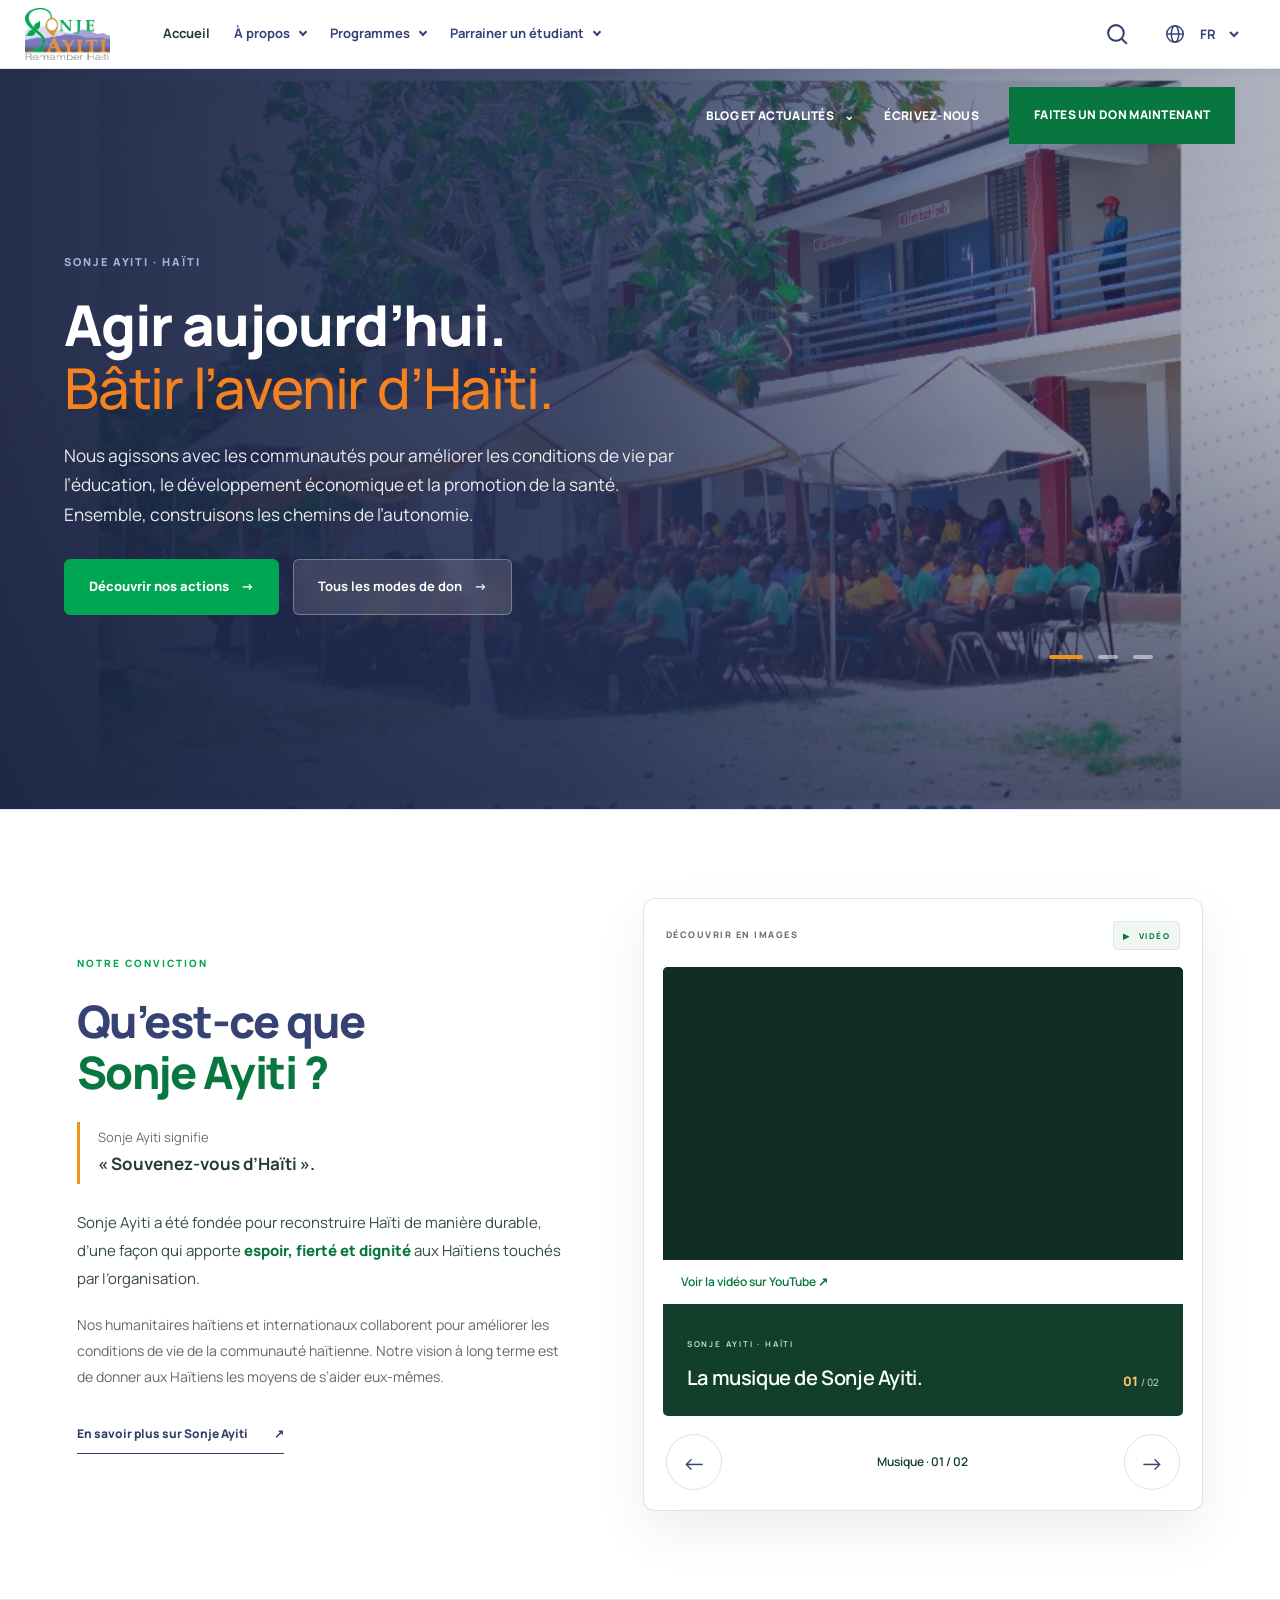
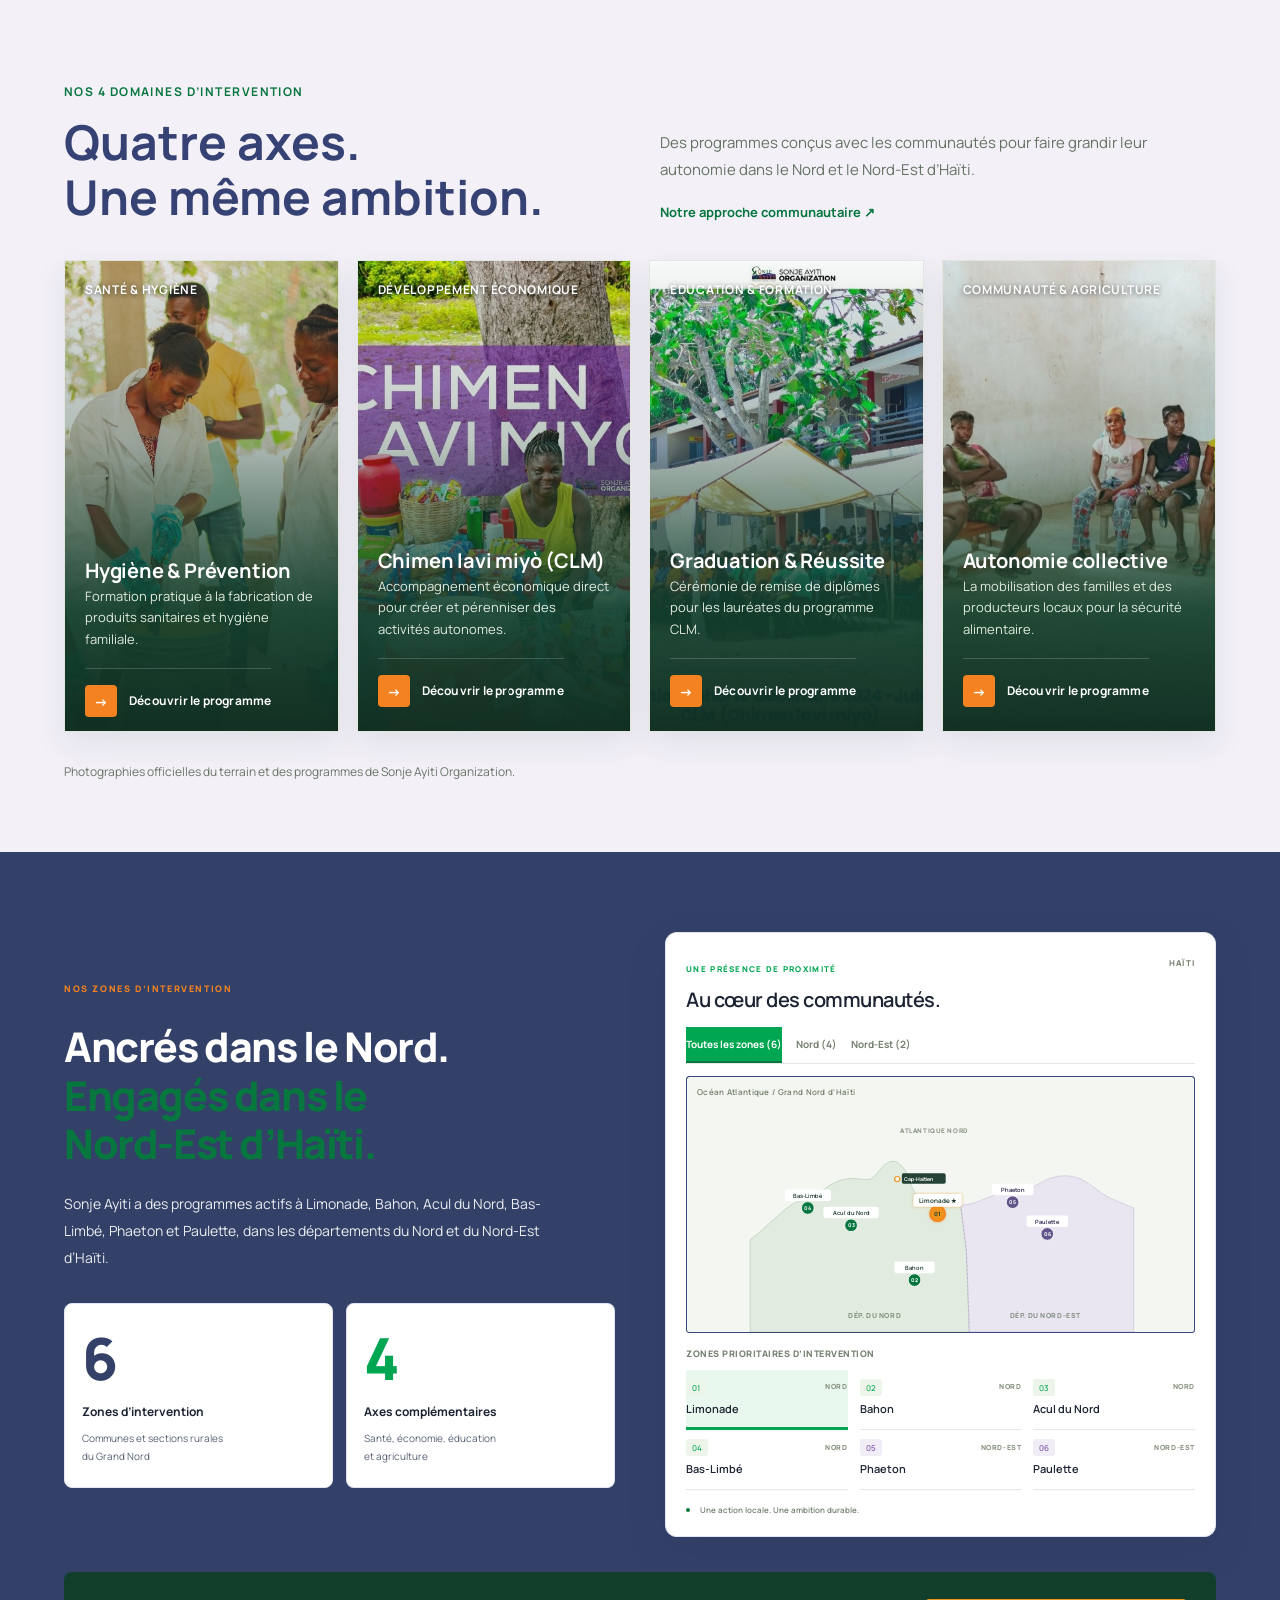
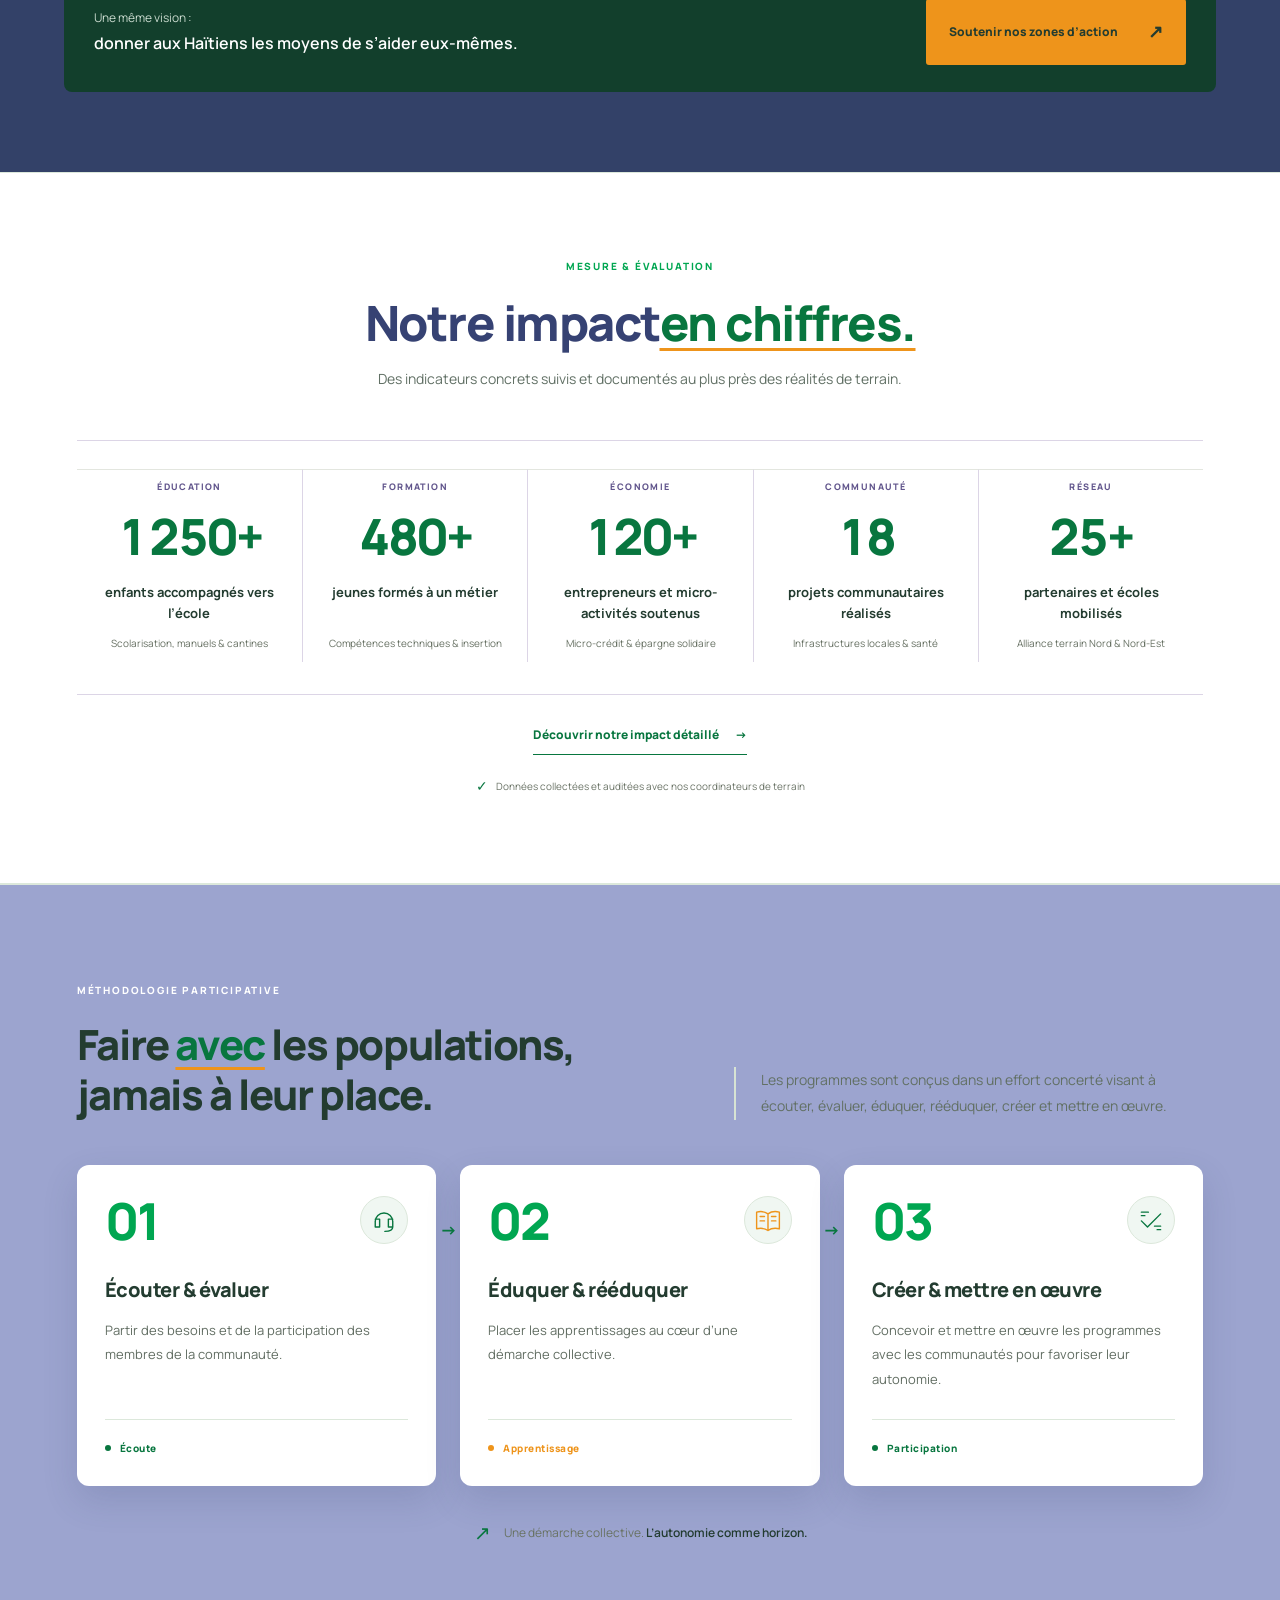
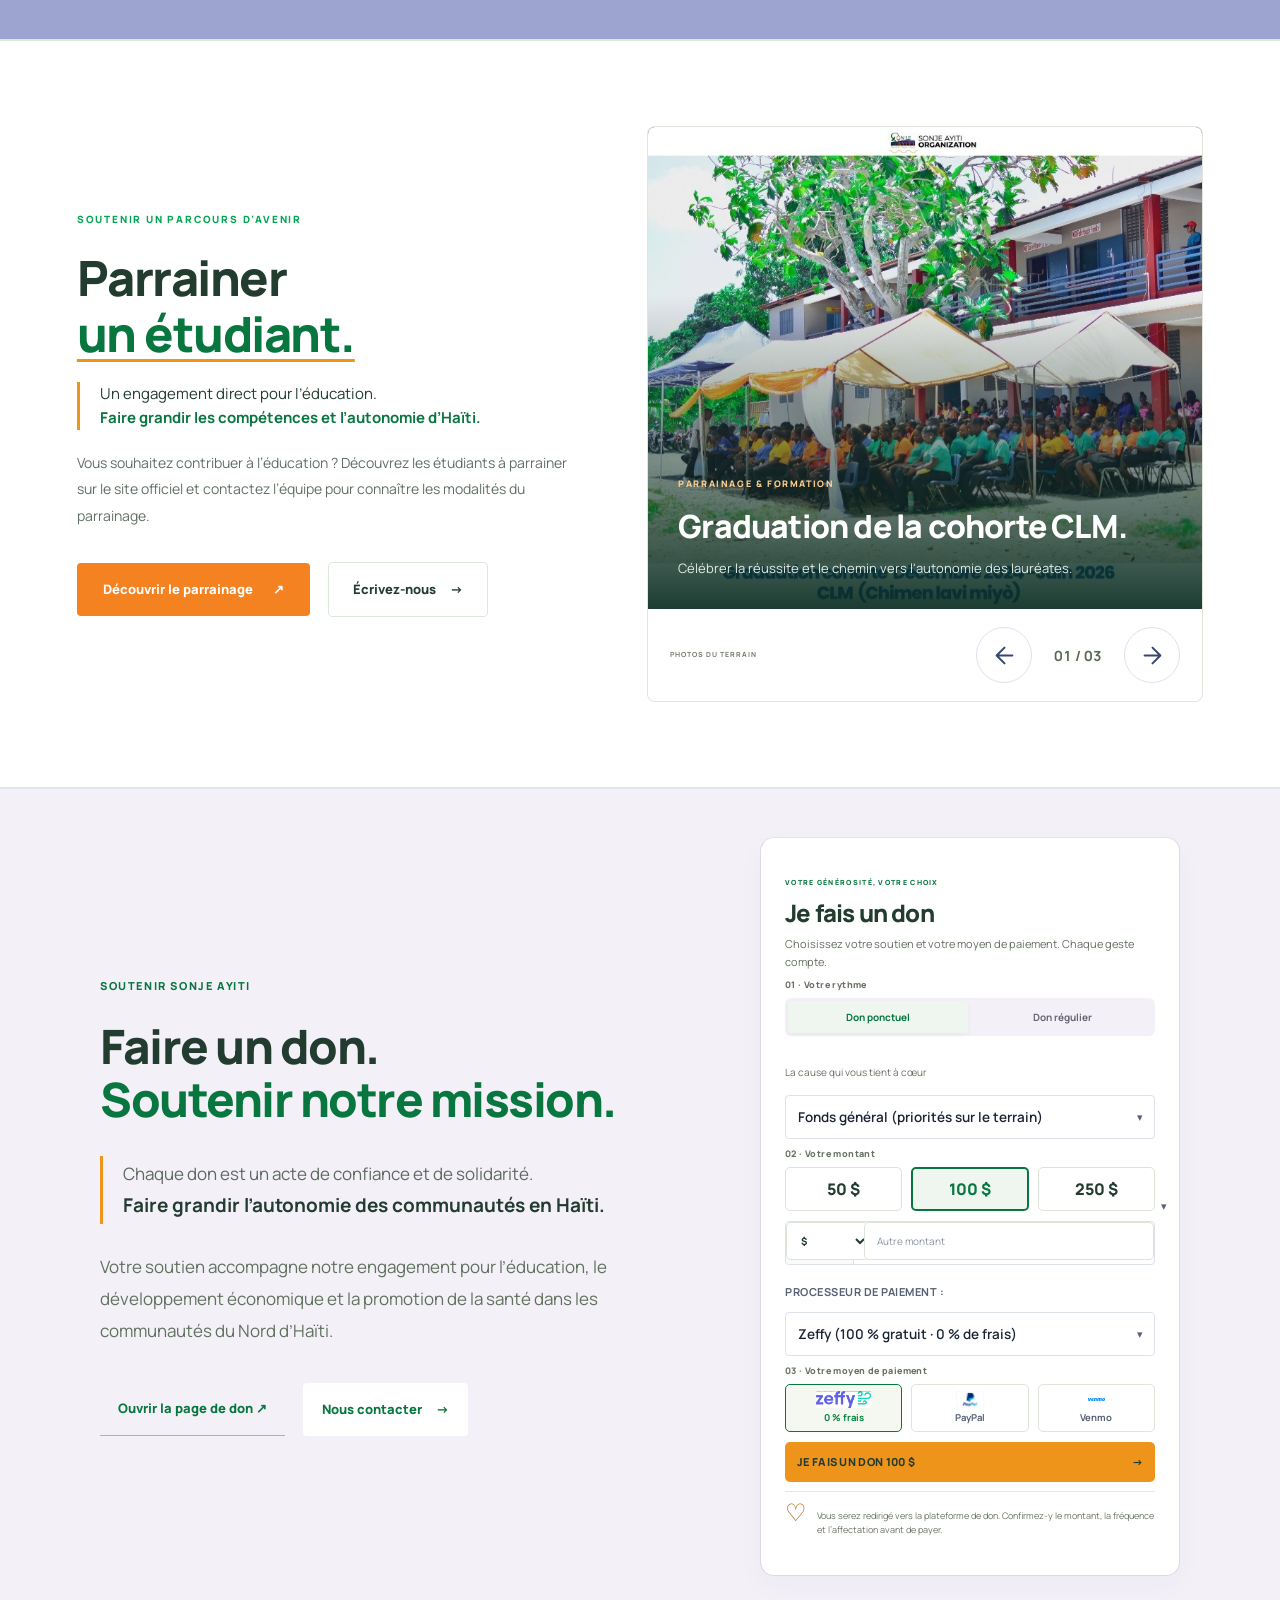
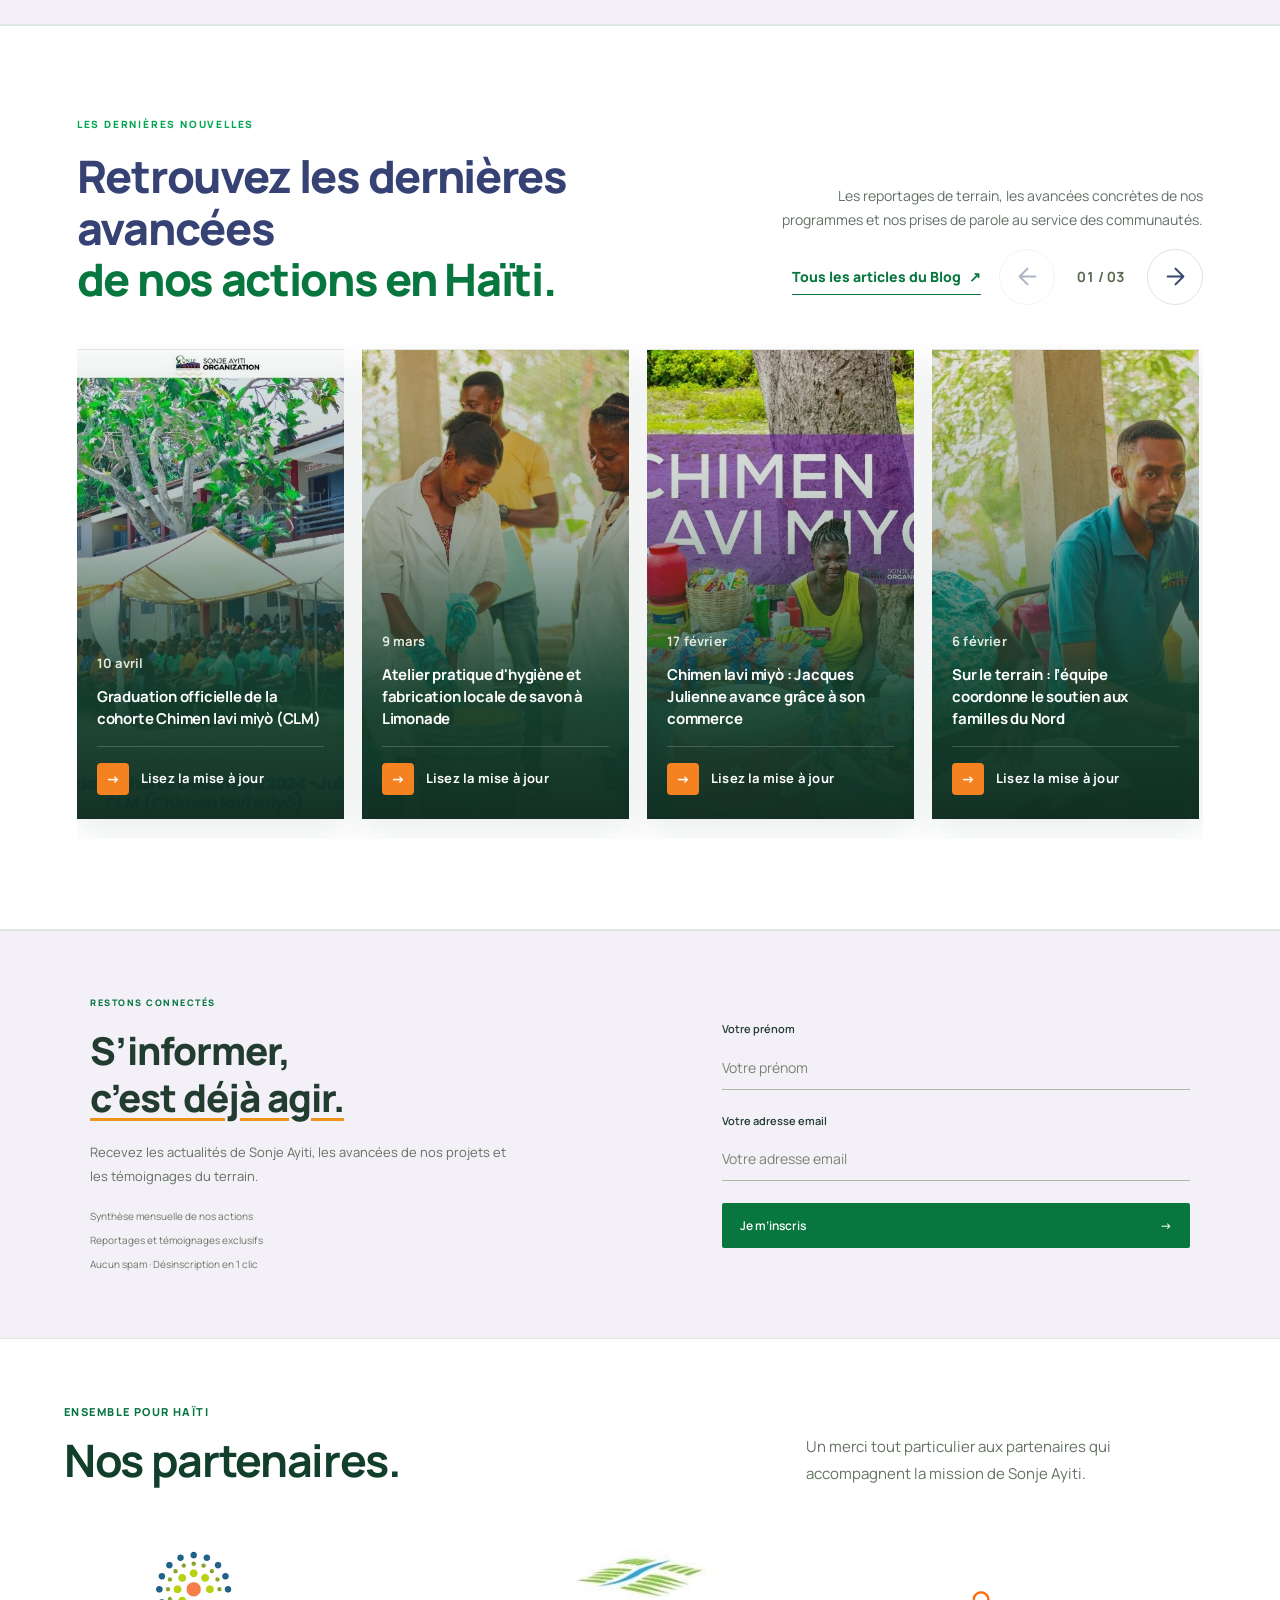
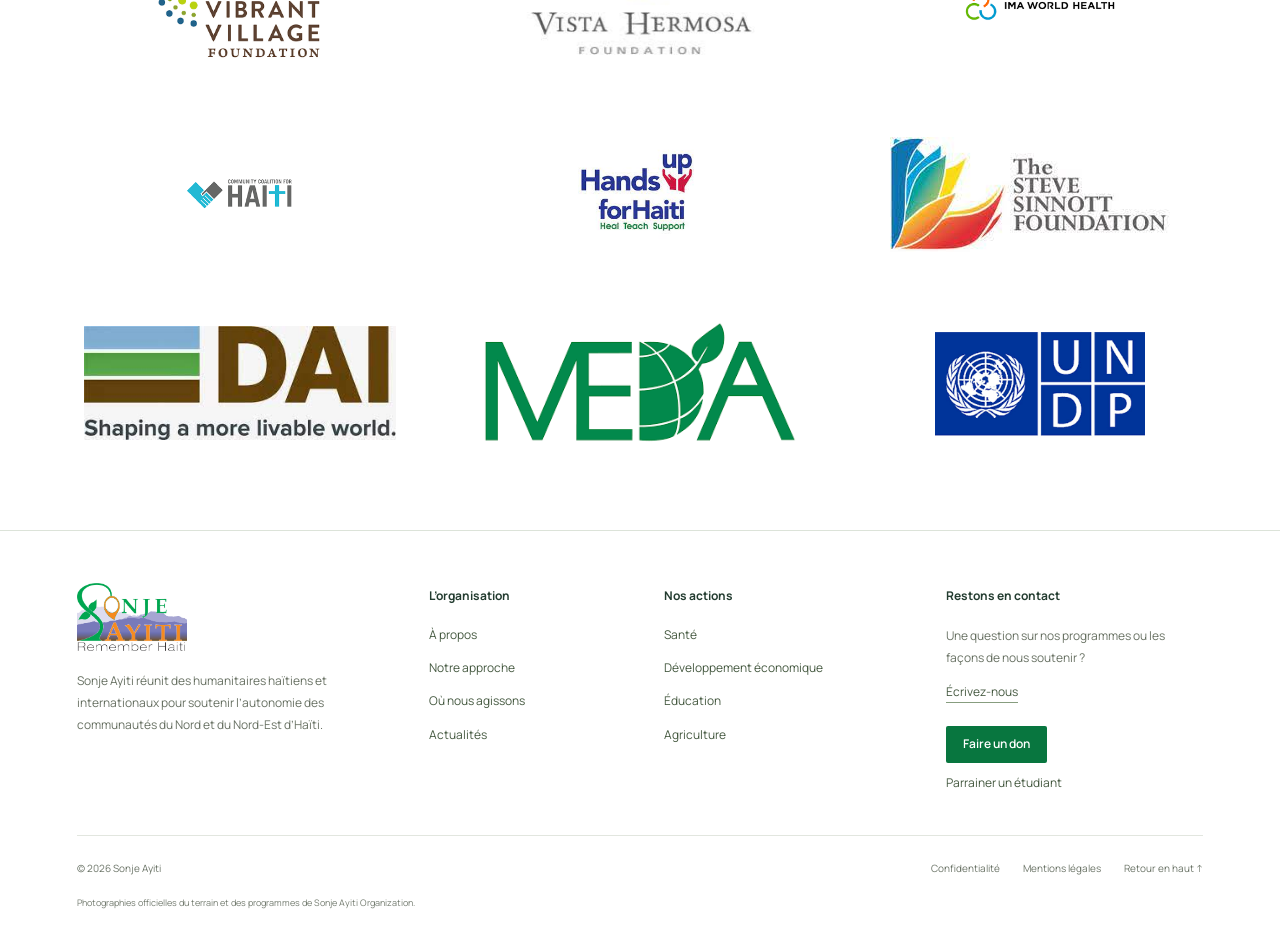
==== commit 79bf297e: "Suppression de la section Album photo sur la page d'accueil" ====
--- a/index.html
+++ b/index.html
@@ -128,156 +128,7 @@
 </div>
 </section>
 
-<!-- Album photo : aperçu des quatre domaines -->
-<section class="photo-album" id="album" aria-labelledby="album-title"><div class="album-inner"><div class="album-heading"><div><p class="album-eyebrow">SONJE AYITI EN IMAGES</p><h2 id="album-title">Album</h2></div><div><p>Quatre domaines, autant de regards sur notre mission.</p><a class="album-see-all" href="album.html">Découvrir tout l’album ↗</a></div></div><div class="album-categories-grid"><article aria-labelledby="album-education-title" aria-roledescription="carrousel" class="album-category-panel">
-<div class="album-category-heading">
-<span>01</span>
-<h3 id="album-education-title">Éducation &amp; Formation</h3>
-</div>
-<div aria-label="Photos : Éducation. Utilisez les flèches gauche et droite." class="album-stage" id="album-education-slides" tabindex="0">
-<figure aria-label="1 sur 4" aria-roledescription="diapositive" class="album-slide" role="group">
-<img alt="Graduation officielle de la cohorte CLM — Sonje Ayiti Organization" loading="lazy" src="assets/sonje-education-graduation.jpg"/>
-<figcaption>
-<h4>Graduation de la cohorte CLM</h4>
-<p>Cérémonie officielle de remise de diplômes pour les lauréates du programme Chimen lavi miyò.</p>
-</figcaption>
-</figure>
-<figure aria-label="2 sur 4" aria-roledescription="diapositive" class="album-slide" hidden="" role="group">
-<img alt="Éducation et formation — Sonje Ayiti" loading="lazy" src="assets/sonje-education-graduation.jpg"/>
-<figcaption>
-<h4>Ketia — Cima School of Hope</h4>
-<p>Élève studieuse accompagnée dans son cursus scolaire grâce au parrainage.</p>
-</figcaption>
-</figure>
-<figure aria-label="3 sur 4" aria-roledescription="diapositive" class="album-slide" hidden="" role="group">
-<img alt="Rencontre communautaire — Sonje Ayiti" loading="lazy" src="assets/sonje-communaute-reunion.jpg"/>
-<figcaption>
-<h4>Lidisa — Cima School of Hope</h4>
-<p>Le parrainage scolaire offre un soutien éducatif continu pour grandir avec dignité.</p>
-</figcaption>
-</figure>
-<figure aria-label="4 sur 4" aria-roledescription="diapositive" class="album-slide" hidden="" role="group">
-<img alt="Accompagnement des communautés — Sonje Ayiti" loading="lazy" src="assets/sonje-approche-terrain.jpg"/>
-<figcaption>
-<h4>Fatson — Cima School of Hope</h4>
-<p>Chaque enfant parrainé bénéficie de l'accès aux manuels scolaires et à l'encadrement pédagogique.</p>
-</figcaption>
-</figure>
-<div class="album-controls" hidden="">
-<button aria-controls="album-education-slides" aria-label="Photo précédente — Éducation" class="carousel-arrow album-prev" type="button">
-<svg aria-hidden="true" fill="none" height="27" stroke="currentColor" stroke-linecap="round" stroke-linejoin="round" stroke-width="1.8" viewBox="0 0 24 24" width="27"><path d="M19 12H5m7-7-7 7 7 7"></path></svg>
-</button>
-<span aria-atomic="true" aria-live="polite" class="album-position">01 / 04</span>
-<button aria-controls="album-education-slides" aria-label="Photo suivante — Éducation" class="carousel-arrow album-next" type="button">
-<svg aria-hidden="true" fill="none" height="27" stroke="currentColor" stroke-linecap="round" stroke-linejoin="round" stroke-width="1.8" viewBox="0 0 24 24" width="27"><path d="M5 12h14m-7-7 7 7-7 7"></path></svg>
-</button>
-</div>
-</div>
-</article><article aria-labelledby="album-sante-title" aria-roledescription="carrousel" class="album-category-panel">
-<div class="album-category-heading">
-<span>02</span>
-<h3 id="album-sante-title">Santé &amp; Hygiène</h3>
-</div>
-<div aria-label="Photos : Santé. Utilisez les flèches gauche et droite." class="album-stage" id="album-sante-slides" tabindex="0">
-<figure aria-label="1 sur 3" aria-roledescription="diapositive" class="album-slide" role="group">
-<img alt="Atelier pratique et fabrication de produits d'hygiène — Sonje Ayiti" loading="lazy" src="assets/sonje-sante-formation.jpg"/>
-<figcaption>
-<h4>Fabrication d'hygiène locale</h4>
-<p>Atelier pratique de préparation de produits de santé et sensibilisation aux mesures sanitaires.</p>
-</figcaption>
-</figure>
-<figure aria-label="2 sur 3" aria-roledescription="diapositive" class="album-slide" hidden="" role="group">
-<img alt="Coordination de terrain et échange de proximité — Sonje Ayiti" loading="lazy" src="assets/sonje-approche-terrain.jpg"/>
-<figcaption>
-<h4>Une présence de proximité</h4>
-<p>Nos coordinateurs de terrain vont à la rencontre directe des familles et des villages isolés.</p>
-</figcaption>
-</figure>
-<figure aria-label="3 sur 3" aria-roledescription="diapositive" class="album-slide" hidden="" role="group">
-<img alt="Mobilisation communautaire des femmes — Sonje Ayiti" loading="lazy" src="assets/sonje-communaute-reunion.jpg"/>
-<figcaption>
-<h4>Santé communautaire</h4>
-<p>La prévention et la solidarité au cœur du bien-être des familles du Nord d'Haïti.</p>
-</figcaption>
-</figure>
-<div class="album-controls" hidden="">
-<button aria-controls="album-sante-slides" aria-label="Photo précédente — Santé" class="carousel-arrow album-prev" type="button">
-<svg aria-hidden="true" fill="none" height="27" stroke="currentColor" stroke-linecap="round" stroke-linejoin="round" stroke-width="1.8" viewBox="0 0 24 24" width="27"><path d="M19 12H5m7-7-7 7 7 7"></path></svg>
-</button>
-<span aria-atomic="true" aria-live="polite" class="album-position">01 / 03</span>
-<button aria-controls="album-sante-slides" aria-label="Photo suivante — Santé" class="carousel-arrow album-next" type="button">
-<svg aria-hidden="true" fill="none" height="27" stroke="currentColor" stroke-linecap="round" stroke-linejoin="round" stroke-width="1.8" viewBox="0 0 24 24" width="27"><path d="M5 12h14m-7-7 7 7-7 7"></path></svg>
-</button>
-</div>
-</div>
-</article><article aria-labelledby="album-economie-title" aria-roledescription="carrousel" class="album-category-panel">
-<div class="album-category-heading">
-<span>03</span>
-<h3 id="album-economie-title">Développement économique</h3>
-</div>
-<div aria-label="Photos : Développement économique. Utilisez les flèches gauche et droite." class="album-stage" id="album-economie-slides" tabindex="0">
-<figure aria-label="1 sur 3" aria-roledescription="diapositive" class="album-slide" role="group">
-<img alt="Jacques Julienne développe son commerce avec le soutien de Sonje Ayiti CLM" loading="lazy" src="assets/sonje-economie-commerce.jpg"/>
-<figcaption>
-<h4>Chimen lavi miyò (CLM)</h4>
-<p>Jacques Julienne fait grandir son étal commercial grâce à l'accompagnement économique de Sonje Ayiti.</p>
-</figcaption>
-</figure>
-<figure aria-label="2 sur 3" aria-roledescription="diapositive" class="album-slide" hidden="" role="group">
-<img alt="Rassemblement des femmes et épargne communautaire — Sonje Ayiti" loading="lazy" src="assets/sonje-communaute-reunion.jpg"/>
-<figcaption>
-<h4>La force du collectif</h4>
-<p>L’entraide et les groupes de micro-épargne renforcent l’autonomie économique durable des ménages.</p>
-</figcaption>
-</figure>
-<figure aria-label="3 sur 3" aria-roledescription="diapositive" class="album-slide" hidden="" role="group">
-<img alt="Encadrement et accompagnement de terrain — Sonje Ayiti" loading="lazy" src="assets/sonje-approche-terrain.jpg"/>
-<figcaption>
-<h4>Suivi et formation</h4>
-<p>Un accompagnement attentif pour pérenniser les micro-entreprises et initiatives locales.</p>
-</figcaption>
-</figure>
-<div class="album-controls" hidden="">
-<button aria-controls="album-economie-slides" aria-label="Photo précédente — Développement économique" class="carousel-arrow album-prev" type="button">
-<svg aria-hidden="true" fill="none" height="27" stroke="currentColor" stroke-linecap="round" stroke-linejoin="round" stroke-width="1.8" viewBox="0 0 24 24" width="27"><path d="M19 12H5m7-7-7 7 7 7"></path></svg>
-</button>
-<span aria-atomic="true" aria-live="polite" class="album-position">01 / 03</span>
-<button aria-controls="album-economie-slides" aria-label="Photo suivante — Développement économique" class="carousel-arrow album-next" type="button">
-<svg aria-hidden="true" fill="none" height="27" stroke="currentColor" stroke-linecap="round" stroke-linejoin="round" stroke-width="1.8" viewBox="0 0 24 24" width="27"><path d="M5 12h14m-7-7 7 7-7 7"></path></svg>
-</button>
-</div>
-</div>
-</article><article aria-labelledby="album-agriculture-title" aria-roledescription="carrousel" class="album-category-panel">
-<div class="album-category-heading">
-<span>04</span>
-<h3 id="album-agriculture-title">Communauté &amp; Agriculture</h3>
-</div>
-<div aria-label="Photos : Agriculture. Utilisez les flèches gauche et droite." class="album-stage" id="album-agriculture-slides" tabindex="0">
-<figure aria-label="1 sur 2" aria-roledescription="diapositive" class="album-slide" role="group">
-<img alt="Mobilisation communautaire et solidarité locale — Sonje Ayiti" loading="lazy" src="assets/sonje-communaute-reunion.jpg"/>
-<figcaption>
-<h4>Mobilisation des familles</h4>
-<p>Les communautés se rassemblent pour planifier ensemble les actions agricoles et l’autonomie alimentaire.</p>
-</figcaption>
-</figure>
-<figure aria-label="2 sur 2" aria-roledescription="diapositive" class="album-slide" hidden="" role="group">
-<img alt="Coordination de terrain avec les acteurs locaux — Sonje Ayiti" loading="lazy" src="assets/sonje-approche-terrain.jpg"/>
-<figcaption>
-<h4>Travailler ensemble</h4>
-<p>L’entraide et le partage d'expérience soutiennent le développement durable du Grand Nord.</p>
-</figcaption>
-</figure>
-<div class="album-controls" hidden="">
-<button aria-controls="album-agriculture-slides" aria-label="Photo précédente — Agriculture" class="carousel-arrow album-prev" type="button">
-<svg aria-hidden="true" fill="none" height="27" stroke="currentColor" stroke-linecap="round" stroke-linejoin="round" stroke-width="1.8" viewBox="0 0 24 24" width="27"><path d="M19 12H5m7-7-7 7 7 7"></path></svg>
-</button>
-<span aria-atomic="true" aria-live="polite" class="album-position">01 / 02</span>
-<button aria-controls="album-agriculture-slides" aria-label="Photo suivante — Agriculture" class="carousel-arrow album-next" type="button">
-<svg aria-hidden="true" fill="none" height="27" stroke="currentColor" stroke-linecap="round" stroke-linejoin="round" stroke-width="1.8" viewBox="0 0 24 24" width="27"><path d="M5 12h14m-7-7 7 7-7 7"></path></svg>
-</button>
-</div>
-</div>
-</article></div><p class="album-illustration-note">Photographies d’illustration, non issues de nos projets.</p></div></section>
+
 <section aria-labelledby="programmes-title" class="programmes-catalogue" id="programmes"><div class="programmes-inner"><div class="programmes-heading"><div><p class="album-eyebrow">NOS 4 DOMAINES D’INTERVENTION</p><h2 id="programmes-title">Quatre axes.<br/>Une même ambition.</h2></div><div><p>Des programmes conçus avec les communautés pour faire grandir leur autonomie dans le Nord et le Nord-Est d’Haïti.</p><a href="#approche">Notre approche communautaire ↗</a></div></div><div class="programmes-grid"><article aria-labelledby="programme-sante-title" aria-roledescription="carrousel" class="album-category-panel programme-news-card"><div class="album-category-heading programme-category-label"><span>02</span><h3 id="programme-sante-title">Santé &amp; Hygiène</h3></div><div aria-label="Photos : Santé. Utilisez les flèches gauche et droite." class="album-stage" id="programme-sante-slides" tabindex="0"><figure aria-label="1 sur 3" aria-roledescription="diapositive" class="album-slide programme-care-slide" role="group"><img alt="Atelier pratique et formation aux règles d’hygiène et fabrication de savon — Sonje Ayiti Organization" class="news-card-photo" loading="lazy" src="assets/sonje-sante-formation.jpg"/><div aria-hidden="true" class="news-card-gradient"></div><figcaption class="news-card-content"><h4 class="news-card-title">Hygiène &amp; Prévention</h4><p class="programme-description">Formation pratique à la fabrication de produits sanitaires et hygiène familiale.</p><a aria-label="Découvrir le programme : Santé" class="programme-card-link news-card-action" href="programmes.html#sante"><span aria-hidden="true" class="news-card-btn">→</span><span class="news-card-link-text">Découvrir le programme</span></a></figcaption></figure><figure aria-label="2 sur 3" aria-roledescription="diapositive" class="album-slide" hidden="" role="group"><img alt="Présence de proximité et écoute de terrain — Sonje Ayiti" class="news-card-photo" loading="lazy" src="assets/sonje-approche-terrain.jpg"/><div aria-hidden="true" class="news-card-gradient"></div><figcaption class="news-card-content"><h4 class="news-card-title">Une présence de proximité</h4><p class="programme-description">Aller à la rencontre des besoins concrets des familles.</p><a aria-label="Découvrir le programme : Santé" class="programme-card-link news-card-action" href="programmes.html#sante"><span aria-hidden="true" class="news-card-btn">→</span><span class="news-card-link-text">Découvrir le programme</span></a></figcaption></figure><figure aria-label="3 sur 3" aria-roledescription="diapositive" class="album-slide" hidden="" role="group"><img alt="Rassemblement solidaire des femmes de la communauté — Sonje Ayiti" class="news-card-photo" loading="lazy" src="assets/sonje-communaute-reunion.jpg"/><div aria-hidden="true" class="news-card-gradient"></div><figcaption class="news-card-content"><h4 class="news-card-title">Santé communautaire</h4><p class="programme-description">La prévention et la solidarité au cœur du bien-être collectif.</p><a aria-label="Découvrir le programme : Santé" class="programme-card-link news-card-action" href="programmes.html#sante"><span aria-hidden="true" class="news-card-btn">→</span><span class="news-card-link-text">Découvrir le programme</span></a></figcaption></figure><div class="album-controls" hidden=""><button aria-controls="programme-sante-slides" aria-label="Photo précédente — Santé" class="carousel-arrow album-prev" type="button"><svg aria-hidden="true" fill="none" height="27" stroke="currentColor" stroke-linecap="round" stroke-linejoin="round" stroke-width="1.8" viewBox="0 0 24 24" width="27"><path d="M19 12H5m7-7-7 7 7 7"></path></svg></button><span aria-atomic="true" aria-live="polite" class="album-position">01 / 03</span><button aria-controls="programme-sante-slides" aria-label="Photo suivante — Santé" class="carousel-arrow album-next" type="button"><svg aria-hidden="true" fill="none" height="27" stroke="currentColor" stroke-linecap="round" stroke-linejoin="round" stroke-width="1.8" viewBox="0 0 24 24" width="27"><path d="M5 12h14m-7-7 7 7-7 7"></path></svg></button></div></div></article><article aria-labelledby="programme-economie-title" aria-roledescription="carrousel" class="album-category-panel programme-news-card"><div class="album-category-heading programme-category-label"><span>03</span><h3 id="programme-economie-title">Développement économique</h3></div><div aria-label="Photos : Développement économique. Utilisez les flèches gauche et droite." class="album-stage" id="programme-economie-slides" tabindex="0"><figure aria-label="1 sur 2" aria-roledescription="diapositive" class="album-slide" role="group"><img alt="Activité économique et commerce d'une bénéficiaire du programme CLM — Sonje Ayiti" class="news-card-photo" loading="lazy" src="assets/sonje-economie-commerce.jpg"/><div aria-hidden="true" class="news-card-gradient"></div><figcaption class="news-card-content"><h4 class="news-card-title">Chimen lavi miyò (CLM)</h4><p class="programme-description">Accompagnement économique direct pour créer et pérenniser des activités autonomes.</p><a aria-label="Découvrir le programme : Développement économique" class="programme-card-link news-card-action" href="programmes.html#economie"><span aria-hidden="true" class="news-card-btn">→</span><span class="news-card-link-text">Découvrir le programme</span></a></figcaption></figure><figure aria-label="2 sur 2" aria-roledescription="diapositive" class="album-slide" hidden="" role="group"><img alt="Rassemblement et épargne communautaire — Sonje Ayiti" class="news-card-photo" loading="lazy" src="assets/sonje-communaute-reunion.jpg"/><div aria-hidden="true" class="news-card-gradient"></div><figcaption class="news-card-content"><h4 class="news-card-title">La force du collectif</h4><p class="programme-description">Coopérer et mutualiser les ressources pour ouvrir de nouvelles perspectives.</p><a aria-label="Découvrir le programme : Développement économique" class="programme-card-link news-card-action" href="programmes.html#economie"><span aria-hidden="true" class="news-card-btn">→</span><span class="news-card-link-text">Découvrir le programme</span></a></figcaption></figure><div class="album-controls" hidden=""><button aria-controls="programme-economie-slides" aria-label="Photo précédente — Développement économique" class="carousel-arrow album-prev" type="button"><svg aria-hidden="true" fill="none" height="27" stroke="currentColor" stroke-linecap="round" stroke-linejoin="round" stroke-width="1.8" viewBox="0 0 24 24" width="27"><path d="M19 12H5m7-7-7 7 7 7"></path></svg></button><span aria-atomic="true" aria-live="polite" class="album-position">01 / 02</span><button aria-controls="programme-economie-slides" aria-label="Photo suivante — Développement économique" class="carousel-arrow album-next" type="button"><svg aria-hidden="true" fill="none" height="27" stroke="currentColor" stroke-linecap="round" stroke-linejoin="round" stroke-width="1.8" viewBox="0 0 24 24" width="27"><path d="M5 12h14m-7-7 7 7-7 7"></path></svg></button></div></div></article><article aria-labelledby="programme-education-title" aria-roledescription="carrousel" class="album-category-panel programme-news-card"><div class="album-category-heading programme-category-label"><span>01</span><h3 id="programme-education-title">Éducation &amp; Formation</h3></div><div aria-label="Photos : Éducation. Utilisez les flèches gauche et droite." class="album-stage" id="programme-education-slides" tabindex="0"><figure aria-label="1 sur 3" aria-roledescription="diapositive" class="album-slide" role="group"><img alt="Graduation officielle de la cohorte CLM — Sonje Ayiti Organization" class="news-card-photo" loading="lazy" src="assets/sonje-education-graduation.jpg"/><div aria-hidden="true" class="news-card-gradient"></div><figcaption class="news-card-content"><h4 class="news-card-title">Graduation &amp; Réussite</h4><p class="programme-description">Cérémonie de remise de diplômes pour les lauréates du programme CLM.</p><a aria-label="Découvrir le programme : Éducation" class="programme-card-link news-card-action" href="programmes.html#education"><span aria-hidden="true" class="news-card-btn">→</span><span class="news-card-link-text">Découvrir le programme</span></a></figcaption></figure><figure aria-label="2 sur 3" aria-roledescription="diapositive" class="album-slide" hidden="" role="group"><img alt="Éducation et formation — Sonje Ayiti" class="news-card-photo" loading="lazy" src="assets/sonje-education-graduation.jpg"/><div aria-hidden="true" class="news-card-gradient"></div><figcaption class="news-card-content"><h4 class="news-card-title">Parrainage scolaire</h4><p class="programme-description">Permettre aux enfants de poursuivre leur parcours scolaire dans la dignité.</p><a aria-label="Découvrir le parrainage" class="programme-card-link news-card-action" href="parrainage.html"><span aria-hidden="true" class="news-card-btn">→</span><span class="news-card-link-text">Découvrir le parrainage</span></a></figcaption></figure><figure aria-label="3 sur 3" aria-roledescription="diapositive" class="album-slide" hidden="" role="group"><img alt="Éducation et formation — Sonje Ayiti" class="news-card-photo" loading="lazy" src="assets/sonje-education-graduation.jpg"/><div aria-hidden="true" class="news-card-gradient"></div><figcaption class="news-card-content"><h4 class="news-card-title">Construire son avenir</h4><p class="programme-description">Chaque parrainage ouvre un chemin durable vers l’autonomie par le savoir.</p><a aria-label="Découvrir le parrainage" class="programme-card-link news-card-action" href="parrainage.html"><span aria-hidden="true" class="news-card-btn">→</span><span class="news-card-link-text">Découvrir le parrainage</span></a></figcaption></figure><div class="album-controls" hidden=""><button aria-controls="programme-education-slides" aria-label="Photo précédente — Éducation" class="carousel-arrow album-prev" type="button"><svg aria-hidden="true" fill="none" height="27" stroke="currentColor" stroke-linecap="round" stroke-linejoin="round" stroke-width="1.8" viewBox="0 0 24 24" width="27"><path d="M19 12H5m7-7-7 7 7 7"></path></svg></button><span aria-atomic="true" aria-live="polite" class="album-position">01 / 03</span><button aria-controls="programme-education-slides" aria-label="Photo suivante — Éducation" class="carousel-arrow album-next" type="button"><svg aria-hidden="true" fill="none" height="27" stroke="currentColor" stroke-linecap="round" stroke-linejoin="round" stroke-width="1.8" viewBox="0 0 24 24" width="27"><path d="M5 12h14m-7-7 7 7-7 7"></path></svg></button></div></div></article><article aria-labelledby="programme-agriculture-title" aria-roledescription="carrousel" class="album-category-panel programme-news-card"><div class="album-category-heading programme-category-label"><span>04</span><h3 id="programme-agriculture-title">Communauté &amp; Agriculture</h3></div><div aria-label="Photos : Agriculture. Utilisez les flèches gauche et droite." class="album-stage" id="programme-agriculture-slides" tabindex="0"><figure aria-label="1 sur 2" aria-roledescription="diapositive" class="album-slide" role="group"><img alt="Assemblée communautaire des familles et solidarité locale — Sonje Ayiti" class="news-card-photo" loading="lazy" src="assets/sonje-communaute-reunion.jpg"/><div aria-hidden="true" class="news-card-gradient"></div><figcaption class="news-card-content"><h4 class="news-card-title">Autonomie collective</h4><p class="programme-description">La mobilisation des familles et des producteurs locaux pour la sécurité alimentaire.</p><a aria-label="Découvrir le programme : Agriculture" class="programme-card-link news-card-action" href="programmes.html#agriculture"><span aria-hidden="true" class="news-card-btn">→</span><span class="news-card-link-text">Découvrir le programme</span></a></figcaption></figure><figure aria-label="2 sur 2" aria-roledescription="diapositive" class="album-slide" hidden="" role="group"><img alt="Coordination de terrain et échange avec les populations — Sonje Ayiti" class="news-card-photo" loading="lazy" src="assets/sonje-approche-terrain.jpg"/><div aria-hidden="true" class="news-card-gradient"></div><figcaption class="news-card-content"><h4 class="news-card-title">Travailler ensemble</h4><p class="programme-description">L’entraide nourrit une ambition collective et durable pour le Grand Nord.</p><a aria-label="Découvrir le programme : Agriculture" class="programme-card-link news-card-action" href="programmes.html#agriculture"><span aria-hidden="true" class="news-card-btn">→</span><span class="news-card-link-text">Découvrir le programme</span></a></figcaption></figure><div class="album-controls" hidden=""><button aria-controls="programme-agriculture-slides" aria-label="Photo précédente — Agriculture" class="carousel-arrow album-prev" type="button"><svg aria-hidden="true" fill="none" height="27" stroke="currentColor" stroke-linecap="round" stroke-linejoin="round" stroke-width="1.8" viewBox="0 0 24 24" width="27"><path d="M19 12H5m7-7-7 7 7 7"></path></svg></button><span aria-atomic="true" aria-live="polite" class="album-position">01 / 02</span><button aria-controls="programme-agriculture-slides" aria-label="Photo suivante — Agriculture" class="carousel-arrow album-next" type="button"><svg aria-hidden="true" fill="none" height="27" stroke="currentColor" stroke-linecap="round" stroke-linejoin="round" stroke-width="1.8" viewBox="0 0 24 24" width="27"><path d="M5 12h14m-7-7 7 7-7 7"></path></svg></button></div></div></article></div><p class="album-illustration-note">Photographies officielles du terrain et des programmes de Sonje Ayiti Organization.</p></div></section>
 <!-- SECTION TERRITOIRES D'IMPACT & STATISTIQUES -->
 <section aria-labelledby="impact-title" class="territory-section" id="impact">
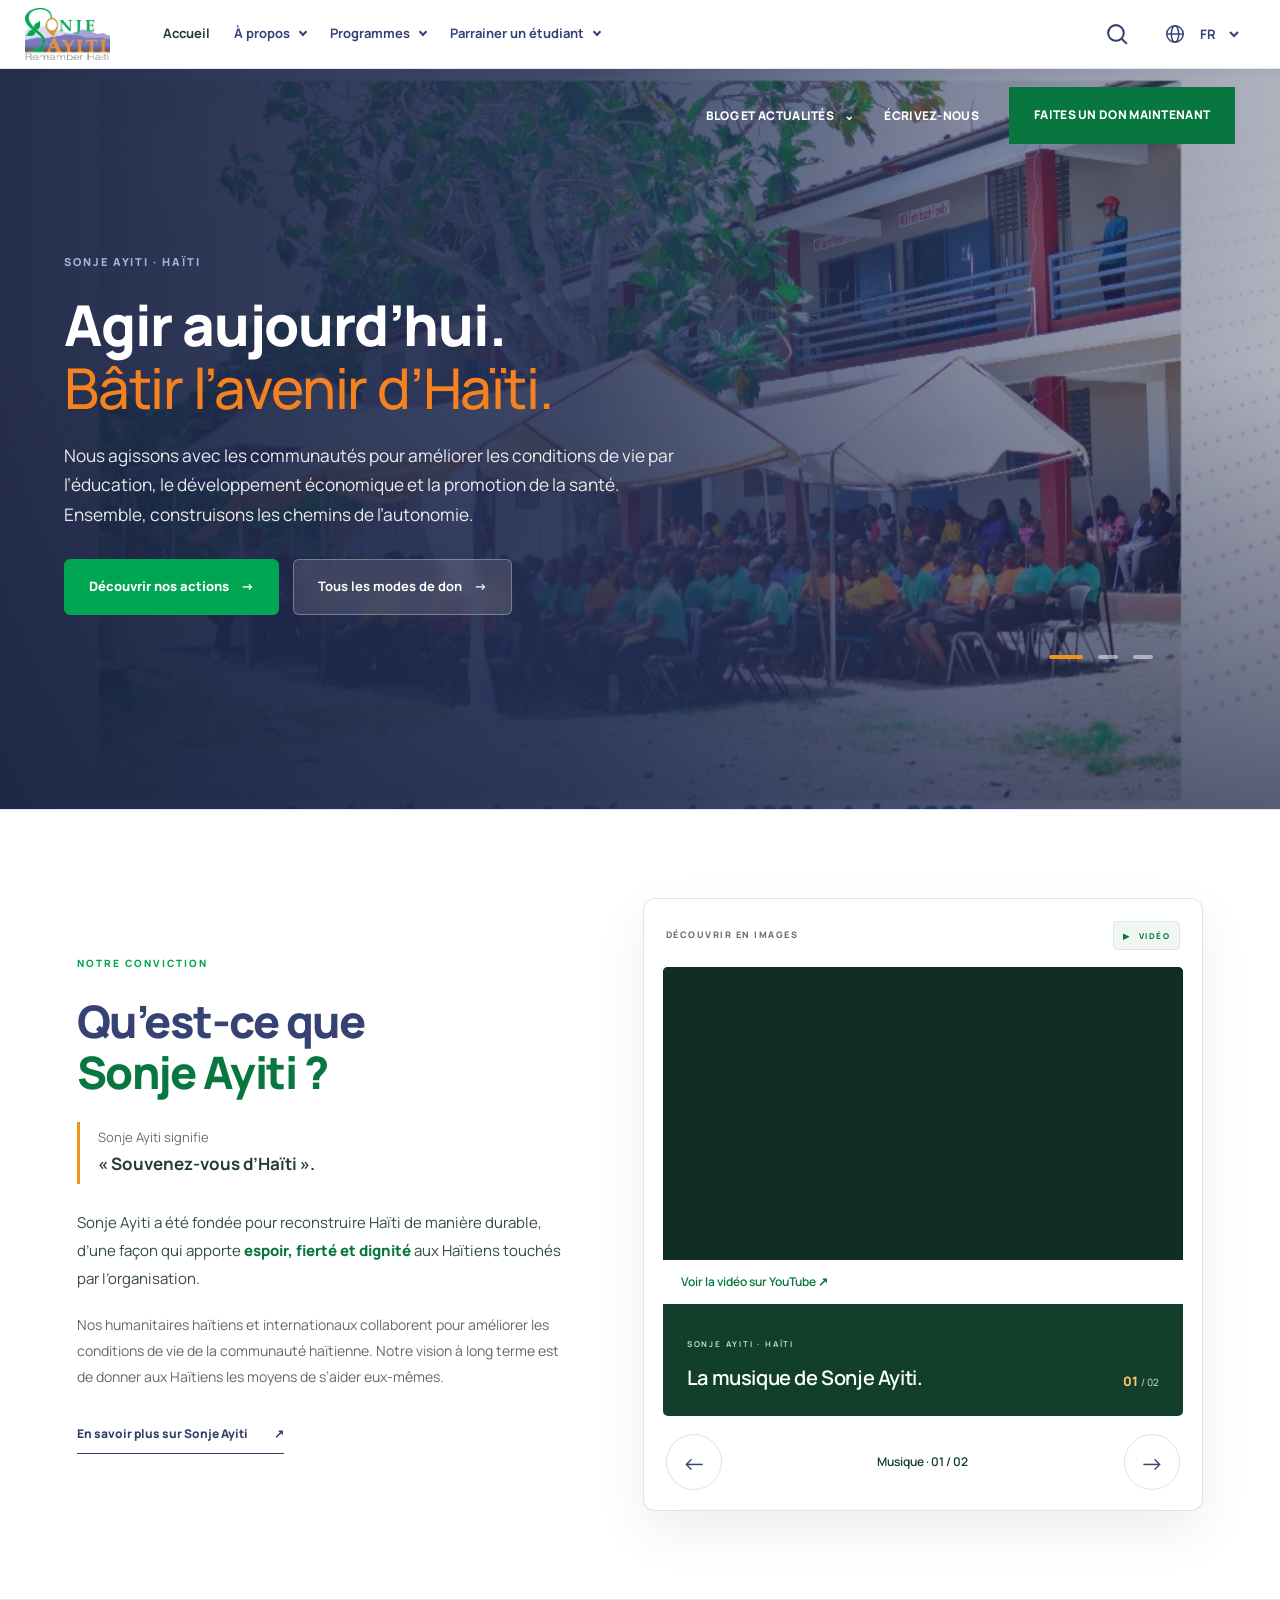
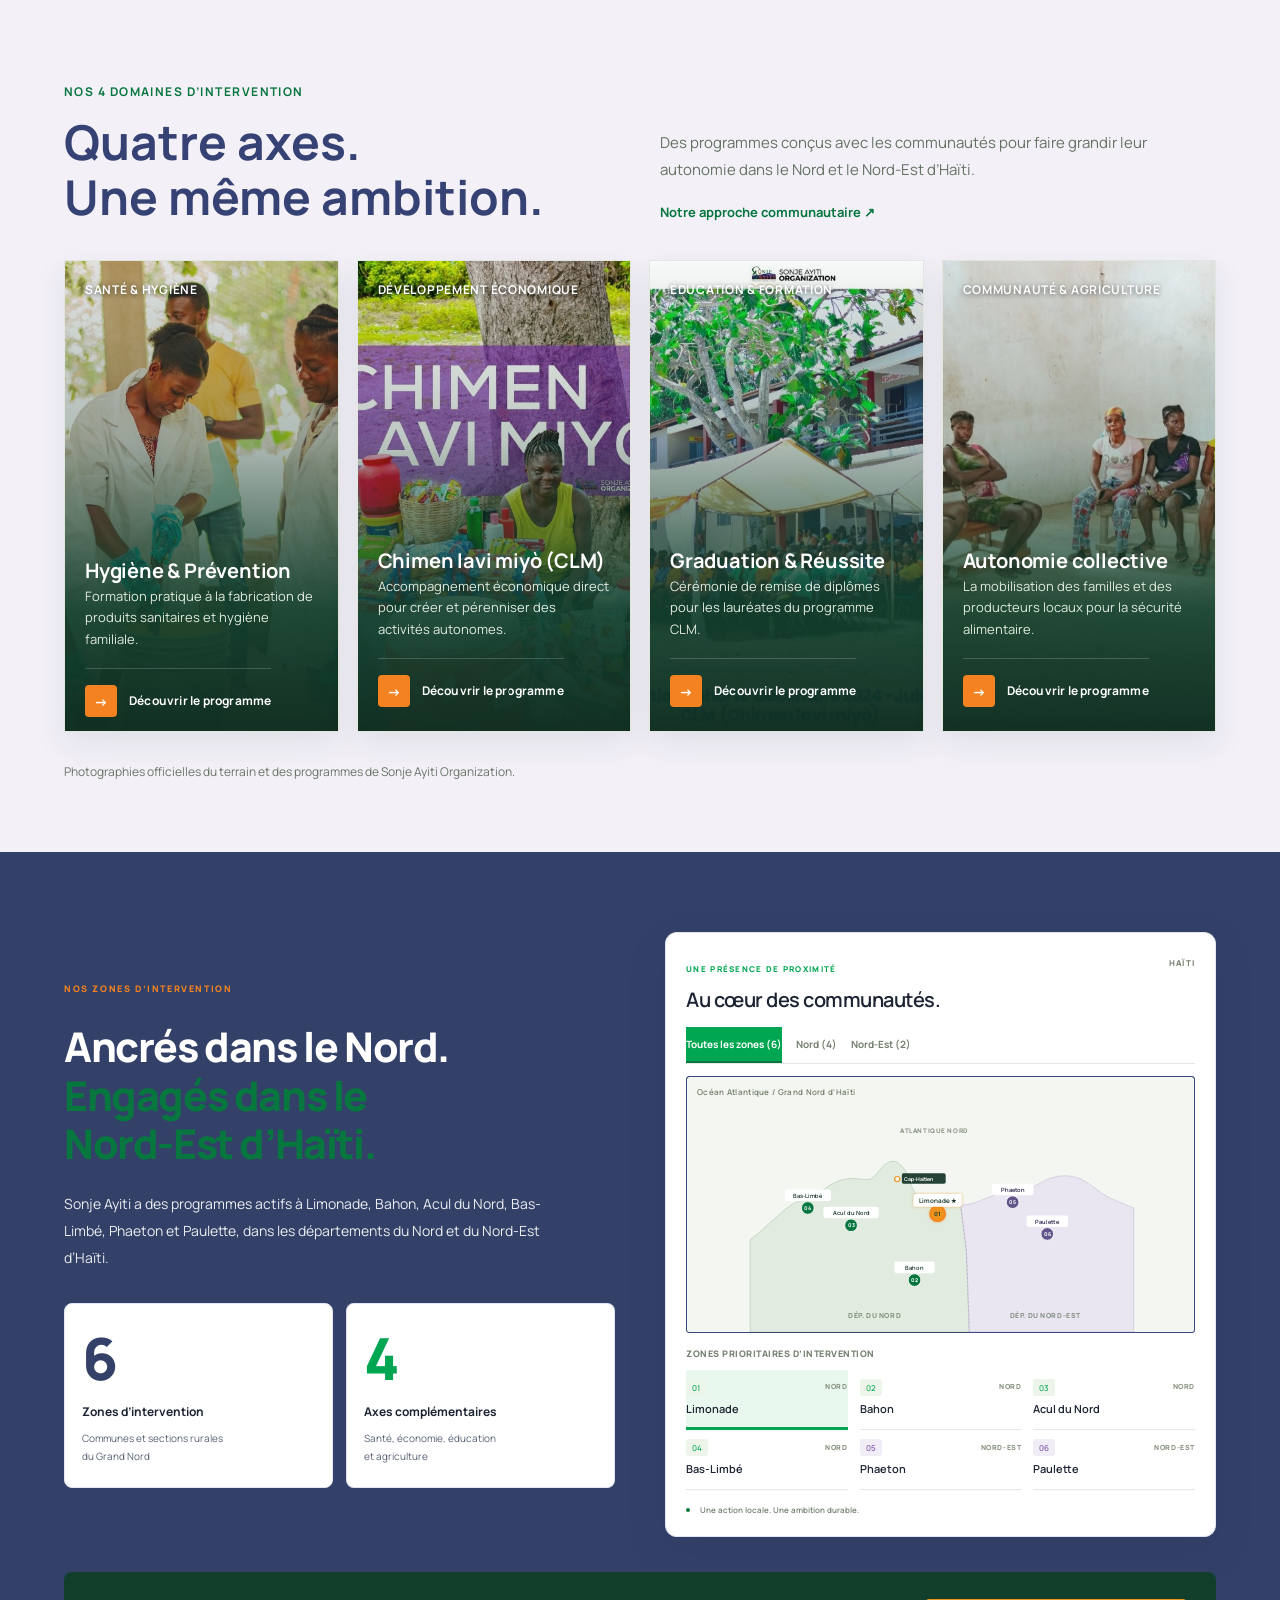
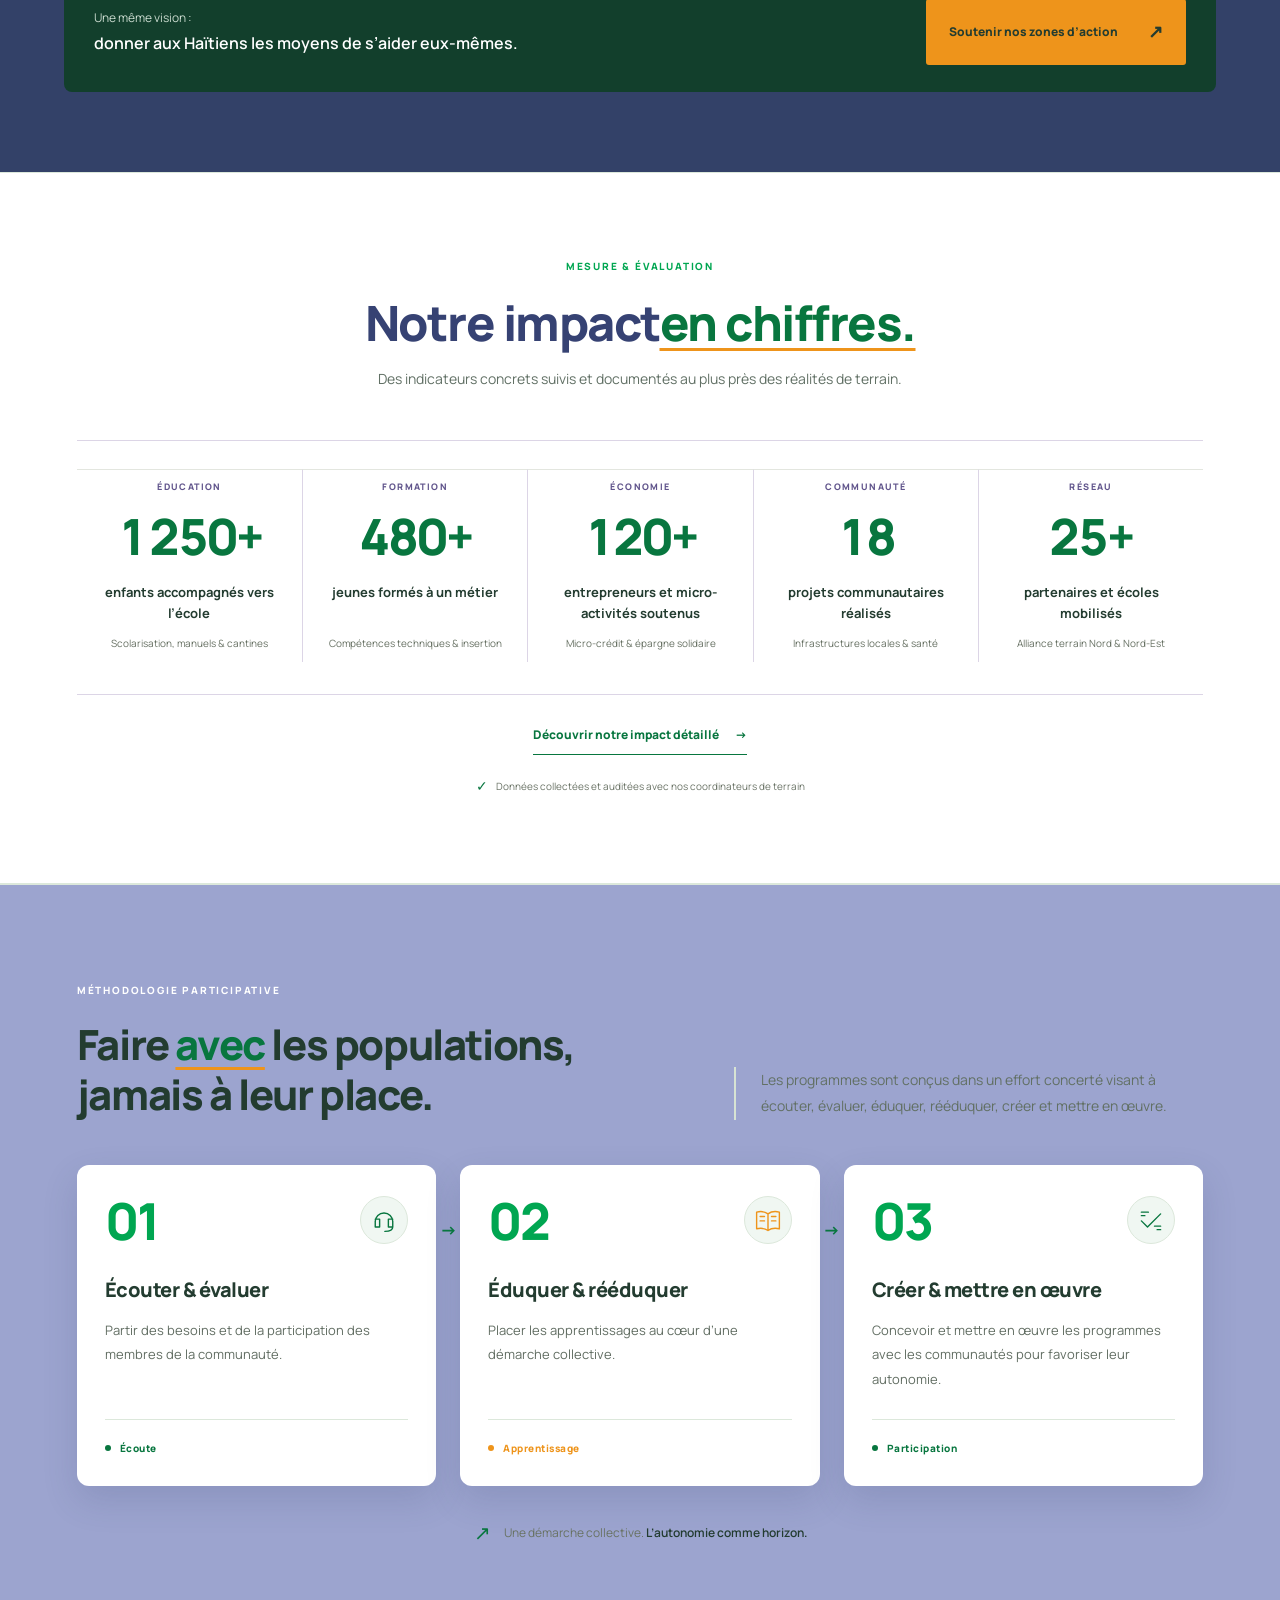
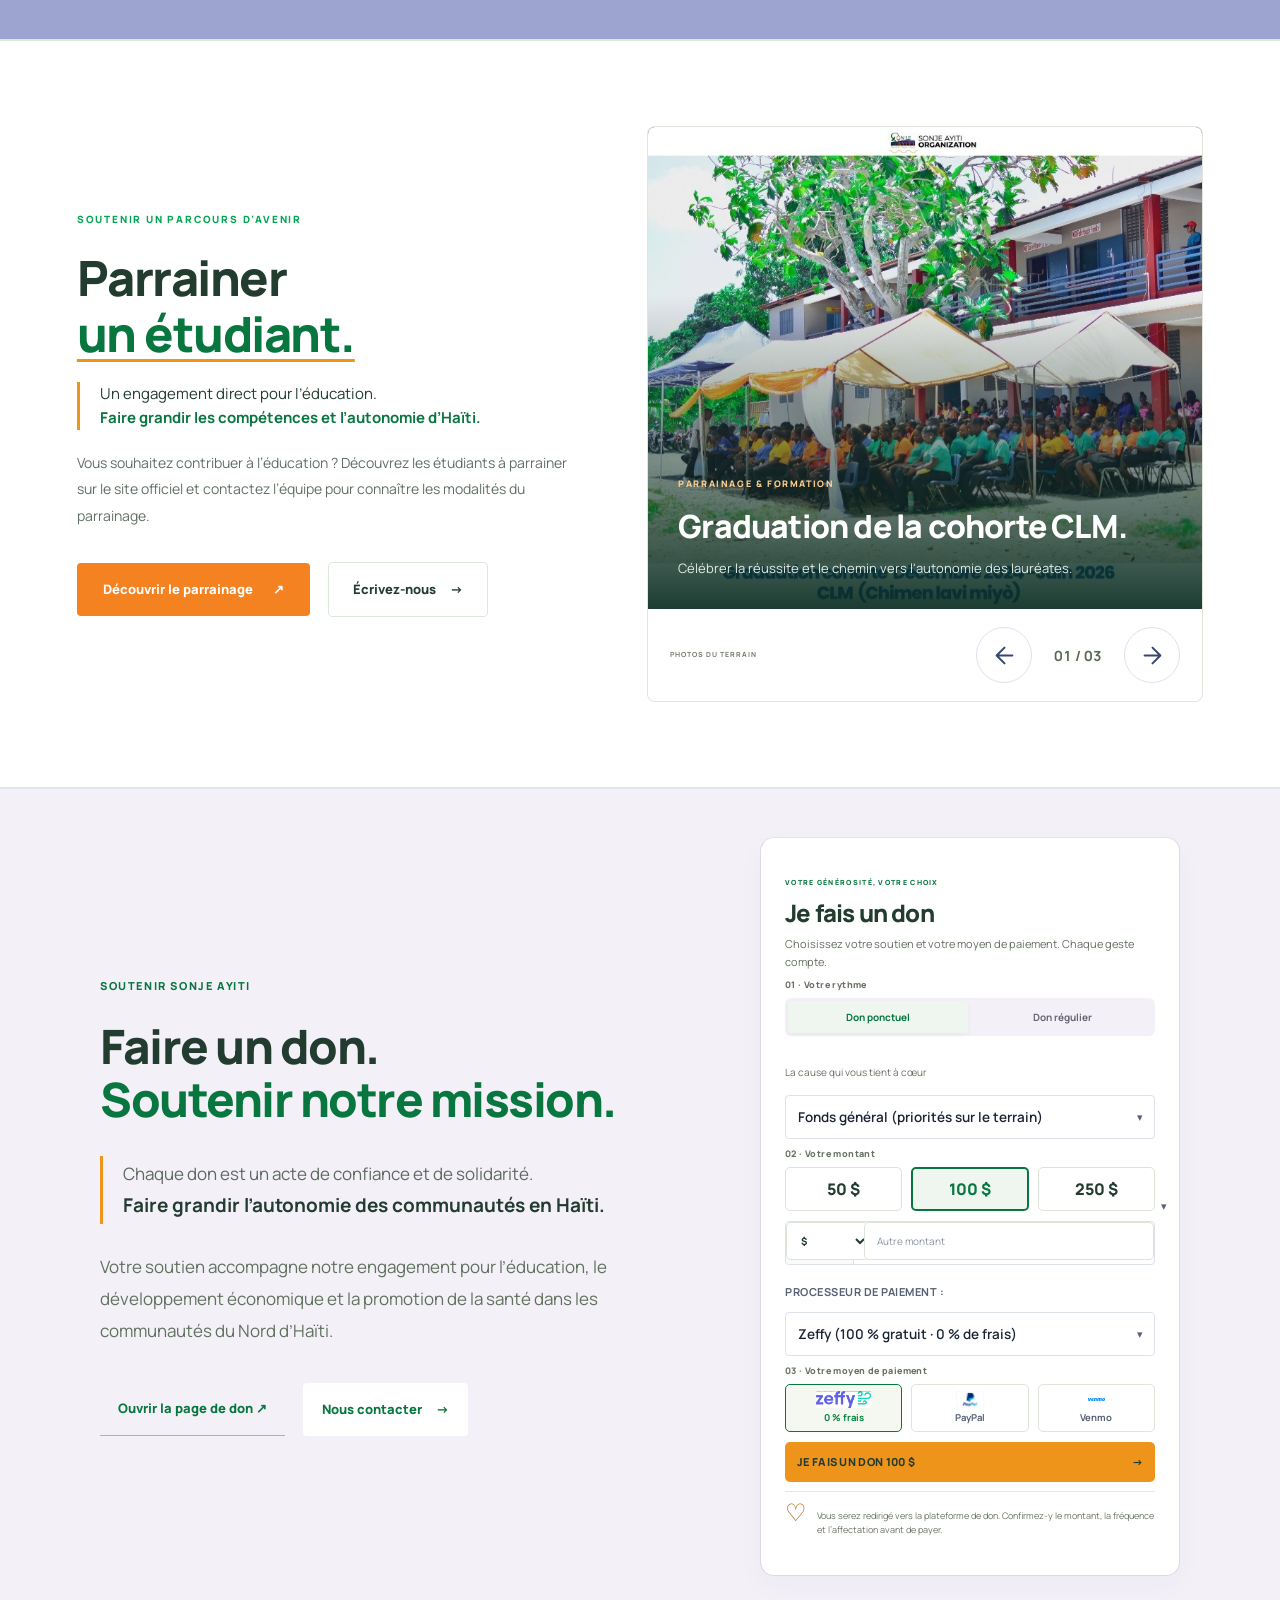
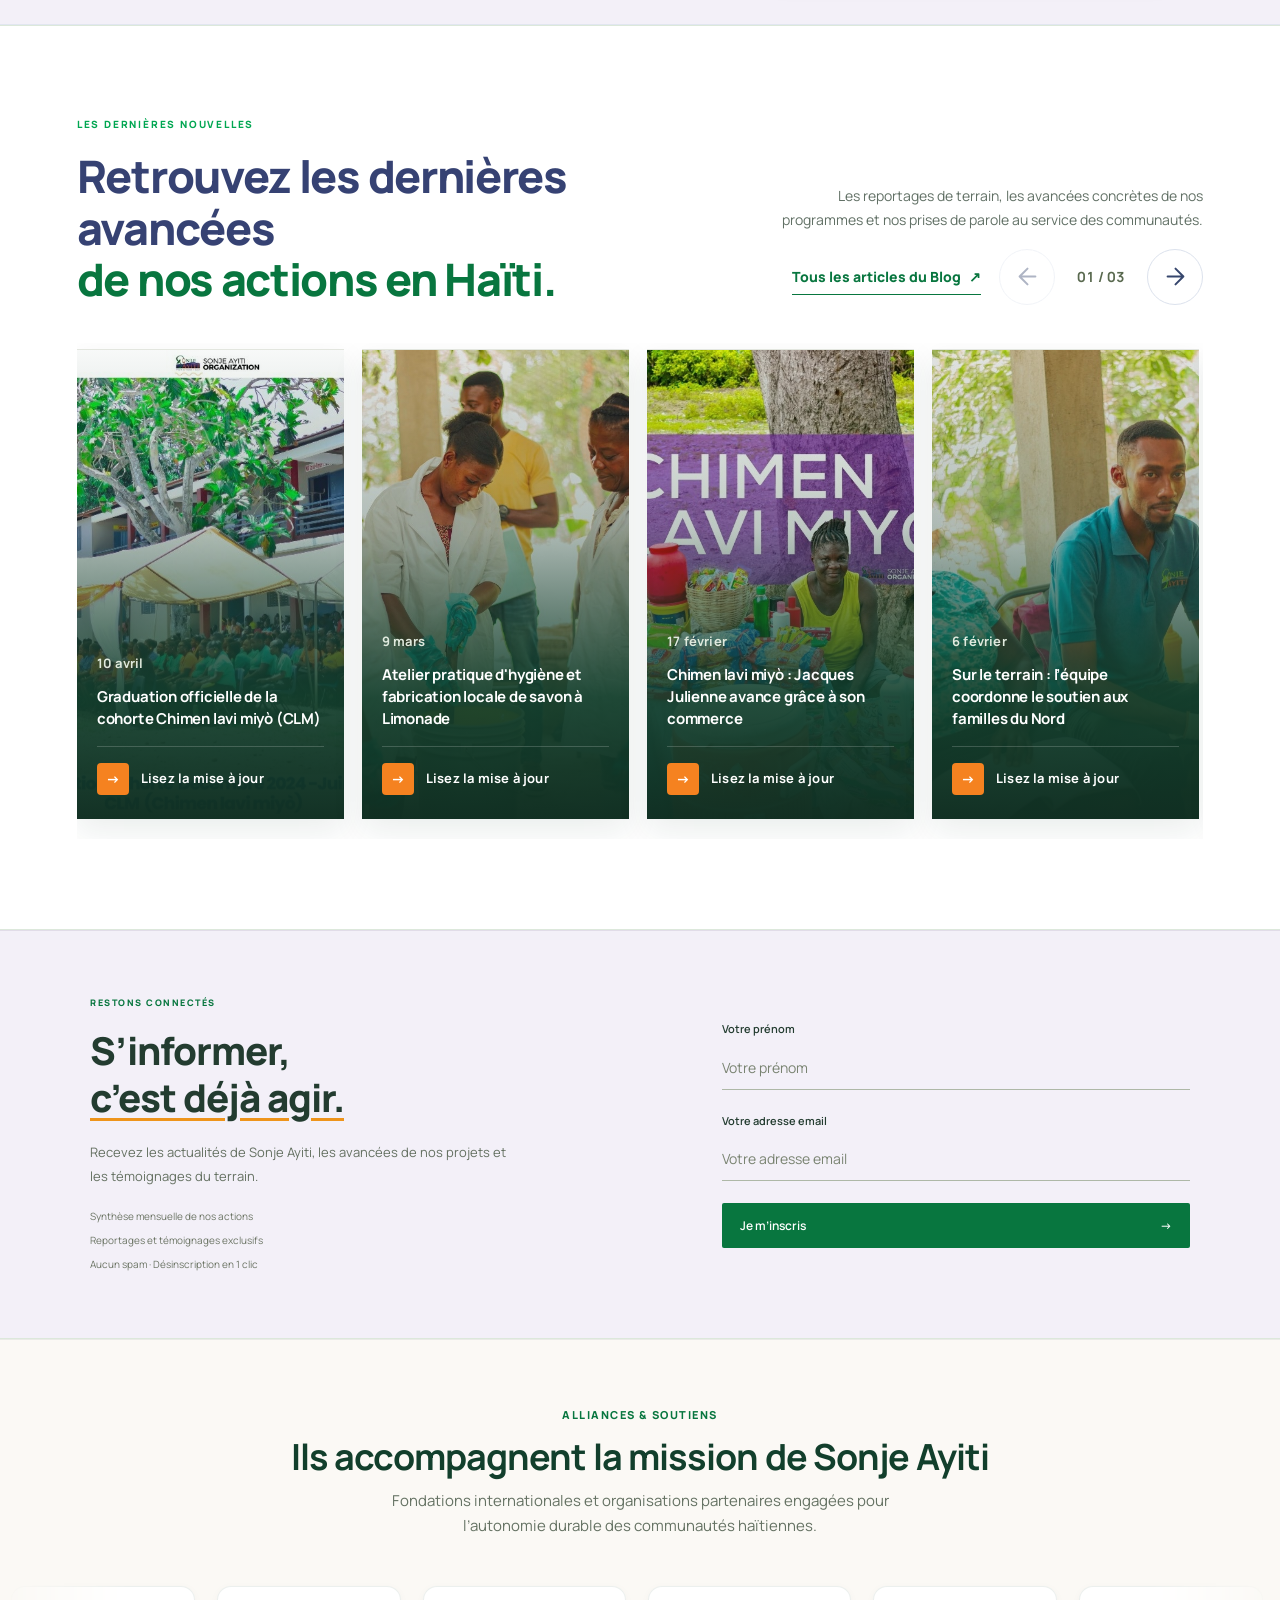
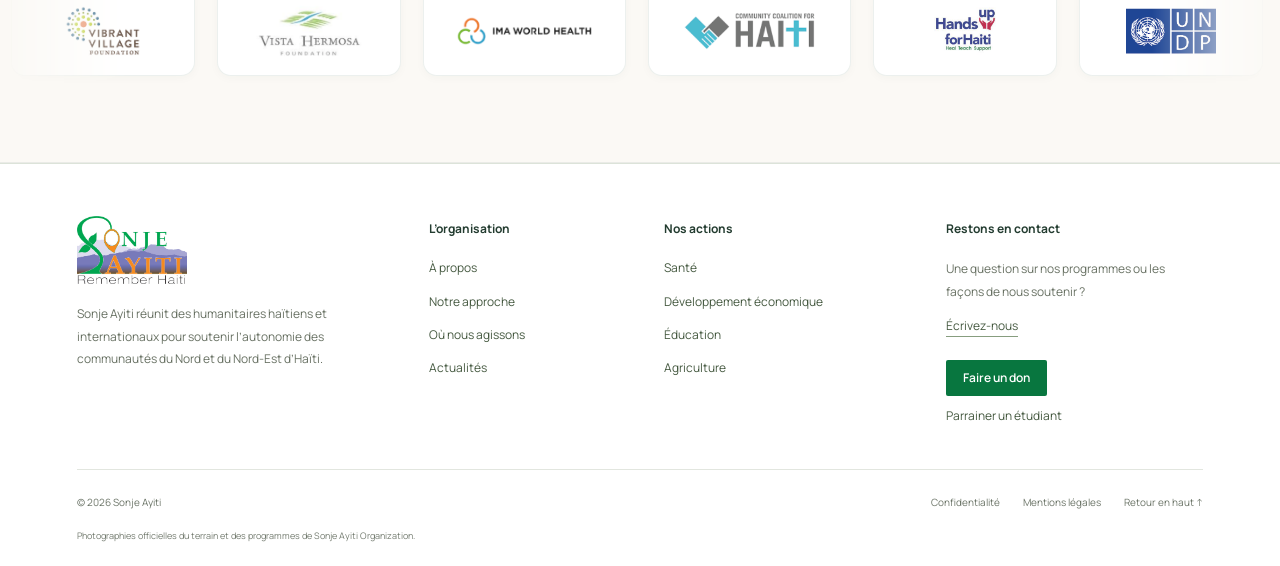
==== commit aadea43a: "Refonte minimaliste de la section partenaires en carrousel défilant à l'infini" ====
--- a/index.html
+++ b/index.html
@@ -697,7 +697,77 @@
 </div>
 </div>
 </section>
-<section class="home-partners" id="partenaires" aria-labelledby="partners-title"><div class="home-partners-inner"><div class="home-partners-heading"><div><p>ENSEMBLE POUR HAÏTI</p><h2 id="partners-title">Nos partenaires.</h2></div><p>Un merci tout particulier aux partenaires qui accompagnent la mission de Sonje Ayiti.</p></div><ul class="home-partners-grid" aria-label="Partenaires de Sonje Ayiti"><li><img src="assets/partenaire-VVF-logo.png" alt="Vibrant Village Foundation" width="263" height="192" loading="lazy" decoding="async"/></li><li><img src="assets/partenaire-vista-hermosa-logo.jpg" alt="Vista Hermosa Foundation" width="350" height="128" loading="lazy" decoding="async"/></li><li><img src="assets/partenaire-ima-worldhealth.png" alt="IMA World Health" width="247" height="204" loading="lazy" decoding="async"/></li><li><img src="assets/partenaire-community-coalition-haiti.png" alt="Community Coalition for Haiti" width="225" height="225" loading="lazy" decoding="async"/></li><li><img src="assets/partenaire-hands-up-for-haiti.jpg" alt="Hands Up for Haiti" width="225" height="225" loading="lazy" decoding="async"/></li><li><img src="assets/partenaire-steve-sinnott.jpg" alt="The Steve Sinnott Foundation" width="300" height="115" loading="lazy" decoding="async"/></li><li><img src="assets/partenaire-dai.jpg" alt="DAI" width="372" height="135" loading="lazy" decoding="async"/></li><li><img src="assets/partenaire-meda.png" alt="MEDA" width="359" height="140" loading="lazy" decoding="async"/></li><li><img src="assets/partenaire-undp.png" alt="Programme des Nations unies pour le développement — UNDP" width="291" height="173" loading="lazy" decoding="async"/></li></ul></div></section>
+<section class="home-partners" id="partenaires" aria-labelledby="partners-title">
+  <div class="home-partners-header">
+    <span class="home-partners-kicker">ALLIANCES &amp; SOUTIENS</span>
+    <h2 id="partners-title" class="home-partners-title">Ils accompagnent la mission de Sonje Ayiti</h2>
+    <p class="home-partners-subtitle">Fondations internationales et organisations partenaires engagées pour l’autonomie durable des communautés haïtiennes.</p>
+  </div>
+  <div class="partners-carousel" role="region" aria-label="Partenaires et fondations défilant à l'infini">
+    <div class="partners-carousel-track">
+      <!-- Groupe 1 -->
+      <ul class="partners-carousel-group" aria-label="Liste des partenaires">
+        <li class="partner-logo-item">
+          <img src="assets/partenaire-VVF-logo.png" alt="Vibrant Village Foundation" width="353" height="242" loading="lazy" decoding="async" />
+        </li>
+        <li class="partner-logo-item">
+          <img src="assets/partenaire-vista-hermosa-logo.png" alt="Vista Hermosa Foundation" width="526" height="259" loading="lazy" decoding="async" />
+        </li>
+        <li class="partner-logo-item">
+          <img src="assets/partenaire-ima-worldhealth.png" alt="IMA World Health" width="323" height="84" loading="lazy" decoding="async" />
+        </li>
+        <li class="partner-logo-item">
+          <img src="assets/partenaire-community-coalition-haiti.png" alt="Community Coalition for Haiti" width="235" height="85" loading="lazy" decoding="async" />
+        </li>
+        <li class="partner-logo-item">
+          <img src="assets/partenaire-hands-up-for-haiti.png" alt="Hands Up for Haiti — Heal Teach Support" width="256" height="202" loading="lazy" decoding="async" />
+        </li>
+        <li class="partner-logo-item">
+          <img src="assets/partenaire-undp.png" alt="Programme des Nations unies pour le développement — UNDP" width="291" height="173" loading="lazy" decoding="async" />
+        </li>
+        <li class="partner-logo-item">
+          <img src="assets/partenaire-dai.jpg" alt="DAI" width="372" height="135" loading="lazy" decoding="async" />
+        </li>
+        <li class="partner-logo-item">
+          <img src="assets/partenaire-meda.png" alt="MEDA" width="359" height="140" loading="lazy" decoding="async" />
+        </li>
+        <li class="partner-logo-item">
+          <img src="assets/partenaire-steve-sinnott.jpg" alt="The Steve Sinnott Foundation" width="300" height="115" loading="lazy" decoding="async" />
+        </li>
+      </ul>
+      <!-- Groupe 2 (dupliqué pour défilement infini fluide sans saccade) -->
+      <ul class="partners-carousel-group" aria-hidden="true">
+        <li class="partner-logo-item">
+          <img src="assets/partenaire-VVF-logo.png" alt="" loading="lazy" decoding="async" />
+        </li>
+        <li class="partner-logo-item">
+          <img src="assets/partenaire-vista-hermosa-logo.png" alt="" loading="lazy" decoding="async" />
+        </li>
+        <li class="partner-logo-item">
+          <img src="assets/partenaire-ima-worldhealth.png" alt="" loading="lazy" decoding="async" />
+        </li>
+        <li class="partner-logo-item">
+          <img src="assets/partenaire-community-coalition-haiti.png" alt="" loading="lazy" decoding="async" />
+        </li>
+        <li class="partner-logo-item">
+          <img src="assets/partenaire-hands-up-for-haiti.png" alt="" loading="lazy" decoding="async" />
+        </li>
+        <li class="partner-logo-item">
+          <img src="assets/partenaire-undp.png" alt="" loading="lazy" decoding="async" />
+        </li>
+        <li class="partner-logo-item">
+          <img src="assets/partenaire-dai.jpg" alt="" loading="lazy" decoding="async" />
+        </li>
+        <li class="partner-logo-item">
+          <img src="assets/partenaire-meda.png" alt="" loading="lazy" decoding="async" />
+        </li>
+        <li class="partner-logo-item">
+          <img src="assets/partenaire-steve-sinnott.jpg" alt="" loading="lazy" decoding="async" />
+        </li>
+      </ul>
+    </div>
+  </div>
+</section>
 </main>
 <!-- PIED DE PAGE DU SITE (Design d'Excellence — Charte Graphique Sonje Ayiti) -->
 <footer class="plain-footer" id="pied-de-page"><div class="plain-footer-inner"><div class="plain-footer-grid"><div class="plain-footer-about"><a aria-label="Sonje Ayiti, accueil" href="#accueil"><img alt="Sonje Ayiti — Remember Haiti" height="446" loading="lazy" src="assets/sonje-ayiti-logo-cropped-srgb.png" width="721"/></a><p>Sonje Ayiti réunit des humanitaires haïtiens et internationaux pour soutenir l’autonomie des communautés du Nord et du Nord-Est d’Haïti.</p></div><nav aria-label="L’organisation"><h2>L’organisation</h2><a href="#apropos">À propos</a><a href="#approche">Notre approche</a><a href="#impact">Où nous agissons</a><a href="#actualites">Actualités</a></nav><nav aria-label="Nos actions"><h2>Nos actions</h2><a href="programmes.html#sante">Santé</a><a href="programmes.html#economie">Développement économique</a><a href="programmes.html#education">Éducation</a><a href="programmes.html#agriculture">Agriculture</a></nav><div class="plain-footer-contact" id="contact"><h2>Restons en contact</h2><p>Une question sur nos programmes ou les façons de nous soutenir ?</p><a class="plain-footer-email" href="contact.html">Écrivez-nous</a><div class="plain-footer-support"><a href="don.html">Faire un don</a><a href="parrainage.html">Parrainer un étudiant</a></div></div></div><div class="plain-footer-bottom"><p>© <span id="year">2026</span> Sonje Ayiti</p><div><button id="privacy-button" type="button">Confidentialité</button><button id="terms-button" type="button">Mentions légales</button><a href="#accueil">Retour en haut ↑</a></div></div><p class="plain-footer-note">Photographies officielles du terrain et des programmes de Sonje Ayiti Organization.</p></div></footer>
--- a/styles.css
+++ b/styles.css
@@ -5355,14 +5355,165 @@
 #organisation-video-position { font-size: 12px; color: #123f2c; text-align: center; font-weight: 600; }
 .organisation-video-controls button { font-size: 24px; }
 
-/* Partenaires : logos originaux sur fond blanc, sans déformation. */
-.home-partners { padding: 64px 5%; background: #fff; scroll-margin-top: 100px; }
-.home-partners-inner { max-width: 1250px; margin: auto; }
-.home-partners-heading { display: flex; justify-content: space-between; align-items: end; gap: 32px; margin-bottom: 36px; }
-.home-partners-heading > div > p { color: #08763f; font-size: 11px; font-weight: 800; letter-spacing: .13em; margin: 0 0 12px; }
-.home-partners-heading h2 { color: #123f2c; font-size: clamp(30px,3.5vw,46px); line-height: 1.2; letter-spacing: -.03em; margin: 0; }
-.home-partners-heading > p { max-width: 410px; color: #657263; font-size: 15px; line-height: 1.8; margin: 0; }
-.home-partners-grid { list-style: none; display: grid; grid-template-columns: repeat(3,minmax(0,1fr)); gap: 24px 48px; padding: 0; margin: 0; }
-.home-partners-grid li { min-width: 0; min-height: 150px; display: flex; align-items: center; justify-content: center; padding: 20px; }
-.home-partners-grid img { display: block; width: auto; height: auto; max-width: 100%; max-height: 125px; object-fit: contain; }
-@media(max-width:650px){.home-partners{padding:44px 5%}.home-partners-heading{display:block}.home-partners-heading>p{margin-top:16px}.home-partners-grid{grid-template-columns:repeat(2,minmax(0,1fr));gap:16px}.home-partners-grid li{min-height:110px;padding:12px}.home-partners-grid img{max-height:95px}}
+/* ==========================================================================
+   PARTENAIRES : Carrousel minimaliste à défilement infini
+   ========================================================================== */
+.home-partners {
+  padding: 60px 0 68px;
+  background: #fbf9f5;
+  border-top: 1px solid rgba(18, 63, 44, 0.07);
+  border-bottom: 1px solid rgba(18, 63, 44, 0.07);
+  overflow: hidden;
+  position: relative;
+  scroll-margin-top: 100px;
+}
+
+.home-partners-header {
+  text-align: center;
+  max-width: 820px;
+  margin: 0 auto 34px;
+  padding: 0 24px;
+}
+
+.home-partners-kicker {
+  display: inline-block;
+  color: #08763f;
+  font-size: 11px;
+  font-weight: 800;
+  letter-spacing: 0.14em;
+  text-transform: uppercase;
+  margin-bottom: 10px;
+}
+
+.home-partners-title {
+  color: #123f2c;
+  font-size: clamp(24px, 3.2vw, 36px);
+  font-weight: 700;
+  letter-spacing: -0.025em;
+  line-height: 1.25;
+  margin: 0 0 10px;
+}
+
+.home-partners-subtitle {
+  color: #657263;
+  font-size: clamp(14px, 1.5vw, 15px);
+  line-height: 1.65;
+  margin: 0 auto;
+  max-width: 580px;
+}
+
+.partners-carousel {
+  position: relative;
+  width: 100%;
+  overflow: hidden;
+  padding: 14px 0 18px;
+  mask-image: linear-gradient(to right, transparent, black 10%, black 90%, transparent);
+  -webkit-mask-image: linear-gradient(to right, transparent, black 10%, black 90%, transparent);
+}
+
+.partners-carousel-track {
+  display: flex;
+  width: max-content;
+  animation: infinitePartnerScroll 32s linear infinite;
+  will-change: transform;
+}
+
+.partners-carousel:hover .partners-carousel-track,
+.partners-carousel:focus-within .partners-carousel-track {
+  animation-play-state: paused;
+}
+
+.partners-carousel-group {
+  display: flex;
+  align-items: center;
+  gap: 22px;
+  padding: 0 11px;
+  list-style: none;
+  margin: 0;
+}
+
+.partner-logo-item {
+  flex: 0 0 auto;
+  display: flex;
+  align-items: center;
+  justify-content: center;
+  height: 90px;
+  min-width: 184px;
+  padding: 14px 28px;
+  background: #ffffff;
+  border-radius: 14px;
+  border: 1px solid rgba(18, 63, 44, 0.08);
+  box-shadow: 0 2px 10px rgba(18, 63, 44, 0.03);
+  transition: transform 0.28s cubic-bezier(0.16, 1, 0.3, 1),
+              box-shadow 0.28s cubic-bezier(0.16, 1, 0.3, 1),
+              border-color 0.28s cubic-bezier(0.16, 1, 0.3, 1);
+}
+
+.partner-logo-item:hover {
+  transform: translateY(-3px);
+  border-color: rgba(8, 118, 63, 0.26);
+  box-shadow: 0 10px 24px rgba(18, 63, 44, 0.08);
+}
+
+.partner-logo-item img {
+  display: block;
+  max-height: 54px;
+  max-width: 145px;
+  width: auto;
+  height: auto;
+  object-fit: contain;
+  filter: grayscale(15%);
+  opacity: 0.9;
+  transition: filter 0.25s ease, opacity 0.25s ease, transform 0.25s ease;
+}
+
+.partner-logo-item:hover img {
+  filter: grayscale(0%);
+  opacity: 1;
+}
+
+@keyframes infinitePartnerScroll {
+  from {
+    transform: translateX(0);
+  }
+  to {
+    transform: translateX(-50%);
+  }
+}
+
+@media (max-width: 768px) {
+  .home-partners {
+    padding: 48px 0 54px;
+  }
+  .home-partners-header {
+    margin-bottom: 24px;
+  }
+  .partner-logo-item {
+    height: 74px;
+    min-width: 146px;
+    padding: 10px 18px;
+    border-radius: 12px;
+  }
+  .partner-logo-item img {
+    max-height: 40px;
+    max-width: 110px;
+  }
+  .partners-carousel-group {
+    gap: 16px;
+    padding: 0 8px;
+  }
+  .partners-carousel-track {
+    animation-duration: 25s;
+  }
+}
+
+@media (prefers-reduced-motion: reduce) {
+  .partners-carousel-track {
+    animation: none;
+  }
+  .partners-carousel {
+    overflow-x: auto;
+    mask-image: none;
+    -webkit-mask-image: none;
+  }
+}
